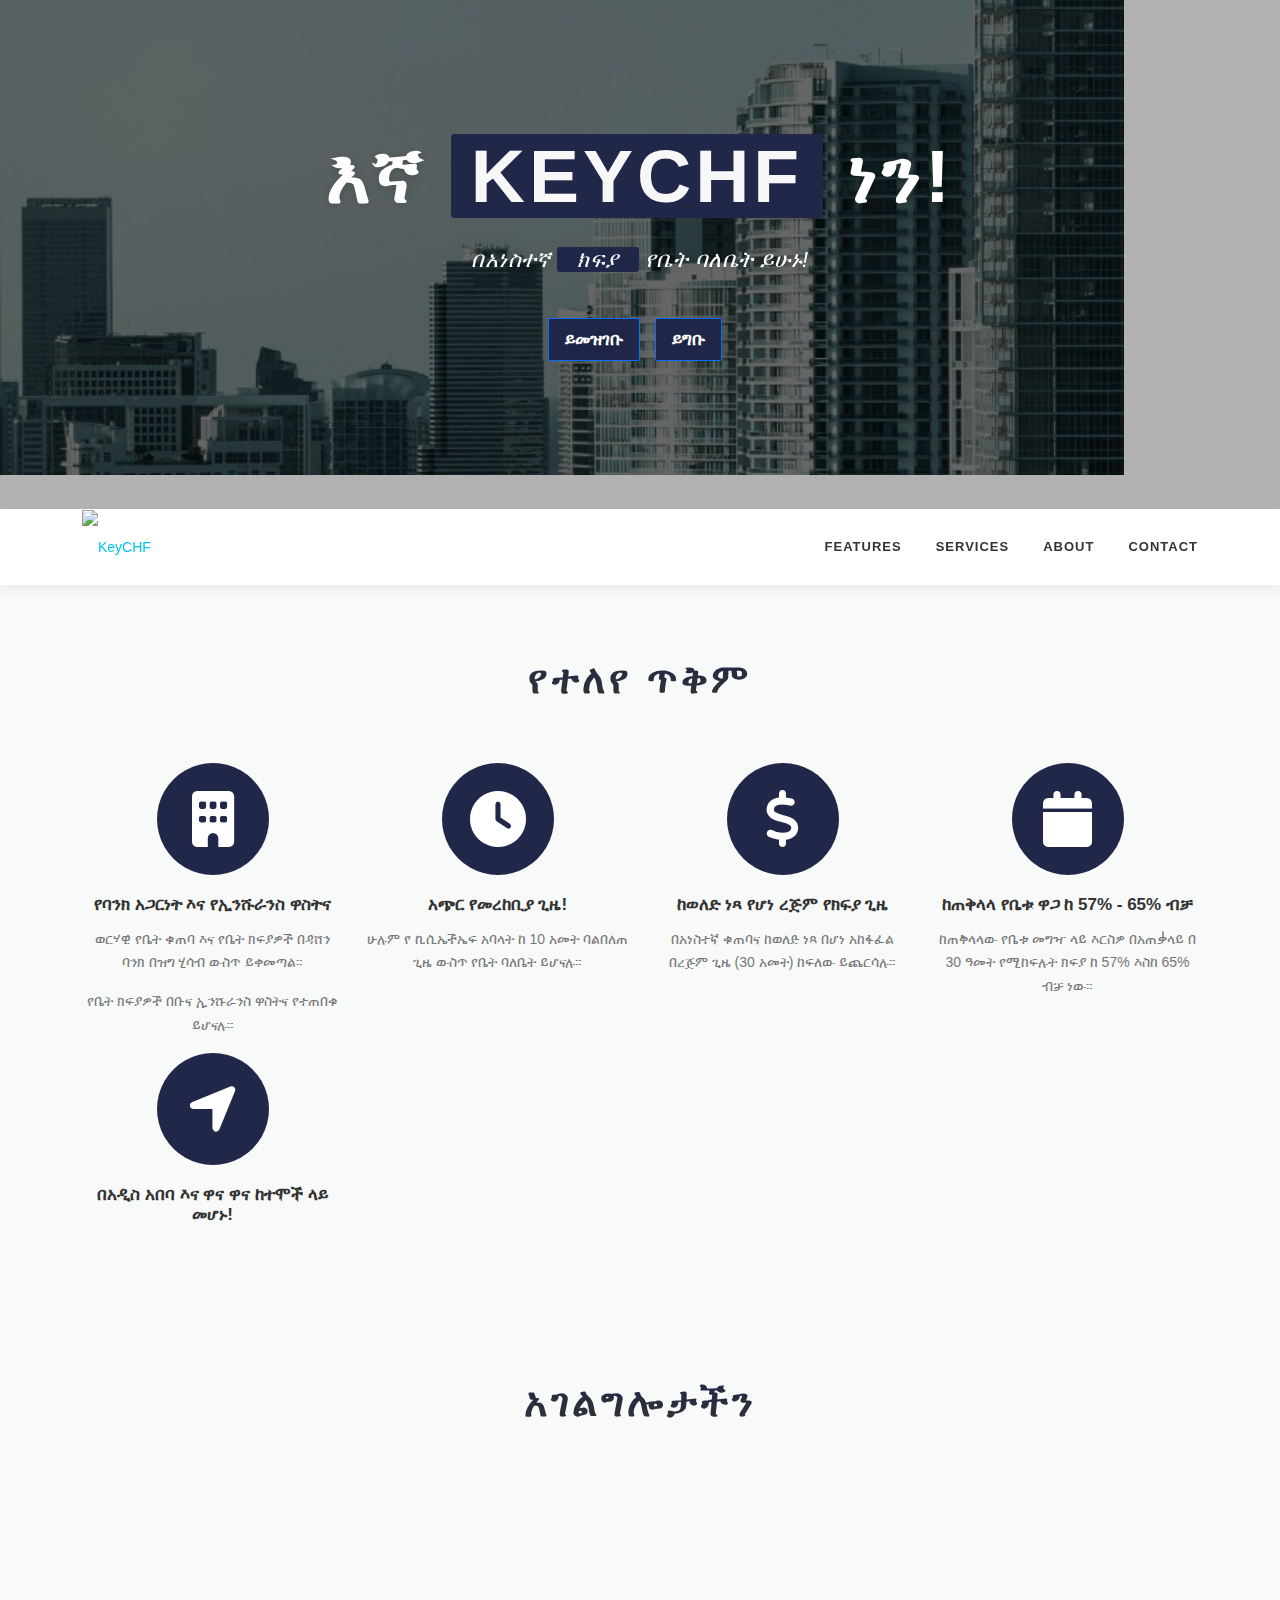
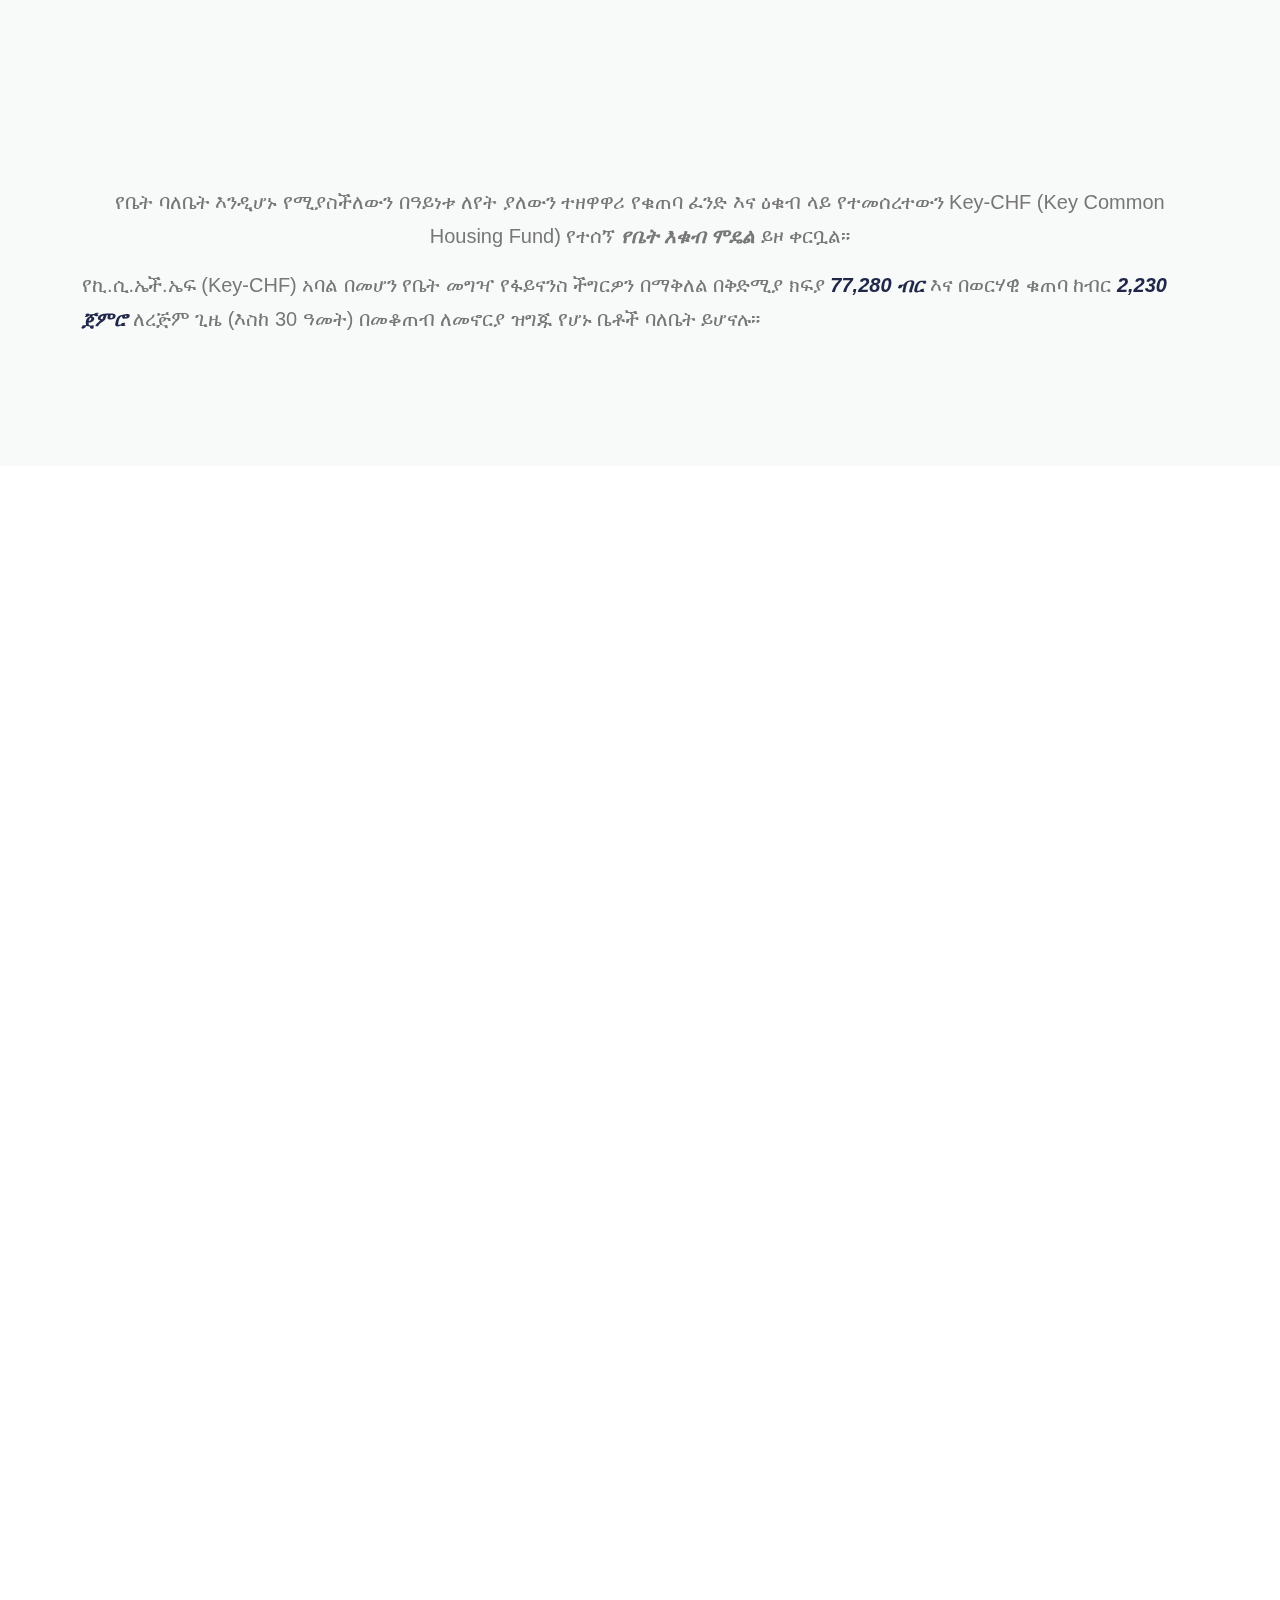
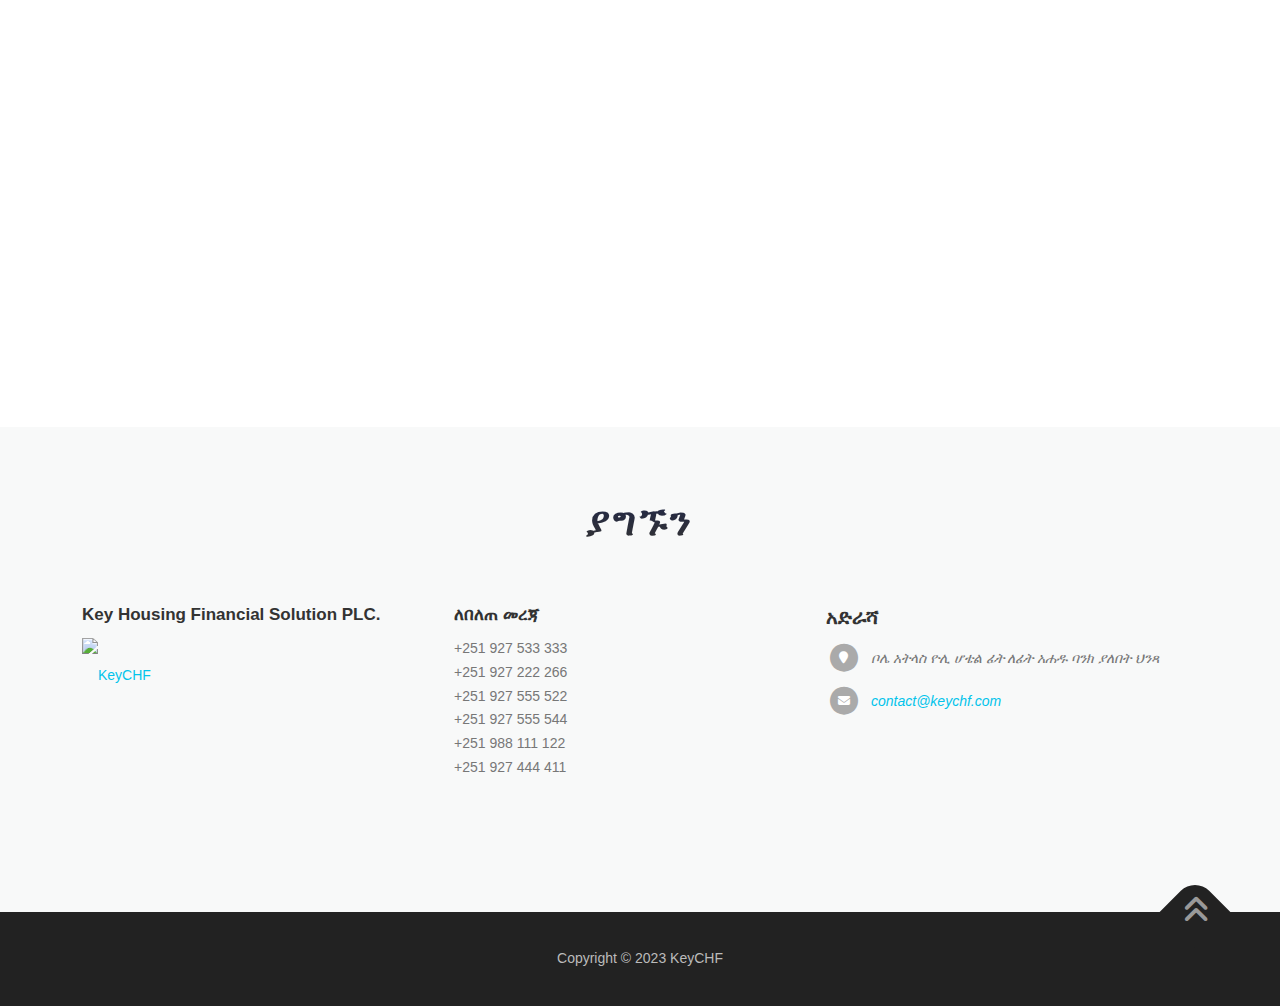
==== index.html @ 5c6b7f1f "push" ====
<!DOCTYPE html>
<html lang="en-US" data-redeviation-bs-uid="u0re3404f4" crosspilot="">

<head>
    <meta charset="UTF-8">
    <meta name="viewport" content="width=device-width, initial-scale=1">
    <link rel="profile" href="http://gmpg.org/xfn/11">
    <title>KeyCHF – KEY Housing Finance Solution</title>
    <meta name="robots" content="max-image-preview:large">
    <link rel="dns-prefetch" href="https://fonts.googleapis.com">
    <link rel="stylesheet" href="style.min.css">
    <link rel="stylesheet" href="style.css">

    <script type="text/javascript" src="./assets/jquery/jquery.min.js" id="jquery-core-js"></script>
    <!-- <script type="text/javascript" src="./assets/jquery/jquery-migrate.min.js" id="jquery-migrate-js"></script> -->
    <link rel="stylesheet" href="./assets/jquery/morphext.css">
    <script src="https://unpkg.com/aos@2.3.1/dist/aos.js"></script>

    <meta name="msapplication-TileImage"
        content="https://keychf.com/wp-content/uploads/2023/05/cropped-KeyCHF-Favicon-270x270.png">

</head>

<body
    class="home page-template page-template-template-frontpage page-template-template-frontpage-php page page-id-1200 wp-custom-logo theme-onepress woocommerce-js site-header-sticky site-header-transparent body-desktop"
    data-new-gr-c-s-check-loaded="14.1130.0" data-gr-ext-installed="">
    <div id="page" class="hfeed site">
        <a class="skip-link screen-reader-text" href="#content">Skip to content</a>
        <div id="header-section" class="h-below-hero no-transparent">
            <!-- Hero Section -->
            <section id="hero"
                data-images="[&quot;./assets/keychf-mobile.jpeg&quot;]"
                class="hero-slideshow-wrapper hero-slideshow-normal loaded"
                style="position: relative; z-index: 0; background: none;">
                <div class="container" data-aos="fade-down" data-aos-easing="linear" data-aos-duration="1500"
                    style="padding-top: 10%; padding-bottom: 10%;">
                    <div class="hero__content hero-content-style1">
                        <h2 class="hero-large-text">እኛ <span class="morphext"><span class=""
                                    id="text">KeyCHF</span></span> ነን!</h2>
                        <div class="hero-small-text">
                            <p>በአነስተኛ <span class="morphext"><span id="text1" class="">ክፍያ</span></span> የቤት
                                ባለቤት ይሁኑ!</p>
                        </div> <a href="#" class="btn btn-primary btn-lg">ይመዝገቡ</a>
                        <a href="#" class="btn btn-primary btn-lg">ይግቡ</a>
                    </div>
                </div>
                <div class="backstretch"
                    style="left: 0px; top: 0px; overflow: hidden; margin: 0px; padding: 0px; height: 475.125px; width: 1124px; z-index: -999998; position: absolute;">
                    <img src="./assets/keychf-mobile.jpeg"
                        style="position: absolute; margin: 0px; padding: 0px; border: none; width: 1124px; height: 746.406px; max-height: none; max-width: none; z-index: -999999; left: 0px; top: -135.641px;">
                </div>
            </section>

            <!-- NavBar -->
            <div class="followWrap" style="height: 75px;">
                <header id="masthead" class="site-header header-contained is-sticky is-t h-below-hero no-scroll"
                    role="banner">
                    <div class="container">
                        <div class="site-branding">
                            <div class="site-brand-inner has-logo-img no-desc">
                                <div class="site-logo-div"><a href="https://keychf.com/"
                                        class="custom-logo-link  no-t-logo" rel="home" itemprop="url"><img width="160"
                                            height="55"
                                            src="https://keychf.com/wp-content/uploads/2023/05/cropped-KeyCHF-Logo-New.png"
                                            class="custom-logo" alt="KeyCHF" decoding="async" itemprop="logo"
                                            srcset="https://keychf.com/wp-content/uploads/2023/05/cropped-KeyCHF-Logo-New.png 2x"></a>
                                </div>
                            </div>
                        </div>
                        <div class="header-right-wrapper">
                            <a href="#0" id="nav-toggle">Menu<span></span></a>
                            <nav id="site-navigation" class="main-navigation" role="navigation">
                                <ul class="onepress-menu">
                                    <li id="menu-item-1208"
                                        class="menu-item menu-item-type-custom menu-item-object-custom current-menu-item current_page_item menu-item-home menu-item-1208">
                                        <a href="#features" aria-current="page">Features</a>
                                    </li>
                                    <li id="menu-item-28"
                                        class="menu-item menu-item-type-custom menu-item-object-custom current-menu-item current_page_item menu-item-home menu-item-28">
                                        <a href="#services" aria-current="page">Services</a>
                                    </li>
                                    <li id="menu-item-27"
                                        class="menu-item menu-item-type-custom menu-item-object-custom current-menu-item current_page_item menu-item-home menu-item-27">
                                        <a href="#about" aria-current="page">About</a>
                                    </li>
                                    <li id="menu-item-32"
                                        class="menu-item menu-item-type-custom menu-item-object-custom current-menu-item current_page_item menu-item-home menu-item-32">
                                        <a href="#contact" aria-current="page">Contact</a>
                                    </li>
                                </ul>
                            </nav>

                        </div>
                    </div>
                </header>
            </div>
        </div>

        <div id="content" class="site-content">
            <main id="main" class="site-main" role="main">
                <section data-aos="fade-down" data-aos-easing="linear" data-aos-duration="1500" id="features"
                    class="section-features section-padding section-meta onepage-section">
                    <div class="container">
                        <div class="section-title-area">
                            <h2 class="section-title">የተለየ ጥቅም</h2>
                        </div>
                        <div class="section-content">
                            <div class="row">
                                <div class="feature-item col-lg-3 col-sm-6 wow slideInUp"
                                    style="visibility: visible; animation-name: slideInUp;">
                                    <div class="feature-media">
                                        <span class="fa-stack fa-5x"><i
                                                class="fa fa-circle fa-stack-2x icon-background-default"></i> <i
                                                class="feature-icon fa fa fa-building fa-stack-1x"></i></span>
                                    </div>
                                    <h4>የባንክ አጋርነት እና የኢንሹራንስ ዋስትና</h4>
                                    <div class="feature-item-content">
                                        <p>ወርሃዊ የቤት ቁጠባ እና የቤት ክፍያዎች በዳሸን ባንክ በዝግ ሂሳብ ውስጥ ይቀመጣል።</p>
                                        <p>የቤት ክፍያዎች በቡና ኢንሹራንስ ዋስትና የተጠበቁ ይሆናሉ።</p>
                                    </div>
                                </div>
                                <div class="feature-item col-lg-3 col-sm-6 wow slideInUp"
                                    style="visibility: visible; animation-name: slideInUp;">
                                    <div class="feature-media">
                                        <span class="fa-stack fa-5x"><i
                                                class="fa fa-circle fa-stack-2x icon-background-default"></i> <i
                                                class="feature-icon fa fa fa-clock-o fa-stack-1x"></i></span>
                                    </div>
                                    <h4>አጭር የመረከቢያ ጊዜ!</h4>
                                    <div class="feature-item-content">
                                        <p>ሁሉም የ ኪሲኤችኤፍ አባላት ከ 10 አመት ባልበለጠ ጊዜ ውስጥ የቤት ባለቤት ይሆናሉ።</p>
                                    </div>
                                </div>
                                <div class="feature-item col-lg-3 col-sm-6 wow slideInUp"
                                    style="visibility: visible; animation-name: slideInUp;">
                                    <div class="feature-media">
                                        <span class="fa-stack fa-5x"><i
                                                class="fa fa-circle fa-stack-2x icon-background-default"></i> <i
                                                class="feature-icon fa fa fa-usd fa-stack-1x"></i></span>
                                    </div>
                                    <h4>ከወለድ ነጻ የሆነ ረጅም የክፍያ ጊዜ</h4>
                                    <div class="feature-item-content">
                                        <p>በአነስተኛ ቁጠባና ከወለድ ነጻ በሆነ አከፋፈል በረጅም ጊዜ (30 አመት) ከፍለው ይጨርሳሉ።</p>
                                    </div>
                                </div>
                                <div class="feature-item col-lg-3 col-sm-6 wow slideInUp"
                                    style="visibility: visible; animation-name: slideInUp;">
                                    <div class="feature-media">
                                        <span class="fa-stack fa-5x"><i
                                                class="fa fa-circle fa-stack-2x icon-background-default"></i> <i
                                                class="feature-icon fa fa fa-calendar fa-stack-1x"></i></span>
                                    </div>
                                    <h4>ከጠቅላላ የቤቱ ዋጋ ከ 57% - 65% ብቻ</h4>
                                    <div class="feature-item-content">
                                        <p>ከጠቅላላው የቤቱ መግዣ ላይ እርስዎ በአጠቃላይ በ 30 ዓመት የሚከፍሉት ክፍያ ከ 57% እስከ 65% ብቻ ነው።</p>
                                    </div>
                                </div>
                                <div class="feature-item col-lg-3 col-sm-6 wow slideInUp"
                                    style="visibility: visible; animation-name: slideInUp;">
                                    <div class="feature-media">
                                        <span class="fa-stack fa-5x"><i
                                                class="fa fa-circle fa-stack-2x icon-background-default"></i> <i
                                                class="feature-icon fa fa fa-location-arrow fa-stack-1x"></i></span>
                                    </div>
                                    <h4>በአዲስ አበባ እና ዋና ዋና ከተሞች ላይ መሆኑ!</h4>
                                    <div class="feature-item-content"></div>
                                </div>
                            </div>
                        </div>
                    </div>
                </section>
                <section id="services" class="section-services section-padding section-meta onepage-section">
                    <div class="container">
                        <div class="section-title-area">
                            <h2 class="section-title">አገልግሎታችን</h2>
                            <div class="section-desc">

                                <div class="d-flex justify-content-between align-items-center pb-5"
                                    data-aos="fade-right" data-aos-easing="linear" data-aos-duration="1500">
                                    <!-- <div class="text-center pr-5 shadow-sm d-sm-none d-md-none d-lg-block"
                                        style="width: 60%;">
                                        <img src="https://www.indexsante.ca/chroniques/images/appartement-residence.jpg"
                                            class="rounded" style="width: 100%; height: 25rem;">
                                    </div> -->
                                    <div class="" style="width: 100%;" data-aos="fade-left" data-aos-easing="linear"
                                        data-aos-duration="1500">
                                        <p style="text-align: left;" class="about-hero">ኪ ሃውሲንግ ፋይናስ ሶሉሽን ከሰው ልጆች መሠረታዊ
                                            ፍላጎቶች አንዱ የሆነውን መጠለያ/መኖርያ ቤት የመግዣ አቅም ማነስን
                                            ለመቅረፍ፣</p>
                                        <ul style="list-style: none;">
                                            <li style="text-align: left; font-weight: 500;"
                                                data-mce-style="text-align: left;">
                                                <i class="fa-solid fa-check"></i>
                                                በአነስተኛ ዋጋ፣
                                            </li>
                                            <li style="text-align: left">
                                                <i class="fa-solid fa-check"></i>
                                                በአነስተኛ ቅድሚያ ክፍያ፣
                                            </li>
                                            <li style="text-align: left">
                                                <i class="fa-solid fa-check"></i>
                                                በአነስተኛ ወርሃዊ ተቀማጭ፣
                                            </li>
                                            <li style="text-align: left" data-mce-style="text-align: left;">
                                                <i class="fa-solid fa-check"></i>
                                                ከወለድ ነፃ በሆነ የረጅም
                                                ጊዜ
                                                ክፍያ ስርዓት፣
                                            </li>
                                        </ul>
                                    </div>
                                </div>

                                <p>የቤት ባለቤት እንዲሆኑ የሚያስችለውን በዓይነቱ ለየት ያለውን ተዘዋዋሪ የቁጠባ ፈንድ እና ዕቁብ ላይ የተመሰረተውን Key-CHF
                                    (Key
                                    Common Housing Fund) የተሰኘ <strong><em>የቤት</em></strong>
                                    <strong><em>እቁብ</em></strong> <strong><em>ሞዴል</em></strong> ይዞ ቀርቧል።
                                </p>
                                <p style="text-align: left" data-mce-style="text-align: left;">የኪ.ሲ.ኤች.ኤፍ (Key-CHF)
                                    አባል
                                    በመሆን የቤት መግዣ የፋይናንስ ችግርዎን በማቅለል በቅድሚያ ክፍያ <strong style="color: #202749"><em>77,280
                                            ብር </em></strong>እና በወርሃዊ ቁጠባ ከብር <strong style="color: #202749"><em>2,230
                                            ጀምሮ </em></strong>
                                    ለረጅም
                                    ጊዜ (እስከ 30 ዓመት) በመቆጠብ ለመኖርያ ዝግጁ የሆኑ ቤቶች ባለቤት ይሆናሉ።</p>
                            </div>
                        </div>
                        <div class="row">
                        </div>
                    </div>
                </section>
                <section id="videolightbox" data-aos="fade-down" data-aos-easing="linear" data-aos-duration="1500"
                    class="section-videolightbox section-padding section-padding-larger section-inverse onepage-section">
                    <div class="container">
                        <div class="">
                            <a href="https://www.youtube.com/watch?v=9gA3F2GXros"
                                data-scr="https://www.youtube.com/watch?v=9gA3F2GXros" class="popup-video"
                                data-effect="mfp-zoom-in" data-type="iframe"
                                title="KeyCHF - Explanation Video Press Release" target="_blank">
                                <span class="video_icon"><i class="fa fa-play"></i></span>
                            </a>
                        </div>
                        <h2 class="videolightbox__heading">KeyCHF - <strong>Explanation Video Press Release</strong>
                        </h2>
                    </div>
                </section>
                <section data-aos="fade-down" data-aos-easing="linear" data-aos-duration="1500" id="about"
                    class="section-about section-padding onepage-section">
                    <div class="container">
                        <div class="section-title-area">
                            <h2 class="section-title">ስለ እኛ</h2>
                            <div class="section-desc" style="text-align: left">
                                <p style="text-align: center" class="about-hero pb-3"
                                    data-mce-style="text-align: left;">ኪ
                                    ሃዉሲንግ ፋይናንስ ሶሉሽን አነስተኛ
                                    እና መካከለኛ ገቢ ያላቸውን የህብረተሰብ ክፍሎች የቤት ባለቤት ለማድረግ ዓላማ ያነገበ ድርጅት ነው።<br></p>
                                <div class="d-flex align-items-center">
                                    <div class="p-4">
                                        <p>ኪ ሃዉሲንግ ፋይናንስ ሶሉሽን በአገር ውስጥ እና ከአገር ውጪ ፣</p>
                                        <ul style="text-align: left; color:gray;" data-mce-style="text-align: left;">
                                            <li class="animate__animated animate__bounce"> በቤት ልማት ዘርፍ፣</li>
                                            <li class="animate__animated animate__bounce">በተዘዋዋሪ የቁጠባ ፈንድ፣</li>
                                            <li class="animate__animated animate__bounce">በማርኬቲንግ ፣</li>
                                            <li class="animate__animated animate__bounce">በኢንፎርሜሽን ቴክኖሎጂ</li>
                                            <li class="animate__animated animate__bounce">በሥራ አመራር፣ እና</li>
                                            <li class="animate__animated animate__bounce">በሌሎች የሙያ ዘርፎች፣</li>
                                        </ul>
                                        <p> የካበተ ልምድ ባላቸው ባለሙያዎች የተቋቋመ አገር በቀል ኩባንያ ነው፡፡</p>
                                    </div>

                                    <!-- <img style="width: 12%; height: 3rem;"
                                        src="https://keychf.com/wp-content/uploads/2023/05/cropped-KeyCHF-Logo-New.png" /> -->

                                </div>

                            </div>
                        </div>
                        <div class="row">
                        </div>
                    </div>
                </section>
                <section data-aos="fade-down" data-aos-easing="linear" data-aos-duration="1500" id="counter"
                    class="section-counter section-padding onepage-section">
                    <div class="container">
                        <div class="section-title-area">
                            <h2 class="section-title">ወሳኝ መረጃዎች</h2>
                        </div>
                        <div class="row">
                            <div class="col-sm-6 col-md-3">
                                <div class="counter_item">
                                    <div class="counter__number">
                                        <span class="n counter">100,000</span>
                                    </div>
                                    <div class="counter_title">ጠቅላላ ለተመዝጋቢዎች የሚተላለፉ ቤቶች ብዛት</div>
                                </div>
                            </div>
                            <div class="col-sm-6 col-md-3">
                                <div class="counter_item">
                                    <div class="counter__number">
                                        <span class="n counter">10</span>
                                        <span class="n-a">አመት</span>
                                    </div>
                                    <div class="counter_title">ሁሉም አባላት የቤት ባለቤት የሚሆኑበት አነስተኛ ጊዜ</div>
                                </div>
                            </div>
                            <div class="col-sm-6 col-md-3">
                                <div class="counter_item">
                                    <div class="counter__number">
                                        <span class="n counter">2230</span>
                                    </div>
                                    <div class="counter_title">ብር ጀምሮ ወርሃዊ ቁጠባ</div>
                                </div>
                            </div>
                            <div class="col-sm-6 col-md-3">
                                <div class="counter_item">
                                    <div class="counter__number">
                                        <span class="n counter">77,280</span>
                                    </div>
                                    <div class="counter_title">ቅድሚያ ክፍያ</div>
                                </div>
                            </div>
                        </div>
                    </div>
                </section>
                <section id="contact" class="section-contact section-padding  section-meta onepage-section">
                    <div class="container">
                        <div class="section-title-area">
                            <h2 class="section-title">ያግኙን</h2>
                        </div>
                        <div class="row">
                            <div class="row justify-content-around wow slideInUp"
                                style="visibility: visible; animation-name: slideInUp;">
                                <div class="site-branding col-sm-12 col-md-4">
                                    <div class="site-brand-inner has-logo-img no-desc">
                                        <h4 class="">Key Housing Financial Solution PLC.</h4>
                                        <div class="site-logo-div"><a href="https://keychf.com/"
                                                class="custom-logo-link  no-t-logo" rel="home" itemprop="url"><img
                                                    width="160" height="55"
                                                    src="https://keychf.com/wp-content/uploads/2023/05/cropped-KeyCHF-Logo-New.png"
                                                    class="custom-logo" alt="KeyCHF" decoding="async" itemprop="logo"
                                                    srcset="https://keychf.com/wp-content/uploads/2023/05/cropped-KeyCHF-Logo-New.png 2x"></a>
                                        </div>
                                    </div>
                                </div>
                                <div class=" col-sm-12 col-md-4">
                                    <h4>ለበለጠ መረጃ</h4>
                                    <p>+251 927 533 333<br>
                                        +251 927 222 266<br>
                                        +251 927 555 522<br>
                                        +251 927 555 544<br>
                                        +251 988 111 122<br>
                                        +251 927 444 411</p>
                                    <br><br>
                                </div>
                                <div class="address-box col-sm-12 col-md-4">
                                    <h3>አድራሻ</h3>

                                    <div class="address-contact">
                                        <span class="fa-stack"><i class="fa fa-circle fa-stack-2x"></i><i
                                                class="fa fa-map-marker fa-stack-1x fa-inverse"></i></span>

                                        <div class="address-content">ቦሌ አትላስ ዮሊ ሆቴል ፊት ለፊት አሐዱ ባንክ ያለበት ህንጻ</div>
                                    </div>


                                    <div class="address-contact">
                                        <span class="fa-stack"><i class="fa fa-circle fa-stack-2x"></i><i
                                                class="fa fa-envelope-o fa-stack-1x fa-inverse"></i></span>
                                        <div class="address-content"><a
                                                href="mailto:contact@yidnekachewtebeje@gmail.com">contact@keychf.com</a>
                                        </div>
                                    </div>

                                </div>

                            </div>
                        </div>
                    </div>
                </section>
            </main>
        </div>

        <footer id="colophon" class="site-footer" role="contentinfo">

            <div class="site-info">
                <div class="container">
                    <div class="btt">
                        <a class="back-to-top" href="#page" title="Back To Top"><i
                                class="fa fa-angle-double-up wow flash" data-wow-duration="2s"
                                style="visibility: visible; animation-duration: 2s; animation-name: flash;"></i></a>
                    </div>
                    Copyright © 2023 KeyCHF
                </div>
            </div>

        </footer>
    </div>
    <script>
        call();
        AOS.init();

        // Get the element to animate
        function call() {
            const textElement = document.querySelector("#text");
            const textElement2 = document.querySelector("#text1");

            // Create an array of words to animate
            const words = ["KeyCHF", "አስተማማኝ", "ገንዘብ ቆጣቢ", "ህልም አሳኪ"];
            const words2 = ["ክፍያ", "ቁጠባ", "ክፍያ", "ቁጠባ"];

            // Set the current word index
            let currentWordIndex = 1;

            // Start the animation loop
            setInterval(() => {
                // Get the next word in the array
                const nextWord = words[currentWordIndex];
                const nextWord2 = words2[currentWordIndex];


                // Update the text element with the next word
                textElement.textContent = nextWord;
                textElement2.textContent = nextWord2;

                // Add a CSS class to the text element to trigger the animation
                textElement.classList.add("animated");
                textElement.classList.add("flipInX");
                textElement2.classList.add("animated");
                textElement2.classList.add("flipInX");

                // Remove the CSS class after the animation is complete
                setTimeout(() => {
                    textElement.classList.remove("animated");
                    textElement.classList.remove("flipInX");
                    textElement2.classList.remove("animated");
                    textElement2.classList.remove("flipInX");
                }, 1000);

                // Increment the current word index
                currentWordIndex++;

                // If the current word index is greater than the array length, reset it to 0
                if (currentWordIndex >= words.length) {
                    currentWordIndex = 0;
                }
            }, 2000);
        }

    </script>
    <script type="text/javascript"
        src="https://keychf.com/wp-content/themes/onepress/assets/js/theme-all.min.js?ver=2.3.5"
        id="onepress-theme-js"></script>
    <script type="text/javascript" id="onepress-theme-js-extra">
        var onepress_js_settings = { "onepress_disable_animation": "0", "onepress_disable_sticky_header": "", "onepress_vertical_align_menu": "", "hero_animation": "flipInX", "hero_speed": "5000", "hero_fade": "750", "submenu_width": "0", "hero_duration": "5000", "hero_disable_preload": "", "disabled_google_font": "", "is_home": "", "gallery_enable": "1", "is_rtl": "", "parallax_speed": "0.5" };
    </script>
</html>
---- style.min.css ----
@charset "UTF-8";/*!
 * Bootstrap  v5.2.3 (https://getbootstrap.com/)
 * Copyright 2011-2022 The Bootstrap Authors
 * Copyright 2011-2022 Twitter, Inc.
 * Licensed under MIT (https://github.com/twbs/bootstrap/blob/main/LICENSE)
 */:root{--bs-blue:#0d6efd;--bs-indigo:#6610f2;--bs-purple:#6f42c1;--bs-pink:#d63384;--bs-red:#dc3545;--bs-orange:#fd7e14;--bs-yellow:#ffc107;--bs-green:#198754;--bs-teal:#20c997;--bs-cyan:#0dcaf0;--bs-black:#000;--bs-white:#fff;--bs-gray:#6c757d;--bs-gray-dark:#343a40;--bs-gray-100:#f8f9fa;--bs-gray-200:#e9ecef;--bs-gray-300:#dee2e6;--bs-gray-400:#ced4da;--bs-gray-500:#adb5bd;--bs-gray-600:#6c757d;--bs-gray-700:#495057;--bs-gray-800:#343a40;--bs-gray-900:#212529;--bs-primary:#0d6efd;--bs-secondary:#6c757d;--bs-success:#198754;--bs-info:#0dcaf0;--bs-warning:#ffc107;--bs-danger:#dc3545;--bs-light:#f8f9fa;--bs-dark:#212529;--bs-primary-rgb:13,110,253;--bs-secondary-rgb:108,117,125;--bs-success-rgb:25,135,84;--bs-info-rgb:13,202,240;--bs-warning-rgb:255,193,7;--bs-danger-rgb:220,53,69;--bs-light-rgb:248,249,250;--bs-dark-rgb:33,37,41;--bs-white-rgb:255,255,255;--bs-black-rgb:0,0,0;--bs-body-color-rgb:33,37,41;--bs-body-bg-rgb:255,255,255;--bs-font-sans-serif:system-ui,-apple-system,"Segoe UI",Roboto,"Helvetica Neue","Noto Sans","Liberation Sans",Arial,sans-serif,"Apple Color Emoji","Segoe UI Emoji","Segoe UI Symbol","Noto Color Emoji";--bs-font-monospace:SFMono-Regular,Menlo,Monaco,Consolas,"Liberation Mono","Courier New",monospace;--bs-gradient:linear-gradient(180deg, rgba(255, 255, 255, 0.15), rgba(255, 255, 255, 0));--bs-body-font-family:var(--bs-font-sans-serif);--bs-body-font-size:1rem;--bs-body-font-weight:400;--bs-body-line-height:1.5;--bs-body-color:#212529;--bs-body-bg:#fff;--bs-border-width:1px;--bs-border-style:solid;--bs-border-color:#dee2e6;--bs-border-color-translucent:rgba(0, 0, 0, 0.175);--bs-border-radius:0.375rem;--bs-border-radius-sm:0.25rem;--bs-border-radius-lg:0.5rem;--bs-border-radius-xl:1rem;--bs-border-radius-2xl:2rem;--bs-border-radius-pill:50rem;--bs-link-color:#0d6efd;--bs-link-hover-color:#0a58ca;--bs-code-color:#d63384;--bs-highlight-bg:#fff3cd}*,::after,::before{box-sizing:border-box}@media (prefers-reduced-motion:no-preference){:root{scroll-behavior:smooth}}body{margin:0;font-family:var(--bs-body-font-family);font-size:var(--bs-body-font-size);font-weight:var(--bs-body-font-weight);line-height:var(--bs-body-line-height);color:var(--bs-body-color);text-align:var(--bs-body-text-align);background-color:var(--bs-body-bg);-webkit-text-size-adjust:100%;-webkit-tap-highlight-color:transparent}.h1,.h2,.h3,.h4,.h5,.h6,h1,h2,h3,h4,h5,h6{margin-top:0;margin-bottom:.5rem;font-weight:500;line-height:1.2}.h1,h1{font-size:calc(1.375rem + 1.5vw)}@media (min-width:1200px){.h1,h1{font-size:2.5rem}}.h2,h2{font-size:calc(1.325rem + .9vw)}@media (min-width:1200px){.h2,h2{font-size:2rem}}.h3,h3{font-size:calc(1.3rem + .6vw)}@media (min-width:1200px){.h3,h3{font-size:1.75rem}}.h4,h4{font-size:calc(1.275rem + .3vw)}@media (min-width:1200px){.h4,h4{font-size:1.5rem}}.h5,h5{font-size:1.25rem}.h6,h6{font-size:1rem}p{margin-top:0;margin-bottom:1rem}address{margin-bottom:1rem;font-style:normal;line-height:inherit}ul{padding-left:2rem}ul{margin-top:0;margin-bottom:1rem}ul ul{margin-bottom:0}b,strong{font-weight:bolder}.small,small{font-size:.875em}a{color:var(--bs-link-color);text-decoration:underline}a:hover{color:var(--bs-link-hover-color)}a:not([href]):not([class]),a:not([href]):not([class]):hover{color:inherit;text-decoration:none}img{vertical-align:middle}table{caption-side:bottom;border-collapse:collapse}label{display:inline-block}[role=button]{cursor:pointer}[list]:not([type=date]):not([type=datetime-local]):not([type=month]):not([type=week]):not([type=time])::-webkit-calendar-picker-indicator{display:none!important}[type=button],[type=reset],[type=submit]{-webkit-appearance:button}[type=button]:not(:disabled),[type=reset]:not(:disabled),[type=submit]:not(:disabled){cursor:pointer}::-moz-focus-inner{padding:0;border-style:none}::-webkit-datetime-edit-day-field,::-webkit-datetime-edit-fields-wrapper,::-webkit-datetime-edit-hour-field,::-webkit-datetime-edit-minute,::-webkit-datetime-edit-month-field,::-webkit-datetime-edit-text,::-webkit-datetime-edit-year-field{padding:0}::-webkit-inner-spin-button{height:auto}[type=search]{outline-offset:-2px;-webkit-appearance:textfield}::-webkit-search-decoration{-webkit-appearance:none}::-webkit-color-swatch-wrapper{padding:0}::-webkit-file-upload-button{font:inherit;-webkit-appearance:button}::file-selector-button{font:inherit;-webkit-appearance:button}iframe{border:0}[hidden]{display:none!important}.display-1{font-size:calc(1.625rem + 4.5vw);font-weight:300;line-height:1.2}@media (min-width:1200px){.display-1{font-size:5rem}}.display-2{font-size:calc(1.575rem + 3.9vw);font-weight:300;line-height:1.2}@media (min-width:1200px){.display-2{font-size:4.5rem}}.display-3{font-size:calc(1.525rem + 3.3vw);font-weight:300;line-height:1.2}@media (min-width:1200px){.display-3{font-size:4rem}}.display-4{font-size:calc(1.475rem + 2.7vw);font-weight:300;line-height:1.2}@media (min-width:1200px){.display-4{font-size:3.5rem}}.display-5{font-size:calc(1.425rem + 2.1vw);font-weight:300;line-height:1.2}@media (min-width:1200px){.display-5{font-size:3rem}}.display-6{font-size:calc(1.375rem + 1.5vw);font-weight:300;line-height:1.2}@media (min-width:1200px){.display-6{font-size:2.5rem}}.container,.container-lg,.container-md,.container-sm{--bs-gutter-x:1.5rem;--bs-gutter-y:0;width:100%;padding-right:calc(var(--bs-gutter-x) * .5);padding-left:calc(var(--bs-gutter-x) * .5);margin-right:auto;margin-left:auto}@media (min-width:576px){.container,.container-sm{max-width:540px}}@media (min-width:768px){.container,.container-md,.container-sm{max-width:720px}}@media (min-width:992px){.container,.container-lg,.container-md,.container-sm{max-width:960px}}@media (min-width:1200px){.container,.container-lg,.container-md,.container-sm{max-width:1140px}}@media (min-width:1400px){.container,.container-lg,.container-md,.container-sm{max-width:1320px}}.row{--bs-gutter-x:1.5rem;--bs-gutter-y:0;display:flex;flex-wrap:wrap;margin-top:calc(-1 * var(--bs-gutter-y));margin-right:calc(-.5 * var(--bs-gutter-x));margin-left:calc(-.5 * var(--bs-gutter-x))}.row>*{flex-shrink:0;width:100%;max-width:100%;padding-right:calc(var(--bs-gutter-x) * .5);padding-left:calc(var(--bs-gutter-x) * .5);margin-top:var(--bs-gutter-y)}.col{flex:1 0 0%}.col-1{flex:0 0 auto;width:8.33333333%}.col-2{flex:0 0 auto;width:16.66666667%}.col-3{flex:0 0 auto;width:25%}.col-4{flex:0 0 auto;width:33.33333333%}.col-5{flex:0 0 auto;width:41.66666667%}.col-6{flex:0 0 auto;width:50%}.col-7{flex:0 0 auto;width:58.33333333%}.col-8{flex:0 0 auto;width:66.66666667%}.col-9{flex:0 0 auto;width:75%}.col-10{flex:0 0 auto;width:83.33333333%}.col-11{flex:0 0 auto;width:91.66666667%}.col-12{flex:0 0 auto;width:100%}@media (min-width:576px){.col-sm{flex:1 0 0%}.col-sm-1{flex:0 0 auto;width:8.33333333%}.col-sm-2{flex:0 0 auto;width:16.66666667%}.col-sm-3{flex:0 0 auto;width:25%}.col-sm-4{flex:0 0 auto;width:33.33333333%}.col-sm-5{flex:0 0 auto;width:41.66666667%}.col-sm-6{flex:0 0 auto;width:50%}.col-sm-7{flex:0 0 auto;width:58.33333333%}.col-sm-8{flex:0 0 auto;width:66.66666667%}.col-sm-9{flex:0 0 auto;width:75%}.col-sm-10{flex:0 0 auto;width:83.33333333%}.col-sm-11{flex:0 0 auto;width:91.66666667%}.col-sm-12{flex:0 0 auto;width:100%}}@media (min-width:768px){.col-md{flex:1 0 0%}.col-md-1{flex:0 0 auto;width:8.33333333%}.col-md-2{flex:0 0 auto;width:16.66666667%}.col-md-3{flex:0 0 auto;width:25%}.col-md-4{flex:0 0 auto;width:33.33333333%}.col-md-5{flex:0 0 auto;width:41.66666667%}.col-md-6{flex:0 0 auto;width:50%}.col-md-7{flex:0 0 auto;width:58.33333333%}.col-md-8{flex:0 0 auto;width:66.66666667%}.col-md-9{flex:0 0 auto;width:75%}.col-md-10{flex:0 0 auto;width:83.33333333%}.col-md-11{flex:0 0 auto;width:91.66666667%}.col-md-12{flex:0 0 auto;width:100%}}@media (min-width:992px){.col-lg{flex:1 0 0%}.col-lg-1{flex:0 0 auto;width:8.33333333%}.col-lg-2{flex:0 0 auto;width:16.66666667%}.col-lg-3{flex:0 0 auto;width:25%}.col-lg-4{flex:0 0 auto;width:33.33333333%}.col-lg-5{flex:0 0 auto;width:41.66666667%}.col-lg-6{flex:0 0 auto;width:50%}.col-lg-7{flex:0 0 auto;width:58.33333333%}.col-lg-8{flex:0 0 auto;width:66.66666667%}.col-lg-9{flex:0 0 auto;width:75%}.col-lg-10{flex:0 0 auto;width:83.33333333%}.col-lg-11{flex:0 0 auto;width:91.66666667%}.col-lg-12{flex:0 0 auto;width:100%}}.table{--bs-table-color:var(--bs-body-color);--bs-table-bg:transparent;--bs-table-border-color:var(--bs-border-color);--bs-table-accent-bg:transparent;--bs-table-striped-color:var(--bs-body-color);--bs-table-striped-bg:rgba(0, 0, 0, 0.05);--bs-table-active-color:var(--bs-body-color);--bs-table-active-bg:rgba(0, 0, 0, 0.1);--bs-table-hover-color:var(--bs-body-color);--bs-table-hover-bg:rgba(0, 0, 0, 0.075);width:100%;margin-bottom:1rem;color:var(--bs-table-color);vertical-align:top;border-color:var(--bs-table-border-color)}.table>:not(caption)>*>*{padding:.5rem .5rem;background-color:var(--bs-table-bg);border-bottom-width:1px;box-shadow:inset 0 0 0 9999px var(--bs-table-accent-bg)}.table-sm>:not(caption)>*>*{padding:.25rem .25rem}.table-active{--bs-table-accent-bg:var(--bs-table-active-bg);color:var(--bs-table-active-color)}.table-primary{--bs-table-color:#000;--bs-table-bg:#cfe2ff;--bs-table-border-color:#bacbe6;--bs-table-striped-bg:#c5d7f2;--bs-table-striped-color:#000;--bs-table-active-bg:#bacbe6;--bs-table-active-color:#000;--bs-table-hover-bg:#bfd1ec;--bs-table-hover-color:#000;color:var(--bs-table-color);border-color:var(--bs-table-border-color)}.table-info{--bs-table-color:#000;--bs-table-bg:#cff4fc;--bs-table-border-color:#badce3;--bs-table-striped-bg:#c5e8ef;--bs-table-striped-color:#000;--bs-table-active-bg:#badce3;--bs-table-active-color:#000;--bs-table-hover-bg:#bfe2e9;--bs-table-hover-color:#000;color:var(--bs-table-color);border-color:var(--bs-table-border-color)}.btn-check{position:absolute;clip:rect(0,0,0,0);pointer-events:none}.btn-check:disabled+.btn,.btn-check[disabled]+.btn{pointer-events:none;filter:none;opacity:.65}.btn{--bs-btn-padding-x:0.75rem;--bs-btn-padding-y:0.375rem;--bs-btn-font-size:1rem;--bs-btn-font-weight:400;--bs-btn-line-height:1.5;--bs-btn-color:#212529;--bs-btn-bg:transparent;--bs-btn-border-width:1px;--bs-btn-border-color:transparent;--bs-btn-border-radius:0.375rem;--bs-btn-hover-border-color:transparent;--bs-btn-box-shadow:inset 0 1px 0 rgba(255, 255, 255, 0.15),0 1px 1px rgba(0, 0, 0, 0.075);--bs-btn-disabled-opacity:0.65;--bs-btn-focus-box-shadow:0 0 0 0.25rem rgba(var(--bs-btn-focus-shadow-rgb), .5);display:inline-block;padding:var(--bs-btn-padding-y) var(--bs-btn-padding-x);font-family:var(--bs-btn-font-family);font-size:var(--bs-btn-font-size);font-weight:var(--bs-btn-font-weight);line-height:var(--bs-btn-line-height);color:var(--bs-btn-color);text-align:center;text-decoration:none;vertical-align:middle;cursor:pointer;-webkit-user-select:none;-moz-user-select:none;user-select:none;border:var(--bs-btn-border-width) solid var(--bs-btn-border-color);border-radius:var(--bs-btn-border-radius);background-color:var(--bs-btn-bg);transition:color .15s ease-in-out,background-color .15s ease-in-out,border-color .15s ease-in-out,box-shadow .15s ease-in-out}@media (prefers-reduced-motion:reduce){.btn{transition:none}}.btn:hover{color:var(--bs-btn-hover-color);background-color:var(--bs-btn-hover-bg);border-color:var(--bs-btn-hover-border-color)}.btn-check+.btn:hover{color:var(--bs-btn-color);background-color:var(--bs-btn-bg);border-color:var(--bs-btn-border-color)}.btn:focus-visible{color:var(--bs-btn-hover-color);background-color:var(--bs-btn-hover-bg);border-color:var(--bs-btn-hover-border-color);outline:0;box-shadow:var(--bs-btn-focus-box-shadow)}.btn-check:focus-visible+.btn{border-color:var(--bs-btn-hover-border-color);outline:0;box-shadow:var(--bs-btn-focus-box-shadow)}.btn-check:checked+.btn,.btn.active,.btn:first-child:active,:not(.btn-check)+.btn:active{color:var(--bs-btn-active-color);background-color:var(--bs-btn-active-bg);border-color:var(--bs-btn-active-border-color)}.btn-check:checked+.btn:focus-visible,.btn.active:focus-visible,.btn:first-child:active:focus-visible,:not(.btn-check)+.btn:active:focus-visible{box-shadow:var(--bs-btn-focus-box-shadow)}.btn.disabled,.btn:disabled{color:var(--bs-btn-disabled-color);pointer-events:none;background-color:var(--bs-btn-disabled-bg);border-color:var(--bs-btn-disabled-border-color);opacity:var(--bs-btn-disabled-opacity)}.btn-primary{--bs-btn-color:#fff;--bs-btn-bg:#0d6efd;--bs-btn-border-color:#0d6efd;--bs-btn-hover-color:#fff;--bs-btn-hover-bg:#0b5ed7;--bs-btn-hover-border-color:#0a58ca;--bs-btn-focus-shadow-rgb:49,132,253;--bs-btn-active-color:#fff;--bs-btn-active-bg:#0a58ca;--bs-btn-active-border-color:#0a53be;--bs-btn-active-shadow:inset 0 3px 5px rgba(0, 0, 0, 0.125);--bs-btn-disabled-color:#fff;--bs-btn-disabled-bg:#0d6efd;--bs-btn-disabled-border-color:#0d6efd}.btn-info{--bs-btn-color:#000;--bs-btn-bg:#0dcaf0;--bs-btn-border-color:#0dcaf0;--bs-btn-hover-color:#000;--bs-btn-hover-bg:#31d2f2;--bs-btn-hover-border-color:#25cff2;--bs-btn-focus-shadow-rgb:11,172,204;--bs-btn-active-color:#000;--bs-btn-active-bg:#3dd5f3;--bs-btn-active-border-color:#25cff2;--bs-btn-active-shadow:inset 0 3px 5px rgba(0, 0, 0, 0.125);--bs-btn-disabled-color:#000;--bs-btn-disabled-bg:#0dcaf0;--bs-btn-disabled-border-color:#0dcaf0}.btn-link{--bs-btn-font-weight:400;--bs-btn-color:var(--bs-link-color);--bs-btn-bg:transparent;--bs-btn-border-color:transparent;--bs-btn-hover-color:var(--bs-link-hover-color);--bs-btn-hover-border-color:transparent;--bs-btn-active-color:var(--bs-link-hover-color);--bs-btn-active-border-color:transparent;--bs-btn-disabled-color:#6c757d;--bs-btn-disabled-border-color:transparent;--bs-btn-box-shadow:none;--bs-btn-focus-shadow-rgb:49,132,253;text-decoration:underline}.btn-link:focus-visible{color:var(--bs-btn-color)}.btn-link:hover{color:var(--bs-btn-hover-color)}.btn-lg{--bs-btn-padding-y:0.5rem;--bs-btn-padding-x:1rem;--bs-btn-font-size:1.25rem;--bs-btn-border-radius:0.5rem}.btn-sm{--bs-btn-padding-y:0.25rem;--bs-btn-padding-x:0.5rem;--bs-btn-font-size:0.875rem;--bs-btn-border-radius:0.25rem}.fade{transition:opacity .15s linear}@media (prefers-reduced-motion:reduce){.fade{transition:none}}.fade:not(.show){opacity:0}.nav{--bs-nav-link-padding-x:1rem;--bs-nav-link-padding-y:0.5rem;--bs-nav-link-color:var(--bs-link-color);--bs-nav-link-hover-color:var(--bs-link-hover-color);--bs-nav-link-disabled-color:#6c757d;display:flex;flex-wrap:wrap;padding-left:0;margin-bottom:0;list-style:none}.nav-link{display:block;padding:var(--bs-nav-link-padding-y) var(--bs-nav-link-padding-x);font-size:var(--bs-nav-link-font-size);font-weight:var(--bs-nav-link-font-weight);color:var(--bs-nav-link-color);text-decoration:none;transition:color .15s ease-in-out,background-color .15s ease-in-out,border-color .15s ease-in-out}@media (prefers-reduced-motion:reduce){.nav-link{transition:none}}.nav-link:focus,.nav-link:hover{color:var(--bs-nav-link-hover-color)}.nav-link.disabled{color:var(--bs-nav-link-disabled-color);pointer-events:none;cursor:default}.navbar{--bs-navbar-padding-x:0;--bs-navbar-padding-y:0.5rem;--bs-navbar-color:rgba(0, 0, 0, 0.55);--bs-navbar-hover-color:rgba(0, 0, 0, 0.7);--bs-navbar-disabled-color:rgba(0, 0, 0, 0.3);--bs-navbar-active-color:rgba(0, 0, 0, 0.9);--bs-navbar-brand-padding-y:0.3125rem;--bs-navbar-brand-margin-end:1rem;--bs-navbar-brand-font-size:1.25rem;--bs-navbar-brand-color:rgba(0, 0, 0, 0.9);--bs-navbar-brand-hover-color:rgba(0, 0, 0, 0.9);--bs-navbar-nav-link-padding-x:0.5rem;--bs-navbar-toggler-padding-y:0.25rem;--bs-navbar-toggler-padding-x:0.75rem;--bs-navbar-toggler-font-size:1.25rem;--bs-navbar-toggler-icon-bg:url("data:image/svg+xml,%3csvg xmlns='http://www.w3.org/2000/svg' viewBox='0 0 30 30'%3e%3cpath stroke='rgba%280, 0, 0, 0.55%29' stroke-linecap='round' stroke-miterlimit='10' stroke-width='2' d='M4 7h22M4 15h22M4 23h22'/%3e%3c/svg%3e");--bs-navbar-toggler-border-color:rgba(0, 0, 0, 0.1);--bs-navbar-toggler-border-radius:0.375rem;--bs-navbar-toggler-focus-width:0.25rem;--bs-navbar-toggler-transition:box-shadow 0.15s ease-in-out;position:relative;display:flex;flex-wrap:wrap;align-items:center;justify-content:space-between;padding:var(--bs-navbar-padding-y) var(--bs-navbar-padding-x)}.navbar>.container,.navbar>.container-lg,.navbar>.container-md,.navbar>.container-sm{display:flex;flex-wrap:inherit;align-items:center;justify-content:space-between}.navbar-brand{padding-top:var(--bs-navbar-brand-padding-y);padding-bottom:var(--bs-navbar-brand-padding-y);margin-right:var(--bs-navbar-brand-margin-end);font-size:var(--bs-navbar-brand-font-size);color:var(--bs-navbar-brand-color);text-decoration:none;white-space:nowrap}.navbar-brand:focus,.navbar-brand:hover{color:var(--bs-navbar-brand-hover-color)}.navbar-nav{--bs-nav-link-padding-x:0;--bs-nav-link-padding-y:0.5rem;--bs-nav-link-color:var(--bs-navbar-color);--bs-nav-link-hover-color:var(--bs-navbar-hover-color);--bs-nav-link-disabled-color:var(--bs-navbar-disabled-color);display:flex;flex-direction:column;padding-left:0;margin-bottom:0;list-style:none}.navbar-nav .nav-link.active{color:var(--bs-navbar-active-color)}.navbar-text{padding-top:.5rem;padding-bottom:.5rem;color:var(--bs-navbar-color)}.navbar-text a,.navbar-text a:focus,.navbar-text a:hover{color:var(--bs-navbar-active-color)}.navbar-nav-scroll{max-height:var(--bs-scroll-height,75vh);overflow-y:auto}.page-link{position:relative;display:block;padding:var(--bs-pagination-padding-y) var(--bs-pagination-padding-x);font-size:var(--bs-pagination-font-size);color:var(--bs-pagination-color);text-decoration:none;background-color:var(--bs-pagination-bg);border:var(--bs-pagination-border-width) solid var(--bs-pagination-border-color);transition:color .15s ease-in-out,background-color .15s ease-in-out,border-color .15s ease-in-out,box-shadow .15s ease-in-out}@media (prefers-reduced-motion:reduce){.page-link{transition:none}}.page-link:hover{z-index:2;color:var(--bs-pagination-hover-color);background-color:var(--bs-pagination-hover-bg);border-color:var(--bs-pagination-hover-border-color)}.page-link:focus{z-index:3;color:var(--bs-pagination-focus-color);background-color:var(--bs-pagination-focus-bg);outline:0;box-shadow:var(--bs-pagination-focus-box-shadow)}.active>.page-link,.page-link.active{z-index:3;color:var(--bs-pagination-active-color);background-color:var(--bs-pagination-active-bg);border-color:var(--bs-pagination-active-border-color)}.disabled>.page-link,.page-link.disabled{color:var(--bs-pagination-disabled-color);pointer-events:none;background-color:var(--bs-pagination-disabled-bg);border-color:var(--bs-pagination-disabled-border-color)}.page-item:not(:first-child) .page-link{margin-left:-1px}.page-item:first-child .page-link{border-top-left-radius:var(--bs-pagination-border-radius);border-bottom-left-radius:var(--bs-pagination-border-radius)}.page-item:last-child .page-link{border-top-right-radius:var(--bs-pagination-border-radius);border-bottom-right-radius:var(--bs-pagination-border-radius)}@keyframes progress-bar-stripes{0%{background-position-x:1rem}}@keyframes spinner-border{to{transform:rotate(360deg)}}@keyframes spinner-grow{0%{transform:scale(0)}50%{opacity:1;transform:none}}@keyframes placeholder-glow{50%{opacity:.2}}@keyframes placeholder-wave{100%{-webkit-mask-position:-200% 0;mask-position:-200% 0}}.link-primary{color:#0d6efd!important}.link-primary:focus,.link-primary:hover{color:#0a58ca!important}.link-info{color:#0dcaf0!important}.link-info:focus,.link-info:hover{color:#3dd5f3!important}.sticky-top{position:-webkit-sticky;position:sticky;top:0;z-index:1020}.sticky-bottom{position:-webkit-sticky;position:sticky;bottom:0;z-index:1020}@media (min-width:576px){.sticky-sm-top{position:-webkit-sticky;position:sticky;top:0;z-index:1020}.sticky-sm-bottom{position:-webkit-sticky;position:sticky;bottom:0;z-index:1020}}@media (min-width:768px){.sticky-md-top{position:-webkit-sticky;position:sticky;top:0;z-index:1020}.sticky-md-bottom{position:-webkit-sticky;position:sticky;bottom:0;z-index:1020}}@media (min-width:992px){.sticky-lg-top{position:-webkit-sticky;position:sticky;top:0;z-index:1020}.sticky-lg-bottom{position:-webkit-sticky;position:sticky;bottom:0;z-index:1020}}.align-top{vertical-align:top!important}.align-bottom{vertical-align:bottom!important}.align-text-bottom{vertical-align:text-bottom!important}.align-text-top{vertical-align:text-top!important}.overflow-hidden{overflow:hidden!important}.overflow-visible{overflow:visible!important}.overflow-scroll{overflow:scroll!important}.d-block{display:block!important}.d-table{display:table!important}.d-table-row{display:table-row!important}.d-flex{display:flex!important}.d-none{display:none!important}.shadow{box-shadow:0 .5rem 1rem rgba(0,0,0,.15)!important}.shadow-sm{box-shadow:0 .125rem .25rem rgba(0,0,0,.075)!important}.shadow-lg{box-shadow:0 1rem 3rem rgba(0,0,0,.175)!important}.shadow-none{box-shadow:none!important}.position-relative{position:relative!important}.position-absolute{position:absolute!important}.position-sticky{position:-webkit-sticky!important;position:sticky!important}.top-0{top:0!important}.top-50{top:50%!important}.top-100{top:100%!important}.bottom-0{bottom:0!important}.bottom-50{bottom:50%!important}.bottom-100{bottom:100%!important}.start-0{left:0!important}.start-50{left:50%!important}.start-100{left:100%!important}.border{border:var(--bs-border-width) var(--bs-border-style) var(--bs-border-color)!important}.border-0{border:0!important}.border-top{border-top:var(--bs-border-width) var(--bs-border-style) var(--bs-border-color)!important}.border-top-0{border-top:0!important}.border-bottom{border-bottom:var(--bs-border-width) var(--bs-border-style) var(--bs-border-color)!important}.border-bottom-0{border-bottom:0!important}.border-start{border-left:var(--bs-border-width) var(--bs-border-style) var(--bs-border-color)!important}.border-start-0{border-left:0!important}.border-primary{--bs-border-opacity:1;border-color:rgba(var(--bs-primary-rgb),var(--bs-border-opacity))!important}.border-info{--bs-border-opacity:1;border-color:rgba(var(--bs-info-rgb),var(--bs-border-opacity))!important}.border-1{--bs-border-width:1px}.border-2{--bs-border-width:2px}.border-3{--bs-border-width:3px}.border-4{--bs-border-width:4px}.border-5{--bs-border-width:5px}.h-25{height:25%!important}.h-50{height:50%!important}.h-75{height:75%!important}.h-100{height:100%!important}.flex-row{flex-direction:row!important}.justify-content-start{justify-content:flex-start!important}.justify-content-center{justify-content:center!important}.justify-content-between{justify-content:space-between!important}.justify-content-around{justify-content:space-around!important}.align-items-start{align-items:flex-start!important}.align-items-center{align-items:center!important}.align-content-start{align-content:flex-start!important}.align-content-center{align-content:center!important}.align-content-between{align-content:space-between!important}.align-content-around{align-content:space-around!important}.p-0{padding:0!important}.p-1{padding:.25rem!important}.p-2{padding:.5rem!important}.p-3{padding:1rem!important}.p-4{padding:1.5rem!important}.p-5{padding:3rem!important}.px-0{padding-right:0!important;padding-left:0!important}.px-1{padding-right:.25rem!important;padding-left:.25rem!important}.px-2{padding-right:.5rem!important;padding-left:.5rem!important}.px-3{padding-right:1rem!important;padding-left:1rem!important}.px-4{padding-right:1.5rem!important;padding-left:1.5rem!important}.px-5{padding-right:3rem!important;padding-left:3rem!important}.pb-0{padding-bottom:0!important}.pb-1{padding-bottom:.25rem!important}.pb-2{padding-bottom:.5rem!important}.pb-3{padding-bottom:1rem!important}.pb-4{padding-bottom:1.5rem!important}.pb-5{padding-bottom:3rem!important}.text-start{text-align:left!important}.text-center{text-align:center!important}.text-primary{--bs-text-opacity:1;color:rgba(var(--bs-primary-rgb),var(--bs-text-opacity))!important}.text-info{--bs-text-opacity:1;color:rgba(var(--bs-info-rgb),var(--bs-text-opacity))!important}.text-body{--bs-text-opacity:1;color:rgba(var(--bs-body-color-rgb),var(--bs-text-opacity))!important}.text-reset{--bs-text-opacity:1;color:inherit!important}.rounded{border-radius:var(--bs-border-radius)!important}.rounded-0{border-radius:0!important}.rounded-1{border-radius:var(--bs-border-radius-sm)!important}.rounded-2{border-radius:var(--bs-border-radius)!important}.rounded-3{border-radius:var(--bs-border-radius-lg)!important}.rounded-4{border-radius:var(--bs-border-radius-xl)!important}.rounded-5{border-radius:var(--bs-border-radius-2xl)!important}.rounded-circle{border-radius:50%!important}.rounded-top{border-top-left-radius:var(--bs-border-radius)!important;border-top-right-radius:var(--bs-border-radius)!important}.rounded-bottom{border-bottom-right-radius:var(--bs-border-radius)!important;border-bottom-left-radius:var(--bs-border-radius)!important}.rounded-start{border-bottom-left-radius:var(--bs-border-radius)!important;border-top-left-radius:var(--bs-border-radius)!important}.visible{visibility:visible!important}@media (min-width:576px){.d-sm-block{display:block!important}.d-sm-table{display:table!important}.d-sm-table-row{display:table-row!important}.d-sm-flex{display:flex!important}.d-sm-none{display:none!important}.flex-sm-row{flex-direction:row!important}.justify-content-sm-start{justify-content:flex-start!important}.justify-content-sm-center{justify-content:center!important}.justify-content-sm-between{justify-content:space-between!important}.justify-content-sm-around{justify-content:space-around!important}.align-items-sm-start{align-items:flex-start!important}.align-items-sm-center{align-items:center!important}.align-content-sm-start{align-content:flex-start!important}.align-content-sm-center{align-content:center!important}.align-content-sm-between{align-content:space-between!important}.align-content-sm-around{align-content:space-around!important}.p-sm-0{padding:0!important}.p-sm-1{padding:.25rem!important}.p-sm-2{padding:.5rem!important}.p-sm-3{padding:1rem!important}.p-sm-4{padding:1.5rem!important}.p-sm-5{padding:3rem!important}.px-sm-0{padding-right:0!important;padding-left:0!important}.px-sm-1{padding-right:.25rem!important;padding-left:.25rem!important}.px-sm-2{padding-right:.5rem!important;padding-left:.5rem!important}.px-sm-3{padding-right:1rem!important;padding-left:1rem!important}.px-sm-4{padding-right:1.5rem!important;padding-left:1.5rem!important}.px-sm-5{padding-right:3rem!important;padding-left:3rem!important}.pb-sm-0{padding-bottom:0!important}.pb-sm-1{padding-bottom:.25rem!important}.pb-sm-2{padding-bottom:.5rem!important}.pb-sm-3{padding-bottom:1rem!important}.pb-sm-4{padding-bottom:1.5rem!important}.pb-sm-5{padding-bottom:3rem!important}.text-sm-start{text-align:left!important}.text-sm-center{text-align:center!important}}@media (min-width:768px){.d-md-block{display:block!important}.d-md-table{display:table!important}.d-md-table-row{display:table-row!important}.d-md-flex{display:flex!important}.d-md-none{display:none!important}.flex-md-row{flex-direction:row!important}.justify-content-md-start{justify-content:flex-start!important}.justify-content-md-center{justify-content:center!important}.justify-content-md-between{justify-content:space-between!important}.justify-content-md-around{justify-content:space-around!important}.align-items-md-start{align-items:flex-start!important}.align-items-md-center{align-items:center!important}.align-content-md-start{align-content:flex-start!important}.align-content-md-center{align-content:center!important}.align-content-md-between{align-content:space-between!important}.align-content-md-around{align-content:space-around!important}.p-md-0{padding:0!important}.p-md-1{padding:.25rem!important}.p-md-2{padding:.5rem!important}.p-md-3{padding:1rem!important}.p-md-4{padding:1.5rem!important}.p-md-5{padding:3rem!important}.px-md-0{padding-right:0!important;padding-left:0!important}.px-md-1{padding-right:.25rem!important;padding-left:.25rem!important}.px-md-2{padding-right:.5rem!important;padding-left:.5rem!important}.px-md-3{padding-right:1rem!important;padding-left:1rem!important}.px-md-4{padding-right:1.5rem!important;padding-left:1.5rem!important}.px-md-5{padding-right:3rem!important;padding-left:3rem!important}.pb-md-0{padding-bottom:0!important}.pb-md-1{padding-bottom:.25rem!important}.pb-md-2{padding-bottom:.5rem!important}.pb-md-3{padding-bottom:1rem!important}.pb-md-4{padding-bottom:1.5rem!important}.pb-md-5{padding-bottom:3rem!important}.text-md-start{text-align:left!important}.text-md-center{text-align:center!important}}@media (min-width:992px){.d-lg-block{display:block!important}.d-lg-table{display:table!important}.d-lg-table-row{display:table-row!important}.d-lg-flex{display:flex!important}.d-lg-none{display:none!important}.flex-lg-row{flex-direction:row!important}.justify-content-lg-start{justify-content:flex-start!important}.justify-content-lg-center{justify-content:center!important}.justify-content-lg-between{justify-content:space-between!important}.justify-content-lg-around{justify-content:space-around!important}.align-items-lg-start{align-items:flex-start!important}.align-items-lg-center{align-items:center!important}.align-content-lg-start{align-content:flex-start!important}.align-content-lg-center{align-content:center!important}.align-content-lg-between{align-content:space-between!important}.align-content-lg-around{align-content:space-around!important}.p-lg-0{padding:0!important}.p-lg-1{padding:.25rem!important}.p-lg-2{padding:.5rem!important}.p-lg-3{padding:1rem!important}.p-lg-4{padding:1.5rem!important}.p-lg-5{padding:3rem!important}.px-lg-0{padding-right:0!important;padding-left:0!important}.px-lg-1{padding-right:.25rem!important;padding-left:.25rem!important}.px-lg-2{padding-right:.5rem!important;padding-left:.5rem!important}.px-lg-3{padding-right:1rem!important;padding-left:1rem!important}.px-lg-4{padding-right:1.5rem!important;padding-left:1.5rem!important}.px-lg-5{padding-right:3rem!important;padding-left:3rem!important}.pb-lg-0{padding-bottom:0!important}.pb-lg-1{padding-bottom:.25rem!important}.pb-lg-2{padding-bottom:.5rem!important}.pb-lg-3{padding-bottom:1rem!important}.pb-lg-4{padding-bottom:1.5rem!important}.pb-lg-5{padding-bottom:3rem!important}.text-lg-start{text-align:left!important}.text-lg-center{text-align:center!important}}@keyframes caretBlink{from{opacity:1}to{opacity:0}}@keyframes rotateSpinner{from{transform:rotate(0)}to{transform:rotate(360deg)}}#main .video-section section.hero-slideshow-wrapper{background:0 0}.hero-slideshow-wrapper:after{position:absolute;top:0;left:0;width:100%;height:100%;background-color:rgba(45,114,217,0);display:block;content:""}.body-desktop .parallax-hero .hero-slideshow-wrapper:after{display:none!important}.body-desktop .parallax-hero .hero-slideshow-wrapper:after{display:none!important}.counter_item .counter__number,.highlight,.icon-background-default,.onepress-menu a:hover,.onepress-menu li.onepress-current-item>a,.onepress-menu ul li a:hover,.onepress-menu ul li.current-menu-item>a,.onepress-menu.onepress-menu-mobile li.onepress-current-item>a,.screen-reader-text:active,.screen-reader-text:focus,.screen-reader-text:hover,.site-footer .btt a:hover,.site-footer a,a{color:#202749}.btn-theme-primary{background:#202749}.pricing__item:hover{border-color:#202749}.feature-item:hover .icon-background-default{color:#0085bf}.hero-content-style1 .morphext{color:#f7f7f7}.hero-content-style1 .morphext{background:#202749;padding:0 20px;text-shadow:none;border-radius:3px}.wp-block-image{margin:0 0 1em}:where(.wp-block-group.has-background){padding:1.25em 2.375em}.wp-block-table{margin:0 0 1em}.wp-block-video{margin:0 0 1em}/*! This file is auto-generated */body{--wp--preset--color--black:#000000;--wp--preset--color--cyan-bluish-gray:#abb8c3;--wp--preset--color--white:#ffffff;--wp--preset--color--pale-pink:#f78da7;--wp--preset--color--vivid-red:#cf2e2e;--wp--preset--color--luminous-vivid-orange:#ff6900;--wp--preset--color--luminous-vivid-amber:#fcb900;--wp--preset--color--light-green-cyan:#7bdcb5;--wp--preset--color--vivid-green-cyan:#00d084;--wp--preset--color--pale-cyan-blue:#8ed1fc;--wp--preset--color--vivid-cyan-blue:#0693e3;--wp--preset--color--vivid-purple:#9b51e0;--wp--preset--gradient--vivid-cyan-blue-to-vivid-purple:linear-gradient(135deg, rgba(6, 147, 227, 1) 0%, rgb(155, 81, 224) 100%);--wp--preset--gradient--light-green-cyan-to-vivid-green-cyan:linear-gradient(135deg, rgb(122, 220, 180) 0%, rgb(0, 208, 130) 100%);--wp--preset--gradient--luminous-vivid-amber-to-luminous-vivid-orange:linear-gradient(135deg, rgba(252, 185, 0, 1) 0%, rgba(255, 105, 0, 1) 100%);--wp--preset--gradient--luminous-vivid-orange-to-vivid-red:linear-gradient(135deg, rgba(255, 105, 0, 1) 0%, rgb(207, 46, 46) 100%);--wp--preset--gradient--very-light-gray-to-cyan-bluish-gray:linear-gradient(135deg, rgb(238, 238, 238) 0%, rgb(169, 184, 195) 100%);--wp--preset--gradient--cool-to-warm-spectrum:linear-gradient(135deg, rgb(74, 234, 220) 0%, rgb(151, 120, 209) 20%, rgb(207, 42, 186) 40%, rgb(238, 44, 130) 60%, rgb(251, 105, 98) 80%, rgb(254, 248, 76) 100%);--wp--preset--gradient--blush-light-purple:linear-gradient(135deg, rgb(255, 206, 236) 0%, rgb(152, 150, 240) 100%);--wp--preset--gradient--blush-bordeaux:linear-gradient(135deg, rgb(254, 205, 165) 0%, rgb(254, 45, 45) 50%, rgb(107, 0, 62) 100%);--wp--preset--gradient--luminous-dusk:linear-gradient(135deg, rgb(255, 203, 112) 0%, rgb(199, 81, 192) 50%, rgb(65, 88, 208) 100%);--wp--preset--gradient--pale-ocean:linear-gradient(135deg, rgb(255, 245, 203) 0%, rgb(182, 227, 212) 50%, rgb(51, 167, 181) 100%);--wp--preset--gradient--electric-grass:linear-gradient(135deg, rgb(202, 248, 128) 0%, rgb(113, 206, 126) 100%);--wp--preset--gradient--midnight:linear-gradient(135deg, rgb(2, 3, 129) 0%, rgb(40, 116, 252) 100%);--wp--preset--font-size--small:13px;--wp--preset--font-size--medium:20px;--wp--preset--font-size--large:36px;--wp--preset--font-size--x-large:42px;--wp--preset--spacing--20:0.44rem;--wp--preset--spacing--30:0.67rem;--wp--preset--spacing--40:1rem;--wp--preset--spacing--50:1.5rem;--wp--preset--spacing--60:2.25rem;--wp--preset--spacing--70:3.38rem;--wp--preset--spacing--80:5.06rem;--wp--preset--shadow--natural:6px 6px 9px rgba(0, 0, 0, 0.2);--wp--preset--shadow--deep:12px 12px 50px rgba(0, 0, 0, 0.4);--wp--preset--shadow--sharp:6px 6px 0px rgba(0, 0, 0, 0.2);--wp--preset--shadow--outlined:6px 6px 0px -3px rgba(255, 255, 255, 1),6px 6px rgba(0, 0, 0, 1);--wp--preset--shadow--crisp:6px 6px 0px rgba(0, 0, 0, 1)}:where(.is-layout-flex){gap:.5em}:where(.is-layout-grid){gap:.5em}:where(.wp-block-columns.is-layout-flex){gap:2em}:where(.wp-block-columns.is-layout-grid){gap:2em}:where(.wp-block-post-template.is-layout-flex){gap:1.25em}:where(.wp-block-post-template.is-layout-grid){gap:1.25em}.wp-block-navigation a:where(:not(.wp-element-button)){color:inherit}:where(.wp-block-post-template.is-layout-flex){gap:1.25em}:where(.wp-block-post-template.is-layout-grid){gap:1.25em}:where(.wp-block-columns.is-layout-flex){gap:2em}:where(.wp-block-columns.is-layout-grid){gap:2em}.about-hero{font-size:1.5rem;font-weight:800}@charset "UTF-8";body,html{height:100%}body,html{margin:0;padding:0}html{box-sizing:border-box;-webkit-tap-highlight-color:transparent;font-size:16px}@media (max-width:991px){html{font-size:15px}}@media (max-width:767px){html{font-size:14px}}body{background:#fff}.site{background:#fff;position:relative}body{font-family:"Open Sans",Helvetica,Arial,sans-serif;font-size:14px;font-size:.875rem;line-height:1.7;color:#777}::-moz-selection{background:#000;color:#fff}::selection{background:#000;color:#fff}a{color:#03c4eb;text-decoration:none;outline:0}a:hover{text-decoration:none;color:#777;text-decoration:underline}a:active,a:focus,a:hover{outline:0}h1,h2,h3,h4,h5,h6{clear:both;font-family:Raleway,Helvetica,Arial,sans-serif;font-weight:600;margin-bottom:15px;margin-bottom:15px;margin-bottom:.9375rem;margin-top:0;color:#333}h1 a,h2 a,h3 a,h4 a,h5 a,h6 a{color:#333;text-decoration:none}h1{line-height:1.3;font-size:33px;font-size:2.0625rem}@media (min-width:768px){h1{font-size:40px;font-size:2.5rem}}h1 span{font-weight:700}h2{line-height:1.2;font-size:25px;font-size:1.5625rem}@media (min-width:768px){h2{font-size:32px;font-size:2rem}}h3{font-size:20px;font-size:1.25rem;font-weight:600}h4{font-size:17px;font-size:1.0625rem;margin-bottom:12px}h5{text-transform:uppercase;font-size:15px;font-size:.9375rem;font-weight:700}h6{font-weight:700;text-transform:uppercase;font-size:12px;font-size:.75rem;letter-spacing:1px}address,p,table,ul{margin-bottom:15px;margin-bottom:.9375rem;margin-top:0}img{height:auto;max-width:100%;vertical-align:middle}b,strong{font-weight:700}em,i{font-style:italic}address{margin:20px 0}var{font-family:Monaco,Consolas,"Andale Mono","DejaVu Sans Mono",monospace;background-color:#e9e9e9;padding:5px 7px;-webkit-border-radius:2px;-moz-border-radius:2px;border-radius:2px}small{font-size:82%}ul{padding-left:20px}ul{list-style:disc}ul li{margin:8px 0}table{width:100%;margin-bottom:20px;border:1px solid #e9e9e9;border-collapse:collapse;border-spacing:0}.screen-reader-text{clip:rect(1px,1px,1px,1px);position:absolute!important}.screen-reader-text:active,.screen-reader-text:focus,.screen-reader-text:hover{background-color:#f8f9f9;-webkit-border-radius:3px;-moz-border-radius:3px;border-radius:3px;clip:auto!important;color:#03c4eb;display:block;height:auto;left:5px;line-height:normal;padding:17px;text-decoration:none;top:5px;width:auto;z-index:100000}.site-content:after,.site-content:before,.site-footer:after,.site-footer:before,.site-header:after,.site-header:before{content:"";display:table;clear:both}.site-content:after,.site-footer:after,.site-header:after{clear:both}h1,h2,h3,h4,h5,h6,p,ul{word-break:break-word;word-wrap:break-word}body.mce-content-body{margin:20px 40px;font-size:13px}#primary{padding-bottom:40px;padding-top:40px}.content-area{width:100%;float:none}@media screen and (min-width:940px){.content-area{float:left}}.site-header{line-height:75px;position:relative;width:100%;background:#fff;z-index:1000;-webkit-transition:all 1s ease-out;transition:all .5s ease-out;box-shadow:0 5px 10px 0 rgba(50,50,50,.06)}.site-header .custom-logo-transparent{display:none}.followWrap{display:block}.is-transparent .followWrap{z-index:99;width:100%;background:0 0;position:absolute;top:0;display:block}.is-transparent .site-header{background:0 0;position:fixed;top:0}.is-transparent .site-header.no-sticky{position:absolute;top:auto}.is-transparent .site-header.no-scroll{box-shadow:none}.is-transparent .site-header.no-scroll .has-t-logo .custom-logo-transparent{display:inline-block}.is-transparent .site-header.no-scroll .has-t-logo .custom-logo{display:none}.is-transparent .site-header.no-scroll #nav-toggle span{background-color:#fff}.is-transparent .site-header.no-scroll #nav-toggle span::after,.is-transparent .site-header.no-scroll #nav-toggle span::before{background-color:#fff}.is-transparent .site-header.no-scroll #nav-toggle.nav-is-visible span{background-color:transparent}@media screen and (min-width:1140px){.is-transparent .no-scroll.site-header .onepress-menu>li>a{color:rgba(255,255,255,.9)}}.site-branding{float:left}.site-branding .site-text-logo,.site-branding .site-title{margin:0;line-height:1;font-family:Raleway,Helvetica,Arial,sans-serif;font-size:23px;letter-spacing:1px;text-transform:uppercase;color:#000;display:initial;vertical-align:middle;font-weight:600}.site-branding .site-text-logo:hover,.site-branding .site-title:hover{text-decoration:none}.site-branding .site-title{display:inline-block}.site-branding .site-image-logo{display:block}.site-branding .site-logo-div{line-height:75px}.site-branding .has-logo-img,.site-branding .no-logo-img.has-desc{line-height:60px}.site-branding .has-logo-img .site-title,.site-branding .no-logo-img.has-desc .site-title{margin-top:-5px;position:relative}.home.header-transparent .no-scroll .site-brand-inner,.home.header-transparent .no-scroll .site-text-logo{color:#fff}.header-btn{float:right}.onepress-menu,.onepress-menu *{margin:0;padding:0;list-style:none}.onepress-menu{float:right}.onepress-menu ul{position:absolute;display:block;height:1px;overflow:hidden;opacity:0;z-index:-1;top:100%;left:0}.onepress-menu ul ul{top:0;left:100%}.onepress-menu li{position:relative}.onepress-menu>li{float:left}.onepress-menu li:hover>ul{display:block;height:initial;overflow:initial;opacity:1;z-index:99}.onepress-menu a{display:block;position:relative}.onepress-menu ul{min-width:12em;width:fit-content;max-width:100vw;border:1px solid #e9e9e9;border-top:none}.onepress-menu li{white-space:nowrap;-webkit-transition:background .2s;transition:background .2s}.onepress-menu li:hover{-webkit-transition:none;transition:none}.onepress-menu a{color:#333;font-family:Raleway,Helvetica,Arial,sans-serif;padding-left:17px;padding-right:17px;font-size:13px;font-weight:600;text-transform:uppercase;text-decoration:none;zoom:1;letter-spacing:1px;white-space:nowrap}.onepress-menu a:hover{color:#03c4eb}.onepress-menu ul li{line-height:26px;width:fit-content;min-width:100%}.onepress-menu ul li a{border-top:1px solid #e9e9e9;padding:8px 18px;color:#999;font-size:13px;text-transform:none;background:#fff;letter-spacing:0}.onepress-menu ul li a:hover{color:#03c4eb}.onepress-menu li.onepress-current-item>a{color:#03c4eb}.onepress-menu ul li.current-menu-item>a{color:#03c4eb}.onepress-menu>li:last-child>a{padding-right:0}#nav-toggle{display:none;margin-left:15px}@media screen and (max-width:1140px){.main-navigation{position:static}.main-navigation .onepress-menu{width:100%!important;display:block;height:0;overflow:hidden;background:#fff}.onepress-menu.onepress-menu-mobile{position:absolute;top:75px;right:0;width:100%;z-index:800;overflow:auto!important;border-top:1px solid #e9e9e9;border-bottom:1px solid #e9e9e9}.onepress-menu.onepress-menu-mobile>li>a{padding:12px 20px}.onepress-menu.onepress-menu-mobile li:hover ul{display:none}.onepress-menu.onepress-menu-mobile ul{box-shadow:none;padding-bottom:0;border:none;position:relative}.onepress-menu.onepress-menu-mobile ul li:last-child{border-bottom:none}.onepress-menu.onepress-menu-mobile ul li a{padding:12px 35px;border-top:none;white-space:pre-line}.onepress-menu.onepress-menu-mobile ul li a:hover{background:0 0}.onepress-menu.onepress-menu-mobile ul li li a{padding:12px 70px;border-top:none}.onepress-menu.onepress-menu-mobile ul li li li a{padding:12px 105px}.onepress-menu.onepress-menu-mobile ul ul{left:0}.onepress-menu.onepress-menu-mobile li{line-height:20px;background:#fff;border-top:1px solid #e9e9e9;width:100%!important}.onepress-menu.onepress-menu-mobile>li:first-child{border-top:0 none}.onepress-menu.onepress-menu-mobile li.onepress-current-item>a{color:#03c4eb}.onepress-menu.onepress-menu-mobile a{color:#777}.onepress-menu.onepress-menu-mobile a:hover{color:#000}#nav-toggle{display:block}}#nav-toggle{float:right;position:relative;width:35px;overflow:hidden;white-space:nowrap;color:transparent}#nav-toggle span{position:absolute;top:50%;right:5px;margin-top:-2px;-webkit-transition:rotate .2s,translate .2s;-moz-transition:rotate .2s,translate .2s;transition:rotate .2s,translate .2s;display:inline-block;height:3px;width:24px;background:#000}#nav-toggle span:before{top:-8px}#nav-toggle span:after{top:8px}#nav-toggle span:after,#nav-toggle span:before{position:absolute;display:inline-block;height:3px;width:24px;background:#000;content:"";right:0;-webkit-transform:translateZ(0);-moz-transform:translateZ(0);-ms-transform:translateZ(0);-o-transform:translateZ(0);transform:translateZ(0);-webkit-backface-visibility:hidden;backface-visibility:hidden;-webkit-transform-origin:0 50%;-moz-transform-origin:0 50%;-ms-transform-origin:0 50%;-o-transform-origin:0 50%;transform-origin:0 50%;-webkit-transition:-webkit-transform .2s;-moz-transition:-moz-transform .2s;transition:transform .2s}#nav-toggle.nav-is-visible span{background:0 0}#nav-toggle.nav-is-visible span:before{-webkit-transform:translateX(4px) translateY(-1px) rotate(45deg);-moz-transform:translateX(4px) translateY(-1px) rotate(45deg);-ms-transform:translateX(4px) translateY(-1px) rotate(45deg);-o-transform:translateX(4px) translateY(-1px) rotate(45deg);transform:translateX(4px) translateY(-1px) rotate(45deg)}#nav-toggle.nav-is-visible span:after{-webkit-transform:translateX(4px) translateY(0) rotate(-45deg);-moz-transform:translateX(4px) translateY(0) rotate(-45deg);-ms-transform:translateX(4px) translateY(0) rotate(-45deg);-o-transform:translateX(4px) translateY(0) rotate(-45deg);transform:translateX(4px) translateY(0) rotate(-45deg)}#nav-toggle.nav-is-visible span:after,#nav-toggle.nav-is-visible span:before{background:#000}.site-content{border-top:1px solid #e9e9e9;margin-top:-1px}.site-content.no-border{border-top:none}.page-header{padding:30px 0;border-top:1px solid #e9e9e9;background:#f8f9f9;border-bottom:1px solid #e9e9e9;position:relative}.page-header:before{position:absolute;top:0;bottom:0;left:0;width:100%;display:block;content:" "}.page-header .page-title{margin-bottom:0;font-size:24px;font-weight:600;letter-spacing:1px;text-transform:uppercase}.page-header p{margin:6px 0 0 0}.site-footer{background:#111;color:#bbb;font-size:14px}.site-footer a{color:#03c4eb}.site-footer .site-info{position:relative;text-align:center;padding:35px 0;background:#222;font-weight:500;color:#bbb}.site-footer .site-info a{color:#ddd}.site-footer .site-info a:hover{text-decoration:underline}.site-footer .site-info .container{position:initial}.site-footer .btt a{border-radius:0 20px 0 0;color:#999;background:#222;display:block;font-size:30px;height:50px;line-height:50px;margin:auto;position:absolute;right:60px;top:-25px;transition:all .2s linear 0s;width:50px;z-index:99;-webkit-transform:rotate(-45deg);-moz-transform:rotate(-45deg);-ms-transform:rotate(-45deg);-o-transform:rotate(-45deg)}.site-footer .btt a:hover{color:#03c4eb}.site-footer .btt a i{-webkit-transform:rotate(45deg);-moz-transform:rotate(45deg);-ms-transform:rotate(45deg);-o-transform:rotate(45deg);margin-left:3px}@media screen and (max-width:940px){.site-footer .btt a{right:0;left:0}}.highlight{color:#03c4eb}.gallery{margin-bottom:1.5em}.gallery-item{display:inline-block;text-align:center;vertical-align:top;width:100%}.btn{text-transform:uppercase;-webkit-border-radius:2px;-moz-border-radius:2px;border-radius:2px;box-shadow:0 -1px 0 0 rgba(0,0,0,.1) inset;font-size:13px;font-size:.8125rem;font-weight:600}.btn:active,.btn:focus{outline:0}.btn-lg{font-size:17px;font-size:1.0625rem}.btn-primary{background:#202749;color:#fff}.btn-primary:hover{color:#fff}.double-bounce1,.double-bounce2{width:100%;height:100%;border-radius:50%;background-color:#fff;opacity:.6;position:absolute;top:0;left:0;-webkit-animation:sk-bounce 2s infinite ease-in-out;animation:sk-bounce 2s infinite ease-in-out}.double-bounce2{-webkit-animation-delay:-1s;animation-delay:-1s}@-webkit-keyframes sk-bounce{0%,100%{-webkit-transform:scale(0)}50%{-webkit-transform:scale(1)}}@keyframes sk-bounce{0%,100%{transform:scale(0);-webkit-transform:scale(0)}50%{transform:scale(1);-webkit-transform:scale(1)}}.section-padding{padding:70px 0;padding:4.375rem 0}.section-padding-lg{padding:90px 0;padding:5.625rem 0}.section-padding-larger{padding:140px 0;padding:8.75rem 0}.section-meta{background-color:#f8f9f9}.onepage-section{position:relative;overflow:hidden}.onepage-section:before{position:absolute;top:0;left:0;right:0;bottom:0;display:block;content:" ";z-index:1}.onepage-section .container{position:relative;z-index:5}.section-inverse{background:#222}.section-inverse .section-title-area .section-title{color:rgba(255,255,255,.99)}.section-inverse .pricing-table .pricing__item ul p{color:#777}.section-inverse{color:rgba(255,255,255,.5)}.section-inverse h1,.section-inverse h2,.section-inverse h3,.section-inverse h4,.section-inverse h5,.section-inverse h6{color:rgba(255,255,255,.9)}.section-inverse p{color:rgba(255,255,255,.5)}.section-title-area{margin-bottom:60px;text-align:center}.section-title-area .section-title{font-size:30px;letter-spacing:2px;font-weight:800;position:relative;margin-bottom:0;text-transform:uppercase}@media screen and (min-width:940px){.section-title-area .section-title{font-size:40px;letter-spacing:3.5px}}.section-desc{font-size:20px;font-size:1.25rem;margin-top:40px;margin-top:2.5rem}.hero-slideshow-wrapper{width:100%;position:relative;background-color:#222;overflow:hidden}.hero-slideshow-wrapper:after{position:absolute;top:0;left:0;width:100%;height:100%;background-color:rgba(0,0,0,.3);display:block;content:""}.hero-slideshow-wrapper .hero__content .btn,.hero-slideshow-wrapper .hero__content .hero-large-text,.hero-slideshow-wrapper .hero__content .hero-small-text{visibility:hidden;opacity:0;-webkit-transform:translateY(100px);transform:translateY(100px);-webkit-transition:all .5s linear;transition:all .5s linear}.hero-slideshow-wrapper .hero__content .hero-large-text{-webkit-transition-delay:.7s;transition-delay:.7s}.hero-slideshow-wrapper .hero__content .hero-small-text{-webkit-transition-delay:.8s;transition-delay:.8s}.hero-slideshow-wrapper .hero__content .btn{-webkit-transition-delay:1s;transition-delay:1s}.hero-slideshow-wrapper.loaded .container .hero__content:hover .btn,.hero-slideshow-wrapper.loaded .container .hero__content:hover .hero-large-text,.hero-slideshow-wrapper.loaded .container .hero__content:hover .hero-small-text{-webkit-transition-duration:.3s;transition-duration:.3s}.hero-slideshow-wrapper.loaded .container .hero__content:hover .hero-large-text{-webkit-transition-delay:0s;transition-delay:0s}.hero-slideshow-wrapper.loaded .container .hero__content:hover .hero-small-text{-webkit-transition-delay:0s;transition-delay:0s}.hero-slideshow-wrapper.loaded .container .hero__content:hover .btn{-webkit-transition-delay:0s;transition-delay:0s}.hero-slideshow-wrapper.loaded .container .hero__content .btn,.hero-slideshow-wrapper.loaded .container .hero__content .hero-large-text,.hero-slideshow-wrapper.loaded .container .hero__content .hero-small-text{visibility:visible;opacity:1;-webkit-transform:translateY(0);transform:translateY(0)}.animation-disable .hero-slideshow-wrapper .hero__content .btn,.animation-disable .hero-slideshow-wrapper .hero__content .hero-large-text,.animation-disable .hero-slideshow-wrapper .hero__content .hero-small-text{-webkit-transform:translateY(0);transform:translateY(0)}.animation-disable .hero-slideshow-wrapper .hero__content .hero-large-text{-webkit-transition-delay:0s;transition-delay:0s}.animation-disable .hero-slideshow-wrapper .hero__content .hero-small-text{-webkit-transition-delay:0s;transition-delay:0s}.animation-disable .hero-slideshow-wrapper .hero__content .btn{-webkit-transition-delay:0s;transition-delay:0s}.animation-disable .hero-slideshow-wrapper.loaded .container .hero__content:hover .btn,.animation-disable .hero-slideshow-wrapper.loaded .container .hero__content:hover .hero-large-text,.animation-disable .hero-slideshow-wrapper.loaded .container .hero__content:hover .hero-small-text{-webkit-transition-delay:0s;transition-delay:0s}.animation-disable .hero-slideshow-wrapper.loaded .container .hero__content:hover .hero-large-text{-webkit-transition-delay:0s;transition-delay:0s}.animation-disable .hero-slideshow-wrapper.loaded .container .hero__content:hover .hero-small-text{-webkit-transition-delay:0s;transition-delay:0s}.animation-disable .hero-slideshow-wrapper.loaded .container .hero__content:hover .btn{-webkit-transition-delay:0s;transition-delay:0s}.hero-slideshow-normal .container{padding:10% 0;position:relative;z-index:80}.hero__content{color:#fff;text-shadow:0 2px 8px rgba(0,0,0,.15);font-size:18px;font-size:1.125rem;font-weight:300}.hero__content h1,.hero__content h2,.hero__content h3,.hero__content h4,.hero__content h5,.hero__content h6{color:#fff;letter-spacing:2px;text-transform:uppercase}.hero__content a.btn{margin:10px 10px 20px 0;margin:.625rem .625rem 1.25rem 0}.hero__content p{margin-bottom:20px;margin-bottom:1.25rem}.hero-content-style2 h1{font-weight:800;font-size:50px;font-size:3.125rem;letter-spacing:3px}.hero-content-style1{text-align:center}.hero-content-style1 h2{color:#fff;font-size:35px;letter-spacing:2px;line-height:1.3;text-shadow:0 2px 8px rgba(0,0,0,.15);font-weight:800;text-transform:uppercase}@media screen and (min-width:720px){.hero-content-style1 h2{font-size:60px;letter-spacing:3px}}@media screen and (min-width:940px){.hero-content-style1 h2{font-size:75px;letter-spacing:4px}}.hero-content-style1 h2 strong{font-weight:900}.hero-content-style1 p{font-size:14px;font-style:italic;letter-spacing:.4px;text-shadow:0 2px 8px rgba(0,0,0,.15);color:#fff;text-align:center;font-weight:100;margin-bottom:30px;margin-bottom:1.875rem}@media screen and (min-width:940px){.hero-content-style1 p{font-size:18px}}@media screen and (min-width:1140px){.hero-content-style1 p{font-size:22px}}.hero-content-style1 p strong{letter-spacing:-.6px}@media (max-width:767px){.hero-content-style1 .btn{display:inline-block}}.hero-content-style1 .btn:active,.hero-content-style1 .btn:focus,.hero-content-style1 a:active,.hero-content-style1 a:focus{outline:0}#hero .btn{box-shadow:none}#hero .btn-primary:focus{color:#fff}.morphext>.animated{display:inline-block}.icon-background-default{color:#202749}.feature-item{text-align:center}.feature-item .feature-icon{color:#fff}.feature-item .fa-5x{font-size:4em}.feature-item:hover .icon-background-default{color:#333;-webkit-transition:all .5s ease-in-out;-moz-transition:all .5s ease-in-out;-o-transition:all .5s ease-in-out;transition:all .5s ease-in-out;transform:scale(1.1);-webkit-transform:scale(1.1);-moz-transform:scale(1.1);-ms-transform:scale(1.1);transform:scale(1.1)}@media screen and (min-width:940px){.feature-item.col-lg-3:nth-child(4n+1),.feature-item.col-lg-4:nth-child(3n+1),.feature-item.col-lg-6:nth-child(2n+1){clear:left}}.feature-media{text-align:center;margin-bottom:20px}.section-about .about-image{text-align:center}.section-about .about-image img{margin-bottom:30px}.section-about .section-title-area{margin-bottom:30px}.section-about .row>div{margin-top:30px}.counter_item{text-align:center;margin-bottom:35px;margin-bottom:2.1875rem}.counter_item .counter__number{font-size:50px;font-size:3.125rem;font-weight:800;color:#202749;line-height:1;font-family:serif,sans-serif;text-transform:uppercase}.counter_item .counter_title{font-size:18px;font-size:1.125rem}#parallax-hero{position:relative;background:0 0;overflow:hidden}#parallax-hero .hero-slideshow-wrapper{background:0 0}#parallax-hero .hero-slideshow-wrapper::after{background:0 0}#parallax-hero,.section-parallax{background:0 0;position:relative;overflow:hidden}#parallax-hero .onepage-section,#parallax-hero .section-inverse,#parallax-hero>section,.section-parallax .onepage-section,.section-parallax .section-inverse,.section-parallax>section{background:0 0}.parallax-content{z-index:10;position:relative;padding:100px 0;text-align:center}.parallax-content h1,.parallax-content h2,.parallax-content h3,.parallax-content h4,.parallax-content h5,.parallax-content h6{color:#fff;line-height:1.5}.parallax-content a,.parallax-content p{color:#fff}.section-team .row{margin-left:-.5px;margin-right:-.5px}.all-news{text-align:center;margin-top:40px;display:block}.section-news.section-inverse h1 a,.section-news.section-inverse h2 a,.section-news.section-inverse h3 a,.section-news.section-inverse h4 a,.section-news.section-inverse h5 a{color:rgba(255,255,255,.8)}.section-news.section-inverse h1 a:hover,.section-news.section-inverse h2 a:hover,.section-news.section-inverse h3 a:hover,.section-news.section-inverse h4 a:hover,.section-news.section-inverse h5 a:hover{color:#fff}.section-contact .address-contact{margin-top:5px;margin-bottom:15px}.section-contact .address-contact span{float:left;color:#aaa}.section-contact .address-contact .address-content{display:block;padding-left:45px;font-style:italic;line-height:2}.section-contact .address-contact .fa-inverse{font-size:12px}.section-videolightbox{text-align:center}.section-videolightbox .videolightbox__icon{margin-bottom:40px;margin-bottom:2.5rem}.section-videolightbox .videolightbox__heading{text-transform:uppercase;font-size:38px;font-size:2.375rem;letter-spacing:0;font-weight:500}.section-videolightbox .videolightbox__heading strong{font-weight:800}.section-videolightbox .video_icon{background:rgba(0,0,0,.2) none repeat scroll 0 0;border:4px solid #fff;border-radius:100px;height:50px;line-height:1;padding:10px;width:50px;display:inline-block}.section-videolightbox .video_icon i{color:#fff;font-size:20px;margin-left:6px;margin-top:1px;line-height:1}.section-videolightbox .video_icon:hover{background:#fff}.section-videolightbox .video_icon:hover i{color:#000}.all-gallery{text-align:center;margin-top:40px;display:block}.mfp-container{text-align:center;position:absolute;width:100%;height:100%;left:0;top:0;padding:0 8px;-webkit-box-sizing:border-box;-moz-box-sizing:border-box;box-sizing:border-box}.mfp-container:before{content:"";display:inline-block;height:100%;vertical-align:middle}.mfp-align-top .mfp-container:before{display:none}.mfp-content{position:relative;display:inline-block;vertical-align:middle;margin:0 auto;text-align:left;z-index:1045}.mfp-zoom{cursor:pointer;cursor:-webkit-zoom-in;cursor:-moz-zoom-in;cursor:zoom-in}.mfp-arrow,.mfp-counter{-webkit-user-select:none;-moz-user-select:none;user-select:none}.mfp-counter{position:absolute;top:0;right:0;color:#ccc;font-size:12px;line-height:18px;white-space:nowrap}.mfp-arrow{position:absolute;opacity:.65;margin:0;top:50%;margin-top:-55px;padding:0;width:90px;height:110px;-webkit-tap-highlight-color:transparent}.mfp-arrow:active{margin-top:-54px}.mfp-arrow:focus,.mfp-arrow:hover{opacity:1}.mfp-arrow .mfp-a,.mfp-arrow .mfp-b,.mfp-arrow:after,.mfp-arrow:before{content:"";display:block;width:0;height:0;position:absolute;left:0;top:0;margin-top:35px;margin-left:35px;border:medium inset transparent}.mfp-arrow .mfp-a,.mfp-arrow:after{border-top-width:13px;border-bottom-width:13px;top:8px}.mfp-arrow .mfp-b,.mfp-arrow:before{border-top-width:21px;border-bottom-width:21px;opacity:.7}.mfp-arrow-left{left:0}.mfp-arrow-left .mfp-a,.mfp-arrow-left:after{border-right:17px solid #fff;margin-left:31px}.mfp-arrow-left .mfp-b,.mfp-arrow-left:before{margin-left:25px;border-right:27px solid #3f3f3f}.mfp-arrow-right{right:0}.mfp-arrow-right .mfp-a,.mfp-arrow-right:after{border-left:17px solid #fff;margin-left:39px}.mfp-arrow-right .mfp-b,.mfp-arrow-right:before{border-left:27px solid #3f3f3f}img.mfp-img{width:auto;max-width:100%;height:auto;display:block;line-height:0;-webkit-box-sizing:border-box;-moz-box-sizing:border-box;box-sizing:border-box;padding:40px 0 40px;margin:0 auto}.mfp-title{text-align:left;line-height:18px;color:#f3f3f3;word-wrap:break-word;padding-right:36px}@media screen and (max-width:800px) and (orientation:landscape),screen and (max-height:300px){.mfp-img-mobile img.mfp-img{padding:0}#hero{background-image:url(https://keychf.com/wp-content/uploads/2023/05/KeyCHF-Background-2.png);background-size:cover;background-position:center center;background-repeat:no-repeat;background-attachment:fixed;position:relative;z-index:1;overflow:hidden;padding:0 0}.mfp-img-mobile .mfp-counter{right:5px;top:3px}}@media all and (max-width:900px){.mfp-arrow{-webkit-transform:scale(.75);transform:scale(.75)}.mfp-arrow-left{-webkit-transform-origin:0;transform-origin:0}.mfp-arrow-right{-webkit-transform-origin:100%;transform-origin:100%}.mfp-container{padding-left:6px;padding-right:6px}}@-webkit-keyframes fadeOut{0%{opacity:1}100%{opacity:0}}@keyframes fadeOut{0%{opacity:1}100%{opacity:0}}[class*=c-bully],[class*=c-bully]:after,[class*=c-bully]:before{box-sizing:border-box}.c-bully{position:fixed;top:50%;right:28px;font-size:12px;transform:translate(0,-50%);z-index:600;color:#333;text-transform:uppercase}@media screen and (max-width:940px){.c-bully{right:0}}.c-bully.c-bully--inversed{color:#fff}.c-bully__bullet{padding:8px;opacity:0;cursor:pointer;position:relative}@media screen and (max-width:940px){.c-bully__bullet{padding:8px 3px}}.c-bully__bullet:hover .c-bully__title{opacity:1;transform:scale(1)}.c-bully__title{position:absolute;right:26px;top:1px;left:auto;background:rgba(0,0,0,.7);padding:1px 10px;border-radius:2px;transition:all .2s ease-out;display:block;opacity:0;white-space:nowrap;color:rgba(255,255,255,.8);transform:scale(.6)}.c-bully__bullet:after{content:"";display:block;width:12px;height:12px;border:2px solid currentColor;border-radius:50%;will-change:transform}@media screen and (max-width:940px){.c-bully__bullet:after{width:9px;height:9px}}.c-bully__bullet--active{position:absolute;top:0;left:0;transition:top .2s ease-out}.c-bully__bullet--active:before{content:"";width:12px;height:12px;position:absolute;top:50%;left:50%;transform:translate(-50%,-50%);font-size:14px;background:currentColor;border-radius:50%}@media screen and (max-width:940px){.c-bully__bullet--active:before{width:9px;height:9px}}.c-bully__bullet--active:after{border-color:transparent}.c-bully__bullet--pop{animation:bully-pop .6s cubic-bezier(.485,1.63,.43,2) forwards,fade-in .2s .2s ease-out forwards}.c-bully__bullet--squash{opacity:1;animation:bully-squash .2s ease-out forwards}@keyframes fade-in{0%{opacity:0}100%{opacity:1}}@keyframes bully-pop{50%{transform:scale(.7)}100%{transform:scale(1)}}@keyframes bully-squash{50%{transform:scale(.6,1.8)}100%{transform:scale(1)}}.section-title{font-size:72px;background:-webkit-linear-gradient(#202749,#333);-webkit-background-clip:text;-webkit-text-fill-color:transparent}@font-face{font-family:'Open Sans';font-style:italic;font-weight:300;font-stretch:normal;font-display:swap;src:url(https://fonts.gstatic.com/s/opensans/v36/memQYaGs126MiZpBA-UFUIcVXSCEkx2cmqvXlWq8tWZ0Pw86hd0Rk5hkWV4exQ.ttf) format('truetype')}@font-face{font-family:'Open Sans';font-style:italic;font-weight:400;font-stretch:normal;font-display:swap;src:url(https://fonts.gstatic.com/s/opensans/v36/memQYaGs126MiZpBA-UFUIcVXSCEkx2cmqvXlWq8tWZ0Pw86hd0Rk8ZkWV4exQ.ttf) format('truetype')}@font-face{font-family:'Open Sans';font-style:italic;font-weight:600;font-stretch:normal;font-display:swap;src:url(https://fonts.gstatic.com/s/opensans/v36/memQYaGs126MiZpBA-UFUIcVXSCEkx2cmqvXlWq8tWZ0Pw86hd0RkxhjWV4exQ.ttf) format('truetype')}@font-face{font-family:'Open Sans';font-style:italic;font-weight:700;font-stretch:normal;font-display:swap;src:url(https://fonts.gstatic.com/s/opensans/v36/memQYaGs126MiZpBA-UFUIcVXSCEkx2cmqvXlWq8tWZ0Pw86hd0RkyFjWV4exQ.ttf) format('truetype')}@font-face{font-family:'Open Sans';font-style:normal;font-weight:300;font-stretch:normal;font-display:swap;src:url(https://fonts.gstatic.com/s/opensans/v36/memSYaGs126MiZpBA-UvWbX2vVnXBbObj2OVZyOOSr4dVJWUgsiH0B4uaVc.ttf) format('truetype')}@font-face{font-family:'Open Sans';font-style:normal;font-weight:400;font-stretch:normal;font-display:swap;src:url(https://fonts.gstatic.com/s/opensans/v36/memSYaGs126MiZpBA-UvWbX2vVnXBbObj2OVZyOOSr4dVJWUgsjZ0B4uaVc.ttf) format('truetype')}@font-face{font-family:'Open Sans';font-style:normal;font-weight:600;font-stretch:normal;font-display:swap;src:url(https://fonts.gstatic.com/s/opensans/v36/memSYaGs126MiZpBA-UvWbX2vVnXBbObj2OVZyOOSr4dVJWUgsgH1x4uaVc.ttf) format('truetype')}@font-face{font-family:'Open Sans';font-style:normal;font-weight:700;font-stretch:normal;font-display:swap;src:url(https://fonts.gstatic.com/s/opensans/v36/memSYaGs126MiZpBA-UvWbX2vVnXBbObj2OVZyOOSr4dVJWUgsg-1x4uaVc.ttf) format('truetype')}@font-face{font-family:Raleway;font-style:normal;font-weight:100;font-display:swap;src:url(https://fonts.gstatic.com/s/raleway/v29/1Ptxg8zYS_SKggPN4iEgvnHyvveLxVvao7CGPrQ.ttf) format('truetype')}@font-face{font-family:Raleway;font-style:normal;font-weight:300;font-display:swap;src:url(https://fonts.gstatic.com/s/raleway/v29/1Ptxg8zYS_SKggPN4iEgvnHyvveLxVuEorCGPrQ.ttf) format('truetype')}@font-face{font-family:Raleway;font-style:normal;font-weight:400;font-display:swap;src:url(https://fonts.gstatic.com/s/raleway/v29/1Ptxg8zYS_SKggPN4iEgvnHyvveLxVvaorCGPrQ.ttf) format('truetype')}@font-face{font-family:Raleway;font-style:normal;font-weight:500;font-display:swap;src:url(https://fonts.gstatic.com/s/raleway/v29/1Ptxg8zYS_SKggPN4iEgvnHyvveLxVvoorCGPrQ.ttf) format('truetype')}@font-face{font-family:Raleway;font-style:normal;font-weight:600;font-display:swap;src:url(https://fonts.gstatic.com/s/raleway/v29/1Ptxg8zYS_SKggPN4iEgvnHyvveLxVsEpbCGPrQ.ttf) format('truetype')}@font-face{font-family:Raleway;font-style:normal;font-weight:700;font-display:swap;src:url(https://fonts.gstatic.com/s/raleway/v29/1Ptxg8zYS_SKggPN4iEgvnHyvveLxVs9pbCGPrQ.ttf) format('truetype')}@font-face{font-family:Raleway;font-style:normal;font-weight:800;font-display:swap;src:url(https://fonts.gstatic.com/s/raleway/v29/1Ptxg8zYS_SKggPN4iEgvnHyvveLxVtapbCGPrQ.ttf) format('truetype')}@font-face{font-family:Raleway;font-style:normal;font-weight:900;font-display:swap;src:url(https://fonts.gstatic.com/s/raleway/v29/1Ptxg8zYS_SKggPN4iEgvnHyvveLxVtzpbCGPrQ.ttf) format('truetype')}/*!
 *  Font Awesome 4.7.0 by @davegandy - http://fontawesome.io - @fontawesome
 *  License - http://fontawesome.io/license (Font: SIL OFL 1.1, CSS: MIT License)
 */@font-face{font-family:FontAwesome;src:url(https://keychf.com/wp-content/themes/onepress/assets/fonts/fontawesome-webfont.eot?v=4.7.0);src:url(https://keychf.com/wp-content/themes/onepress/assets/fonts/fontawesome-webfont.eot?#iefix&v=4.7.0) format('embedded-opentype'),url(https://keychf.com/wp-content/themes/onepress/assets/fonts/fontawesome-webfont.woff2?v=4.7.0) format('woff2'),url(https://keychf.com/wp-content/themes/onepress/assets/fonts/fontawesome-webfont.woff?v=4.7.0) format('woff'),url(https://keychf.com/wp-content/themes/onepress/assets/fonts/fontawesome-webfont.ttf?v=4.7.0) format('truetype'),url(https://keychf.com/wp-content/themes/onepress/assets/fonts/fontawesome-webfont.svg?v=4.7.0#fontawesomeregular) format('svg');font-weight:400;font-style:normal}.fa{display:inline-block;font:normal normal normal 14px/1 FontAwesome;font-size:inherit;text-rendering:auto;-webkit-font-smoothing:antialiased;-moz-osx-font-smoothing:grayscale}.fa-lg{font-size:1.33333333em;line-height:.75em;vertical-align:-15%}.fa-2x{font-size:2em}.fa-3x{font-size:3em}.fa-4x{font-size:4em}.fa-5x{font-size:5em}.fa-ul{padding-left:0;margin-left:2.14285714em;list-style-type:none}.fa-ul>li{position:relative}.fa-li{position:absolute;left:-2.14285714em;width:2.14285714em;top:.14285714em;text-align:center}.fa-li.fa-lg{left:-1.85714286em}.fa-border{padding:.2em .25em .15em;border:solid .08em #eee;border-radius:.1em}@-webkit-keyframes fa-spin{0%{-webkit-transform:rotate(0);transform:rotate(0)}100%{-webkit-transform:rotate(359deg);transform:rotate(359deg)}}@keyframes fa-spin{0%{-webkit-transform:rotate(0);transform:rotate(0)}100%{-webkit-transform:rotate(359deg);transform:rotate(359deg)}}.fa-stack{position:relative;display:inline-block;width:2em;height:2em;line-height:2em;vertical-align:middle}.fa-stack-1x,.fa-stack-2x{position:absolute;left:0;width:100%;text-align:center}.fa-stack-1x{line-height:inherit}.fa-stack-2x{font-size:2em}.fa-inverse{color:#fff}.fa-envelope-o:before{content:"\f003"}.fa-check:before{content:"\f00c"}.fa-remove:before{content:"\f00d"}.fa-home:before{content:"\f015"}.fa-clock-o:before{content:"\f017"}.fa-arrow-circle-o-down:before{content:"\f01a"}.fa-arrow-circle-o-up:before{content:"\f01b"}.fa-play-circle-o:before{content:"\f01d"}.fa-list-alt:before{content:"\f022"}.fa-font:before{content:"\f031"}.fa-italic:before{content:"\f033"}.fa-text-height:before{content:"\f034"}.fa-text-width:before{content:"\f035"}.fa-align-left:before{content:"\f036"}.fa-align-center:before{content:"\f037"}.fa-align-right:before{content:"\f038"}.fa-align-justify:before{content:"\f039"}.fa-list:before{content:"\f03a"}.fa-image:before{content:"\f03e"}.fa-map-marker:before{content:"\f041"}.fa-play:before{content:"\f04b"}.fa-check-circle:before{content:"\f058"}.fa-info-circle:before{content:"\f05a"}.fa-check-circle-o:before{content:"\f05d"}.fa-arrow-left:before{content:"\f060"}.fa-arrow-right:before{content:"\f061"}.fa-arrow-up:before{content:"\f062"}.fa-arrow-down:before{content:"\f063"}.fa-calendar:before{content:"\f073"}.fa-key:before{content:"\f084"}.fa-arrow-circle-left:before{content:"\f0a8"}.fa-arrow-circle-right:before{content:"\f0a9"}.fa-arrow-circle-up:before{content:"\f0aa"}.fa-arrow-circle-down:before{content:"\f0ab"}.fa-link:before{content:"\f0c1"}.fa-list-ul:before{content:"\f0ca"}.fa-table:before{content:"\f0ce"}.fa-envelope:before{content:"\f0e0"}.fa-flash:before{content:"\f0e7"}.fa-building-o:before{content:"\f0f7"}.fa-angle-double-left:before{content:"\f100"}.fa-angle-double-right:before{content:"\f101"}.fa-angle-double-up:before{content:"\f102"}.fa-angle-double-down:before{content:"\f103"}.fa-angle-left:before{content:"\f104"}.fa-angle-right:before{content:"\f105"}.fa-angle-up:before{content:"\f106"}.fa-angle-down:before{content:"\f107"}.fa-desktop:before{content:"\f108"}.fa-mobile:before{content:"\f10b"}.fa-circle-o:before{content:"\f10c"}.fa-circle:before{content:"\f111"}.fa-location-arrow:before{content:"\f124"}.fa-info:before{content:"\f129"}.fa-calendar-o:before{content:"\f133"}.fa-html5:before{content:"\f13b"}.fa-css3:before{content:"\f13c"}.fa-play-circle:before{content:"\f144"}.fa-toggle-down:before{content:"\f150"}.fa-toggle-up:before{content:"\f151"}.fa-toggle-right:before{content:"\f152"}.fa-usd:before{content:"\f155"}.fa-youtube:before{content:"\f167"}.fa-youtube-play:before{content:"\f16a"}.fa-stack-overflow:before{content:"\f16c"}.fa-apple:before{content:"\f179"}.fa-arrow-circle-o-right:before{content:"\f18e"}.fa-arrow-circle-o-left:before{content:"\f190"}.fa-toggle-left:before{content:"\f191"}.fa-google:before{content:"\f1a0"}.fa-building:before{content:"\f1ad"}.fa-header:before{content:"\f1dc"}.fa-copyright:before{content:"\f1f9"}.fa-500px:before{content:"\f26e"}.fa-calendar-check-o:before{content:"\f274"}.fa-map-o:before{content:"\f278"}.fa-map:before{content:"\f279"}.fa-fa:before,.fa-font-awesome:before{content:"\f2b4"}.fa-s15:before{content:"\f2cd"}.morphext>.animated{display:inline-block}[data-aos][data-aos][data-aos-duration="50"],body[data-aos-duration="50"] [data-aos]{transition-duration:50ms}[data-aos][data-aos][data-aos-delay="50"],body[data-aos-delay="50"] [data-aos]{transition-delay:0}[data-aos][data-aos][data-aos-delay="50"].aos-animate,body[data-aos-delay="50"] [data-aos].aos-animate{transition-delay:50ms}[data-aos][data-aos][data-aos-duration="100"],body[data-aos-duration="100"] [data-aos]{transition-duration:.1s}[data-aos][data-aos][data-aos-delay="100"],body[data-aos-delay="100"] [data-aos]{transition-delay:0}[data-aos][data-aos][data-aos-delay="100"].aos-animate,body[data-aos-delay="100"] [data-aos].aos-animate{transition-delay:.1s}[data-aos][data-aos][data-aos-duration="150"],body[data-aos-duration="150"] [data-aos]{transition-duration:.15s}[data-aos][data-aos][data-aos-delay="150"],body[data-aos-delay="150"] [data-aos]{transition-delay:0}[data-aos][data-aos][data-aos-delay="150"].aos-animate,body[data-aos-delay="150"] [data-aos].aos-animate{transition-delay:.15s}[data-aos][data-aos][data-aos-duration="200"],body[data-aos-duration="200"] [data-aos]{transition-duration:.2s}[data-aos][data-aos][data-aos-delay="200"],body[data-aos-delay="200"] [data-aos]{transition-delay:0}[data-aos][data-aos][data-aos-delay="200"].aos-animate,body[data-aos-delay="200"] [data-aos].aos-animate{transition-delay:.2s}[data-aos][data-aos][data-aos-duration="250"],body[data-aos-duration="250"] [data-aos]{transition-duration:.25s}[data-aos][data-aos][data-aos-delay="250"],body[data-aos-delay="250"] [data-aos]{transition-delay:0}[data-aos][data-aos][data-aos-delay="250"].aos-animate,body[data-aos-delay="250"] [data-aos].aos-animate{transition-delay:.25s}[data-aos][data-aos][data-aos-duration="300"],body[data-aos-duration="300"] [data-aos]{transition-duration:.3s}[data-aos][data-aos][data-aos-delay="300"],body[data-aos-delay="300"] [data-aos]{transition-delay:0}[data-aos][data-aos][data-aos-delay="300"].aos-animate,body[data-aos-delay="300"] [data-aos].aos-animate{transition-delay:.3s}[data-aos][data-aos][data-aos-duration="350"],body[data-aos-duration="350"] [data-aos]{transition-duration:.35s}[data-aos][data-aos][data-aos-delay="350"],body[data-aos-delay="350"] [data-aos]{transition-delay:0}[data-aos][data-aos][data-aos-delay="350"].aos-animate,body[data-aos-delay="350"] [data-aos].aos-animate{transition-delay:.35s}[data-aos][data-aos][data-aos-duration="400"],body[data-aos-duration="400"] [data-aos]{transition-duration:.4s}[data-aos][data-aos][data-aos-delay="400"],body[data-aos-delay="400"] [data-aos]{transition-delay:0}[data-aos][data-aos][data-aos-delay="400"].aos-animate,body[data-aos-delay="400"] [data-aos].aos-animate{transition-delay:.4s}[data-aos][data-aos][data-aos-duration="450"],body[data-aos-duration="450"] [data-aos]{transition-duration:.45s}[data-aos][data-aos][data-aos-delay="450"],body[data-aos-delay="450"] [data-aos]{transition-delay:0}[data-aos][data-aos][data-aos-delay="450"].aos-animate,body[data-aos-delay="450"] [data-aos].aos-animate{transition-delay:.45s}[data-aos][data-aos][data-aos-duration="500"],body[data-aos-duration="500"] [data-aos]{transition-duration:.5s}[data-aos][data-aos][data-aos-delay="500"],body[data-aos-delay="500"] [data-aos]{transition-delay:0}[data-aos][data-aos][data-aos-delay="500"].aos-animate,body[data-aos-delay="500"] [data-aos].aos-animate{transition-delay:.5s}[data-aos][data-aos][data-aos-duration="550"],body[data-aos-duration="550"] [data-aos]{transition-duration:.55s}[data-aos][data-aos][data-aos-delay="550"],body[data-aos-delay="550"] [data-aos]{transition-delay:0}[data-aos][data-aos][data-aos-delay="550"].aos-animate,body[data-aos-delay="550"] [data-aos].aos-animate{transition-delay:.55s}[data-aos][data-aos][data-aos-duration="600"],body[data-aos-duration="600"] [data-aos]{transition-duration:.6s}[data-aos][data-aos][data-aos-delay="600"],body[data-aos-delay="600"] [data-aos]{transition-delay:0}[data-aos][data-aos][data-aos-delay="600"].aos-animate,body[data-aos-delay="600"] [data-aos].aos-animate{transition-delay:.6s}[data-aos][data-aos][data-aos-duration="650"],body[data-aos-duration="650"] [data-aos]{transition-duration:.65s}[data-aos][data-aos][data-aos-delay="650"],body[data-aos-delay="650"] [data-aos]{transition-delay:0}[data-aos][data-aos][data-aos-delay="650"].aos-animate,body[data-aos-delay="650"] [data-aos].aos-animate{transition-delay:.65s}[data-aos][data-aos][data-aos-duration="700"],body[data-aos-duration="700"] [data-aos]{transition-duration:.7s}[data-aos][data-aos][data-aos-delay="700"],body[data-aos-delay="700"] [data-aos]{transition-delay:0}[data-aos][data-aos][data-aos-delay="700"].aos-animate,body[data-aos-delay="700"] [data-aos].aos-animate{transition-delay:.7s}[data-aos][data-aos][data-aos-duration="750"],body[data-aos-duration="750"] [data-aos]{transition-duration:.75s}[data-aos][data-aos][data-aos-delay="750"],body[data-aos-delay="750"] [data-aos]{transition-delay:0}[data-aos][data-aos][data-aos-delay="750"].aos-animate,body[data-aos-delay="750"] [data-aos].aos-animate{transition-delay:.75s}[data-aos][data-aos][data-aos-duration="800"],body[data-aos-duration="800"] [data-aos]{transition-duration:.8s}[data-aos][data-aos][data-aos-delay="800"],body[data-aos-delay="800"] [data-aos]{transition-delay:0}[data-aos][data-aos][data-aos-delay="800"].aos-animate,body[data-aos-delay="800"] [data-aos].aos-animate{transition-delay:.8s}[data-aos][data-aos][data-aos-duration="850"],body[data-aos-duration="850"] [data-aos]{transition-duration:.85s}[data-aos][data-aos][data-aos-delay="850"],body[data-aos-delay="850"] [data-aos]{transition-delay:0}[data-aos][data-aos][data-aos-delay="850"].aos-animate,body[data-aos-delay="850"] [data-aos].aos-animate{transition-delay:.85s}[data-aos][data-aos][data-aos-duration="900"],body[data-aos-duration="900"] [data-aos]{transition-duration:.9s}[data-aos][data-aos][data-aos-delay="900"],body[data-aos-delay="900"] [data-aos]{transition-delay:0}[data-aos][data-aos][data-aos-delay="900"].aos-animate,body[data-aos-delay="900"] [data-aos].aos-animate{transition-delay:.9s}[data-aos][data-aos][data-aos-duration="950"],body[data-aos-duration="950"] [data-aos]{transition-duration:.95s}[data-aos][data-aos][data-aos-delay="950"],body[data-aos-delay="950"] [data-aos]{transition-delay:0}[data-aos][data-aos][data-aos-delay="950"].aos-animate,body[data-aos-delay="950"] [data-aos].aos-animate{transition-delay:.95s}[data-aos][data-aos][data-aos-duration="1000"],body[data-aos-duration="1000"] [data-aos]{transition-duration:1s}[data-aos][data-aos][data-aos-delay="1000"],body[data-aos-delay="1000"] [data-aos]{transition-delay:0}[data-aos][data-aos][data-aos-delay="1000"].aos-animate,body[data-aos-delay="1000"] [data-aos].aos-animate{transition-delay:1s}[data-aos][data-aos][data-aos-duration="1050"],body[data-aos-duration="1050"] [data-aos]{transition-duration:1.05s}[data-aos][data-aos][data-aos-delay="1050"],body[data-aos-delay="1050"] [data-aos]{transition-delay:0}[data-aos][data-aos][data-aos-delay="1050"].aos-animate,body[data-aos-delay="1050"] [data-aos].aos-animate{transition-delay:1.05s}[data-aos][data-aos][data-aos-duration="1100"],body[data-aos-duration="1100"] [data-aos]{transition-duration:1.1s}[data-aos][data-aos][data-aos-delay="1100"],body[data-aos-delay="1100"] [data-aos]{transition-delay:0}[data-aos][data-aos][data-aos-delay="1100"].aos-animate,body[data-aos-delay="1100"] [data-aos].aos-animate{transition-delay:1.1s}[data-aos][data-aos][data-aos-duration="1150"],body[data-aos-duration="1150"] [data-aos]{transition-duration:1.15s}[data-aos][data-aos][data-aos-delay="1150"],body[data-aos-delay="1150"] [data-aos]{transition-delay:0}[data-aos][data-aos][data-aos-delay="1150"].aos-animate,body[data-aos-delay="1150"] [data-aos].aos-animate{transition-delay:1.15s}[data-aos][data-aos][data-aos-duration="1200"],body[data-aos-duration="1200"] [data-aos]{transition-duration:1.2s}[data-aos][data-aos][data-aos-delay="1200"],body[data-aos-delay="1200"] [data-aos]{transition-delay:0}[data-aos][data-aos][data-aos-delay="1200"].aos-animate,body[data-aos-delay="1200"] [data-aos].aos-animate{transition-delay:1.2s}[data-aos][data-aos][data-aos-duration="1250"],body[data-aos-duration="1250"] [data-aos]{transition-duration:1.25s}[data-aos][data-aos][data-aos-delay="1250"],body[data-aos-delay="1250"] [data-aos]{transition-delay:0}[data-aos][data-aos][data-aos-delay="1250"].aos-animate,body[data-aos-delay="1250"] [data-aos].aos-animate{transition-delay:1.25s}[data-aos][data-aos][data-aos-duration="1300"],body[data-aos-duration="1300"] [data-aos]{transition-duration:1.3s}[data-aos][data-aos][data-aos-delay="1300"],body[data-aos-delay="1300"] [data-aos]{transition-delay:0}[data-aos][data-aos][data-aos-delay="1300"].aos-animate,body[data-aos-delay="1300"] [data-aos].aos-animate{transition-delay:1.3s}[data-aos][data-aos][data-aos-duration="1350"],body[data-aos-duration="1350"] [data-aos]{transition-duration:1.35s}[data-aos][data-aos][data-aos-delay="1350"],body[data-aos-delay="1350"] [data-aos]{transition-delay:0}[data-aos][data-aos][data-aos-delay="1350"].aos-animate,body[data-aos-delay="1350"] [data-aos].aos-animate{transition-delay:1.35s}[data-aos][data-aos][data-aos-duration="1400"],body[data-aos-duration="1400"] [data-aos]{transition-duration:1.4s}[data-aos][data-aos][data-aos-delay="1400"],body[data-aos-delay="1400"] [data-aos]{transition-delay:0}[data-aos][data-aos][data-aos-delay="1400"].aos-animate,body[data-aos-delay="1400"] [data-aos].aos-animate{transition-delay:1.4s}[data-aos][data-aos][data-aos-duration="1450"],body[data-aos-duration="1450"] [data-aos]{transition-duration:1.45s}[data-aos][data-aos][data-aos-delay="1450"],body[data-aos-delay="1450"] [data-aos]{transition-delay:0}[data-aos][data-aos][data-aos-delay="1450"].aos-animate,body[data-aos-delay="1450"] [data-aos].aos-animate{transition-delay:1.45s}[data-aos][data-aos][data-aos-duration="1500"],body[data-aos-duration="1500"] [data-aos]{transition-duration:1.5s}[data-aos][data-aos][data-aos-delay="1500"],body[data-aos-delay="1500"] [data-aos]{transition-delay:0}[data-aos][data-aos][data-aos-delay="1500"].aos-animate,body[data-aos-delay="1500"] [data-aos].aos-animate{transition-delay:1.5s}[data-aos][data-aos][data-aos-duration="1550"],body[data-aos-duration="1550"] [data-aos]{transition-duration:1.55s}[data-aos][data-aos][data-aos-delay="1550"],body[data-aos-delay="1550"] [data-aos]{transition-delay:0}[data-aos][data-aos][data-aos-delay="1550"].aos-animate,body[data-aos-delay="1550"] [data-aos].aos-animate{transition-delay:1.55s}[data-aos][data-aos][data-aos-duration="1600"],body[data-aos-duration="1600"] [data-aos]{transition-duration:1.6s}[data-aos][data-aos][data-aos-delay="1600"],body[data-aos-delay="1600"] [data-aos]{transition-delay:0}[data-aos][data-aos][data-aos-delay="1600"].aos-animate,body[data-aos-delay="1600"] [data-aos].aos-animate{transition-delay:1.6s}[data-aos][data-aos][data-aos-duration="1650"],body[data-aos-duration="1650"] [data-aos]{transition-duration:1.65s}[data-aos][data-aos][data-aos-delay="1650"],body[data-aos-delay="1650"] [data-aos]{transition-delay:0}[data-aos][data-aos][data-aos-delay="1650"].aos-animate,body[data-aos-delay="1650"] [data-aos].aos-animate{transition-delay:1.65s}[data-aos][data-aos][data-aos-duration="1700"],body[data-aos-duration="1700"] [data-aos]{transition-duration:1.7s}[data-aos][data-aos][data-aos-delay="1700"],body[data-aos-delay="1700"] [data-aos]{transition-delay:0}[data-aos][data-aos][data-aos-delay="1700"].aos-animate,body[data-aos-delay="1700"] [data-aos].aos-animate{transition-delay:1.7s}[data-aos][data-aos][data-aos-duration="1750"],body[data-aos-duration="1750"] [data-aos]{transition-duration:1.75s}[data-aos][data-aos][data-aos-delay="1750"],body[data-aos-delay="1750"] [data-aos]{transition-delay:0}[data-aos][data-aos][data-aos-delay="1750"].aos-animate,body[data-aos-delay="1750"] [data-aos].aos-animate{transition-delay:1.75s}[data-aos][data-aos][data-aos-duration="1800"],body[data-aos-duration="1800"] [data-aos]{transition-duration:1.8s}[data-aos][data-aos][data-aos-delay="1800"],body[data-aos-delay="1800"] [data-aos]{transition-delay:0}[data-aos][data-aos][data-aos-delay="1800"].aos-animate,body[data-aos-delay="1800"] [data-aos].aos-animate{transition-delay:1.8s}[data-aos][data-aos][data-aos-duration="1850"],body[data-aos-duration="1850"] [data-aos]{transition-duration:1.85s}[data-aos][data-aos][data-aos-delay="1850"],body[data-aos-delay="1850"] [data-aos]{transition-delay:0}[data-aos][data-aos][data-aos-delay="1850"].aos-animate,body[data-aos-delay="1850"] [data-aos].aos-animate{transition-delay:1.85s}[data-aos][data-aos][data-aos-duration="1900"],body[data-aos-duration="1900"] [data-aos]{transition-duration:1.9s}[data-aos][data-aos][data-aos-delay="1900"],body[data-aos-delay="1900"] [data-aos]{transition-delay:0}[data-aos][data-aos][data-aos-delay="1900"].aos-animate,body[data-aos-delay="1900"] [data-aos].aos-animate{transition-delay:1.9s}[data-aos][data-aos][data-aos-duration="1950"],body[data-aos-duration="1950"] [data-aos]{transition-duration:1.95s}[data-aos][data-aos][data-aos-delay="1950"],body[data-aos-delay="1950"] [data-aos]{transition-delay:0}[data-aos][data-aos][data-aos-delay="1950"].aos-animate,body[data-aos-delay="1950"] [data-aos].aos-animate{transition-delay:1.95s}[data-aos][data-aos][data-aos-duration="2000"],body[data-aos-duration="2000"] [data-aos]{transition-duration:2s}[data-aos][data-aos][data-aos-delay="2000"],body[data-aos-delay="2000"] [data-aos]{transition-delay:0}[data-aos][data-aos][data-aos-delay="2000"].aos-animate,body[data-aos-delay="2000"] [data-aos].aos-animate{transition-delay:2s}[data-aos][data-aos][data-aos-duration="2050"],body[data-aos-duration="2050"] [data-aos]{transition-duration:2.05s}[data-aos][data-aos][data-aos-delay="2050"],body[data-aos-delay="2050"] [data-aos]{transition-delay:0}[data-aos][data-aos][data-aos-delay="2050"].aos-animate,body[data-aos-delay="2050"] [data-aos].aos-animate{transition-delay:2.05s}[data-aos][data-aos][data-aos-duration="2100"],body[data-aos-duration="2100"] [data-aos]{transition-duration:2.1s}[data-aos][data-aos][data-aos-delay="2100"],body[data-aos-delay="2100"] [data-aos]{transition-delay:0}[data-aos][data-aos][data-aos-delay="2100"].aos-animate,body[data-aos-delay="2100"] [data-aos].aos-animate{transition-delay:2.1s}[data-aos][data-aos][data-aos-duration="2150"],body[data-aos-duration="2150"] [data-aos]{transition-duration:2.15s}[data-aos][data-aos][data-aos-delay="2150"],body[data-aos-delay="2150"] [data-aos]{transition-delay:0}[data-aos][data-aos][data-aos-delay="2150"].aos-animate,body[data-aos-delay="2150"] [data-aos].aos-animate{transition-delay:2.15s}[data-aos][data-aos][data-aos-duration="2200"],body[data-aos-duration="2200"] [data-aos]{transition-duration:2.2s}[data-aos][data-aos][data-aos-delay="2200"],body[data-aos-delay="2200"] [data-aos]{transition-delay:0}[data-aos][data-aos][data-aos-delay="2200"].aos-animate,body[data-aos-delay="2200"] [data-aos].aos-animate{transition-delay:2.2s}[data-aos][data-aos][data-aos-duration="2250"],body[data-aos-duration="2250"] [data-aos]{transition-duration:2.25s}[data-aos][data-aos][data-aos-delay="2250"],body[data-aos-delay="2250"] [data-aos]{transition-delay:0}[data-aos][data-aos][data-aos-delay="2250"].aos-animate,body[data-aos-delay="2250"] [data-aos].aos-animate{transition-delay:2.25s}[data-aos][data-aos][data-aos-duration="2300"],body[data-aos-duration="2300"] [data-aos]{transition-duration:2.3s}[data-aos][data-aos][data-aos-delay="2300"],body[data-aos-delay="2300"] [data-aos]{transition-delay:0}[data-aos][data-aos][data-aos-delay="2300"].aos-animate,body[data-aos-delay="2300"] [data-aos].aos-animate{transition-delay:2.3s}[data-aos][data-aos][data-aos-duration="2350"],body[data-aos-duration="2350"] [data-aos]{transition-duration:2.35s}[data-aos][data-aos][data-aos-delay="2350"],body[data-aos-delay="2350"] [data-aos]{transition-delay:0}[data-aos][data-aos][data-aos-delay="2350"].aos-animate,body[data-aos-delay="2350"] [data-aos].aos-animate{transition-delay:2.35s}[data-aos][data-aos][data-aos-duration="2400"],body[data-aos-duration="2400"] [data-aos]{transition-duration:2.4s}[data-aos][data-aos][data-aos-delay="2400"],body[data-aos-delay="2400"] [data-aos]{transition-delay:0}[data-aos][data-aos][data-aos-delay="2400"].aos-animate,body[data-aos-delay="2400"] [data-aos].aos-animate{transition-delay:2.4s}[data-aos][data-aos][data-aos-duration="2450"],body[data-aos-duration="2450"] [data-aos]{transition-duration:2.45s}[data-aos][data-aos][data-aos-delay="2450"],body[data-aos-delay="2450"] [data-aos]{transition-delay:0}[data-aos][data-aos][data-aos-delay="2450"].aos-animate,body[data-aos-delay="2450"] [data-aos].aos-animate{transition-delay:2.45s}[data-aos][data-aos][data-aos-duration="2500"],body[data-aos-duration="2500"] [data-aos]{transition-duration:2.5s}[data-aos][data-aos][data-aos-delay="2500"],body[data-aos-delay="2500"] [data-aos]{transition-delay:0}[data-aos][data-aos][data-aos-delay="2500"].aos-animate,body[data-aos-delay="2500"] [data-aos].aos-animate{transition-delay:2.5s}[data-aos][data-aos][data-aos-duration="2550"],body[data-aos-duration="2550"] [data-aos]{transition-duration:2.55s}[data-aos][data-aos][data-aos-delay="2550"],body[data-aos-delay="2550"] [data-aos]{transition-delay:0}[data-aos][data-aos][data-aos-delay="2550"].aos-animate,body[data-aos-delay="2550"] [data-aos].aos-animate{transition-delay:2.55s}[data-aos][data-aos][data-aos-duration="2600"],body[data-aos-duration="2600"] [data-aos]{transition-duration:2.6s}[data-aos][data-aos][data-aos-delay="2600"],body[data-aos-delay="2600"] [data-aos]{transition-delay:0}[data-aos][data-aos][data-aos-delay="2600"].aos-animate,body[data-aos-delay="2600"] [data-aos].aos-animate{transition-delay:2.6s}[data-aos][data-aos][data-aos-duration="2650"],body[data-aos-duration="2650"] [data-aos]{transition-duration:2.65s}[data-aos][data-aos][data-aos-delay="2650"],body[data-aos-delay="2650"] [data-aos]{transition-delay:0}[data-aos][data-aos][data-aos-delay="2650"].aos-animate,body[data-aos-delay="2650"] [data-aos].aos-animate{transition-delay:2.65s}[data-aos][data-aos][data-aos-duration="2700"],body[data-aos-duration="2700"] [data-aos]{transition-duration:2.7s}[data-aos][data-aos][data-aos-delay="2700"],body[data-aos-delay="2700"] [data-aos]{transition-delay:0}[data-aos][data-aos][data-aos-delay="2700"].aos-animate,body[data-aos-delay="2700"] [data-aos].aos-animate{transition-delay:2.7s}[data-aos][data-aos][data-aos-duration="2750"],body[data-aos-duration="2750"] [data-aos]{transition-duration:2.75s}[data-aos][data-aos][data-aos-delay="2750"],body[data-aos-delay="2750"] [data-aos]{transition-delay:0}[data-aos][data-aos][data-aos-delay="2750"].aos-animate,body[data-aos-delay="2750"] [data-aos].aos-animate{transition-delay:2.75s}[data-aos][data-aos][data-aos-duration="2800"],body[data-aos-duration="2800"] [data-aos]{transition-duration:2.8s}[data-aos][data-aos][data-aos-delay="2800"],body[data-aos-delay="2800"] [data-aos]{transition-delay:0}[data-aos][data-aos][data-aos-delay="2800"].aos-animate,body[data-aos-delay="2800"] [data-aos].aos-animate{transition-delay:2.8s}[data-aos][data-aos][data-aos-duration="2850"],body[data-aos-duration="2850"] [data-aos]{transition-duration:2.85s}[data-aos][data-aos][data-aos-delay="2850"],body[data-aos-delay="2850"] [data-aos]{transition-delay:0}[data-aos][data-aos][data-aos-delay="2850"].aos-animate,body[data-aos-delay="2850"] [data-aos].aos-animate{transition-delay:2.85s}[data-aos][data-aos][data-aos-duration="2900"],body[data-aos-duration="2900"] [data-aos]{transition-duration:2.9s}[data-aos][data-aos][data-aos-delay="2900"],body[data-aos-delay="2900"] [data-aos]{transition-delay:0}[data-aos][data-aos][data-aos-delay="2900"].aos-animate,body[data-aos-delay="2900"] [data-aos].aos-animate{transition-delay:2.9s}[data-aos][data-aos][data-aos-duration="2950"],body[data-aos-duration="2950"] [data-aos]{transition-duration:2.95s}[data-aos][data-aos][data-aos-delay="2950"],body[data-aos-delay="2950"] [data-aos]{transition-delay:0}[data-aos][data-aos][data-aos-delay="2950"].aos-animate,body[data-aos-delay="2950"] [data-aos].aos-animate{transition-delay:2.95s}[data-aos][data-aos][data-aos-duration="3000"],body[data-aos-duration="3000"] [data-aos]{transition-duration:3s}[data-aos][data-aos][data-aos-delay="3000"],body[data-aos-delay="3000"] [data-aos]{transition-delay:0}[data-aos][data-aos][data-aos-delay="3000"].aos-animate,body[data-aos-delay="3000"] [data-aos].aos-animate{transition-delay:3s}[data-aos][data-aos][data-aos-easing=linear],body[data-aos-easing=linear] [data-aos]{transition-timing-function:cubic-bezier(.25,.25,.75,.75)}[data-aos][data-aos][data-aos-easing=ease],body[data-aos-easing=ease] [data-aos]{transition-timing-function:ease}[data-aos][data-aos][data-aos-easing=ease-in],body[data-aos-easing=ease-in] [data-aos]{transition-timing-function:ease-in}[data-aos][data-aos][data-aos-easing=ease-out],body[data-aos-easing=ease-out] [data-aos]{transition-timing-function:ease-out}[data-aos][data-aos][data-aos-easing=ease-in-out],body[data-aos-easing=ease-in-out] [data-aos]{transition-timing-function:ease-in-out}[data-aos][data-aos][data-aos-easing=ease-in-back],body[data-aos-easing=ease-in-back] [data-aos]{transition-timing-function:cubic-bezier(.6,-.28,.735,.045)}[data-aos][data-aos][data-aos-easing=ease-out-back],body[data-aos-easing=ease-out-back] [data-aos]{transition-timing-function:cubic-bezier(.175,.885,.32,1.275)}[data-aos][data-aos][data-aos-easing=ease-in-out-back],body[data-aos-easing=ease-in-out-back] [data-aos]{transition-timing-function:cubic-bezier(.68,-.55,.265,1.55)}[data-aos][data-aos][data-aos-easing=ease-in-sine],body[data-aos-easing=ease-in-sine] [data-aos]{transition-timing-function:cubic-bezier(.47,0,.745,.715)}[data-aos][data-aos][data-aos-easing=ease-out-sine],body[data-aos-easing=ease-out-sine] [data-aos]{transition-timing-function:cubic-bezier(.39,.575,.565,1)}[data-aos][data-aos][data-aos-easing=ease-in-out-sine],body[data-aos-easing=ease-in-out-sine] [data-aos]{transition-timing-function:cubic-bezier(.445,.05,.55,.95)}[data-aos][data-aos][data-aos-easing=ease-in-quad],body[data-aos-easing=ease-in-quad] [data-aos]{transition-timing-function:cubic-bezier(.55,.085,.68,.53)}[data-aos][data-aos][data-aos-easing=ease-out-quad],body[data-aos-easing=ease-out-quad] [data-aos]{transition-timing-function:cubic-bezier(.25,.46,.45,.94)}[data-aos][data-aos][data-aos-easing=ease-in-out-quad],body[data-aos-easing=ease-in-out-quad] [data-aos]{transition-timing-function:cubic-bezier(.455,.03,.515,.955)}[data-aos][data-aos][data-aos-easing=ease-in-cubic],body[data-aos-easing=ease-in-cubic] [data-aos]{transition-timing-function:cubic-bezier(.55,.085,.68,.53)}[data-aos][data-aos][data-aos-easing=ease-out-cubic],body[data-aos-easing=ease-out-cubic] [data-aos]{transition-timing-function:cubic-bezier(.25,.46,.45,.94)}[data-aos][data-aos][data-aos-easing=ease-in-out-cubic],body[data-aos-easing=ease-in-out-cubic] [data-aos]{transition-timing-function:cubic-bezier(.455,.03,.515,.955)}[data-aos][data-aos][data-aos-easing=ease-in-quart],body[data-aos-easing=ease-in-quart] [data-aos]{transition-timing-function:cubic-bezier(.55,.085,.68,.53)}[data-aos][data-aos][data-aos-easing=ease-out-quart],body[data-aos-easing=ease-out-quart] [data-aos]{transition-timing-function:cubic-bezier(.25,.46,.45,.94)}[data-aos][data-aos][data-aos-easing=ease-in-out-quart],body[data-aos-easing=ease-in-out-quart] [data-aos]{transition-timing-function:cubic-bezier(.455,.03,.515,.955)}[data-aos^=fade][data-aos^=fade]{opacity:0;transition-property:opacity,transform}[data-aos^=fade][data-aos^=fade].aos-animate{opacity:1;transform:translateZ(0)}[data-aos=fade-up]{transform:translate3d(0,100px,0)}[data-aos=fade-down]{transform:translate3d(0,-100px,0)}[data-aos=fade-right]{transform:translate3d(-100px,0,0)}[data-aos=fade-left]{transform:translate3d(100px,0,0)}[data-aos=fade-up-right]{transform:translate3d(-100px,100px,0)}[data-aos=fade-up-left]{transform:translate3d(100px,100px,0)}[data-aos=fade-down-right]{transform:translate3d(-100px,-100px,0)}[data-aos=fade-down-left]{transform:translate3d(100px,-100px,0)}[data-aos^=zoom][data-aos^=zoom]{opacity:0;transition-property:opacity,transform}[data-aos^=zoom][data-aos^=zoom].aos-animate{opacity:1;transform:translateZ(0) scale(1)}[data-aos=zoom-in]{transform:scale(.6)}[data-aos=zoom-in-up]{transform:translate3d(0,100px,0) scale(.6)}[data-aos=zoom-in-down]{transform:translate3d(0,-100px,0) scale(.6)}[data-aos=zoom-in-right]{transform:translate3d(-100px,0,0) scale(.6)}[data-aos=zoom-in-left]{transform:translate3d(100px,0,0) scale(.6)}[data-aos=zoom-out]{transform:scale(1.2)}[data-aos=zoom-out-up]{transform:translate3d(0,100px,0) scale(1.2)}[data-aos=zoom-out-down]{transform:translate3d(0,-100px,0) scale(1.2)}[data-aos=zoom-out-right]{transform:translate3d(-100px,0,0) scale(1.2)}[data-aos=zoom-out-left]{transform:translate3d(100px,0,0) scale(1.2)}[data-aos^=slide][data-aos^=slide]{transition-property:transform}[data-aos^=slide][data-aos^=slide].aos-animate{transform:translateZ(0)}[data-aos=slide-up]{transform:translate3d(0,100%,0)}[data-aos=slide-down]{transform:translate3d(0,-100%,0)}[data-aos=slide-right]{transform:translate3d(-100%,0,0)}[data-aos=slide-left]{transform:translate3d(100%,0,0)}[data-aos^=flip][data-aos^=flip]{backface-visibility:hidden;transition-property:transform}[data-aos=flip-left]{transform:perspective(2500px) rotateY(-100deg)}[data-aos=flip-left].aos-animate{transform:perspective(2500px) rotateY(0)}[data-aos=flip-right]{transform:perspective(2500px) rotateY(100deg)}[data-aos=flip-right].aos-animate{transform:perspective(2500px) rotateY(0)}[data-aos=flip-up]{transform:perspective(2500px) rotateX(-100deg)}[data-aos=flip-up].aos-animate{transform:perspective(2500px) rotateX(0)}[data-aos=flip-down]{transform:perspective(2500px) rotateX(100deg)}[data-aos=flip-down].aos-animate{transform:perspective(2500px) rotateX(0)}@charset "UTF-8";/*!
Animate.css - http://daneden.me/animate
Licensed under the MIT license - http://opensource.org/licenses/MIT

Copyright (c) 2015 Daniel Eden
*/.animated{-webkit-animation-duration:1s;animation-duration:1s;-webkit-animation-fill-mode:both;animation-fill-mode:both}@-webkit-keyframes bounce{20%,53%,80%,from,to{-webkit-animation-timing-function:cubic-bezier(.215,.61,.355,1);animation-timing-function:cubic-bezier(.215,.61,.355,1);-webkit-transform:translate3d(0,0,0);transform:translate3d(0,0,0)}40%,43%{-webkit-animation-timing-function:cubic-bezier(.755,.050,.855,.060);animation-timing-function:cubic-bezier(.755,.050,.855,.060);-webkit-transform:translate3d(0,-30px,0);transform:translate3d(0,-30px,0)}70%{-webkit-animation-timing-function:cubic-bezier(.755,.050,.855,.060);animation-timing-function:cubic-bezier(.755,.050,.855,.060);-webkit-transform:translate3d(0,-15px,0);transform:translate3d(0,-15px,0)}90%{-webkit-transform:translate3d(0,-4px,0);transform:translate3d(0,-4px,0)}}@keyframes bounce{20%,53%,80%,from,to{-webkit-animation-timing-function:cubic-bezier(.215,.61,.355,1);animation-timing-function:cubic-bezier(.215,.61,.355,1);-webkit-transform:translate3d(0,0,0);transform:translate3d(0,0,0)}40%,43%{-webkit-animation-timing-function:cubic-bezier(.755,.050,.855,.060);animation-timing-function:cubic-bezier(.755,.050,.855,.060);-webkit-transform:translate3d(0,-30px,0);transform:translate3d(0,-30px,0)}70%{-webkit-animation-timing-function:cubic-bezier(.755,.050,.855,.060);animation-timing-function:cubic-bezier(.755,.050,.855,.060);-webkit-transform:translate3d(0,-15px,0);transform:translate3d(0,-15px,0)}90%{-webkit-transform:translate3d(0,-4px,0);transform:translate3d(0,-4px,0)}}.bounce{-webkit-animation-name:bounce;animation-name:bounce;-webkit-transform-origin:center bottom;-ms-transform-origin:center bottom;transform-origin:center bottom}@-webkit-keyframes flash{50%,from,to{opacity:1}25%,75%{opacity:0}}@keyframes flash{50%,from,to{opacity:1}25%,75%{opacity:0}}.flash{-webkit-animation-name:flash;animation-name:flash}@-webkit-keyframes pulse{from{-webkit-transform:scale3d(1,1,1);transform:scale3d(1,1,1)}50%{-webkit-transform:scale3d(1.05,1.05,1.05);transform:scale3d(1.05,1.05,1.05)}to{-webkit-transform:scale3d(1,1,1);transform:scale3d(1,1,1)}}@keyframes pulse{from{-webkit-transform:scale3d(1,1,1);transform:scale3d(1,1,1)}50%{-webkit-transform:scale3d(1.05,1.05,1.05);transform:scale3d(1.05,1.05,1.05)}to{-webkit-transform:scale3d(1,1,1);transform:scale3d(1,1,1)}}@-webkit-keyframes rubberBand{from{-webkit-transform:scale3d(1,1,1);transform:scale3d(1,1,1)}30%{-webkit-transform:scale3d(1.25,.75,1);transform:scale3d(1.25,.75,1)}40%{-webkit-transform:scale3d(.75,1.25,1);transform:scale3d(.75,1.25,1)}50%{-webkit-transform:scale3d(1.15,.85,1);transform:scale3d(1.15,.85,1)}65%{-webkit-transform:scale3d(.95,1.05,1);transform:scale3d(.95,1.05,1)}75%{-webkit-transform:scale3d(1.05,.95,1);transform:scale3d(1.05,.95,1)}to{-webkit-transform:scale3d(1,1,1);transform:scale3d(1,1,1)}}@keyframes rubberBand{from{-webkit-transform:scale3d(1,1,1);transform:scale3d(1,1,1)}30%{-webkit-transform:scale3d(1.25,.75,1);transform:scale3d(1.25,.75,1)}40%{-webkit-transform:scale3d(.75,1.25,1);transform:scale3d(.75,1.25,1)}50%{-webkit-transform:scale3d(1.15,.85,1);transform:scale3d(1.15,.85,1)}65%{-webkit-transform:scale3d(.95,1.05,1);transform:scale3d(.95,1.05,1)}75%{-webkit-transform:scale3d(1.05,.95,1);transform:scale3d(1.05,.95,1)}to{-webkit-transform:scale3d(1,1,1);transform:scale3d(1,1,1)}}@-webkit-keyframes shake{from,to{-webkit-transform:translate3d(0,0,0);transform:translate3d(0,0,0)}10%,30%,50%,70%,90%{-webkit-transform:translate3d(-10px,0,0);transform:translate3d(-10px,0,0)}20%,40%,60%,80%{-webkit-transform:translate3d(10px,0,0);transform:translate3d(10px,0,0)}}@keyframes shake{from,to{-webkit-transform:translate3d(0,0,0);transform:translate3d(0,0,0)}10%,30%,50%,70%,90%{-webkit-transform:translate3d(-10px,0,0);transform:translate3d(-10px,0,0)}20%,40%,60%,80%{-webkit-transform:translate3d(10px,0,0);transform:translate3d(10px,0,0)}}@-webkit-keyframes swing{20%{-webkit-transform:rotate3d(0,0,1,15deg);transform:rotate3d(0,0,1,15deg)}40%{-webkit-transform:rotate3d(0,0,1,-10deg);transform:rotate3d(0,0,1,-10deg)}60%{-webkit-transform:rotate3d(0,0,1,5deg);transform:rotate3d(0,0,1,5deg)}80%{-webkit-transform:rotate3d(0,0,1,-5deg);transform:rotate3d(0,0,1,-5deg)}to{-webkit-transform:rotate3d(0,0,1,0deg);transform:rotate3d(0,0,1,0deg)}}@keyframes swing{20%{-webkit-transform:rotate3d(0,0,1,15deg);transform:rotate3d(0,0,1,15deg)}40%{-webkit-transform:rotate3d(0,0,1,-10deg);transform:rotate3d(0,0,1,-10deg)}60%{-webkit-transform:rotate3d(0,0,1,5deg);transform:rotate3d(0,0,1,5deg)}80%{-webkit-transform:rotate3d(0,0,1,-5deg);transform:rotate3d(0,0,1,-5deg)}to{-webkit-transform:rotate3d(0,0,1,0deg);transform:rotate3d(0,0,1,0deg)}}@-webkit-keyframes tada{from{-webkit-transform:scale3d(1,1,1);transform:scale3d(1,1,1)}10%,20%{-webkit-transform:scale3d(.9,.9,.9) rotate3d(0,0,1,-3deg);transform:scale3d(.9,.9,.9) rotate3d(0,0,1,-3deg)}30%,50%,70%,90%{-webkit-transform:scale3d(1.1,1.1,1.1) rotate3d(0,0,1,3deg);transform:scale3d(1.1,1.1,1.1) rotate3d(0,0,1,3deg)}40%,60%,80%{-webkit-transform:scale3d(1.1,1.1,1.1) rotate3d(0,0,1,-3deg);transform:scale3d(1.1,1.1,1.1) rotate3d(0,0,1,-3deg)}to{-webkit-transform:scale3d(1,1,1);transform:scale3d(1,1,1)}}@keyframes tada{from{-webkit-transform:scale3d(1,1,1);transform:scale3d(1,1,1)}10%,20%{-webkit-transform:scale3d(.9,.9,.9) rotate3d(0,0,1,-3deg);transform:scale3d(.9,.9,.9) rotate3d(0,0,1,-3deg)}30%,50%,70%,90%{-webkit-transform:scale3d(1.1,1.1,1.1) rotate3d(0,0,1,3deg);transform:scale3d(1.1,1.1,1.1) rotate3d(0,0,1,3deg)}40%,60%,80%{-webkit-transform:scale3d(1.1,1.1,1.1) rotate3d(0,0,1,-3deg);transform:scale3d(1.1,1.1,1.1) rotate3d(0,0,1,-3deg)}to{-webkit-transform:scale3d(1,1,1);transform:scale3d(1,1,1)}}@-webkit-keyframes wobble{from{-webkit-transform:none;transform:none}15%{-webkit-transform:translate3d(-25%,0,0) rotate3d(0,0,1,-5deg);transform:translate3d(-25%,0,0) rotate3d(0,0,1,-5deg)}30%{-webkit-transform:translate3d(20%,0,0) rotate3d(0,0,1,3deg);transform:translate3d(20%,0,0) rotate3d(0,0,1,3deg)}45%{-webkit-transform:translate3d(-15%,0,0) rotate3d(0,0,1,-3deg);transform:translate3d(-15%,0,0) rotate3d(0,0,1,-3deg)}60%{-webkit-transform:translate3d(10%,0,0) rotate3d(0,0,1,2deg);transform:translate3d(10%,0,0) rotate3d(0,0,1,2deg)}75%{-webkit-transform:translate3d(-5%,0,0) rotate3d(0,0,1,-1deg);transform:translate3d(-5%,0,0) rotate3d(0,0,1,-1deg)}to{-webkit-transform:none;transform:none}}@keyframes wobble{from{-webkit-transform:none;transform:none}15%{-webkit-transform:translate3d(-25%,0,0) rotate3d(0,0,1,-5deg);transform:translate3d(-25%,0,0) rotate3d(0,0,1,-5deg)}30%{-webkit-transform:translate3d(20%,0,0) rotate3d(0,0,1,3deg);transform:translate3d(20%,0,0) rotate3d(0,0,1,3deg)}45%{-webkit-transform:translate3d(-15%,0,0) rotate3d(0,0,1,-3deg);transform:translate3d(-15%,0,0) rotate3d(0,0,1,-3deg)}60%{-webkit-transform:translate3d(10%,0,0) rotate3d(0,0,1,2deg);transform:translate3d(10%,0,0) rotate3d(0,0,1,2deg)}75%{-webkit-transform:translate3d(-5%,0,0) rotate3d(0,0,1,-1deg);transform:translate3d(-5%,0,0) rotate3d(0,0,1,-1deg)}to{-webkit-transform:none;transform:none}}@-webkit-keyframes jello{11.1%,from,to{-webkit-transform:none;transform:none}22.2%{-webkit-transform:skewX(-12.5deg) skewY(-12.5deg);transform:skewX(-12.5deg) skewY(-12.5deg)}33.3%{-webkit-transform:skewX(6.25deg) skewY(6.25deg);transform:skewX(6.25deg) skewY(6.25deg)}44.4%{-webkit-transform:skewX(-3.125deg) skewY(-3.125deg);transform:skewX(-3.125deg) skewY(-3.125deg)}55.5%{-webkit-transform:skewX(1.5625deg) skewY(1.5625deg);transform:skewX(1.5625deg) skewY(1.5625deg)}66.6%{-webkit-transform:skewX(-.78125deg) skewY(-.78125deg);transform:skewX(-.78125deg) skewY(-.78125deg)}77.7%{-webkit-transform:skewX(.390625deg) skewY(.390625deg);transform:skewX(.390625deg) skewY(.390625deg)}88.8%{-webkit-transform:skewX(-.1953125deg) skewY(-.1953125deg);transform:skewX(-.1953125deg) skewY(-.1953125deg)}}@keyframes jello{11.1%,from,to{-webkit-transform:none;transform:none}22.2%{-webkit-transform:skewX(-12.5deg) skewY(-12.5deg);transform:skewX(-12.5deg) skewY(-12.5deg)}33.3%{-webkit-transform:skewX(6.25deg) skewY(6.25deg);transform:skewX(6.25deg) skewY(6.25deg)}44.4%{-webkit-transform:skewX(-3.125deg) skewY(-3.125deg);transform:skewX(-3.125deg) skewY(-3.125deg)}55.5%{-webkit-transform:skewX(1.5625deg) skewY(1.5625deg);transform:skewX(1.5625deg) skewY(1.5625deg)}66.6%{-webkit-transform:skewX(-.78125deg) skewY(-.78125deg);transform:skewX(-.78125deg) skewY(-.78125deg)}77.7%{-webkit-transform:skewX(.390625deg) skewY(.390625deg);transform:skewX(.390625deg) skewY(.390625deg)}88.8%{-webkit-transform:skewX(-.1953125deg) skewY(-.1953125deg);transform:skewX(-.1953125deg) skewY(-.1953125deg)}}@-webkit-keyframes bounceIn{20%,40%,60%,80%,from,to{-webkit-animation-timing-function:cubic-bezier(.215,.61,.355,1);animation-timing-function:cubic-bezier(.215,.61,.355,1)}0%{opacity:0;-webkit-transform:scale3d(.3,.3,.3);transform:scale3d(.3,.3,.3)}20%{-webkit-transform:scale3d(1.1,1.1,1.1);transform:scale3d(1.1,1.1,1.1)}40%{-webkit-transform:scale3d(.9,.9,.9);transform:scale3d(.9,.9,.9)}60%{opacity:1;-webkit-transform:scale3d(1.03,1.03,1.03);transform:scale3d(1.03,1.03,1.03)}80%{-webkit-transform:scale3d(.97,.97,.97);transform:scale3d(.97,.97,.97)}to{opacity:1;-webkit-transform:scale3d(1,1,1);transform:scale3d(1,1,1)}}@keyframes bounceIn{20%,40%,60%,80%,from,to{-webkit-animation-timing-function:cubic-bezier(.215,.61,.355,1);animation-timing-function:cubic-bezier(.215,.61,.355,1)}0%{opacity:0;-webkit-transform:scale3d(.3,.3,.3);transform:scale3d(.3,.3,.3)}20%{-webkit-transform:scale3d(1.1,1.1,1.1);transform:scale3d(1.1,1.1,1.1)}40%{-webkit-transform:scale3d(.9,.9,.9);transform:scale3d(.9,.9,.9)}60%{opacity:1;-webkit-transform:scale3d(1.03,1.03,1.03);transform:scale3d(1.03,1.03,1.03)}80%{-webkit-transform:scale3d(.97,.97,.97);transform:scale3d(.97,.97,.97)}to{opacity:1;-webkit-transform:scale3d(1,1,1);transform:scale3d(1,1,1)}}@-webkit-keyframes bounceInDown{60%,75%,90%,from,to{-webkit-animation-timing-function:cubic-bezier(.215,.61,.355,1);animation-timing-function:cubic-bezier(.215,.61,.355,1)}0%{opacity:0;-webkit-transform:translate3d(0,-3000px,0);transform:translate3d(0,-3000px,0)}60%{opacity:1;-webkit-transform:translate3d(0,25px,0);transform:translate3d(0,25px,0)}75%{-webkit-transform:translate3d(0,-10px,0);transform:translate3d(0,-10px,0)}90%{-webkit-transform:translate3d(0,5px,0);transform:translate3d(0,5px,0)}to{-webkit-transform:none;transform:none}}@keyframes bounceInDown{60%,75%,90%,from,to{-webkit-animation-timing-function:cubic-bezier(.215,.61,.355,1);animation-timing-function:cubic-bezier(.215,.61,.355,1)}0%{opacity:0;-webkit-transform:translate3d(0,-3000px,0);transform:translate3d(0,-3000px,0)}60%{opacity:1;-webkit-transform:translate3d(0,25px,0);transform:translate3d(0,25px,0)}75%{-webkit-transform:translate3d(0,-10px,0);transform:translate3d(0,-10px,0)}90%{-webkit-transform:translate3d(0,5px,0);transform:translate3d(0,5px,0)}to{-webkit-transform:none;transform:none}}@-webkit-keyframes bounceInLeft{60%,75%,90%,from,to{-webkit-animation-timing-function:cubic-bezier(.215,.61,.355,1);animation-timing-function:cubic-bezier(.215,.61,.355,1)}0%{opacity:0;-webkit-transform:translate3d(-3000px,0,0);transform:translate3d(-3000px,0,0)}60%{opacity:1;-webkit-transform:translate3d(25px,0,0);transform:translate3d(25px,0,0)}75%{-webkit-transform:translate3d(-10px,0,0);transform:translate3d(-10px,0,0)}90%{-webkit-transform:translate3d(5px,0,0);transform:translate3d(5px,0,0)}to{-webkit-transform:none;transform:none}}@keyframes bounceInLeft{60%,75%,90%,from,to{-webkit-animation-timing-function:cubic-bezier(.215,.61,.355,1);animation-timing-function:cubic-bezier(.215,.61,.355,1)}0%{opacity:0;-webkit-transform:translate3d(-3000px,0,0);transform:translate3d(-3000px,0,0)}60%{opacity:1;-webkit-transform:translate3d(25px,0,0);transform:translate3d(25px,0,0)}75%{-webkit-transform:translate3d(-10px,0,0);transform:translate3d(-10px,0,0)}90%{-webkit-transform:translate3d(5px,0,0);transform:translate3d(5px,0,0)}to{-webkit-transform:none;transform:none}}@-webkit-keyframes bounceInRight{60%,75%,90%,from,to{-webkit-animation-timing-function:cubic-bezier(.215,.61,.355,1);animation-timing-function:cubic-bezier(.215,.61,.355,1)}from{opacity:0;-webkit-transform:translate3d(3000px,0,0);transform:translate3d(3000px,0,0)}60%{opacity:1;-webkit-transform:translate3d(-25px,0,0);transform:translate3d(-25px,0,0)}75%{-webkit-transform:translate3d(10px,0,0);transform:translate3d(10px,0,0)}90%{-webkit-transform:translate3d(-5px,0,0);transform:translate3d(-5px,0,0)}to{-webkit-transform:none;transform:none}}@keyframes bounceInRight{60%,75%,90%,from,to{-webkit-animation-timing-function:cubic-bezier(.215,.61,.355,1);animation-timing-function:cubic-bezier(.215,.61,.355,1)}from{opacity:0;-webkit-transform:translate3d(3000px,0,0);transform:translate3d(3000px,0,0)}60%{opacity:1;-webkit-transform:translate3d(-25px,0,0);transform:translate3d(-25px,0,0)}75%{-webkit-transform:translate3d(10px,0,0);transform:translate3d(10px,0,0)}90%{-webkit-transform:translate3d(-5px,0,0);transform:translate3d(-5px,0,0)}to{-webkit-transform:none;transform:none}}@-webkit-keyframes bounceInUp{60%,75%,90%,from,to{-webkit-animation-timing-function:cubic-bezier(.215,.61,.355,1);animation-timing-function:cubic-bezier(.215,.61,.355,1)}from{opacity:0;-webkit-transform:translate3d(0,3000px,0);transform:translate3d(0,3000px,0)}60%{opacity:1;-webkit-transform:translate3d(0,-20px,0);transform:translate3d(0,-20px,0)}75%{-webkit-transform:translate3d(0,10px,0);transform:translate3d(0,10px,0)}90%{-webkit-transform:translate3d(0,-5px,0);transform:translate3d(0,-5px,0)}to{-webkit-transform:translate3d(0,0,0);transform:translate3d(0,0,0)}}@keyframes bounceInUp{60%,75%,90%,from,to{-webkit-animation-timing-function:cubic-bezier(.215,.61,.355,1);animation-timing-function:cubic-bezier(.215,.61,.355,1)}from{opacity:0;-webkit-transform:translate3d(0,3000px,0);transform:translate3d(0,3000px,0)}60%{opacity:1;-webkit-transform:translate3d(0,-20px,0);transform:translate3d(0,-20px,0)}75%{-webkit-transform:translate3d(0,10px,0);transform:translate3d(0,10px,0)}90%{-webkit-transform:translate3d(0,-5px,0);transform:translate3d(0,-5px,0)}to{-webkit-transform:translate3d(0,0,0);transform:translate3d(0,0,0)}}@-webkit-keyframes bounceOut{20%{-webkit-transform:scale3d(.9,.9,.9);transform:scale3d(.9,.9,.9)}50%,55%{opacity:1;-webkit-transform:scale3d(1.1,1.1,1.1);transform:scale3d(1.1,1.1,1.1)}to{opacity:0;-webkit-transform:scale3d(.3,.3,.3);transform:scale3d(.3,.3,.3)}}@keyframes bounceOut{20%{-webkit-transform:scale3d(.9,.9,.9);transform:scale3d(.9,.9,.9)}50%,55%{opacity:1;-webkit-transform:scale3d(1.1,1.1,1.1);transform:scale3d(1.1,1.1,1.1)}to{opacity:0;-webkit-transform:scale3d(.3,.3,.3);transform:scale3d(.3,.3,.3)}}@-webkit-keyframes bounceOutDown{20%{-webkit-transform:translate3d(0,10px,0);transform:translate3d(0,10px,0)}40%,45%{opacity:1;-webkit-transform:translate3d(0,-20px,0);transform:translate3d(0,-20px,0)}to{opacity:0;-webkit-transform:translate3d(0,2000px,0);transform:translate3d(0,2000px,0)}}@keyframes bounceOutDown{20%{-webkit-transform:translate3d(0,10px,0);transform:translate3d(0,10px,0)}40%,45%{opacity:1;-webkit-transform:translate3d(0,-20px,0);transform:translate3d(0,-20px,0)}to{opacity:0;-webkit-transform:translate3d(0,2000px,0);transform:translate3d(0,2000px,0)}}@-webkit-keyframes bounceOutLeft{20%{opacity:1;-webkit-transform:translate3d(20px,0,0);transform:translate3d(20px,0,0)}to{opacity:0;-webkit-transform:translate3d(-2000px,0,0);transform:translate3d(-2000px,0,0)}}@keyframes bounceOutLeft{20%{opacity:1;-webkit-transform:translate3d(20px,0,0);transform:translate3d(20px,0,0)}to{opacity:0;-webkit-transform:translate3d(-2000px,0,0);transform:translate3d(-2000px,0,0)}}@-webkit-keyframes bounceOutRight{20%{opacity:1;-webkit-transform:translate3d(-20px,0,0);transform:translate3d(-20px,0,0)}to{opacity:0;-webkit-transform:translate3d(2000px,0,0);transform:translate3d(2000px,0,0)}}@keyframes bounceOutRight{20%{opacity:1;-webkit-transform:translate3d(-20px,0,0);transform:translate3d(-20px,0,0)}to{opacity:0;-webkit-transform:translate3d(2000px,0,0);transform:translate3d(2000px,0,0)}}@-webkit-keyframes bounceOutUp{20%{-webkit-transform:translate3d(0,-10px,0);transform:translate3d(0,-10px,0)}40%,45%{opacity:1;-webkit-transform:translate3d(0,20px,0);transform:translate3d(0,20px,0)}to{opacity:0;-webkit-transform:translate3d(0,-2000px,0);transform:translate3d(0,-2000px,0)}}@keyframes bounceOutUp{20%{-webkit-transform:translate3d(0,-10px,0);transform:translate3d(0,-10px,0)}40%,45%{opacity:1;-webkit-transform:translate3d(0,20px,0);transform:translate3d(0,20px,0)}to{opacity:0;-webkit-transform:translate3d(0,-2000px,0);transform:translate3d(0,-2000px,0)}}@-webkit-keyframes fadeIn{from{opacity:0}to{opacity:1}}@keyframes fadeIn{from{opacity:0}to{opacity:1}}@-webkit-keyframes fadeInDown{from{opacity:0;-webkit-transform:translate3d(0,-100%,0);transform:translate3d(0,-100%,0)}to{opacity:1;-webkit-transform:none;transform:none}}@keyframes fadeInDown{from{opacity:0;-webkit-transform:translate3d(0,-100%,0);transform:translate3d(0,-100%,0)}to{opacity:1;-webkit-transform:none;transform:none}}@-webkit-keyframes fadeInDownBig{from{opacity:0;-webkit-transform:translate3d(0,-2000px,0);transform:translate3d(0,-2000px,0)}to{opacity:1;-webkit-transform:none;transform:none}}@keyframes fadeInDownBig{from{opacity:0;-webkit-transform:translate3d(0,-2000px,0);transform:translate3d(0,-2000px,0)}to{opacity:1;-webkit-transform:none;transform:none}}@-webkit-keyframes fadeInLeft{from{opacity:0;-webkit-transform:translate3d(-100%,0,0);transform:translate3d(-100%,0,0)}to{opacity:1;-webkit-transform:none;transform:none}}@keyframes fadeInLeft{from{opacity:0;-webkit-transform:translate3d(-100%,0,0);transform:translate3d(-100%,0,0)}to{opacity:1;-webkit-transform:none;transform:none}}@-webkit-keyframes fadeInLeftBig{from{opacity:0;-webkit-transform:translate3d(-2000px,0,0);transform:translate3d(-2000px,0,0)}to{opacity:1;-webkit-transform:none;transform:none}}@keyframes fadeInLeftBig{from{opacity:0;-webkit-transform:translate3d(-2000px,0,0);transform:translate3d(-2000px,0,0)}to{opacity:1;-webkit-transform:none;transform:none}}@-webkit-keyframes fadeInRight{from{opacity:0;-webkit-transform:translate3d(100%,0,0);transform:translate3d(100%,0,0)}to{opacity:1;-webkit-transform:none;transform:none}}@keyframes fadeInRight{from{opacity:0;-webkit-transform:translate3d(100%,0,0);transform:translate3d(100%,0,0)}to{opacity:1;-webkit-transform:none;transform:none}}@-webkit-keyframes fadeInRightBig{from{opacity:0;-webkit-transform:translate3d(2000px,0,0);transform:translate3d(2000px,0,0)}to{opacity:1;-webkit-transform:none;transform:none}}@keyframes fadeInRightBig{from{opacity:0;-webkit-transform:translate3d(2000px,0,0);transform:translate3d(2000px,0,0)}to{opacity:1;-webkit-transform:none;transform:none}}@-webkit-keyframes fadeInUp{from{opacity:0;-webkit-transform:translate3d(0,100%,0);transform:translate3d(0,100%,0)}to{opacity:1;-webkit-transform:none;transform:none}}@keyframes fadeInUp{from{opacity:0;-webkit-transform:translate3d(0,100%,0);transform:translate3d(0,100%,0)}to{opacity:1;-webkit-transform:none;transform:none}}@-webkit-keyframes fadeInUpBig{from{opacity:0;-webkit-transform:translate3d(0,2000px,0);transform:translate3d(0,2000px,0)}to{opacity:1;-webkit-transform:none;transform:none}}@keyframes fadeInUpBig{from{opacity:0;-webkit-transform:translate3d(0,2000px,0);transform:translate3d(0,2000px,0)}to{opacity:1;-webkit-transform:none;transform:none}}@-webkit-keyframes fadeOut{from{opacity:1}to{opacity:0}}@keyframes fadeOut{from{opacity:1}to{opacity:0}}@-webkit-keyframes fadeOutDown{from{opacity:1}to{opacity:0;-webkit-transform:translate3d(0,100%,0);transform:translate3d(0,100%,0)}}@keyframes fadeOutDown{from{opacity:1}to{opacity:0;-webkit-transform:translate3d(0,100%,0);transform:translate3d(0,100%,0)}}@-webkit-keyframes fadeOutDownBig{from{opacity:1}to{opacity:0;-webkit-transform:translate3d(0,2000px,0);transform:translate3d(0,2000px,0)}}@keyframes fadeOutDownBig{from{opacity:1}to{opacity:0;-webkit-transform:translate3d(0,2000px,0);transform:translate3d(0,2000px,0)}}@-webkit-keyframes fadeOutLeft{from{opacity:1}to{opacity:0;-webkit-transform:translate3d(-100%,0,0);transform:translate3d(-100%,0,0)}}@keyframes fadeOutLeft{from{opacity:1}to{opacity:0;-webkit-transform:translate3d(-100%,0,0);transform:translate3d(-100%,0,0)}}@-webkit-keyframes fadeOutLeftBig{from{opacity:1}to{opacity:0;-webkit-transform:translate3d(-2000px,0,0);transform:translate3d(-2000px,0,0)}}@keyframes fadeOutLeftBig{from{opacity:1}to{opacity:0;-webkit-transform:translate3d(-2000px,0,0);transform:translate3d(-2000px,0,0)}}@-webkit-keyframes fadeOutRight{from{opacity:1}to{opacity:0;-webkit-transform:translate3d(100%,0,0);transform:translate3d(100%,0,0)}}@keyframes fadeOutRight{from{opacity:1}to{opacity:0;-webkit-transform:translate3d(100%,0,0);transform:translate3d(100%,0,0)}}@-webkit-keyframes fadeOutRightBig{from{opacity:1}to{opacity:0;-webkit-transform:translate3d(2000px,0,0);transform:translate3d(2000px,0,0)}}@keyframes fadeOutRightBig{from{opacity:1}to{opacity:0;-webkit-transform:translate3d(2000px,0,0);transform:translate3d(2000px,0,0)}}@-webkit-keyframes fadeOutUp{from{opacity:1}to{opacity:0;-webkit-transform:translate3d(0,-100%,0);transform:translate3d(0,-100%,0)}}@keyframes fadeOutUp{from{opacity:1}to{opacity:0;-webkit-transform:translate3d(0,-100%,0);transform:translate3d(0,-100%,0)}}@-webkit-keyframes fadeOutUpBig{from{opacity:1}to{opacity:0;-webkit-transform:translate3d(0,-2000px,0);transform:translate3d(0,-2000px,0)}}@keyframes fadeOutUpBig{from{opacity:1}to{opacity:0;-webkit-transform:translate3d(0,-2000px,0);transform:translate3d(0,-2000px,0)}}@-webkit-keyframes flip{from{-webkit-transform:perspective(400px) rotate3d(0,1,0,-360deg);transform:perspective(400px) rotate3d(0,1,0,-360deg);-webkit-animation-timing-function:ease-out;animation-timing-function:ease-out}40%{-webkit-transform:perspective(400px) translate3d(0,0,150px) rotate3d(0,1,0,-190deg);transform:perspective(400px) translate3d(0,0,150px) rotate3d(0,1,0,-190deg);-webkit-animation-timing-function:ease-out;animation-timing-function:ease-out}50%{-webkit-transform:perspective(400px) translate3d(0,0,150px) rotate3d(0,1,0,-170deg);transform:perspective(400px) translate3d(0,0,150px) rotate3d(0,1,0,-170deg);-webkit-animation-timing-function:ease-in;animation-timing-function:ease-in}80%{-webkit-transform:perspective(400px) scale3d(.95,.95,.95);transform:perspective(400px) scale3d(.95,.95,.95);-webkit-animation-timing-function:ease-in;animation-timing-function:ease-in}to{-webkit-transform:perspective(400px);transform:perspective(400px);-webkit-animation-timing-function:ease-in;animation-timing-function:ease-in}}@keyframes flip{from{-webkit-transform:perspective(400px) rotate3d(0,1,0,-360deg);transform:perspective(400px) rotate3d(0,1,0,-360deg);-webkit-animation-timing-function:ease-out;animation-timing-function:ease-out}40%{-webkit-transform:perspective(400px) translate3d(0,0,150px) rotate3d(0,1,0,-190deg);transform:perspective(400px) translate3d(0,0,150px) rotate3d(0,1,0,-190deg);-webkit-animation-timing-function:ease-out;animation-timing-function:ease-out}50%{-webkit-transform:perspective(400px) translate3d(0,0,150px) rotate3d(0,1,0,-170deg);transform:perspective(400px) translate3d(0,0,150px) rotate3d(0,1,0,-170deg);-webkit-animation-timing-function:ease-in;animation-timing-function:ease-in}80%{-webkit-transform:perspective(400px) scale3d(.95,.95,.95);transform:perspective(400px) scale3d(.95,.95,.95);-webkit-animation-timing-function:ease-in;animation-timing-function:ease-in}to{-webkit-transform:perspective(400px);transform:perspective(400px);-webkit-animation-timing-function:ease-in;animation-timing-function:ease-in}}@-webkit-keyframes flipInX{from{-webkit-transform:perspective(400px) rotate3d(1,0,0,90deg);transform:perspective(400px) rotate3d(1,0,0,90deg);-webkit-animation-timing-function:ease-in;animation-timing-function:ease-in;opacity:0}40%{-webkit-transform:perspective(400px) rotate3d(1,0,0,-20deg);transform:perspective(400px) rotate3d(1,0,0,-20deg);-webkit-animation-timing-function:ease-in;animation-timing-function:ease-in}60%{-webkit-transform:perspective(400px) rotate3d(1,0,0,10deg);transform:perspective(400px) rotate3d(1,0,0,10deg);opacity:1}80%{-webkit-transform:perspective(400px) rotate3d(1,0,0,-5deg);transform:perspective(400px) rotate3d(1,0,0,-5deg)}to{-webkit-transform:perspective(400px);transform:perspective(400px)}}@keyframes flipInX{from{-webkit-transform:perspective(400px) rotate3d(1,0,0,90deg);transform:perspective(400px) rotate3d(1,0,0,90deg);-webkit-animation-timing-function:ease-in;animation-timing-function:ease-in;opacity:0}40%{-webkit-transform:perspective(400px) rotate3d(1,0,0,-20deg);transform:perspective(400px) rotate3d(1,0,0,-20deg);-webkit-animation-timing-function:ease-in;animation-timing-function:ease-in}60%{-webkit-transform:perspective(400px) rotate3d(1,0,0,10deg);transform:perspective(400px) rotate3d(1,0,0,10deg);opacity:1}80%{-webkit-transform:perspective(400px) rotate3d(1,0,0,-5deg);transform:perspective(400px) rotate3d(1,0,0,-5deg)}to{-webkit-transform:perspective(400px);transform:perspective(400px)}}.flipInX{-webkit-backface-visibility:visible!important;backface-visibility:visible!important;-webkit-animation-name:flipInX;animation-name:flipInX}@-webkit-keyframes flipInY{from{-webkit-transform:perspective(400px) rotate3d(0,1,0,90deg);transform:perspective(400px) rotate3d(0,1,0,90deg);-webkit-animation-timing-function:ease-in;animation-timing-function:ease-in;opacity:0}40%{-webkit-transform:perspective(400px) rotate3d(0,1,0,-20deg);transform:perspective(400px) rotate3d(0,1,0,-20deg);-webkit-animation-timing-function:ease-in;animation-timing-function:ease-in}60%{-webkit-transform:perspective(400px) rotate3d(0,1,0,10deg);transform:perspective(400px) rotate3d(0,1,0,10deg);opacity:1}80%{-webkit-transform:perspective(400px) rotate3d(0,1,0,-5deg);transform:perspective(400px) rotate3d(0,1,0,-5deg)}to{-webkit-transform:perspective(400px);transform:perspective(400px)}}@keyframes flipInY{from{-webkit-transform:perspective(400px) rotate3d(0,1,0,90deg);transform:perspective(400px) rotate3d(0,1,0,90deg);-webkit-animation-timing-function:ease-in;animation-timing-function:ease-in;opacity:0}40%{-webkit-transform:perspective(400px) rotate3d(0,1,0,-20deg);transform:perspective(400px) rotate3d(0,1,0,-20deg);-webkit-animation-timing-function:ease-in;animation-timing-function:ease-in}60%{-webkit-transform:perspective(400px) rotate3d(0,1,0,10deg);transform:perspective(400px) rotate3d(0,1,0,10deg);opacity:1}80%{-webkit-transform:perspective(400px) rotate3d(0,1,0,-5deg);transform:perspective(400px) rotate3d(0,1,0,-5deg)}to{-webkit-transform:perspective(400px);transform:perspective(400px)}}@-webkit-keyframes flipOutX{from{-webkit-transform:perspective(400px);transform:perspective(400px)}30%{-webkit-transform:perspective(400px) rotate3d(1,0,0,-20deg);transform:perspective(400px) rotate3d(1,0,0,-20deg);opacity:1}to{-webkit-transform:perspective(400px) rotate3d(1,0,0,90deg);transform:perspective(400px) rotate3d(1,0,0,90deg);opacity:0}}@keyframes flipOutX{from{-webkit-transform:perspective(400px);transform:perspective(400px)}30%{-webkit-transform:perspective(400px) rotate3d(1,0,0,-20deg);transform:perspective(400px) rotate3d(1,0,0,-20deg);opacity:1}to{-webkit-transform:perspective(400px) rotate3d(1,0,0,90deg);transform:perspective(400px) rotate3d(1,0,0,90deg);opacity:0}}@-webkit-keyframes flipOutY{from{-webkit-transform:perspective(400px);transform:perspective(400px)}30%{-webkit-transform:perspective(400px) rotate3d(0,1,0,-15deg);transform:perspective(400px) rotate3d(0,1,0,-15deg);opacity:1}to{-webkit-transform:perspective(400px) rotate3d(0,1,0,90deg);transform:perspective(400px) rotate3d(0,1,0,90deg);opacity:0}}@keyframes flipOutY{from{-webkit-transform:perspective(400px);transform:perspective(400px)}30%{-webkit-transform:perspective(400px) rotate3d(0,1,0,-15deg);transform:perspective(400px) rotate3d(0,1,0,-15deg);opacity:1}to{-webkit-transform:perspective(400px) rotate3d(0,1,0,90deg);transform:perspective(400px) rotate3d(0,1,0,90deg);opacity:0}}@-webkit-keyframes lightSpeedIn{from{-webkit-transform:translate3d(100%,0,0) skewX(-30deg);transform:translate3d(100%,0,0) skewX(-30deg);opacity:0}60%{-webkit-transform:skewX(20deg);transform:skewX(20deg);opacity:1}80%{-webkit-transform:skewX(-5deg);transform:skewX(-5deg);opacity:1}to{-webkit-transform:none;transform:none;opacity:1}}@keyframes lightSpeedIn{from{-webkit-transform:translate3d(100%,0,0) skewX(-30deg);transform:translate3d(100%,0,0) skewX(-30deg);opacity:0}60%{-webkit-transform:skewX(20deg);transform:skewX(20deg);opacity:1}80%{-webkit-transform:skewX(-5deg);transform:skewX(-5deg);opacity:1}to{-webkit-transform:none;transform:none;opacity:1}}@-webkit-keyframes lightSpeedOut{from{opacity:1}to{-webkit-transform:translate3d(100%,0,0) skewX(30deg);transform:translate3d(100%,0,0) skewX(30deg);opacity:0}}@keyframes lightSpeedOut{from{opacity:1}to{-webkit-transform:translate3d(100%,0,0) skewX(30deg);transform:translate3d(100%,0,0) skewX(30deg);opacity:0}}@-webkit-keyframes rotateIn{from{-webkit-transform-origin:center;transform-origin:center;-webkit-transform:rotate3d(0,0,1,-200deg);transform:rotate3d(0,0,1,-200deg);opacity:0}to{-webkit-transform-origin:center;transform-origin:center;-webkit-transform:none;transform:none;opacity:1}}@keyframes rotateIn{from{-webkit-transform-origin:center;transform-origin:center;-webkit-transform:rotate3d(0,0,1,-200deg);transform:rotate3d(0,0,1,-200deg);opacity:0}to{-webkit-transform-origin:center;transform-origin:center;-webkit-transform:none;transform:none;opacity:1}}@-webkit-keyframes rotateInDownLeft{from{-webkit-transform-origin:left bottom;transform-origin:left bottom;-webkit-transform:rotate3d(0,0,1,-45deg);transform:rotate3d(0,0,1,-45deg);opacity:0}to{-webkit-transform-origin:left bottom;transform-origin:left bottom;-webkit-transform:none;transform:none;opacity:1}}@keyframes rotateInDownLeft{from{-webkit-transform-origin:left bottom;transform-origin:left bottom;-webkit-transform:rotate3d(0,0,1,-45deg);transform:rotate3d(0,0,1,-45deg);opacity:0}to{-webkit-transform-origin:left bottom;transform-origin:left bottom;-webkit-transform:none;transform:none;opacity:1}}@-webkit-keyframes rotateInDownRight{from{-webkit-transform-origin:right bottom;transform-origin:right bottom;-webkit-transform:rotate3d(0,0,1,45deg);transform:rotate3d(0,0,1,45deg);opacity:0}to{-webkit-transform-origin:right bottom;transform-origin:right bottom;-webkit-transform:none;transform:none;opacity:1}}@keyframes rotateInDownRight{from{-webkit-transform-origin:right bottom;transform-origin:right bottom;-webkit-transform:rotate3d(0,0,1,45deg);transform:rotate3d(0,0,1,45deg);opacity:0}to{-webkit-transform-origin:right bottom;transform-origin:right bottom;-webkit-transform:none;transform:none;opacity:1}}@-webkit-keyframes rotateInUpLeft{from{-webkit-transform-origin:left bottom;transform-origin:left bottom;-webkit-transform:rotate3d(0,0,1,45deg);transform:rotate3d(0,0,1,45deg);opacity:0}to{-webkit-transform-origin:left bottom;transform-origin:left bottom;-webkit-transform:none;transform:none;opacity:1}}@keyframes rotateInUpLeft{from{-webkit-transform-origin:left bottom;transform-origin:left bottom;-webkit-transform:rotate3d(0,0,1,45deg);transform:rotate3d(0,0,1,45deg);opacity:0}to{-webkit-transform-origin:left bottom;transform-origin:left bottom;-webkit-transform:none;transform:none;opacity:1}}@-webkit-keyframes rotateInUpRight{from{-webkit-transform-origin:right bottom;transform-origin:right bottom;-webkit-transform:rotate3d(0,0,1,-90deg);transform:rotate3d(0,0,1,-90deg);opacity:0}to{-webkit-transform-origin:right bottom;transform-origin:right bottom;-webkit-transform:none;transform:none;opacity:1}}@keyframes rotateInUpRight{from{-webkit-transform-origin:right bottom;transform-origin:right bottom;-webkit-transform:rotate3d(0,0,1,-90deg);transform:rotate3d(0,0,1,-90deg);opacity:0}to{-webkit-transform-origin:right bottom;transform-origin:right bottom;-webkit-transform:none;transform:none;opacity:1}}@-webkit-keyframes rotateOut{from{-webkit-transform-origin:center;transform-origin:center;opacity:1}to{-webkit-transform-origin:center;transform-origin:center;-webkit-transform:rotate3d(0,0,1,200deg);transform:rotate3d(0,0,1,200deg);opacity:0}}@keyframes rotateOut{from{-webkit-transform-origin:center;transform-origin:center;opacity:1}to{-webkit-transform-origin:center;transform-origin:center;-webkit-transform:rotate3d(0,0,1,200deg);transform:rotate3d(0,0,1,200deg);opacity:0}}@-webkit-keyframes rotateOutDownLeft{from{-webkit-transform-origin:left bottom;transform-origin:left bottom;opacity:1}to{-webkit-transform-origin:left bottom;transform-origin:left bottom;-webkit-transform:rotate3d(0,0,1,45deg);transform:rotate3d(0,0,1,45deg);opacity:0}}@keyframes rotateOutDownLeft{from{-webkit-transform-origin:left bottom;transform-origin:left bottom;opacity:1}to{-webkit-transform-origin:left bottom;transform-origin:left bottom;-webkit-transform:rotate3d(0,0,1,45deg);transform:rotate3d(0,0,1,45deg);opacity:0}}@-webkit-keyframes rotateOutDownRight{from{-webkit-transform-origin:right bottom;transform-origin:right bottom;opacity:1}to{-webkit-transform-origin:right bottom;transform-origin:right bottom;-webkit-transform:rotate3d(0,0,1,-45deg);transform:rotate3d(0,0,1,-45deg);opacity:0}}@keyframes rotateOutDownRight{from{-webkit-transform-origin:right bottom;transform-origin:right bottom;opacity:1}to{-webkit-transform-origin:right bottom;transform-origin:right bottom;-webkit-transform:rotate3d(0,0,1,-45deg);transform:rotate3d(0,0,1,-45deg);opacity:0}}@-webkit-keyframes rotateOutUpLeft{from{-webkit-transform-origin:left bottom;transform-origin:left bottom;opacity:1}to{-webkit-transform-origin:left bottom;transform-origin:left bottom;-webkit-transform:rotate3d(0,0,1,-45deg);transform:rotate3d(0,0,1,-45deg);opacity:0}}@keyframes rotateOutUpLeft{from{-webkit-transform-origin:left bottom;transform-origin:left bottom;opacity:1}to{-webkit-transform-origin:left bottom;transform-origin:left bottom;-webkit-transform:rotate3d(0,0,1,-45deg);transform:rotate3d(0,0,1,-45deg);opacity:0}}@-webkit-keyframes rotateOutUpRight{from{-webkit-transform-origin:right bottom;transform-origin:right bottom;opacity:1}to{-webkit-transform-origin:right bottom;transform-origin:right bottom;-webkit-transform:rotate3d(0,0,1,90deg);transform:rotate3d(0,0,1,90deg);opacity:0}}@keyframes rotateOutUpRight{from{-webkit-transform-origin:right bottom;transform-origin:right bottom;opacity:1}to{-webkit-transform-origin:right bottom;transform-origin:right bottom;-webkit-transform:rotate3d(0,0,1,90deg);transform:rotate3d(0,0,1,90deg);opacity:0}}@-webkit-keyframes hinge{0%{-webkit-transform-origin:top left;transform-origin:top left;-webkit-animation-timing-function:ease-in-out;animation-timing-function:ease-in-out}20%,60%{-webkit-transform:rotate3d(0,0,1,80deg);transform:rotate3d(0,0,1,80deg);-webkit-transform-origin:top left;transform-origin:top left;-webkit-animation-timing-function:ease-in-out;animation-timing-function:ease-in-out}40%,80%{-webkit-transform:rotate3d(0,0,1,60deg);transform:rotate3d(0,0,1,60deg);-webkit-transform-origin:top left;transform-origin:top left;-webkit-animation-timing-function:ease-in-out;animation-timing-function:ease-in-out;opacity:1}to{-webkit-transform:translate3d(0,700px,0);transform:translate3d(0,700px,0);opacity:0}}@keyframes hinge{0%{-webkit-transform-origin:top left;transform-origin:top left;-webkit-animation-timing-function:ease-in-out;animation-timing-function:ease-in-out}20%,60%{-webkit-transform:rotate3d(0,0,1,80deg);transform:rotate3d(0,0,1,80deg);-webkit-transform-origin:top left;transform-origin:top left;-webkit-animation-timing-function:ease-in-out;animation-timing-function:ease-in-out}40%,80%{-webkit-transform:rotate3d(0,0,1,60deg);transform:rotate3d(0,0,1,60deg);-webkit-transform-origin:top left;transform-origin:top left;-webkit-animation-timing-function:ease-in-out;animation-timing-function:ease-in-out;opacity:1}to{-webkit-transform:translate3d(0,700px,0);transform:translate3d(0,700px,0);opacity:0}}@-webkit-keyframes rollIn{from{opacity:0;-webkit-transform:translate3d(-100%,0,0) rotate3d(0,0,1,-120deg);transform:translate3d(-100%,0,0) rotate3d(0,0,1,-120deg)}to{opacity:1;-webkit-transform:none;transform:none}}@keyframes rollIn{from{opacity:0;-webkit-transform:translate3d(-100%,0,0) rotate3d(0,0,1,-120deg);transform:translate3d(-100%,0,0) rotate3d(0,0,1,-120deg)}to{opacity:1;-webkit-transform:none;transform:none}}@-webkit-keyframes rollOut{from{opacity:1}to{opacity:0;-webkit-transform:translate3d(100%,0,0) rotate3d(0,0,1,120deg);transform:translate3d(100%,0,0) rotate3d(0,0,1,120deg)}}@keyframes rollOut{from{opacity:1}to{opacity:0;-webkit-transform:translate3d(100%,0,0) rotate3d(0,0,1,120deg);transform:translate3d(100%,0,0) rotate3d(0,0,1,120deg)}}@-webkit-keyframes zoomIn{from{opacity:0;-webkit-transform:scale3d(.3,.3,.3);transform:scale3d(.3,.3,.3)}50%{opacity:1}}@keyframes zoomIn{from{opacity:0;-webkit-transform:scale3d(.3,.3,.3);transform:scale3d(.3,.3,.3)}50%{opacity:1}}@-webkit-keyframes zoomInDown{from{opacity:0;-webkit-transform:scale3d(.1,.1,.1) translate3d(0,-1000px,0);transform:scale3d(.1,.1,.1) translate3d(0,-1000px,0);-webkit-animation-timing-function:cubic-bezier(.55,.055,.675,.19);animation-timing-function:cubic-bezier(.55,.055,.675,.19)}60%{opacity:1;-webkit-transform:scale3d(.475,.475,.475) translate3d(0,60px,0);transform:scale3d(.475,.475,.475) translate3d(0,60px,0);-webkit-animation-timing-function:cubic-bezier(.175,.885,.32,1);animation-timing-function:cubic-bezier(.175,.885,.32,1)}}@keyframes zoomInDown{from{opacity:0;-webkit-transform:scale3d(.1,.1,.1) translate3d(0,-1000px,0);transform:scale3d(.1,.1,.1) translate3d(0,-1000px,0);-webkit-animation-timing-function:cubic-bezier(.55,.055,.675,.19);animation-timing-function:cubic-bezier(.55,.055,.675,.19)}60%{opacity:1;-webkit-transform:scale3d(.475,.475,.475) translate3d(0,60px,0);transform:scale3d(.475,.475,.475) translate3d(0,60px,0);-webkit-animation-timing-function:cubic-bezier(.175,.885,.32,1);animation-timing-function:cubic-bezier(.175,.885,.32,1)}}@-webkit-keyframes zoomInLeft{from{opacity:0;-webkit-transform:scale3d(.1,.1,.1) translate3d(-1000px,0,0);transform:scale3d(.1,.1,.1) translate3d(-1000px,0,0);-webkit-animation-timing-function:cubic-bezier(.55,.055,.675,.19);animation-timing-function:cubic-bezier(.55,.055,.675,.19)}60%{opacity:1;-webkit-transform:scale3d(.475,.475,.475) translate3d(10px,0,0);transform:scale3d(.475,.475,.475) translate3d(10px,0,0);-webkit-animation-timing-function:cubic-bezier(.175,.885,.32,1);animation-timing-function:cubic-bezier(.175,.885,.32,1)}}@keyframes zoomInLeft{from{opacity:0;-webkit-transform:scale3d(.1,.1,.1) translate3d(-1000px,0,0);transform:scale3d(.1,.1,.1) translate3d(-1000px,0,0);-webkit-animation-timing-function:cubic-bezier(.55,.055,.675,.19);animation-timing-function:cubic-bezier(.55,.055,.675,.19)}60%{opacity:1;-webkit-transform:scale3d(.475,.475,.475) translate3d(10px,0,0);transform:scale3d(.475,.475,.475) translate3d(10px,0,0);-webkit-animation-timing-function:cubic-bezier(.175,.885,.32,1);animation-timing-function:cubic-bezier(.175,.885,.32,1)}}@-webkit-keyframes zoomInRight{from{opacity:0;-webkit-transform:scale3d(.1,.1,.1) translate3d(1000px,0,0);transform:scale3d(.1,.1,.1) translate3d(1000px,0,0);-webkit-animation-timing-function:cubic-bezier(.55,.055,.675,.19);animation-timing-function:cubic-bezier(.55,.055,.675,.19)}60%{opacity:1;-webkit-transform:scale3d(.475,.475,.475) translate3d(-10px,0,0);transform:scale3d(.475,.475,.475) translate3d(-10px,0,0);-webkit-animation-timing-function:cubic-bezier(.175,.885,.32,1);animation-timing-function:cubic-bezier(.175,.885,.32,1)}}@keyframes zoomInRight{from{opacity:0;-webkit-transform:scale3d(.1,.1,.1) translate3d(1000px,0,0);transform:scale3d(.1,.1,.1) translate3d(1000px,0,0);-webkit-animation-timing-function:cubic-bezier(.55,.055,.675,.19);animation-timing-function:cubic-bezier(.55,.055,.675,.19)}60%{opacity:1;-webkit-transform:scale3d(.475,.475,.475) translate3d(-10px,0,0);transform:scale3d(.475,.475,.475) translate3d(-10px,0,0);-webkit-animation-timing-function:cubic-bezier(.175,.885,.32,1);animation-timing-function:cubic-bezier(.175,.885,.32,1)}}@-webkit-keyframes zoomInUp{from{opacity:0;-webkit-transform:scale3d(.1,.1,.1) translate3d(0,1000px,0);transform:scale3d(.1,.1,.1) translate3d(0,1000px,0);-webkit-animation-timing-function:cubic-bezier(.55,.055,.675,.19);animation-timing-function:cubic-bezier(.55,.055,.675,.19)}60%{opacity:1;-webkit-transform:scale3d(.475,.475,.475) translate3d(0,-60px,0);transform:scale3d(.475,.475,.475) translate3d(0,-60px,0);-webkit-animation-timing-function:cubic-bezier(.175,.885,.32,1);animation-timing-function:cubic-bezier(.175,.885,.32,1)}}@keyframes zoomInUp{from{opacity:0;-webkit-transform:scale3d(.1,.1,.1) translate3d(0,1000px,0);transform:scale3d(.1,.1,.1) translate3d(0,1000px,0);-webkit-animation-timing-function:cubic-bezier(.55,.055,.675,.19);animation-timing-function:cubic-bezier(.55,.055,.675,.19)}60%{opacity:1;-webkit-transform:scale3d(.475,.475,.475) translate3d(0,-60px,0);transform:scale3d(.475,.475,.475) translate3d(0,-60px,0);-webkit-animation-timing-function:cubic-bezier(.175,.885,.32,1);animation-timing-function:cubic-bezier(.175,.885,.32,1)}}@-webkit-keyframes zoomOut{from{opacity:1}50%{opacity:0;-webkit-transform:scale3d(.3,.3,.3);transform:scale3d(.3,.3,.3)}to{opacity:0}}@keyframes zoomOut{from{opacity:1}50%{opacity:0;-webkit-transform:scale3d(.3,.3,.3);transform:scale3d(.3,.3,.3)}to{opacity:0}}@-webkit-keyframes zoomOutDown{40%{opacity:1;-webkit-transform:scale3d(.475,.475,.475) translate3d(0,-60px,0);transform:scale3d(.475,.475,.475) translate3d(0,-60px,0);-webkit-animation-timing-function:cubic-bezier(.55,.055,.675,.19);animation-timing-function:cubic-bezier(.55,.055,.675,.19)}to{opacity:0;-webkit-transform:scale3d(.1,.1,.1) translate3d(0,2000px,0);transform:scale3d(.1,.1,.1) translate3d(0,2000px,0);-webkit-transform-origin:center bottom;transform-origin:center bottom;-webkit-animation-timing-function:cubic-bezier(.175,.885,.32,1);animation-timing-function:cubic-bezier(.175,.885,.32,1)}}@keyframes zoomOutDown{40%{opacity:1;-webkit-transform:scale3d(.475,.475,.475) translate3d(0,-60px,0);transform:scale3d(.475,.475,.475) translate3d(0,-60px,0);-webkit-animation-timing-function:cubic-bezier(.55,.055,.675,.19);animation-timing-function:cubic-bezier(.55,.055,.675,.19)}to{opacity:0;-webkit-transform:scale3d(.1,.1,.1) translate3d(0,2000px,0);transform:scale3d(.1,.1,.1) translate3d(0,2000px,0);-webkit-transform-origin:center bottom;transform-origin:center bottom;-webkit-animation-timing-function:cubic-bezier(.175,.885,.32,1);animation-timing-function:cubic-bezier(.175,.885,.32,1)}}@-webkit-keyframes zoomOutLeft{40%{opacity:1;-webkit-transform:scale3d(.475,.475,.475) translate3d(42px,0,0);transform:scale3d(.475,.475,.475) translate3d(42px,0,0)}to{opacity:0;-webkit-transform:scale(.1) translate3d(-2000px,0,0);transform:scale(.1) translate3d(-2000px,0,0);-webkit-transform-origin:left center;transform-origin:left center}}@keyframes zoomOutLeft{40%{opacity:1;-webkit-transform:scale3d(.475,.475,.475) translate3d(42px,0,0);transform:scale3d(.475,.475,.475) translate3d(42px,0,0)}to{opacity:0;-webkit-transform:scale(.1) translate3d(-2000px,0,0);transform:scale(.1) translate3d(-2000px,0,0);-webkit-transform-origin:left center;transform-origin:left center}}@-webkit-keyframes zoomOutRight{40%{opacity:1;-webkit-transform:scale3d(.475,.475,.475) translate3d(-42px,0,0);transform:scale3d(.475,.475,.475) translate3d(-42px,0,0)}to{opacity:0;-webkit-transform:scale(.1) translate3d(2000px,0,0);transform:scale(.1) translate3d(2000px,0,0);-webkit-transform-origin:right center;transform-origin:right center}}@keyframes zoomOutRight{40%{opacity:1;-webkit-transform:scale3d(.475,.475,.475) translate3d(-42px,0,0);transform:scale3d(.475,.475,.475) translate3d(-42px,0,0)}to{opacity:0;-webkit-transform:scale(.1) translate3d(2000px,0,0);transform:scale(.1) translate3d(2000px,0,0);-webkit-transform-origin:right center;transform-origin:right center}}@-webkit-keyframes zoomOutUp{40%{opacity:1;-webkit-transform:scale3d(.475,.475,.475) translate3d(0,60px,0);transform:scale3d(.475,.475,.475) translate3d(0,60px,0);-webkit-animation-timing-function:cubic-bezier(.55,.055,.675,.19);animation-timing-function:cubic-bezier(.55,.055,.675,.19)}to{opacity:0;-webkit-transform:scale3d(.1,.1,.1) translate3d(0,-2000px,0);transform:scale3d(.1,.1,.1) translate3d(0,-2000px,0);-webkit-transform-origin:center bottom;transform-origin:center bottom;-webkit-animation-timing-function:cubic-bezier(.175,.885,.32,1);animation-timing-function:cubic-bezier(.175,.885,.32,1)}}@keyframes zoomOutUp{40%{opacity:1;-webkit-transform:scale3d(.475,.475,.475) translate3d(0,60px,0);transform:scale3d(.475,.475,.475) translate3d(0,60px,0);-webkit-animation-timing-function:cubic-bezier(.55,.055,.675,.19);animation-timing-function:cubic-bezier(.55,.055,.675,.19)}to{opacity:0;-webkit-transform:scale3d(.1,.1,.1) translate3d(0,-2000px,0);transform:scale3d(.1,.1,.1) translate3d(0,-2000px,0);-webkit-transform-origin:center bottom;transform-origin:center bottom;-webkit-animation-timing-function:cubic-bezier(.175,.885,.32,1);animation-timing-function:cubic-bezier(.175,.885,.32,1)}}@-webkit-keyframes slideInDown{from{-webkit-transform:translate3d(0,-100%,0);transform:translate3d(0,-100%,0);visibility:visible}to{-webkit-transform:translate3d(0,0,0);transform:translate3d(0,0,0)}}@keyframes slideInDown{from{-webkit-transform:translate3d(0,-100%,0);transform:translate3d(0,-100%,0);visibility:visible}to{-webkit-transform:translate3d(0,0,0);transform:translate3d(0,0,0)}}@-webkit-keyframes slideInLeft{from{-webkit-transform:translate3d(-100%,0,0);transform:translate3d(-100%,0,0);visibility:visible}to{-webkit-transform:translate3d(0,0,0);transform:translate3d(0,0,0)}}@keyframes slideInLeft{from{-webkit-transform:translate3d(-100%,0,0);transform:translate3d(-100%,0,0);visibility:visible}to{-webkit-transform:translate3d(0,0,0);transform:translate3d(0,0,0)}}@-webkit-keyframes slideInRight{from{-webkit-transform:translate3d(100%,0,0);transform:translate3d(100%,0,0);visibility:visible}to{-webkit-transform:translate3d(0,0,0);transform:translate3d(0,0,0)}}@keyframes slideInRight{from{-webkit-transform:translate3d(100%,0,0);transform:translate3d(100%,0,0);visibility:visible}to{-webkit-transform:translate3d(0,0,0);transform:translate3d(0,0,0)}}@-webkit-keyframes slideInUp{from{-webkit-transform:translate3d(0,100%,0);transform:translate3d(0,100%,0);visibility:visible}to{-webkit-transform:translate3d(0,0,0);transform:translate3d(0,0,0)}}@keyframes slideInUp{from{-webkit-transform:translate3d(0,100%,0);transform:translate3d(0,100%,0);visibility:visible}to{-webkit-transform:translate3d(0,0,0);transform:translate3d(0,0,0)}}.slideInUp{-webkit-animation-name:slideInUp;animation-name:slideInUp}@-webkit-keyframes slideOutDown{from{-webkit-transform:translate3d(0,0,0);transform:translate3d(0,0,0)}to{visibility:hidden;-webkit-transform:translate3d(0,100%,0);transform:translate3d(0,100%,0)}}@keyframes slideOutDown{from{-webkit-transform:translate3d(0,0,0);transform:translate3d(0,0,0)}to{visibility:hidden;-webkit-transform:translate3d(0,100%,0);transform:translate3d(0,100%,0)}}@-webkit-keyframes slideOutLeft{from{-webkit-transform:translate3d(0,0,0);transform:translate3d(0,0,0)}to{visibility:hidden;-webkit-transform:translate3d(-100%,0,0);transform:translate3d(-100%,0,0)}}@keyframes slideOutLeft{from{-webkit-transform:translate3d(0,0,0);transform:translate3d(0,0,0)}to{visibility:hidden;-webkit-transform:translate3d(-100%,0,0);transform:translate3d(-100%,0,0)}}@-webkit-keyframes slideOutRight{from{-webkit-transform:translate3d(0,0,0);transform:translate3d(0,0,0)}to{visibility:hidden;-webkit-transform:translate3d(100%,0,0);transform:translate3d(100%,0,0)}}@keyframes slideOutRight{from{-webkit-transform:translate3d(0,0,0);transform:translate3d(0,0,0)}to{visibility:hidden;-webkit-transform:translate3d(100%,0,0);transform:translate3d(100%,0,0)}}@-webkit-keyframes slideOutUp{from{-webkit-transform:translate3d(0,0,0);transform:translate3d(0,0,0)}to{visibility:hidden;-webkit-transform:translate3d(0,-100%,0);transform:translate3d(0,-100%,0)}}@keyframes slideOutUp{from{-webkit-transform:translate3d(0,0,0);transform:translate3d(0,0,0)}to{visibility:hidden;-webkit-transform:translate3d(0,-100%,0);transform:translate3d(0,-100%,0)}}/*!
 * Font Awesome Free 6.4.2 by @fontawesome - https://fontawesome.com
 * License - https://fontawesome.com/license/free (Icons: CC BY 4.0, Fonts: SIL OFL 1.1, Code: MIT License)
 * Copyright 2023 Fonticons, Inc.
 */.fa{font-family:var(--fa-style-family,"Font Awesome 6 Free");font-weight:var(--fa-style,900)}.fa,.fa-solid{-moz-osx-font-smoothing:grayscale;-webkit-font-smoothing:antialiased;display:var(--fa-display,inline-block);font-style:normal;font-variant:normal;line-height:1;text-rendering:auto}.fa-solid{font-family:"Font Awesome 6 Free"}.fa-1x{font-size:1em}.fa-2x{font-size:2em}.fa-3x{font-size:3em}.fa-4x{font-size:4em}.fa-5x{font-size:5em}.fa-6x{font-size:6em}.fa-7x{font-size:7em}.fa-8x{font-size:8em}.fa-9x{font-size:9em}.fa-10x{font-size:10em}.fa-sm{font-size:.875em;line-height:.07143em;vertical-align:.05357em}.fa-lg{font-size:1.25em;line-height:.05em;vertical-align:-.075em}.fa-ul{list-style-type:none;margin-left:var(--fa-li-margin,2.5em);padding-left:0}.fa-ul>li{position:relative}.fa-li{left:calc(var(--fa-li-width,2em)*-1);position:absolute;text-align:center;width:var(--fa-li-width,2em);line-height:inherit}.fa-border{border-radius:var(--fa-border-radius,.1em);border:var(--fa-border-width,.08em) var(--fa-border-style,solid) var(--fa-border-color,#eee);padding:var(--fa-border-padding,.2em .25em .15em)}.fa-bounce{-webkit-animation-name:fa-bounce;animation-name:fa-bounce;-webkit-animation-delay:var(--fa-animation-delay,0s);animation-delay:var(--fa-animation-delay,0s);-webkit-animation-direction:var(--fa-animation-direction,normal);animation-direction:var(--fa-animation-direction,normal);-webkit-animation-duration:var(--fa-animation-duration,1s);animation-duration:var(--fa-animation-duration,1s);-webkit-animation-iteration-count:var(--fa-animation-iteration-count,infinite);animation-iteration-count:var(--fa-animation-iteration-count,infinite);-webkit-animation-timing-function:var(--fa-animation-timing,cubic-bezier(.28,.84,.42,1));animation-timing-function:var(--fa-animation-timing,cubic-bezier(.28,.84,.42,1))}.fa-fade{-webkit-animation-name:fa-fade;animation-name:fa-fade;-webkit-animation-iteration-count:var(--fa-animation-iteration-count,infinite);animation-iteration-count:var(--fa-animation-iteration-count,infinite);-webkit-animation-timing-function:var(--fa-animation-timing,cubic-bezier(.4,0,.6,1));animation-timing-function:var(--fa-animation-timing,cubic-bezier(.4,0,.6,1))}.fa-fade{-webkit-animation-delay:var(--fa-animation-delay,0s);animation-delay:var(--fa-animation-delay,0s);-webkit-animation-direction:var(--fa-animation-direction,normal);animation-direction:var(--fa-animation-direction,normal);-webkit-animation-duration:var(--fa-animation-duration,1s);animation-duration:var(--fa-animation-duration,1s)}@media (prefers-reduced-motion:reduce){.fa-bounce,.fa-fade{-webkit-animation-delay:-1ms;animation-delay:-1ms;-webkit-animation-duration:1ms;animation-duration:1ms;-webkit-animation-iteration-count:1;animation-iteration-count:1;-webkit-transition-delay:0s;transition-delay:0s;-webkit-transition-duration:0s;transition-duration:0s}}@-webkit-keyframes fa-beat{0%,90%{-webkit-transform:scale(1);transform:scale(1)}45%{-webkit-transform:scale(var(--fa-beat-scale,1.25));transform:scale(var(--fa-beat-scale,1.25))}}@keyframes fa-beat{0%,90%{-webkit-transform:scale(1);transform:scale(1)}45%{-webkit-transform:scale(var(--fa-beat-scale,1.25));transform:scale(var(--fa-beat-scale,1.25))}}@-webkit-keyframes fa-bounce{0%{-webkit-transform:scale(1) translateY(0);transform:scale(1) translateY(0)}10%{-webkit-transform:scale(var(--fa-bounce-start-scale-x,1.1),var(--fa-bounce-start-scale-y,.9)) translateY(0);transform:scale(var(--fa-bounce-start-scale-x,1.1),var(--fa-bounce-start-scale-y,.9)) translateY(0)}30%{-webkit-transform:scale(var(--fa-bounce-jump-scale-x,.9),var(--fa-bounce-jump-scale-y,1.1)) translateY(var(--fa-bounce-height,-.5em));transform:scale(var(--fa-bounce-jump-scale-x,.9),var(--fa-bounce-jump-scale-y,1.1)) translateY(var(--fa-bounce-height,-.5em))}50%{-webkit-transform:scale(var(--fa-bounce-land-scale-x,1.05),var(--fa-bounce-land-scale-y,.95)) translateY(0);transform:scale(var(--fa-bounce-land-scale-x,1.05),var(--fa-bounce-land-scale-y,.95)) translateY(0)}57%{-webkit-transform:scale(1) translateY(var(--fa-bounce-rebound,-.125em));transform:scale(1) translateY(var(--fa-bounce-rebound,-.125em))}64%{-webkit-transform:scale(1) translateY(0);transform:scale(1) translateY(0)}to{-webkit-transform:scale(1) translateY(0);transform:scale(1) translateY(0)}}@keyframes fa-bounce{0%{-webkit-transform:scale(1) translateY(0);transform:scale(1) translateY(0)}10%{-webkit-transform:scale(var(--fa-bounce-start-scale-x,1.1),var(--fa-bounce-start-scale-y,.9)) translateY(0);transform:scale(var(--fa-bounce-start-scale-x,1.1),var(--fa-bounce-start-scale-y,.9)) translateY(0)}30%{-webkit-transform:scale(var(--fa-bounce-jump-scale-x,.9),var(--fa-bounce-jump-scale-y,1.1)) translateY(var(--fa-bounce-height,-.5em));transform:scale(var(--fa-bounce-jump-scale-x,.9),var(--fa-bounce-jump-scale-y,1.1)) translateY(var(--fa-bounce-height,-.5em))}50%{-webkit-transform:scale(var(--fa-bounce-land-scale-x,1.05),var(--fa-bounce-land-scale-y,.95)) translateY(0);transform:scale(var(--fa-bounce-land-scale-x,1.05),var(--fa-bounce-land-scale-y,.95)) translateY(0)}57%{-webkit-transform:scale(1) translateY(var(--fa-bounce-rebound,-.125em));transform:scale(1) translateY(var(--fa-bounce-rebound,-.125em))}64%{-webkit-transform:scale(1) translateY(0);transform:scale(1) translateY(0)}to{-webkit-transform:scale(1) translateY(0);transform:scale(1) translateY(0)}}@-webkit-keyframes fa-fade{50%{opacity:var(--fa-fade-opacity,.4)}}@keyframes fa-fade{50%{opacity:var(--fa-fade-opacity,.4)}}@-webkit-keyframes fa-beat-fade{0%,to{opacity:var(--fa-beat-fade-opacity,.4);-webkit-transform:scale(1);transform:scale(1)}50%{opacity:1;-webkit-transform:scale(var(--fa-beat-fade-scale,1.125));transform:scale(var(--fa-beat-fade-scale,1.125))}}@keyframes fa-beat-fade{0%,to{opacity:var(--fa-beat-fade-opacity,.4);-webkit-transform:scale(1);transform:scale(1)}50%{opacity:1;-webkit-transform:scale(var(--fa-beat-fade-scale,1.125));transform:scale(var(--fa-beat-fade-scale,1.125))}}@-webkit-keyframes fa-flip{50%{-webkit-transform:rotate3d(var(--fa-flip-x,0),var(--fa-flip-y,1),var(--fa-flip-z,0),var(--fa-flip-angle,-180deg));transform:rotate3d(var(--fa-flip-x,0),var(--fa-flip-y,1),var(--fa-flip-z,0),var(--fa-flip-angle,-180deg))}}@keyframes fa-flip{50%{-webkit-transform:rotate3d(var(--fa-flip-x,0),var(--fa-flip-y,1),var(--fa-flip-z,0),var(--fa-flip-angle,-180deg));transform:rotate3d(var(--fa-flip-x,0),var(--fa-flip-y,1),var(--fa-flip-z,0),var(--fa-flip-angle,-180deg))}}@-webkit-keyframes fa-shake{0%{-webkit-transform:rotate(-15deg);transform:rotate(-15deg)}4%{-webkit-transform:rotate(15deg);transform:rotate(15deg)}24%,8%{-webkit-transform:rotate(-18deg);transform:rotate(-18deg)}12%,28%{-webkit-transform:rotate(18deg);transform:rotate(18deg)}16%{-webkit-transform:rotate(-22deg);transform:rotate(-22deg)}20%{-webkit-transform:rotate(22deg);transform:rotate(22deg)}32%{-webkit-transform:rotate(-12deg);transform:rotate(-12deg)}36%{-webkit-transform:rotate(12deg);transform:rotate(12deg)}40%,to{-webkit-transform:rotate(0);transform:rotate(0)}}@keyframes fa-shake{0%{-webkit-transform:rotate(-15deg);transform:rotate(-15deg)}4%{-webkit-transform:rotate(15deg);transform:rotate(15deg)}24%,8%{-webkit-transform:rotate(-18deg);transform:rotate(-18deg)}12%,28%{-webkit-transform:rotate(18deg);transform:rotate(18deg)}16%{-webkit-transform:rotate(-22deg);transform:rotate(-22deg)}20%{-webkit-transform:rotate(22deg);transform:rotate(22deg)}32%{-webkit-transform:rotate(-12deg);transform:rotate(-12deg)}36%{-webkit-transform:rotate(12deg);transform:rotate(12deg)}40%,to{-webkit-transform:rotate(0);transform:rotate(0)}}@-webkit-keyframes fa-spin{0%{-webkit-transform:rotate(0);transform:rotate(0)}to{-webkit-transform:rotate(1turn);transform:rotate(1turn)}}@keyframes fa-spin{0%{-webkit-transform:rotate(0);transform:rotate(0)}to{-webkit-transform:rotate(1turn);transform:rotate(1turn)}}.fa-stack{display:inline-block;height:2em;line-height:2em;position:relative;vertical-align:middle;width:2.5em}.fa-stack-1x,.fa-stack-2x{left:0;position:absolute;text-align:center;width:100%;z-index:var(--fa-stack-z-index,auto)}.fa-stack-1x{line-height:inherit}.fa-stack-2x{font-size:2em}.fa-inverse{color:var(--fa-inverse,#fff)}.fa-0:before{content:"\30"}.fa-1:before{content:"\31"}.fa-2:before{content:"\32"}.fa-3:before{content:"\33"}.fa-4:before{content:"\34"}.fa-5:before{content:"\35"}.fa-6:before{content:"\36"}.fa-7:before{content:"\37"}.fa-8:before{content:"\38"}.fa-9:before{content:"\39"}.fa-text-height:before{content:"\f034"}.fa-info:before{content:"\f129"}.fa-calendar-alt:before{content:"\f073"}.fa-building-circle-arrow-right:before{content:"\e4d1"}.fa-angle-double-down:before{content:"\f103"}.fa-circle-h:before{content:"\f47e"}.fa-arrow-down-9-1:before{content:"\f886"}.fa-table:before{content:"\f0ce"}.fa-header:before,.fa-heading:before{content:"\f1dc"}.fa-list:before{content:"\f03a"}.fa-map-location:before{content:"\f59f"}.fa-arrow-down-z-a:before{content:"\f881"}.fa-i:before{content:"\49"}.fa-v:before{content:"\56"}.fa-angle-right:before{content:"\f105"}.fa-align-justify:before{content:"\f039"}.fa-e:before{content:"\45"}.fa-key:before{content:"\f084"}.fa-location-arrow:before{content:"\f124"}.fa-c:before{content:"\43"}.fa-box:before{content:"\f466"}.fa-weight-scale:before,.fa-weight:before{content:"\f496"}.fa-arrow-up-a-z:before{content:"\f15e"}.fa-arrow-circle-up:before,.fa-circle-arrow-up:before{content:"\f0aa"}.fa-border-style:before,.fa-border-top-left:before{content:"\f853"}.fa-building-circle-check:before{content:"\e4d2"}.fa-image:before{content:"\f03e"}.fa-angle-double-right:before{content:"\f101"}.fa-circle-play:before,.fa-play-circle:before{content:"\f144"}.fa-check-circle:before,.fa-circle-check:before{content:"\f058"}.fa-marker:before{content:"\f5a1"}.fa-arrow-circle-down:before,.fa-circle-arrow-down:before{content:"\f0ab"}.fa-scroll:before{content:"\f70e"}.fa-left-right:before{content:"\f337"}.fa-arrow-circle-left:before,.fa-circle-arrow-left:before{content:"\f0a8"}.fa-envelope-circle-check:before{content:"\e4e8"}.fa-italic:before{content:"\f033"}.fa-z:before{content:"\5a"}.fa-a:before{content:"\41"}.fa-p:before{content:"\50"}.fa-arrow-circle-right:before,.fa-circle-arrow-right:before{content:"\f0a9"}.fa-list-1-2:before{content:"\f0cb"}.fa-up-down-left-right:before{content:"\f0b2"}.fa-f:before{content:"\46"}.fa-map-marker:before{content:"\f041"}.fa-arrow-alt-circle-right:before,.fa-circle-right:before{content:"\f35a"}.fa-arrow-right:before{content:"\f061"}.fa-h:before{content:"\48"}.fa-apple-alt:before{content:"\f5d1"}.fa-circle:before{content:"\f111"}.fa-arrow-alt-circle-up:before,.fa-circle-up:before{content:"\f35b"}.fa-mobile-alt:before{content:"\f3cd"}.fa-home-lg:before{content:"\e3af"}.fa-location:before{content:"\f601"}.fa-arrow-up-1-9:before{content:"\f163"}.fa-text-width:before{content:"\f035"}.fa-arrow-left:before{content:"\f060"}.fa-align-left:before{content:"\f036"}.fa-o:before{content:"\4f"}.fa-envelope:before{content:"\f0e0"}.fa-angle-double-up:before{content:"\f102"}.fa-arrow-up-9-1:before{content:"\f887"}.fa-border-none:before{content:"\f850"}.fa-circle-info:before,.fa-info-circle:before{content:"\f05a"}.fa-arrow-down-1-9:before{content:"\f162"}.fa-calendar-check:before{content:"\f274"}.fa-check-double:before{content:"\f560"}.fa-arrow-down-a-z:before{content:"\f15d"}.fa-list-alt:before{content:"\f022"}.fa-arrow-alt-circle-left:before,.fa-circle-left:before{content:"\f359"}.fa-u:before{content:"\55"}.fa-clock:before{content:"\f017"}.fa-s:before{content:"\53"}.fa-mobile-screen:before{content:"\f3cf"}.fa-images:before{content:"\f302"}.fa-n:before{content:"\4e"}.fa-mobile:before{content:"\f3ce"}.fa-align-center:before{content:"\f037"}.fa-home-alt:before,.fa-home-lg-alt:before,.fa-home:before{content:"\f015"}.fa-b:before{content:"\42"}.fa-arrow-right-arrow-left:before{content:"\f0ec"}.fa-arrow-alt-circle-down:before,.fa-circle-down:before{content:"\f358"}.fa-angle-down:before{content:"\f107"}.fa-map-marker-alt:before{content:"\f3c5"}.fa-greater-than:before{content:"\3e"}.fa-arrow-down:before{content:"\f063"}.fa-section:before{content:"\e447"}.fa-link:before{content:"\f0c1"}.fa-play:before{content:"\f04b"}.fa-font:before{content:"\f031"}.fa-list-ul:before{content:"\f0ca"}.fa-arrow-up:before{content:"\f062"}.fa-list-check:before{content:"\f0ae"}.fa-add:before{content:"\2b"}.fa-remove:before{content:"\f00d"}.fa-copyright:before{content:"\f1f9"}.fa-map:before{content:"\f279"}.fa-angle-up:before{content:"\f106"}.fa-display:before{content:"\e163"}.fa-building:before{content:"\f1ad"}.fa-angle-double-left:before{content:"\f100"}.fa-t:before{content:"\54"}.fa-up-down:before{content:"\f338"}.fa-calendar:before{content:"\f133"}.fa-arrow-up-z-a:before{content:"\f882"}.fa-border-all:before{content:"\f84c"}.fa-desktop-alt:before,.fa-desktop:before{content:"\f390"}.fa-table-list:before{content:"\f00b"}.fa-check:before{content:"\f00c"}.fa-angle-left:before{content:"\f104"}.fa-right-left:before{content:"\f362"}.fa-align-right:before{content:"\f038"}.fa-usd:before{content:"\24"}.fa-x:before{content:"\58"}.fa-d:before{content:"\44"}.fa-video:before{content:"\f03d"}:host,:root{--fa-style-family-brands:"Font Awesome 6 Brands";--fa-font-brands:normal 400 1em/1 "Font Awesome 6 Brands"}@font-face{font-family:"Font Awesome 6 Brands";font-style:normal;font-weight:400;font-display:block;src:url(https://cdnjs.cloudflare.com/ajax/libs/font-awesome/6.4.2/webfonts/fa-brands-400.woff2) format("woff2"),url(https://cdnjs.cloudflare.com/ajax/libs/font-awesome/6.4.2/webfonts/fa-brands-400.ttf) format("truetype")}.fa-cloudflare:before{content:"\e07d"}.fa-css3-alt:before{content:"\f38b"}.fa-stack-overflow:before{content:"\f16c"}.fa-google:before{content:"\f1a0"}.fa-font-awesome-alt:before{content:"\f35c"}.fa-meta:before{content:"\e49b"}.fa-500px:before{content:"\f26e"}.fa-font-awesome:before{content:"\f2b4"}.fa-apple:before{content:"\f179"}.fa-page4:before{content:"\f3d7"}.fa-bootstrap:before{content:"\f836"}.fa-google-play:before{content:"\f3ab"}.fa-html5:before{content:"\f13b"}.fa-css3:before{content:"\f13c"}.fa-js:before{content:"\f3b8"}.fa-php:before{content:"\f457"}.fa-youtube:before{content:"\f167"}.fa-npm:before{content:"\f3d4"}:host,:root{--fa-font-regular:normal 400 1em/1 "Font Awesome 6 Free"}@font-face{font-family:"Font Awesome 6 Free";font-style:normal;font-weight:400;font-display:block;src:url(https://cdnjs.cloudflare.com/ajax/libs/font-awesome/6.4.2/webfonts/fa-regular-400.woff2) format("woff2"),url(https://cdnjs.cloudflare.com/ajax/libs/font-awesome/6.4.2/webfonts/fa-regular-400.ttf) format("truetype")}:host,:root{--fa-style-family-classic:"Font Awesome 6 Free";--fa-font-solid:normal 900 1em/1 "Font Awesome 6 Free"}@font-face{font-family:"Font Awesome 6 Free";font-style:normal;font-weight:900;font-display:block;src:url(https://cdnjs.cloudflare.com/ajax/libs/font-awesome/6.4.2/webfonts/fa-solid-900.woff2) format("woff2"),url(https://cdnjs.cloudflare.com/ajax/libs/font-awesome/6.4.2/webfonts/fa-solid-900.ttf) format("truetype")}.fa-solid{font-weight:900}@font-face{font-family:"Font Awesome 5 Brands";font-display:block;font-weight:400;src:url(https://cdnjs.cloudflare.com/ajax/libs/font-awesome/6.4.2/webfonts/fa-brands-400.woff2) format("woff2"),url(https://cdnjs.cloudflare.com/ajax/libs/font-awesome/6.4.2/webfonts/fa-brands-400.ttf) format("truetype")}@font-face{font-family:"Font Awesome 5 Free";font-display:block;font-weight:900;src:url(https://cdnjs.cloudflare.com/ajax/libs/font-awesome/6.4.2/webfonts/fa-solid-900.woff2) format("woff2"),url(https://cdnjs.cloudflare.com/ajax/libs/font-awesome/6.4.2/webfonts/fa-solid-900.ttf) format("truetype")}@font-face{font-family:"Font Awesome 5 Free";font-display:block;font-weight:400;src:url(https://cdnjs.cloudflare.com/ajax/libs/font-awesome/6.4.2/webfonts/fa-regular-400.woff2) format("woff2"),url(https://cdnjs.cloudflare.com/ajax/libs/font-awesome/6.4.2/webfonts/fa-regular-400.ttf) format("truetype")}@font-face{font-family:FontAwesome;font-display:block;src:url(https://cdnjs.cloudflare.com/ajax/libs/font-awesome/6.4.2/webfonts/fa-solid-900.woff2) format("woff2"),url(https://cdnjs.cloudflare.com/ajax/libs/font-awesome/6.4.2/webfonts/fa-solid-900.ttf) format("truetype")}@font-face{font-family:FontAwesome;font-display:block;src:url(https://cdnjs.cloudflare.com/ajax/libs/font-awesome/6.4.2/webfonts/fa-brands-400.woff2) format("woff2"),url(https://cdnjs.cloudflare.com/ajax/libs/font-awesome/6.4.2/webfonts/fa-brands-400.ttf) format("truetype")}@font-face{font-family:FontAwesome;font-display:block;src:url(https://cdnjs.cloudflare.com/ajax/libs/font-awesome/6.4.2/webfonts/fa-regular-400.woff2) format("woff2"),url(https://cdnjs.cloudflare.com/ajax/libs/font-awesome/6.4.2/webfonts/fa-regular-400.ttf) format("truetype");unicode-range:u+f003,u+f006,u+f014,u+f016-f017,u+f01a-f01b,u+f01d,u+f022,u+f03e,u+f044,u+f046,u+f05c-f05d,u+f06e,u+f070,u+f087-f088,u+f08a,u+f094,u+f096-f097,u+f09d,u+f0a0,u+f0a2,u+f0a4-f0a7,u+f0c5,u+f0c7,u+f0e5-f0e6,u+f0eb,u+f0f6-f0f8,u+f10c,u+f114-f115,u+f118-f11a,u+f11c-f11d,u+f133,u+f147,u+f14e,u+f150-f152,u+f185-f186,u+f18e,u+f190-f192,u+f196,u+f1c1-f1c9,u+f1d9,u+f1db,u+f1e3,u+f1ea,u+f1f7,u+f1f9,u+f20a,u+f247-f248,u+f24a,u+f24d,u+f255-f25b,u+f25d,u+f271-f274,u+f278,u+f27b,u+f28c,u+f28e,u+f29c,u+f2b5,u+f2b7,u+f2ba,u+f2bc,u+f2be,u+f2c0-f2c1,u+f2c3,u+f2d0,u+f2d2,u+f2d4,u+f2dc}@font-face{font-family:FontAwesome;font-display:block;src:url(https://cdnjs.cloudflare.com/ajax/libs/font-awesome/6.4.2/webfonts/fa-v4compatibility.woff2) format("woff2"),url(https://cdnjs.cloudflare.com/ajax/libs/font-awesome/6.4.2/webfonts/fa-v4compatibility.ttf) format("truetype");unicode-range:u+f041,u+f047,u+f065-f066,u+f07d-f07e,u+f080,u+f08b,u+f08e,u+f090,u+f09a,u+f0ac,u+f0ae,u+f0b2,u+f0d0,u+f0d6,u+f0e4,u+f0ec,u+f10a-f10b,u+f123,u+f13e,u+f148-f149,u+f14c,u+f156,u+f15e,u+f160-f161,u+f163,u+f175-f178,u+f195,u+f1f8,u+f219,u+f27a}
---- style.css ----
@charset "UTF-8";
/*
Theme Name: OnePress
Theme URI: https://www.famethemes.com/themes/onepress/
Author: FameThemes
Author URI: http://www.famethemes.com
Description: OnePress is an outstanding creative and flexible WordPress one page theme well suited for business website, portfolio, digital agency, product showcase, freelancers and everyone else who appreciate good design. The theme overall is an elegant and classic one, a fine example of Bootstrap 4 WordPress theme which compatibility with latest version of WooCommerce. (Live preview : https://demos.famethemes.com/onepress)
Version: 2.3.5
License: GNU General Public License v2 or later
License URI: http://www.gnu.org/licenses/gpl-2.0.html
Text Domain: onepress
Tested up to: 6.0.2
Requires PHP: 5.6
Tags: one-column, two-columns, left-sidebar, right-sidebar, custom-menu, featured-images, full-width-template, sticky-post, theme-options, threaded-comments, translation-ready, e-commerce, blog, portfolio

This theme, like WordPress, is licensed under the GPL.
Use it to make something cool, have fun, and share what you've learned with others.

OnePress is based on Underscores http://underscores.me/, (C) 2012-2015 Automattic, Inc.
Underscores is distributed under the terms of the GNU GPL v2 or later.

Normalizing styles have been helped along thanks to the fine work of
Nicolas Gallagher and Jonathan Neal http://necolas.github.com/normalize.css/
*/
/*--------------------------------------------------------------
>>> TABLE OF CONTENTS:
----------------------------------------------------------------
1.0  Reset
2.0  Document
3.0  Layout
4.0  Structure
5.0  Contents
6.0  Elements
7.0  Widgets
8.0  Sections
9.0  External Plugins

--------------------------------------------------------------*/
/*--------------------------------------------------------------
1.0 Reset
--------------------------------------------------------------*/
/* Reset already include in bootstrap */
/*--------------------------------------------------------------
2.0 Document Setup
--------------------------------------------------------------*/
html, body {
  height: 100%;
}

/*------------------------------
	2.1 Typography
------------------------------*/
html, body {
  margin: 0;
  padding: 0;
}

html {
  box-sizing: border-box;
  -webkit-tap-highlight-color: rgba(0, 0, 0, 0);
  font-size: 16px;
}
@media (max-width: 991px) {
  html {
    font-size: 15px;
  }
}
@media (max-width: 767px) {
  html {
    font-size: 14px;
  }
}

body {
  background: #ffffff;
}

.site {
  background: #FFFFFF;
  position: relative;
}

body, button, input, select, textarea {
  font-family: "Open Sans", Helvetica, Arial, sans-serif;
  font-size: 14px;
  font-size: 0.875rem;
  line-height: 1.7;
  color: #777777;
}

pre,
code,
input,
textarea {
  font: inherit;
}

::-moz-selection {
  background: #000000;
  color: #FFFFFF;
}

::selection {
  background: #000000;
  color: #FFFFFF;
}

/*------------------------------
	2.2 Links
------------------------------*/
a {
  color: #03c4eb;
  text-decoration: none;
  outline: none;
}
a:hover {
  text-decoration: none;
  color: #777777;
  text-decoration: underline;
}
a:active, a:focus, a:hover {
  outline: none;
}

/*------------------------------
	2.3 Heading
------------------------------*/
h1,
h2,
h3,
h4,
h5,
h6 {
  clear: both;
  font-family: "Raleway", Helvetica, Arial, sans-serif;
  font-weight: 600;
  margin-bottom: 15px;
  margin-bottom: 15px;
  margin-bottom: 0.9375rem;
  margin-top: 0;
  color: #333333;
}
h1 a,
h2 a,
h3 a,
h4 a,
h5 a,
h6 a {
  color: #333333;
  text-decoration: none;
}

h1 {
  line-height: 1.3;
  font-size: 33px;
  font-size: 2.0625rem;
}
@media (min-width: 768px) {
  h1 {
    font-size: 40px;
    font-size: 2.5rem;
  }
}
h1 span {
  font-weight: bold;
}

h2 {
  line-height: 1.2;
  font-size: 25px;
  font-size: 1.5625rem;
}
@media (min-width: 768px) {
  h2 {
    font-size: 32px;
    font-size: 2rem;
  }
}

h3 {
  font-size: 20px;
  font-size: 1.25rem;
  font-weight: 600;
}

h4 {
  font-size: 17px;
  font-size: 1.0625rem;
  margin-bottom: 12px;
}

h5 {
  text-transform: uppercase;
  font-size: 15px;
  font-size: 0.9375rem;
  font-weight: 700;
}

h6 {
  font-weight: 700;
  text-transform: uppercase;
  font-size: 12px;
  font-size: 0.75rem;
  letter-spacing: 1px;
}

/*------------------------------
	2.4 Base
------------------------------*/
ul, ol, dl, p, details, address, .vcard, figure, pre, fieldset, table, dt, dd, hr {
  margin-bottom: 15px;
  margin-bottom: 0.9375rem;
  margin-top: 0;
}

/*------------------------------
	2.5 Content
------------------------------*/
img {
  height: auto;
  max-width: 100%;
  vertical-align: middle;
}

b,
strong {
  font-weight: bold;
}

blockquote {
  clear: both;
  margin: 20px 0;
}
blockquote p {
  font-style: italic;
}
blockquote cite {
  font-style: normal;
  margin-bottom: 20px;
  font-size: 13px;
}

dfn,
cite,
em,
i {
  font-style: italic;
}

figure {
  margin: 0;
}

address {
  margin: 20px 0;
}

hr {
  border: 0;
  border-top: 1px solid #e9e9e9;
  height: 1px;
  margin-bottom: 20px;
}

tt,
kbd,
pre,
code,
samp,
var {
  font-family: Monaco, Consolas, "Andale Mono", "DejaVu Sans Mono", monospace;
  background-color: #e9e9e9;
  padding: 5px 7px;
  -webkit-border-radius: 2px;
  -moz-border-radius: 2px;
  border-radius: 2px;
}

pre {
  overflow: auto;
  white-space: pre-wrap;
  max-width: 100%;
  line-height: 1.7;
  margin: 20px 0;
  padding: 20px;
}

details summary {
  font-weight: bold;
  margin-bottom: 20px;
}
details :focus {
  outline: none;
}

abbr,
acronym,
dfn {
  cursor: help;
  font-size: 0.95em;
  text-transform: uppercase;
  border-bottom: 1px dotted #e9e9e9;
  letter-spacing: 1px;
}

mark {
  background-color: #fff9c0;
  text-decoration: none;
}

small {
  font-size: 82%;
}

big {
  font-size: 125%;
}

ul, ol {
  padding-left: 20px;
}

ul {
  list-style: disc;
}

ol {
  list-style: decimal;
}

ul li, ol li {
  margin: 8px 0;
}

dt {
  font-weight: bold;
}

dd {
  margin: 0 20px 20px;
}

/*------------------------------
	2.6 Table
------------------------------*/
table {
  width: 100%;
  margin-bottom: 20px;
  border: 1px solid #e9e9e9;
  border-collapse: collapse;
  border-spacing: 0;
}

table > thead > tr > th,
table > tbody > tr > th,
table > tfoot > tr > th,
table > thead > tr > td,
table > tbody > tr > td,
table > tfoot > tr > td {
  border: 1px solid #e9e9e9;
  line-height: 1.42857;
  padding: 5px;
  vertical-align: middle;
}

table > thead > tr > th, table > thead > tr > td {
  border-bottom-width: 2px;
}

table th {
  font-size: 14px;
  letter-spacing: 2px;
  text-transform: uppercase;
}

/*------------------------------
	2.7 Form
------------------------------*/
fieldset {
  padding: 20px;
  border: 1px solid #e9e9e9;
}

input[type=reset], input[type=submit], input[type=submit],
.pirate-forms-submit-button, .contact-form div.wpforms-container-full .wpforms-form .wpforms-submit {
  cursor: pointer;
  background: #03c4eb;
  border: none;
  display: inline-block;
  color: #FFFFFF;
  letter-spacing: 1px;
  text-transform: uppercase;
  line-height: 1;
  text-align: center;
  padding: 15px 23px 15px 23px;
  -webkit-border-radius: 2px;
  -moz-border-radius: 2px;
  border-radius: 2px;
  box-shadow: 0 -1px 0 0 rgba(0, 0, 0, 0.1) inset;
  margin: 3px 0;
  text-decoration: none;
  font-weight: 600;
  font-size: 13px;
}
input[type=reset]:hover, input[type=submit]:hover, input[type=submit]:hover,
.pirate-forms-submit-button:hover, .contact-form div.wpforms-container-full .wpforms-form .wpforms-submit:hover {
  opacity: 0.8;
  background: #03c4eb;
  border: none;
}

input[type=button]:hover, input[type=button]:focus, input[type=reset]:hover,
input[type=reset]:focus, input[type=submit]:hover, input[type=submit]:focus,
button:hover, button:focus {
  cursor: pointer;
}

textarea {
  resize: vertical;
}

select {
  max-width: 100%;
  overflow: auto;
  vertical-align: top;
  outline: none;
  border: 1px solid #e9e9e9;
  padding: 10px;
}

textarea:not(.editor-post-title__input),
input[type=date],
input[type=datetime],
input[type=datetime-local],
input[type=email],
input[type=month],
input[type=number],
input[type=password],
input[type=search],
input[type=tel],
input[type=text],
input[type=time],
input[type=url],
input[type=week] {
  padding: 10px;
  max-width: 100%;
  border: 0px;
  font-size: 15px;
  font-weight: normal;
  line-height: 22px;
  box-shadow: 0 1px 2px rgba(0, 0, 0, 0.12) inset;
  -moz-box-shadow: 0 1px 2px rgba(0, 0, 0, 0.12) inset;
  -webkit-box-shadow: 0 1px 2px rgba(0, 0, 0, 0.12) inset;
  -o-box-shadow: 0 1px 2px rgba(0, 0, 0, 0.12) inset;
  transition: all 0.2s linear;
  -moz-transition: all 0.2s linear;
  -webkit-transition: all 0.2s linear;
  -o-transition: all 0.2s linear;
  background-color: #f2f2f2;
  border-bottom: 1px solid #fff;
  box-sizing: border-box;
  color: #000000;
}
textarea:not(.editor-post-title__input):focus,
input[type=date]:focus,
input[type=datetime]:focus,
input[type=datetime-local]:focus,
input[type=email]:focus,
input[type=month]:focus,
input[type=number]:focus,
input[type=password]:focus,
input[type=search]:focus,
input[type=tel]:focus,
input[type=text]:focus,
input[type=time]:focus,
input[type=url]:focus,
input[type=week]:focus {
  box-shadow: 0 1px 2px rgba(0, 0, 0, 0.12) inset;
  -moz-box-shadow: 0 1px 2px rgba(0, 0, 0, 0.12) inset;
  -webkit-box-shadow: 0 1px 2px rgba(0, 0, 0, 0.12) inset;
  -o-box-shadow: 0 1px 2px rgba(0, 0, 0, 0.12) inset;
  transition: all 0.2s linear;
  -moz-transition: all 0.2s linear;
  -webkit-transition: all 0.2s linear;
  -o-transition: all 0.2s linear;
  border-color: #EBEBEB;
  border-bottom: 1px solid #fff !important;
  background: #e9e9e9;
}

button::-moz-focus-inner {
  border: 0;
  padding: 0;
}

input[type=radio], input[type=checkbox] {
  margin: 0 10px;
}

/*------------------------------
	2.8 Accessibility
------------------------------*/
/* Text meant only for screen readers */
.screen-reader-text {
  clip: rect(1px, 1px, 1px, 1px);
  position: absolute !important;
}

.screen-reader-text:hover,
.screen-reader-text:active,
.screen-reader-text:focus {
  background-color: #f8f9f9;
  -webkit-border-radius: 3px;
  -moz-border-radius: 3px;
  border-radius: 3px;
  clip: auto !important;
  color: #03c4eb;
  display: block;
  height: auto;
  left: 5px;
  line-height: normal;
  padding: 17px;
  text-decoration: none;
  top: 5px;
  width: auto;
  z-index: 100000;
  /* Above WP toolbar */
}

/*------------------------------
	2.8 Accessibility
------------------------------*/
/*------------------------------
	2.9 Alignments
------------------------------*/
.alignleft {
  display: inline;
  float: left;
  margin-right: 3.5em;
}

.alignright {
  display: inline;
  float: right;
  margin-left: 3.5em;
}

.aligncenter {
  clear: both;
  display: block;
  margin-left: auto;
  margin-right: auto;
}

/*------------------------------
	3.0 Clearings
------------------------------*/
.clear:before,
.clear:after,
.entry-content:before,
.entry-content:after,
.comment-content:before,
.comment-content:after,
.site-header:before,
.site-header:after,
.site-content:before,
.site-content:after,
.site-footer:before,
.site-footer:after {
  content: "";
  display: table;
  clear: both;
}

.clear:after,
.entry-content:after,
.comment-content:after,
.site-header:after,
.site-content:after,
.site-footer:after {
  clear: both;
}

/*------------------------------
	3.1 Infinite Scroll
------------------------------*/
/* Globally hidden elements when Infinite Scroll is supported and in use. */
.infinite-scroll .posts-navigation,
.infinite-scroll.neverending .site-footer {
  /* Theme Footer (when set to scrolling) */
  display: none;
}

/* When Infinite Scroll has reached its end we need to re-display elements that were hidden (via .neverending) before. */
.infinity-end.neverending .site-footer {
  display: block;
}

/*------------------------------
	3.1 Helper.
------------------------------*/
.hide {
  display: none;
}

.clearleft {
  clear: left;
}

.break, h1,
h2,
h3,
h4,
h5,
h6, p, ul, ol, dl, blockquote, pre {
  word-break: break-word;
  word-wrap: break-word;
}

body.mce-content-body {
  margin: 20px 40px;
  font-size: 13px;
}

/*--------------------------------------------------------------
3.0 Layout
--------------------------------------------------------------*/
#primary {
  padding-bottom: 40px;
  padding-top: 40px;
}

.template-fullwidth-stretched #primary,
.siteorigin-panels #primary {
  padding: 0;
}
.template-fullwidth-stretched .entry-content,
.siteorigin-panels .entry-content {
  margin-bottom: 0px;
}

#secondary {
  padding-bottom: 40px;
  padding-top: 0;
}
@media screen and (min-width: 940px) {
  #secondary {
    padding-top: 40px;
  }
}

.content-area {
  width: 100%;
  float: none;
}
@media screen and (min-width: 940px) {
  .content-area {
    float: left;
  }
}

.sidebar {
  width: 100%;
  float: none;
}
@media screen and (min-width: 940px) {
  .sidebar {
    width: 25.2252252252%;
    float: left;
  }
}

.left-sidebar .site-main {
  margin-left: auto;
}

.no-sidebar .content-area {
  width: 100%;
}

.single-post .no-sidebar .site-main,
.single-post .no-sidebar .entry-content > * {
  margin-left: auto;
  margin-right: auto;
}

@media screen and (min-width: 940px) {
  .left-sidebar .content-area {
    float: right;
    padding-left: 39px;
    border-left: 1px solid #e9e9e9;
    margin-right: 1px;
    width: 74.7747747748%;
  }

  .left-sidebar .sidebar {
    padding-right: 39px;
    border-right: 1px solid #e9e9e9;
    margin-right: -1px;
  }

  .right-sidebar .content-area {
    padding-right: 39px;
    border-right: 1px solid #e9e9e9;
    width: 74.7747747748%;
  }

  .right-sidebar .sidebar {
    padding-left: 39px;
    border-left: 1px solid #e9e9e9;
    margin-left: -1px;
  }
}
/**
Footer widgets
 */
.footer-widgets {
  background: #050505;
}
.footer-widgets.section-padding {
  padding: 70px 0px 35px;
  padding: 4.375rem 0rem 2.1875rem;
}
.footer-widgets table {
  border-collapse: collapse;
}
.footer-widgets table > thead > tr > th,
.footer-widgets table > thead > tr > td {
  border-width: 1px;
}
.footer-widgets table th,
.footer-widgets table td {
  border-color: rgba(233, 233, 233, 0.4);
}
.footer-widgets .widget-title {
  color: #ffffff;
}
.footer-widgets .widget-area .widget_categories li,
.footer-widgets .widget-area .widget_archive li,
.footer-widgets .widget-area .widget_meta li {
  width: 100% !important;
  float: none;
}
.footer-widgets .widget_recent_entries ul li,
.footer-widgets .widget_recent_comments ul li {
  border-bottom: 0px none;
  padding: 5px 0px;
  margin-bottom: 0px;
}
.footer-widgets .sidebar .widget {
  margin-bottom: 30px;
}

/*--------------------------------------------------------------
4.0 Structure
--------------------------------------------------------------*/
/* Header
------------------------------*/
.site-header {
  line-height: 75px;
  position: relative;
  width: 100%;
  background: #ffffff;
  z-index: 1000;
  -webkit-transition: all 1s ease-out;
  /* Safari */
  transition: all 0.5s ease-out;
  box-shadow: 0 5px 10px 0 rgba(50, 50, 50, 0.06);
}
.site-header.header-fixed {
  top: 0px;
  left: 0px;
  position: fixed;
}
.site-header .custom-logo-transparent {
  display: none;
}

.followWrap {
  display: block;
}

.header-full-width .container {
  max-width: auto;
  width: auto;
}
@media screen and (min-width: 940px) {
  .header-full-width .container {
    padding-left: 30px;
    padding-right: 30px;
  }
}

.is-transparent .followWrap {
  z-index: 99;
  width: 100%;
  background: transparent;
  position: absolute;
  top: 0px;
  display: block;
}
.is-transparent .site-header {
  background: transparent;
  position: fixed;
  top: 0px;
}
.is-transparent .site-header.no-sticky {
  position: absolute;
  top: auto;
}
.is-transparent .site-header.no-scroll {
  box-shadow: none;
}
.is-transparent .site-header.no-scroll .has-t-logo .custom-logo-transparent {
  display: inline-block;
}
.is-transparent .site-header.no-scroll .has-t-logo .custom-logo {
  display: none;
}
.is-transparent .site-header.no-scroll #nav-toggle span {
  background-color: #ffffff;
}
.is-transparent .site-header.no-scroll #nav-toggle span::before, .is-transparent .site-header.no-scroll #nav-toggle span::after {
  background-color: #ffffff;
}
.is-transparent .site-header.no-scroll #nav-toggle.nav-is-visible span {
  background-color: transparent;
}
.is-transparent .site-header.header-fixed {
  background: #ffffff;
}
.is-transparent .site-header.header-fixed.no-scroll {
  background: transparent;
  box-shadow: none;
}

@media screen and (min-width: 1140px) {
  .is-transparent .no-scroll.site-header .onepress-menu > li > a {
    color: rgba(255, 255, 255, 0.9);
  }
}
.is-transparent .hero-slideshow-fullscreen .hero__content {
  padding-top: 50px;
  padding-top: 3.125rem;
}

.site-branding {
  float: left;
}

.site-branding .site-title,
.site-branding .site-text-logo {
  margin: 0px;
  line-height: 1;
  font-family: "Raleway", Helvetica, Arial, sans-serif;
  font-size: 23px;
  letter-spacing: 1px;
  text-transform: uppercase;
  color: #000000;
  display: initial;
  vertical-align: middle;
  font-weight: 600;
}
.site-branding .site-title:hover,
.site-branding .site-text-logo:hover {
  text-decoration: none;
}
.site-branding .site-title {
  display: inline-block;
}
.site-branding .site-image-logo {
  display: block;
}
.site-branding .site-logo-div {
  line-height: 75px;
}
.site-branding .no-logo-img.has-desc,
.site-branding .has-logo-img {
  line-height: 60px;
}
.site-branding .no-logo-img.has-desc .site-title,
.site-branding .has-logo-img .site-title {
  margin-top: -5px;
  position: relative;
}
.site-branding .no-logo-img.has-desc .site-description,
.site-branding .has-logo-img .site-description {
  font-size: 12px;
  line-height: 14px;
  margin-bottom: 0;
  position: relative;
  top: -15px;
  color: #000000;
}

.home.header-transparent .no-scroll .site-brand-inner,
.home.header-transparent .no-scroll .site-text-logo {
  color: #fff;
}

.header-social {
  margin-left: 0px;
  float: right;
}
@media screen and (min-width: 940px) {
  .header-social {
    margin-left: 10px;
  }
}
@media screen and (max-width: 576px) {
  .header-social {
    display: none;
  }
}
.header-social a {
  display: block;
  height: 100%;
  float: left;
  margin-left: 0px;
  margin-top: -2px;
  color: #03c4eb;
}
@media screen and (min-width: 940px) {
  .header-social a {
    margin-left: 3px;
  }
}
.header-social a:hover {
  color: #000000;
  transition: all 0.2s linear 0s;
}
.header-social .fa-stack-1x,
.header-social .fa-stack-2x {
  position: absolute;
  left: 0;
  width: 100%;
  text-align: center;
}
.header-social .fa-stack-1x {
  line-height: inherit;
}
.header-social .fa-stack-2x {
  font-size: 2em;
}
.header-social .fa-inverse {
  color: #ffffff;
}

.header-btn {
  float: right;
}

/* Site Navigation */
.onepress-menu,
.onepress-menu * {
  margin: 0;
  padding: 0;
  list-style: none;
}

.onepress-menu {
  float: right;
}
.onepress-menu ul {
  position: absolute;
  display: block;
  height: 1px;
  overflow: hidden;
  opacity: 0;
  z-index: -1;
  top: 100%;
  left: 0;
}
.onepress-menu ul.sub-ul-r {
  left: auto;
  right: 0px;
}
.onepress-menu ul ul {
  top: 0;
  left: 100%;
}
.onepress-menu li {
  position: relative;
}
.onepress-menu > li {
  float: left;
}
.onepress-menu li:hover > ul,
.onepress-menu li.sfHover > ul {
  display: block;
  height: initial;
  overflow: initial;
  opacity: 1;
  z-index: 99;
}
.onepress-menu a {
  display: block;
  position: relative;
}

.onepress-menu ul {
  min-width: 12em;
  width: fit-content;
  max-width: 100vw;
  border: 1px solid #e9e9e9;
  border-top: none;
}
.onepress-menu li {
  white-space: nowrap;
  *white-space: normal;
  -webkit-transition: background 0.2s;
  transition: background 0.2s;
}
.onepress-menu li:hover,
.onepress-menu li.sfHover {
  -webkit-transition: none;
  transition: none;
}
.onepress-menu a {
  color: #333333;
  font-family: "Raleway", Helvetica, Arial, sans-serif;
  padding-left: 17px;
  padding-right: 17px;
  font-size: 13px;
  font-weight: 600;
  text-transform: uppercase;
  text-decoration: none;
  zoom: 1;
  letter-spacing: 1px;
  white-space: nowrap;
}
.onepress-menu a:hover {
  color: #03c4eb;
}
.onepress-menu ul li {
  line-height: 26px;
  width: fit-content;
  min-width: 100%;
}
.onepress-menu ul li a {
  border-top: 1px solid #e9e9e9;
  padding: 8px 18px;
  color: #999999;
  font-size: 13px;
  text-transform: none;
  background: #ffffff;
  letter-spacing: 0;
}
.onepress-menu ul li a:hover {
  color: #03c4eb;
}
.onepress-menu li.onepress-current-item > a {
  color: #03c4eb;
}
.onepress-menu ul li.current-menu-item > a {
  color: #03c4eb;
}
.onepress-menu > li:last-child > a {
  padding-right: 0px;
}
.onepress-menu > li a.menu-actived {
  color: #03c4eb;
}
.onepress-menu .nav-toggle-subarrow {
  display: none;
}

#nav-toggle {
  display: none;
  margin-left: 15px;
}

@media screen and (max-width: 1140px) {
  .main-navigation {
    position: static;
  }

  .main-navigation .onepress-menu {
    width: 100% !important;
    display: block;
    height: 0px;
    overflow: hidden;
    background: #fff;
  }

  .onepress-menu.onepress-menu-mobile {
    position: absolute;
    top: 75px;
    right: 0;
    width: 100%;
    z-index: 800;
    overflow: auto !important;
    border-top: 1px solid #e9e9e9;
    border-bottom: 1px solid #e9e9e9;
  }
  .onepress-menu.onepress-menu-mobile .sub-menu {
    width: auto;
  }
  .onepress-menu.onepress-menu-mobile > li > a {
    padding: 12px 20px;
  }
  .onepress-menu.onepress-menu-mobile li:hover ul {
    display: none;
  }
  .onepress-menu.onepress-menu-mobile ul {
    box-shadow: none;
    padding-bottom: 0;
    border: none;
    position: relative;
  }
  .onepress-menu.onepress-menu-mobile ul li:last-child {
    border-bottom: none;
  }
  .onepress-menu.onepress-menu-mobile ul li a {
    padding: 12px 35px;
    border-top: none;
    white-space: pre-line;
  }
  .onepress-menu.onepress-menu-mobile ul li a:hover {
    background: transparent;
  }
  .onepress-menu.onepress-menu-mobile ul li li a {
    padding: 12px 70px;
    border-top: none;
  }
  .onepress-menu.onepress-menu-mobile ul li li li a {
    padding: 12px 105px;
  }
  .onepress-menu.onepress-menu-mobile ul ul {
    left: 0px;
  }
  .onepress-menu.onepress-menu-mobile li {
    line-height: 20px;
    background: #ffffff;
    border-top: 1px solid #e9e9e9;
    width: 100% !important;
  }
  .onepress-menu.onepress-menu-mobile > li:first-child {
    border-top: 0px none;
  }
  .onepress-menu.onepress-menu-mobile li.onepress-current-item > a {
    color: #03c4eb;
  }
  .onepress-menu.onepress-menu-mobile a {
    color: #777777;
  }
  .onepress-menu.onepress-menu-mobile a:hover {
    color: #000000;
  }
  .onepress-menu.onepress-menu-mobile .nav-toggle-subarrow {
    display: block;
    color: #999999;
    border-left: 1px solid #e9e9e9;
    font-weight: normal;
    position: absolute;
    top: 0;
    right: 0;
    cursor: pointer;
    text-align: center;
    padding: 11px 20px;
    z-index: 10;
    font-size: 22px;
  }
  .onepress-menu.onepress-menu-mobile .nav-toggle-dropdown > .nav-toggle-subarrow .fa-angle-down:before {
    content: "" !important;
  }
  .onepress-menu.onepress-menu-mobile .nav-toggle-dropdown > ul {
    left: 0px;
    display: block !important;
    height: initial;
    overflow: initial;
    opacity: 1;
    z-index: inherit;
  }

  #nav-toggle {
    display: block;
  }
}
#nav-toggle {
  float: right;
  position: relative;
  width: 35px;
  overflow: hidden;
  white-space: nowrap;
  color: transparent;
}
#nav-toggle span {
  position: absolute;
  top: 50%;
  right: 5px;
  margin-top: -2px;
  -webkit-transition: rotate 0.2s, translate 0.2s;
  -moz-transition: rotate 0.2s, translate 0.2s;
  transition: rotate 0.2s, translate 0.2s;
  display: inline-block;
  height: 3px;
  width: 24px;
  background: #000000;
}
#nav-toggle span:before {
  top: -8px;
}
#nav-toggle span:after {
  top: 8px;
}
#nav-toggle span:before, #nav-toggle span:after {
  position: absolute;
  display: inline-block;
  height: 3px;
  width: 24px;
  background: #000000;
  content: "";
  right: 0;
  -webkit-transform: translateZ(0);
  -moz-transform: translateZ(0);
  -ms-transform: translateZ(0);
  -o-transform: translateZ(0);
  transform: translateZ(0);
  -webkit-backface-visibility: hidden;
  backface-visibility: hidden;
  -webkit-transform-origin: 0% 50%;
  -moz-transform-origin: 0% 50%;
  -ms-transform-origin: 0% 50%;
  -o-transform-origin: 0% 50%;
  transform-origin: 0% 50%;
  -webkit-transition: -webkit-transform 0.2s;
  -moz-transition: -moz-transform 0.2s;
  transition: transform 0.2s;
}

#nav-toggle.nav-is-visible span {
  background: transparent;
}
#nav-toggle.nav-is-visible span:before {
  -webkit-transform: translateX(4px) translateY(-1px) rotate(45deg);
  -moz-transform: translateX(4px) translateY(-1px) rotate(45deg);
  -ms-transform: translateX(4px) translateY(-1px) rotate(45deg);
  -o-transform: translateX(4px) translateY(-1px) rotate(45deg);
  transform: translateX(4px) translateY(-1px) rotate(45deg);
}
#nav-toggle.nav-is-visible span:after {
  -webkit-transform: translateX(4px) translateY(0px) rotate(-45deg);
  -moz-transform: translateX(4px) translateY(0px) rotate(-45deg);
  -ms-transform: translateX(4px) translateY(0px) rotate(-45deg);
  -o-transform: translateX(4px) translateY(0px) rotate(-45deg);
  transform: translateX(4px) translateY(0px) rotate(-45deg);
}
#nav-toggle.nav-is-visible span:before, #nav-toggle.nav-is-visible span:after {
  background: #000000;
}

/* Content
------------------------------*/
.site-content {
  border-top: 1px solid #e9e9e9;
  margin-top: -1px;
}

.site-content.no-border {
  border-top: none;
}

.blog .site-content,
.tax-portfolio_cat .site-content,
.single-post .site-content,
.hiding-page-title .site-content {
  margin-top: 0;
}

.page-header {
  padding: 30px 0px;
  border-top: 1px solid #e9e9e9;
  background: #f8f9f9;
  border-bottom: 1px solid #e9e9e9;
  position: relative;
}
.page-header:before {
  position: absolute;
  top: 0px;
  bottom: 0;
  left: 0;
  width: 100%;
  display: block;
  content: " ";
}
.page-header .entry-title,
.page-header .page-title {
  margin-bottom: 0px;
  font-size: 24px;
  font-weight: 600;
  letter-spacing: 1px;
  text-transform: uppercase;
}
.page-header p {
  margin: 6px 0px 0px 0px;
}
.page-header.page--cover {
  position: relative;
  padding: 8% 0px;
  text-align: center;
  border-top: 0 none;
  border-bottom: 0 none;
  -webkit-background-size: cover;
  -moz-background-size: cover;
  -o-background-size: cover;
  background-size: cover;
  background-position: center center;
  background-repeat: no-repeat;
}
.page-header.page--cover:before {
  position: absolute;
  top: 0px;
  bottom: 0;
  left: 0;
  width: 100%;
  display: block;
  background: rgba(0, 0, 0, 0.3);
  content: " ";
}
.page-header.page--cover .entry-title {
  font-size: 2.5rem;
  font-weight: 800;
  color: #ffffff;
}
.page-header.page--cover .entry-tagline {
  color: #ffffff;
  font-style: italic;
  font-weight: 300;
}
@media screen and (min-width: 1140px) {
  .page-header.page--cover .entry-tagline {
    font-size: 20px;
  }
}
@media screen and (max-width: 940px) {
  .page-header.page--cover .entry-tagline {
    font-size: 18px;
  }
}
@media screen and (max-width: 720px) {
  .page-header.page--cover .entry-tagline {
    font-size: 16px;
  }
}
.page-header.page--cover.is-t-above .container {
  margin-top: 30px;
}

/* Footer
------------------------------*/
.site-footer {
  background: #111111;
  color: #bbbbbb;
  font-size: 14px;
}
.site-footer a {
  color: #03c4eb;
}
.site-footer .footer-connect {
  padding: 90px 0px;
  padding: 80px 0px;
  padding: 5rem 0rem;
  text-align: center;
}
@media (max-width: 767px) {
  .site-footer .footer-connect .footer-subscribe {
    margin-bottom: 40px;
  }
}
.site-footer .footer-connect .follow-heading {
  color: #ffffff;
  margin-bottom: 20px;
  letter-spacing: 0.8px;
}
.site-footer .footer-connect .subs_input {
  background-color: rgba(255, 255, 255, 0.145);
  color: #cccccc;
  border-bottom: none;
  box-shadow: none;
  padding: 12px 15px 12px;
  border-radius: 2px;
  width: 60%;
  font-size: 13px;
}
.site-footer .footer-connect .subs_input:focus {
  border: none;
}
@media screen and (max-width: 1140px) {
  .site-footer .footer-connect .subs_input {
    width: 100%;
    margin-bottom: 4px;
  }
}
@media screen and (max-width: 940px) {
  .site-footer .footer-connect .subs_input {
    width: 70%;
    margin-bottom: 4px;
  }
}
@media screen and (max-width: 720px) {
  .site-footer .footer-connect .subs_input {
    width: 100%;
    margin-bottom: 4px;
  }
}
.site-footer .footer-connect .subs-button {
  margin: 0px;
  position: relative;
  top: 0px;
  padding: 16px 23px 16px;
}
@media screen and (max-width: 1140px) {
  .site-footer .footer-connect .subs-button {
    width: 100%;
  }
}
@media screen and (max-width: 940px) {
  .site-footer .footer-connect .subs-button {
    width: 70%;
  }
}
@media screen and (max-width: 720px) {
  .site-footer .footer-connect .subs-button {
    width: 100%;
  }
}
.site-footer .footer-connect input[type=text]:focus {
  border: none !important;
}
.site-footer .footer-social {
  text-align: center;
}
.site-footer .footer-social a {
  font-size: 30px;
  margin: 0px 13px;
  color: #ffffff;
}
.site-footer .footer-social a:hover {
  color: #03c4eb;
}
.site-footer .site-info {
  position: relative;
  text-align: center;
  padding: 35px 0px;
  background: #222222;
  font-weight: 500;
  color: #bbbbbb;
}
.site-footer .site-info a {
  color: #dddddd;
}
.site-footer .site-info a:hover {
  text-decoration: underline;
}
.site-footer .site-info .container {
  position: initial;
}
.site-footer .btt a {
  border-radius: 0px 20px 0 0;
  color: #999999;
  background: #222222;
  display: block;
  font-size: 30px;
  height: 50px;
  line-height: 50px;
  margin: auto;
  position: absolute;
  right: 60px;
  top: -25px;
  transition: all 0.2s linear 0s;
  width: 50px;
  z-index: 99;
  -webkit-transform: rotate(-45deg);
  -moz-transform: rotate(-45deg);
  -ms-transform: rotate(-45deg);
  -o-transform: rotate(-45deg);
}
.site-footer .btt a:hover {
  color: #03c4eb;
}
.site-footer .btt a i {
  -webkit-transform: rotate(45deg);
  -moz-transform: rotate(45deg);
  -ms-transform: rotate(45deg);
  -o-transform: rotate(45deg);
  margin-left: 3px;
}
@media screen and (max-width: 940px) {
  .site-footer .btt a {
    right: 0;
    left: 0;
  }
}

/*--------------------------------------------------------------
5.0 Contents
--------------------------------------------------------------*/
/* Page: 404
------------------------------*/
.error-404 .search-form,
.error-404 .widget {
  margin-bottom: 40px;
}
.error-404 .widgettitle,
.error-404 .widget-title {
  font-size: 15px;
  text-transform: uppercase;
  letter-spacing: 2px;
  margin-bottom: 13px;
  font-weight: 700;
}
.error-404 ul {
  padding-left: 0px;
}
.error-404 ul li {
  list-style: none;
}

/* Page: Search
------------------------------*/
.search-results .hentry {
  border-bottom: 1px solid #e9e9e9;
  padding-bottom: 25px;
  margin-bottom: 25px;
}
.search-results .entry-summary p {
  margin-bottom: 0px;
}
.search-results .entry-header .entry-title {
  font-size: 22px;
  line-height: 1.5;
  font-weight: 500;
}
.search-results .entry-header .entry-title a:hover {
  text-decoration: none;
}

/* Entry Header
------------------------------*/
.entry-header .entry-title {
  font-weight: 500;
  text-transform: none;
  letter-spacing: -0.6px;
  font-family: "Open Sans", Helvetica, Arial, sans-serif;
  font-size: 25px;
  line-height: 1.3;
}
@media screen and (min-width: 940px) {
  .entry-header .entry-title {
    font-size: 32px;
    line-height: 1.5;
  }
}

.entry-thumbnail {
  margin-bottom: 30px;
}

.single .entry-header .entry-title {
  margin-bottom: 10px;
}

.highlight {
  color: #03c4eb;
}

/* Entry Content
------------------------------*/
.entry-content {
  margin-bottom: 30px;
}
.entry-content blockquote {
  padding: 30px;
  position: relative;
  background: #f8f9f9;
  border-left: 3px solid #03c4eb;
  font-style: italic;
}
.entry-content blockquote p {
  margin: 0px;
}

/* Entry Stuff
------------------------------*/
.entry-meta {
  margin-bottom: 30px;
  text-transform: uppercase;
  letter-spacing: 1.5px;
  font-size: 12px;
  font-weight: 600;
  padding-bottom: 30px;
  border-bottom: 1px solid #e9e9e9;
}

.entry-footer {
  margin-bottom: 30px;
  padding-top: 30px;
  border-top: 1px solid #e9e9e9;
}
.entry-footer .cat-links,
.entry-footer .tags-links {
  display: block;
  text-transform: uppercase;
  letter-spacing: 1.5px;
  font-size: 12px;
  font-weight: 600;
  margin-top: 5px;
}

.nav-links {
  padding: 30px 0px;
  border-left: none;
  border-right: none;
  margin-bottom: 50px;
  flex-basis: 100%;
  text-align: center;
}
.nav-links .nav-previous {
  float: left;
}
.nav-links .nav-next {
  float: right;
}
.nav-links a,
.nav-links .page-numbers {
  background: #cccccc;
  color: #FFFFFF;
  padding: 12px 20px;
  font-weight: 600;
  font-size: 12px;
  letter-spacing: 1px;
  text-transform: uppercase;
  border-radius: 2px;
}
@media screen and (max-width: 940px) {
  .nav-links a,
.nav-links .page-numbers {
    padding: 6px 10px;
  }
}
.nav-links a:hover, .nav-links a.current,
.nav-links .page-numbers:hover,
.nav-links .page-numbers.current {
  background: #03c4eb;
  text-decoration: none;
}

.bypostauthor {
  margin: 0;
}

/* Sticky Post
------------------------------*/
.sticky .entry-title {
  padding-left: 20px;
  position: relative;
}
.sticky .entry-title:after {
  content: "";
  display: inline-block;
  font-family: "FontAwesome";
  font-style: normal;
  font-weight: normal;
  width: 12px;
  height: 12px;
  position: absolute;
  left: 0px;
  top: 2px;
  font-size: 22px;
  color: #aaaaaa;
}

/* WordPress caption style
------------------------------*/
.wp-caption {
  max-width: 100%;
  font-style: italic;
  line-height: 1.35;
  margin-bottom: 15px;
  margin-top: 5px;
}
.wp-caption img[class*=wp-image-] {
  display: block;
  max-width: 100%;
}
.wp-caption .wp-caption-text {
  margin: 10px 0px;
}

.wp-caption-text,
.entry-thumbnail-caption,
.cycle-caption {
  font-style: italic;
  line-height: 1.35;
  font-size: 13px;
}

/* WordPress Gallery
------------------------------*/
.gallery {
  margin-bottom: 1.5em;
}

.gallery-item {
  display: inline-block;
  text-align: center;
  vertical-align: top;
  width: 100%;
}
.gallery-columns-2 .gallery-item {
  max-width: 50%;
}
.gallery-columns-3 .gallery-item {
  max-width: 33.33%;
}
.gallery-columns-4 .gallery-item {
  max-width: 25%;
}
.gallery-columns-5 .gallery-item {
  max-width: 20%;
}
.gallery-columns-6 .gallery-item {
  max-width: 16.66%;
}
.gallery-columns-7 .gallery-item {
  max-width: 14.28%;
}
.gallery-columns-8 .gallery-item {
  max-width: 12.5%;
}
.gallery-columns-9 .gallery-item {
  max-width: 11.11%;
}

.gallery-caption {
  display: block;
}

/* Comments
------------------------------*/
#comments {
  padding-top: 30px;
  border-top: 1px solid #e9e9e9;
}
#comments .comments-title {
  margin-bottom: 20px;
  font-size: 18px;
  line-height: 26px;
  letter-spacing: 1.5px;
  text-transform: uppercase;
}
#comments .comment-list {
  list-style: none;
  padding-left: 0px;
}
#comments .comment-list .pingback {
  border-bottom: 1px solid #e9e9e9;
  padding: 20px 0;
  margin: 0;
}
#comments .comment-list .pingback p {
  margin: 0px;
}
#comments .comment-list .pingback:last-child {
  margin-bottom: 40px;
}
#comments .comment-content.entry-content {
  margin-bottom: 0px;
}
#comments .comment {
  list-style: none;
  margin: 30px 0;
}
#comments .comment .avatar {
  width: 60px;
  float: left;
  -webkit-border-radius: 3px;
  -moz-border-radius: 3px;
  border-radius: 3px;
}
#comments .comment .comment-wrapper {
  margin-left: 90px;
  padding: 25px 30px 15px 30px;
  background: #f8f9f9;
  position: relative;
}
#comments .comment .comment-wrapper:before {
  border-color: rgba(0, 0, 0, 0) #f6f7f9 rgba(0, 0, 0, 0) rgba(0, 0, 0, 0);
  border-style: solid;
  border-width: 0 10px 10px 0;
  content: "";
  height: 0;
  left: -9px;
  position: absolute;
  top: 0;
  width: 0;
}
#comments .comment .comment-wrapper .comment-meta .comment-time,
#comments .comment .comment-wrapper .comment-meta .comment-reply-link,
#comments .comment .comment-wrapper .comment-meta .comment-edit-link {
  color: #aaaaaa;
  text-transform: uppercase;
  letter-spacing: 0.3px;
  font-size: 11px;
}
#comments .comment .comment-wrapper .comment-meta .comment-time:hover,
#comments .comment .comment-wrapper .comment-meta .comment-reply-link:hover,
#comments .comment .comment-wrapper .comment-meta .comment-edit-link:hover {
  color: #03c4eb;
}
#comments .comment .comment-wrapper .comment-meta .comment-time:after,
#comments .comment .comment-wrapper .comment-meta .comment-reply-link:after,
#comments .comment .comment-wrapper .comment-meta .comment-edit-link:after {
  content: "/";
  padding: 0px 5px;
}
#comments .comment .comment-wrapper .comment-meta a:last-child:after {
  content: "";
}
#comments .comment .comment-wrapper .comment-meta cite .fn {
  font-weight: bold;
  font-style: normal;
  margin-right: 5px;
  text-transform: uppercase;
  letter-spacing: 1.5px;
  font-size: 14px;
}
#comments .comment .comment-wrapper .comment-meta cite span {
  padding: 3px 10px;
  background: #e9e9e9;
  -webkit-border-radius: 4px;
  -moz-border-radius: 4px;
  border-radius: 4px;
  margin-right: 10px;
}
#comments .comment .comment-wrapper a {
  text-decoration: none;
}
#comments .comment .children {
  padding-left: 30px;
}
#comments .comment .children .children {
  padding-left: 30px;
}
#comments .comment .children .children .children {
  padding-left: 0px;
}
@media screen and (min-width: 940px) {
  #comments .comment .children {
    padding-left: 90px;
  }
  #comments .comment .children .children {
    padding-left: 90px;
  }
  #comments .comment .children .children .children {
    padding-left: 90px;
  }
}
#comments .form-allowed-tags {
  display: none;
}
#comments a {
  text-decoration: none;
}
#comments a:hover {
  text-decoration: underline;
}

.comment-respond textarea,
.comment-respond textarea {
  width: 100%;
}

/* Comment Form
------------------------------*/
#respond {
  padding-top: 20px;
}
#respond .comment-form label {
  display: block;
  margin-bottom: 4px;
}
#respond .form-allowed-tags {
  font-size: 12px;
}
#respond .form-allowed-tags code {
  background: none;
}
#respond .comment-reply-title {
  font-size: 18px;
  letter-spacing: 1.5px;
  margin-bottom: 20px;
  text-transform: uppercase;
}
#respond .comment-notes {
  display: none;
}
#respond label {
  font-size: 13px;
  text-transform: uppercase;
  letter-spacing: 1.5px;
}

.full-screen .comments-area {
  max-width: 1110px;
  margin: 0 auto;
}


/* woocommerce
------------------------------*/
.woocommerce div.product form.cart .variations td.label {
  color: #777;
}

/* . Gutenberg  Editor  - Block Editor */
.wp-block-gallery.is-layout-flex {
  display: flex;
  flex-wrap: wrap;
}

/*--------------------------------------------------------------
6.0 Elements
--------------------------------------------------------------*/
/* Button
------------------------------*/
.btn {
  text-transform: uppercase;
  -webkit-border-radius: 2px;
  -moz-border-radius: 2px;
  border-radius: 2px;
  box-shadow: 0 -1px 0 0 rgba(0, 0, 0, 0.1) inset;
  font-size: 13px;
  font-size: 0.8125rem;
  font-weight: 600;
}
.btn:active, .btn:focus {
  outline: none;
}
.btn.btn-secondary-outline {
  box-shadow: none;
  border-color: rgba(255, 255, 255, 0.9);
  color: rgba(255, 255, 255, 0.9);
}
.btn.btn-secondary-outline:hover {
  background: #FFF;
  color: #333;
}

.btn-lg {
  font-size: 17px;
  font-size: 1.0625rem;
}

.btn-primary {
  background: #202749;
  color: #FFFFFF;
}
.btn-primary:hover {
  color: #FFFFFF;
}

.btn-primary-outline {
  background-color: transparent;
  background-image: none;
  border-color: #03c4eb;
  color: #03c4eb;
}
.btn-primary-outline:hover {
  color: #FFF;
  background-color: #03c4eb;
  border-color: #03c4eb;
}

/* Loading
------------------------------*/
.slider-spinner {
  width: 40px;
  height: 40px;
  position: relative;
  margin: 100px auto;
}

.double-bounce1, .double-bounce2 {
  width: 100%;
  height: 100%;
  border-radius: 50%;
  background-color: #fff;
  opacity: 0.6;
  position: absolute;
  top: 0;
  left: 0;
  -webkit-animation: sk-bounce 2s infinite ease-in-out;
  animation: sk-bounce 2s infinite ease-in-out;
}

.double-bounce2 {
  -webkit-animation-delay: -1s;
  animation-delay: -1s;
}

@-webkit-keyframes sk-bounce {
  0%, 100% {
    -webkit-transform: scale(0);
  }
  50% {
    -webkit-transform: scale(1);
  }
}
@keyframes sk-bounce {
  0%, 100% {
    transform: scale(0);
    -webkit-transform: scale(0);
  }
  50% {
    transform: scale(1);
    -webkit-transform: scale(1);
  }
}
/* WP 4.7 Shortcut */
section > .customize-partial-edit-shortcut {
  z-index: 95;
}
section > .customize-partial-edit-shortcut button {
  left: 30px;
}

/*--------------------------------------------------------------
7.0 Widgets
--------------------------------------------------------------*/
.sidebar .widget {
  margin-bottom: 40px;
}
.sidebar .widget .widget-title {
  font-size: 15px;
  text-transform: uppercase;
  letter-spacing: 2px;
  margin-bottom: 13px;
  font-weight: 700;
}
.sidebar .widget ul {
  list-style: none;
  padding: 0px;
}
.sidebar .widget ul:after {
  clear: both;
  content: ".";
  display: block;
  height: 0;
  visibility: hidden;
}
.sidebar .widget a {
  color: #777777;
  font-size: 14px;
}
.sidebar .widget a:hover {
  color: #03c4eb;
  text-decoration: underline;
}

/* Search
------------------------------*/
.search-form {
  display: flex;
  width: 100%;
  align-items: center;
}
.search-form .search-field {
  width: 100% !important;
  padding: 10px 15px;
  padding: 0.625rem 0.9375rem;
}
.search-form .search-submit {
  width: auto;
  margin: 0px 0 0 0.5em;
  height: 100%;
}
.search-form label {
  flex-grow: 2;
  margin: 0px;
}

/* Recent Comment
------------------------------*/
.widget_recent_comments ul {
  margin-top: 25px;
}
.widget_recent_comments ul li {
  margin-bottom: 20px;
  padding-bottom: 20px;
  border-bottom: 1px solid #e9e9e9;
}
.widget_recent_comments ul a {
  font-style: italic;
}
.widget_recent_comments .comment-author-link a {
  font-weight: bold;
  font-style: normal;
}

/* Recent Categories, Archive, Meta
------------------------------*/
.widget-area .widget_categories li, .widget-area .widget_archive li, .widget-area .widget_meta li {
  float: left;
  margin-bottom: 0;
  width: 50%;
}
@media screen and (min-width: 720px) {
  .widget-area .widget_categories li, .widget-area .widget_archive li, .widget-area .widget_meta li {
    width: 50%;
  }
}
@media screen and (min-width: 940px) {
  .widget-area .widget_categories li, .widget-area .widget_archive li, .widget-area .widget_meta li {
    width: 100%;
    float: none;
  }
}
@media screen and (min-width: 1140px) {
  .widget-area .widget_categories li, .widget-area .widget_archive li, .widget-area .widget_meta li {
    width: 50%;
    float: left;
  }
}

.widget_recent_entries ul li {
  margin: 0px;
  padding: 10px 0px 10px 0px;
  border-bottom: 1px solid #e9e9e9;
}

.sidebar .widget_calendar a {
  color: #03c4eb;
  text-decoration: underline;
}

/*--------------------------------------------------------------
8.0 Sections
--------------------------------------------------------------*/
/* Section Stuffs
------------------------------*/
.section-padding {
  padding: 70px 0px;
  padding: 4.375rem 0rem;
}

.section-padding-lg {
  padding: 90px 0px;
  padding: 5.625rem 0rem;
}

.section-padding-larger {
  padding: 140px 0px;
  padding: 8.75rem 0rem;
}

.section-meta {
  background-color: #f8f9f9;
}

.onepage-section {
  position: relative;
  overflow: hidden;
}
.onepage-section:before {
  position: absolute;
  top: 0px;
  left: 0px;
  right: 0px;
  bottom: 0px;
  display: block;
  content: " ";
  z-index: 1;
}
.onepage-section .container-fluid,
.onepage-section .container {
  position: relative;
  z-index: 5;
}

.section-inverse {
  background: #222222;
}
.section-inverse .section-title-area .section-title {
  color: rgba(255, 255, 255, 0.99);
}
.section-inverse .section-title-area .section-subtitle {
  color: rgba(255, 255, 255, 0.7);
}
.section-inverse .section-title-area .section-subtitle::after {
  background: rgba(255, 255, 255, 0.8);
}
.section-inverse .pricing-table .pricing__item ul p {
  color: #777777;
}

.section-inverse-extended {
  background: #333333;
}
.section-inverse-extended .section-title-area .section-title {
  color: rgba(255, 255, 255, 0.99);
}
.section-inverse-extended .section-title-area .section-subtitle {
  color: rgba(255, 255, 255, 0.7);
}
.section-inverse-extended .section-title-area .section-subtitle::after {
  background: rgba(255, 255, 255, 0.8);
}

.section-inverse {
  color: rgba(255, 255, 255, 0.5);
}
.section-inverse h1, .section-inverse h2, .section-inverse h3, .section-inverse h4, .section-inverse h5, .section-inverse h6 {
  color: rgba(255, 255, 255, 0.9);
}
.section-inverse p {
  color: rgba(255, 255, 255, 0.5);
}

.section-title-area {
  margin-bottom: 60px;
  text-align: center;
}
.section-title-area .section-title {
  font-size: 30px;
  letter-spacing: 2px;
  font-weight: 800;
  position: relative;
  margin-bottom: 0px;
  text-transform: uppercase;
}
@media screen and (min-width: 940px) {
  .section-title-area .section-title {
    font-size: 40px;
    letter-spacing: 3.5px;
  }
}
.section-title-area .section-subtitle {
  color: #aaaaaa;
  font-size: 12px;
  display: inline-block;
  position: relative;
  margin-bottom: 13px;
  margin-bottom: 0.8125rem;
  text-transform: uppercase;
  letter-spacing: 2px;
}
@media screen and (min-width: 940px) {
  .section-title-area .section-subtitle {
    font-size: 14px;
  }
}

.section-desc {
  font-size: 20px;
  font-size: 1.25rem;
  margin-top: 40px;
  margin-top: 2.5rem;
}

/* Section: Hero
------------------------------*/
.hero-slideshow-wrapper {
  width: 100%;
  position: relative;
  background-color: #222222;
  overflow: hidden;
  /* Loading icon */
}
.hero-slideshow-wrapper:after {
  position: absolute;
  top: 0px;
  left: 0px;
  width: 100%;
  height: 100%;
  background-color: rgba(0, 0, 0, 0.3);
  display: block;
  content: "";
}
.hero-slideshow-wrapper .hero__content .hero-large-text, .hero-slideshow-wrapper .hero__content .hero-small-text, .hero-slideshow-wrapper .hero__content .btn,
.hero-slideshow-wrapper .hero__content .hcl2-content {
  visibility: hidden;
  opacity: 0;
  -webkit-transform: translateY(100px);
  transform: translateY(100px);
  -webkit-transition: all 0.5s linear;
  transition: all 0.5s linear;
}
.hero-slideshow-wrapper .hero__content .hero-large-text {
  -webkit-transition-delay: 0.7s;
  /* Safari */
  transition-delay: 0.7s;
}
.hero-slideshow-wrapper .hero__content .hero-small-text {
  -webkit-transition-delay: 0.8s;
  /* Safari */
  transition-delay: 0.8s;
}
.hero-slideshow-wrapper .hero__content .btn {
  -webkit-transition-delay: 1s;
  /* Safari */
  transition-delay: 1s;
}
.hero-slideshow-wrapper .hero__content .hcl2-content {
  -webkit-transition-delay: 0.7s;
  /* Safari */
  transition-delay: 0.7s;
}
.hero-slideshow-wrapper.loaded .container .hero__content:hover .hero-large-text, .hero-slideshow-wrapper.loaded .container .hero__content:hover .hero-small-text, .hero-slideshow-wrapper.loaded .container .hero__content:hover .btn {
  -webkit-transition-duration: 0.3s;
  transition-duration: 0.3s;
}
.hero-slideshow-wrapper.loaded .container .hero__content:hover .hero-large-text {
  -webkit-transition-delay: 0s;
  /* Safari */
  transition-delay: 0s;
}
.hero-slideshow-wrapper.loaded .container .hero__content:hover .hero-small-text {
  -webkit-transition-delay: 0s;
  /* Safari */
  transition-delay: 0s;
}
.hero-slideshow-wrapper.loaded .container .hero__content:hover .btn {
  -webkit-transition-delay: 0s;
  /* Safari */
  transition-delay: 0s;
}
.hero-slideshow-wrapper.loaded .container .hero__content .hero-large-text,
.hero-slideshow-wrapper.loaded .container .hero__content .hero-small-text,
.hero-slideshow-wrapper.loaded .container .hero__content .btn, .hero-slideshow-wrapper.loaded .container .hero__content .hcl2-content {
  visibility: visible;
  opacity: 1;
  -webkit-transform: translateY(0);
  transform: translateY(0);
}
.hero-slideshow-wrapper .slider-spinner {
  position: absolute;
  top: 50%;
  left: 50%;
  z-index: 9999999;
  margin: 0px;
  -webkit-transform: translate(-50%, -50%);
  transform: translate(-50%, -50%);
}

.animation-disable .hero-slideshow-wrapper {
  /* Loading icon */
}
.animation-disable .hero-slideshow-wrapper .hero__content .hero-large-text, .animation-disable .hero-slideshow-wrapper .hero__content .hero-small-text, .animation-disable .hero-slideshow-wrapper .hero__content .btn, .animation-disable .hero-slideshow-wrapper .hero__content .hcl2-content {
  -webkit-transform: translateY(0px);
  transform: translateY(0px);
}
.animation-disable .hero-slideshow-wrapper .hero__content .hero-large-text {
  -webkit-transition-delay: 0s;
  /* Safari */
  transition-delay: 0s;
}
.animation-disable .hero-slideshow-wrapper .hero__content .hero-small-text {
  -webkit-transition-delay: 0s;
  /* Safari */
  transition-delay: 0s;
}
.animation-disable .hero-slideshow-wrapper .hero__content .btn {
  -webkit-transition-delay: 0s;
  /* Safari */
  transition-delay: 0s;
}
.animation-disable .hero-slideshow-wrapper .hero__content .hcl2-content {
  -webkit-transition-delay: 0s;
  /* Safari */
  transition-delay: 0s;
}
.animation-disable .hero-slideshow-wrapper.loaded .container .hero__content:hover .hero-large-text, .animation-disable .hero-slideshow-wrapper.loaded .container .hero__content:hover .hero-small-text, .animation-disable .hero-slideshow-wrapper.loaded .container .hero__content:hover .btn, .animation-disable .hero-slideshow-wrapper.loaded .container .hero__content:hover .hcl2-content {
  -webkit-transition-delay: 0s;
  /* Safari */
  transition-delay: 0s;
}
.animation-disable .hero-slideshow-wrapper.loaded .container .hero__content:hover .hero-large-text {
  -webkit-transition-delay: 0s;
  /* Safari */
  transition-delay: 0s;
}
.animation-disable .hero-slideshow-wrapper.loaded .container .hero__content:hover .hero-small-text {
  -webkit-transition-delay: 0s;
  /* Safari */
  transition-delay: 0s;
}
.animation-disable .hero-slideshow-wrapper.loaded .container .hero__content:hover .btn {
  -webkit-transition-delay: 0s;
  /* Safari */
  transition-delay: 0s;
}
.animation-disable .hero-slideshow-wrapper.loaded .container .hero__content:hover .hcl2-content {
  -webkit-transition-delay: 0s;
  /* Safari */
  transition-delay: 0s;
}
.animation-disable .hero-slideshow-wrapper .slider-spinner {
  position: absolute;
  top: 50%;
  left: 50%;
  z-index: 9999999;
  margin: 0px;
  -webkit-transform: translate(-50%, -50%);
  transform: translate(-50%, -50%);
}

.js-rotating {
  display: none;
}
.js-rotating.morphext {
  display: inline-block;
}

.is-customize-preview .slider-spinner {
  display: none !important;
}
.is-customize-preview .hero-slideshow-wrapper .hero__content .hero-large-text, .is-customize-preview .hero-slideshow-wrapper .hero__content .hero-small-text, .is-customize-preview .hero-slideshow-wrapper .hero__content .btn, .is-customize-preview .hero-slideshow-wrapper .hero__content .hcl2-content {
  visibility: visible;
  opacity: 1;
  -webkit-transform: translateY(0px);
  transform: translateY(0px);
  -webkit-transition: all 0s linear;
  transition: all 0s linear;
}
.is-customize-preview .hero-slideshow-wrapper .hero__content .hero-large-text {
  -webkit-transition-delay: 0s;
  /* Safari */
  transition-delay: 0s;
}
.is-customize-preview .hero-slideshow-wrapper .hero__content .hero-small-text {
  -webkit-transition-delay: 0s;
  /* Safari */
  transition-delay: 0s;
}
.is-customize-preview .hero-slideshow-wrapper .hero__content .btn {
  -webkit-transition-delay: 0s;
  /* Safari */
  transition-delay: 0s;
}
.is-customize-preview .hero-slideshow-wrapper .hero__content .hcl2-content {
  -webkit-transition-delay: 0s;
  /* Safari */
  transition-delay: 0s;
}
.is-customize-preview .hero-slideshow-wrapper.loaded .container .hero__content:hover .hero-large-text, .is-customize-preview .hero-slideshow-wrapper.loaded .container .hero__content:hover .hero-small-text, .is-customize-preview .hero-slideshow-wrapper.loaded .container .hero__content:hover .btn, .is-customize-preview .hero-slideshow-wrapper.loaded .container .hero__content:hover .hcl2-content {
  -webkit-transition-duration: 0s;
  transition-duration: 0s;
}
.is-customize-preview .hero-slideshow-wrapper.loaded .container .hero__content:hover .hero-large-text {
  -webkit-transition-delay: 0s;
  /* Safari */
  transition-delay: 0s;
}
.is-customize-preview .hero-slideshow-wrapper.loaded .container .hero__content:hover .hero-small-text {
  -webkit-transition-delay: 0s;
  /* Safari */
  transition-delay: 0s;
}
.is-customize-preview .hero-slideshow-wrapper.loaded .container .hero__content:hover .btn {
  -webkit-transition-delay: 0s;
  /* Safari */
  transition-delay: 0s;
}
.is-customize-preview .hero-slideshow-wrapper.loaded .container .hero__content:hover .hcl2-content {
  -webkit-transition-delay: 0s;
  /* Safari */
  transition-delay: 0s;
}
.is-customize-preview .hero-slideshow-wrapper.loaded .container .hero__content .hero-large-text,
.is-customize-preview .hero-slideshow-wrapper.loaded .container .hero__content .hero-small-text,
.is-customize-preview .hero-slideshow-wrapper.loaded .container .hero__content .btn,
.is-customize-preview .hero-slideshow-wrapper.loaded .container .hero__content .hcl2-content {
  visibility: visible;
  opacity: 1;
  -webkit-transform: translateY(0);
  transform: translateY(0);
}

.hero-slideshow-normal .container {
  padding: 10% 0px;
  position: relative;
  z-index: 80;
}

.hero-slideshow-fullscreen .container {
  z-index: 80;
  position: relative;
  top: 50%;
  transform: translateY(-50%);
}

.hero__content {
  color: #FFF;
  text-shadow: 0 2px 8px rgba(0, 0, 0, 0.15);
  font-size: 18px;
  font-size: 1.125rem;
  font-weight: 300;
}
.hero__content h1, .hero__content h2, .hero__content h3, .hero__content h4, .hero__content h5, .hero__content h6 {
  color: #FFF;
  letter-spacing: 2px;
  text-transform: uppercase;
}
.hero__content a.btn {
  margin: 10px 10px 20px 0px;
  margin: 0.625rem 0.625rem 1.25rem 0rem;
}
.hero__content p {
  margin-bottom: 20px;
  margin-bottom: 1.25rem;
}

/* Hero Content Style 2. */
.hero-content-style2 h1 {
  font-weight: 800;
  font-size: 50px;
  font-size: 3.125rem;
  letter-spacing: 3px;
}
.hero-content-style2 .hcl2-content {
  padding: 50px 0px;
  padding: 3.125rem 0rem;
}
.hero-content-style2 .hcl2-image {
  text-align: right;
}
@media (max-width: 1199px) {
  .hero-content-style2 .hcl2-content, .hero-content-style2 .hcl2-image {
    text-align: center;
  }
}

/* Hero Text Style1. */
.hero-content-style1 {
  text-align: center;
}
.hero-content-style1 h2 {
  color: #FFFFFF;
  font-size: 35px;
  letter-spacing: 2px;
  line-height: 1.3;
  text-shadow: 0 2px 8px rgba(0, 0, 0, 0.15);
  font-weight: 800;
  text-transform: uppercase;
}
@media screen and (min-width: 720px) {
  .hero-content-style1 h2 {
    font-size: 60px;
    letter-spacing: 3px;
  }
}
@media screen and (min-width: 940px) {
  .hero-content-style1 h2 {
    font-size: 75px;
    letter-spacing: 4px;
  }
}
.hero-content-style1 h2 strong {
  font-weight: 900;
}
.hero-content-style1 p {
  font-size: 14px;
  font-style: italic;
  letter-spacing: 0.4px;
  text-shadow: 0 2px 8px rgba(0, 0, 0, 0.15);
  color: #FFFFFF;
  text-align: center;
  font-weight: 100;
  margin-bottom: 30px;
  margin-bottom: 1.875rem;
}
@media screen and (min-width: 940px) {
  .hero-content-style1 p {
    font-size: 18px;
  }
}
@media screen and (min-width: 1140px) {
  .hero-content-style1 p {
    font-size: 22px;
  }
}
.hero-content-style1 p strong {
  letter-spacing: -0.6px;
}
@media (max-width: 767px) {
  .hero-content-style1 .btn {
    display: inline-block;
  }
}
.hero-content-style1 a:active, .hero-content-style1 a:focus, .hero-content-style1 .btn:active, .hero-content-style1 .btn:focus {
  outline: none;
}

#hero .btn {
  box-shadow: none;
}
#hero .btn-primary:focus {
  color: #fff;
}

.h-on-top.is-transparent #hero .container .hero__content {
  margin-top: 75px;
}

/* Text Rotator */
.morphext > .animated {
  display: inline-block;
}

/* Section: Features
------------------------------*/
.icon-background-default {
  color: #202749;
}

.feature-item {
  text-align: center;
}
.feature-item .feature-icon {
  color: #fff;
}
.feature-item .fa-5x {
  font-size: 4em;
}
.feature-item:hover .icon-background-default {
  color: #333333;
  -webkit-transition: all 0.5s ease-in-out;
  -moz-transition: all 0.5s ease-in-out;
  -o-transition: all 0.5s ease-in-out;
  transition: all 0.5s ease-in-out;
  transform: scale(1.1);
  -webkit-transform: scale(1.1);
  -moz-transform: scale(1.1);
  -ms-transform: scale(1.1);
  transform: scale(1.1);
}
@media screen and (min-width: 940px) {
  .feature-item.col-lg-3:nth-child(4n+1), .feature-item.col-lg-4:nth-child(3n+1), .feature-item.col-lg-6:nth-child(2n+1) {
    clear: left;
  }
}

.feature-media {
  text-align: center;
  margin-bottom: 20px;
}

/* Section: About Us
------------------------------*/
.section-about .about-image {
  text-align: center;
}
.section-about .about-image img {
  margin-bottom: 30px;
}
.section-about .section-title-area {
  margin-bottom: 30px;
}
.section-about .row > div {
  margin-top: 30px;
}

/* Section: Services
------------------------------*/
.section-services .service-item {
  background: #FFFFFF;
  padding: 30px;
  margin-bottom: 30px;
  position: relative;
  box-shadow: 0 1px 1px rgba(0, 0, 0, 0.08);
  -moz-box-shadow: 0 1px 1px rgba(0, 0, 0, 0.08);
  -webkit-box-shadow: 0 1px 1px rgba(0, 0, 0, 0.08);
  transition: all 100ms ease-out 0s;
}
@media screen and (max-width: 720px) {
  .section-services .service-item {
    padding: 20px;
  }
}
.section-services .service-item:after {
  content: "";
  display: table;
  clear: both;
  clear: both;
}
.section-services .service-item:hover {
  box-shadow: 0 6px 9px rgba(0, 0, 0, 0.09);
}
.section-services .service-item .service-image {
  float: left;
  margin-right: 30px;
}
.section-services .service-item .service-image img {
  max-width: 120px;
  height: auto;
}
.section-services .service-item .service-image i {
  color: #03c4eb;
}
@media screen and (max-width: 720px) {
  .section-services .service-item .service-image {
    float: none;
    margin-bottom: 30px;
    margin-top: 10px;
    margin-right: 0px;
    text-align: center;
  }
}
.section-services .service-item .service-thumbnail {
  margin-bottom: 25px;
  margin-bottom: 1.5625rem;
}
.section-services .service-item .service-content {
  overflow: hidden;
}
.section-services .service-item .service-content p {
  margin: 0px;
  font-size: 14px;
  color: #777777;
}
@media screen and (max-width: 720px) {
  .section-services .service-item .service-content {
    text-align: center;
    overflow: auto;
  }
}
.section-services .service-item .service-title {
    font-size: 72px;
  background: -webkit-linear-gradient(#eee, #333);
  -webkit-background-clip: text;
  -webkit-text-fill-color: transparent;
  margin-bottom: 10px;
  margin-bottom: 0.625rem;
  color: #333333;
}
.section-services .service-item .service-link:before {
  width: 100%;
  height: 100%;
  display: block;
  position: absolute;
  top: 0px;
  left: 0px;
  content: "";
}

/* Section: Counter
------------------------------*/
.counter_item {
  text-align: center;
  margin-bottom: 35px;
  margin-bottom: 2.1875rem;
}
.counter_item .counter__number {
  font-size: 50px;
  font-size: 3.125rem;
  font-weight: 800;
  color: #202749;
  line-height: 1;
  font-family: serif, sans-serif;
  text-transform: uppercase;
}
.counter_item .counter_title {
  font-size: 18px;
  font-size: 1.125rem;
}

/* Section: Parallax
------------------------------*/
#parallax-hero {
  position: relative;
  background: none;
  overflow: hidden;
}
#parallax-hero .hero-slideshow-wrapper {
  background: none;
}
#parallax-hero .hero-slideshow-wrapper::after {
  background: none;
}

.section-parallax, #parallax-hero {
  background: none;
  position: relative;
  overflow: hidden;
}
.section-parallax > section, .section-parallax .onepage-section, .section-parallax .section-inverse, #parallax-hero > section, #parallax-hero .onepage-section, #parallax-hero .section-inverse {
  background: none;
}
.section-parallax .parallax-bg, #parallax-hero .parallax-bg {
  position: absolute;
  top: 0px;
  left: 0px;
  width: 100%;
  height: auto;
  min-height: 100%;
  display: block;
  -webkit-background-size: 100% auto;
  -moz-background-size: 100% auto;
  background-size: 100% auto;
  background-repeat: no-repeat;
  background-attachment: scroll;
  background-position: 50% 50%;
}
.section-parallax .parallax-bg:before, #parallax-hero .parallax-bg:before {
  content: " ";
  position: absolute;
  top: 0px;
  left: 0px;
  right: 0px;
  bottom: 0px;
  background: rgba(0, 0, 0, 0.3);
  display: block;
  width: 100%;
  height: 100%;
  z-index: 2;
}
.section-parallax .parallax-bg img, #parallax-hero .parallax-bg img {
  position: absolute;
  left: 0;
  display: none;
  bottom: 0;
  min-width: 100%;
  min-height: 100%;
  display: block;
  object-fit: cover;
  width: 100%;
  height: auto;
}
.section-parallax .parallax-bg.no-img, #parallax-hero .parallax-bg.no-img {
  height: 120%;
  -webkit-background-size: cover;
  -moz-background-size: cover;
  background-size: cover;
  background-repeat: no-repeat;
  background-attachment: scroll;
  background-attachment: scroll;
  background-position: 50% 0;
}

.parallax_bg_overlay {
  position: absolute;
  width: 100%;
  height: 100%;
  left: 0;
  top: 0;
  z-index: 5;
  opacity: 0.4;
}

.parallax-content {
  z-index: 10;
  position: relative;
  padding: 100px 0px;
  text-align: center;
}
.parallax-content h1, .parallax-content h2, .parallax-content h3, .parallax-content h4, .parallax-content h5, .parallax-content h6 {
  color: #FFFFFF;
  line-height: 1.5;
}
.parallax-content p, .parallax-content a {
  color: #FFFFFF;
}

/* Section: Team
------------------------------*/
.section-team .team-member {
  padding: 0px 0.5px;
  text-align: center;
}
.section-team .row {
  margin-left: -0.5px;
  margin-right: -0.5px;
}

.team-members.row {
  margin-left: 0px;
  margin-left: 0rem;
  margin-right: 0px;
  margin-right: 0rem;
}
@media screen and (min-width: 940px) {
  .team-members.row.team-layout-4 .team-member {
    width: 25%;
  }
  .team-members.row.team-layout-4 .team-member:nth-child(4n+1) {
    clear: left;
  }
  .team-members.row.team-layout-3 .team-member {
    width: 33.3333333333%;
  }
  .team-members.row.team-layout-3 .team-member:nth-child(3n+1) {
    clear: left;
  }
  .team-members.row.team-layout-2 .team-member {
    width: 50%;
  }
  .team-members.row.team-layout-2 .team-member:nth-child(2n+1) {
    clear: left;
  }
}
@media screen and (max-width: 940px) {
  .team-members.row .team-member {
    width: 50%;
  }
  .team-members.row .team-member:nth-child(2n+1) {
    clear: left;
  }
}
@media screen and (max-width: 720px) {
  .team-members.row .team-member {
    width: 50%;
  }
  .team-members.row .team-member:nth-child(2n+1) {
    clear: left;
  }
}
@media screen and (max-width: 576px) {
  .team-members.row .team-member {
    width: 100%;
  }
}

.team-member {
  margin-bottom: 20px;
  float: left;
}
.team-member .member-thumb {
  margin-bottom: 20px;
  position: relative;
  overflow: hidden;
}
.team-member .member-thumb:hover .member-profile {
  bottom: 8px;
  transition: all 0.1s linear;
}
.team-member .member-thumb:hover img {
  opacity: 0.7;
  transition: all 0.1s linear;
}
.team-member .member-thumb .member-profile {
  position: absolute;
  text-align: center;
  bottom: -35px;
  left: auto;
  right: auto;
  width: 100%;
}
.team-member .member-thumb .member-profile a {
  color: #000000;
}
.team-member .member-thumb .member-profile a .fa-inverse {
  color: #ffffff;
}
.team-member .member-thumb .member-profile a:hover {
  color: #03c4eb;
}
.team-member .member-info {
  margin-top: 0px;
  position: relative;
  z-index: 30;
  text-align: center;
}
.team-member .member-name {
  letter-spacing: 2px;
  margin-bottom: 15px;
  position: relative;
}
.team-member .member-name:after {
  content: "";
  display: block;
  position: absolute;
  left: 50%;
  margin-left: -15%;
  bottom: -11px;
  width: 30%;
  height: 1px;
  background: #cccccc;
}
.team-member .member-position {
  text-transform: uppercase;
  font-size: 10px;
  letter-spacing: 1.3px;
}

/* Section: News
------------------------------*/
.all-news {
  text-align: center;
  margin-top: 40px;
  display: block;
}

.section-news .list-article, .archive .list-article, .blog .list-article {
  border-top: 1px solid #e9e9e9;
  padding: 25px 0px;
}
.section-news .list-article:last-of-type, .archive .list-article:last-of-type, .blog .list-article:last-of-type {
  border-bottom: 1px solid #e9e9e9;
}
.section-news .list-article-thumb, .archive .list-article-thumb, .blog .list-article-thumb {
  float: left;
  margin-right: 30px;
}
.section-news .list-article-thumb a img:hover, .archive .list-article-thumb a img:hover, .blog .list-article-thumb a img:hover {
  opacity: 0.8;
}
@media screen and (max-width: 940px) {
  .section-news .list-article-thumb, .archive .list-article-thumb, .blog .list-article-thumb {
    display: none;
  }
}
@media screen and (max-width: 720px) {
  .section-news .list-article-thumb, .archive .list-article-thumb, .blog .list-article-thumb {
    width: 100%;
    float: none;
    margin-right: 0px;
    margin-bottom: 30px;
    display: block;
  }
  .section-news .list-article-thumb img, .archive .list-article-thumb img, .blog .list-article-thumb img {
    width: 100%;
  }
}
.section-news .list-article-content, .archive .list-article-content, .blog .list-article-content {
  float: none;
  overflow: hidden;
}
.section-news .list-article-meta, .archive .list-article-meta, .blog .list-article-meta {
  font-size: 11px;
  font-weight: bold;
  text-transform: uppercase;
  letter-spacing: 1.2px;
  margin-bottom: 10px;
}
.section-news .entry-title, .archive .entry-title, .blog .entry-title {
  font-size: 22px;
  line-height: 1.5;
}
.section-news .entry-title a:hover, .archive .entry-title a:hover, .blog .entry-title a:hover {
  text-decoration: none;
}
.section-news .entry-excerpt p, .archive .entry-excerpt p, .blog .entry-excerpt p {
  margin-bottom: 0px;
}

.archive .site-main .list-article:first-child,
.blog .site-main .list-article:first-of-type {
  border-top: none;
  padding-top: 0px;
}

.page-template-template-blog .section-news .list-article {
  padding: 30px 0px;
}
.page-template-template-blog .section-news .list-article:first-of-type {
  border-top: none;
  padding-top: 0px;
}
.page-template-template-blog .section-news .list-article:last-of-type {
  border-bottom: none;
}

.section-news.section-inverse .list-article {
  border-top: 1px solid rgba(255, 255, 255, 0.2);
}
.section-news.section-inverse .list-article:last-of-type {
  border-bottom: 1px solid rgba(255, 255, 255, 0.2);
}
.section-news.section-inverse h1 a, .section-news.section-inverse h2 a, .section-news.section-inverse h3 a, .section-news.section-inverse h4 a, .section-news.section-inverse h5 a {
  color: rgba(255, 255, 255, 0.8);
}
.section-news.section-inverse h1 a:hover, .section-news.section-inverse h2 a:hover, .section-news.section-inverse h3 a:hover, .section-news.section-inverse h4 a:hover, .section-news.section-inverse h5 a:hover {
  color: #FFF;
}

/* Section: Contact
------------------------------*/
.section-contact input, .section-contact textarea {
  width: 100%;
}
.section-contact .address-contact {
  margin-top: 5px;
  margin-bottom: 15px;
}
.section-contact .address-contact span {
  float: left;
  color: #aaaaaa;
}
.section-contact .address-contact .address-content {
  display: block;
  padding-left: 45px;
  font-style: italic;
  line-height: 2;
}
.section-contact .address-contact .fa-inverse {
  font-size: 12px;
}
.section-contact textarea {
  max-height: 190px;
}

.wpcf7-form {
  text-transform: uppercase;
  font-size: 11px;
  letter-spacing: 2px;
  font-weight: 600;
}
.wpcf7-form br {
  margin-bottom: 5px;
}
.wpcf7-form label {
  width: 100%;
}

div.wpcf7-validation-errors {
  margin: 20px 0px;
  padding: 15px;
}

div.wpcf7-response-output {
  margin: 20px 0px;
}

/* Section: Videolightbox
------------------------------*/
.section-videolightbox {
  text-align: center;
}
.section-videolightbox .videolightbox__icon {
  margin-bottom: 40px;
  margin-bottom: 2.5rem;
}
.section-videolightbox .videolightbox__heading {
  text-transform: uppercase;
  font-size: 38px;
  font-size: 2.375rem;
  letter-spacing: 0px;
  font-weight: 500;
}
.section-videolightbox .videolightbox__heading strong {
  font-weight: 800;
}
.section-videolightbox .video_icon {
  background: rgba(0, 0, 0, 0.2) none repeat scroll 0 0;
  border: 4px solid #fff;
  border-radius: 100px;
  height: 50px;
  line-height: 1;
  padding: 10px;
  width: 50px;
  display: inline-block;
}
.section-videolightbox .video_icon i {
  color: #fff;
  font-size: 20px;
  margin-left: 6px;
  margin-top: 1px;
  line-height: 1;
}
.section-videolightbox .video_icon:hover {
  background: #FFFFFF;
}
.section-videolightbox .video_icon:hover i {
  color: #000;
}

/* Section: Gallery
------------------------------*/
.gallery-grid .g-item {
  padding: 10px;
  float: left;
}

.all-gallery {
  text-align: center;
  margin-top: 40px;
  display: block;
}

.g-zoom-in .g-item {
  display: block;
  overflow: hidden;
}
.g-zoom-in .g-item .inner-content {
  display: block;
  width: 100%;
  height: 100%;
  overflow: hidden;
}
.g-zoom-in .g-item img {
  display: block;
  overflow: hidden;
  -webkit-transition: all 0.5s linear;
  transition: all 0.5s linear;
}
.g-zoom-in .g-item:hover img {
  -ms-transform: scale(1.5, 1.5);
  /* IE 9 */
  -webkit-transform: scale(1.5, 1.5);
  /* Safari */
  transform: scale(1.5, 1.5);
}

.g-layout-full-width.container {
  width: 100%;
  max-width: none;
  padding: 0px;
}

@media screen and (min-width: 720px) {
  .g-col-1 .g-item {
    width: 100%;
  }
  .g-col-1 .g-item:nth-child(1n+1) {
    clear: left;
  }

  .g-col-2 .g-item {
    width: 50%;
  }
  .g-col-2 .g-item:nth-child(2n+1) {
    clear: left;
  }

  .g-col-3 .g-item {
    width: 33.3333333333%;
  }
  .g-col-3 .g-item:nth-child(3n+1) {
    clear: left;
  }

  .g-col-4 .g-item {
    width: 25%;
  }
  .g-col-4 .g-item:nth-child(4n+1) {
    clear: left;
  }

  .g-col-5 .g-item {
    width: 20%;
  }
  .g-col-5 .g-item:nth-child(5n+1) {
    clear: left;
  }

  .g-col-6 .g-item {
    width: 16.6666666667%;
  }
  .g-col-6 .g-item:nth-child(6n+1) {
    clear: left;
  }
}
@media screen and (min-width: 576px) and (max-width: 720px) {
  .g-col-1 .g-item {
    width: 100%;
  }
  .g-col-1 .g-item:nth-child(1n+1) {
    clear: left;
  }

  .g-col-2 .g-item {
    width: 50%;
  }
  .g-col-2 .g-item:nth-child(2n+1) {
    clear: left;
  }

  .g-col-3 .g-item {
    width: 33.3333333333%;
  }
  .g-col-3 .g-item:nth-child(3n+1) {
    clear: left;
  }

  .g-col-4 .g-item {
    width: 25%;
  }
  .g-col-4 .g-item:nth-child(4n+1) {
    clear: left;
  }

  .g-col-5 .g-item {
    width: 20%;
  }
  .g-col-5 .g-item:nth-child(5n+1) {
    clear: left;
  }

  .g-col-6 .g-item {
    width: 16.6666666667%;
  }
  .g-col-6 .g-item:nth-child(6n+1) {
    clear: left;
  }
}
@media screen and (max-width: 576px) {
  .g-col-1 .g-item {
    width: 100%;
  }
  .g-col-1 .g-item:nth-child(1n+1) {
    clear: left;
  }

  .g-col-2 .g-item {
    width: 50%;
  }
  .g-col-2 .g-item:nth-child(2n+1) {
    clear: left;
  }

  .g-col-3 .g-item {
    width: 33.3333333333%;
  }
  .g-col-3 .g-item:nth-child(3n+1) {
    clear: left;
  }

  .g-col-4 .g-item {
    width: 25%;
  }
  .g-col-4 .g-item:nth-child(4n+1) {
    clear: left;
  }

  .g-col-5 .g-item {
    width: 20%;
  }
  .g-col-5 .g-item:nth-child(5n+1) {
    clear: left;
  }

  .g-col-6 .g-item {
    width: 16.6666666667%;
  }
  .g-col-6 .g-item:nth-child(6n+1) {
    clear: left;
  }
}
.gallery-justified {
  width: 100%;
  position: relative;
  overflow: hidden;
}
.gallery-justified img {
  max-width: none;
  position: absolute;
  top: 50%;
  left: 50%;
  margin: 0;
  padding: 0;
  border: none;
}

.gallery-justified > a,
.gallery-justified > div {
  position: absolute;
  display: inline-block;
  overflow: hidden;
  float: left;
}

.gallery-masonry {
  width: 100%;
  position: relative;
  display: block;
}
.gallery-masonry:after {
  clear: both;
}
.gallery-masonry .inner {
  display: block;
}

/*--------------------------------------------------------------
9.0 External Plugins
--------------------------------------------------------------*/
/* Magnific Popup CSS */
.mfp-bg {
  top: 0;
  left: 0;
  width: 100%;
  height: 100%;
  z-index: 1042;
  overflow: hidden;
  position: fixed;
  background: #0b0b0b;
  opacity: 0.8;
  filter: alpha(opacity=80);
}

.mfp-wrap {
  top: 0;
  left: 0;
  width: 100%;
  height: 100%;
  z-index: 1043;
  position: fixed;
  outline: none !important;
  -webkit-backface-visibility: hidden;
}

.mfp-container {
  text-align: center;
  position: absolute;
  width: 100%;
  height: 100%;
  left: 0;
  top: 0;
  padding: 0 8px;
  -webkit-box-sizing: border-box;
  -moz-box-sizing: border-box;
  box-sizing: border-box;
}

.mfp-container:before {
  content: "";
  display: inline-block;
  height: 100%;
  vertical-align: middle;
}

.mfp-align-top .mfp-container:before {
  display: none;
}

.mfp-content {
  position: relative;
  display: inline-block;
  vertical-align: middle;
  margin: 0 auto;
  text-align: left;
  z-index: 1045;
}

.mfp-inline-holder .mfp-content,
.mfp-ajax-holder .mfp-content {
  width: 100%;
  cursor: auto;
}

.mfp-ajax-cur {
  cursor: progress;
}

.mfp-zoom-out-cur, .mfp-zoom-out-cur .mfp-image-holder .mfp-close {
  cursor: -moz-zoom-out;
  cursor: -webkit-zoom-out;
  cursor: zoom-out;
}

.mfp-zoom {
  cursor: pointer;
  cursor: -webkit-zoom-in;
  cursor: -moz-zoom-in;
  cursor: zoom-in;
}

.mfp-auto-cursor .mfp-content {
  cursor: auto;
}

.mfp-close,
.mfp-arrow,
.mfp-preloader,
.mfp-counter {
  -webkit-user-select: none;
  -moz-user-select: none;
  user-select: none;
}

.mfp-loading.mfp-figure {
  display: none;
}

.mfp-hide {
  display: none !important;
}

.mfp-preloader {
  color: #CCC;
  position: absolute;
  top: 50%;
  width: auto;
  text-align: center;
  margin-top: -0.8em;
  left: 8px;
  right: 8px;
  z-index: 1044;
}
.mfp-preloader a {
  color: #CCC;
}
.mfp-preloader a:hover {
  color: #FFF;
}

.mfp-s-ready .mfp-preloader {
  display: none;
}

.mfp-s-error .mfp-content {
  display: none;
}

button.mfp-close, button.mfp-arrow {
  overflow: visible;
  cursor: pointer;
  background: transparent;
  border: 0;
  -webkit-appearance: none;
  display: block;
  outline: none;
  padding: 0;
  z-index: 1046;
  -webkit-box-shadow: none;
  box-shadow: none;
}
button::-moz-focus-inner {
  padding: 0;
  border: 0;
}

.mfp-close {
  width: 44px;
  height: 44px;
  line-height: 44px;
  position: absolute;
  right: 0;
  top: 0;
  text-decoration: none;
  text-align: center;
  opacity: 0.65;
  filter: alpha(opacity=65);
  padding: 0 0 18px 10px;
  color: #FFF;
  font-style: normal;
  font-size: 28px;
  font-family: Arial, Baskerville, monospace;
}
.mfp-close:hover, .mfp-close:focus {
  opacity: 1;
  filter: alpha(opacity=100);
}
.mfp-close:active {
  top: 1px;
}

.mfp-close-btn-in .mfp-close {
  color: #333;
}

.mfp-image-holder .mfp-close,
.mfp-iframe-holder .mfp-close {
  color: #FFF;
  right: -6px;
  text-align: right;
  padding-right: 6px;
  width: 100%;
}

.mfp-counter {
  position: absolute;
  top: 0;
  right: 0;
  color: #CCC;
  font-size: 12px;
  line-height: 18px;
  white-space: nowrap;
}

.mfp-arrow {
  position: absolute;
  opacity: 0.65;
  filter: alpha(opacity=65);
  margin: 0;
  top: 50%;
  margin-top: -55px;
  padding: 0;
  width: 90px;
  height: 110px;
  -webkit-tap-highlight-color: rgba(0, 0, 0, 0);
}
.mfp-arrow:active {
  margin-top: -54px;
}
.mfp-arrow:hover, .mfp-arrow:focus {
  opacity: 1;
  filter: alpha(opacity=100);
}
.mfp-arrow:before, .mfp-arrow:after,
.mfp-arrow .mfp-b,
.mfp-arrow .mfp-a {
  content: "";
  display: block;
  width: 0;
  height: 0;
  position: absolute;
  left: 0;
  top: 0;
  margin-top: 35px;
  margin-left: 35px;
  border: medium inset transparent;
}
.mfp-arrow:after,
.mfp-arrow .mfp-a {
  border-top-width: 13px;
  border-bottom-width: 13px;
  top: 8px;
}
.mfp-arrow:before,
.mfp-arrow .mfp-b {
  border-top-width: 21px;
  border-bottom-width: 21px;
  opacity: 0.7;
}

.mfp-arrow-left {
  left: 0;
}
.mfp-arrow-left:after,
.mfp-arrow-left .mfp-a {
  border-right: 17px solid #FFF;
  margin-left: 31px;
}
.mfp-arrow-left:before,
.mfp-arrow-left .mfp-b {
  margin-left: 25px;
  border-right: 27px solid #3F3F3F;
}

.mfp-arrow-right {
  right: 0;
}
.mfp-arrow-right:after,
.mfp-arrow-right .mfp-a {
  border-left: 17px solid #FFF;
  margin-left: 39px;
}
.mfp-arrow-right:before,
.mfp-arrow-right .mfp-b {
  border-left: 27px solid #3F3F3F;
}

.mfp-iframe-holder {
  padding-top: 40px;
  padding-bottom: 40px;
}
.mfp-iframe-holder .mfp-content {
  line-height: 0;
  width: 100%;
  max-width: 900px;
}
.mfp-iframe-holder .mfp-close {
  top: -40px;
}

.mfp-iframe-scaler {
  width: 100%;
  height: 0;
  overflow: hidden;
  padding-top: 56.25%;
}
.mfp-iframe-scaler iframe {
  position: absolute;
  display: block;
  top: 0;
  left: 0;
  width: 100%;
  height: 100%;
  box-shadow: 0 0 8px rgba(0, 0, 0, 0.6);
  background: #000;
}

/* Main image in popup */
img.mfp-img {
  width: auto;
  max-width: 100%;
  height: auto;
  display: block;
  line-height: 0;
  -webkit-box-sizing: border-box;
  -moz-box-sizing: border-box;
  box-sizing: border-box;
  padding: 40px 0 40px;
  margin: 0 auto;
}

/* The shadow behind the image */
.mfp-figure {
  line-height: 0;
}
.mfp-figure:after {
  content: "";
  position: absolute;
  left: 0;
  top: 40px;
  bottom: 40px;
  display: block;
  right: 0;
  width: auto;
  height: auto;
  z-index: -1;
  box-shadow: 0 0 8px rgba(0, 0, 0, 0.6);
  background: #444;
}
.mfp-figure small {
  color: #BDBDBD;
  display: block;
  font-size: 12px;
  line-height: 14px;
}
.mfp-figure figure {
  margin: 0;
}

.mfp-bottom-bar {
  margin-top: -36px;
  position: absolute;
  top: 100%;
  left: 0;
  width: 100%;
  cursor: auto;
}

.mfp-title {
  text-align: left;
  line-height: 18px;
  color: #F3F3F3;
  word-wrap: break-word;
  padding-right: 36px;
}

.mfp-image-holder .mfp-content {
  max-width: 100%;
}

.mfp-gallery .mfp-image-holder .mfp-figure {
  cursor: pointer;
}

@media screen and (max-width: 800px) and (orientation: landscape), screen and (max-height: 300px) {
  /**
   * Remove all paddings around the image on small screen
   */
  .mfp-img-mobile .mfp-image-holder {
    padding-left: 0;
    padding-right: 0;
  }
  .mfp-img-mobile img.mfp-img {
    padding: 0;
  }
  .mfp-img-mobile .mfp-figure:after {
    top: 0;
    bottom: 0;
  }
  .mfp-img-mobile .mfp-figure small {
    display: inline;
    margin-left: 5px;
  }
  .mfp-img-mobile .mfp-bottom-bar {
    background: rgba(0, 0, 0, 0.6);
    bottom: 0;
    margin: 0;
    top: auto;
    padding: 3px 5px;
    position: fixed;
    -webkit-box-sizing: border-box;
    -moz-box-sizing: border-box;
    box-sizing: border-box;
  }
  #hero {
    background-image: url("https://keychf.com/wp-content/uploads/2023/05/KeyCHF-Background-2.png");
    background-size: cover;
    background-position: center center;
    background-repeat: no-repeat;
    background-attachment: fixed;
    position: relative;
    z-index: 1;
    overflow: hidden;
    padding: 0px 0px;
  }
  .mfp-img-mobile .mfp-bottom-bar:empty {
    padding: 0;
  }
  .mfp-img-mobile .mfp-counter {
    right: 5px;
    top: 3px;
  }
  .mfp-img-mobile .mfp-close {
    top: 0;
    right: 0;
    width: 35px;
    height: 35px;
    line-height: 35px;
    background: rgba(0, 0, 0, 0.6);
    position: fixed;
    text-align: center;
    padding: 0;
  }
}
@media all and (max-width: 900px) {
  .mfp-arrow {
    -webkit-transform: scale(0.75);
    transform: scale(0.75);
  }

  .mfp-arrow-left {
    -webkit-transform-origin: 0;
    transform-origin: 0;
  }

  .mfp-arrow-right {
    -webkit-transform-origin: 100%;
    transform-origin: 100%;
  }

  .mfp-container {
    padding-left: 6px;
    padding-right: 6px;
  }
}
.mfp-ie7 .mfp-img {
  padding: 0;
}
.mfp-ie7 .mfp-bottom-bar {
  width: 600px;
  left: 50%;
  margin-left: -300px;
  margin-top: 5px;
  padding-bottom: 5px;
}
.mfp-ie7 .mfp-container {
  padding: 0;
}
.mfp-ie7 .mfp-content {
  padding-top: 44px;
}
.mfp-ie7 .mfp-close {
  top: 0;
  right: 0;
  padding-top: 0;
}

/* WooCommerce support */
.woocommerce-result-count {
  font-style: italic;
}

.woocommerce .woocommerce-ordering, .woocommerce .woocommerce-result-count {
  margin-bottom: 1.5em;
}

.woocommerce-ordering select {
  padding: 7px;
  margin-top: -10px;
}

.woocommerce ul.products li.product h3 {
  font-size: 18px;
  font-size: 1.125rem;
  margin-bottom: 7px;
}

.woocommerce #respond input#submit, .woocommerce a.button, .woocommerce button.button, .woocommerce input.button, .woocommerce button.button.alt {
  background-color: #03c4eb;
  padding: 10px 20px;
  padding: 0.625rem 1.25rem;
  color: #FFF;
  font-weight: 700;
  text-transform: uppercase;
  letter-spacing: 0.5px;
  font-size: 13px;
  font-size: 0.8125rem;
  border-radius: 2px;
}
.woocommerce #respond input#submit:hover, .woocommerce a.button:hover, .woocommerce button.button:hover, .woocommerce input.button:hover, .woocommerce button.button.alt:hover {
  background: #222222;
  color: #FFF;
  -webkit-transition: all 0.2s ease-in-out;
  -moz-transition: all 0.2s ease-in-out;
  -o-transition: all 0.2s ease-in-out;
  transition: all 0.2s ease-in-out;
}

.woocommerce table.shop_table {
  border-collapse: collapse;
}

.woocommerce .quantity .qty {
  padding: 5px;
}

.woocommerce span.onsale {
  padding: inherit;
}

.related.products h2, #tab-description h2 {
  font-size: 17px;
  font-size: 1.0625rem;
  margin-bottom: 20px;
  text-transform: uppercase;
  letter-spacing: 1px;
}

.woocommerce nav.woocommerce-pagination ul li a, .woocommerce nav.woocommerce-pagination ul li span {
  padding: 9px 14px;
  font-weight: bold;
}

.woocommerce #customer_details .col-1, .woocommerce #customer_details .col-2, .woocommerce #customer_login .col-1, .woocommerce #customer_login .col-2,
.woocommerce .woocommerce-Addresses .col-1,
.woocommerce .woocommerce-Addresses .col-2,
.woocommerce .woocommerce-customer-details .col-1,
.woocommerce .woocommerce-customer-details .col-2 {
  max-width: 100%;
  padding-left: 0px;
  padding-right: 0px;
}
.woocommerce .woocommerce-additional-fields h3 {
  margin-top: 20px;
}
.woocommerce .cart_totals th {
  text-align: left;
}
.woocommerce .cart_totals h2 {
  font-size: 20px;
  font-size: 1.25rem;
}
.woocommerce .wc-proceed-to-checkout {
  text-align: center;
}
.woocommerce .woocommerce-order-details__title,
.woocommerce .woocommerce-customer-details h2 {
  font-size: 20px;
  font-size: 1.25rem;
}

.woocommerce ul.products li.product .price del {
  display: inline-block;
}

.woocommerce .cart-collaterals .cart_totals, .woocommerce-page .cart-collaterals .cart_totals {
  width: 100%;
  float: none;
}

#add_payment_method .wc-proceed-to-checkout a.checkout-button,
.woocommerce-cart .wc-proceed-to-checkout a.checkout-button,
.woocommerce-checkout .wc-proceed-to-checkout a.checkout-button {
  display: inline-block;
  margin: 0 auto;
}

.woocommerce #respond input#submit.alt,
.woocommerce a.button.alt,
.woocommerce button.button.alt,
.woocommerce input.button.alt {
  background-color: #03c4eb;
}
.woocommerce #respond input#submit.alt:hover,
.woocommerce a.button.alt:hover,
.woocommerce button.button.alt:hover,
.woocommerce input.button.alt:hover {
  background-color: #03c4eb;
  opacity: 0.8;
}

.woocommerce-MyAccount-navigation ul {
  margin: 0px;
  padding-left: 0px;
}
.woocommerce-MyAccount-navigation li {
  list-style: none;
}

/* Breadcrumbs
------------------------------*/
.breadcrumbs {
  font-size: 10px;
  padding: 15px 0px;
  border-bottom: 1px solid #e9e9e9;
  color: #858585;
}
@media screen and (min-width: 720px) {
  .breadcrumbs {
    font-size: 12px;
  }
}
.breadcrumbs i {
  margin: 0px 6px;
}
.breadcrumbs a {
  text-decoration: none;
  color: #777777;
  font-weight: 600;
}
.breadcrumbs a:hover {
  text-decoration: underline;
}
.breadcrumbs span {
  margin-right: 20px;
  position: relative;
}
@media screen and (min-width: 720px) {
  .breadcrumbs span {
    margin-right: 40px;
  }
}
.breadcrumbs span span {
  margin-right: 0;
}
.breadcrumbs a:before {
  border-bottom: 6px solid transparent;
  border-left: 6px solid rgba(0, 0, 0, 0.2);
  border-top: 6px solid transparent;
  content: "";
  display: inline-block;
  position: absolute;
  right: -11px;
  top: 2px;
}
@media screen and (min-width: 720px) {
  .breadcrumbs a:before {
    right: -23px;
    top: 3px;
  }
}
.breadcrumbs a:after {
  border-bottom: 5px solid transparent;
  border-left: 5px solid #ffffff;
  border-top: 5px solid transparent;
  content: "";
  display: inline-block;
  position: absolute;
  right: -10px;
  top: 3px;
}
@media screen and (min-width: 720px) {
  .breadcrumbs a:after {
    right: -22px;
    top: 4px;
  }
}

/* Coursel and slider */
/**
 * Owl Carousel v2.3.0
 * Copyright 2013-2017 David Deutsch
 * Licensed under  ()
 */
/*
 *  Owl Carousel - Core
 */
.owl-carousel {
  display: none;
  width: 100%;
  -webkit-tap-highlight-color: transparent;
  /* position relative and z-index fix webkit rendering fonts issue */
  position: relative;
  z-index: 1;
}

.owl-carousel .owl-stage {
  position: relative;
  -ms-touch-action: pan-Y;
  touch-action: manipulation;
  -moz-backface-visibility: hidden;
  /* fix firefox animation glitch */
}

.owl-carousel .owl-stage:after {
  content: ".";
  display: block;
  clear: both;
  visibility: hidden;
  line-height: 0;
  height: 0;
}

.owl-carousel .owl-stage-outer {
  position: relative;
  overflow: hidden;
  /* fix for flashing background */
  -webkit-transform: translate3d(0px, 0px, 0px);
}

.owl-carousel .owl-wrapper,
.owl-carousel .owl-item {
  -webkit-backface-visibility: hidden;
  -moz-backface-visibility: hidden;
  -ms-backface-visibility: hidden;
  -webkit-transform: translate3d(0, 0, 0);
  -moz-transform: translate3d(0, 0, 0);
  -ms-transform: translate3d(0, 0, 0);
}

.owl-carousel .owl-item {
  position: relative;
  min-height: 1px;
  float: left;
  -webkit-backface-visibility: hidden;
  -webkit-tap-highlight-color: transparent;
  -webkit-touch-callout: none;
}

.owl-carousel .owl-item img {
  display: block;
  width: 100%;
}

.owl-carousel .owl-nav.disabled,
.owl-carousel .owl-dots.disabled {
  display: none;
}

.owl-carousel .owl-nav .owl-prev,
.owl-carousel .owl-nav .owl-next,
.owl-carousel .owl-dot {
  cursor: pointer;
  cursor: hand;
  -webkit-user-select: none;
  -khtml-user-select: none;
  -moz-user-select: none;
  -ms-user-select: none;
  user-select: none;
}

.owl-carousel.owl-loaded {
  display: block;
}

.owl-carousel.owl-loading {
  opacity: 0;
  display: block;
}

.owl-carousel.owl-hidden {
  opacity: 0;
}

.owl-carousel.owl-refresh .owl-item {
  visibility: hidden;
}

.owl-carousel.owl-drag .owl-item {
  -ms-touch-action: none;
  touch-action: none;
  -webkit-user-select: none;
  -moz-user-select: none;
  -ms-user-select: none;
  user-select: none;
}

.owl-carousel.owl-grab {
  cursor: move;
  cursor: grab;
}

.owl-carousel.owl-rtl {
  direction: rtl;
}

.owl-carousel.owl-rtl .owl-item {
  float: right;
}

/* No Js */
.no-js .owl-carousel {
  display: block;
}

/*
 *  Owl Carousel - Animate Plugin
 */
.owl-carousel .animated {
  -webkit-animation-duration: 1000ms;
  animation-duration: 1000ms;
  -webkit-animation-fill-mode: both;
  animation-fill-mode: both;
}

.owl-carousel .owl-animated-in {
  z-index: 0;
}

.owl-carousel .owl-animated-out {
  z-index: 1;
}

.owl-carousel .fadeOut {
  -webkit-animation-name: fadeOut;
  animation-name: fadeOut;
}

@-webkit-keyframes fadeOut {
  0% {
    opacity: 1;
  }
  100% {
    opacity: 0;
  }
}
@keyframes fadeOut {
  0% {
    opacity: 1;
  }
  100% {
    opacity: 0;
  }
}
/*
 * 	Owl Carousel - Auto Height Plugin
 */
.owl-height {
  transition: height 500ms ease-in-out;
}

/*
 * 	Owl Carousel - Lazy Load Plugin
 */
.owl-carousel .owl-item .owl-lazy {
  opacity: 0;
  transition: opacity 400ms ease;
}

.owl-carousel .owl-item img.owl-lazy {
  -webkit-transform-style: preserve-3d;
  transform-style: preserve-3d;
}

/*
 * 	Owl Carousel - Video Plugin
 */
.owl-carousel .owl-video-wrapper {
  position: relative;
  height: 100%;
  background: #000;
}

.owl-carousel .owl-video-playing .owl-video-tn,
.owl-carousel .owl-video-playing .owl-video-play-icon {
  display: none;
}

.owl-carousel .owl-video-tn {
  opacity: 0;
  height: 100%;
  background-position: center center;
  background-repeat: no-repeat;
  background-size: contain;
  transition: opacity 400ms ease;
}

.owl-carousel .owl-video-frame {
  position: relative;
  z-index: 1;
  height: 100%;
  width: 100%;
}

/**
 * Owl Carousel v2.2.1
 * Copyright 2013-2017 David Deutsch
 * Licensed under  ()
 */
/*
 * 	Default theme - Owl Carousel CSS File
 */
.owl-theme {
  position: relative;
}
.owl-theme .owl-nav button {
  position: absolute;
  top: 50%;
  background-color: rgba(0, 0, 0, 0.45);
  border-radius: 2px;
  color: #999;
  cursor: pointer;
  display: block;
  font-size: 22px;
  margin-top: 0px;
  padding: 4px 10px 5px;
  transform: translateY(-50%);
  border: 0px none;
}
.owl-theme .owl-nav button:focus {
  box-shadow: none;
  outline: none;
}
.owl-theme .owl-nav:hover {
  background-color: rgba(0, 0, 0, 0.6);
  color: #fff;
}
.owl-theme .owl-nav .owl-prev {
  left: 15px;
}
.owl-theme .owl-nav .owl-prev .lg-icon::before {
  content: "";
}
.owl-theme .owl-nav .owl-next {
  right: 15px;
}
.owl-theme .owl-nav .owl-next .lg-icon::before {
  content: "";
}

.owl-theme .owl-nav {
  margin-top: 0px;
  text-align: center;
  -webkit-tap-highlight-color: transparent;
}

.gallery-carousel.owl-theme .owl-nav [class*=owl-] {
  color: #FFF;
  font-size: 14px;
  margin: 5px;
  padding: 4px 7px;
  display: inline-block;
  cursor: pointer;
  border-radius: 3px;
}

.owl-theme .owl-nav [class*=owl-]:hover {
  background: #869791;
  color: #FFF;
  text-decoration: none;
}

.owl-theme .owl-nav .disabled {
  opacity: 0.5;
  cursor: default;
}

.owl-theme .owl-nav.disabled + .owl-dots {
  margin-top: 10px;
}

.owl-theme .owl-dots {
  text-align: center;
  -webkit-tap-highlight-color: transparent;
}

.owl-theme .owl-dots .owl-dot {
  display: inline-block;
  zoom: 1;
  *display: inline;
  background: none !important;
  box-shadow: none !important;
  outline: none !important;
  border: 0px none;
  padding: 0px;
}

.owl-theme .owl-dots .owl-dot span {
  width: 10px;
  height: 10px;
  margin: 5px 7px;
  background: #D6D6D6;
  display: block;
  -webkit-backface-visibility: visible;
  transition: opacity 200ms ease;
  border-radius: 30px;
}

.owl-theme .owl-dots .owl-dot.active span, .owl-theme .owl-dots .owl-dot:hover span {
  background: #869791;
}

/* WP FORMS */
div.wpforms-container .wpforms-form .wpforms-field .wpforms-field-label, div.wpforms-container .wpforms-form .wpforms-field .wpforms-field-sublabel {
  text-transform: uppercase;
  font-size: 11px;
  letter-spacing: 2px;
  font-weight: 600;
}
div.wpforms-container .wpforms-form .wpforms-field-row.wpforms-field-medium {
  max-width: 100% !important;
}
div.wpforms-container .wpforms-form .wpforms-field input[type=date],
div.wpforms-container .wpforms-form .wpforms-field input[type=datetime],
div.wpforms-container .wpforms-form .wpforms-field input[type=datetime-local],
div.wpforms-container .wpforms-form .wpforms-field input[type=email],
div.wpforms-container .wpforms-form .wpforms-field input[type=month],
div.wpforms-container .wpforms-form .wpforms-field input[type=number],
div.wpforms-container .wpforms-form .wpforms-field input[type=password],
div.wpforms-container .wpforms-form .wpforms-field input[type=range],
div.wpforms-container .wpforms-form .wpforms-field input[type=search],
div.wpforms-container .wpforms-form .wpforms-field input[type=tel],
div.wpforms-container .wpforms-form .wpforms-field input[type=text],
div.wpforms-container .wpforms-form .wpforms-field input[type=time],
div.wpforms-container .wpforms-form .wpforms-field input[type=url],
div.wpforms-container .wpforms-form .wpforms-field input[type=week],
div.wpforms-container .wpforms-form .wpforms-field select,
div.wpforms-container .wpforms-form .wpforms-field textarea {
  padding: 10px;
  max-width: 100%;
  border: 0px;
  font-size: 15px;
  font-weight: normal;
  line-height: 22px;
  box-shadow: 0 1px 2px rgba(0, 0, 0, 0.12) inset;
  -moz-box-shadow: 0 1px 2px rgba(0, 0, 0, 0.12) inset;
  -webkit-box-shadow: 0 1px 2px rgba(0, 0, 0, 0.12) inset;
  -o-box-shadow: 0 1px 2px rgba(0, 0, 0, 0.12) inset;
  transition: all 0.2s linear;
  -moz-transition: all 0.2s linear;
  -webkit-transition: all 0.2s linear;
  -o-transition: all 0.2s linear;
  background-color: #f2f2f2;
  border-bottom: 1px solid #fff;
  box-sizing: border-box;
  color: #000000;
  border-bottom: 1px solid #fff;
}
div.wpforms-container .wpforms-form .wpforms-field input[type=date]:hover, div.wpforms-container .wpforms-form .wpforms-field input[type=date]:focus,
div.wpforms-container .wpforms-form .wpforms-field input[type=datetime]:hover,
div.wpforms-container .wpforms-form .wpforms-field input[type=datetime]:focus,
div.wpforms-container .wpforms-form .wpforms-field input[type=datetime-local]:hover,
div.wpforms-container .wpforms-form .wpforms-field input[type=datetime-local]:focus,
div.wpforms-container .wpforms-form .wpforms-field input[type=email]:hover,
div.wpforms-container .wpforms-form .wpforms-field input[type=email]:focus,
div.wpforms-container .wpforms-form .wpforms-field input[type=month]:hover,
div.wpforms-container .wpforms-form .wpforms-field input[type=month]:focus,
div.wpforms-container .wpforms-form .wpforms-field input[type=number]:hover,
div.wpforms-container .wpforms-form .wpforms-field input[type=number]:focus,
div.wpforms-container .wpforms-form .wpforms-field input[type=password]:hover,
div.wpforms-container .wpforms-form .wpforms-field input[type=password]:focus,
div.wpforms-container .wpforms-form .wpforms-field input[type=range]:hover,
div.wpforms-container .wpforms-form .wpforms-field input[type=range]:focus,
div.wpforms-container .wpforms-form .wpforms-field input[type=search]:hover,
div.wpforms-container .wpforms-form .wpforms-field input[type=search]:focus,
div.wpforms-container .wpforms-form .wpforms-field input[type=tel]:hover,
div.wpforms-container .wpforms-form .wpforms-field input[type=tel]:focus,
div.wpforms-container .wpforms-form .wpforms-field input[type=text]:hover,
div.wpforms-container .wpforms-form .wpforms-field input[type=text]:focus,
div.wpforms-container .wpforms-form .wpforms-field input[type=time]:hover,
div.wpforms-container .wpforms-form .wpforms-field input[type=time]:focus,
div.wpforms-container .wpforms-form .wpforms-field input[type=url]:hover,
div.wpforms-container .wpforms-form .wpforms-field input[type=url]:focus,
div.wpforms-container .wpforms-form .wpforms-field input[type=week]:hover,
div.wpforms-container .wpforms-form .wpforms-field input[type=week]:focus,
div.wpforms-container .wpforms-form .wpforms-field select:hover,
div.wpforms-container .wpforms-form .wpforms-field select:focus,
div.wpforms-container .wpforms-form .wpforms-field textarea:hover,
div.wpforms-container .wpforms-form .wpforms-field textarea:focus {
  border: none;
  box-shadow: 0 1px 2px rgba(0, 0, 0, 0.12) inset;
  -moz-box-shadow: 0 1px 2px rgba(0, 0, 0, 0.12) inset;
  -webkit-box-shadow: 0 1px 2px rgba(0, 0, 0, 0.12) inset;
  -o-box-shadow: 0 1px 2px rgba(0, 0, 0, 0.12) inset;
  transition: all 0.2s linear;
  -moz-transition: all 0.2s linear;
  -webkit-transition: all 0.2s linear;
  -o-transition: all 0.2s linear;
  border-color: #EBEBEB;
  border-bottom: 1px solid #fff !important;
  background: #e9e9e9;
}
div.wpforms-container .wpforms-form .wpforms-field textarea {
  min-height: 215px;
}
div.wpforms-container .wpforms-form button[type=submit] {
  width: 100%;
  text-align: center;
  display: block;
}

/* Pirate Forms */
.pirate_forms .pirate-forms-fields-container .form_field_wrap {
  width: 100%;
  max-width: 100%;
  padding: 0px;
}
.pirate_forms .pirate-forms-fields-container .form_field_wrap .form-control {
  border-radius: 0px;
}
.pirate_forms .pirate-forms-fields-container .form_field_wrap .pirate-forms-submit-button {
  display: block;
  width: 100%;
}
.pirate_forms .contact_message_wrap #pirate-forms-contact-message {
  border-radius: 0px;
  background-color: #f2f2f2;
  border: 0 none;
  min-height: 245px;
  max-height: 999px;
}

/**
* JQuery Bullly
* @see https://github.com/pixelgrade/rellax/blob/gh-pages/assets/css/bully.css
 */
[class*=c-bully],
[class*=c-bully]:before,
[class*=c-bully]:after {
  box-sizing: border-box;
}

.c-bully {
  position: fixed;
  top: 50%;
  right: 28px;
  font-size: 12px;
  transform: translate(0, -50%);
  z-index: 600;
  color: #333;
  text-transform: uppercase;
}
@media screen and (max-width: 940px) {
  .c-bully {
    right: 0px;
  }
}
.c-bully.c-bully--inversed {
  color: #fff;
}
@media screen and (max-width: 940px) {
  .c-bully.c-bully-hide-on-mobile {
    display: none;
  }
}

.onepress-menu-mobile-opening .c-bully {
  z-index: 10;
}

.c-bully__bullet {
  padding: 8px;
  opacity: 0;
  cursor: pointer;
  position: relative;
}
@media screen and (max-width: 940px) {
  .c-bully__bullet {
    padding: 8px 3px;
  }
}
.c-bully__bullet:hover .c-bully__title {
  opacity: 1;
  transform: scale(1);
}
.c-bully__title {
  position: absolute;
  right: 26px;
  top: 1px;
  left: auto;
  background: rgba(0, 0, 0, 0.7);
  padding: 1px 10px;
  border-radius: 2px;
  transition: all 0.2s ease-out;
  display: block;
  opacity: 0;
  white-space: nowrap;
  color: rgba(255, 255, 255, 0.8);
  transform: scale(0.6);
}

.c-bully__bullet:after {
  content: "";
  display: block;
  width: 12px;
  height: 12px;
  border: 2px solid currentColor;
  border-radius: 50%;
  will-change: transform;
}
@media screen and (max-width: 940px) {
  .c-bully__bullet:after {
    width: 9px;
    height: 9px;
  }
}

.c-bully__bullet--active {
  position: absolute;
  top: 0;
  left: 0;
  transition: top 0.2s ease-out;
}

.c-bully__bullet--active:before {
  content: "";
  width: 12px;
  height: 12px;
  position: absolute;
  top: 50%;
  left: 50%;
  transform: translate(-50%, -50%);
  font-size: 14px;
  background: currentColor;
  border-radius: 50%;
}
@media screen and (max-width: 940px) {
  .c-bully__bullet--active:before {
    width: 9px;
    height: 9px;
  }
}

.c-bully__bullet--active:after {
  border-color: transparent;
}

.c-bully__bullet--pop {
  animation: bully-pop 0.6s cubic-bezier(0.485, 1.63, 0.43, 2) forwards, fade-in 0.2s 0.2s ease-out forwards;
}

.c-bully__bullet--squash {
  opacity: 1;
  animation: bully-squash 0.2s ease-out forwards;
}

@keyframes fade-in {
  0% {
    opacity: 0;
  }
  100% {
    opacity: 1;
  }
}
@keyframes bully-pop {
  50% {
    transform: scale(0.7);
  }
  100% {
    transform: scale(1);
  }
}
@keyframes bully-squash {
  50% {
    transform: scale(0.6, 1.8);
  }
  100% {
    transform: scale(1);
  }
}
.single-post .content-inner {
  margin-left: auto;
  margin-right: auto;
}

.single-post .right-sidebar .content-inner {
  margin-left: 0px;
}

.single-post .left-sidebar .content-inner {
  margin-right: 0px;
}

.entry-content ul,
.entry-content ol {
  margin: 1.5em auto;
  list-style-position: outside;
}

.entry-content li {
  margin-left: 2.5em;
  margin-bottom: 6px;
}

.entry-content ul ul,
.entry-content ol ol,
.entry-content ul ol,
.entry-content ol ul {
  margin: 0 auto;
}

.entry-content ul ul li,
.entry-content ol ol li,
.entry-content ul ol li,
.entry-content ol ul li {
  margin-left: 0;
}

/*--------------------------------------------------------------
  # Block Color Palette Colors
  --------------------------------------------------------------*/
.has-strong-blue-color {
  color: #0073aa;
}

.has-strong-blue-background-color {
  background-color: #0073aa;
}

.has-lighter-blue-color {
  color: #229fd8;
}

.has-lighter-blue-background-color {
  background-color: #229fd8;
}

.has-very-light-gray-color {
  color: #eee;
}

.has-very-light-gray-background-color {
  background-color: #eee;
}

.has-very-dark-gray-color {
  color: #444;
}

.has-very-dark-gray-background-color {
  background-color: #444;
}
.section-title {
    font-size: 72px;
  background: -webkit-linear-gradient(#202749, #333);
  -webkit-background-clip: text;
  -webkit-text-fill-color: transparent;
}
---- assets/jquery/morphext.css ----
.morphext > .animated {
    display: inline-block;
}
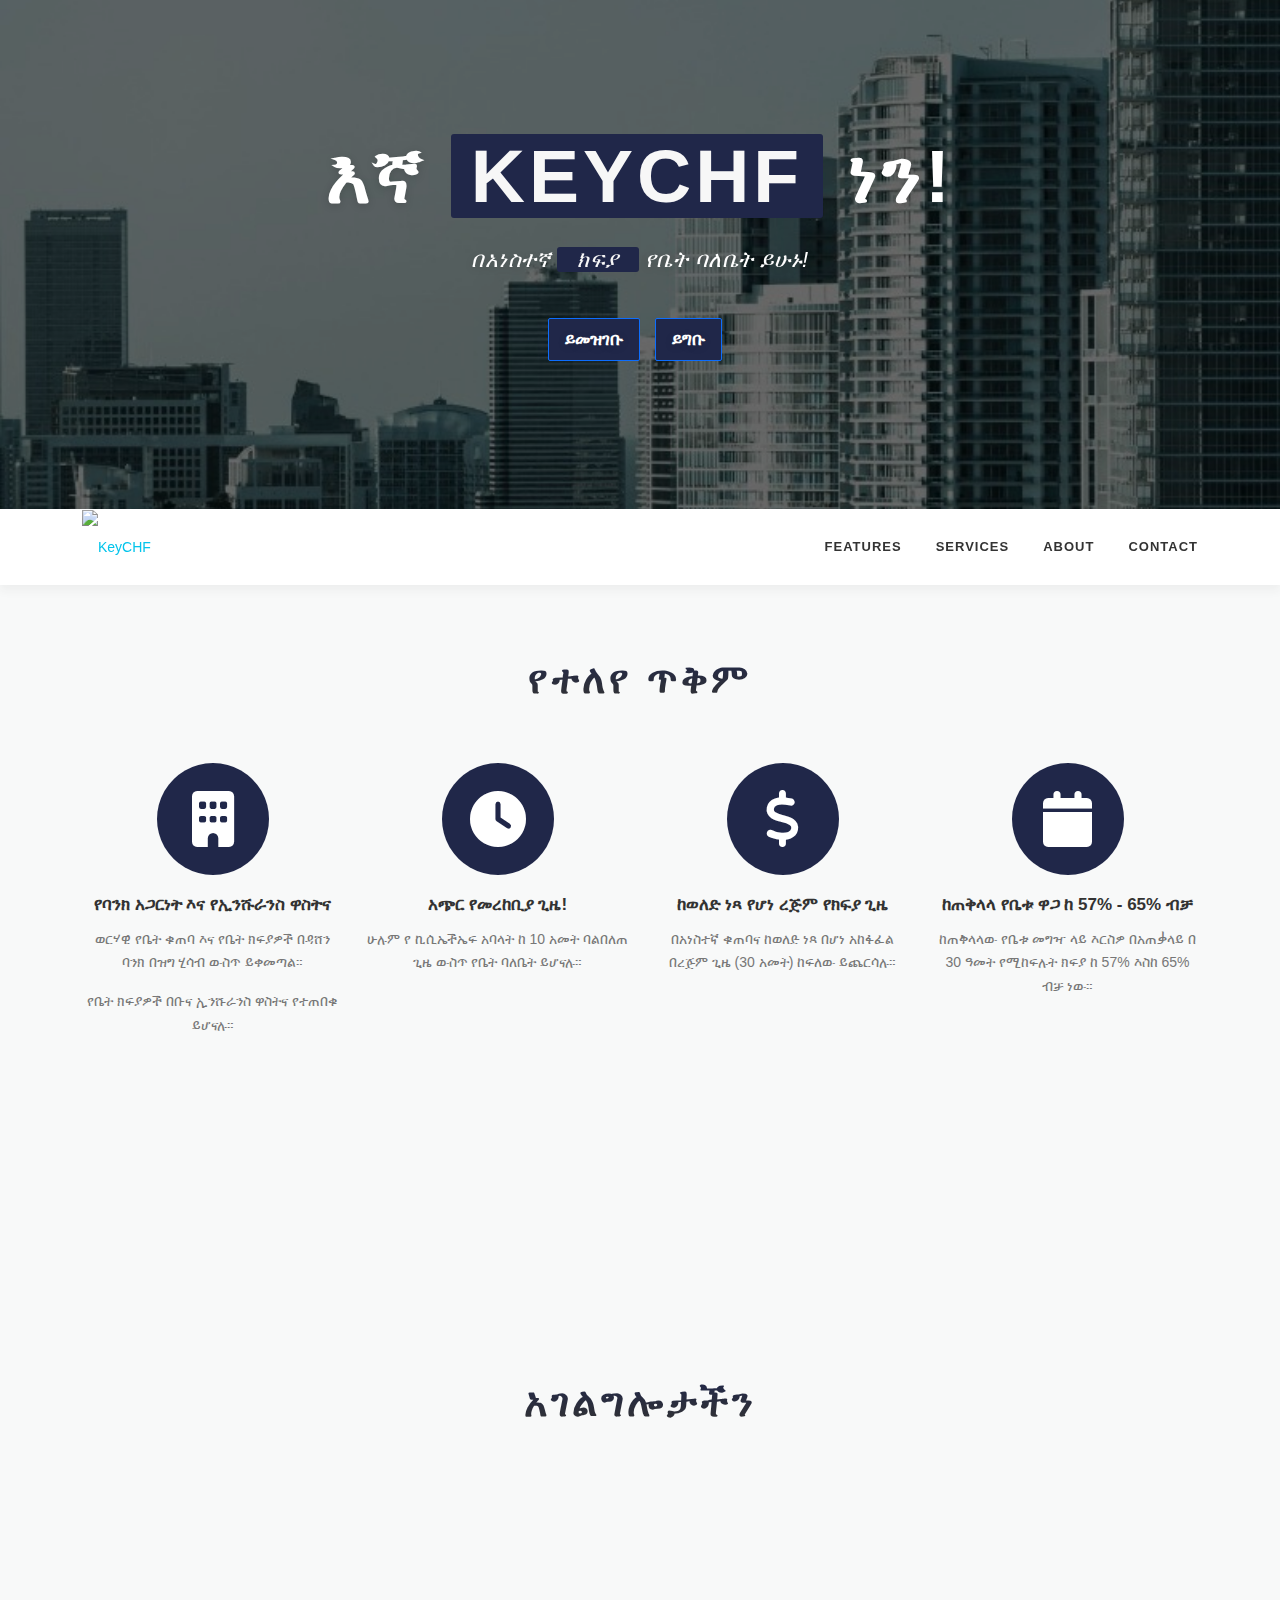
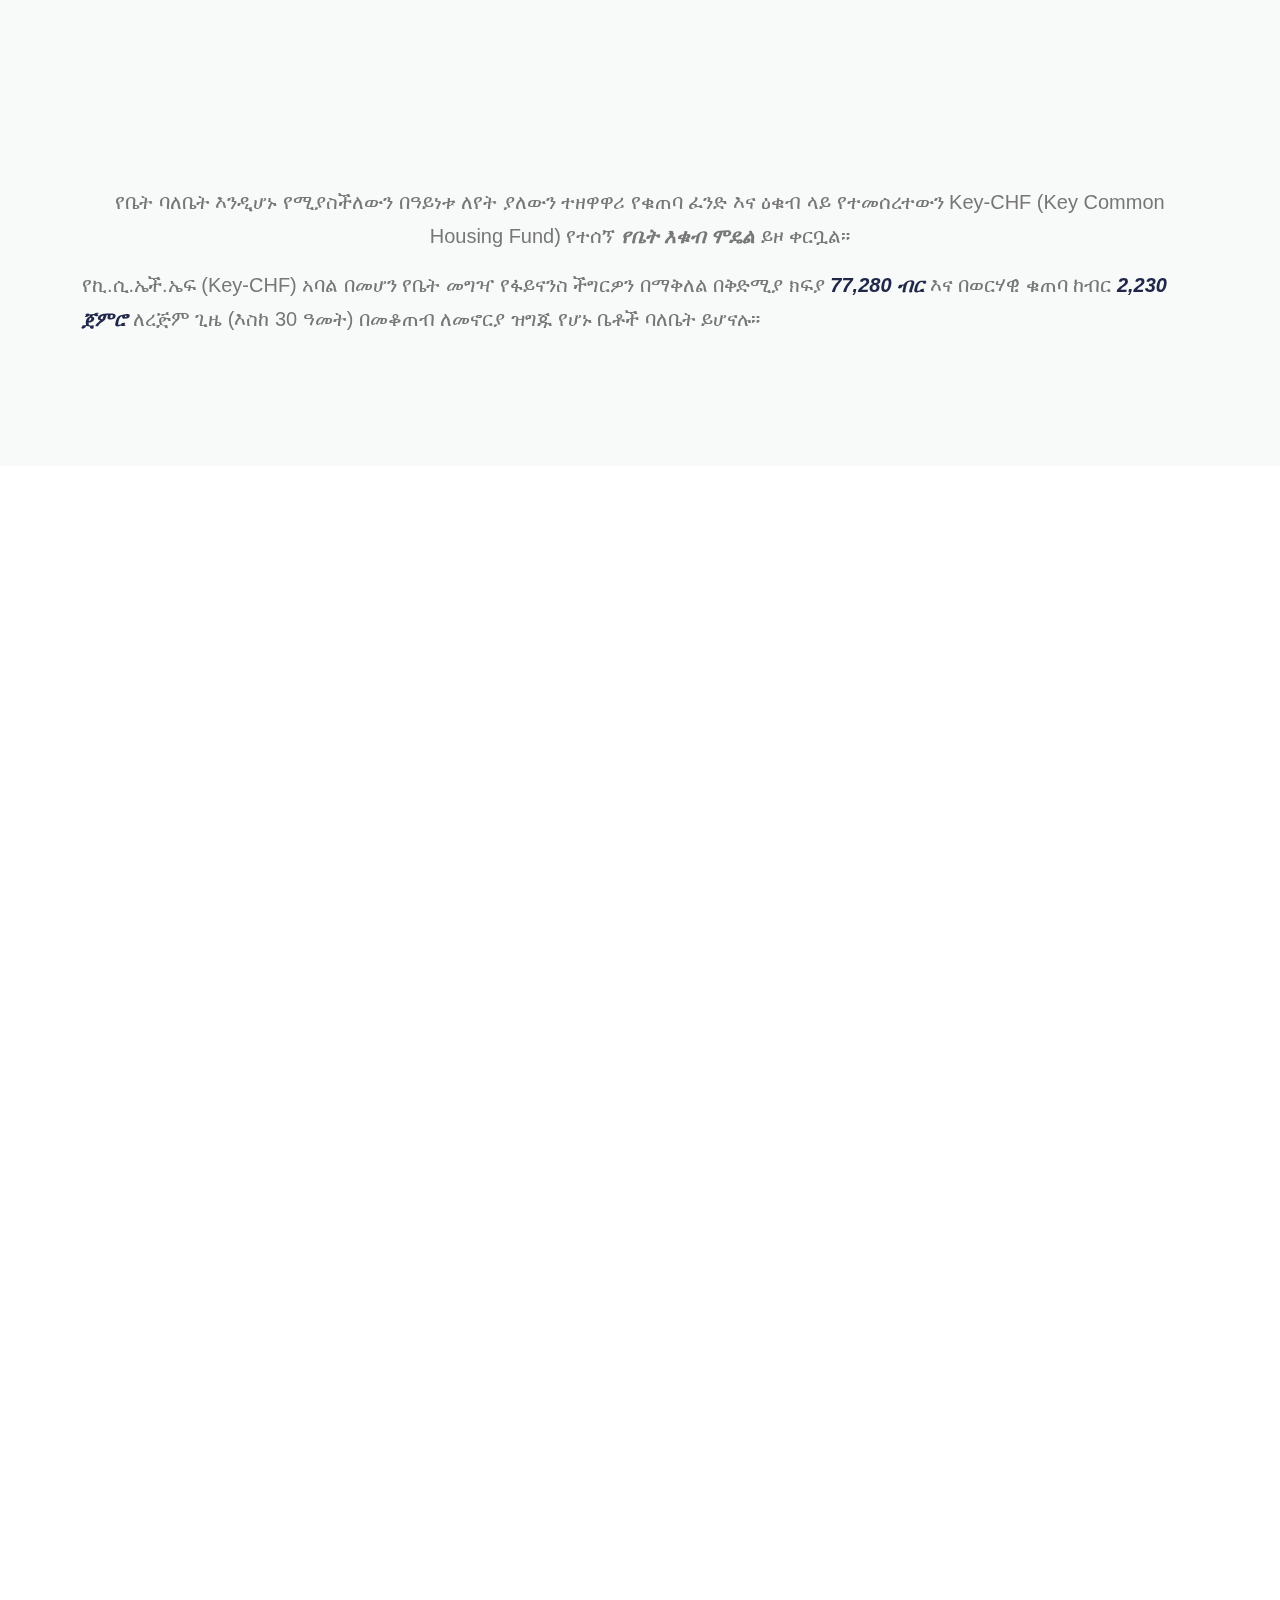
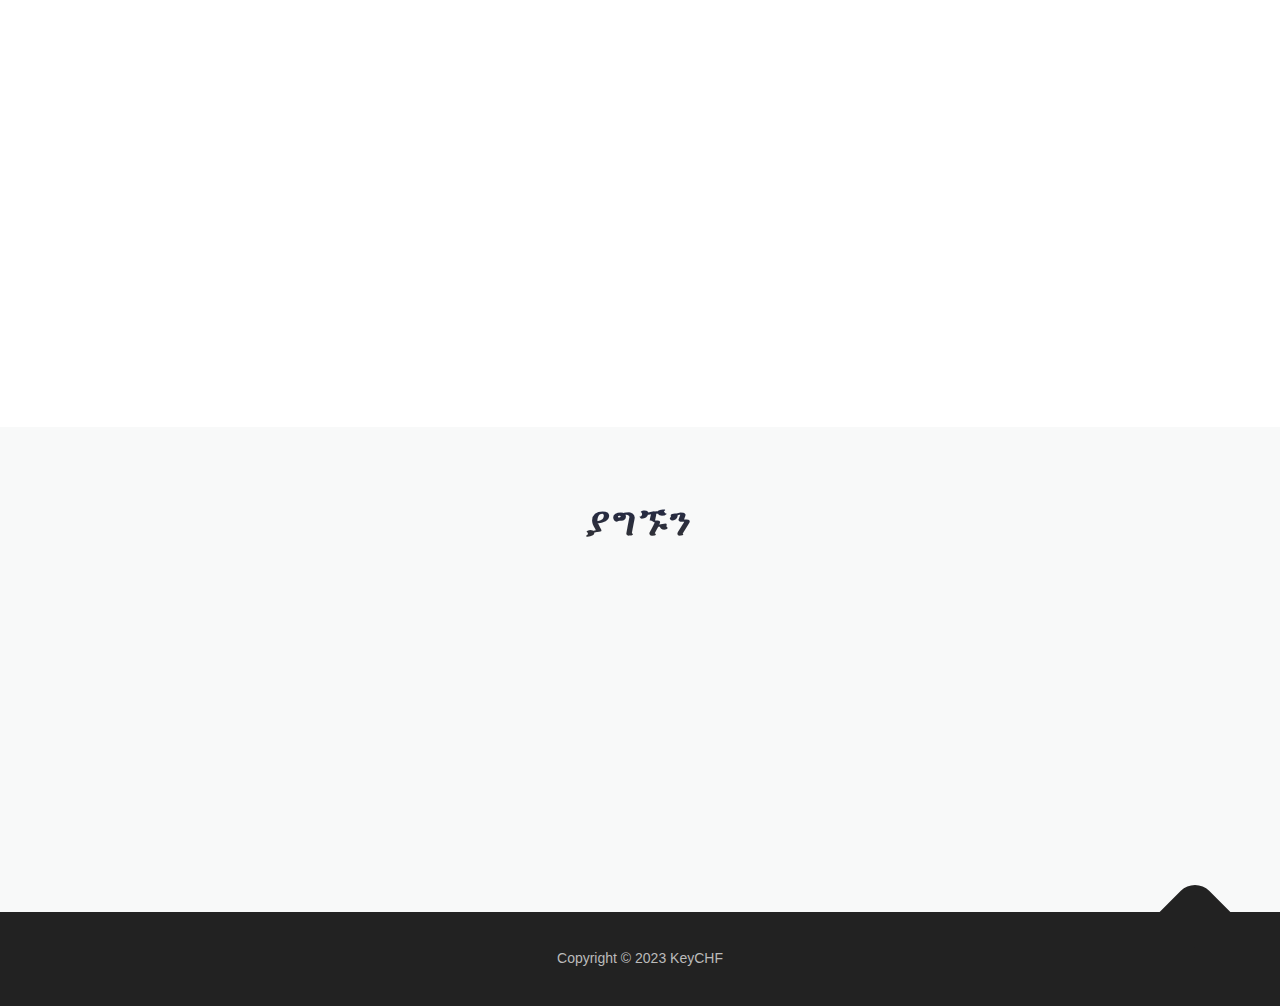
==== commit 642dc267: "update" ====
--- a/index.html
+++ b/index.html
@@ -9,11 +9,10 @@
     <meta name="robots" content="max-image-preview:large">
     <link rel="dns-prefetch" href="https://fonts.googleapis.com">
     <link rel="stylesheet" href="style.min.css">
-    <link rel="stylesheet" href="style.css">
-
-    <script type="text/javascript" src="./assets/jquery/jquery.min.js" id="jquery-core-js"></script>
-    <!-- <script type="text/javascript" src="./assets/jquery/jquery-migrate.min.js" id="jquery-migrate-js"></script> -->
-    <link rel="stylesheet" href="./assets/jquery/morphext.css">
+    <!-- <link rel="stylesheet" href="style.css"> -->
+
+    <script defer type="text/javascript" src="./assets/jquery/jquery.min.js" id="jquery-core-js"></script>
+    
     <script src="https://unpkg.com/aos@2.3.1/dist/aos.js"></script>
 
     <meta name="msapplication-TileImage"
@@ -447,8 +446,8 @@
         }
 
     </script>
-    <script type="text/javascript"
-        src="https://keychf.com/wp-content/themes/onepress/assets/js/theme-all.min.js?ver=2.3.5"
+    <script defer type="text/javascript"
+        src="./assets/jquery/theme.all.min.js"
         id="onepress-theme-js"></script>
     <script type="text/javascript" id="onepress-theme-js-extra">
         var onepress_js_settings = { "onepress_disable_animation": "0", "onepress_disable_sticky_header": "", "onepress_vertical_align_menu": "", "hero_animation": "flipInX", "hero_speed": "5000", "hero_fade": "750", "submenu_width": "0", "hero_duration": "5000", "hero_disable_preload": "", "disabled_google_font": "", "is_home": "", "gallery_enable": "1", "is_rtl": "", "parallax_speed": "0.5" };
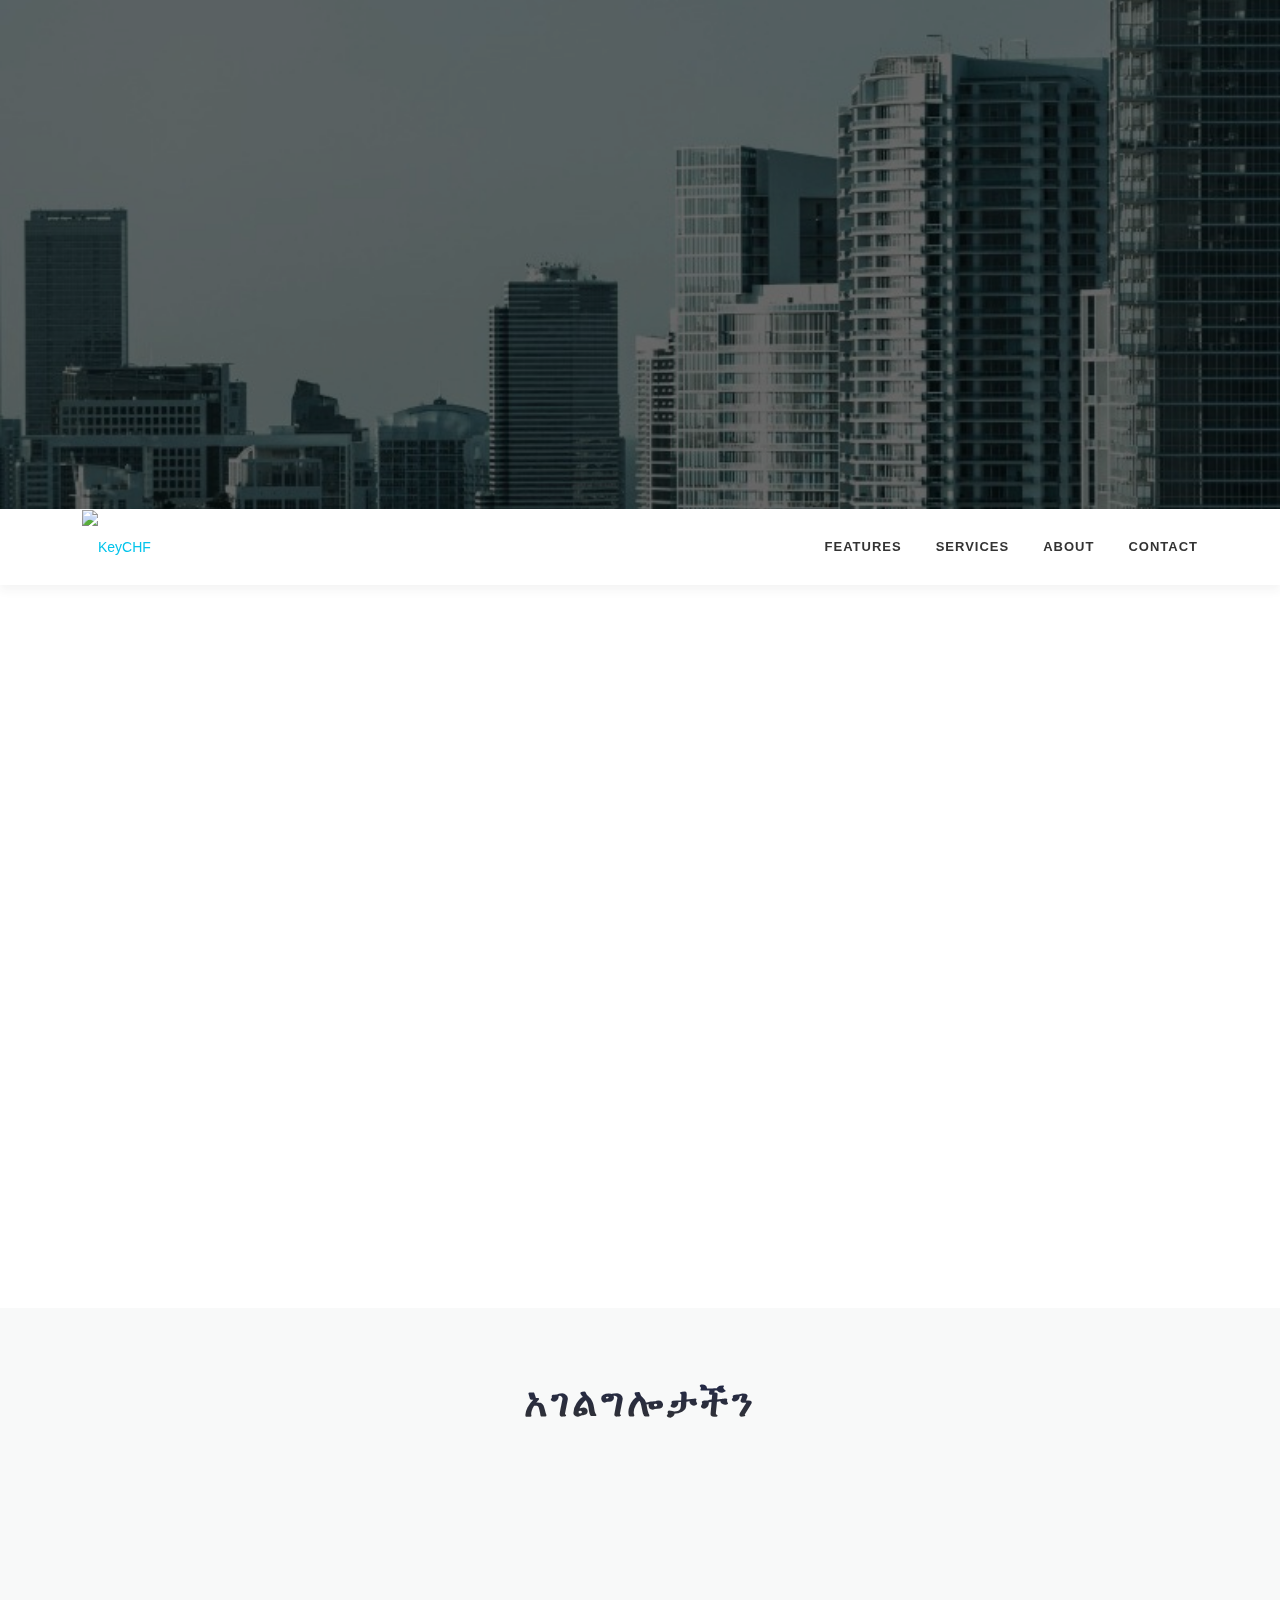
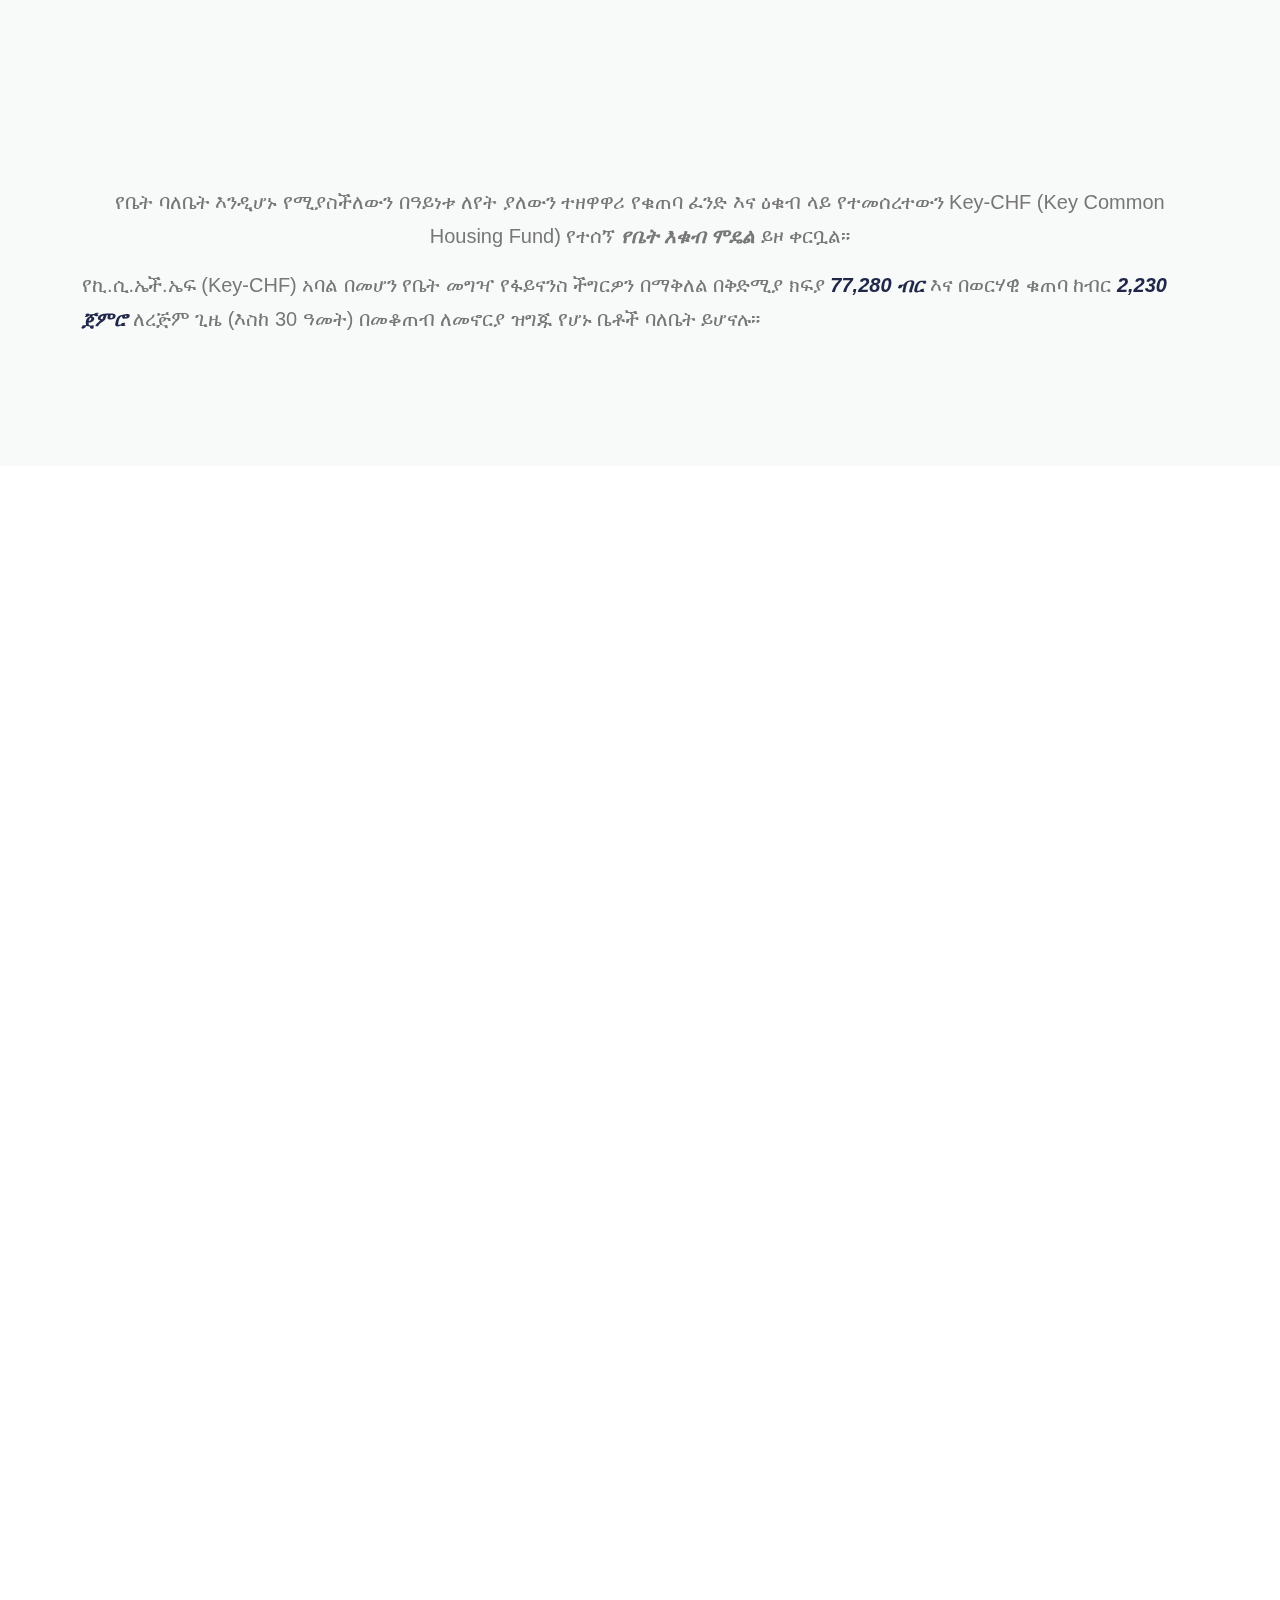
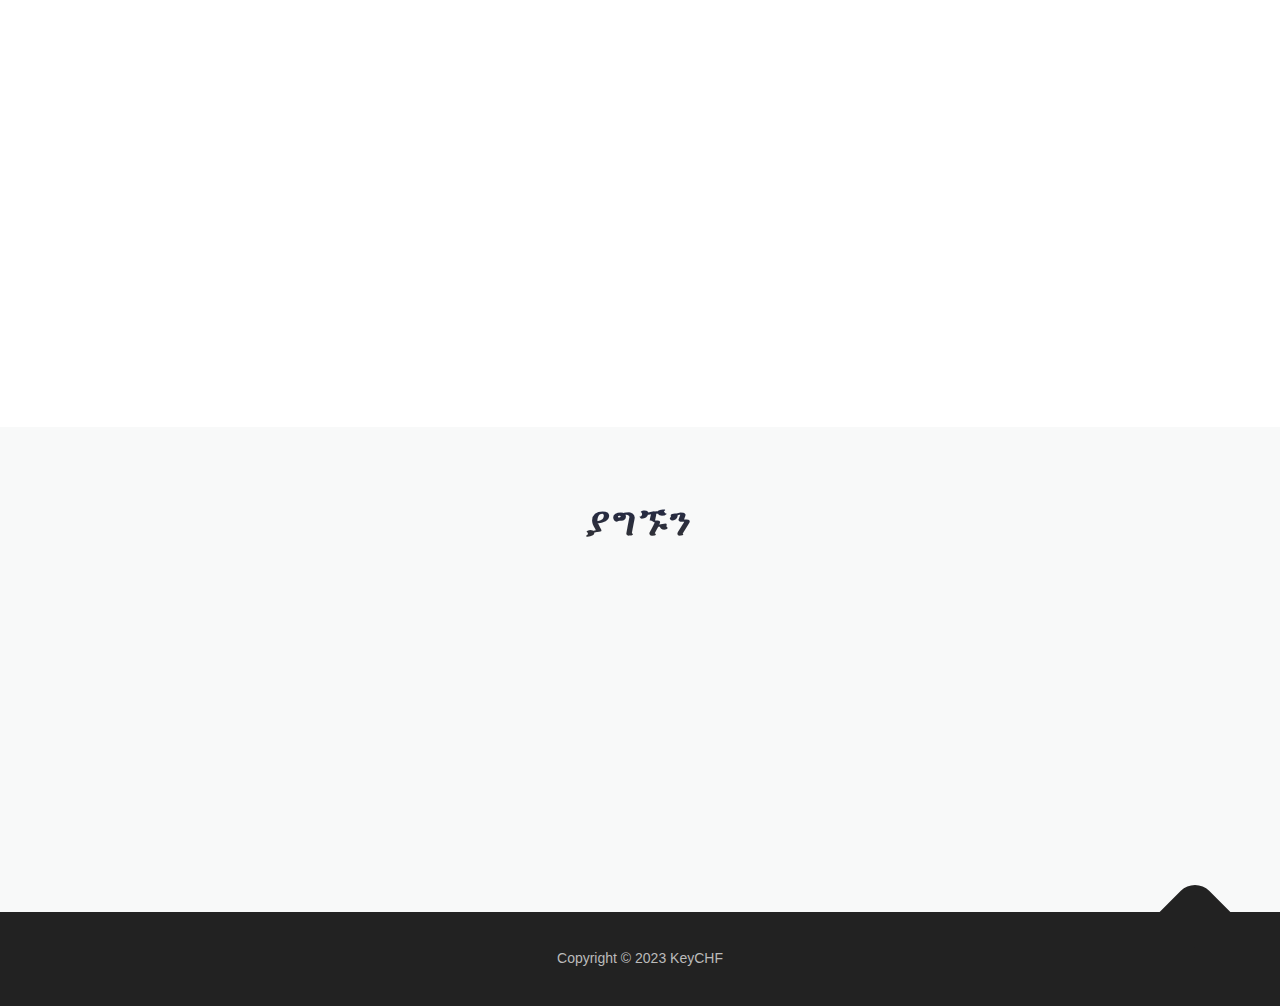
==== commit 186e495b: "update" ====
--- a/index.html
+++ b/index.html
@@ -396,7 +396,7 @@
     </div>
     <script>
         call();
-        AOS.init();
+        // AOS.init();
 
         // Get the element to animate
         function call() {
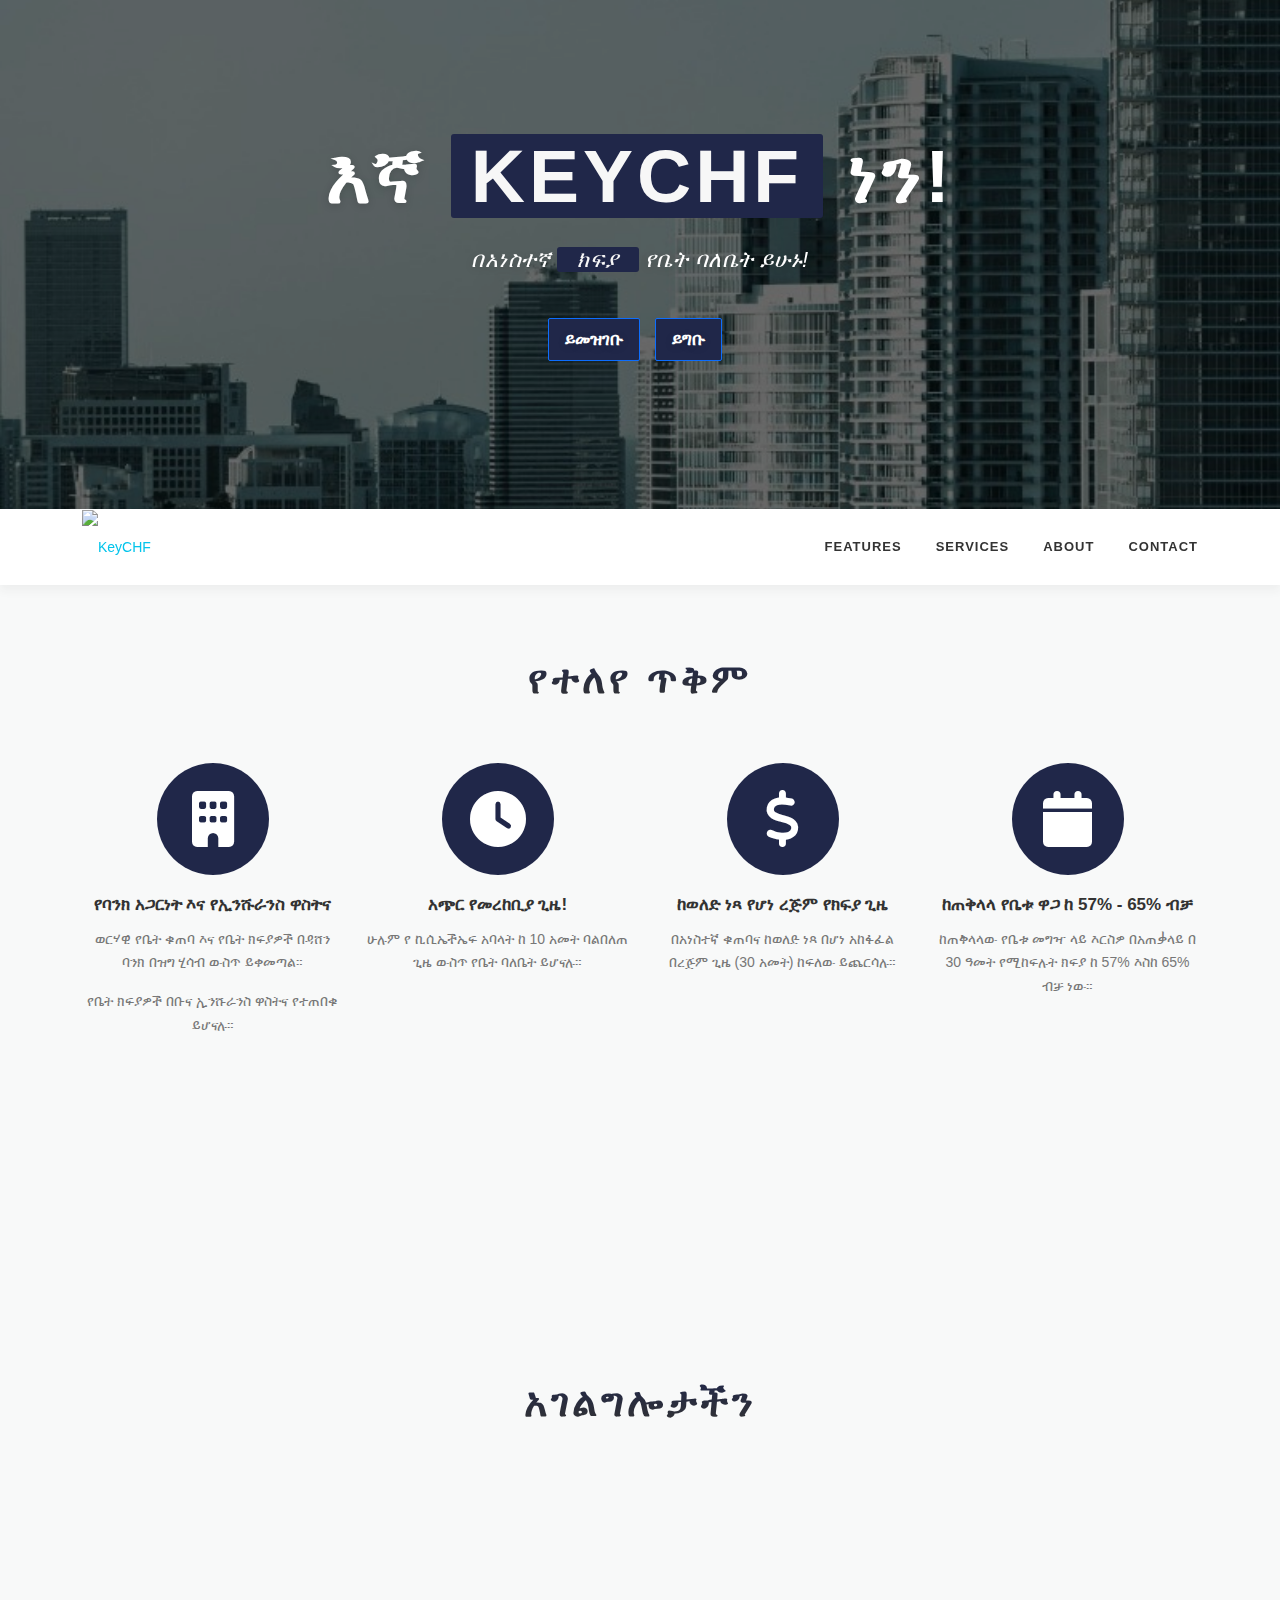
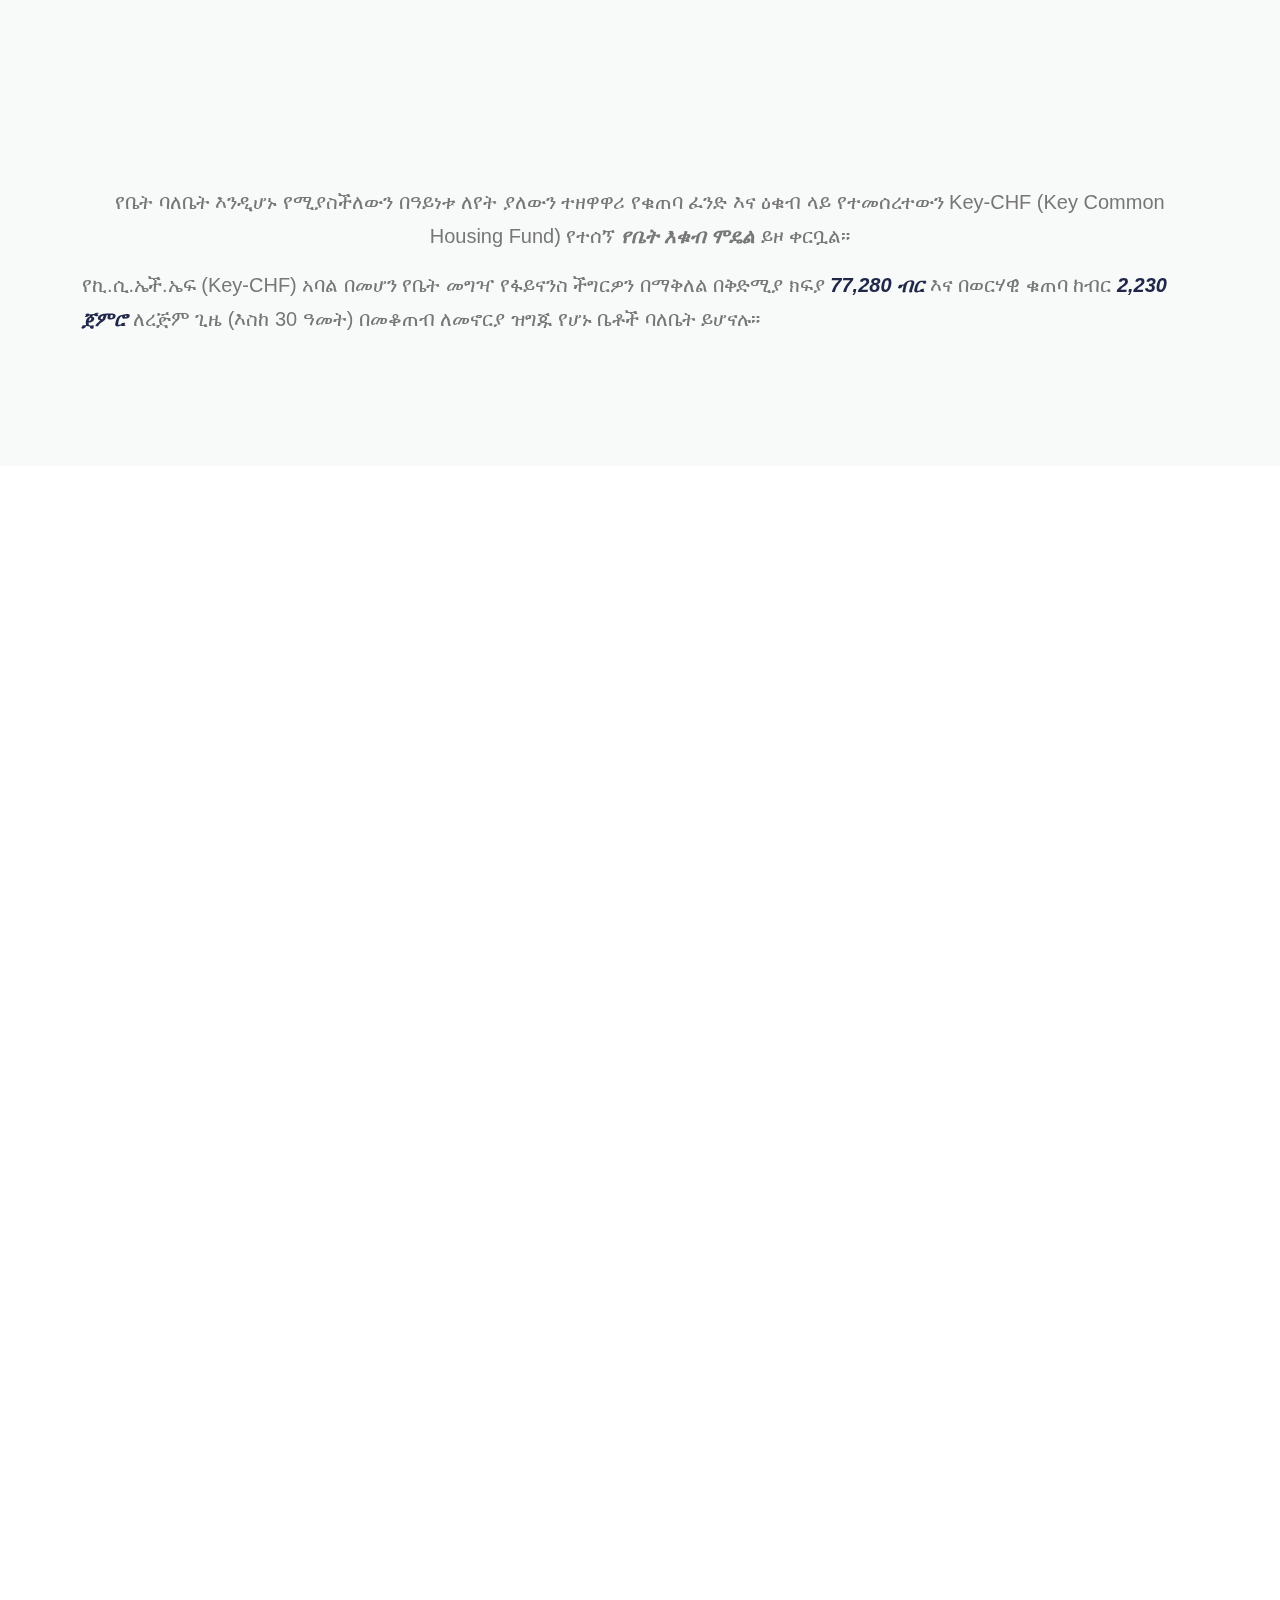
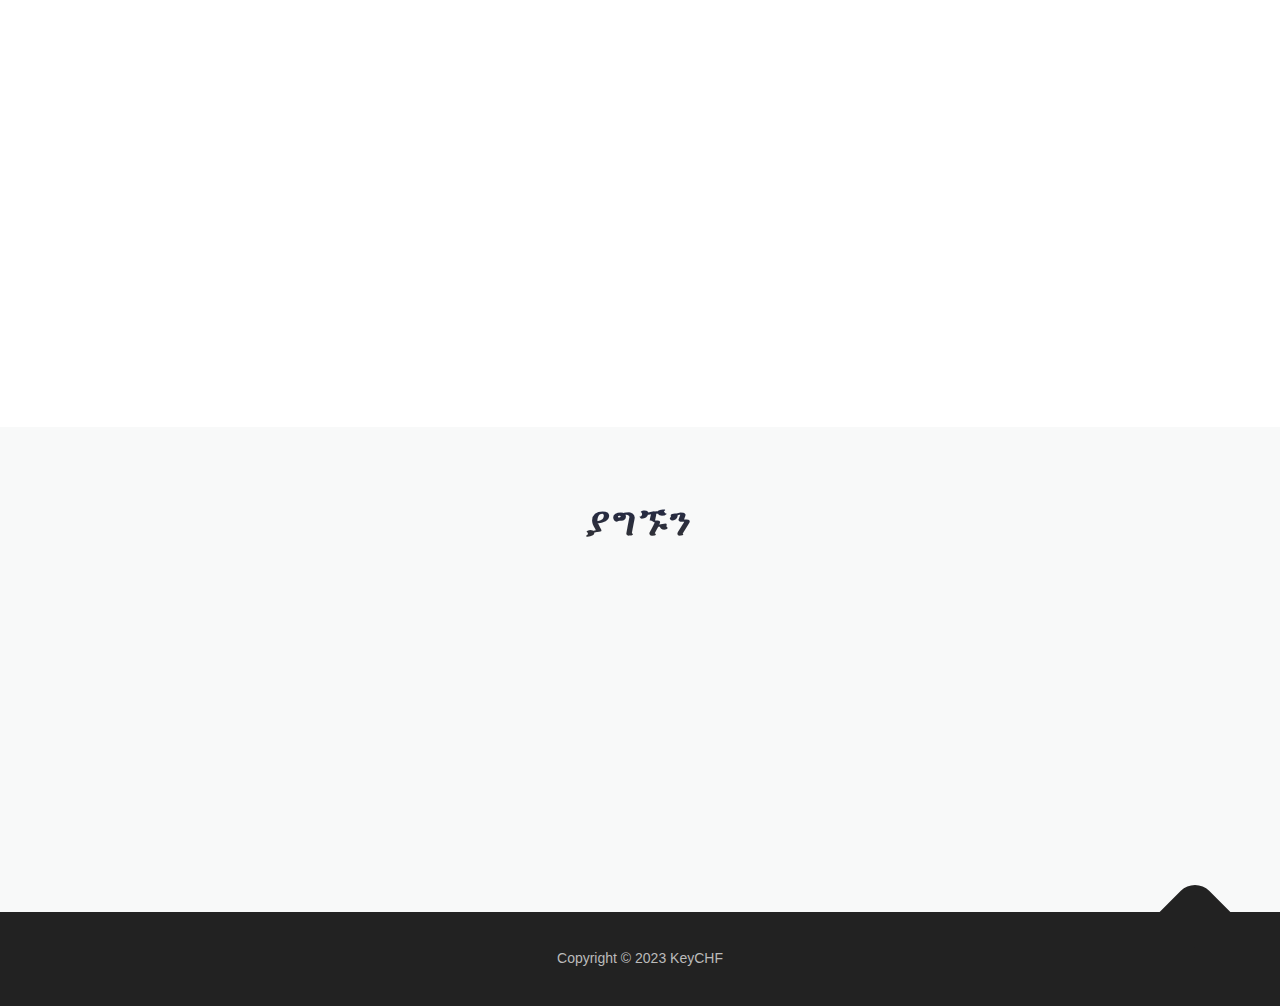
==== commit 1e8b8e23: "update" ====
--- a/index.html
+++ b/index.html
@@ -7,7 +7,6 @@
     <link rel="profile" href="http://gmpg.org/xfn/11">
     <title>KeyCHF – KEY Housing Finance Solution</title>
     <meta name="robots" content="max-image-preview:large">
-    <link rel="dns-prefetch" href="https://fonts.googleapis.com">
     <link rel="stylesheet" href="style.min.css">
     <!-- <link rel="stylesheet" href="style.css"> -->
 
@@ -396,7 +395,7 @@
     </div>
     <script>
         call();
-        // AOS.init();
+        AOS.init();
 
         // Get the element to animate
         function call() {
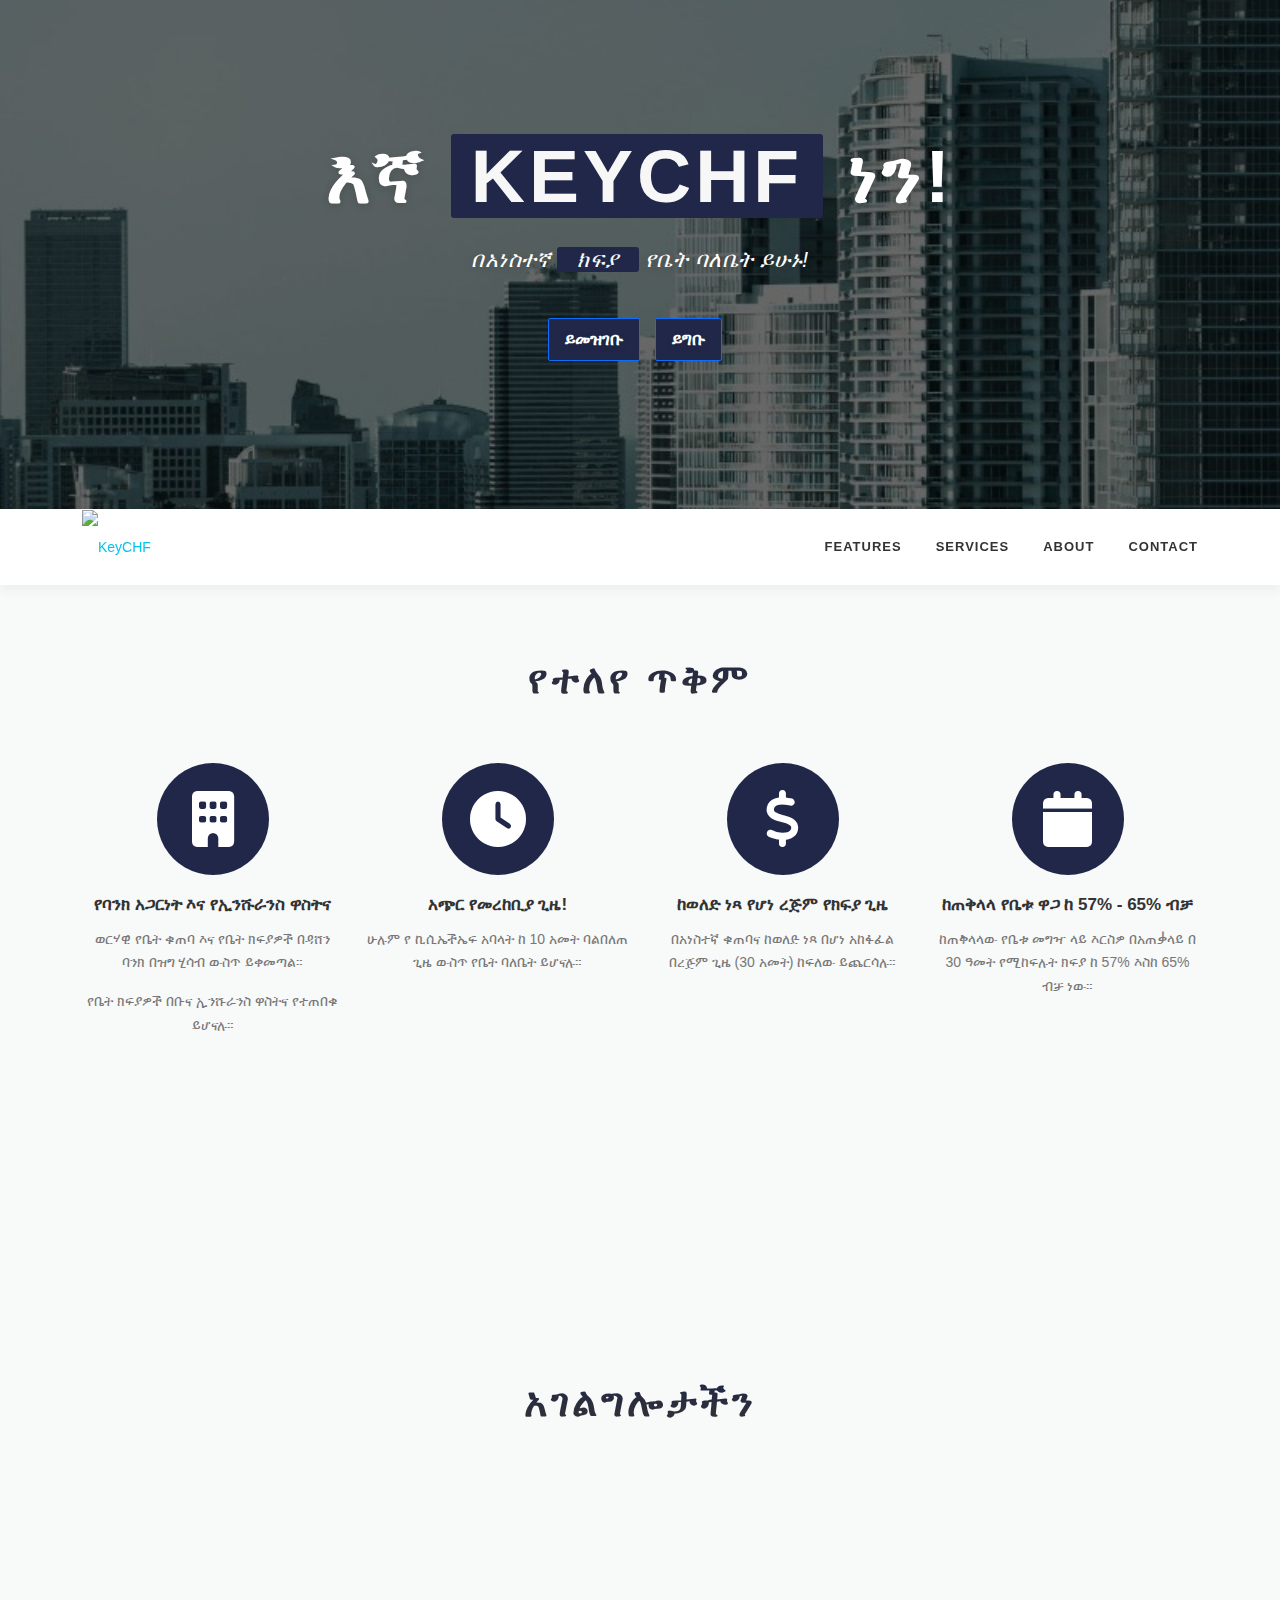
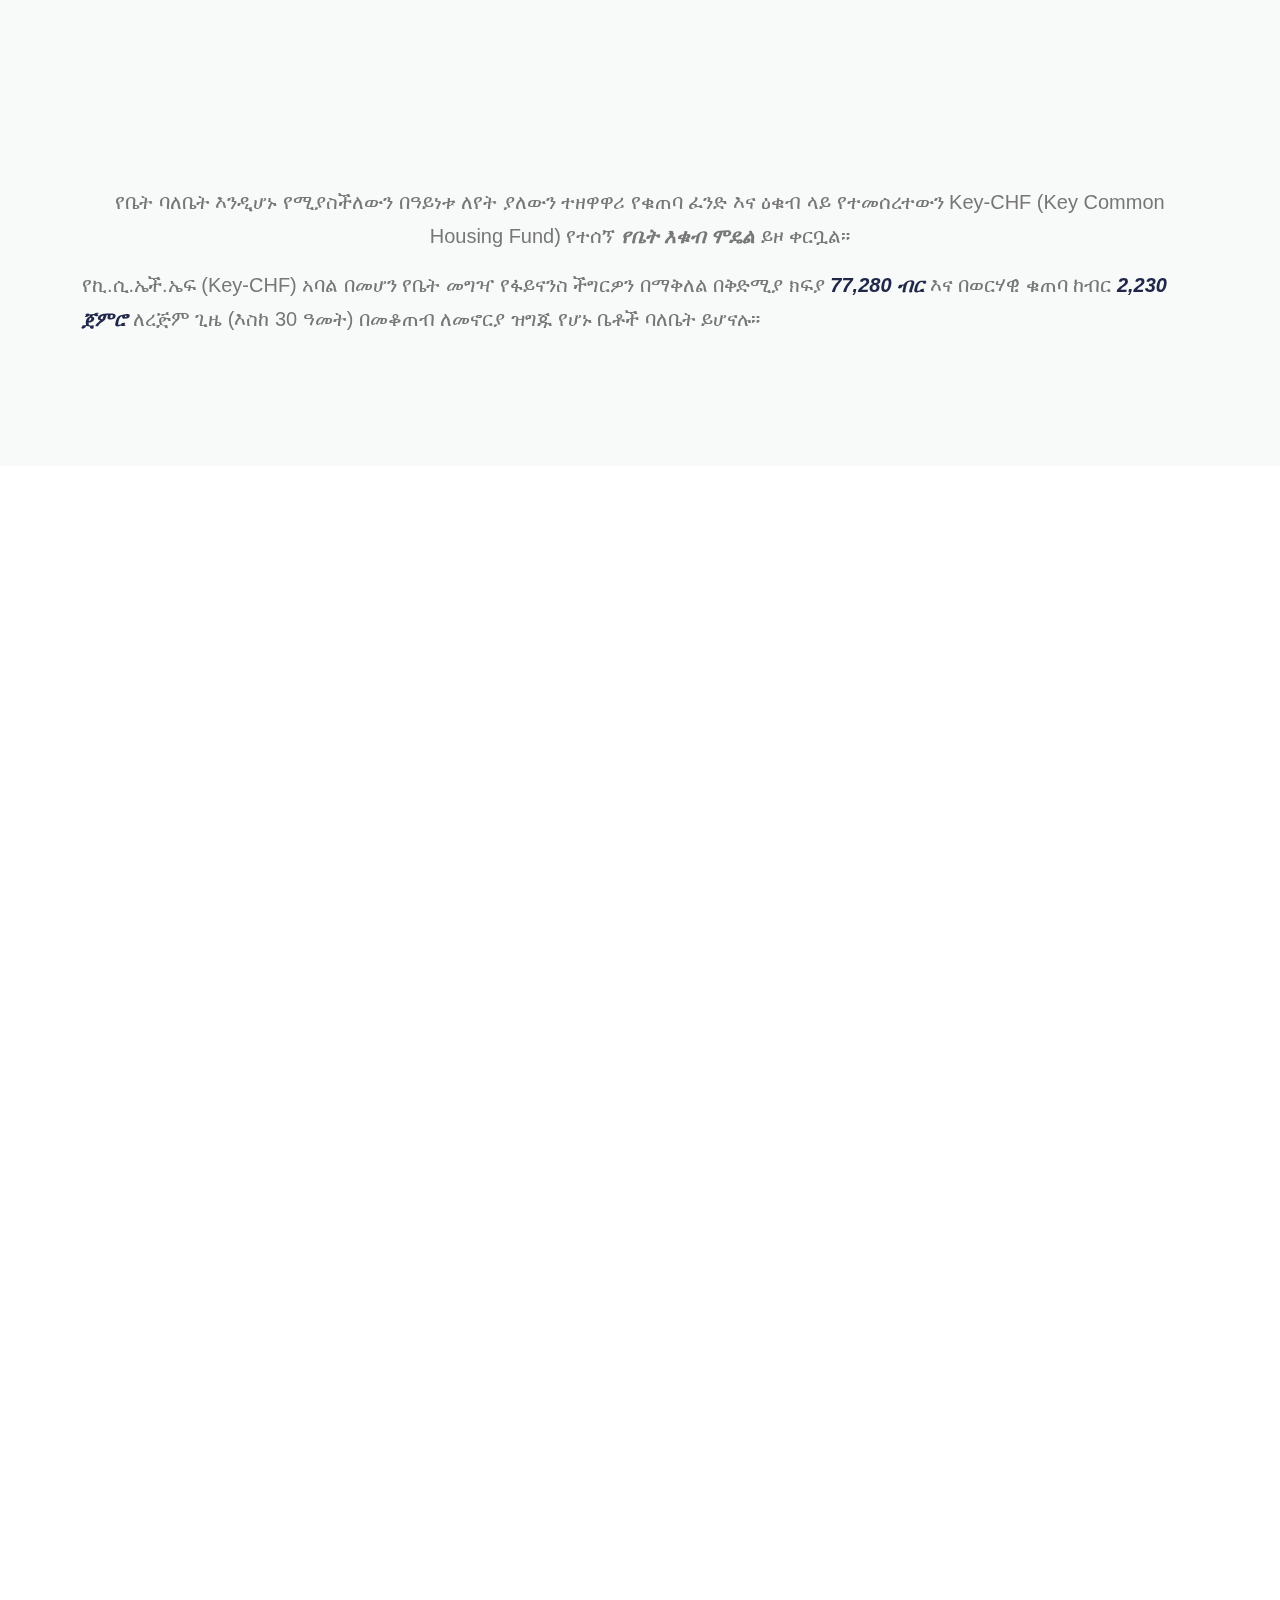
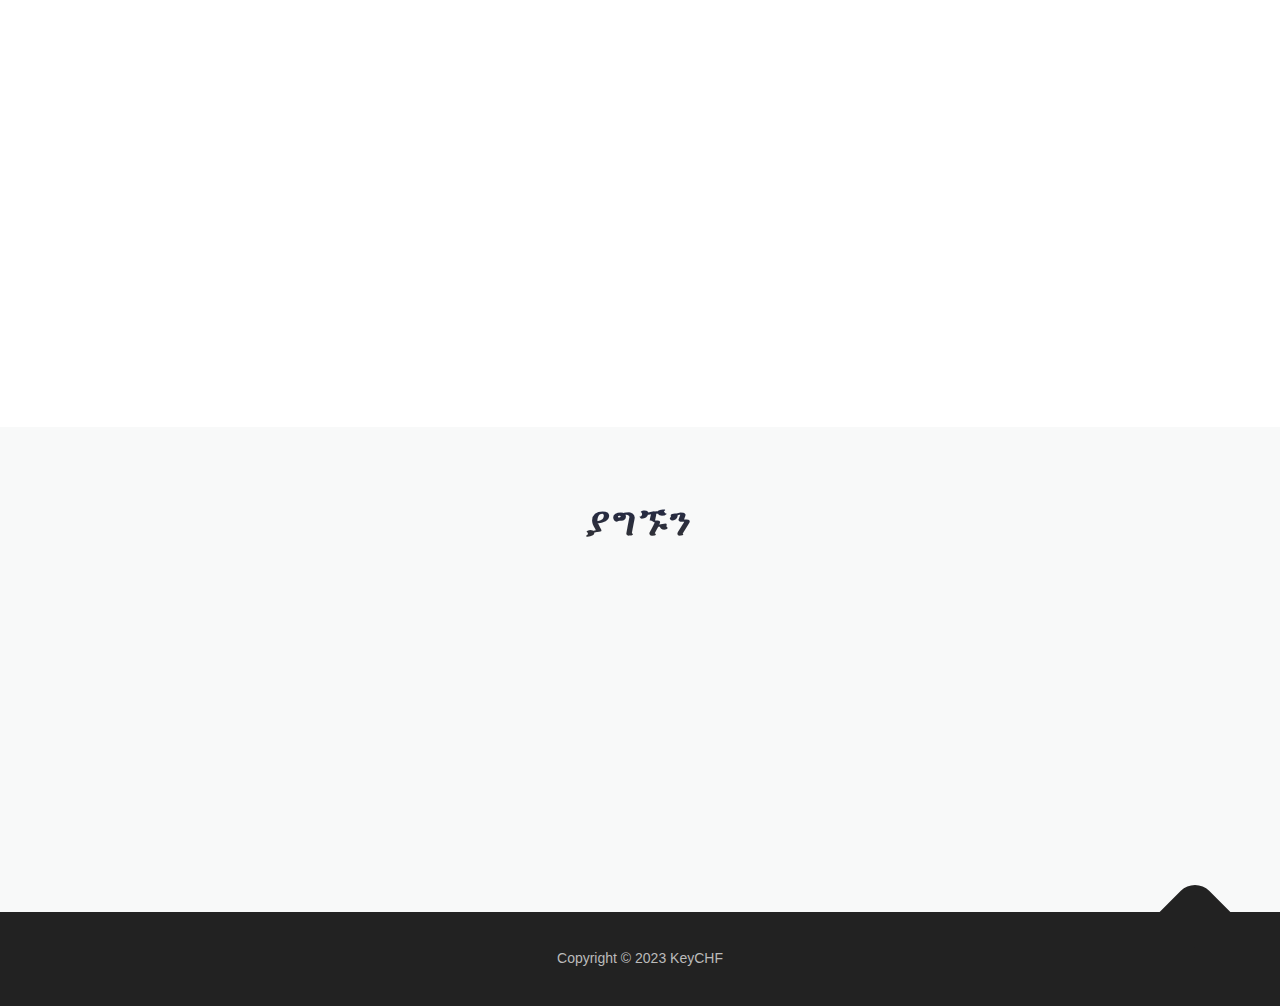
==== commit 11ab833f: "keychef" ====
--- a/index.html
+++ b/index.html
@@ -8,30 +8,23 @@
     <title>KeyCHF – KEY Housing Finance Solution</title>
     <meta name="robots" content="max-image-preview:large">
     <link rel="stylesheet" href="style.min.css">
-    <!-- <link rel="stylesheet" href="style.css"> -->
-
     <script defer type="text/javascript" src="./assets/jquery/jquery.min.js" id="jquery-core-js"></script>
-    
     <script src="https://unpkg.com/aos@2.3.1/dist/aos.js"></script>
-
     <meta name="msapplication-TileImage"
         content="https://keychf.com/wp-content/uploads/2023/05/cropped-KeyCHF-Favicon-270x270.png">
 
 </head>
 
 <body
-    class="home page-template page-template-template-frontpage page-template-template-frontpage-php page page-id-1200 wp-custom-logo theme-onepress woocommerce-js site-header-sticky site-header-transparent body-desktop"
-    data-new-gr-c-s-check-loaded="14.1130.0" data-gr-ext-installed="">
+    class="home page-template page-template-template-frontpage page-template-template-frontpage-php page page-id-1200 wp-custom-logo theme-onepress woocommerce-js site-header-sticky site-header-transparent body-desktop">
     <div id="page" class="hfeed site">
         <a class="skip-link screen-reader-text" href="#content">Skip to content</a>
         <div id="header-section" class="h-below-hero no-transparent">
             <!-- Hero Section -->
-            <section id="hero"
-                data-images="[&quot;./assets/keychf-mobile.jpeg&quot;]"
+            <section id="hero" data-images="[&quot;./assets/keychf-mobile.jpeg&quot;]"
                 class="hero-slideshow-wrapper hero-slideshow-normal loaded"
                 style="position: relative; z-index: 0; background: none;">
-                <div class="container" data-aos="fade-down" data-aos-easing="linear" data-aos-duration="1500"
-                    style="padding-top: 10%; padding-bottom: 10%;">
+                <div class="container" style="padding-top: 10%; padding-bottom: 10%;">
                     <div class="hero__content hero-content-style1">
                         <h2 class="hero-large-text">እኛ <span class="morphext"><span class=""
                                     id="text">KeyCHF</span></span> ነን!</h2>
@@ -96,7 +89,7 @@
 
         <div id="content" class="site-content">
             <main id="main" class="site-main" role="main">
-                <section data-aos="fade-down" data-aos-easing="linear" data-aos-duration="1500" id="features"
+                <section data-aos="fade-down" data-aos-easing="linear" data-aos-duration="500" id="features"
                     class="section-features section-padding section-meta onepage-section">
                     <div class="container">
                         <div class="section-title-area">
@@ -174,12 +167,7 @@
                             <div class="section-desc">
 
                                 <div class="d-flex justify-content-between align-items-center pb-5"
-                                    data-aos="fade-right" data-aos-easing="linear" data-aos-duration="1500">
-                                    <!-- <div class="text-center pr-5 shadow-sm d-sm-none d-md-none d-lg-block"
-                                        style="width: 60%;">
-                                        <img src="https://www.indexsante.ca/chroniques/images/appartement-residence.jpg"
-                                            class="rounded" style="width: 100%; height: 25rem;">
-                                    </div> -->
+                                    data-aos="fade-right" data-aos-easing="linear" data-aos-duration="500">
                                     <div class="" style="width: 100%;" data-aos="fade-left" data-aos-easing="linear"
                                         data-aos-duration="1500">
                                         <p style="text-align: left;" class="about-hero">ኪ ሃውሲንግ ፋይናስ ሶሉሽን ከሰው ልጆች መሠረታዊ
@@ -227,7 +215,7 @@
                         </div>
                     </div>
                 </section>
-                <section id="videolightbox" data-aos="fade-down" data-aos-easing="linear" data-aos-duration="1500"
+                <section id="videolightbox" data-aos="fade-down" data-aos-easing="linear" data-aos-duration="500"
                     class="section-videolightbox section-padding section-padding-larger section-inverse onepage-section">
                     <div class="container">
                         <div class="">
@@ -242,7 +230,7 @@
                         </h2>
                     </div>
                 </section>
-                <section data-aos="fade-down" data-aos-easing="linear" data-aos-duration="1500" id="about"
+                <section data-aos="fade-down" data-aos-easing="linear" data-aos-duration="500" id="about"
                     class="section-about section-padding onepage-section">
                     <div class="container">
                         <div class="section-title-area">
@@ -277,7 +265,7 @@
                         </div>
                     </div>
                 </section>
-                <section data-aos="fade-down" data-aos-easing="linear" data-aos-duration="1500" id="counter"
+                <section data-aos="fade-down" data-aos-easing="linear" data-aos-duration="500" id="counter"
                     class="section-counter section-padding onepage-section">
                     <div class="container">
                         <div class="section-title-area">
@@ -445,10 +433,9 @@
         }
 
     </script>
-    <script defer type="text/javascript"
-        src="./assets/jquery/theme.all.min.js"
-        id="onepress-theme-js"></script>
+    <script defer type="text/javascript" src="./assets/jquery/theme.all.min.js" id="onepress-theme-js"></script>
     <script type="text/javascript" id="onepress-theme-js-extra">
         var onepress_js_settings = { "onepress_disable_animation": "0", "onepress_disable_sticky_header": "", "onepress_vertical_align_menu": "", "hero_animation": "flipInX", "hero_speed": "5000", "hero_fade": "750", "submenu_width": "0", "hero_duration": "5000", "hero_disable_preload": "", "disabled_google_font": "", "is_home": "", "gallery_enable": "1", "is_rtl": "", "parallax_speed": "0.5" };
     </script>
+
 </html>--- a/style.min.css
+++ b/style.min.css
@@ -3,10 +3,10 @@
  * Copyright 2011-2022 The Bootstrap Authors
  * Copyright 2011-2022 Twitter, Inc.
  * Licensed under MIT (https://github.com/twbs/bootstrap/blob/main/LICENSE)
- */:root{--bs-blue:#0d6efd;--bs-indigo:#6610f2;--bs-purple:#6f42c1;--bs-pink:#d63384;--bs-red:#dc3545;--bs-orange:#fd7e14;--bs-yellow:#ffc107;--bs-green:#198754;--bs-teal:#20c997;--bs-cyan:#0dcaf0;--bs-black:#000;--bs-white:#fff;--bs-gray:#6c757d;--bs-gray-dark:#343a40;--bs-gray-100:#f8f9fa;--bs-gray-200:#e9ecef;--bs-gray-300:#dee2e6;--bs-gray-400:#ced4da;--bs-gray-500:#adb5bd;--bs-gray-600:#6c757d;--bs-gray-700:#495057;--bs-gray-800:#343a40;--bs-gray-900:#212529;--bs-primary:#0d6efd;--bs-secondary:#6c757d;--bs-success:#198754;--bs-info:#0dcaf0;--bs-warning:#ffc107;--bs-danger:#dc3545;--bs-light:#f8f9fa;--bs-dark:#212529;--bs-primary-rgb:13,110,253;--bs-secondary-rgb:108,117,125;--bs-success-rgb:25,135,84;--bs-info-rgb:13,202,240;--bs-warning-rgb:255,193,7;--bs-danger-rgb:220,53,69;--bs-light-rgb:248,249,250;--bs-dark-rgb:33,37,41;--bs-white-rgb:255,255,255;--bs-black-rgb:0,0,0;--bs-body-color-rgb:33,37,41;--bs-body-bg-rgb:255,255,255;--bs-font-sans-serif:system-ui,-apple-system,"Segoe UI",Roboto,"Helvetica Neue","Noto Sans","Liberation Sans",Arial,sans-serif,"Apple Color Emoji","Segoe UI Emoji","Segoe UI Symbol","Noto Color Emoji";--bs-font-monospace:SFMono-Regular,Menlo,Monaco,Consolas,"Liberation Mono","Courier New",monospace;--bs-gradient:linear-gradient(180deg, rgba(255, 255, 255, 0.15), rgba(255, 255, 255, 0));--bs-body-font-family:var(--bs-font-sans-serif);--bs-body-font-size:1rem;--bs-body-font-weight:400;--bs-body-line-height:1.5;--bs-body-color:#212529;--bs-body-bg:#fff;--bs-border-width:1px;--bs-border-style:solid;--bs-border-color:#dee2e6;--bs-border-color-translucent:rgba(0, 0, 0, 0.175);--bs-border-radius:0.375rem;--bs-border-radius-sm:0.25rem;--bs-border-radius-lg:0.5rem;--bs-border-radius-xl:1rem;--bs-border-radius-2xl:2rem;--bs-border-radius-pill:50rem;--bs-link-color:#0d6efd;--bs-link-hover-color:#0a58ca;--bs-code-color:#d63384;--bs-highlight-bg:#fff3cd}*,::after,::before{box-sizing:border-box}@media (prefers-reduced-motion:no-preference){:root{scroll-behavior:smooth}}body{margin:0;font-family:var(--bs-body-font-family);font-size:var(--bs-body-font-size);font-weight:var(--bs-body-font-weight);line-height:var(--bs-body-line-height);color:var(--bs-body-color);text-align:var(--bs-body-text-align);background-color:var(--bs-body-bg);-webkit-text-size-adjust:100%;-webkit-tap-highlight-color:transparent}.h1,.h2,.h3,.h4,.h5,.h6,h1,h2,h3,h4,h5,h6{margin-top:0;margin-bottom:.5rem;font-weight:500;line-height:1.2}.h1,h1{font-size:calc(1.375rem + 1.5vw)}@media (min-width:1200px){.h1,h1{font-size:2.5rem}}.h2,h2{font-size:calc(1.325rem + .9vw)}@media (min-width:1200px){.h2,h2{font-size:2rem}}.h3,h3{font-size:calc(1.3rem + .6vw)}@media (min-width:1200px){.h3,h3{font-size:1.75rem}}.h4,h4{font-size:calc(1.275rem + .3vw)}@media (min-width:1200px){.h4,h4{font-size:1.5rem}}.h5,h5{font-size:1.25rem}.h6,h6{font-size:1rem}p{margin-top:0;margin-bottom:1rem}address{margin-bottom:1rem;font-style:normal;line-height:inherit}ul{padding-left:2rem}ul{margin-top:0;margin-bottom:1rem}ul ul{margin-bottom:0}b,strong{font-weight:bolder}.small,small{font-size:.875em}a{color:var(--bs-link-color);text-decoration:underline}a:hover{color:var(--bs-link-hover-color)}a:not([href]):not([class]),a:not([href]):not([class]):hover{color:inherit;text-decoration:none}img{vertical-align:middle}table{caption-side:bottom;border-collapse:collapse}label{display:inline-block}[role=button]{cursor:pointer}[list]:not([type=date]):not([type=datetime-local]):not([type=month]):not([type=week]):not([type=time])::-webkit-calendar-picker-indicator{display:none!important}[type=button],[type=reset],[type=submit]{-webkit-appearance:button}[type=button]:not(:disabled),[type=reset]:not(:disabled),[type=submit]:not(:disabled){cursor:pointer}::-moz-focus-inner{padding:0;border-style:none}::-webkit-datetime-edit-day-field,::-webkit-datetime-edit-fields-wrapper,::-webkit-datetime-edit-hour-field,::-webkit-datetime-edit-minute,::-webkit-datetime-edit-month-field,::-webkit-datetime-edit-text,::-webkit-datetime-edit-year-field{padding:0}::-webkit-inner-spin-button{height:auto}[type=search]{outline-offset:-2px;-webkit-appearance:textfield}::-webkit-search-decoration{-webkit-appearance:none}::-webkit-color-swatch-wrapper{padding:0}::-webkit-file-upload-button{font:inherit;-webkit-appearance:button}::file-selector-button{font:inherit;-webkit-appearance:button}iframe{border:0}[hidden]{display:none!important}.display-1{font-size:calc(1.625rem + 4.5vw);font-weight:300;line-height:1.2}@media (min-width:1200px){.display-1{font-size:5rem}}.display-2{font-size:calc(1.575rem + 3.9vw);font-weight:300;line-height:1.2}@media (min-width:1200px){.display-2{font-size:4.5rem}}.display-3{font-size:calc(1.525rem + 3.3vw);font-weight:300;line-height:1.2}@media (min-width:1200px){.display-3{font-size:4rem}}.display-4{font-size:calc(1.475rem + 2.7vw);font-weight:300;line-height:1.2}@media (min-width:1200px){.display-4{font-size:3.5rem}}.display-5{font-size:calc(1.425rem + 2.1vw);font-weight:300;line-height:1.2}@media (min-width:1200px){.display-5{font-size:3rem}}.display-6{font-size:calc(1.375rem + 1.5vw);font-weight:300;line-height:1.2}@media (min-width:1200px){.display-6{font-size:2.5rem}}.container,.container-lg,.container-md,.container-sm{--bs-gutter-x:1.5rem;--bs-gutter-y:0;width:100%;padding-right:calc(var(--bs-gutter-x) * .5);padding-left:calc(var(--bs-gutter-x) * .5);margin-right:auto;margin-left:auto}@media (min-width:576px){.container,.container-sm{max-width:540px}}@media (min-width:768px){.container,.container-md,.container-sm{max-width:720px}}@media (min-width:992px){.container,.container-lg,.container-md,.container-sm{max-width:960px}}@media (min-width:1200px){.container,.container-lg,.container-md,.container-sm{max-width:1140px}}@media (min-width:1400px){.container,.container-lg,.container-md,.container-sm{max-width:1320px}}.row{--bs-gutter-x:1.5rem;--bs-gutter-y:0;display:flex;flex-wrap:wrap;margin-top:calc(-1 * var(--bs-gutter-y));margin-right:calc(-.5 * var(--bs-gutter-x));margin-left:calc(-.5 * var(--bs-gutter-x))}.row>*{flex-shrink:0;width:100%;max-width:100%;padding-right:calc(var(--bs-gutter-x) * .5);padding-left:calc(var(--bs-gutter-x) * .5);margin-top:var(--bs-gutter-y)}.col{flex:1 0 0%}.col-1{flex:0 0 auto;width:8.33333333%}.col-2{flex:0 0 auto;width:16.66666667%}.col-3{flex:0 0 auto;width:25%}.col-4{flex:0 0 auto;width:33.33333333%}.col-5{flex:0 0 auto;width:41.66666667%}.col-6{flex:0 0 auto;width:50%}.col-7{flex:0 0 auto;width:58.33333333%}.col-8{flex:0 0 auto;width:66.66666667%}.col-9{flex:0 0 auto;width:75%}.col-10{flex:0 0 auto;width:83.33333333%}.col-11{flex:0 0 auto;width:91.66666667%}.col-12{flex:0 0 auto;width:100%}@media (min-width:576px){.col-sm{flex:1 0 0%}.col-sm-1{flex:0 0 auto;width:8.33333333%}.col-sm-2{flex:0 0 auto;width:16.66666667%}.col-sm-3{flex:0 0 auto;width:25%}.col-sm-4{flex:0 0 auto;width:33.33333333%}.col-sm-5{flex:0 0 auto;width:41.66666667%}.col-sm-6{flex:0 0 auto;width:50%}.col-sm-7{flex:0 0 auto;width:58.33333333%}.col-sm-8{flex:0 0 auto;width:66.66666667%}.col-sm-9{flex:0 0 auto;width:75%}.col-sm-10{flex:0 0 auto;width:83.33333333%}.col-sm-11{flex:0 0 auto;width:91.66666667%}.col-sm-12{flex:0 0 auto;width:100%}}@media (min-width:768px){.col-md{flex:1 0 0%}.col-md-1{flex:0 0 auto;width:8.33333333%}.col-md-2{flex:0 0 auto;width:16.66666667%}.col-md-3{flex:0 0 auto;width:25%}.col-md-4{flex:0 0 auto;width:33.33333333%}.col-md-5{flex:0 0 auto;width:41.66666667%}.col-md-6{flex:0 0 auto;width:50%}.col-md-7{flex:0 0 auto;width:58.33333333%}.col-md-8{flex:0 0 auto;width:66.66666667%}.col-md-9{flex:0 0 auto;width:75%}.col-md-10{flex:0 0 auto;width:83.33333333%}.col-md-11{flex:0 0 auto;width:91.66666667%}.col-md-12{flex:0 0 auto;width:100%}}@media (min-width:992px){.col-lg{flex:1 0 0%}.col-lg-1{flex:0 0 auto;width:8.33333333%}.col-lg-2{flex:0 0 auto;width:16.66666667%}.col-lg-3{flex:0 0 auto;width:25%}.col-lg-4{flex:0 0 auto;width:33.33333333%}.col-lg-5{flex:0 0 auto;width:41.66666667%}.col-lg-6{flex:0 0 auto;width:50%}.col-lg-7{flex:0 0 auto;width:58.33333333%}.col-lg-8{flex:0 0 auto;width:66.66666667%}.col-lg-9{flex:0 0 auto;width:75%}.col-lg-10{flex:0 0 auto;width:83.33333333%}.col-lg-11{flex:0 0 auto;width:91.66666667%}.col-lg-12{flex:0 0 auto;width:100%}}.table{--bs-table-color:var(--bs-body-color);--bs-table-bg:transparent;--bs-table-border-color:var(--bs-border-color);--bs-table-accent-bg:transparent;--bs-table-striped-color:var(--bs-body-color);--bs-table-striped-bg:rgba(0, 0, 0, 0.05);--bs-table-active-color:var(--bs-body-color);--bs-table-active-bg:rgba(0, 0, 0, 0.1);--bs-table-hover-color:var(--bs-body-color);--bs-table-hover-bg:rgba(0, 0, 0, 0.075);width:100%;margin-bottom:1rem;color:var(--bs-table-color);vertical-align:top;border-color:var(--bs-table-border-color)}.table>:not(caption)>*>*{padding:.5rem .5rem;background-color:var(--bs-table-bg);border-bottom-width:1px;box-shadow:inset 0 0 0 9999px var(--bs-table-accent-bg)}.table-sm>:not(caption)>*>*{padding:.25rem .25rem}.table-active{--bs-table-accent-bg:var(--bs-table-active-bg);color:var(--bs-table-active-color)}.table-primary{--bs-table-color:#000;--bs-table-bg:#cfe2ff;--bs-table-border-color:#bacbe6;--bs-table-striped-bg:#c5d7f2;--bs-table-striped-color:#000;--bs-table-active-bg:#bacbe6;--bs-table-active-color:#000;--bs-table-hover-bg:#bfd1ec;--bs-table-hover-color:#000;color:var(--bs-table-color);border-color:var(--bs-table-border-color)}.table-info{--bs-table-color:#000;--bs-table-bg:#cff4fc;--bs-table-border-color:#badce3;--bs-table-striped-bg:#c5e8ef;--bs-table-striped-color:#000;--bs-table-active-bg:#badce3;--bs-table-active-color:#000;--bs-table-hover-bg:#bfe2e9;--bs-table-hover-color:#000;color:var(--bs-table-color);border-color:var(--bs-table-border-color)}.btn-check{position:absolute;clip:rect(0,0,0,0);pointer-events:none}.btn-check:disabled+.btn,.btn-check[disabled]+.btn{pointer-events:none;filter:none;opacity:.65}.btn{--bs-btn-padding-x:0.75rem;--bs-btn-padding-y:0.375rem;--bs-btn-font-size:1rem;--bs-btn-font-weight:400;--bs-btn-line-height:1.5;--bs-btn-color:#212529;--bs-btn-bg:transparent;--bs-btn-border-width:1px;--bs-btn-border-color:transparent;--bs-btn-border-radius:0.375rem;--bs-btn-hover-border-color:transparent;--bs-btn-box-shadow:inset 0 1px 0 rgba(255, 255, 255, 0.15),0 1px 1px rgba(0, 0, 0, 0.075);--bs-btn-disabled-opacity:0.65;--bs-btn-focus-box-shadow:0 0 0 0.25rem rgba(var(--bs-btn-focus-shadow-rgb), .5);display:inline-block;padding:var(--bs-btn-padding-y) var(--bs-btn-padding-x);font-family:var(--bs-btn-font-family);font-size:var(--bs-btn-font-size);font-weight:var(--bs-btn-font-weight);line-height:var(--bs-btn-line-height);color:var(--bs-btn-color);text-align:center;text-decoration:none;vertical-align:middle;cursor:pointer;-webkit-user-select:none;-moz-user-select:none;user-select:none;border:var(--bs-btn-border-width) solid var(--bs-btn-border-color);border-radius:var(--bs-btn-border-radius);background-color:var(--bs-btn-bg);transition:color .15s ease-in-out,background-color .15s ease-in-out,border-color .15s ease-in-out,box-shadow .15s ease-in-out}@media (prefers-reduced-motion:reduce){.btn{transition:none}}.btn:hover{color:var(--bs-btn-hover-color);background-color:var(--bs-btn-hover-bg);border-color:var(--bs-btn-hover-border-color)}.btn-check+.btn:hover{color:var(--bs-btn-color);background-color:var(--bs-btn-bg);border-color:var(--bs-btn-border-color)}.btn:focus-visible{color:var(--bs-btn-hover-color);background-color:var(--bs-btn-hover-bg);border-color:var(--bs-btn-hover-border-color);outline:0;box-shadow:var(--bs-btn-focus-box-shadow)}.btn-check:focus-visible+.btn{border-color:var(--bs-btn-hover-border-color);outline:0;box-shadow:var(--bs-btn-focus-box-shadow)}.btn-check:checked+.btn,.btn.active,.btn:first-child:active,:not(.btn-check)+.btn:active{color:var(--bs-btn-active-color);background-color:var(--bs-btn-active-bg);border-color:var(--bs-btn-active-border-color)}.btn-check:checked+.btn:focus-visible,.btn.active:focus-visible,.btn:first-child:active:focus-visible,:not(.btn-check)+.btn:active:focus-visible{box-shadow:var(--bs-btn-focus-box-shadow)}.btn.disabled,.btn:disabled{color:var(--bs-btn-disabled-color);pointer-events:none;background-color:var(--bs-btn-disabled-bg);border-color:var(--bs-btn-disabled-border-color);opacity:var(--bs-btn-disabled-opacity)}.btn-primary{--bs-btn-color:#fff;--bs-btn-bg:#0d6efd;--bs-btn-border-color:#0d6efd;--bs-btn-hover-color:#fff;--bs-btn-hover-bg:#0b5ed7;--bs-btn-hover-border-color:#0a58ca;--bs-btn-focus-shadow-rgb:49,132,253;--bs-btn-active-color:#fff;--bs-btn-active-bg:#0a58ca;--bs-btn-active-border-color:#0a53be;--bs-btn-active-shadow:inset 0 3px 5px rgba(0, 0, 0, 0.125);--bs-btn-disabled-color:#fff;--bs-btn-disabled-bg:#0d6efd;--bs-btn-disabled-border-color:#0d6efd}.btn-info{--bs-btn-color:#000;--bs-btn-bg:#0dcaf0;--bs-btn-border-color:#0dcaf0;--bs-btn-hover-color:#000;--bs-btn-hover-bg:#31d2f2;--bs-btn-hover-border-color:#25cff2;--bs-btn-focus-shadow-rgb:11,172,204;--bs-btn-active-color:#000;--bs-btn-active-bg:#3dd5f3;--bs-btn-active-border-color:#25cff2;--bs-btn-active-shadow:inset 0 3px 5px rgba(0, 0, 0, 0.125);--bs-btn-disabled-color:#000;--bs-btn-disabled-bg:#0dcaf0;--bs-btn-disabled-border-color:#0dcaf0}.btn-link{--bs-btn-font-weight:400;--bs-btn-color:var(--bs-link-color);--bs-btn-bg:transparent;--bs-btn-border-color:transparent;--bs-btn-hover-color:var(--bs-link-hover-color);--bs-btn-hover-border-color:transparent;--bs-btn-active-color:var(--bs-link-hover-color);--bs-btn-active-border-color:transparent;--bs-btn-disabled-color:#6c757d;--bs-btn-disabled-border-color:transparent;--bs-btn-box-shadow:none;--bs-btn-focus-shadow-rgb:49,132,253;text-decoration:underline}.btn-link:focus-visible{color:var(--bs-btn-color)}.btn-link:hover{color:var(--bs-btn-hover-color)}.btn-lg{--bs-btn-padding-y:0.5rem;--bs-btn-padding-x:1rem;--bs-btn-font-size:1.25rem;--bs-btn-border-radius:0.5rem}.btn-sm{--bs-btn-padding-y:0.25rem;--bs-btn-padding-x:0.5rem;--bs-btn-font-size:0.875rem;--bs-btn-border-radius:0.25rem}.fade{transition:opacity .15s linear}@media (prefers-reduced-motion:reduce){.fade{transition:none}}.fade:not(.show){opacity:0}.nav{--bs-nav-link-padding-x:1rem;--bs-nav-link-padding-y:0.5rem;--bs-nav-link-color:var(--bs-link-color);--bs-nav-link-hover-color:var(--bs-link-hover-color);--bs-nav-link-disabled-color:#6c757d;display:flex;flex-wrap:wrap;padding-left:0;margin-bottom:0;list-style:none}.nav-link{display:block;padding:var(--bs-nav-link-padding-y) var(--bs-nav-link-padding-x);font-size:var(--bs-nav-link-font-size);font-weight:var(--bs-nav-link-font-weight);color:var(--bs-nav-link-color);text-decoration:none;transition:color .15s ease-in-out,background-color .15s ease-in-out,border-color .15s ease-in-out}@media (prefers-reduced-motion:reduce){.nav-link{transition:none}}.nav-link:focus,.nav-link:hover{color:var(--bs-nav-link-hover-color)}.nav-link.disabled{color:var(--bs-nav-link-disabled-color);pointer-events:none;cursor:default}.navbar{--bs-navbar-padding-x:0;--bs-navbar-padding-y:0.5rem;--bs-navbar-color:rgba(0, 0, 0, 0.55);--bs-navbar-hover-color:rgba(0, 0, 0, 0.7);--bs-navbar-disabled-color:rgba(0, 0, 0, 0.3);--bs-navbar-active-color:rgba(0, 0, 0, 0.9);--bs-navbar-brand-padding-y:0.3125rem;--bs-navbar-brand-margin-end:1rem;--bs-navbar-brand-font-size:1.25rem;--bs-navbar-brand-color:rgba(0, 0, 0, 0.9);--bs-navbar-brand-hover-color:rgba(0, 0, 0, 0.9);--bs-navbar-nav-link-padding-x:0.5rem;--bs-navbar-toggler-padding-y:0.25rem;--bs-navbar-toggler-padding-x:0.75rem;--bs-navbar-toggler-font-size:1.25rem;--bs-navbar-toggler-icon-bg:url("data:image/svg+xml,%3csvg xmlns='http://www.w3.org/2000/svg' viewBox='0 0 30 30'%3e%3cpath stroke='rgba%280, 0, 0, 0.55%29' stroke-linecap='round' stroke-miterlimit='10' stroke-width='2' d='M4 7h22M4 15h22M4 23h22'/%3e%3c/svg%3e");--bs-navbar-toggler-border-color:rgba(0, 0, 0, 0.1);--bs-navbar-toggler-border-radius:0.375rem;--bs-navbar-toggler-focus-width:0.25rem;--bs-navbar-toggler-transition:box-shadow 0.15s ease-in-out;position:relative;display:flex;flex-wrap:wrap;align-items:center;justify-content:space-between;padding:var(--bs-navbar-padding-y) var(--bs-navbar-padding-x)}.navbar>.container,.navbar>.container-lg,.navbar>.container-md,.navbar>.container-sm{display:flex;flex-wrap:inherit;align-items:center;justify-content:space-between}.navbar-brand{padding-top:var(--bs-navbar-brand-padding-y);padding-bottom:var(--bs-navbar-brand-padding-y);margin-right:var(--bs-navbar-brand-margin-end);font-size:var(--bs-navbar-brand-font-size);color:var(--bs-navbar-brand-color);text-decoration:none;white-space:nowrap}.navbar-brand:focus,.navbar-brand:hover{color:var(--bs-navbar-brand-hover-color)}.navbar-nav{--bs-nav-link-padding-x:0;--bs-nav-link-padding-y:0.5rem;--bs-nav-link-color:var(--bs-navbar-color);--bs-nav-link-hover-color:var(--bs-navbar-hover-color);--bs-nav-link-disabled-color:var(--bs-navbar-disabled-color);display:flex;flex-direction:column;padding-left:0;margin-bottom:0;list-style:none}.navbar-nav .nav-link.active{color:var(--bs-navbar-active-color)}.navbar-text{padding-top:.5rem;padding-bottom:.5rem;color:var(--bs-navbar-color)}.navbar-text a,.navbar-text a:focus,.navbar-text a:hover{color:var(--bs-navbar-active-color)}.navbar-nav-scroll{max-height:var(--bs-scroll-height,75vh);overflow-y:auto}.page-link{position:relative;display:block;padding:var(--bs-pagination-padding-y) var(--bs-pagination-padding-x);font-size:var(--bs-pagination-font-size);color:var(--bs-pagination-color);text-decoration:none;background-color:var(--bs-pagination-bg);border:var(--bs-pagination-border-width) solid var(--bs-pagination-border-color);transition:color .15s ease-in-out,background-color .15s ease-in-out,border-color .15s ease-in-out,box-shadow .15s ease-in-out}@media (prefers-reduced-motion:reduce){.page-link{transition:none}}.page-link:hover{z-index:2;color:var(--bs-pagination-hover-color);background-color:var(--bs-pagination-hover-bg);border-color:var(--bs-pagination-hover-border-color)}.page-link:focus{z-index:3;color:var(--bs-pagination-focus-color);background-color:var(--bs-pagination-focus-bg);outline:0;box-shadow:var(--bs-pagination-focus-box-shadow)}.active>.page-link,.page-link.active{z-index:3;color:var(--bs-pagination-active-color);background-color:var(--bs-pagination-active-bg);border-color:var(--bs-pagination-active-border-color)}.disabled>.page-link,.page-link.disabled{color:var(--bs-pagination-disabled-color);pointer-events:none;background-color:var(--bs-pagination-disabled-bg);border-color:var(--bs-pagination-disabled-border-color)}.page-item:not(:first-child) .page-link{margin-left:-1px}.page-item:first-child .page-link{border-top-left-radius:var(--bs-pagination-border-radius);border-bottom-left-radius:var(--bs-pagination-border-radius)}.page-item:last-child .page-link{border-top-right-radius:var(--bs-pagination-border-radius);border-bottom-right-radius:var(--bs-pagination-border-radius)}@keyframes progress-bar-stripes{0%{background-position-x:1rem}}@keyframes spinner-border{to{transform:rotate(360deg)}}@keyframes spinner-grow{0%{transform:scale(0)}50%{opacity:1;transform:none}}@keyframes placeholder-glow{50%{opacity:.2}}@keyframes placeholder-wave{100%{-webkit-mask-position:-200% 0;mask-position:-200% 0}}.link-primary{color:#0d6efd!important}.link-primary:focus,.link-primary:hover{color:#0a58ca!important}.link-info{color:#0dcaf0!important}.link-info:focus,.link-info:hover{color:#3dd5f3!important}.sticky-top{position:-webkit-sticky;position:sticky;top:0;z-index:1020}.sticky-bottom{position:-webkit-sticky;position:sticky;bottom:0;z-index:1020}@media (min-width:576px){.sticky-sm-top{position:-webkit-sticky;position:sticky;top:0;z-index:1020}.sticky-sm-bottom{position:-webkit-sticky;position:sticky;bottom:0;z-index:1020}}@media (min-width:768px){.sticky-md-top{position:-webkit-sticky;position:sticky;top:0;z-index:1020}.sticky-md-bottom{position:-webkit-sticky;position:sticky;bottom:0;z-index:1020}}@media (min-width:992px){.sticky-lg-top{position:-webkit-sticky;position:sticky;top:0;z-index:1020}.sticky-lg-bottom{position:-webkit-sticky;position:sticky;bottom:0;z-index:1020}}.align-top{vertical-align:top!important}.align-bottom{vertical-align:bottom!important}.align-text-bottom{vertical-align:text-bottom!important}.align-text-top{vertical-align:text-top!important}.overflow-hidden{overflow:hidden!important}.overflow-visible{overflow:visible!important}.overflow-scroll{overflow:scroll!important}.d-block{display:block!important}.d-table{display:table!important}.d-table-row{display:table-row!important}.d-flex{display:flex!important}.d-none{display:none!important}.shadow{box-shadow:0 .5rem 1rem rgba(0,0,0,.15)!important}.shadow-sm{box-shadow:0 .125rem .25rem rgba(0,0,0,.075)!important}.shadow-lg{box-shadow:0 1rem 3rem rgba(0,0,0,.175)!important}.shadow-none{box-shadow:none!important}.position-relative{position:relative!important}.position-absolute{position:absolute!important}.position-sticky{position:-webkit-sticky!important;position:sticky!important}.top-0{top:0!important}.top-50{top:50%!important}.top-100{top:100%!important}.bottom-0{bottom:0!important}.bottom-50{bottom:50%!important}.bottom-100{bottom:100%!important}.start-0{left:0!important}.start-50{left:50%!important}.start-100{left:100%!important}.border{border:var(--bs-border-width) var(--bs-border-style) var(--bs-border-color)!important}.border-0{border:0!important}.border-top{border-top:var(--bs-border-width) var(--bs-border-style) var(--bs-border-color)!important}.border-top-0{border-top:0!important}.border-bottom{border-bottom:var(--bs-border-width) var(--bs-border-style) var(--bs-border-color)!important}.border-bottom-0{border-bottom:0!important}.border-start{border-left:var(--bs-border-width) var(--bs-border-style) var(--bs-border-color)!important}.border-start-0{border-left:0!important}.border-primary{--bs-border-opacity:1;border-color:rgba(var(--bs-primary-rgb),var(--bs-border-opacity))!important}.border-info{--bs-border-opacity:1;border-color:rgba(var(--bs-info-rgb),var(--bs-border-opacity))!important}.border-1{--bs-border-width:1px}.border-2{--bs-border-width:2px}.border-3{--bs-border-width:3px}.border-4{--bs-border-width:4px}.border-5{--bs-border-width:5px}.h-25{height:25%!important}.h-50{height:50%!important}.h-75{height:75%!important}.h-100{height:100%!important}.flex-row{flex-direction:row!important}.justify-content-start{justify-content:flex-start!important}.justify-content-center{justify-content:center!important}.justify-content-between{justify-content:space-between!important}.justify-content-around{justify-content:space-around!important}.align-items-start{align-items:flex-start!important}.align-items-center{align-items:center!important}.align-content-start{align-content:flex-start!important}.align-content-center{align-content:center!important}.align-content-between{align-content:space-between!important}.align-content-around{align-content:space-around!important}.p-0{padding:0!important}.p-1{padding:.25rem!important}.p-2{padding:.5rem!important}.p-3{padding:1rem!important}.p-4{padding:1.5rem!important}.p-5{padding:3rem!important}.px-0{padding-right:0!important;padding-left:0!important}.px-1{padding-right:.25rem!important;padding-left:.25rem!important}.px-2{padding-right:.5rem!important;padding-left:.5rem!important}.px-3{padding-right:1rem!important;padding-left:1rem!important}.px-4{padding-right:1.5rem!important;padding-left:1.5rem!important}.px-5{padding-right:3rem!important;padding-left:3rem!important}.pb-0{padding-bottom:0!important}.pb-1{padding-bottom:.25rem!important}.pb-2{padding-bottom:.5rem!important}.pb-3{padding-bottom:1rem!important}.pb-4{padding-bottom:1.5rem!important}.pb-5{padding-bottom:3rem!important}.text-start{text-align:left!important}.text-center{text-align:center!important}.text-primary{--bs-text-opacity:1;color:rgba(var(--bs-primary-rgb),var(--bs-text-opacity))!important}.text-info{--bs-text-opacity:1;color:rgba(var(--bs-info-rgb),var(--bs-text-opacity))!important}.text-body{--bs-text-opacity:1;color:rgba(var(--bs-body-color-rgb),var(--bs-text-opacity))!important}.text-reset{--bs-text-opacity:1;color:inherit!important}.rounded{border-radius:var(--bs-border-radius)!important}.rounded-0{border-radius:0!important}.rounded-1{border-radius:var(--bs-border-radius-sm)!important}.rounded-2{border-radius:var(--bs-border-radius)!important}.rounded-3{border-radius:var(--bs-border-radius-lg)!important}.rounded-4{border-radius:var(--bs-border-radius-xl)!important}.rounded-5{border-radius:var(--bs-border-radius-2xl)!important}.rounded-circle{border-radius:50%!important}.rounded-top{border-top-left-radius:var(--bs-border-radius)!important;border-top-right-radius:var(--bs-border-radius)!important}.rounded-bottom{border-bottom-right-radius:var(--bs-border-radius)!important;border-bottom-left-radius:var(--bs-border-radius)!important}.rounded-start{border-bottom-left-radius:var(--bs-border-radius)!important;border-top-left-radius:var(--bs-border-radius)!important}.visible{visibility:visible!important}@media (min-width:576px){.d-sm-block{display:block!important}.d-sm-table{display:table!important}.d-sm-table-row{display:table-row!important}.d-sm-flex{display:flex!important}.d-sm-none{display:none!important}.flex-sm-row{flex-direction:row!important}.justify-content-sm-start{justify-content:flex-start!important}.justify-content-sm-center{justify-content:center!important}.justify-content-sm-between{justify-content:space-between!important}.justify-content-sm-around{justify-content:space-around!important}.align-items-sm-start{align-items:flex-start!important}.align-items-sm-center{align-items:center!important}.align-content-sm-start{align-content:flex-start!important}.align-content-sm-center{align-content:center!important}.align-content-sm-between{align-content:space-between!important}.align-content-sm-around{align-content:space-around!important}.p-sm-0{padding:0!important}.p-sm-1{padding:.25rem!important}.p-sm-2{padding:.5rem!important}.p-sm-3{padding:1rem!important}.p-sm-4{padding:1.5rem!important}.p-sm-5{padding:3rem!important}.px-sm-0{padding-right:0!important;padding-left:0!important}.px-sm-1{padding-right:.25rem!important;padding-left:.25rem!important}.px-sm-2{padding-right:.5rem!important;padding-left:.5rem!important}.px-sm-3{padding-right:1rem!important;padding-left:1rem!important}.px-sm-4{padding-right:1.5rem!important;padding-left:1.5rem!important}.px-sm-5{padding-right:3rem!important;padding-left:3rem!important}.pb-sm-0{padding-bottom:0!important}.pb-sm-1{padding-bottom:.25rem!important}.pb-sm-2{padding-bottom:.5rem!important}.pb-sm-3{padding-bottom:1rem!important}.pb-sm-4{padding-bottom:1.5rem!important}.pb-sm-5{padding-bottom:3rem!important}.text-sm-start{text-align:left!important}.text-sm-center{text-align:center!important}}@media (min-width:768px){.d-md-block{display:block!important}.d-md-table{display:table!important}.d-md-table-row{display:table-row!important}.d-md-flex{display:flex!important}.d-md-none{display:none!important}.flex-md-row{flex-direction:row!important}.justify-content-md-start{justify-content:flex-start!important}.justify-content-md-center{justify-content:center!important}.justify-content-md-between{justify-content:space-between!important}.justify-content-md-around{justify-content:space-around!important}.align-items-md-start{align-items:flex-start!important}.align-items-md-center{align-items:center!important}.align-content-md-start{align-content:flex-start!important}.align-content-md-center{align-content:center!important}.align-content-md-between{align-content:space-between!important}.align-content-md-around{align-content:space-around!important}.p-md-0{padding:0!important}.p-md-1{padding:.25rem!important}.p-md-2{padding:.5rem!important}.p-md-3{padding:1rem!important}.p-md-4{padding:1.5rem!important}.p-md-5{padding:3rem!important}.px-md-0{padding-right:0!important;padding-left:0!important}.px-md-1{padding-right:.25rem!important;padding-left:.25rem!important}.px-md-2{padding-right:.5rem!important;padding-left:.5rem!important}.px-md-3{padding-right:1rem!important;padding-left:1rem!important}.px-md-4{padding-right:1.5rem!important;padding-left:1.5rem!important}.px-md-5{padding-right:3rem!important;padding-left:3rem!important}.pb-md-0{padding-bottom:0!important}.pb-md-1{padding-bottom:.25rem!important}.pb-md-2{padding-bottom:.5rem!important}.pb-md-3{padding-bottom:1rem!important}.pb-md-4{padding-bottom:1.5rem!important}.pb-md-5{padding-bottom:3rem!important}.text-md-start{text-align:left!important}.text-md-center{text-align:center!important}}@media (min-width:992px){.d-lg-block{display:block!important}.d-lg-table{display:table!important}.d-lg-table-row{display:table-row!important}.d-lg-flex{display:flex!important}.d-lg-none{display:none!important}.flex-lg-row{flex-direction:row!important}.justify-content-lg-start{justify-content:flex-start!important}.justify-content-lg-center{justify-content:center!important}.justify-content-lg-between{justify-content:space-between!important}.justify-content-lg-around{justify-content:space-around!important}.align-items-lg-start{align-items:flex-start!important}.align-items-lg-center{align-items:center!important}.align-content-lg-start{align-content:flex-start!important}.align-content-lg-center{align-content:center!important}.align-content-lg-between{align-content:space-between!important}.align-content-lg-around{align-content:space-around!important}.p-lg-0{padding:0!important}.p-lg-1{padding:.25rem!important}.p-lg-2{padding:.5rem!important}.p-lg-3{padding:1rem!important}.p-lg-4{padding:1.5rem!important}.p-lg-5{padding:3rem!important}.px-lg-0{padding-right:0!important;padding-left:0!important}.px-lg-1{padding-right:.25rem!important;padding-left:.25rem!important}.px-lg-2{padding-right:.5rem!important;padding-left:.5rem!important}.px-lg-3{padding-right:1rem!important;padding-left:1rem!important}.px-lg-4{padding-right:1.5rem!important;padding-left:1.5rem!important}.px-lg-5{padding-right:3rem!important;padding-left:3rem!important}.pb-lg-0{padding-bottom:0!important}.pb-lg-1{padding-bottom:.25rem!important}.pb-lg-2{padding-bottom:.5rem!important}.pb-lg-3{padding-bottom:1rem!important}.pb-lg-4{padding-bottom:1.5rem!important}.pb-lg-5{padding-bottom:3rem!important}.text-lg-start{text-align:left!important}.text-lg-center{text-align:center!important}}@keyframes caretBlink{from{opacity:1}to{opacity:0}}@keyframes rotateSpinner{from{transform:rotate(0)}to{transform:rotate(360deg)}}#main .video-section section.hero-slideshow-wrapper{background:0 0}.hero-slideshow-wrapper:after{position:absolute;top:0;left:0;width:100%;height:100%;background-color:rgba(45,114,217,0);display:block;content:""}.body-desktop .parallax-hero .hero-slideshow-wrapper:after{display:none!important}.body-desktop .parallax-hero .hero-slideshow-wrapper:after{display:none!important}.counter_item .counter__number,.highlight,.icon-background-default,.onepress-menu a:hover,.onepress-menu li.onepress-current-item>a,.onepress-menu ul li a:hover,.onepress-menu ul li.current-menu-item>a,.onepress-menu.onepress-menu-mobile li.onepress-current-item>a,.screen-reader-text:active,.screen-reader-text:focus,.screen-reader-text:hover,.site-footer .btt a:hover,.site-footer a,a{color:#202749}.btn-theme-primary{background:#202749}.pricing__item:hover{border-color:#202749}.feature-item:hover .icon-background-default{color:#0085bf}.hero-content-style1 .morphext{color:#f7f7f7}.hero-content-style1 .morphext{background:#202749;padding:0 20px;text-shadow:none;border-radius:3px}.wp-block-image{margin:0 0 1em}:where(.wp-block-group.has-background){padding:1.25em 2.375em}.wp-block-table{margin:0 0 1em}.wp-block-video{margin:0 0 1em}/*! This file is auto-generated */body{--wp--preset--color--black:#000000;--wp--preset--color--cyan-bluish-gray:#abb8c3;--wp--preset--color--white:#ffffff;--wp--preset--color--pale-pink:#f78da7;--wp--preset--color--vivid-red:#cf2e2e;--wp--preset--color--luminous-vivid-orange:#ff6900;--wp--preset--color--luminous-vivid-amber:#fcb900;--wp--preset--color--light-green-cyan:#7bdcb5;--wp--preset--color--vivid-green-cyan:#00d084;--wp--preset--color--pale-cyan-blue:#8ed1fc;--wp--preset--color--vivid-cyan-blue:#0693e3;--wp--preset--color--vivid-purple:#9b51e0;--wp--preset--gradient--vivid-cyan-blue-to-vivid-purple:linear-gradient(135deg, rgba(6, 147, 227, 1) 0%, rgb(155, 81, 224) 100%);--wp--preset--gradient--light-green-cyan-to-vivid-green-cyan:linear-gradient(135deg, rgb(122, 220, 180) 0%, rgb(0, 208, 130) 100%);--wp--preset--gradient--luminous-vivid-amber-to-luminous-vivid-orange:linear-gradient(135deg, rgba(252, 185, 0, 1) 0%, rgba(255, 105, 0, 1) 100%);--wp--preset--gradient--luminous-vivid-orange-to-vivid-red:linear-gradient(135deg, rgba(255, 105, 0, 1) 0%, rgb(207, 46, 46) 100%);--wp--preset--gradient--very-light-gray-to-cyan-bluish-gray:linear-gradient(135deg, rgb(238, 238, 238) 0%, rgb(169, 184, 195) 100%);--wp--preset--gradient--cool-to-warm-spectrum:linear-gradient(135deg, rgb(74, 234, 220) 0%, rgb(151, 120, 209) 20%, rgb(207, 42, 186) 40%, rgb(238, 44, 130) 60%, rgb(251, 105, 98) 80%, rgb(254, 248, 76) 100%);--wp--preset--gradient--blush-light-purple:linear-gradient(135deg, rgb(255, 206, 236) 0%, rgb(152, 150, 240) 100%);--wp--preset--gradient--blush-bordeaux:linear-gradient(135deg, rgb(254, 205, 165) 0%, rgb(254, 45, 45) 50%, rgb(107, 0, 62) 100%);--wp--preset--gradient--luminous-dusk:linear-gradient(135deg, rgb(255, 203, 112) 0%, rgb(199, 81, 192) 50%, rgb(65, 88, 208) 100%);--wp--preset--gradient--pale-ocean:linear-gradient(135deg, rgb(255, 245, 203) 0%, rgb(182, 227, 212) 50%, rgb(51, 167, 181) 100%);--wp--preset--gradient--electric-grass:linear-gradient(135deg, rgb(202, 248, 128) 0%, rgb(113, 206, 126) 100%);--wp--preset--gradient--midnight:linear-gradient(135deg, rgb(2, 3, 129) 0%, rgb(40, 116, 252) 100%);--wp--preset--font-size--small:13px;--wp--preset--font-size--medium:20px;--wp--preset--font-size--large:36px;--wp--preset--font-size--x-large:42px;--wp--preset--spacing--20:0.44rem;--wp--preset--spacing--30:0.67rem;--wp--preset--spacing--40:1rem;--wp--preset--spacing--50:1.5rem;--wp--preset--spacing--60:2.25rem;--wp--preset--spacing--70:3.38rem;--wp--preset--spacing--80:5.06rem;--wp--preset--shadow--natural:6px 6px 9px rgba(0, 0, 0, 0.2);--wp--preset--shadow--deep:12px 12px 50px rgba(0, 0, 0, 0.4);--wp--preset--shadow--sharp:6px 6px 0px rgba(0, 0, 0, 0.2);--wp--preset--shadow--outlined:6px 6px 0px -3px rgba(255, 255, 255, 1),6px 6px rgba(0, 0, 0, 1);--wp--preset--shadow--crisp:6px 6px 0px rgba(0, 0, 0, 1)}:where(.is-layout-flex){gap:.5em}:where(.is-layout-grid){gap:.5em}:where(.wp-block-columns.is-layout-flex){gap:2em}:where(.wp-block-columns.is-layout-grid){gap:2em}:where(.wp-block-post-template.is-layout-flex){gap:1.25em}:where(.wp-block-post-template.is-layout-grid){gap:1.25em}.wp-block-navigation a:where(:not(.wp-element-button)){color:inherit}:where(.wp-block-post-template.is-layout-flex){gap:1.25em}:where(.wp-block-post-template.is-layout-grid){gap:1.25em}:where(.wp-block-columns.is-layout-flex){gap:2em}:where(.wp-block-columns.is-layout-grid){gap:2em}.about-hero{font-size:1.5rem;font-weight:800}@charset "UTF-8";body,html{height:100%}body,html{margin:0;padding:0}html{box-sizing:border-box;-webkit-tap-highlight-color:transparent;font-size:16px}@media (max-width:991px){html{font-size:15px}}@media (max-width:767px){html{font-size:14px}}body{background:#fff}.site{background:#fff;position:relative}body{font-family:"Open Sans",Helvetica,Arial,sans-serif;font-size:14px;font-size:.875rem;line-height:1.7;color:#777}::-moz-selection{background:#000;color:#fff}::selection{background:#000;color:#fff}a{color:#03c4eb;text-decoration:none;outline:0}a:hover{text-decoration:none;color:#777;text-decoration:underline}a:active,a:focus,a:hover{outline:0}h1,h2,h3,h4,h5,h6{clear:both;font-family:Raleway,Helvetica,Arial,sans-serif;font-weight:600;margin-bottom:15px;margin-bottom:15px;margin-bottom:.9375rem;margin-top:0;color:#333}h1 a,h2 a,h3 a,h4 a,h5 a,h6 a{color:#333;text-decoration:none}h1{line-height:1.3;font-size:33px;font-size:2.0625rem}@media (min-width:768px){h1{font-size:40px;font-size:2.5rem}}h1 span{font-weight:700}h2{line-height:1.2;font-size:25px;font-size:1.5625rem}@media (min-width:768px){h2{font-size:32px;font-size:2rem}}h3{font-size:20px;font-size:1.25rem;font-weight:600}h4{font-size:17px;font-size:1.0625rem;margin-bottom:12px}h5{text-transform:uppercase;font-size:15px;font-size:.9375rem;font-weight:700}h6{font-weight:700;text-transform:uppercase;font-size:12px;font-size:.75rem;letter-spacing:1px}address,p,table,ul{margin-bottom:15px;margin-bottom:.9375rem;margin-top:0}img{height:auto;max-width:100%;vertical-align:middle}b,strong{font-weight:700}em,i{font-style:italic}address{margin:20px 0}var{font-family:Monaco,Consolas,"Andale Mono","DejaVu Sans Mono",monospace;background-color:#e9e9e9;padding:5px 7px;-webkit-border-radius:2px;-moz-border-radius:2px;border-radius:2px}small{font-size:82%}ul{padding-left:20px}ul{list-style:disc}ul li{margin:8px 0}table{width:100%;margin-bottom:20px;border:1px solid #e9e9e9;border-collapse:collapse;border-spacing:0}.screen-reader-text{clip:rect(1px,1px,1px,1px);position:absolute!important}.screen-reader-text:active,.screen-reader-text:focus,.screen-reader-text:hover{background-color:#f8f9f9;-webkit-border-radius:3px;-moz-border-radius:3px;border-radius:3px;clip:auto!important;color:#03c4eb;display:block;height:auto;left:5px;line-height:normal;padding:17px;text-decoration:none;top:5px;width:auto;z-index:100000}.site-content:after,.site-content:before,.site-footer:after,.site-footer:before,.site-header:after,.site-header:before{content:"";display:table;clear:both}.site-content:after,.site-footer:after,.site-header:after{clear:both}h1,h2,h3,h4,h5,h6,p,ul{word-break:break-word;word-wrap:break-word}body.mce-content-body{margin:20px 40px;font-size:13px}#primary{padding-bottom:40px;padding-top:40px}.content-area{width:100%;float:none}@media screen and (min-width:940px){.content-area{float:left}}.site-header{line-height:75px;position:relative;width:100%;background:#fff;z-index:1000;-webkit-transition:all 1s ease-out;transition:all .5s ease-out;box-shadow:0 5px 10px 0 rgba(50,50,50,.06)}.site-header .custom-logo-transparent{display:none}.followWrap{display:block}.is-transparent .followWrap{z-index:99;width:100%;background:0 0;position:absolute;top:0;display:block}.is-transparent .site-header{background:0 0;position:fixed;top:0}.is-transparent .site-header.no-sticky{position:absolute;top:auto}.is-transparent .site-header.no-scroll{box-shadow:none}.is-transparent .site-header.no-scroll .has-t-logo .custom-logo-transparent{display:inline-block}.is-transparent .site-header.no-scroll .has-t-logo .custom-logo{display:none}.is-transparent .site-header.no-scroll #nav-toggle span{background-color:#fff}.is-transparent .site-header.no-scroll #nav-toggle span::after,.is-transparent .site-header.no-scroll #nav-toggle span::before{background-color:#fff}.is-transparent .site-header.no-scroll #nav-toggle.nav-is-visible span{background-color:transparent}@media screen and (min-width:1140px){.is-transparent .no-scroll.site-header .onepress-menu>li>a{color:rgba(255,255,255,.9)}}.site-branding{float:left}.site-branding .site-text-logo,.site-branding .site-title{margin:0;line-height:1;font-family:Raleway,Helvetica,Arial,sans-serif;font-size:23px;letter-spacing:1px;text-transform:uppercase;color:#000;display:initial;vertical-align:middle;font-weight:600}.site-branding .site-text-logo:hover,.site-branding .site-title:hover{text-decoration:none}.site-branding .site-title{display:inline-block}.site-branding .site-image-logo{display:block}.site-branding .site-logo-div{line-height:75px}.site-branding .has-logo-img,.site-branding .no-logo-img.has-desc{line-height:60px}.site-branding .has-logo-img .site-title,.site-branding .no-logo-img.has-desc .site-title{margin-top:-5px;position:relative}.home.header-transparent .no-scroll .site-brand-inner,.home.header-transparent .no-scroll .site-text-logo{color:#fff}.header-btn{float:right}.onepress-menu,.onepress-menu *{margin:0;padding:0;list-style:none}.onepress-menu{float:right}.onepress-menu ul{position:absolute;display:block;height:1px;overflow:hidden;opacity:0;z-index:-1;top:100%;left:0}.onepress-menu ul ul{top:0;left:100%}.onepress-menu li{position:relative}.onepress-menu>li{float:left}.onepress-menu li:hover>ul{display:block;height:initial;overflow:initial;opacity:1;z-index:99}.onepress-menu a{display:block;position:relative}.onepress-menu ul{min-width:12em;width:fit-content;max-width:100vw;border:1px solid #e9e9e9;border-top:none}.onepress-menu li{white-space:nowrap;-webkit-transition:background .2s;transition:background .2s}.onepress-menu li:hover{-webkit-transition:none;transition:none}.onepress-menu a{color:#333;font-family:Raleway,Helvetica,Arial,sans-serif;padding-left:17px;padding-right:17px;font-size:13px;font-weight:600;text-transform:uppercase;text-decoration:none;zoom:1;letter-spacing:1px;white-space:nowrap}.onepress-menu a:hover{color:#03c4eb}.onepress-menu ul li{line-height:26px;width:fit-content;min-width:100%}.onepress-menu ul li a{border-top:1px solid #e9e9e9;padding:8px 18px;color:#999;font-size:13px;text-transform:none;background:#fff;letter-spacing:0}.onepress-menu ul li a:hover{color:#03c4eb}.onepress-menu li.onepress-current-item>a{color:#03c4eb}.onepress-menu ul li.current-menu-item>a{color:#03c4eb}.onepress-menu>li:last-child>a{padding-right:0}#nav-toggle{display:none;margin-left:15px}@media screen and (max-width:1140px){.main-navigation{position:static}.main-navigation .onepress-menu{width:100%!important;display:block;height:0;overflow:hidden;background:#fff}.onepress-menu.onepress-menu-mobile{position:absolute;top:75px;right:0;width:100%;z-index:800;overflow:auto!important;border-top:1px solid #e9e9e9;border-bottom:1px solid #e9e9e9}.onepress-menu.onepress-menu-mobile>li>a{padding:12px 20px}.onepress-menu.onepress-menu-mobile li:hover ul{display:none}.onepress-menu.onepress-menu-mobile ul{box-shadow:none;padding-bottom:0;border:none;position:relative}.onepress-menu.onepress-menu-mobile ul li:last-child{border-bottom:none}.onepress-menu.onepress-menu-mobile ul li a{padding:12px 35px;border-top:none;white-space:pre-line}.onepress-menu.onepress-menu-mobile ul li a:hover{background:0 0}.onepress-menu.onepress-menu-mobile ul li li a{padding:12px 70px;border-top:none}.onepress-menu.onepress-menu-mobile ul li li li a{padding:12px 105px}.onepress-menu.onepress-menu-mobile ul ul{left:0}.onepress-menu.onepress-menu-mobile li{line-height:20px;background:#fff;border-top:1px solid #e9e9e9;width:100%!important}.onepress-menu.onepress-menu-mobile>li:first-child{border-top:0 none}.onepress-menu.onepress-menu-mobile li.onepress-current-item>a{color:#03c4eb}.onepress-menu.onepress-menu-mobile a{color:#777}.onepress-menu.onepress-menu-mobile a:hover{color:#000}#nav-toggle{display:block}}#nav-toggle{float:right;position:relative;width:35px;overflow:hidden;white-space:nowrap;color:transparent}#nav-toggle span{position:absolute;top:50%;right:5px;margin-top:-2px;-webkit-transition:rotate .2s,translate .2s;-moz-transition:rotate .2s,translate .2s;transition:rotate .2s,translate .2s;display:inline-block;height:3px;width:24px;background:#000}#nav-toggle span:before{top:-8px}#nav-toggle span:after{top:8px}#nav-toggle span:after,#nav-toggle span:before{position:absolute;display:inline-block;height:3px;width:24px;background:#000;content:"";right:0;-webkit-transform:translateZ(0);-moz-transform:translateZ(0);-ms-transform:translateZ(0);-o-transform:translateZ(0);transform:translateZ(0);-webkit-backface-visibility:hidden;backface-visibility:hidden;-webkit-transform-origin:0 50%;-moz-transform-origin:0 50%;-ms-transform-origin:0 50%;-o-transform-origin:0 50%;transform-origin:0 50%;-webkit-transition:-webkit-transform .2s;-moz-transition:-moz-transform .2s;transition:transform .2s}#nav-toggle.nav-is-visible span{background:0 0}#nav-toggle.nav-is-visible span:before{-webkit-transform:translateX(4px) translateY(-1px) rotate(45deg);-moz-transform:translateX(4px) translateY(-1px) rotate(45deg);-ms-transform:translateX(4px) translateY(-1px) rotate(45deg);-o-transform:translateX(4px) translateY(-1px) rotate(45deg);transform:translateX(4px) translateY(-1px) rotate(45deg)}#nav-toggle.nav-is-visible span:after{-webkit-transform:translateX(4px) translateY(0) rotate(-45deg);-moz-transform:translateX(4px) translateY(0) rotate(-45deg);-ms-transform:translateX(4px) translateY(0) rotate(-45deg);-o-transform:translateX(4px) translateY(0) rotate(-45deg);transform:translateX(4px) translateY(0) rotate(-45deg)}#nav-toggle.nav-is-visible span:after,#nav-toggle.nav-is-visible span:before{background:#000}.site-content{border-top:1px solid #e9e9e9;margin-top:-1px}.site-content.no-border{border-top:none}.page-header{padding:30px 0;border-top:1px solid #e9e9e9;background:#f8f9f9;border-bottom:1px solid #e9e9e9;position:relative}.page-header:before{position:absolute;top:0;bottom:0;left:0;width:100%;display:block;content:" "}.page-header .page-title{margin-bottom:0;font-size:24px;font-weight:600;letter-spacing:1px;text-transform:uppercase}.page-header p{margin:6px 0 0 0}.site-footer{background:#111;color:#bbb;font-size:14px}.site-footer a{color:#03c4eb}.site-footer .site-info{position:relative;text-align:center;padding:35px 0;background:#222;font-weight:500;color:#bbb}.site-footer .site-info a{color:#ddd}.site-footer .site-info a:hover{text-decoration:underline}.site-footer .site-info .container{position:initial}.site-footer .btt a{border-radius:0 20px 0 0;color:#999;background:#222;display:block;font-size:30px;height:50px;line-height:50px;margin:auto;position:absolute;right:60px;top:-25px;transition:all .2s linear 0s;width:50px;z-index:99;-webkit-transform:rotate(-45deg);-moz-transform:rotate(-45deg);-ms-transform:rotate(-45deg);-o-transform:rotate(-45deg)}.site-footer .btt a:hover{color:#03c4eb}.site-footer .btt a i{-webkit-transform:rotate(45deg);-moz-transform:rotate(45deg);-ms-transform:rotate(45deg);-o-transform:rotate(45deg);margin-left:3px}@media screen and (max-width:940px){.site-footer .btt a{right:0;left:0}}.highlight{color:#03c4eb}.gallery{margin-bottom:1.5em}.gallery-item{display:inline-block;text-align:center;vertical-align:top;width:100%}.btn{text-transform:uppercase;-webkit-border-radius:2px;-moz-border-radius:2px;border-radius:2px;box-shadow:0 -1px 0 0 rgba(0,0,0,.1) inset;font-size:13px;font-size:.8125rem;font-weight:600}.btn:active,.btn:focus{outline:0}.btn-lg{font-size:17px;font-size:1.0625rem}.btn-primary{background:#202749;color:#fff}.btn-primary:hover{color:#fff}.double-bounce1,.double-bounce2{width:100%;height:100%;border-radius:50%;background-color:#fff;opacity:.6;position:absolute;top:0;left:0;-webkit-animation:sk-bounce 2s infinite ease-in-out;animation:sk-bounce 2s infinite ease-in-out}.double-bounce2{-webkit-animation-delay:-1s;animation-delay:-1s}@-webkit-keyframes sk-bounce{0%,100%{-webkit-transform:scale(0)}50%{-webkit-transform:scale(1)}}@keyframes sk-bounce{0%,100%{transform:scale(0);-webkit-transform:scale(0)}50%{transform:scale(1);-webkit-transform:scale(1)}}.section-padding{padding:70px 0;padding:4.375rem 0}.section-padding-lg{padding:90px 0;padding:5.625rem 0}.section-padding-larger{padding:140px 0;padding:8.75rem 0}.section-meta{background-color:#f8f9f9}.onepage-section{position:relative;overflow:hidden}.onepage-section:before{position:absolute;top:0;left:0;right:0;bottom:0;display:block;content:" ";z-index:1}.onepage-section .container{position:relative;z-index:5}.section-inverse{background:#222}.section-inverse .section-title-area .section-title{color:rgba(255,255,255,.99)}.section-inverse .pricing-table .pricing__item ul p{color:#777}.section-inverse{color:rgba(255,255,255,.5)}.section-inverse h1,.section-inverse h2,.section-inverse h3,.section-inverse h4,.section-inverse h5,.section-inverse h6{color:rgba(255,255,255,.9)}.section-inverse p{color:rgba(255,255,255,.5)}.section-title-area{margin-bottom:60px;text-align:center}.section-title-area .section-title{font-size:30px;letter-spacing:2px;font-weight:800;position:relative;margin-bottom:0;text-transform:uppercase}@media screen and (min-width:940px){.section-title-area .section-title{font-size:40px;letter-spacing:3.5px}}.section-desc{font-size:20px;font-size:1.25rem;margin-top:40px;margin-top:2.5rem}.hero-slideshow-wrapper{width:100%;position:relative;background-color:#222;overflow:hidden}.hero-slideshow-wrapper:after{position:absolute;top:0;left:0;width:100%;height:100%;background-color:rgba(0,0,0,.3);display:block;content:""}.hero-slideshow-wrapper .hero__content .btn,.hero-slideshow-wrapper .hero__content .hero-large-text,.hero-slideshow-wrapper .hero__content .hero-small-text{visibility:hidden;opacity:0;-webkit-transform:translateY(100px);transform:translateY(100px);-webkit-transition:all .5s linear;transition:all .5s linear}.hero-slideshow-wrapper .hero__content .hero-large-text{-webkit-transition-delay:.7s;transition-delay:.7s}.hero-slideshow-wrapper .hero__content .hero-small-text{-webkit-transition-delay:.8s;transition-delay:.8s}.hero-slideshow-wrapper .hero__content .btn{-webkit-transition-delay:1s;transition-delay:1s}.hero-slideshow-wrapper.loaded .container .hero__content:hover .btn,.hero-slideshow-wrapper.loaded .container .hero__content:hover .hero-large-text,.hero-slideshow-wrapper.loaded .container .hero__content:hover .hero-small-text{-webkit-transition-duration:.3s;transition-duration:.3s}.hero-slideshow-wrapper.loaded .container .hero__content:hover .hero-large-text{-webkit-transition-delay:0s;transition-delay:0s}.hero-slideshow-wrapper.loaded .container .hero__content:hover .hero-small-text{-webkit-transition-delay:0s;transition-delay:0s}.hero-slideshow-wrapper.loaded .container .hero__content:hover .btn{-webkit-transition-delay:0s;transition-delay:0s}.hero-slideshow-wrapper.loaded .container .hero__content .btn,.hero-slideshow-wrapper.loaded .container .hero__content .hero-large-text,.hero-slideshow-wrapper.loaded .container .hero__content .hero-small-text{visibility:visible;opacity:1;-webkit-transform:translateY(0);transform:translateY(0)}.animation-disable .hero-slideshow-wrapper .hero__content .btn,.animation-disable .hero-slideshow-wrapper .hero__content .hero-large-text,.animation-disable .hero-slideshow-wrapper .hero__content .hero-small-text{-webkit-transform:translateY(0);transform:translateY(0)}.animation-disable .hero-slideshow-wrapper .hero__content .hero-large-text{-webkit-transition-delay:0s;transition-delay:0s}.animation-disable .hero-slideshow-wrapper .hero__content .hero-small-text{-webkit-transition-delay:0s;transition-delay:0s}.animation-disable .hero-slideshow-wrapper .hero__content .btn{-webkit-transition-delay:0s;transition-delay:0s}.animation-disable .hero-slideshow-wrapper.loaded .container .hero__content:hover .btn,.animation-disable .hero-slideshow-wrapper.loaded .container .hero__content:hover .hero-large-text,.animation-disable .hero-slideshow-wrapper.loaded .container .hero__content:hover .hero-small-text{-webkit-transition-delay:0s;transition-delay:0s}.animation-disable .hero-slideshow-wrapper.loaded .container .hero__content:hover .hero-large-text{-webkit-transition-delay:0s;transition-delay:0s}.animation-disable .hero-slideshow-wrapper.loaded .container .hero__content:hover .hero-small-text{-webkit-transition-delay:0s;transition-delay:0s}.animation-disable .hero-slideshow-wrapper.loaded .container .hero__content:hover .btn{-webkit-transition-delay:0s;transition-delay:0s}.hero-slideshow-normal .container{padding:10% 0;position:relative;z-index:80}.hero__content{color:#fff;text-shadow:0 2px 8px rgba(0,0,0,.15);font-size:18px;font-size:1.125rem;font-weight:300}.hero__content h1,.hero__content h2,.hero__content h3,.hero__content h4,.hero__content h5,.hero__content h6{color:#fff;letter-spacing:2px;text-transform:uppercase}.hero__content a.btn{margin:10px 10px 20px 0;margin:.625rem .625rem 1.25rem 0}.hero__content p{margin-bottom:20px;margin-bottom:1.25rem}.hero-content-style2 h1{font-weight:800;font-size:50px;font-size:3.125rem;letter-spacing:3px}.hero-content-style1{text-align:center}.hero-content-style1 h2{color:#fff;font-size:35px;letter-spacing:2px;line-height:1.3;text-shadow:0 2px 8px rgba(0,0,0,.15);font-weight:800;text-transform:uppercase}@media screen and (min-width:720px){.hero-content-style1 h2{font-size:60px;letter-spacing:3px}}@media screen and (min-width:940px){.hero-content-style1 h2{font-size:75px;letter-spacing:4px}}.hero-content-style1 h2 strong{font-weight:900}.hero-content-style1 p{font-size:14px;font-style:italic;letter-spacing:.4px;text-shadow:0 2px 8px rgba(0,0,0,.15);color:#fff;text-align:center;font-weight:100;margin-bottom:30px;margin-bottom:1.875rem}@media screen and (min-width:940px){.hero-content-style1 p{font-size:18px}}@media screen and (min-width:1140px){.hero-content-style1 p{font-size:22px}}.hero-content-style1 p strong{letter-spacing:-.6px}@media (max-width:767px){.hero-content-style1 .btn{display:inline-block}}.hero-content-style1 .btn:active,.hero-content-style1 .btn:focus,.hero-content-style1 a:active,.hero-content-style1 a:focus{outline:0}#hero .btn{box-shadow:none}#hero .btn-primary:focus{color:#fff}.morphext>.animated{display:inline-block}.icon-background-default{color:#202749}.feature-item{text-align:center}.feature-item .feature-icon{color:#fff}.feature-item .fa-5x{font-size:4em}.feature-item:hover .icon-background-default{color:#333;-webkit-transition:all .5s ease-in-out;-moz-transition:all .5s ease-in-out;-o-transition:all .5s ease-in-out;transition:all .5s ease-in-out;transform:scale(1.1);-webkit-transform:scale(1.1);-moz-transform:scale(1.1);-ms-transform:scale(1.1);transform:scale(1.1)}@media screen and (min-width:940px){.feature-item.col-lg-3:nth-child(4n+1),.feature-item.col-lg-4:nth-child(3n+1),.feature-item.col-lg-6:nth-child(2n+1){clear:left}}.feature-media{text-align:center;margin-bottom:20px}.section-about .about-image{text-align:center}.section-about .about-image img{margin-bottom:30px}.section-about .section-title-area{margin-bottom:30px}.section-about .row>div{margin-top:30px}.counter_item{text-align:center;margin-bottom:35px;margin-bottom:2.1875rem}.counter_item .counter__number{font-size:50px;font-size:3.125rem;font-weight:800;color:#202749;line-height:1;font-family:serif,sans-serif;text-transform:uppercase}.counter_item .counter_title{font-size:18px;font-size:1.125rem}#parallax-hero{position:relative;background:0 0;overflow:hidden}#parallax-hero .hero-slideshow-wrapper{background:0 0}#parallax-hero .hero-slideshow-wrapper::after{background:0 0}#parallax-hero,.section-parallax{background:0 0;position:relative;overflow:hidden}#parallax-hero .onepage-section,#parallax-hero .section-inverse,#parallax-hero>section,.section-parallax .onepage-section,.section-parallax .section-inverse,.section-parallax>section{background:0 0}.parallax-content{z-index:10;position:relative;padding:100px 0;text-align:center}.parallax-content h1,.parallax-content h2,.parallax-content h3,.parallax-content h4,.parallax-content h5,.parallax-content h6{color:#fff;line-height:1.5}.parallax-content a,.parallax-content p{color:#fff}.section-team .row{margin-left:-.5px;margin-right:-.5px}.all-news{text-align:center;margin-top:40px;display:block}.section-news.section-inverse h1 a,.section-news.section-inverse h2 a,.section-news.section-inverse h3 a,.section-news.section-inverse h4 a,.section-news.section-inverse h5 a{color:rgba(255,255,255,.8)}.section-news.section-inverse h1 a:hover,.section-news.section-inverse h2 a:hover,.section-news.section-inverse h3 a:hover,.section-news.section-inverse h4 a:hover,.section-news.section-inverse h5 a:hover{color:#fff}.section-contact .address-contact{margin-top:5px;margin-bottom:15px}.section-contact .address-contact span{float:left;color:#aaa}.section-contact .address-contact .address-content{display:block;padding-left:45px;font-style:italic;line-height:2}.section-contact .address-contact .fa-inverse{font-size:12px}.section-videolightbox{text-align:center}.section-videolightbox .videolightbox__icon{margin-bottom:40px;margin-bottom:2.5rem}.section-videolightbox .videolightbox__heading{text-transform:uppercase;font-size:38px;font-size:2.375rem;letter-spacing:0;font-weight:500}.section-videolightbox .videolightbox__heading strong{font-weight:800}.section-videolightbox .video_icon{background:rgba(0,0,0,.2) none repeat scroll 0 0;border:4px solid #fff;border-radius:100px;height:50px;line-height:1;padding:10px;width:50px;display:inline-block}.section-videolightbox .video_icon i{color:#fff;font-size:20px;margin-left:6px;margin-top:1px;line-height:1}.section-videolightbox .video_icon:hover{background:#fff}.section-videolightbox .video_icon:hover i{color:#000}.all-gallery{text-align:center;margin-top:40px;display:block}.mfp-container{text-align:center;position:absolute;width:100%;height:100%;left:0;top:0;padding:0 8px;-webkit-box-sizing:border-box;-moz-box-sizing:border-box;box-sizing:border-box}.mfp-container:before{content:"";display:inline-block;height:100%;vertical-align:middle}.mfp-align-top .mfp-container:before{display:none}.mfp-content{position:relative;display:inline-block;vertical-align:middle;margin:0 auto;text-align:left;z-index:1045}.mfp-zoom{cursor:pointer;cursor:-webkit-zoom-in;cursor:-moz-zoom-in;cursor:zoom-in}.mfp-arrow,.mfp-counter{-webkit-user-select:none;-moz-user-select:none;user-select:none}.mfp-counter{position:absolute;top:0;right:0;color:#ccc;font-size:12px;line-height:18px;white-space:nowrap}.mfp-arrow{position:absolute;opacity:.65;margin:0;top:50%;margin-top:-55px;padding:0;width:90px;height:110px;-webkit-tap-highlight-color:transparent}.mfp-arrow:active{margin-top:-54px}.mfp-arrow:focus,.mfp-arrow:hover{opacity:1}.mfp-arrow .mfp-a,.mfp-arrow .mfp-b,.mfp-arrow:after,.mfp-arrow:before{content:"";display:block;width:0;height:0;position:absolute;left:0;top:0;margin-top:35px;margin-left:35px;border:medium inset transparent}.mfp-arrow .mfp-a,.mfp-arrow:after{border-top-width:13px;border-bottom-width:13px;top:8px}.mfp-arrow .mfp-b,.mfp-arrow:before{border-top-width:21px;border-bottom-width:21px;opacity:.7}.mfp-arrow-left{left:0}.mfp-arrow-left .mfp-a,.mfp-arrow-left:after{border-right:17px solid #fff;margin-left:31px}.mfp-arrow-left .mfp-b,.mfp-arrow-left:before{margin-left:25px;border-right:27px solid #3f3f3f}.mfp-arrow-right{right:0}.mfp-arrow-right .mfp-a,.mfp-arrow-right:after{border-left:17px solid #fff;margin-left:39px}.mfp-arrow-right .mfp-b,.mfp-arrow-right:before{border-left:27px solid #3f3f3f}img.mfp-img{width:auto;max-width:100%;height:auto;display:block;line-height:0;-webkit-box-sizing:border-box;-moz-box-sizing:border-box;box-sizing:border-box;padding:40px 0 40px;margin:0 auto}.mfp-title{text-align:left;line-height:18px;color:#f3f3f3;word-wrap:break-word;padding-right:36px}@media screen and (max-width:800px) and (orientation:landscape),screen and (max-height:300px){.mfp-img-mobile img.mfp-img{padding:0}#hero{background-image:url(https://keychf.com/wp-content/uploads/2023/05/KeyCHF-Background-2.png);background-size:cover;background-position:center center;background-repeat:no-repeat;background-attachment:fixed;position:relative;z-index:1;overflow:hidden;padding:0 0}.mfp-img-mobile .mfp-counter{right:5px;top:3px}}@media all and (max-width:900px){.mfp-arrow{-webkit-transform:scale(.75);transform:scale(.75)}.mfp-arrow-left{-webkit-transform-origin:0;transform-origin:0}.mfp-arrow-right{-webkit-transform-origin:100%;transform-origin:100%}.mfp-container{padding-left:6px;padding-right:6px}}@-webkit-keyframes fadeOut{0%{opacity:1}100%{opacity:0}}@keyframes fadeOut{0%{opacity:1}100%{opacity:0}}[class*=c-bully],[class*=c-bully]:after,[class*=c-bully]:before{box-sizing:border-box}.c-bully{position:fixed;top:50%;right:28px;font-size:12px;transform:translate(0,-50%);z-index:600;color:#333;text-transform:uppercase}@media screen and (max-width:940px){.c-bully{right:0}}.c-bully.c-bully--inversed{color:#fff}.c-bully__bullet{padding:8px;opacity:0;cursor:pointer;position:relative}@media screen and (max-width:940px){.c-bully__bullet{padding:8px 3px}}.c-bully__bullet:hover .c-bully__title{opacity:1;transform:scale(1)}.c-bully__title{position:absolute;right:26px;top:1px;left:auto;background:rgba(0,0,0,.7);padding:1px 10px;border-radius:2px;transition:all .2s ease-out;display:block;opacity:0;white-space:nowrap;color:rgba(255,255,255,.8);transform:scale(.6)}.c-bully__bullet:after{content:"";display:block;width:12px;height:12px;border:2px solid currentColor;border-radius:50%;will-change:transform}@media screen and (max-width:940px){.c-bully__bullet:after{width:9px;height:9px}}.c-bully__bullet--active{position:absolute;top:0;left:0;transition:top .2s ease-out}.c-bully__bullet--active:before{content:"";width:12px;height:12px;position:absolute;top:50%;left:50%;transform:translate(-50%,-50%);font-size:14px;background:currentColor;border-radius:50%}@media screen and (max-width:940px){.c-bully__bullet--active:before{width:9px;height:9px}}.c-bully__bullet--active:after{border-color:transparent}.c-bully__bullet--pop{animation:bully-pop .6s cubic-bezier(.485,1.63,.43,2) forwards,fade-in .2s .2s ease-out forwards}.c-bully__bullet--squash{opacity:1;animation:bully-squash .2s ease-out forwards}@keyframes fade-in{0%{opacity:0}100%{opacity:1}}@keyframes bully-pop{50%{transform:scale(.7)}100%{transform:scale(1)}}@keyframes bully-squash{50%{transform:scale(.6,1.8)}100%{transform:scale(1)}}.section-title{font-size:72px;background:-webkit-linear-gradient(#202749,#333);-webkit-background-clip:text;-webkit-text-fill-color:transparent}@font-face{font-family:'Open Sans';font-style:italic;font-weight:300;font-stretch:normal;font-display:swap;src:url(https://fonts.gstatic.com/s/opensans/v36/memQYaGs126MiZpBA-UFUIcVXSCEkx2cmqvXlWq8tWZ0Pw86hd0Rk5hkWV4exQ.ttf) format('truetype')}@font-face{font-family:'Open Sans';font-style:italic;font-weight:400;font-stretch:normal;font-display:swap;src:url(https://fonts.gstatic.com/s/opensans/v36/memQYaGs126MiZpBA-UFUIcVXSCEkx2cmqvXlWq8tWZ0Pw86hd0Rk8ZkWV4exQ.ttf) format('truetype')}@font-face{font-family:'Open Sans';font-style:italic;font-weight:600;font-stretch:normal;font-display:swap;src:url(https://fonts.gstatic.com/s/opensans/v36/memQYaGs126MiZpBA-UFUIcVXSCEkx2cmqvXlWq8tWZ0Pw86hd0RkxhjWV4exQ.ttf) format('truetype')}@font-face{font-family:'Open Sans';font-style:italic;font-weight:700;font-stretch:normal;font-display:swap;src:url(https://fonts.gstatic.com/s/opensans/v36/memQYaGs126MiZpBA-UFUIcVXSCEkx2cmqvXlWq8tWZ0Pw86hd0RkyFjWV4exQ.ttf) format('truetype')}@font-face{font-family:'Open Sans';font-style:normal;font-weight:300;font-stretch:normal;font-display:swap;src:url(https://fonts.gstatic.com/s/opensans/v36/memSYaGs126MiZpBA-UvWbX2vVnXBbObj2OVZyOOSr4dVJWUgsiH0B4uaVc.ttf) format('truetype')}@font-face{font-family:'Open Sans';font-style:normal;font-weight:400;font-stretch:normal;font-display:swap;src:url(https://fonts.gstatic.com/s/opensans/v36/memSYaGs126MiZpBA-UvWbX2vVnXBbObj2OVZyOOSr4dVJWUgsjZ0B4uaVc.ttf) format('truetype')}@font-face{font-family:'Open Sans';font-style:normal;font-weight:600;font-stretch:normal;font-display:swap;src:url(https://fonts.gstatic.com/s/opensans/v36/memSYaGs126MiZpBA-UvWbX2vVnXBbObj2OVZyOOSr4dVJWUgsgH1x4uaVc.ttf) format('truetype')}@font-face{font-family:'Open Sans';font-style:normal;font-weight:700;font-stretch:normal;font-display:swap;src:url(https://fonts.gstatic.com/s/opensans/v36/memSYaGs126MiZpBA-UvWbX2vVnXBbObj2OVZyOOSr4dVJWUgsg-1x4uaVc.ttf) format('truetype')}@font-face{font-family:Raleway;font-style:normal;font-weight:100;font-display:swap;src:url(https://fonts.gstatic.com/s/raleway/v29/1Ptxg8zYS_SKggPN4iEgvnHyvveLxVvao7CGPrQ.ttf) format('truetype')}@font-face{font-family:Raleway;font-style:normal;font-weight:300;font-display:swap;src:url(https://fonts.gstatic.com/s/raleway/v29/1Ptxg8zYS_SKggPN4iEgvnHyvveLxVuEorCGPrQ.ttf) format('truetype')}@font-face{font-family:Raleway;font-style:normal;font-weight:400;font-display:swap;src:url(https://fonts.gstatic.com/s/raleway/v29/1Ptxg8zYS_SKggPN4iEgvnHyvveLxVvaorCGPrQ.ttf) format('truetype')}@font-face{font-family:Raleway;font-style:normal;font-weight:500;font-display:swap;src:url(https://fonts.gstatic.com/s/raleway/v29/1Ptxg8zYS_SKggPN4iEgvnHyvveLxVvoorCGPrQ.ttf) format('truetype')}@font-face{font-family:Raleway;font-style:normal;font-weight:600;font-display:swap;src:url(https://fonts.gstatic.com/s/raleway/v29/1Ptxg8zYS_SKggPN4iEgvnHyvveLxVsEpbCGPrQ.ttf) format('truetype')}@font-face{font-family:Raleway;font-style:normal;font-weight:700;font-display:swap;src:url(https://fonts.gstatic.com/s/raleway/v29/1Ptxg8zYS_SKggPN4iEgvnHyvveLxVs9pbCGPrQ.ttf) format('truetype')}@font-face{font-family:Raleway;font-style:normal;font-weight:800;font-display:swap;src:url(https://fonts.gstatic.com/s/raleway/v29/1Ptxg8zYS_SKggPN4iEgvnHyvveLxVtapbCGPrQ.ttf) format('truetype')}@font-face{font-family:Raleway;font-style:normal;font-weight:900;font-display:swap;src:url(https://fonts.gstatic.com/s/raleway/v29/1Ptxg8zYS_SKggPN4iEgvnHyvveLxVtzpbCGPrQ.ttf) format('truetype')}/*!
+ */:root{--bs-blue:#0d6efd;--bs-indigo:#6610f2;--bs-purple:#6f42c1;--bs-pink:#d63384;--bs-red:#dc3545;--bs-orange:#fd7e14;--bs-yellow:#ffc107;--bs-green:#198754;--bs-teal:#20c997;--bs-cyan:#0dcaf0;--bs-black:#000;--bs-white:#fff;--bs-gray:#6c757d;--bs-gray-dark:#343a40;--bs-gray-100:#f8f9fa;--bs-gray-200:#e9ecef;--bs-gray-300:#dee2e6;--bs-gray-400:#ced4da;--bs-gray-500:#adb5bd;--bs-gray-600:#6c757d;--bs-gray-700:#495057;--bs-gray-800:#343a40;--bs-gray-900:#212529;--bs-primary:#0d6efd;--bs-secondary:#6c757d;--bs-success:#198754;--bs-info:#0dcaf0;--bs-warning:#ffc107;--bs-danger:#dc3545;--bs-light:#f8f9fa;--bs-dark:#212529;--bs-primary-rgb:13,110,253;--bs-secondary-rgb:108,117,125;--bs-success-rgb:25,135,84;--bs-info-rgb:13,202,240;--bs-warning-rgb:255,193,7;--bs-danger-rgb:220,53,69;--bs-light-rgb:248,249,250;--bs-dark-rgb:33,37,41;--bs-white-rgb:255,255,255;--bs-black-rgb:0,0,0;--bs-body-color-rgb:33,37,41;--bs-body-bg-rgb:255,255,255;--bs-font-sans-serif:system-ui,-apple-system,"Segoe UI",Roboto,"Helvetica Neue","Noto Sans","Liberation Sans",Arial,sans-serif,"Apple Color Emoji","Segoe UI Emoji","Segoe UI Symbol","Noto Color Emoji";--bs-font-monospace:SFMono-Regular,Menlo,Monaco,Consolas,"Liberation Mono","Courier New",monospace;--bs-gradient:linear-gradient(180deg, rgba(255, 255, 255, 0.15), rgba(255, 255, 255, 0));--bs-body-font-family:var(--bs-font-sans-serif);--bs-body-font-size:1rem;--bs-body-font-weight:400;--bs-body-line-height:1.5;--bs-body-color:#212529;--bs-body-bg:#fff;--bs-border-width:1px;--bs-border-style:solid;--bs-border-color:#dee2e6;--bs-border-color-translucent:rgba(0, 0, 0, 0.175);--bs-border-radius:0.375rem;--bs-border-radius-sm:0.25rem;--bs-border-radius-lg:0.5rem;--bs-border-radius-xl:1rem;--bs-border-radius-2xl:2rem;--bs-border-radius-pill:50rem;--bs-link-color:#0d6efd;--bs-link-hover-color:#0a58ca;--bs-code-color:#d63384;--bs-highlight-bg:#fff3cd}*,::after,::before{box-sizing:border-box}@media (prefers-reduced-motion:no-preference){:root{scroll-behavior:smooth}}body{margin:0;font-family:var(--bs-body-font-family);font-size:var(--bs-body-font-size);font-weight:var(--bs-body-font-weight);line-height:var(--bs-body-line-height);color:var(--bs-body-color);text-align:var(--bs-body-text-align);background-color:var(--bs-body-bg);-webkit-text-size-adjust:100%;-webkit-tap-highlight-color:transparent}.h1,.h2,.h3,.h4,.h5,.h6,h1,h2,h3,h4,h5,h6{margin-top:0;margin-bottom:.5rem;font-weight:500;line-height:1.2}.h1,h1{font-size:calc(1.375rem + 1.5vw)}@media (min-width:1200px){.h1,h1{font-size:2.5rem}}.h2,h2{font-size:calc(1.325rem + .9vw)}@media (min-width:1200px){.h2,h2{font-size:2rem}}.h3,h3{font-size:calc(1.3rem + .6vw)}@media (min-width:1200px){.h3,h3{font-size:1.75rem}}.h4,h4{font-size:calc(1.275rem + .3vw)}@media (min-width:1200px){.h4,h4{font-size:1.5rem}}.h5,h5{font-size:1.25rem}.h6,h6{font-size:1rem}p{margin-top:0;margin-bottom:1rem}address{margin-bottom:1rem;font-style:normal;line-height:inherit}ul{padding-left:2rem}ul{margin-top:0;margin-bottom:1rem}ul ul{margin-bottom:0}b,strong{font-weight:bolder}.small,small{font-size:.875em}a{color:var(--bs-link-color);text-decoration:underline}a:hover{color:var(--bs-link-hover-color)}a:not([href]):not([class]),a:not([href]):not([class]):hover{color:inherit;text-decoration:none}img{vertical-align:middle}table{caption-side:bottom;border-collapse:collapse}label{display:inline-block}[role=button]{cursor:pointer}[list]:not([type=date]):not([type=datetime-local]):not([type=month]):not([type=week]):not([type=time])::-webkit-calendar-picker-indicator{display:none!important}[type=button],[type=reset],[type=submit]{-webkit-appearance:button}[type=button]:not(:disabled),[type=reset]:not(:disabled),[type=submit]:not(:disabled){cursor:pointer}::-moz-focus-inner{padding:0;border-style:none}::-webkit-datetime-edit-day-field,::-webkit-datetime-edit-fields-wrapper,::-webkit-datetime-edit-hour-field,::-webkit-datetime-edit-minute,::-webkit-datetime-edit-month-field,::-webkit-datetime-edit-text,::-webkit-datetime-edit-year-field{padding:0}::-webkit-inner-spin-button{height:auto}[type=search]{outline-offset:-2px;-webkit-appearance:textfield}::-webkit-search-decoration{-webkit-appearance:none}::-webkit-color-swatch-wrapper{padding:0}::-webkit-file-upload-button{font:inherit;-webkit-appearance:button}::file-selector-button{font:inherit;-webkit-appearance:button}iframe{border:0}[hidden]{display:none!important}.display-1{font-size:calc(1.625rem + 4.5vw);font-weight:300;line-height:1.2}@media (min-width:1200px){.display-1{font-size:5rem}}.display-2{font-size:calc(1.575rem + 3.9vw);font-weight:300;line-height:1.2}@media (min-width:1200px){.display-2{font-size:4.5rem}}.display-3{font-size:calc(1.525rem + 3.3vw);font-weight:300;line-height:1.2}@media (min-width:1200px){.display-3{font-size:4rem}}.display-4{font-size:calc(1.475rem + 2.7vw);font-weight:300;line-height:1.2}@media (min-width:1200px){.display-4{font-size:3.5rem}}.display-5{font-size:calc(1.425rem + 2.1vw);font-weight:300;line-height:1.2}@media (min-width:1200px){.display-5{font-size:3rem}}.display-6{font-size:calc(1.375rem + 1.5vw);font-weight:300;line-height:1.2}@media (min-width:1200px){.display-6{font-size:2.5rem}}.container,.container-lg,.container-md,.container-sm{--bs-gutter-x:1.5rem;--bs-gutter-y:0;width:100%;padding-right:calc(var(--bs-gutter-x) * .5);padding-left:calc(var(--bs-gutter-x) * .5);margin-right:auto;margin-left:auto}@media (min-width:576px){.container,.container-sm{max-width:540px}}@media (min-width:768px){.container,.container-md,.container-sm{max-width:720px}}@media (min-width:992px){.container,.container-lg,.container-md,.container-sm{max-width:960px}}@media (min-width:1200px){.container,.container-lg,.container-md,.container-sm{max-width:1140px}}@media (min-width:1400px){.container,.container-lg,.container-md,.container-sm{max-width:1320px}}.row{--bs-gutter-x:1.5rem;--bs-gutter-y:0;display:flex;flex-wrap:wrap;margin-top:calc(-1 * var(--bs-gutter-y));margin-right:calc(-.5 * var(--bs-gutter-x));margin-left:calc(-.5 * var(--bs-gutter-x))}.row>*{flex-shrink:0;width:100%;max-width:100%;padding-right:calc(var(--bs-gutter-x) * .5);padding-left:calc(var(--bs-gutter-x) * .5);margin-top:var(--bs-gutter-y)}.col{flex:1 0 0%}.col-1{flex:0 0 auto;width:8.33333333%}.col-2{flex:0 0 auto;width:16.66666667%}.col-3{flex:0 0 auto;width:25%}.col-4{flex:0 0 auto;width:33.33333333%}.col-5{flex:0 0 auto;width:41.66666667%}.col-6{flex:0 0 auto;width:50%}.col-7{flex:0 0 auto;width:58.33333333%}.col-8{flex:0 0 auto;width:66.66666667%}.col-9{flex:0 0 auto;width:75%}.col-10{flex:0 0 auto;width:83.33333333%}.col-11{flex:0 0 auto;width:91.66666667%}.col-12{flex:0 0 auto;width:100%}@media (min-width:576px){.col-sm{flex:1 0 0%}.col-sm-1{flex:0 0 auto;width:8.33333333%}.col-sm-2{flex:0 0 auto;width:16.66666667%}.col-sm-3{flex:0 0 auto;width:25%}.col-sm-4{flex:0 0 auto;width:33.33333333%}.col-sm-5{flex:0 0 auto;width:41.66666667%}.col-sm-6{flex:0 0 auto;width:50%}.col-sm-7{flex:0 0 auto;width:58.33333333%}.col-sm-8{flex:0 0 auto;width:66.66666667%}.col-sm-9{flex:0 0 auto;width:75%}.col-sm-10{flex:0 0 auto;width:83.33333333%}.col-sm-11{flex:0 0 auto;width:91.66666667%}.col-sm-12{flex:0 0 auto;width:100%}}@media (min-width:768px){.col-md{flex:1 0 0%}.col-md-1{flex:0 0 auto;width:8.33333333%}.col-md-2{flex:0 0 auto;width:16.66666667%}.col-md-3{flex:0 0 auto;width:25%}.col-md-4{flex:0 0 auto;width:33.33333333%}.col-md-5{flex:0 0 auto;width:41.66666667%}.col-md-6{flex:0 0 auto;width:50%}.col-md-7{flex:0 0 auto;width:58.33333333%}.col-md-8{flex:0 0 auto;width:66.66666667%}.col-md-9{flex:0 0 auto;width:75%}.col-md-10{flex:0 0 auto;width:83.33333333%}.col-md-11{flex:0 0 auto;width:91.66666667%}.col-md-12{flex:0 0 auto;width:100%}}@media (min-width:992px){.col-lg{flex:1 0 0%}.col-lg-1{flex:0 0 auto;width:8.33333333%}.col-lg-2{flex:0 0 auto;width:16.66666667%}.col-lg-3{flex:0 0 auto;width:25%}.col-lg-4{flex:0 0 auto;width:33.33333333%}.col-lg-5{flex:0 0 auto;width:41.66666667%}.col-lg-6{flex:0 0 auto;width:50%}.col-lg-7{flex:0 0 auto;width:58.33333333%}.col-lg-8{flex:0 0 auto;width:66.66666667%}.col-lg-9{flex:0 0 auto;width:75%}.col-lg-10{flex:0 0 auto;width:83.33333333%}.col-lg-11{flex:0 0 auto;width:91.66666667%}.col-lg-12{flex:0 0 auto;width:100%}}.table{--bs-table-color:var(--bs-body-color);--bs-table-bg:transparent;--bs-table-border-color:var(--bs-border-color);--bs-table-accent-bg:transparent;--bs-table-striped-color:var(--bs-body-color);--bs-table-striped-bg:rgba(0, 0, 0, 0.05);--bs-table-active-color:var(--bs-body-color);--bs-table-active-bg:rgba(0, 0, 0, 0.1);--bs-table-hover-color:var(--bs-body-color);--bs-table-hover-bg:rgba(0, 0, 0, 0.075);width:100%;margin-bottom:1rem;color:var(--bs-table-color);vertical-align:top;border-color:var(--bs-table-border-color)}.table>:not(caption)>*>*{padding:.5rem .5rem;background-color:var(--bs-table-bg);border-bottom-width:1px;box-shadow:inset 0 0 0 9999px var(--bs-table-accent-bg)}.table-sm>:not(caption)>*>*{padding:.25rem .25rem}.table-active{--bs-table-accent-bg:var(--bs-table-active-bg);color:var(--bs-table-active-color)}.table-primary{--bs-table-color:#000;--bs-table-bg:#cfe2ff;--bs-table-border-color:#bacbe6;--bs-table-striped-bg:#c5d7f2;--bs-table-striped-color:#000;--bs-table-active-bg:#bacbe6;--bs-table-active-color:#000;--bs-table-hover-bg:#bfd1ec;--bs-table-hover-color:#000;color:var(--bs-table-color);border-color:var(--bs-table-border-color)}.table-info{--bs-table-color:#000;--bs-table-bg:#cff4fc;--bs-table-border-color:#badce3;--bs-table-striped-bg:#c5e8ef;--bs-table-striped-color:#000;--bs-table-active-bg:#badce3;--bs-table-active-color:#000;--bs-table-hover-bg:#bfe2e9;--bs-table-hover-color:#000;color:var(--bs-table-color);border-color:var(--bs-table-border-color)}.btn-check{position:absolute;clip:rect(0,0,0,0);pointer-events:none}.btn-check:disabled+.btn,.btn-check[disabled]+.btn{pointer-events:none;filter:none;opacity:.65}.btn{--bs-btn-padding-x:0.75rem;--bs-btn-padding-y:0.375rem;--bs-btn-font-size:1rem;--bs-btn-font-weight:400;--bs-btn-line-height:1.5;--bs-btn-color:#212529;--bs-btn-bg:transparent;--bs-btn-border-width:1px;--bs-btn-border-color:transparent;--bs-btn-border-radius:0.375rem;--bs-btn-hover-border-color:transparent;--bs-btn-box-shadow:inset 0 1px 0 rgba(255, 255, 255, 0.15),0 1px 1px rgba(0, 0, 0, 0.075);--bs-btn-disabled-opacity:0.65;--bs-btn-focus-box-shadow:0 0 0 0.25rem rgba(var(--bs-btn-focus-shadow-rgb), .5);display:inline-block;padding:var(--bs-btn-padding-y) var(--bs-btn-padding-x);font-family:var(--bs-btn-font-family);font-size:var(--bs-btn-font-size);font-weight:var(--bs-btn-font-weight);line-height:var(--bs-btn-line-height);color:var(--bs-btn-color);text-align:center;text-decoration:none;vertical-align:middle;cursor:pointer;-webkit-user-select:none;-moz-user-select:none;user-select:none;border:var(--bs-btn-border-width) solid var(--bs-btn-border-color);border-radius:var(--bs-btn-border-radius);background-color:var(--bs-btn-bg);transition:color .15s ease-in-out,background-color .15s ease-in-out,border-color .15s ease-in-out,box-shadow .15s ease-in-out}@media (prefers-reduced-motion:reduce){.btn{transition:none}}.btn:hover{color:var(--bs-btn-hover-color);background-color:var(--bs-btn-hover-bg);border-color:var(--bs-btn-hover-border-color)}.btn-check+.btn:hover{color:var(--bs-btn-color);background-color:var(--bs-btn-bg);border-color:var(--bs-btn-border-color)}.btn:focus-visible{color:var(--bs-btn-hover-color);background-color:var(--bs-btn-hover-bg);border-color:var(--bs-btn-hover-border-color);outline:0;box-shadow:var(--bs-btn-focus-box-shadow)}.btn-check:focus-visible+.btn{border-color:var(--bs-btn-hover-border-color);outline:0;box-shadow:var(--bs-btn-focus-box-shadow)}.btn-check:checked+.btn,.btn.active,.btn:first-child:active,:not(.btn-check)+.btn:active{color:var(--bs-btn-active-color);background-color:var(--bs-btn-active-bg);border-color:var(--bs-btn-active-border-color)}.btn-check:checked+.btn:focus-visible,.btn.active:focus-visible,.btn:first-child:active:focus-visible,:not(.btn-check)+.btn:active:focus-visible{box-shadow:var(--bs-btn-focus-box-shadow)}.btn.disabled,.btn:disabled{color:var(--bs-btn-disabled-color);pointer-events:none;background-color:var(--bs-btn-disabled-bg);border-color:var(--bs-btn-disabled-border-color);opacity:var(--bs-btn-disabled-opacity)}.btn-primary{--bs-btn-color:#fff;--bs-btn-bg:#0d6efd;--bs-btn-border-color:#0d6efd;--bs-btn-hover-color:#fff;--bs-btn-hover-bg:#0b5ed7;--bs-btn-hover-border-color:#0a58ca;--bs-btn-focus-shadow-rgb:49,132,253;--bs-btn-active-color:#fff;--bs-btn-active-bg:#0a58ca;--bs-btn-active-border-color:#0a53be;--bs-btn-active-shadow:inset 0 3px 5px rgba(0, 0, 0, 0.125);--bs-btn-disabled-color:#fff;--bs-btn-disabled-bg:#0d6efd;--bs-btn-disabled-border-color:#0d6efd}.btn-info{--bs-btn-color:#000;--bs-btn-bg:#0dcaf0;--bs-btn-border-color:#0dcaf0;--bs-btn-hover-color:#000;--bs-btn-hover-bg:#31d2f2;--bs-btn-hover-border-color:#25cff2;--bs-btn-focus-shadow-rgb:11,172,204;--bs-btn-active-color:#000;--bs-btn-active-bg:#3dd5f3;--bs-btn-active-border-color:#25cff2;--bs-btn-active-shadow:inset 0 3px 5px rgba(0, 0, 0, 0.125);--bs-btn-disabled-color:#000;--bs-btn-disabled-bg:#0dcaf0;--bs-btn-disabled-border-color:#0dcaf0}.btn-link{--bs-btn-font-weight:400;--bs-btn-color:var(--bs-link-color);--bs-btn-bg:transparent;--bs-btn-border-color:transparent;--bs-btn-hover-color:var(--bs-link-hover-color);--bs-btn-hover-border-color:transparent;--bs-btn-active-color:var(--bs-link-hover-color);--bs-btn-active-border-color:transparent;--bs-btn-disabled-color:#6c757d;--bs-btn-disabled-border-color:transparent;--bs-btn-box-shadow:none;--bs-btn-focus-shadow-rgb:49,132,253;text-decoration:underline}.btn-link:focus-visible{color:var(--bs-btn-color)}.btn-link:hover{color:var(--bs-btn-hover-color)}.btn-lg{--bs-btn-padding-y:0.5rem;--bs-btn-padding-x:1rem;--bs-btn-font-size:1.25rem;--bs-btn-border-radius:0.5rem}.btn-sm{--bs-btn-padding-y:0.25rem;--bs-btn-padding-x:0.5rem;--bs-btn-font-size:0.875rem;--bs-btn-border-radius:0.25rem}.fade{transition:opacity .15s linear}@media (prefers-reduced-motion:reduce){.fade{transition:none}}.fade:not(.show){opacity:0}.nav{--bs-nav-link-padding-x:1rem;--bs-nav-link-padding-y:0.5rem;--bs-nav-link-color:var(--bs-link-color);--bs-nav-link-hover-color:var(--bs-link-hover-color);--bs-nav-link-disabled-color:#6c757d;display:flex;flex-wrap:wrap;padding-left:0;margin-bottom:0;list-style:none}.nav-link{display:block;padding:var(--bs-nav-link-padding-y) var(--bs-nav-link-padding-x);font-size:var(--bs-nav-link-font-size);font-weight:var(--bs-nav-link-font-weight);color:var(--bs-nav-link-color);text-decoration:none;transition:color .15s ease-in-out,background-color .15s ease-in-out,border-color .15s ease-in-out}@media (prefers-reduced-motion:reduce){.nav-link{transition:none}}.nav-link:focus,.nav-link:hover{color:var(--bs-nav-link-hover-color)}.nav-link.disabled{color:var(--bs-nav-link-disabled-color);pointer-events:none;cursor:default}.navbar{--bs-navbar-padding-x:0;--bs-navbar-padding-y:0.5rem;--bs-navbar-color:rgba(0, 0, 0, 0.55);--bs-navbar-hover-color:rgba(0, 0, 0, 0.7);--bs-navbar-disabled-color:rgba(0, 0, 0, 0.3);--bs-navbar-active-color:rgba(0, 0, 0, 0.9);--bs-navbar-brand-padding-y:0.3125rem;--bs-navbar-brand-margin-end:1rem;--bs-navbar-brand-font-size:1.25rem;--bs-navbar-brand-color:rgba(0, 0, 0, 0.9);--bs-navbar-brand-hover-color:rgba(0, 0, 0, 0.9);--bs-navbar-nav-link-padding-x:0.5rem;--bs-navbar-toggler-padding-y:0.25rem;--bs-navbar-toggler-padding-x:0.75rem;--bs-navbar-toggler-font-size:1.25rem;--bs-navbar-toggler-icon-bg:url("data:image/svg+xml,%3csvg xmlns='http://www.w3.org/2000/svg' viewBox='0 0 30 30'%3e%3cpath stroke='rgba%280, 0, 0, 0.55%29' stroke-linecap='round' stroke-miterlimit='10' stroke-width='2' d='M4 7h22M4 15h22M4 23h22'/%3e%3c/svg%3e");--bs-navbar-toggler-border-color:rgba(0, 0, 0, 0.1);--bs-navbar-toggler-border-radius:0.375rem;--bs-navbar-toggler-focus-width:0.25rem;--bs-navbar-toggler-transition:box-shadow 0.15s ease-in-out;position:relative;display:flex;flex-wrap:wrap;align-items:center;justify-content:space-between;padding:var(--bs-navbar-padding-y) var(--bs-navbar-padding-x)}.navbar>.container,.navbar>.container-lg,.navbar>.container-md,.navbar>.container-sm{display:flex;flex-wrap:inherit;align-items:center;justify-content:space-between}.navbar-brand{padding-top:var(--bs-navbar-brand-padding-y);padding-bottom:var(--bs-navbar-brand-padding-y);margin-right:var(--bs-navbar-brand-margin-end);font-size:var(--bs-navbar-brand-font-size);color:var(--bs-navbar-brand-color);text-decoration:none;white-space:nowrap}.navbar-brand:focus,.navbar-brand:hover{color:var(--bs-navbar-brand-hover-color)}.navbar-nav{--bs-nav-link-padding-x:0;--bs-nav-link-padding-y:0.5rem;--bs-nav-link-color:var(--bs-navbar-color);--bs-nav-link-hover-color:var(--bs-navbar-hover-color);--bs-nav-link-disabled-color:var(--bs-navbar-disabled-color);display:flex;flex-direction:column;padding-left:0;margin-bottom:0;list-style:none}.navbar-nav .nav-link.active{color:var(--bs-navbar-active-color)}.navbar-text{padding-top:.5rem;padding-bottom:.5rem;color:var(--bs-navbar-color)}.navbar-text a,.navbar-text a:focus,.navbar-text a:hover{color:var(--bs-navbar-active-color)}.navbar-nav-scroll{max-height:var(--bs-scroll-height,75vh);overflow-y:auto}.page-link{position:relative;display:block;padding:var(--bs-pagination-padding-y) var(--bs-pagination-padding-x);font-size:var(--bs-pagination-font-size);color:var(--bs-pagination-color);text-decoration:none;background-color:var(--bs-pagination-bg);border:var(--bs-pagination-border-width) solid var(--bs-pagination-border-color);transition:color .15s ease-in-out,background-color .15s ease-in-out,border-color .15s ease-in-out,box-shadow .15s ease-in-out}@media (prefers-reduced-motion:reduce){.page-link{transition:none}}.page-link:hover{z-index:2;color:var(--bs-pagination-hover-color);background-color:var(--bs-pagination-hover-bg);border-color:var(--bs-pagination-hover-border-color)}.page-link:focus{z-index:3;color:var(--bs-pagination-focus-color);background-color:var(--bs-pagination-focus-bg);outline:0;box-shadow:var(--bs-pagination-focus-box-shadow)}.active>.page-link,.page-link.active{z-index:3;color:var(--bs-pagination-active-color);background-color:var(--bs-pagination-active-bg);border-color:var(--bs-pagination-active-border-color)}.disabled>.page-link,.page-link.disabled{color:var(--bs-pagination-disabled-color);pointer-events:none;background-color:var(--bs-pagination-disabled-bg);border-color:var(--bs-pagination-disabled-border-color)}.page-item:not(:first-child) .page-link{margin-left:-1px}.page-item:first-child .page-link{border-top-left-radius:var(--bs-pagination-border-radius);border-bottom-left-radius:var(--bs-pagination-border-radius)}.page-item:last-child .page-link{border-top-right-radius:var(--bs-pagination-border-radius);border-bottom-right-radius:var(--bs-pagination-border-radius)}@keyframes progress-bar-stripes{0%{background-position-x:1rem}}@keyframes spinner-border{to{transform:rotate(360deg)}}@keyframes spinner-grow{0%{transform:scale(0)}50%{opacity:1;transform:none}}@keyframes placeholder-glow{50%{opacity:.2}}@keyframes placeholder-wave{100%{-webkit-mask-position:-200% 0;mask-position:-200% 0}}.link-primary{color:#0d6efd!important}.link-primary:focus,.link-primary:hover{color:#0a58ca!important}.link-info{color:#0dcaf0!important}.link-info:focus,.link-info:hover{color:#3dd5f3!important}.sticky-top{position:-webkit-sticky;position:sticky;top:0;z-index:1020}.sticky-bottom{position:-webkit-sticky;position:sticky;bottom:0;z-index:1020}@media (min-width:576px){.sticky-sm-top{position:-webkit-sticky;position:sticky;top:0;z-index:1020}.sticky-sm-bottom{position:-webkit-sticky;position:sticky;bottom:0;z-index:1020}}@media (min-width:768px){.sticky-md-top{position:-webkit-sticky;position:sticky;top:0;z-index:1020}.sticky-md-bottom{position:-webkit-sticky;position:sticky;bottom:0;z-index:1020}}@media (min-width:992px){.sticky-lg-top{position:-webkit-sticky;position:sticky;top:0;z-index:1020}.sticky-lg-bottom{position:-webkit-sticky;position:sticky;bottom:0;z-index:1020}}.align-top{vertical-align:top!important}.align-bottom{vertical-align:bottom!important}.align-text-bottom{vertical-align:text-bottom!important}.align-text-top{vertical-align:text-top!important}.overflow-hidden{overflow:hidden!important}.overflow-visible{overflow:visible!important}.overflow-scroll{overflow:scroll!important}.d-block{display:block!important}.d-table{display:table!important}.d-table-row{display:table-row!important}.d-flex{display:flex!important}.d-none{display:none!important}.shadow{box-shadow:0 .5rem 1rem rgba(0,0,0,.15)!important}.shadow-sm{box-shadow:0 .125rem .25rem rgba(0,0,0,.075)!important}.shadow-lg{box-shadow:0 1rem 3rem rgba(0,0,0,.175)!important}.shadow-none{box-shadow:none!important}.position-relative{position:relative!important}.position-absolute{position:absolute!important}.position-sticky{position:-webkit-sticky!important;position:sticky!important}.top-0{top:0!important}.top-50{top:50%!important}.top-100{top:100%!important}.bottom-0{bottom:0!important}.bottom-50{bottom:50%!important}.bottom-100{bottom:100%!important}.start-0{left:0!important}.start-50{left:50%!important}.start-100{left:100%!important}.border{border:var(--bs-border-width) var(--bs-border-style) var(--bs-border-color)!important}.border-0{border:0!important}.border-top{border-top:var(--bs-border-width) var(--bs-border-style) var(--bs-border-color)!important}.border-top-0{border-top:0!important}.border-bottom{border-bottom:var(--bs-border-width) var(--bs-border-style) var(--bs-border-color)!important}.border-bottom-0{border-bottom:0!important}.border-start{border-left:var(--bs-border-width) var(--bs-border-style) var(--bs-border-color)!important}.border-start-0{border-left:0!important}.border-primary{--bs-border-opacity:1;border-color:rgba(var(--bs-primary-rgb),var(--bs-border-opacity))!important}.border-info{--bs-border-opacity:1;border-color:rgba(var(--bs-info-rgb),var(--bs-border-opacity))!important}.border-1{--bs-border-width:1px}.border-2{--bs-border-width:2px}.border-3{--bs-border-width:3px}.border-4{--bs-border-width:4px}.border-5{--bs-border-width:5px}.h-25{height:25%!important}.h-50{height:50%!important}.h-75{height:75%!important}.h-100{height:100%!important}.flex-row{flex-direction:row!important}.justify-content-start{justify-content:flex-start!important}.justify-content-center{justify-content:center!important}.justify-content-between{justify-content:space-between!important}.justify-content-around{justify-content:space-around!important}.align-items-start{align-items:flex-start!important}.align-items-center{align-items:center!important}.align-content-start{align-content:flex-start!important}.align-content-center{align-content:center!important}.align-content-between{align-content:space-between!important}.align-content-around{align-content:space-around!important}.p-0{padding:0!important}.p-1{padding:.25rem!important}.p-2{padding:.5rem!important}.p-3{padding:1rem!important}.p-4{padding:1.5rem!important}.p-5{padding:3rem!important}.px-0{padding-right:0!important;padding-left:0!important}.px-1{padding-right:.25rem!important;padding-left:.25rem!important}.px-2{padding-right:.5rem!important;padding-left:.5rem!important}.px-3{padding-right:1rem!important;padding-left:1rem!important}.px-4{padding-right:1.5rem!important;padding-left:1.5rem!important}.px-5{padding-right:3rem!important;padding-left:3rem!important}.pb-0{padding-bottom:0!important}.pb-1{padding-bottom:.25rem!important}.pb-2{padding-bottom:.5rem!important}.pb-3{padding-bottom:1rem!important}.pb-4{padding-bottom:1.5rem!important}.pb-5{padding-bottom:3rem!important}.text-start{text-align:left!important}.text-center{text-align:center!important}.text-primary{--bs-text-opacity:1;color:rgba(var(--bs-primary-rgb),var(--bs-text-opacity))!important}.text-info{--bs-text-opacity:1;color:rgba(var(--bs-info-rgb),var(--bs-text-opacity))!important}.text-body{--bs-text-opacity:1;color:rgba(var(--bs-body-color-rgb),var(--bs-text-opacity))!important}.text-reset{--bs-text-opacity:1;color:inherit!important}.rounded{border-radius:var(--bs-border-radius)!important}.rounded-0{border-radius:0!important}.rounded-1{border-radius:var(--bs-border-radius-sm)!important}.rounded-2{border-radius:var(--bs-border-radius)!important}.rounded-3{border-radius:var(--bs-border-radius-lg)!important}.rounded-4{border-radius:var(--bs-border-radius-xl)!important}.rounded-5{border-radius:var(--bs-border-radius-2xl)!important}.rounded-circle{border-radius:50%!important}.rounded-top{border-top-left-radius:var(--bs-border-radius)!important;border-top-right-radius:var(--bs-border-radius)!important}.rounded-bottom{border-bottom-right-radius:var(--bs-border-radius)!important;border-bottom-left-radius:var(--bs-border-radius)!important}.rounded-start{border-bottom-left-radius:var(--bs-border-radius)!important;border-top-left-radius:var(--bs-border-radius)!important}.visible{visibility:visible!important}@media (min-width:576px){.d-sm-block{display:block!important}.d-sm-table{display:table!important}.d-sm-table-row{display:table-row!important}.d-sm-flex{display:flex!important}.d-sm-none{display:none!important}.flex-sm-row{flex-direction:row!important}.justify-content-sm-start{justify-content:flex-start!important}.justify-content-sm-center{justify-content:center!important}.justify-content-sm-between{justify-content:space-between!important}.justify-content-sm-around{justify-content:space-around!important}.align-items-sm-start{align-items:flex-start!important}.align-items-sm-center{align-items:center!important}.align-content-sm-start{align-content:flex-start!important}.align-content-sm-center{align-content:center!important}.align-content-sm-between{align-content:space-between!important}.align-content-sm-around{align-content:space-around!important}.p-sm-0{padding:0!important}.p-sm-1{padding:.25rem!important}.p-sm-2{padding:.5rem!important}.p-sm-3{padding:1rem!important}.p-sm-4{padding:1.5rem!important}.p-sm-5{padding:3rem!important}.px-sm-0{padding-right:0!important;padding-left:0!important}.px-sm-1{padding-right:.25rem!important;padding-left:.25rem!important}.px-sm-2{padding-right:.5rem!important;padding-left:.5rem!important}.px-sm-3{padding-right:1rem!important;padding-left:1rem!important}.px-sm-4{padding-right:1.5rem!important;padding-left:1.5rem!important}.px-sm-5{padding-right:3rem!important;padding-left:3rem!important}.pb-sm-0{padding-bottom:0!important}.pb-sm-1{padding-bottom:.25rem!important}.pb-sm-2{padding-bottom:.5rem!important}.pb-sm-3{padding-bottom:1rem!important}.pb-sm-4{padding-bottom:1.5rem!important}.pb-sm-5{padding-bottom:3rem!important}.text-sm-start{text-align:left!important}.text-sm-center{text-align:center!important}}@media (min-width:768px){.d-md-block{display:block!important}.d-md-table{display:table!important}.d-md-table-row{display:table-row!important}.d-md-flex{display:flex!important}.d-md-none{display:none!important}.flex-md-row{flex-direction:row!important}.justify-content-md-start{justify-content:flex-start!important}.justify-content-md-center{justify-content:center!important}.justify-content-md-between{justify-content:space-between!important}.justify-content-md-around{justify-content:space-around!important}.align-items-md-start{align-items:flex-start!important}.align-items-md-center{align-items:center!important}.align-content-md-start{align-content:flex-start!important}.align-content-md-center{align-content:center!important}.align-content-md-between{align-content:space-between!important}.align-content-md-around{align-content:space-around!important}.p-md-0{padding:0!important}.p-md-1{padding:.25rem!important}.p-md-2{padding:.5rem!important}.p-md-3{padding:1rem!important}.p-md-4{padding:1.5rem!important}.p-md-5{padding:3rem!important}.px-md-0{padding-right:0!important;padding-left:0!important}.px-md-1{padding-right:.25rem!important;padding-left:.25rem!important}.px-md-2{padding-right:.5rem!important;padding-left:.5rem!important}.px-md-3{padding-right:1rem!important;padding-left:1rem!important}.px-md-4{padding-right:1.5rem!important;padding-left:1.5rem!important}.px-md-5{padding-right:3rem!important;padding-left:3rem!important}.pb-md-0{padding-bottom:0!important}.pb-md-1{padding-bottom:.25rem!important}.pb-md-2{padding-bottom:.5rem!important}.pb-md-3{padding-bottom:1rem!important}.pb-md-4{padding-bottom:1.5rem!important}.pb-md-5{padding-bottom:3rem!important}.text-md-start{text-align:left!important}.text-md-center{text-align:center!important}}@media (min-width:992px){.d-lg-block{display:block!important}.d-lg-table{display:table!important}.d-lg-table-row{display:table-row!important}.d-lg-flex{display:flex!important}.d-lg-none{display:none!important}.flex-lg-row{flex-direction:row!important}.justify-content-lg-start{justify-content:flex-start!important}.justify-content-lg-center{justify-content:center!important}.justify-content-lg-between{justify-content:space-between!important}.justify-content-lg-around{justify-content:space-around!important}.align-items-lg-start{align-items:flex-start!important}.align-items-lg-center{align-items:center!important}.align-content-lg-start{align-content:flex-start!important}.align-content-lg-center{align-content:center!important}.align-content-lg-between{align-content:space-between!important}.align-content-lg-around{align-content:space-around!important}.p-lg-0{padding:0!important}.p-lg-1{padding:.25rem!important}.p-lg-2{padding:.5rem!important}.p-lg-3{padding:1rem!important}.p-lg-4{padding:1.5rem!important}.p-lg-5{padding:3rem!important}.px-lg-0{padding-right:0!important;padding-left:0!important}.px-lg-1{padding-right:.25rem!important;padding-left:.25rem!important}.px-lg-2{padding-right:.5rem!important;padding-left:.5rem!important}.px-lg-3{padding-right:1rem!important;padding-left:1rem!important}.px-lg-4{padding-right:1.5rem!important;padding-left:1.5rem!important}.px-lg-5{padding-right:3rem!important;padding-left:3rem!important}.pb-lg-0{padding-bottom:0!important}.pb-lg-1{padding-bottom:.25rem!important}.pb-lg-2{padding-bottom:.5rem!important}.pb-lg-3{padding-bottom:1rem!important}.pb-lg-4{padding-bottom:1.5rem!important}.pb-lg-5{padding-bottom:3rem!important}.text-lg-start{text-align:left!important}.text-lg-center{text-align:center!important}}@keyframes caretBlink{from{opacity:1}to{opacity:0}}@keyframes rotateSpinner{from{transform:rotate(0)}to{transform:rotate(360deg)}}#main .video-section section.hero-slideshow-wrapper{background:0 0}.hero-slideshow-wrapper:after{position:absolute;top:0;left:0;width:100%;height:100%;background-color:rgba(45,114,217,0);display:block;content:""}.body-desktop .parallax-hero .hero-slideshow-wrapper:after{display:none!important}.body-desktop .parallax-hero .hero-slideshow-wrapper:after{display:none!important}.counter_item .counter__number,.highlight,.icon-background-default,.onepress-menu a:hover,.onepress-menu li.onepress-current-item>a,.onepress-menu ul li a:hover,.onepress-menu ul li.current-menu-item>a,.onepress-menu.onepress-menu-mobile li.onepress-current-item>a,.screen-reader-text:active,.screen-reader-text:focus,.screen-reader-text:hover,.site-footer .btt a:hover,.site-footer a,a{color:#202749}.btn-theme-primary{background:#202749}.pricing__item:hover{border-color:#202749}.feature-item:hover .icon-background-default{color:#0085bf}.hero-content-style1 .morphext{color:#f7f7f7}.hero-content-style1 .morphext{background:#202749;padding:0 20px;text-shadow:none;border-radius:3px}.wp-block-image{margin:0 0 1em}:where(.wp-block-group.has-background){padding:1.25em 2.375em}.wp-block-table{margin:0 0 1em}.wp-block-video{margin:0 0 1em}/*! This file is auto-generated */body{--wp--preset--color--black:#000000;--wp--preset--color--cyan-bluish-gray:#abb8c3;--wp--preset--color--white:#ffffff;--wp--preset--color--pale-pink:#f78da7;--wp--preset--color--vivid-red:#cf2e2e;--wp--preset--color--luminous-vivid-orange:#ff6900;--wp--preset--color--luminous-vivid-amber:#fcb900;--wp--preset--color--light-green-cyan:#7bdcb5;--wp--preset--color--vivid-green-cyan:#00d084;--wp--preset--color--pale-cyan-blue:#8ed1fc;--wp--preset--color--vivid-cyan-blue:#0693e3;--wp--preset--color--vivid-purple:#9b51e0;--wp--preset--gradient--vivid-cyan-blue-to-vivid-purple:linear-gradient(135deg, rgba(6, 147, 227, 1) 0%, rgb(155, 81, 224) 100%);--wp--preset--gradient--light-green-cyan-to-vivid-green-cyan:linear-gradient(135deg, rgb(122, 220, 180) 0%, rgb(0, 208, 130) 100%);--wp--preset--gradient--luminous-vivid-amber-to-luminous-vivid-orange:linear-gradient(135deg, rgba(252, 185, 0, 1) 0%, rgba(255, 105, 0, 1) 100%);--wp--preset--gradient--luminous-vivid-orange-to-vivid-red:linear-gradient(135deg, rgba(255, 105, 0, 1) 0%, rgb(207, 46, 46) 100%);--wp--preset--gradient--very-light-gray-to-cyan-bluish-gray:linear-gradient(135deg, rgb(238, 238, 238) 0%, rgb(169, 184, 195) 100%);--wp--preset--gradient--cool-to-warm-spectrum:linear-gradient(135deg, rgb(74, 234, 220) 0%, rgb(151, 120, 209) 20%, rgb(207, 42, 186) 40%, rgb(238, 44, 130) 60%, rgb(251, 105, 98) 80%, rgb(254, 248, 76) 100%);--wp--preset--gradient--blush-light-purple:linear-gradient(135deg, rgb(255, 206, 236) 0%, rgb(152, 150, 240) 100%);--wp--preset--gradient--blush-bordeaux:linear-gradient(135deg, rgb(254, 205, 165) 0%, rgb(254, 45, 45) 50%, rgb(107, 0, 62) 100%);--wp--preset--gradient--luminous-dusk:linear-gradient(135deg, rgb(255, 203, 112) 0%, rgb(199, 81, 192) 50%, rgb(65, 88, 208) 100%);--wp--preset--gradient--pale-ocean:linear-gradient(135deg, rgb(255, 245, 203) 0%, rgb(182, 227, 212) 50%, rgb(51, 167, 181) 100%);--wp--preset--gradient--electric-grass:linear-gradient(135deg, rgb(202, 248, 128) 0%, rgb(113, 206, 126) 100%);--wp--preset--gradient--midnight:linear-gradient(135deg, rgb(2, 3, 129) 0%, rgb(40, 116, 252) 100%);--wp--preset--font-size--small:13px;--wp--preset--font-size--medium:20px;--wp--preset--font-size--large:36px;--wp--preset--font-size--x-large:42px;--wp--preset--spacing--20:0.44rem;--wp--preset--spacing--30:0.67rem;--wp--preset--spacing--40:1rem;--wp--preset--spacing--50:1.5rem;--wp--preset--spacing--60:2.25rem;--wp--preset--spacing--70:3.38rem;--wp--preset--spacing--80:5.06rem;--wp--preset--shadow--natural:6px 6px 9px rgba(0, 0, 0, 0.2);--wp--preset--shadow--deep:12px 12px 50px rgba(0, 0, 0, 0.4);--wp--preset--shadow--sharp:6px 6px 0px rgba(0, 0, 0, 0.2);--wp--preset--shadow--outlined:6px 6px 0px -3px rgba(255, 255, 255, 1),6px 6px rgba(0, 0, 0, 1);--wp--preset--shadow--crisp:6px 6px 0px rgba(0, 0, 0, 1)}:where(.is-layout-flex){gap:.5em}:where(.is-layout-grid){gap:.5em}:where(.wp-block-columns.is-layout-flex){gap:2em}:where(.wp-block-columns.is-layout-grid){gap:2em}:where(.wp-block-post-template.is-layout-flex){gap:1.25em}:where(.wp-block-post-template.is-layout-grid){gap:1.25em}.wp-block-navigation a:where(:not(.wp-element-button)){color:inherit}:where(.wp-block-post-template.is-layout-flex){gap:1.25em}:where(.wp-block-post-template.is-layout-grid){gap:1.25em}:where(.wp-block-columns.is-layout-flex){gap:2em}:where(.wp-block-columns.is-layout-grid){gap:2em}.about-hero{font-size:1.5rem;font-weight:800} body,html{height:100%}body,html{margin:0;padding:0}html{box-sizing:border-box;-webkit-tap-highlight-color:transparent;font-size:16px}@media (max-width:991px){html{font-size:15px}}@media (max-width:767px){html{font-size:14px}}body{background:#fff}.site{background:#fff;position:relative}body{font-family:"Open Sans",Helvetica,Arial,sans-serif;font-size:14px;font-size:.875rem;line-height:1.7;color:#777}::-moz-selection{background:#000;color:#fff}::selection{background:#000;color:#fff}a{color:#03c4eb;text-decoration:none;outline:0}a:hover{text-decoration:none;color:#777;text-decoration:underline}a:active,a:focus,a:hover{outline:0}h1,h2,h3,h4,h5,h6{clear:both;font-family:Raleway,Helvetica,Arial,sans-serif;font-weight:600;margin-bottom:15px;margin-bottom:15px;margin-bottom:.9375rem;margin-top:0;color:#333}h1 a,h2 a,h3 a,h4 a,h5 a,h6 a{color:#333;text-decoration:none}h1{line-height:1.3;font-size:33px;font-size:2.0625rem}@media (min-width:768px){h1{font-size:40px;font-size:2.5rem}}h1 span{font-weight:700}h2{line-height:1.2;font-size:25px;font-size:1.5625rem}@media (min-width:768px){h2{font-size:32px;font-size:2rem}}h3{font-size:20px;font-size:1.25rem;font-weight:600}h4{font-size:17px;font-size:1.0625rem;margin-bottom:12px}h5{text-transform:uppercase;font-size:15px;font-size:.9375rem;font-weight:700}h6{font-weight:700;text-transform:uppercase;font-size:12px;font-size:.75rem;letter-spacing:1px}address,p,table,ul{margin-bottom:15px;margin-bottom:.9375rem;margin-top:0}img{height:auto;max-width:100%;vertical-align:middle}b,strong{font-weight:700}em,i{font-style:italic}address{margin:20px 0}var{font-family:Monaco,Consolas,"Andale Mono","DejaVu Sans Mono",monospace;background-color:#e9e9e9;padding:5px 7px;-webkit-border-radius:2px;-moz-border-radius:2px;border-radius:2px}small{font-size:82%}ul{padding-left:20px}ul{list-style:disc}ul li{margin:8px 0}table{width:100%;margin-bottom:20px;border:1px solid #e9e9e9;border-collapse:collapse;border-spacing:0}.screen-reader-text{clip:rect(1px,1px,1px,1px);position:absolute!important}.screen-reader-text:active,.screen-reader-text:focus,.screen-reader-text:hover{background-color:#f8f9f9;-webkit-border-radius:3px;-moz-border-radius:3px;border-radius:3px;clip:auto!important;color:#03c4eb;display:block;height:auto;left:5px;line-height:normal;padding:17px;text-decoration:none;top:5px;width:auto;z-index:100000}.site-content:after,.site-content:before,.site-footer:after,.site-footer:before,.site-header:after,.site-header:before{content:"";display:table;clear:both}.site-content:after,.site-footer:after,.site-header:after{clear:both}h1,h2,h3,h4,h5,h6,p,ul{word-break:break-word;word-wrap:break-word}body.mce-content-body{margin:20px 40px;font-size:13px}#primary{padding-bottom:40px;padding-top:40px}.content-area{width:100%;float:none}@media screen and (min-width:940px){.content-area{float:left}}.site-header{line-height:75px;position:relative;width:100%;background:#fff;z-index:1000;-webkit-transition:all 1s ease-out;transition:all .5s ease-out;box-shadow:0 5px 10px 0 rgba(50,50,50,.06)}.site-header .custom-logo-transparent{display:none}.followWrap{display:block}.is-transparent .followWrap{z-index:99;width:100%;background:0 0;position:absolute;top:0;display:block}.is-transparent .site-header{background:0 0;position:fixed;top:0}.is-transparent .site-header.no-sticky{position:absolute;top:auto}.is-transparent .site-header.no-scroll{box-shadow:none}.is-transparent .site-header.no-scroll .has-t-logo .custom-logo-transparent{display:inline-block}.is-transparent .site-header.no-scroll .has-t-logo .custom-logo{display:none}.is-transparent .site-header.no-scroll #nav-toggle span{background-color:#fff}.is-transparent .site-header.no-scroll #nav-toggle span::after,.is-transparent .site-header.no-scroll #nav-toggle span::before{background-color:#fff}.is-transparent .site-header.no-scroll #nav-toggle.nav-is-visible span{background-color:transparent}@media screen and (min-width:1140px){.is-transparent .no-scroll.site-header .onepress-menu>li>a{color:rgba(255,255,255,.9)}}.site-branding{float:left}.site-branding .site-text-logo,.site-branding .site-title{margin:0;line-height:1;font-family:Raleway,Helvetica,Arial,sans-serif;font-size:23px;letter-spacing:1px;text-transform:uppercase;color:#000;display:initial;vertical-align:middle;font-weight:600}.site-branding .site-text-logo:hover,.site-branding .site-title:hover{text-decoration:none}.site-branding .site-title{display:inline-block}.site-branding .site-image-logo{display:block}.site-branding .site-logo-div{line-height:75px}.site-branding .has-logo-img,.site-branding .no-logo-img.has-desc{line-height:60px}.site-branding .has-logo-img .site-title,.site-branding .no-logo-img.has-desc .site-title{margin-top:-5px;position:relative}.home.header-transparent .no-scroll .site-brand-inner,.home.header-transparent .no-scroll .site-text-logo{color:#fff}.header-btn{float:right}.onepress-menu,.onepress-menu *{margin:0;padding:0;list-style:none}.onepress-menu{float:right}.onepress-menu ul{position:absolute;display:block;height:1px;overflow:hidden;opacity:0;z-index:-1;top:100%;left:0}.onepress-menu ul ul{top:0;left:100%}.onepress-menu li{position:relative}.onepress-menu>li{float:left}.onepress-menu li:hover>ul{display:block;height:initial;overflow:initial;opacity:1;z-index:99}.onepress-menu a{display:block;position:relative}.onepress-menu ul{min-width:12em;width:fit-content;max-width:100vw;border:1px solid #e9e9e9;border-top:none}.onepress-menu li{white-space:nowrap;-webkit-transition:background .2s;transition:background .2s}.onepress-menu li:hover{-webkit-transition:none;transition:none}.onepress-menu a{color:#333;font-family:Raleway,Helvetica,Arial,sans-serif;padding-left:17px;padding-right:17px;font-size:13px;font-weight:600;text-transform:uppercase;text-decoration:none;zoom:1;letter-spacing:1px;white-space:nowrap}.onepress-menu a:hover{color:#03c4eb}.onepress-menu ul li{line-height:26px;width:fit-content;min-width:100%}.onepress-menu ul li a{border-top:1px solid #e9e9e9;padding:8px 18px;color:#999;font-size:13px;text-transform:none;background:#fff;letter-spacing:0}.onepress-menu ul li a:hover{color:#03c4eb}.onepress-menu li.onepress-current-item>a{color:#03c4eb}.onepress-menu ul li.current-menu-item>a{color:#03c4eb}.onepress-menu>li:last-child>a{padding-right:0}#nav-toggle{display:none;margin-left:15px}@media screen and (max-width:1140px){.main-navigation{position:static}.main-navigation .onepress-menu{width:100%!important;display:block;height:0;overflow:hidden;background:#fff}.onepress-menu.onepress-menu-mobile{position:absolute;top:75px;right:0;width:100%;z-index:800;overflow:auto!important;border-top:1px solid #e9e9e9;border-bottom:1px solid #e9e9e9}.onepress-menu.onepress-menu-mobile>li>a{padding:12px 20px}.onepress-menu.onepress-menu-mobile li:hover ul{display:none}.onepress-menu.onepress-menu-mobile ul{box-shadow:none;padding-bottom:0;border:none;position:relative}.onepress-menu.onepress-menu-mobile ul li:last-child{border-bottom:none}.onepress-menu.onepress-menu-mobile ul li a{padding:12px 35px;border-top:none;white-space:pre-line}.onepress-menu.onepress-menu-mobile ul li a:hover{background:0 0}.onepress-menu.onepress-menu-mobile ul li li a{padding:12px 70px;border-top:none}.onepress-menu.onepress-menu-mobile ul li li li a{padding:12px 105px}.onepress-menu.onepress-menu-mobile ul ul{left:0}.onepress-menu.onepress-menu-mobile li{line-height:20px;background:#fff;border-top:1px solid #e9e9e9;width:100%!important}.onepress-menu.onepress-menu-mobile>li:first-child{border-top:0 none}.onepress-menu.onepress-menu-mobile li.onepress-current-item>a{color:#03c4eb}.onepress-menu.onepress-menu-mobile a{color:#777}.onepress-menu.onepress-menu-mobile a:hover{color:#000}#nav-toggle{display:block}}#nav-toggle{float:right;position:relative;width:35px;overflow:hidden;white-space:nowrap;color:transparent}#nav-toggle span{position:absolute;top:50%;right:5px;margin-top:-2px;-webkit-transition:rotate .2s,translate .2s;-moz-transition:rotate .2s,translate .2s;transition:rotate .2s,translate .2s;display:inline-block;height:3px;width:24px;background:#000}#nav-toggle span:before{top:-8px}#nav-toggle span:after{top:8px}#nav-toggle span:after,#nav-toggle span:before{position:absolute;display:inline-block;height:3px;width:24px;background:#000;content:"";right:0;-webkit-transform:translateZ(0);-moz-transform:translateZ(0);-ms-transform:translateZ(0);-o-transform:translateZ(0);transform:translateZ(0);-webkit-backface-visibility:hidden;backface-visibility:hidden;-webkit-transform-origin:0 50%;-moz-transform-origin:0 50%;-ms-transform-origin:0 50%;-o-transform-origin:0 50%;transform-origin:0 50%;-webkit-transition:-webkit-transform .2s;-moz-transition:-moz-transform .2s;transition:transform .2s}#nav-toggle.nav-is-visible span{background:0 0}#nav-toggle.nav-is-visible span:before{-webkit-transform:translateX(4px) translateY(-1px) rotate(45deg);-moz-transform:translateX(4px) translateY(-1px) rotate(45deg);-ms-transform:translateX(4px) translateY(-1px) rotate(45deg);-o-transform:translateX(4px) translateY(-1px) rotate(45deg);transform:translateX(4px) translateY(-1px) rotate(45deg)}#nav-toggle.nav-is-visible span:after{-webkit-transform:translateX(4px) translateY(0) rotate(-45deg);-moz-transform:translateX(4px) translateY(0) rotate(-45deg);-ms-transform:translateX(4px) translateY(0) rotate(-45deg);-o-transform:translateX(4px) translateY(0) rotate(-45deg);transform:translateX(4px) translateY(0) rotate(-45deg)}#nav-toggle.nav-is-visible span:after,#nav-toggle.nav-is-visible span:before{background:#000}.site-content{border-top:1px solid #e9e9e9;margin-top:-1px}.site-content.no-border{border-top:none}.page-header{padding:30px 0;border-top:1px solid #e9e9e9;background:#f8f9f9;border-bottom:1px solid #e9e9e9;position:relative}.page-header:before{position:absolute;top:0;bottom:0;left:0;width:100%;display:block;content:" "}.page-header .page-title{margin-bottom:0;font-size:24px;font-weight:600;letter-spacing:1px;text-transform:uppercase}.page-header p{margin:6px 0 0 0}.site-footer{background:#111;color:#bbb;font-size:14px}.site-footer a{color:#03c4eb}.site-footer .site-info{position:relative;text-align:center;padding:35px 0;background:#222;font-weight:500;color:#bbb}.site-footer .site-info a{color:#ddd}.site-footer .site-info a:hover{text-decoration:underline}.site-footer .site-info .container{position:initial}.site-footer .btt a{border-radius:0 20px 0 0;color:#999;background:#222;display:block;font-size:30px;height:50px;line-height:50px;margin:auto;position:absolute;right:60px;top:-25px;transition:all .2s linear 0s;width:50px;z-index:99;-webkit-transform:rotate(-45deg);-moz-transform:rotate(-45deg);-ms-transform:rotate(-45deg);-o-transform:rotate(-45deg)}.site-footer .btt a:hover{color:#03c4eb}.site-footer .btt a i{-webkit-transform:rotate(45deg);-moz-transform:rotate(45deg);-ms-transform:rotate(45deg);-o-transform:rotate(45deg);margin-left:3px}@media screen and (max-width:940px){.site-footer .btt a{right:0;left:0}}.highlight{color:#03c4eb}.gallery{margin-bottom:1.5em}.gallery-item{display:inline-block;text-align:center;vertical-align:top;width:100%}.btn{text-transform:uppercase;-webkit-border-radius:2px;-moz-border-radius:2px;border-radius:2px;box-shadow:0 -1px 0 0 rgba(0,0,0,.1) inset;font-size:13px;font-size:.8125rem;font-weight:600}.btn:active,.btn:focus{outline:0}.btn-lg{font-size:17px;font-size:1.0625rem}.btn-primary{background:#202749;color:#fff}.btn-primary:hover{color:#fff}.double-bounce1,.double-bounce2{width:100%;height:100%;border-radius:50%;background-color:#fff;opacity:.6;position:absolute;top:0;left:0;-webkit-animation:sk-bounce 2s infinite ease-in-out;animation:sk-bounce 2s infinite ease-in-out}.double-bounce2{-webkit-animation-delay:-1s;animation-delay:-1s}@-webkit-keyframes sk-bounce{0%,100%{-webkit-transform:scale(0)}50%{-webkit-transform:scale(1)}}@keyframes sk-bounce{0%,100%{transform:scale(0);-webkit-transform:scale(0)}50%{transform:scale(1);-webkit-transform:scale(1)}}.section-padding{padding:70px 0;padding:4.375rem 0}.section-padding-lg{padding:90px 0;padding:5.625rem 0}.section-padding-larger{padding:140px 0;padding:8.75rem 0}.section-meta{background-color:#f8f9f9}.onepage-section{position:relative;overflow:hidden}.onepage-section:before{position:absolute;top:0;left:0;right:0;bottom:0;display:block;content:" ";z-index:1}.onepage-section .container{position:relative;z-index:5}.section-inverse{background:#222}.section-inverse .section-title-area .section-title{color:rgba(255,255,255,.99)}.section-inverse .pricing-table .pricing__item ul p{color:#777}.section-inverse{color:rgba(255,255,255,.5)}.section-inverse h1,.section-inverse h2,.section-inverse h3,.section-inverse h4,.section-inverse h5,.section-inverse h6{color:rgba(255,255,255,.9)}.section-inverse p{color:rgba(255,255,255,.5)}.section-title-area{margin-bottom:60px;text-align:center}.section-title-area .section-title{font-size:30px;letter-spacing:2px;font-weight:800;position:relative;margin-bottom:0;text-transform:uppercase}@media screen and (min-width:940px){.section-title-area .section-title{font-size:40px;letter-spacing:3.5px}}.section-desc{font-size:20px;font-size:1.25rem;margin-top:40px;margin-top:2.5rem}.hero-slideshow-wrapper{width:100%;position:relative;background-color:#222;overflow:hidden}.hero-slideshow-wrapper:after{position:absolute;top:0;left:0;width:100%;height:100%;background-color:rgba(0,0,0,.3);display:block;content:""}.hero-slideshow-wrapper .hero__content .btn,.hero-slideshow-wrapper .hero__content .hero-large-text,.hero-slideshow-wrapper .hero__content .hero-small-text{visibility:hidden;opacity:0;-webkit-transform:translateY(100px);transform:translateY(100px);-webkit-transition:all .5s linear;transition:all .5s linear}.hero-slideshow-wrapper .hero__content .hero-large-text{-webkit-transition-delay:.7s;transition-delay:.7s}.hero-slideshow-wrapper .hero__content .hero-small-text{-webkit-transition-delay:.8s;transition-delay:.8s}.hero-slideshow-wrapper .hero__content .btn{-webkit-transition-delay:1s;transition-delay:1s}.hero-slideshow-wrapper.loaded .container .hero__content:hover .btn,.hero-slideshow-wrapper.loaded .container .hero__content:hover .hero-large-text,.hero-slideshow-wrapper.loaded .container .hero__content:hover .hero-small-text{-webkit-transition-duration:.3s;transition-duration:.3s}.hero-slideshow-wrapper.loaded .container .hero__content:hover .hero-large-text{-webkit-transition-delay:0s;transition-delay:0s}.hero-slideshow-wrapper.loaded .container .hero__content:hover .hero-small-text{-webkit-transition-delay:0s;transition-delay:0s}.hero-slideshow-wrapper.loaded .container .hero__content:hover .btn{-webkit-transition-delay:0s;transition-delay:0s}.hero-slideshow-wrapper.loaded .container .hero__content .btn,.hero-slideshow-wrapper.loaded .container .hero__content .hero-large-text,.hero-slideshow-wrapper.loaded .container .hero__content .hero-small-text{visibility:visible;opacity:1;-webkit-transform:translateY(0);transform:translateY(0)}.animation-disable .hero-slideshow-wrapper .hero__content .btn,.animation-disable .hero-slideshow-wrapper .hero__content .hero-large-text,.animation-disable .hero-slideshow-wrapper .hero__content .hero-small-text{-webkit-transform:translateY(0);transform:translateY(0)}.animation-disable .hero-slideshow-wrapper .hero__content .hero-large-text{-webkit-transition-delay:0s;transition-delay:0s}.animation-disable .hero-slideshow-wrapper .hero__content .hero-small-text{-webkit-transition-delay:0s;transition-delay:0s}.animation-disable .hero-slideshow-wrapper .hero__content .btn{-webkit-transition-delay:0s;transition-delay:0s}.animation-disable .hero-slideshow-wrapper.loaded .container .hero__content:hover .btn,.animation-disable .hero-slideshow-wrapper.loaded .container .hero__content:hover .hero-large-text,.animation-disable .hero-slideshow-wrapper.loaded .container .hero__content:hover .hero-small-text{-webkit-transition-delay:0s;transition-delay:0s}.animation-disable .hero-slideshow-wrapper.loaded .container .hero__content:hover .hero-large-text{-webkit-transition-delay:0s;transition-delay:0s}.animation-disable .hero-slideshow-wrapper.loaded .container .hero__content:hover .hero-small-text{-webkit-transition-delay:0s;transition-delay:0s}.animation-disable .hero-slideshow-wrapper.loaded .container .hero__content:hover .btn{-webkit-transition-delay:0s;transition-delay:0s}.hero-slideshow-normal .container{padding:10% 0;position:relative;z-index:80}.hero__content{color:#fff;text-shadow:0 2px 8px rgba(0,0,0,.15);font-size:18px;font-size:1.125rem;font-weight:300}.hero__content h1,.hero__content h2,.hero__content h3,.hero__content h4,.hero__content h5,.hero__content h6{color:#fff;letter-spacing:2px;text-transform:uppercase}.hero__content a.btn{margin:10px 10px 20px 0;margin:.625rem .625rem 1.25rem 0}.hero__content p{margin-bottom:20px;margin-bottom:1.25rem}.hero-content-style2 h1{font-weight:800;font-size:50px;font-size:3.125rem;letter-spacing:3px}.hero-content-style1{text-align:center}.hero-content-style1 h2{color:#fff;font-size:35px;letter-spacing:2px;line-height:1.3;text-shadow:0 2px 8px rgba(0,0,0,.15);font-weight:800;text-transform:uppercase}@media screen and (min-width:720px){.hero-content-style1 h2{font-size:60px;letter-spacing:3px}}@media screen and (min-width:940px){.hero-content-style1 h2{font-size:75px;letter-spacing:4px}}.hero-content-style1 h2 strong{font-weight:900}.hero-content-style1 p{font-size:14px;font-style:italic;letter-spacing:.4px;text-shadow:0 2px 8px rgba(0,0,0,.15);color:#fff;text-align:center;font-weight:100;margin-bottom:30px;margin-bottom:1.875rem}@media screen and (min-width:940px){.hero-content-style1 p{font-size:18px}}@media screen and (min-width:1140px){.hero-content-style1 p{font-size:22px}}.hero-content-style1 p strong{letter-spacing:-.6px}@media (max-width:767px){.hero-content-style1 .btn{display:inline-block}}.hero-content-style1 .btn:active,.hero-content-style1 .btn:focus,.hero-content-style1 a:active,.hero-content-style1 a:focus{outline:0}#hero .btn{box-shadow:none}#hero .btn-primary:focus{color:#fff}.morphext>.animated{display:inline-block}.icon-background-default{color:#202749}.feature-item{text-align:center}.feature-item .feature-icon{color:#fff}.feature-item .fa-5x{font-size:4em}.feature-item:hover .icon-background-default{color:#333;-webkit-transition:all .5s ease-in-out;-moz-transition:all .5s ease-in-out;-o-transition:all .5s ease-in-out;transition:all .5s ease-in-out;transform:scale(1.1);-webkit-transform:scale(1.1);-moz-transform:scale(1.1);-ms-transform:scale(1.1);transform:scale(1.1)}@media screen and (min-width:940px){.feature-item.col-lg-3:nth-child(4n+1),.feature-item.col-lg-4:nth-child(3n+1),.feature-item.col-lg-6:nth-child(2n+1){clear:left}}.feature-media{text-align:center;margin-bottom:20px}.section-about .about-image{text-align:center}.section-about .about-image img{margin-bottom:30px}.section-about .section-title-area{margin-bottom:30px}.section-about .row>div{margin-top:30px}.counter_item{text-align:center;margin-bottom:35px;margin-bottom:2.1875rem}.counter_item .counter__number{font-size:50px;font-size:3.125rem;font-weight:800;color:#202749;line-height:1;font-family:serif,sans-serif;text-transform:uppercase}.counter_item .counter_title{font-size:18px;font-size:1.125rem}#parallax-hero{position:relative;background:0 0;overflow:hidden}#parallax-hero .hero-slideshow-wrapper{background:0 0}#parallax-hero .hero-slideshow-wrapper::after{background:0 0}#parallax-hero,.section-parallax{background:0 0;position:relative;overflow:hidden}#parallax-hero .onepage-section,#parallax-hero .section-inverse,#parallax-hero>section,.section-parallax .onepage-section,.section-parallax .section-inverse,.section-parallax>section{background:0 0}.parallax-content{z-index:10;position:relative;padding:100px 0;text-align:center}.parallax-content h1,.parallax-content h2,.parallax-content h3,.parallax-content h4,.parallax-content h5,.parallax-content h6{color:#fff;line-height:1.5}.parallax-content a,.parallax-content p{color:#fff}.section-team .row{margin-left:-.5px;margin-right:-.5px}.all-news{text-align:center;margin-top:40px;display:block}.section-news.section-inverse h1 a,.section-news.section-inverse h2 a,.section-news.section-inverse h3 a,.section-news.section-inverse h4 a,.section-news.section-inverse h5 a{color:rgba(255,255,255,.8)}.section-news.section-inverse h1 a:hover,.section-news.section-inverse h2 a:hover,.section-news.section-inverse h3 a:hover,.section-news.section-inverse h4 a:hover,.section-news.section-inverse h5 a:hover{color:#fff}.section-contact .address-contact{margin-top:5px;margin-bottom:15px}.section-contact .address-contact span{float:left;color:#aaa}.section-contact .address-contact .address-content{display:block;padding-left:45px;font-style:italic;line-height:2}.section-contact .address-contact .fa-inverse{font-size:12px}.section-videolightbox{text-align:center}.section-videolightbox .videolightbox__icon{margin-bottom:40px;margin-bottom:2.5rem}.section-videolightbox .videolightbox__heading{text-transform:uppercase;font-size:38px;font-size:2.375rem;letter-spacing:0;font-weight:500}.section-videolightbox .videolightbox__heading strong{font-weight:800}.section-videolightbox .video_icon{background:rgba(0,0,0,.2) none repeat scroll 0 0;border:4px solid #fff;border-radius:100px;height:50px;line-height:1;padding:10px;width:50px;display:inline-block}.section-videolightbox .video_icon i{color:#fff;font-size:20px;margin-left:6px;margin-top:1px;line-height:1}.section-videolightbox .video_icon:hover{background:#fff}.section-videolightbox .video_icon:hover i{color:#000}.all-gallery{text-align:center;margin-top:40px;display:block}.mfp-container{text-align:center;position:absolute;width:100%;height:100%;left:0;top:0;padding:0 8px;-webkit-box-sizing:border-box;-moz-box-sizing:border-box;box-sizing:border-box}.mfp-container:before{content:"";display:inline-block;height:100%;vertical-align:middle}.mfp-align-top .mfp-container:before{display:none}.mfp-content{position:relative;display:inline-block;vertical-align:middle;margin:0 auto;text-align:left;z-index:1045}.mfp-zoom{cursor:pointer;cursor:-webkit-zoom-in;cursor:-moz-zoom-in;cursor:zoom-in}.mfp-arrow,.mfp-counter{-webkit-user-select:none;-moz-user-select:none;user-select:none}.mfp-counter{position:absolute;top:0;right:0;color:#ccc;font-size:12px;line-height:18px;white-space:nowrap}.mfp-arrow{position:absolute;opacity:.65;margin:0;top:50%;margin-top:-55px;padding:0;width:90px;height:110px;-webkit-tap-highlight-color:transparent}.mfp-arrow:active{margin-top:-54px}.mfp-arrow:focus,.mfp-arrow:hover{opacity:1}.mfp-arrow .mfp-a,.mfp-arrow .mfp-b,.mfp-arrow:after,.mfp-arrow:before{content:"";display:block;width:0;height:0;position:absolute;left:0;top:0;margin-top:35px;margin-left:35px;border:medium inset transparent}.mfp-arrow .mfp-a,.mfp-arrow:after{border-top-width:13px;border-bottom-width:13px;top:8px}.mfp-arrow .mfp-b,.mfp-arrow:before{border-top-width:21px;border-bottom-width:21px;opacity:.7}.mfp-arrow-left{left:0}.mfp-arrow-left .mfp-a,.mfp-arrow-left:after{border-right:17px solid #fff;margin-left:31px}.mfp-arrow-left .mfp-b,.mfp-arrow-left:before{margin-left:25px;border-right:27px solid #3f3f3f}.mfp-arrow-right{right:0}.mfp-arrow-right .mfp-a,.mfp-arrow-right:after{border-left:17px solid #fff;margin-left:39px}.mfp-arrow-right .mfp-b,.mfp-arrow-right:before{border-left:27px solid #3f3f3f}img.mfp-img{width:auto;max-width:100%;height:auto;display:block;line-height:0;-webkit-box-sizing:border-box;-moz-box-sizing:border-box;box-sizing:border-box;padding:40px 0 40px;margin:0 auto}.mfp-title{text-align:left;line-height:18px;color:#f3f3f3;word-wrap:break-word;padding-right:36px}@media screen and (max-width:800px) and (orientation:landscape),screen and (max-height:300px){.mfp-img-mobile img.mfp-img{padding:0}#hero{background-image:url(https://keychf.com/wp-content/uploads/2023/05/KeyCHF-Background-2.png);background-size:cover;background-position:center center;background-repeat:no-repeat;background-attachment:fixed;position:relative;z-index:1;overflow:hidden;padding:0 0}.mfp-img-mobile .mfp-counter{right:5px;top:3px}}@media all and (max-width:900px){.mfp-arrow{-webkit-transform:scale(.75);transform:scale(.75)}.mfp-arrow-left{-webkit-transform-origin:0;transform-origin:0}.mfp-arrow-right{-webkit-transform-origin:100%;transform-origin:100%}.mfp-container{padding-left:6px;padding-right:6px}}@-webkit-keyframes fadeOut{0%{opacity:1}100%{opacity:0}}@keyframes fadeOut{0%{opacity:1}100%{opacity:0}}[class*=c-bully],[class*=c-bully]:after,[class*=c-bully]:before{box-sizing:border-box}.c-bully{position:fixed;top:50%;right:28px;font-size:12px;transform:translate(0,-50%);z-index:600;color:#333;text-transform:uppercase}@media screen and (max-width:940px){.c-bully{right:0}}.c-bully.c-bully--inversed{color:#fff}.c-bully__bullet{padding:8px;opacity:0;cursor:pointer;position:relative}@media screen and (max-width:940px){.c-bully__bullet{padding:8px 3px}}.c-bully__bullet:hover .c-bully__title{opacity:1;transform:scale(1)}.c-bully__title{position:absolute;right:26px;top:1px;left:auto;background:rgba(0,0,0,.7);padding:1px 10px;border-radius:2px;transition:all .2s ease-out;display:block;opacity:0;white-space:nowrap;color:rgba(255,255,255,.8);transform:scale(.6)}.c-bully__bullet:after{content:"";display:block;width:12px;height:12px;border:2px solid currentColor;border-radius:50%;will-change:transform}@media screen and (max-width:940px){.c-bully__bullet:after{width:9px;height:9px}}.c-bully__bullet--active{position:absolute;top:0;left:0;transition:top .2s ease-out}.c-bully__bullet--active:before{content:"";width:12px;height:12px;position:absolute;top:50%;left:50%;transform:translate(-50%,-50%);font-size:14px;background:currentColor;border-radius:50%}@media screen and (max-width:940px){.c-bully__bullet--active:before{width:9px;height:9px}}.c-bully__bullet--active:after{border-color:transparent}.c-bully__bullet--pop{animation:bully-pop .6s cubic-bezier(.485,1.63,.43,2) forwards,fade-in .2s .2s ease-out forwards}.c-bully__bullet--squash{opacity:1;animation:bully-squash .2s ease-out forwards}@keyframes fade-in{0%{opacity:0}100%{opacity:1}}@keyframes bully-pop{50%{transform:scale(.7)}100%{transform:scale(1)}}@keyframes bully-squash{50%{transform:scale(.6,1.8)}100%{transform:scale(1)}}.section-title{font-size:72px;background:-webkit-linear-gradient(#202749,#333);-webkit-background-clip:text;-webkit-text-fill-color:transparent}@font-face{font-family:'Open Sans';font-style:italic;font-weight:300;font-stretch:normal;font-display:swap;src:url(https://fonts.gstatic.com/s/opensans/v36/memQYaGs126MiZpBA-UFUIcVXSCEkx2cmqvXlWq8tWZ0Pw86hd0Rk5hkWV4exQ.ttf) format('truetype')}@font-face{font-family:'Open Sans';font-style:italic;font-weight:400;font-stretch:normal;font-display:swap;src:url(https://fonts.gstatic.com/s/opensans/v36/memQYaGs126MiZpBA-UFUIcVXSCEkx2cmqvXlWq8tWZ0Pw86hd0Rk8ZkWV4exQ.ttf) format('truetype')}@font-face{font-family:'Open Sans';font-style:italic;font-weight:600;font-stretch:normal;font-display:swap;src:url(https://fonts.gstatic.com/s/opensans/v36/memQYaGs126MiZpBA-UFUIcVXSCEkx2cmqvXlWq8tWZ0Pw86hd0RkxhjWV4exQ.ttf) format('truetype')}@font-face{font-family:'Open Sans';font-style:italic;font-weight:700;font-stretch:normal;font-display:swap;src:url(https://fonts.gstatic.com/s/opensans/v36/memQYaGs126MiZpBA-UFUIcVXSCEkx2cmqvXlWq8tWZ0Pw86hd0RkyFjWV4exQ.ttf) format('truetype')}@font-face{font-family:'Open Sans';font-style:normal;font-weight:300;font-stretch:normal;font-display:swap;src:url(https://fonts.gstatic.com/s/opensans/v36/memSYaGs126MiZpBA-UvWbX2vVnXBbObj2OVZyOOSr4dVJWUgsiH0B4uaVc.ttf) format('truetype')}@font-face{font-family:'Open Sans';font-style:normal;font-weight:400;font-stretch:normal;font-display:swap;src:url(https://fonts.gstatic.com/s/opensans/v36/memSYaGs126MiZpBA-UvWbX2vVnXBbObj2OVZyOOSr4dVJWUgsjZ0B4uaVc.ttf) format('truetype')}@font-face{font-family:'Open Sans';font-style:normal;font-weight:600;font-stretch:normal;font-display:swap;src:url(https://fonts.gstatic.com/s/opensans/v36/memSYaGs126MiZpBA-UvWbX2vVnXBbObj2OVZyOOSr4dVJWUgsgH1x4uaVc.ttf) format('truetype')}@font-face{font-family:'Open Sans';font-style:normal;font-weight:700;font-stretch:normal;font-display:swap;src:url(https://fonts.gstatic.com/s/opensans/v36/memSYaGs126MiZpBA-UvWbX2vVnXBbObj2OVZyOOSr4dVJWUgsg-1x4uaVc.ttf) format('truetype')}@font-face{font-family:Raleway;font-style:normal;font-weight:100;font-display:swap;src:url(https://fonts.gstatic.com/s/raleway/v29/1Ptxg8zYS_SKggPN4iEgvnHyvveLxVvao7CGPrQ.ttf) format('truetype')}@font-face{font-family:Raleway;font-style:normal;font-weight:300;font-display:swap;src:url(https://fonts.gstatic.com/s/raleway/v29/1Ptxg8zYS_SKggPN4iEgvnHyvveLxVuEorCGPrQ.ttf) format('truetype')}@font-face{font-family:Raleway;font-style:normal;font-weight:400;font-display:swap;src:url(https://fonts.gstatic.com/s/raleway/v29/1Ptxg8zYS_SKggPN4iEgvnHyvveLxVvaorCGPrQ.ttf) format('truetype')}@font-face{font-family:Raleway;font-style:normal;font-weight:500;font-display:swap;src:url(https://fonts.gstatic.com/s/raleway/v29/1Ptxg8zYS_SKggPN4iEgvnHyvveLxVvoorCGPrQ.ttf) format('truetype')}@font-face{font-family:Raleway;font-style:normal;font-weight:600;font-display:swap;src:url(https://fonts.gstatic.com/s/raleway/v29/1Ptxg8zYS_SKggPN4iEgvnHyvveLxVsEpbCGPrQ.ttf) format('truetype')}@font-face{font-family:Raleway;font-style:normal;font-weight:700;font-display:swap;src:url(https://fonts.gstatic.com/s/raleway/v29/1Ptxg8zYS_SKggPN4iEgvnHyvveLxVs9pbCGPrQ.ttf) format('truetype')}@font-face{font-family:Raleway;font-style:normal;font-weight:800;font-display:swap;src:url(https://fonts.gstatic.com/s/raleway/v29/1Ptxg8zYS_SKggPN4iEgvnHyvveLxVtapbCGPrQ.ttf) format('truetype')}@font-face{font-family:Raleway;font-style:normal;font-weight:900;font-display:swap;src:url(https://fonts.gstatic.com/s/raleway/v29/1Ptxg8zYS_SKggPN4iEgvnHyvveLxVtzpbCGPrQ.ttf) format('truetype')}/*!
  *  Font Awesome 4.7.0 by @davegandy - http://fontawesome.io - @fontawesome
  *  License - http://fontawesome.io/license (Font: SIL OFL 1.1, CSS: MIT License)
- */@font-face{font-family:FontAwesome;src:url(https://keychf.com/wp-content/themes/onepress/assets/fonts/fontawesome-webfont.eot?v=4.7.0);src:url(https://keychf.com/wp-content/themes/onepress/assets/fonts/fontawesome-webfont.eot?#iefix&v=4.7.0) format('embedded-opentype'),url(https://keychf.com/wp-content/themes/onepress/assets/fonts/fontawesome-webfont.woff2?v=4.7.0) format('woff2'),url(https://keychf.com/wp-content/themes/onepress/assets/fonts/fontawesome-webfont.woff?v=4.7.0) format('woff'),url(https://keychf.com/wp-content/themes/onepress/assets/fonts/fontawesome-webfont.ttf?v=4.7.0) format('truetype'),url(https://keychf.com/wp-content/themes/onepress/assets/fonts/fontawesome-webfont.svg?v=4.7.0#fontawesomeregular) format('svg');font-weight:400;font-style:normal}.fa{display:inline-block;font:normal normal normal 14px/1 FontAwesome;font-size:inherit;text-rendering:auto;-webkit-font-smoothing:antialiased;-moz-osx-font-smoothing:grayscale}.fa-lg{font-size:1.33333333em;line-height:.75em;vertical-align:-15%}.fa-2x{font-size:2em}.fa-3x{font-size:3em}.fa-4x{font-size:4em}.fa-5x{font-size:5em}.fa-ul{padding-left:0;margin-left:2.14285714em;list-style-type:none}.fa-ul>li{position:relative}.fa-li{position:absolute;left:-2.14285714em;width:2.14285714em;top:.14285714em;text-align:center}.fa-li.fa-lg{left:-1.85714286em}.fa-border{padding:.2em .25em .15em;border:solid .08em #eee;border-radius:.1em}@-webkit-keyframes fa-spin{0%{-webkit-transform:rotate(0);transform:rotate(0)}100%{-webkit-transform:rotate(359deg);transform:rotate(359deg)}}@keyframes fa-spin{0%{-webkit-transform:rotate(0);transform:rotate(0)}100%{-webkit-transform:rotate(359deg);transform:rotate(359deg)}}.fa-stack{position:relative;display:inline-block;width:2em;height:2em;line-height:2em;vertical-align:middle}.fa-stack-1x,.fa-stack-2x{position:absolute;left:0;width:100%;text-align:center}.fa-stack-1x{line-height:inherit}.fa-stack-2x{font-size:2em}.fa-inverse{color:#fff}.fa-envelope-o:before{content:"\f003"}.fa-check:before{content:"\f00c"}.fa-remove:before{content:"\f00d"}.fa-home:before{content:"\f015"}.fa-clock-o:before{content:"\f017"}.fa-arrow-circle-o-down:before{content:"\f01a"}.fa-arrow-circle-o-up:before{content:"\f01b"}.fa-play-circle-o:before{content:"\f01d"}.fa-list-alt:before{content:"\f022"}.fa-font:before{content:"\f031"}.fa-italic:before{content:"\f033"}.fa-text-height:before{content:"\f034"}.fa-text-width:before{content:"\f035"}.fa-align-left:before{content:"\f036"}.fa-align-center:before{content:"\f037"}.fa-align-right:before{content:"\f038"}.fa-align-justify:before{content:"\f039"}.fa-list:before{content:"\f03a"}.fa-image:before{content:"\f03e"}.fa-map-marker:before{content:"\f041"}.fa-play:before{content:"\f04b"}.fa-check-circle:before{content:"\f058"}.fa-info-circle:before{content:"\f05a"}.fa-check-circle-o:before{content:"\f05d"}.fa-arrow-left:before{content:"\f060"}.fa-arrow-right:before{content:"\f061"}.fa-arrow-up:before{content:"\f062"}.fa-arrow-down:before{content:"\f063"}.fa-calendar:before{content:"\f073"}.fa-key:before{content:"\f084"}.fa-arrow-circle-left:before{content:"\f0a8"}.fa-arrow-circle-right:before{content:"\f0a9"}.fa-arrow-circle-up:before{content:"\f0aa"}.fa-arrow-circle-down:before{content:"\f0ab"}.fa-link:before{content:"\f0c1"}.fa-list-ul:before{content:"\f0ca"}.fa-table:before{content:"\f0ce"}.fa-envelope:before{content:"\f0e0"}.fa-flash:before{content:"\f0e7"}.fa-building-o:before{content:"\f0f7"}.fa-angle-double-left:before{content:"\f100"}.fa-angle-double-right:before{content:"\f101"}.fa-angle-double-up:before{content:"\f102"}.fa-angle-double-down:before{content:"\f103"}.fa-angle-left:before{content:"\f104"}.fa-angle-right:before{content:"\f105"}.fa-angle-up:before{content:"\f106"}.fa-angle-down:before{content:"\f107"}.fa-desktop:before{content:"\f108"}.fa-mobile:before{content:"\f10b"}.fa-circle-o:before{content:"\f10c"}.fa-circle:before{content:"\f111"}.fa-location-arrow:before{content:"\f124"}.fa-info:before{content:"\f129"}.fa-calendar-o:before{content:"\f133"}.fa-html5:before{content:"\f13b"}.fa-css3:before{content:"\f13c"}.fa-play-circle:before{content:"\f144"}.fa-toggle-down:before{content:"\f150"}.fa-toggle-up:before{content:"\f151"}.fa-toggle-right:before{content:"\f152"}.fa-usd:before{content:"\f155"}.fa-youtube:before{content:"\f167"}.fa-youtube-play:before{content:"\f16a"}.fa-stack-overflow:before{content:"\f16c"}.fa-apple:before{content:"\f179"}.fa-arrow-circle-o-right:before{content:"\f18e"}.fa-arrow-circle-o-left:before{content:"\f190"}.fa-toggle-left:before{content:"\f191"}.fa-google:before{content:"\f1a0"}.fa-building:before{content:"\f1ad"}.fa-header:before{content:"\f1dc"}.fa-copyright:before{content:"\f1f9"}.fa-500px:before{content:"\f26e"}.fa-calendar-check-o:before{content:"\f274"}.fa-map-o:before{content:"\f278"}.fa-map:before{content:"\f279"}.fa-fa:before,.fa-font-awesome:before{content:"\f2b4"}.fa-s15:before{content:"\f2cd"}.morphext>.animated{display:inline-block}[data-aos][data-aos][data-aos-duration="50"],body[data-aos-duration="50"] [data-aos]{transition-duration:50ms}[data-aos][data-aos][data-aos-delay="50"],body[data-aos-delay="50"] [data-aos]{transition-delay:0}[data-aos][data-aos][data-aos-delay="50"].aos-animate,body[data-aos-delay="50"] [data-aos].aos-animate{transition-delay:50ms}[data-aos][data-aos][data-aos-duration="100"],body[data-aos-duration="100"] [data-aos]{transition-duration:.1s}[data-aos][data-aos][data-aos-delay="100"],body[data-aos-delay="100"] [data-aos]{transition-delay:0}[data-aos][data-aos][data-aos-delay="100"].aos-animate,body[data-aos-delay="100"] [data-aos].aos-animate{transition-delay:.1s}[data-aos][data-aos][data-aos-duration="150"],body[data-aos-duration="150"] [data-aos]{transition-duration:.15s}[data-aos][data-aos][data-aos-delay="150"],body[data-aos-delay="150"] [data-aos]{transition-delay:0}[data-aos][data-aos][data-aos-delay="150"].aos-animate,body[data-aos-delay="150"] [data-aos].aos-animate{transition-delay:.15s}[data-aos][data-aos][data-aos-duration="200"],body[data-aos-duration="200"] [data-aos]{transition-duration:.2s}[data-aos][data-aos][data-aos-delay="200"],body[data-aos-delay="200"] [data-aos]{transition-delay:0}[data-aos][data-aos][data-aos-delay="200"].aos-animate,body[data-aos-delay="200"] [data-aos].aos-animate{transition-delay:.2s}[data-aos][data-aos][data-aos-duration="250"],body[data-aos-duration="250"] [data-aos]{transition-duration:.25s}[data-aos][data-aos][data-aos-delay="250"],body[data-aos-delay="250"] [data-aos]{transition-delay:0}[data-aos][data-aos][data-aos-delay="250"].aos-animate,body[data-aos-delay="250"] [data-aos].aos-animate{transition-delay:.25s}[data-aos][data-aos][data-aos-duration="300"],body[data-aos-duration="300"] [data-aos]{transition-duration:.3s}[data-aos][data-aos][data-aos-delay="300"],body[data-aos-delay="300"] [data-aos]{transition-delay:0}[data-aos][data-aos][data-aos-delay="300"].aos-animate,body[data-aos-delay="300"] [data-aos].aos-animate{transition-delay:.3s}[data-aos][data-aos][data-aos-duration="350"],body[data-aos-duration="350"] [data-aos]{transition-duration:.35s}[data-aos][data-aos][data-aos-delay="350"],body[data-aos-delay="350"] [data-aos]{transition-delay:0}[data-aos][data-aos][data-aos-delay="350"].aos-animate,body[data-aos-delay="350"] [data-aos].aos-animate{transition-delay:.35s}[data-aos][data-aos][data-aos-duration="400"],body[data-aos-duration="400"] [data-aos]{transition-duration:.4s}[data-aos][data-aos][data-aos-delay="400"],body[data-aos-delay="400"] [data-aos]{transition-delay:0}[data-aos][data-aos][data-aos-delay="400"].aos-animate,body[data-aos-delay="400"] [data-aos].aos-animate{transition-delay:.4s}[data-aos][data-aos][data-aos-duration="450"],body[data-aos-duration="450"] [data-aos]{transition-duration:.45s}[data-aos][data-aos][data-aos-delay="450"],body[data-aos-delay="450"] [data-aos]{transition-delay:0}[data-aos][data-aos][data-aos-delay="450"].aos-animate,body[data-aos-delay="450"] [data-aos].aos-animate{transition-delay:.45s}[data-aos][data-aos][data-aos-duration="500"],body[data-aos-duration="500"] [data-aos]{transition-duration:.5s}[data-aos][data-aos][data-aos-delay="500"],body[data-aos-delay="500"] [data-aos]{transition-delay:0}[data-aos][data-aos][data-aos-delay="500"].aos-animate,body[data-aos-delay="500"] [data-aos].aos-animate{transition-delay:.5s}[data-aos][data-aos][data-aos-duration="550"],body[data-aos-duration="550"] [data-aos]{transition-duration:.55s}[data-aos][data-aos][data-aos-delay="550"],body[data-aos-delay="550"] [data-aos]{transition-delay:0}[data-aos][data-aos][data-aos-delay="550"].aos-animate,body[data-aos-delay="550"] [data-aos].aos-animate{transition-delay:.55s}[data-aos][data-aos][data-aos-duration="600"],body[data-aos-duration="600"] [data-aos]{transition-duration:.6s}[data-aos][data-aos][data-aos-delay="600"],body[data-aos-delay="600"] [data-aos]{transition-delay:0}[data-aos][data-aos][data-aos-delay="600"].aos-animate,body[data-aos-delay="600"] [data-aos].aos-animate{transition-delay:.6s}[data-aos][data-aos][data-aos-duration="650"],body[data-aos-duration="650"] [data-aos]{transition-duration:.65s}[data-aos][data-aos][data-aos-delay="650"],body[data-aos-delay="650"] [data-aos]{transition-delay:0}[data-aos][data-aos][data-aos-delay="650"].aos-animate,body[data-aos-delay="650"] [data-aos].aos-animate{transition-delay:.65s}[data-aos][data-aos][data-aos-duration="700"],body[data-aos-duration="700"] [data-aos]{transition-duration:.7s}[data-aos][data-aos][data-aos-delay="700"],body[data-aos-delay="700"] [data-aos]{transition-delay:0}[data-aos][data-aos][data-aos-delay="700"].aos-animate,body[data-aos-delay="700"] [data-aos].aos-animate{transition-delay:.7s}[data-aos][data-aos][data-aos-duration="750"],body[data-aos-duration="750"] [data-aos]{transition-duration:.75s}[data-aos][data-aos][data-aos-delay="750"],body[data-aos-delay="750"] [data-aos]{transition-delay:0}[data-aos][data-aos][data-aos-delay="750"].aos-animate,body[data-aos-delay="750"] [data-aos].aos-animate{transition-delay:.75s}[data-aos][data-aos][data-aos-duration="800"],body[data-aos-duration="800"] [data-aos]{transition-duration:.8s}[data-aos][data-aos][data-aos-delay="800"],body[data-aos-delay="800"] [data-aos]{transition-delay:0}[data-aos][data-aos][data-aos-delay="800"].aos-animate,body[data-aos-delay="800"] [data-aos].aos-animate{transition-delay:.8s}[data-aos][data-aos][data-aos-duration="850"],body[data-aos-duration="850"] [data-aos]{transition-duration:.85s}[data-aos][data-aos][data-aos-delay="850"],body[data-aos-delay="850"] [data-aos]{transition-delay:0}[data-aos][data-aos][data-aos-delay="850"].aos-animate,body[data-aos-delay="850"] [data-aos].aos-animate{transition-delay:.85s}[data-aos][data-aos][data-aos-duration="900"],body[data-aos-duration="900"] [data-aos]{transition-duration:.9s}[data-aos][data-aos][data-aos-delay="900"],body[data-aos-delay="900"] [data-aos]{transition-delay:0}[data-aos][data-aos][data-aos-delay="900"].aos-animate,body[data-aos-delay="900"] [data-aos].aos-animate{transition-delay:.9s}[data-aos][data-aos][data-aos-duration="950"],body[data-aos-duration="950"] [data-aos]{transition-duration:.95s}[data-aos][data-aos][data-aos-delay="950"],body[data-aos-delay="950"] [data-aos]{transition-delay:0}[data-aos][data-aos][data-aos-delay="950"].aos-animate,body[data-aos-delay="950"] [data-aos].aos-animate{transition-delay:.95s}[data-aos][data-aos][data-aos-duration="1000"],body[data-aos-duration="1000"] [data-aos]{transition-duration:1s}[data-aos][data-aos][data-aos-delay="1000"],body[data-aos-delay="1000"] [data-aos]{transition-delay:0}[data-aos][data-aos][data-aos-delay="1000"].aos-animate,body[data-aos-delay="1000"] [data-aos].aos-animate{transition-delay:1s}[data-aos][data-aos][data-aos-duration="1050"],body[data-aos-duration="1050"] [data-aos]{transition-duration:1.05s}[data-aos][data-aos][data-aos-delay="1050"],body[data-aos-delay="1050"] [data-aos]{transition-delay:0}[data-aos][data-aos][data-aos-delay="1050"].aos-animate,body[data-aos-delay="1050"] [data-aos].aos-animate{transition-delay:1.05s}[data-aos][data-aos][data-aos-duration="1100"],body[data-aos-duration="1100"] [data-aos]{transition-duration:1.1s}[data-aos][data-aos][data-aos-delay="1100"],body[data-aos-delay="1100"] [data-aos]{transition-delay:0}[data-aos][data-aos][data-aos-delay="1100"].aos-animate,body[data-aos-delay="1100"] [data-aos].aos-animate{transition-delay:1.1s}[data-aos][data-aos][data-aos-duration="1150"],body[data-aos-duration="1150"] [data-aos]{transition-duration:1.15s}[data-aos][data-aos][data-aos-delay="1150"],body[data-aos-delay="1150"] [data-aos]{transition-delay:0}[data-aos][data-aos][data-aos-delay="1150"].aos-animate,body[data-aos-delay="1150"] [data-aos].aos-animate{transition-delay:1.15s}[data-aos][data-aos][data-aos-duration="1200"],body[data-aos-duration="1200"] [data-aos]{transition-duration:1.2s}[data-aos][data-aos][data-aos-delay="1200"],body[data-aos-delay="1200"] [data-aos]{transition-delay:0}[data-aos][data-aos][data-aos-delay="1200"].aos-animate,body[data-aos-delay="1200"] [data-aos].aos-animate{transition-delay:1.2s}[data-aos][data-aos][data-aos-duration="1250"],body[data-aos-duration="1250"] [data-aos]{transition-duration:1.25s}[data-aos][data-aos][data-aos-delay="1250"],body[data-aos-delay="1250"] [data-aos]{transition-delay:0}[data-aos][data-aos][data-aos-delay="1250"].aos-animate,body[data-aos-delay="1250"] [data-aos].aos-animate{transition-delay:1.25s}[data-aos][data-aos][data-aos-duration="1300"],body[data-aos-duration="1300"] [data-aos]{transition-duration:1.3s}[data-aos][data-aos][data-aos-delay="1300"],body[data-aos-delay="1300"] [data-aos]{transition-delay:0}[data-aos][data-aos][data-aos-delay="1300"].aos-animate,body[data-aos-delay="1300"] [data-aos].aos-animate{transition-delay:1.3s}[data-aos][data-aos][data-aos-duration="1350"],body[data-aos-duration="1350"] [data-aos]{transition-duration:1.35s}[data-aos][data-aos][data-aos-delay="1350"],body[data-aos-delay="1350"] [data-aos]{transition-delay:0}[data-aos][data-aos][data-aos-delay="1350"].aos-animate,body[data-aos-delay="1350"] [data-aos].aos-animate{transition-delay:1.35s}[data-aos][data-aos][data-aos-duration="1400"],body[data-aos-duration="1400"] [data-aos]{transition-duration:1.4s}[data-aos][data-aos][data-aos-delay="1400"],body[data-aos-delay="1400"] [data-aos]{transition-delay:0}[data-aos][data-aos][data-aos-delay="1400"].aos-animate,body[data-aos-delay="1400"] [data-aos].aos-animate{transition-delay:1.4s}[data-aos][data-aos][data-aos-duration="1450"],body[data-aos-duration="1450"] [data-aos]{transition-duration:1.45s}[data-aos][data-aos][data-aos-delay="1450"],body[data-aos-delay="1450"] [data-aos]{transition-delay:0}[data-aos][data-aos][data-aos-delay="1450"].aos-animate,body[data-aos-delay="1450"] [data-aos].aos-animate{transition-delay:1.45s}[data-aos][data-aos][data-aos-duration="1500"],body[data-aos-duration="1500"] [data-aos]{transition-duration:1.5s}[data-aos][data-aos][data-aos-delay="1500"],body[data-aos-delay="1500"] [data-aos]{transition-delay:0}[data-aos][data-aos][data-aos-delay="1500"].aos-animate,body[data-aos-delay="1500"] [data-aos].aos-animate{transition-delay:1.5s}[data-aos][data-aos][data-aos-duration="1550"],body[data-aos-duration="1550"] [data-aos]{transition-duration:1.55s}[data-aos][data-aos][data-aos-delay="1550"],body[data-aos-delay="1550"] [data-aos]{transition-delay:0}[data-aos][data-aos][data-aos-delay="1550"].aos-animate,body[data-aos-delay="1550"] [data-aos].aos-animate{transition-delay:1.55s}[data-aos][data-aos][data-aos-duration="1600"],body[data-aos-duration="1600"] [data-aos]{transition-duration:1.6s}[data-aos][data-aos][data-aos-delay="1600"],body[data-aos-delay="1600"] [data-aos]{transition-delay:0}[data-aos][data-aos][data-aos-delay="1600"].aos-animate,body[data-aos-delay="1600"] [data-aos].aos-animate{transition-delay:1.6s}[data-aos][data-aos][data-aos-duration="1650"],body[data-aos-duration="1650"] [data-aos]{transition-duration:1.65s}[data-aos][data-aos][data-aos-delay="1650"],body[data-aos-delay="1650"] [data-aos]{transition-delay:0}[data-aos][data-aos][data-aos-delay="1650"].aos-animate,body[data-aos-delay="1650"] [data-aos].aos-animate{transition-delay:1.65s}[data-aos][data-aos][data-aos-duration="1700"],body[data-aos-duration="1700"] [data-aos]{transition-duration:1.7s}[data-aos][data-aos][data-aos-delay="1700"],body[data-aos-delay="1700"] [data-aos]{transition-delay:0}[data-aos][data-aos][data-aos-delay="1700"].aos-animate,body[data-aos-delay="1700"] [data-aos].aos-animate{transition-delay:1.7s}[data-aos][data-aos][data-aos-duration="1750"],body[data-aos-duration="1750"] [data-aos]{transition-duration:1.75s}[data-aos][data-aos][data-aos-delay="1750"],body[data-aos-delay="1750"] [data-aos]{transition-delay:0}[data-aos][data-aos][data-aos-delay="1750"].aos-animate,body[data-aos-delay="1750"] [data-aos].aos-animate{transition-delay:1.75s}[data-aos][data-aos][data-aos-duration="1800"],body[data-aos-duration="1800"] [data-aos]{transition-duration:1.8s}[data-aos][data-aos][data-aos-delay="1800"],body[data-aos-delay="1800"] [data-aos]{transition-delay:0}[data-aos][data-aos][data-aos-delay="1800"].aos-animate,body[data-aos-delay="1800"] [data-aos].aos-animate{transition-delay:1.8s}[data-aos][data-aos][data-aos-duration="1850"],body[data-aos-duration="1850"] [data-aos]{transition-duration:1.85s}[data-aos][data-aos][data-aos-delay="1850"],body[data-aos-delay="1850"] [data-aos]{transition-delay:0}[data-aos][data-aos][data-aos-delay="1850"].aos-animate,body[data-aos-delay="1850"] [data-aos].aos-animate{transition-delay:1.85s}[data-aos][data-aos][data-aos-duration="1900"],body[data-aos-duration="1900"] [data-aos]{transition-duration:1.9s}[data-aos][data-aos][data-aos-delay="1900"],body[data-aos-delay="1900"] [data-aos]{transition-delay:0}[data-aos][data-aos][data-aos-delay="1900"].aos-animate,body[data-aos-delay="1900"] [data-aos].aos-animate{transition-delay:1.9s}[data-aos][data-aos][data-aos-duration="1950"],body[data-aos-duration="1950"] [data-aos]{transition-duration:1.95s}[data-aos][data-aos][data-aos-delay="1950"],body[data-aos-delay="1950"] [data-aos]{transition-delay:0}[data-aos][data-aos][data-aos-delay="1950"].aos-animate,body[data-aos-delay="1950"] [data-aos].aos-animate{transition-delay:1.95s}[data-aos][data-aos][data-aos-duration="2000"],body[data-aos-duration="2000"] [data-aos]{transition-duration:2s}[data-aos][data-aos][data-aos-delay="2000"],body[data-aos-delay="2000"] [data-aos]{transition-delay:0}[data-aos][data-aos][data-aos-delay="2000"].aos-animate,body[data-aos-delay="2000"] [data-aos].aos-animate{transition-delay:2s}[data-aos][data-aos][data-aos-duration="2050"],body[data-aos-duration="2050"] [data-aos]{transition-duration:2.05s}[data-aos][data-aos][data-aos-delay="2050"],body[data-aos-delay="2050"] [data-aos]{transition-delay:0}[data-aos][data-aos][data-aos-delay="2050"].aos-animate,body[data-aos-delay="2050"] [data-aos].aos-animate{transition-delay:2.05s}[data-aos][data-aos][data-aos-duration="2100"],body[data-aos-duration="2100"] [data-aos]{transition-duration:2.1s}[data-aos][data-aos][data-aos-delay="2100"],body[data-aos-delay="2100"] [data-aos]{transition-delay:0}[data-aos][data-aos][data-aos-delay="2100"].aos-animate,body[data-aos-delay="2100"] [data-aos].aos-animate{transition-delay:2.1s}[data-aos][data-aos][data-aos-duration="2150"],body[data-aos-duration="2150"] [data-aos]{transition-duration:2.15s}[data-aos][data-aos][data-aos-delay="2150"],body[data-aos-delay="2150"] [data-aos]{transition-delay:0}[data-aos][data-aos][data-aos-delay="2150"].aos-animate,body[data-aos-delay="2150"] [data-aos].aos-animate{transition-delay:2.15s}[data-aos][data-aos][data-aos-duration="2200"],body[data-aos-duration="2200"] [data-aos]{transition-duration:2.2s}[data-aos][data-aos][data-aos-delay="2200"],body[data-aos-delay="2200"] [data-aos]{transition-delay:0}[data-aos][data-aos][data-aos-delay="2200"].aos-animate,body[data-aos-delay="2200"] [data-aos].aos-animate{transition-delay:2.2s}[data-aos][data-aos][data-aos-duration="2250"],body[data-aos-duration="2250"] [data-aos]{transition-duration:2.25s}[data-aos][data-aos][data-aos-delay="2250"],body[data-aos-delay="2250"] [data-aos]{transition-delay:0}[data-aos][data-aos][data-aos-delay="2250"].aos-animate,body[data-aos-delay="2250"] [data-aos].aos-animate{transition-delay:2.25s}[data-aos][data-aos][data-aos-duration="2300"],body[data-aos-duration="2300"] [data-aos]{transition-duration:2.3s}[data-aos][data-aos][data-aos-delay="2300"],body[data-aos-delay="2300"] [data-aos]{transition-delay:0}[data-aos][data-aos][data-aos-delay="2300"].aos-animate,body[data-aos-delay="2300"] [data-aos].aos-animate{transition-delay:2.3s}[data-aos][data-aos][data-aos-duration="2350"],body[data-aos-duration="2350"] [data-aos]{transition-duration:2.35s}[data-aos][data-aos][data-aos-delay="2350"],body[data-aos-delay="2350"] [data-aos]{transition-delay:0}[data-aos][data-aos][data-aos-delay="2350"].aos-animate,body[data-aos-delay="2350"] [data-aos].aos-animate{transition-delay:2.35s}[data-aos][data-aos][data-aos-duration="2400"],body[data-aos-duration="2400"] [data-aos]{transition-duration:2.4s}[data-aos][data-aos][data-aos-delay="2400"],body[data-aos-delay="2400"] [data-aos]{transition-delay:0}[data-aos][data-aos][data-aos-delay="2400"].aos-animate,body[data-aos-delay="2400"] [data-aos].aos-animate{transition-delay:2.4s}[data-aos][data-aos][data-aos-duration="2450"],body[data-aos-duration="2450"] [data-aos]{transition-duration:2.45s}[data-aos][data-aos][data-aos-delay="2450"],body[data-aos-delay="2450"] [data-aos]{transition-delay:0}[data-aos][data-aos][data-aos-delay="2450"].aos-animate,body[data-aos-delay="2450"] [data-aos].aos-animate{transition-delay:2.45s}[data-aos][data-aos][data-aos-duration="2500"],body[data-aos-duration="2500"] [data-aos]{transition-duration:2.5s}[data-aos][data-aos][data-aos-delay="2500"],body[data-aos-delay="2500"] [data-aos]{transition-delay:0}[data-aos][data-aos][data-aos-delay="2500"].aos-animate,body[data-aos-delay="2500"] [data-aos].aos-animate{transition-delay:2.5s}[data-aos][data-aos][data-aos-duration="2550"],body[data-aos-duration="2550"] [data-aos]{transition-duration:2.55s}[data-aos][data-aos][data-aos-delay="2550"],body[data-aos-delay="2550"] [data-aos]{transition-delay:0}[data-aos][data-aos][data-aos-delay="2550"].aos-animate,body[data-aos-delay="2550"] [data-aos].aos-animate{transition-delay:2.55s}[data-aos][data-aos][data-aos-duration="2600"],body[data-aos-duration="2600"] [data-aos]{transition-duration:2.6s}[data-aos][data-aos][data-aos-delay="2600"],body[data-aos-delay="2600"] [data-aos]{transition-delay:0}[data-aos][data-aos][data-aos-delay="2600"].aos-animate,body[data-aos-delay="2600"] [data-aos].aos-animate{transition-delay:2.6s}[data-aos][data-aos][data-aos-duration="2650"],body[data-aos-duration="2650"] [data-aos]{transition-duration:2.65s}[data-aos][data-aos][data-aos-delay="2650"],body[data-aos-delay="2650"] [data-aos]{transition-delay:0}[data-aos][data-aos][data-aos-delay="2650"].aos-animate,body[data-aos-delay="2650"] [data-aos].aos-animate{transition-delay:2.65s}[data-aos][data-aos][data-aos-duration="2700"],body[data-aos-duration="2700"] [data-aos]{transition-duration:2.7s}[data-aos][data-aos][data-aos-delay="2700"],body[data-aos-delay="2700"] [data-aos]{transition-delay:0}[data-aos][data-aos][data-aos-delay="2700"].aos-animate,body[data-aos-delay="2700"] [data-aos].aos-animate{transition-delay:2.7s}[data-aos][data-aos][data-aos-duration="2750"],body[data-aos-duration="2750"] [data-aos]{transition-duration:2.75s}[data-aos][data-aos][data-aos-delay="2750"],body[data-aos-delay="2750"] [data-aos]{transition-delay:0}[data-aos][data-aos][data-aos-delay="2750"].aos-animate,body[data-aos-delay="2750"] [data-aos].aos-animate{transition-delay:2.75s}[data-aos][data-aos][data-aos-duration="2800"],body[data-aos-duration="2800"] [data-aos]{transition-duration:2.8s}[data-aos][data-aos][data-aos-delay="2800"],body[data-aos-delay="2800"] [data-aos]{transition-delay:0}[data-aos][data-aos][data-aos-delay="2800"].aos-animate,body[data-aos-delay="2800"] [data-aos].aos-animate{transition-delay:2.8s}[data-aos][data-aos][data-aos-duration="2850"],body[data-aos-duration="2850"] [data-aos]{transition-duration:2.85s}[data-aos][data-aos][data-aos-delay="2850"],body[data-aos-delay="2850"] [data-aos]{transition-delay:0}[data-aos][data-aos][data-aos-delay="2850"].aos-animate,body[data-aos-delay="2850"] [data-aos].aos-animate{transition-delay:2.85s}[data-aos][data-aos][data-aos-duration="2900"],body[data-aos-duration="2900"] [data-aos]{transition-duration:2.9s}[data-aos][data-aos][data-aos-delay="2900"],body[data-aos-delay="2900"] [data-aos]{transition-delay:0}[data-aos][data-aos][data-aos-delay="2900"].aos-animate,body[data-aos-delay="2900"] [data-aos].aos-animate{transition-delay:2.9s}[data-aos][data-aos][data-aos-duration="2950"],body[data-aos-duration="2950"] [data-aos]{transition-duration:2.95s}[data-aos][data-aos][data-aos-delay="2950"],body[data-aos-delay="2950"] [data-aos]{transition-delay:0}[data-aos][data-aos][data-aos-delay="2950"].aos-animate,body[data-aos-delay="2950"] [data-aos].aos-animate{transition-delay:2.95s}[data-aos][data-aos][data-aos-duration="3000"],body[data-aos-duration="3000"] [data-aos]{transition-duration:3s}[data-aos][data-aos][data-aos-delay="3000"],body[data-aos-delay="3000"] [data-aos]{transition-delay:0}[data-aos][data-aos][data-aos-delay="3000"].aos-animate,body[data-aos-delay="3000"] [data-aos].aos-animate{transition-delay:3s}[data-aos][data-aos][data-aos-easing=linear],body[data-aos-easing=linear] [data-aos]{transition-timing-function:cubic-bezier(.25,.25,.75,.75)}[data-aos][data-aos][data-aos-easing=ease],body[data-aos-easing=ease] [data-aos]{transition-timing-function:ease}[data-aos][data-aos][data-aos-easing=ease-in],body[data-aos-easing=ease-in] [data-aos]{transition-timing-function:ease-in}[data-aos][data-aos][data-aos-easing=ease-out],body[data-aos-easing=ease-out] [data-aos]{transition-timing-function:ease-out}[data-aos][data-aos][data-aos-easing=ease-in-out],body[data-aos-easing=ease-in-out] [data-aos]{transition-timing-function:ease-in-out}[data-aos][data-aos][data-aos-easing=ease-in-back],body[data-aos-easing=ease-in-back] [data-aos]{transition-timing-function:cubic-bezier(.6,-.28,.735,.045)}[data-aos][data-aos][data-aos-easing=ease-out-back],body[data-aos-easing=ease-out-back] [data-aos]{transition-timing-function:cubic-bezier(.175,.885,.32,1.275)}[data-aos][data-aos][data-aos-easing=ease-in-out-back],body[data-aos-easing=ease-in-out-back] [data-aos]{transition-timing-function:cubic-bezier(.68,-.55,.265,1.55)}[data-aos][data-aos][data-aos-easing=ease-in-sine],body[data-aos-easing=ease-in-sine] [data-aos]{transition-timing-function:cubic-bezier(.47,0,.745,.715)}[data-aos][data-aos][data-aos-easing=ease-out-sine],body[data-aos-easing=ease-out-sine] [data-aos]{transition-timing-function:cubic-bezier(.39,.575,.565,1)}[data-aos][data-aos][data-aos-easing=ease-in-out-sine],body[data-aos-easing=ease-in-out-sine] [data-aos]{transition-timing-function:cubic-bezier(.445,.05,.55,.95)}[data-aos][data-aos][data-aos-easing=ease-in-quad],body[data-aos-easing=ease-in-quad] [data-aos]{transition-timing-function:cubic-bezier(.55,.085,.68,.53)}[data-aos][data-aos][data-aos-easing=ease-out-quad],body[data-aos-easing=ease-out-quad] [data-aos]{transition-timing-function:cubic-bezier(.25,.46,.45,.94)}[data-aos][data-aos][data-aos-easing=ease-in-out-quad],body[data-aos-easing=ease-in-out-quad] [data-aos]{transition-timing-function:cubic-bezier(.455,.03,.515,.955)}[data-aos][data-aos][data-aos-easing=ease-in-cubic],body[data-aos-easing=ease-in-cubic] [data-aos]{transition-timing-function:cubic-bezier(.55,.085,.68,.53)}[data-aos][data-aos][data-aos-easing=ease-out-cubic],body[data-aos-easing=ease-out-cubic] [data-aos]{transition-timing-function:cubic-bezier(.25,.46,.45,.94)}[data-aos][data-aos][data-aos-easing=ease-in-out-cubic],body[data-aos-easing=ease-in-out-cubic] [data-aos]{transition-timing-function:cubic-bezier(.455,.03,.515,.955)}[data-aos][data-aos][data-aos-easing=ease-in-quart],body[data-aos-easing=ease-in-quart] [data-aos]{transition-timing-function:cubic-bezier(.55,.085,.68,.53)}[data-aos][data-aos][data-aos-easing=ease-out-quart],body[data-aos-easing=ease-out-quart] [data-aos]{transition-timing-function:cubic-bezier(.25,.46,.45,.94)}[data-aos][data-aos][data-aos-easing=ease-in-out-quart],body[data-aos-easing=ease-in-out-quart] [data-aos]{transition-timing-function:cubic-bezier(.455,.03,.515,.955)}[data-aos^=fade][data-aos^=fade]{opacity:0;transition-property:opacity,transform}[data-aos^=fade][data-aos^=fade].aos-animate{opacity:1;transform:translateZ(0)}[data-aos=fade-up]{transform:translate3d(0,100px,0)}[data-aos=fade-down]{transform:translate3d(0,-100px,0)}[data-aos=fade-right]{transform:translate3d(-100px,0,0)}[data-aos=fade-left]{transform:translate3d(100px,0,0)}[data-aos=fade-up-right]{transform:translate3d(-100px,100px,0)}[data-aos=fade-up-left]{transform:translate3d(100px,100px,0)}[data-aos=fade-down-right]{transform:translate3d(-100px,-100px,0)}[data-aos=fade-down-left]{transform:translate3d(100px,-100px,0)}[data-aos^=zoom][data-aos^=zoom]{opacity:0;transition-property:opacity,transform}[data-aos^=zoom][data-aos^=zoom].aos-animate{opacity:1;transform:translateZ(0) scale(1)}[data-aos=zoom-in]{transform:scale(.6)}[data-aos=zoom-in-up]{transform:translate3d(0,100px,0) scale(.6)}[data-aos=zoom-in-down]{transform:translate3d(0,-100px,0) scale(.6)}[data-aos=zoom-in-right]{transform:translate3d(-100px,0,0) scale(.6)}[data-aos=zoom-in-left]{transform:translate3d(100px,0,0) scale(.6)}[data-aos=zoom-out]{transform:scale(1.2)}[data-aos=zoom-out-up]{transform:translate3d(0,100px,0) scale(1.2)}[data-aos=zoom-out-down]{transform:translate3d(0,-100px,0) scale(1.2)}[data-aos=zoom-out-right]{transform:translate3d(-100px,0,0) scale(1.2)}[data-aos=zoom-out-left]{transform:translate3d(100px,0,0) scale(1.2)}[data-aos^=slide][data-aos^=slide]{transition-property:transform}[data-aos^=slide][data-aos^=slide].aos-animate{transform:translateZ(0)}[data-aos=slide-up]{transform:translate3d(0,100%,0)}[data-aos=slide-down]{transform:translate3d(0,-100%,0)}[data-aos=slide-right]{transform:translate3d(-100%,0,0)}[data-aos=slide-left]{transform:translate3d(100%,0,0)}[data-aos^=flip][data-aos^=flip]{backface-visibility:hidden;transition-property:transform}[data-aos=flip-left]{transform:perspective(2500px) rotateY(-100deg)}[data-aos=flip-left].aos-animate{transform:perspective(2500px) rotateY(0)}[data-aos=flip-right]{transform:perspective(2500px) rotateY(100deg)}[data-aos=flip-right].aos-animate{transform:perspective(2500px) rotateY(0)}[data-aos=flip-up]{transform:perspective(2500px) rotateX(-100deg)}[data-aos=flip-up].aos-animate{transform:perspective(2500px) rotateX(0)}[data-aos=flip-down]{transform:perspective(2500px) rotateX(100deg)}[data-aos=flip-down].aos-animate{transform:perspective(2500px) rotateX(0)}@charset "UTF-8";/*!
+ */@font-face{font-family:FontAwesome;src:url(https://keychf.com/wp-content/themes/onepress/assets/fonts/fontawesome-webfont.eot?v=4.7.0);src:url(https://keychf.com/wp-content/themes/onepress/assets/fonts/fontawesome-webfont.eot?#iefix&v=4.7.0) format('embedded-opentype'),url(https://keychf.com/wp-content/themes/onepress/assets/fonts/fontawesome-webfont.woff2?v=4.7.0) format('woff2'),url(https://keychf.com/wp-content/themes/onepress/assets/fonts/fontawesome-webfont.woff?v=4.7.0) format('woff'),url(https://keychf.com/wp-content/themes/onepress/assets/fonts/fontawesome-webfont.ttf?v=4.7.0) format('truetype'),url(https://keychf.com/wp-content/themes/onepress/assets/fonts/fontawesome-webfont.svg?v=4.7.0#fontawesomeregular) format('svg');font-weight:400;font-style:normal}.fa{display:inline-block;font:normal normal normal 14px/1 FontAwesome;font-size:inherit;text-rendering:auto;-webkit-font-smoothing:antialiased;-moz-osx-font-smoothing:grayscale}.fa-lg{font-size:1.33333333em;line-height:.75em;vertical-align:-15%}.fa-2x{font-size:2em}.fa-3x{font-size:3em}.fa-4x{font-size:4em}.fa-5x{font-size:5em}.fa-ul{padding-left:0;margin-left:2.14285714em;list-style-type:none}.fa-ul>li{position:relative}.fa-li{position:absolute;left:-2.14285714em;width:2.14285714em;top:.14285714em;text-align:center}.fa-li.fa-lg{left:-1.85714286em}.fa-border{padding:.2em .25em .15em;border:solid .08em #eee;border-radius:.1em}@-webkit-keyframes fa-spin{0%{-webkit-transform:rotate(0);transform:rotate(0)}100%{-webkit-transform:rotate(359deg);transform:rotate(359deg)}}@keyframes fa-spin{0%{-webkit-transform:rotate(0);transform:rotate(0)}100%{-webkit-transform:rotate(359deg);transform:rotate(359deg)}}.fa-stack{position:relative;display:inline-block;width:2em;height:2em;line-height:2em;vertical-align:middle}.fa-stack-1x,.fa-stack-2x{position:absolute;left:0;width:100%;text-align:center}.fa-stack-1x{line-height:inherit}.fa-stack-2x{font-size:2em}.fa-inverse{color:#fff}.fa-envelope-o:before{content:"\f003"}.fa-check:before{content:"\f00c"}.fa-remove:before{content:"\f00d"}.fa-home:before{content:"\f015"}.fa-clock-o:before{content:"\f017"}.fa-arrow-circle-o-down:before{content:"\f01a"}.fa-arrow-circle-o-up:before{content:"\f01b"}.fa-play-circle-o:before{content:"\f01d"}.fa-list-alt:before{content:"\f022"}.fa-font:before{content:"\f031"}.fa-italic:before{content:"\f033"}.fa-text-height:before{content:"\f034"}.fa-text-width:before{content:"\f035"}.fa-align-left:before{content:"\f036"}.fa-align-center:before{content:"\f037"}.fa-align-right:before{content:"\f038"}.fa-align-justify:before{content:"\f039"}.fa-list:before{content:"\f03a"}.fa-image:before{content:"\f03e"}.fa-map-marker:before{content:"\f041"}.fa-play:before{content:"\f04b"}.fa-check-circle:before{content:"\f058"}.fa-info-circle:before{content:"\f05a"}.fa-check-circle-o:before{content:"\f05d"}.fa-arrow-left:before{content:"\f060"}.fa-arrow-right:before{content:"\f061"}.fa-arrow-up:before{content:"\f062"}.fa-arrow-down:before{content:"\f063"}.fa-calendar:before{content:"\f073"}.fa-key:before{content:"\f084"}.fa-arrow-circle-left:before{content:"\f0a8"}.fa-arrow-circle-right:before{content:"\f0a9"}.fa-arrow-circle-up:before{content:"\f0aa"}.fa-arrow-circle-down:before{content:"\f0ab"}.fa-link:before{content:"\f0c1"}.fa-list-ul:before{content:"\f0ca"}.fa-table:before{content:"\f0ce"}.fa-envelope:before{content:"\f0e0"}.fa-flash:before{content:"\f0e7"}.fa-building-o:before{content:"\f0f7"}.fa-angle-double-left:before{content:"\f100"}.fa-angle-double-right:before{content:"\f101"}.fa-angle-double-up:before{content:"\f102"}.fa-angle-double-down:before{content:"\f103"}.fa-angle-left:before{content:"\f104"}.fa-angle-right:before{content:"\f105"}.fa-angle-up:before{content:"\f106"}.fa-angle-down:before{content:"\f107"}.fa-desktop:before{content:"\f108"}.fa-mobile:before{content:"\f10b"}.fa-circle-o:before{content:"\f10c"}.fa-circle:before{content:"\f111"}.fa-location-arrow:before{content:"\f124"}.fa-info:before{content:"\f129"}.fa-calendar-o:before{content:"\f133"}.fa-html5:before{content:"\f13b"}.fa-css3:before{content:"\f13c"}.fa-play-circle:before{content:"\f144"}.fa-toggle-down:before{content:"\f150"}.fa-toggle-up:before{content:"\f151"}.fa-toggle-right:before{content:"\f152"}.fa-usd:before{content:"\f155"}.fa-youtube:before{content:"\f167"}.fa-youtube-play:before{content:"\f16a"}.fa-stack-overflow:before{content:"\f16c"}.fa-apple:before{content:"\f179"}.fa-arrow-circle-o-right:before{content:"\f18e"}.fa-arrow-circle-o-left:before{content:"\f190"}.fa-toggle-left:before{content:"\f191"}.fa-google:before{content:"\f1a0"}.fa-building:before{content:"\f1ad"}.fa-header:before{content:"\f1dc"}.fa-copyright:before{content:"\f1f9"}.fa-500px:before{content:"\f26e"}.fa-calendar-check-o:before{content:"\f274"}.fa-map-o:before{content:"\f278"}.fa-map:before{content:"\f279"}.fa-fa:before,.fa-font-awesome:before{content:"\f2b4"}.fa-s15:before{content:"\f2cd"}.morphext>.animated{display:inline-block}[data-aos][data-aos][data-aos-duration="50"],body[data-aos-duration="50"] [data-aos]{transition-duration:50ms}[data-aos][data-aos][data-aos-delay="50"],body[data-aos-delay="50"] [data-aos]{transition-delay:0}[data-aos][data-aos][data-aos-delay="50"].aos-animate,body[data-aos-delay="50"] [data-aos].aos-animate{transition-delay:50ms}[data-aos][data-aos][data-aos-duration="100"],body[data-aos-duration="100"] [data-aos]{transition-duration:.1s}[data-aos][data-aos][data-aos-delay="100"],body[data-aos-delay="100"] [data-aos]{transition-delay:0}[data-aos][data-aos][data-aos-delay="100"].aos-animate,body[data-aos-delay="100"] [data-aos].aos-animate{transition-delay:.1s}[data-aos][data-aos][data-aos-duration="150"],body[data-aos-duration="150"] [data-aos]{transition-duration:.15s}[data-aos][data-aos][data-aos-delay="150"],body[data-aos-delay="150"] [data-aos]{transition-delay:0}[data-aos][data-aos][data-aos-delay="150"].aos-animate,body[data-aos-delay="150"] [data-aos].aos-animate{transition-delay:.15s}[data-aos][data-aos][data-aos-duration="200"],body[data-aos-duration="200"] [data-aos]{transition-duration:.2s}[data-aos][data-aos][data-aos-delay="200"],body[data-aos-delay="200"] [data-aos]{transition-delay:0}[data-aos][data-aos][data-aos-delay="200"].aos-animate,body[data-aos-delay="200"] [data-aos].aos-animate{transition-delay:.2s}[data-aos][data-aos][data-aos-duration="250"],body[data-aos-duration="250"] [data-aos]{transition-duration:.25s}[data-aos][data-aos][data-aos-delay="250"],body[data-aos-delay="250"] [data-aos]{transition-delay:0}[data-aos][data-aos][data-aos-delay="250"].aos-animate,body[data-aos-delay="250"] [data-aos].aos-animate{transition-delay:.25s}[data-aos][data-aos][data-aos-duration="300"],body[data-aos-duration="300"] [data-aos]{transition-duration:.3s}[data-aos][data-aos][data-aos-delay="300"],body[data-aos-delay="300"] [data-aos]{transition-delay:0}[data-aos][data-aos][data-aos-delay="300"].aos-animate,body[data-aos-delay="300"] [data-aos].aos-animate{transition-delay:.3s}[data-aos][data-aos][data-aos-duration="350"],body[data-aos-duration="350"] [data-aos]{transition-duration:.35s}[data-aos][data-aos][data-aos-delay="350"],body[data-aos-delay="350"] [data-aos]{transition-delay:0}[data-aos][data-aos][data-aos-delay="350"].aos-animate,body[data-aos-delay="350"] [data-aos].aos-animate{transition-delay:.35s}[data-aos][data-aos][data-aos-duration="400"],body[data-aos-duration="400"] [data-aos]{transition-duration:.4s}[data-aos][data-aos][data-aos-delay="400"],body[data-aos-delay="400"] [data-aos]{transition-delay:0}[data-aos][data-aos][data-aos-delay="400"].aos-animate,body[data-aos-delay="400"] [data-aos].aos-animate{transition-delay:.4s}[data-aos][data-aos][data-aos-duration="450"],body[data-aos-duration="450"] [data-aos]{transition-duration:.45s}[data-aos][data-aos][data-aos-delay="450"],body[data-aos-delay="450"] [data-aos]{transition-delay:0}[data-aos][data-aos][data-aos-delay="450"].aos-animate,body[data-aos-delay="450"] [data-aos].aos-animate{transition-delay:.45s}[data-aos][data-aos][data-aos-duration="500"],body[data-aos-duration="500"] [data-aos]{transition-duration:.5s}[data-aos][data-aos][data-aos-delay="500"],body[data-aos-delay="500"] [data-aos]{transition-delay:0}[data-aos][data-aos][data-aos-delay="500"].aos-animate,body[data-aos-delay="500"] [data-aos].aos-animate{transition-delay:.5s}[data-aos][data-aos][data-aos-duration="550"],body[data-aos-duration="550"] [data-aos]{transition-duration:.55s}[data-aos][data-aos][data-aos-delay="550"],body[data-aos-delay="550"] [data-aos]{transition-delay:0}[data-aos][data-aos][data-aos-delay="550"].aos-animate,body[data-aos-delay="550"] [data-aos].aos-animate{transition-delay:.55s}[data-aos][data-aos][data-aos-duration="600"],body[data-aos-duration="600"] [data-aos]{transition-duration:.6s}[data-aos][data-aos][data-aos-delay="600"],body[data-aos-delay="600"] [data-aos]{transition-delay:0}[data-aos][data-aos][data-aos-delay="600"].aos-animate,body[data-aos-delay="600"] [data-aos].aos-animate{transition-delay:.6s}[data-aos][data-aos][data-aos-duration="650"],body[data-aos-duration="650"] [data-aos]{transition-duration:.65s}[data-aos][data-aos][data-aos-delay="650"],body[data-aos-delay="650"] [data-aos]{transition-delay:0}[data-aos][data-aos][data-aos-delay="650"].aos-animate,body[data-aos-delay="650"] [data-aos].aos-animate{transition-delay:.65s}[data-aos][data-aos][data-aos-duration="700"],body[data-aos-duration="700"] [data-aos]{transition-duration:.7s}[data-aos][data-aos][data-aos-delay="700"],body[data-aos-delay="700"] [data-aos]{transition-delay:0}[data-aos][data-aos][data-aos-delay="700"].aos-animate,body[data-aos-delay="700"] [data-aos].aos-animate{transition-delay:.7s}[data-aos][data-aos][data-aos-duration="750"],body[data-aos-duration="750"] [data-aos]{transition-duration:.75s}[data-aos][data-aos][data-aos-delay="750"],body[data-aos-delay="750"] [data-aos]{transition-delay:0}[data-aos][data-aos][data-aos-delay="750"].aos-animate,body[data-aos-delay="750"] [data-aos].aos-animate{transition-delay:.75s}[data-aos][data-aos][data-aos-duration="800"],body[data-aos-duration="800"] [data-aos]{transition-duration:.8s}[data-aos][data-aos][data-aos-delay="800"],body[data-aos-delay="800"] [data-aos]{transition-delay:0}[data-aos][data-aos][data-aos-delay="800"].aos-animate,body[data-aos-delay="800"] [data-aos].aos-animate{transition-delay:.8s}[data-aos][data-aos][data-aos-duration="850"],body[data-aos-duration="850"] [data-aos]{transition-duration:.85s}[data-aos][data-aos][data-aos-delay="850"],body[data-aos-delay="850"] [data-aos]{transition-delay:0}[data-aos][data-aos][data-aos-delay="850"].aos-animate,body[data-aos-delay="850"] [data-aos].aos-animate{transition-delay:.85s}[data-aos][data-aos][data-aos-duration="900"],body[data-aos-duration="900"] [data-aos]{transition-duration:.9s}[data-aos][data-aos][data-aos-delay="900"],body[data-aos-delay="900"] [data-aos]{transition-delay:0}[data-aos][data-aos][data-aos-delay="900"].aos-animate,body[data-aos-delay="900"] [data-aos].aos-animate{transition-delay:.9s}[data-aos][data-aos][data-aos-duration="950"],body[data-aos-duration="950"] [data-aos]{transition-duration:.95s}[data-aos][data-aos][data-aos-delay="950"],body[data-aos-delay="950"] [data-aos]{transition-delay:0}[data-aos][data-aos][data-aos-delay="950"].aos-animate,body[data-aos-delay="950"] [data-aos].aos-animate{transition-delay:.95s}[data-aos][data-aos][data-aos-duration="1000"],body[data-aos-duration="1000"] [data-aos]{transition-duration:1s}[data-aos][data-aos][data-aos-delay="1000"],body[data-aos-delay="1000"] [data-aos]{transition-delay:0}[data-aos][data-aos][data-aos-delay="1000"].aos-animate,body[data-aos-delay="1000"] [data-aos].aos-animate{transition-delay:1s}[data-aos][data-aos][data-aos-duration="1050"],body[data-aos-duration="1050"] [data-aos]{transition-duration:1.05s}[data-aos][data-aos][data-aos-delay="1050"],body[data-aos-delay="1050"] [data-aos]{transition-delay:0}[data-aos][data-aos][data-aos-delay="1050"].aos-animate,body[data-aos-delay="1050"] [data-aos].aos-animate{transition-delay:1.05s}[data-aos][data-aos][data-aos-duration="1100"],body[data-aos-duration="1100"] [data-aos]{transition-duration:1.1s}[data-aos][data-aos][data-aos-delay="1100"],body[data-aos-delay="1100"] [data-aos]{transition-delay:0}[data-aos][data-aos][data-aos-delay="1100"].aos-animate,body[data-aos-delay="1100"] [data-aos].aos-animate{transition-delay:1.1s}[data-aos][data-aos][data-aos-duration="1150"],body[data-aos-duration="1150"] [data-aos]{transition-duration:1.15s}[data-aos][data-aos][data-aos-delay="1150"],body[data-aos-delay="1150"] [data-aos]{transition-delay:0}[data-aos][data-aos][data-aos-delay="1150"].aos-animate,body[data-aos-delay="1150"] [data-aos].aos-animate{transition-delay:1.15s}[data-aos][data-aos][data-aos-duration="1200"],body[data-aos-duration="1200"] [data-aos]{transition-duration:1.2s}[data-aos][data-aos][data-aos-delay="1200"],body[data-aos-delay="1200"] [data-aos]{transition-delay:0}[data-aos][data-aos][data-aos-delay="1200"].aos-animate,body[data-aos-delay="1200"] [data-aos].aos-animate{transition-delay:1.2s}[data-aos][data-aos][data-aos-duration="1250"],body[data-aos-duration="1250"] [data-aos]{transition-duration:1.25s}[data-aos][data-aos][data-aos-delay="1250"],body[data-aos-delay="1250"] [data-aos]{transition-delay:0}[data-aos][data-aos][data-aos-delay="1250"].aos-animate,body[data-aos-delay="1250"] [data-aos].aos-animate{transition-delay:1.25s}[data-aos][data-aos][data-aos-duration="1300"],body[data-aos-duration="1300"] [data-aos]{transition-duration:1.3s}[data-aos][data-aos][data-aos-delay="1300"],body[data-aos-delay="1300"] [data-aos]{transition-delay:0}[data-aos][data-aos][data-aos-delay="1300"].aos-animate,body[data-aos-delay="1300"] [data-aos].aos-animate{transition-delay:1.3s}[data-aos][data-aos][data-aos-duration="1350"],body[data-aos-duration="1350"] [data-aos]{transition-duration:1.35s}[data-aos][data-aos][data-aos-delay="1350"],body[data-aos-delay="1350"] [data-aos]{transition-delay:0}[data-aos][data-aos][data-aos-delay="1350"].aos-animate,body[data-aos-delay="1350"] [data-aos].aos-animate{transition-delay:1.35s}[data-aos][data-aos][data-aos-duration="1400"],body[data-aos-duration="1400"] [data-aos]{transition-duration:1.4s}[data-aos][data-aos][data-aos-delay="1400"],body[data-aos-delay="1400"] [data-aos]{transition-delay:0}[data-aos][data-aos][data-aos-delay="1400"].aos-animate,body[data-aos-delay="1400"] [data-aos].aos-animate{transition-delay:1.4s}[data-aos][data-aos][data-aos-duration="1450"],body[data-aos-duration="1450"] [data-aos]{transition-duration:1.45s}[data-aos][data-aos][data-aos-delay="1450"],body[data-aos-delay="1450"] [data-aos]{transition-delay:0}[data-aos][data-aos][data-aos-delay="1450"].aos-animate,body[data-aos-delay="1450"] [data-aos].aos-animate{transition-delay:1.45s}[data-aos][data-aos][data-aos-duration="1500"],body[data-aos-duration="1500"] [data-aos]{transition-duration:1.5s}[data-aos][data-aos][data-aos-delay="1500"],body[data-aos-delay="1500"] [data-aos]{transition-delay:0}[data-aos][data-aos][data-aos-delay="1500"].aos-animate,body[data-aos-delay="1500"] [data-aos].aos-animate{transition-delay:1.5s}[data-aos][data-aos][data-aos-duration="1550"],body[data-aos-duration="1550"] [data-aos]{transition-duration:1.55s}[data-aos][data-aos][data-aos-delay="1550"],body[data-aos-delay="1550"] [data-aos]{transition-delay:0}[data-aos][data-aos][data-aos-delay="1550"].aos-animate,body[data-aos-delay="1550"] [data-aos].aos-animate{transition-delay:1.55s}[data-aos][data-aos][data-aos-duration="1600"],body[data-aos-duration="1600"] [data-aos]{transition-duration:1.6s}[data-aos][data-aos][data-aos-delay="1600"],body[data-aos-delay="1600"] [data-aos]{transition-delay:0}[data-aos][data-aos][data-aos-delay="1600"].aos-animate,body[data-aos-delay="1600"] [data-aos].aos-animate{transition-delay:1.6s}[data-aos][data-aos][data-aos-duration="1650"],body[data-aos-duration="1650"] [data-aos]{transition-duration:1.65s}[data-aos][data-aos][data-aos-delay="1650"],body[data-aos-delay="1650"] [data-aos]{transition-delay:0}[data-aos][data-aos][data-aos-delay="1650"].aos-animate,body[data-aos-delay="1650"] [data-aos].aos-animate{transition-delay:1.65s}[data-aos][data-aos][data-aos-duration="1700"],body[data-aos-duration="1700"] [data-aos]{transition-duration:1.7s}[data-aos][data-aos][data-aos-delay="1700"],body[data-aos-delay="1700"] [data-aos]{transition-delay:0}[data-aos][data-aos][data-aos-delay="1700"].aos-animate,body[data-aos-delay="1700"] [data-aos].aos-animate{transition-delay:1.7s}[data-aos][data-aos][data-aos-duration="1750"],body[data-aos-duration="1750"] [data-aos]{transition-duration:1.75s}[data-aos][data-aos][data-aos-delay="1750"],body[data-aos-delay="1750"] [data-aos]{transition-delay:0}[data-aos][data-aos][data-aos-delay="1750"].aos-animate,body[data-aos-delay="1750"] [data-aos].aos-animate{transition-delay:1.75s}[data-aos][data-aos][data-aos-duration="1800"],body[data-aos-duration="1800"] [data-aos]{transition-duration:1.8s}[data-aos][data-aos][data-aos-delay="1800"],body[data-aos-delay="1800"] [data-aos]{transition-delay:0}[data-aos][data-aos][data-aos-delay="1800"].aos-animate,body[data-aos-delay="1800"] [data-aos].aos-animate{transition-delay:1.8s}[data-aos][data-aos][data-aos-duration="1850"],body[data-aos-duration="1850"] [data-aos]{transition-duration:1.85s}[data-aos][data-aos][data-aos-delay="1850"],body[data-aos-delay="1850"] [data-aos]{transition-delay:0}[data-aos][data-aos][data-aos-delay="1850"].aos-animate,body[data-aos-delay="1850"] [data-aos].aos-animate{transition-delay:1.85s}[data-aos][data-aos][data-aos-duration="1900"],body[data-aos-duration="1900"] [data-aos]{transition-duration:1.9s}[data-aos][data-aos][data-aos-delay="1900"],body[data-aos-delay="1900"] [data-aos]{transition-delay:0}[data-aos][data-aos][data-aos-delay="1900"].aos-animate,body[data-aos-delay="1900"] [data-aos].aos-animate{transition-delay:1.9s}[data-aos][data-aos][data-aos-duration="1950"],body[data-aos-duration="1950"] [data-aos]{transition-duration:1.95s}[data-aos][data-aos][data-aos-delay="1950"],body[data-aos-delay="1950"] [data-aos]{transition-delay:0}[data-aos][data-aos][data-aos-delay="1950"].aos-animate,body[data-aos-delay="1950"] [data-aos].aos-animate{transition-delay:1.95s}[data-aos][data-aos][data-aos-duration="2000"],body[data-aos-duration="2000"] [data-aos]{transition-duration:2s}[data-aos][data-aos][data-aos-delay="2000"],body[data-aos-delay="2000"] [data-aos]{transition-delay:0}[data-aos][data-aos][data-aos-delay="2000"].aos-animate,body[data-aos-delay="2000"] [data-aos].aos-animate{transition-delay:2s}[data-aos][data-aos][data-aos-duration="2050"],body[data-aos-duration="2050"] [data-aos]{transition-duration:2.05s}[data-aos][data-aos][data-aos-delay="2050"],body[data-aos-delay="2050"] [data-aos]{transition-delay:0}[data-aos][data-aos][data-aos-delay="2050"].aos-animate,body[data-aos-delay="2050"] [data-aos].aos-animate{transition-delay:2.05s}[data-aos][data-aos][data-aos-duration="2100"],body[data-aos-duration="2100"] [data-aos]{transition-duration:2.1s}[data-aos][data-aos][data-aos-delay="2100"],body[data-aos-delay="2100"] [data-aos]{transition-delay:0}[data-aos][data-aos][data-aos-delay="2100"].aos-animate,body[data-aos-delay="2100"] [data-aos].aos-animate{transition-delay:2.1s}[data-aos][data-aos][data-aos-duration="2150"],body[data-aos-duration="2150"] [data-aos]{transition-duration:2.15s}[data-aos][data-aos][data-aos-delay="2150"],body[data-aos-delay="2150"] [data-aos]{transition-delay:0}[data-aos][data-aos][data-aos-delay="2150"].aos-animate,body[data-aos-delay="2150"] [data-aos].aos-animate{transition-delay:2.15s}[data-aos][data-aos][data-aos-duration="2200"],body[data-aos-duration="2200"] [data-aos]{transition-duration:2.2s}[data-aos][data-aos][data-aos-delay="2200"],body[data-aos-delay="2200"] [data-aos]{transition-delay:0}[data-aos][data-aos][data-aos-delay="2200"].aos-animate,body[data-aos-delay="2200"] [data-aos].aos-animate{transition-delay:2.2s}[data-aos][data-aos][data-aos-duration="2250"],body[data-aos-duration="2250"] [data-aos]{transition-duration:2.25s}[data-aos][data-aos][data-aos-delay="2250"],body[data-aos-delay="2250"] [data-aos]{transition-delay:0}[data-aos][data-aos][data-aos-delay="2250"].aos-animate,body[data-aos-delay="2250"] [data-aos].aos-animate{transition-delay:2.25s}[data-aos][data-aos][data-aos-duration="2300"],body[data-aos-duration="2300"] [data-aos]{transition-duration:2.3s}[data-aos][data-aos][data-aos-delay="2300"],body[data-aos-delay="2300"] [data-aos]{transition-delay:0}[data-aos][data-aos][data-aos-delay="2300"].aos-animate,body[data-aos-delay="2300"] [data-aos].aos-animate{transition-delay:2.3s}[data-aos][data-aos][data-aos-duration="2350"],body[data-aos-duration="2350"] [data-aos]{transition-duration:2.35s}[data-aos][data-aos][data-aos-delay="2350"],body[data-aos-delay="2350"] [data-aos]{transition-delay:0}[data-aos][data-aos][data-aos-delay="2350"].aos-animate,body[data-aos-delay="2350"] [data-aos].aos-animate{transition-delay:2.35s}[data-aos][data-aos][data-aos-duration="2400"],body[data-aos-duration="2400"] [data-aos]{transition-duration:2.4s}[data-aos][data-aos][data-aos-delay="2400"],body[data-aos-delay="2400"] [data-aos]{transition-delay:0}[data-aos][data-aos][data-aos-delay="2400"].aos-animate,body[data-aos-delay="2400"] [data-aos].aos-animate{transition-delay:2.4s}[data-aos][data-aos][data-aos-duration="2450"],body[data-aos-duration="2450"] [data-aos]{transition-duration:2.45s}[data-aos][data-aos][data-aos-delay="2450"],body[data-aos-delay="2450"] [data-aos]{transition-delay:0}[data-aos][data-aos][data-aos-delay="2450"].aos-animate,body[data-aos-delay="2450"] [data-aos].aos-animate{transition-delay:2.45s}[data-aos][data-aos][data-aos-duration="2500"],body[data-aos-duration="2500"] [data-aos]{transition-duration:2.5s}[data-aos][data-aos][data-aos-delay="2500"],body[data-aos-delay="2500"] [data-aos]{transition-delay:0}[data-aos][data-aos][data-aos-delay="2500"].aos-animate,body[data-aos-delay="2500"] [data-aos].aos-animate{transition-delay:2.5s}[data-aos][data-aos][data-aos-duration="2550"],body[data-aos-duration="2550"] [data-aos]{transition-duration:2.55s}[data-aos][data-aos][data-aos-delay="2550"],body[data-aos-delay="2550"] [data-aos]{transition-delay:0}[data-aos][data-aos][data-aos-delay="2550"].aos-animate,body[data-aos-delay="2550"] [data-aos].aos-animate{transition-delay:2.55s}[data-aos][data-aos][data-aos-duration="2600"],body[data-aos-duration="2600"] [data-aos]{transition-duration:2.6s}[data-aos][data-aos][data-aos-delay="2600"],body[data-aos-delay="2600"] [data-aos]{transition-delay:0}[data-aos][data-aos][data-aos-delay="2600"].aos-animate,body[data-aos-delay="2600"] [data-aos].aos-animate{transition-delay:2.6s}[data-aos][data-aos][data-aos-duration="2650"],body[data-aos-duration="2650"] [data-aos]{transition-duration:2.65s}[data-aos][data-aos][data-aos-delay="2650"],body[data-aos-delay="2650"] [data-aos]{transition-delay:0}[data-aos][data-aos][data-aos-delay="2650"].aos-animate,body[data-aos-delay="2650"] [data-aos].aos-animate{transition-delay:2.65s}[data-aos][data-aos][data-aos-duration="2700"],body[data-aos-duration="2700"] [data-aos]{transition-duration:2.7s}[data-aos][data-aos][data-aos-delay="2700"],body[data-aos-delay="2700"] [data-aos]{transition-delay:0}[data-aos][data-aos][data-aos-delay="2700"].aos-animate,body[data-aos-delay="2700"] [data-aos].aos-animate{transition-delay:2.7s}[data-aos][data-aos][data-aos-duration="2750"],body[data-aos-duration="2750"] [data-aos]{transition-duration:2.75s}[data-aos][data-aos][data-aos-delay="2750"],body[data-aos-delay="2750"] [data-aos]{transition-delay:0}[data-aos][data-aos][data-aos-delay="2750"].aos-animate,body[data-aos-delay="2750"] [data-aos].aos-animate{transition-delay:2.75s}[data-aos][data-aos][data-aos-duration="2800"],body[data-aos-duration="2800"] [data-aos]{transition-duration:2.8s}[data-aos][data-aos][data-aos-delay="2800"],body[data-aos-delay="2800"] [data-aos]{transition-delay:0}[data-aos][data-aos][data-aos-delay="2800"].aos-animate,body[data-aos-delay="2800"] [data-aos].aos-animate{transition-delay:2.8s}[data-aos][data-aos][data-aos-duration="2850"],body[data-aos-duration="2850"] [data-aos]{transition-duration:2.85s}[data-aos][data-aos][data-aos-delay="2850"],body[data-aos-delay="2850"] [data-aos]{transition-delay:0}[data-aos][data-aos][data-aos-delay="2850"].aos-animate,body[data-aos-delay="2850"] [data-aos].aos-animate{transition-delay:2.85s}[data-aos][data-aos][data-aos-duration="2900"],body[data-aos-duration="2900"] [data-aos]{transition-duration:2.9s}[data-aos][data-aos][data-aos-delay="2900"],body[data-aos-delay="2900"] [data-aos]{transition-delay:0}[data-aos][data-aos][data-aos-delay="2900"].aos-animate,body[data-aos-delay="2900"] [data-aos].aos-animate{transition-delay:2.9s}[data-aos][data-aos][data-aos-duration="2950"],body[data-aos-duration="2950"] [data-aos]{transition-duration:2.95s}[data-aos][data-aos][data-aos-delay="2950"],body[data-aos-delay="2950"] [data-aos]{transition-delay:0}[data-aos][data-aos][data-aos-delay="2950"].aos-animate,body[data-aos-delay="2950"] [data-aos].aos-animate{transition-delay:2.95s}[data-aos][data-aos][data-aos-duration="3000"],body[data-aos-duration="3000"] [data-aos]{transition-duration:3s}[data-aos][data-aos][data-aos-delay="3000"],body[data-aos-delay="3000"] [data-aos]{transition-delay:0}[data-aos][data-aos][data-aos-delay="3000"].aos-animate,body[data-aos-delay="3000"] [data-aos].aos-animate{transition-delay:3s}[data-aos][data-aos][data-aos-easing=linear],body[data-aos-easing=linear] [data-aos]{transition-timing-function:cubic-bezier(.25,.25,.75,.75)}[data-aos][data-aos][data-aos-easing=ease],body[data-aos-easing=ease] [data-aos]{transition-timing-function:ease}[data-aos][data-aos][data-aos-easing=ease-in],body[data-aos-easing=ease-in] [data-aos]{transition-timing-function:ease-in}[data-aos][data-aos][data-aos-easing=ease-out],body[data-aos-easing=ease-out] [data-aos]{transition-timing-function:ease-out}[data-aos][data-aos][data-aos-easing=ease-in-out],body[data-aos-easing=ease-in-out] [data-aos]{transition-timing-function:ease-in-out}[data-aos][data-aos][data-aos-easing=ease-in-back],body[data-aos-easing=ease-in-back] [data-aos]{transition-timing-function:cubic-bezier(.6,-.28,.735,.045)}[data-aos][data-aos][data-aos-easing=ease-out-back],body[data-aos-easing=ease-out-back] [data-aos]{transition-timing-function:cubic-bezier(.175,.885,.32,1.275)}[data-aos][data-aos][data-aos-easing=ease-in-out-back],body[data-aos-easing=ease-in-out-back] [data-aos]{transition-timing-function:cubic-bezier(.68,-.55,.265,1.55)}[data-aos][data-aos][data-aos-easing=ease-in-sine],body[data-aos-easing=ease-in-sine] [data-aos]{transition-timing-function:cubic-bezier(.47,0,.745,.715)}[data-aos][data-aos][data-aos-easing=ease-out-sine],body[data-aos-easing=ease-out-sine] [data-aos]{transition-timing-function:cubic-bezier(.39,.575,.565,1)}[data-aos][data-aos][data-aos-easing=ease-in-out-sine],body[data-aos-easing=ease-in-out-sine] [data-aos]{transition-timing-function:cubic-bezier(.445,.05,.55,.95)}[data-aos][data-aos][data-aos-easing=ease-in-quad],body[data-aos-easing=ease-in-quad] [data-aos]{transition-timing-function:cubic-bezier(.55,.085,.68,.53)}[data-aos][data-aos][data-aos-easing=ease-out-quad],body[data-aos-easing=ease-out-quad] [data-aos]{transition-timing-function:cubic-bezier(.25,.46,.45,.94)}[data-aos][data-aos][data-aos-easing=ease-in-out-quad],body[data-aos-easing=ease-in-out-quad] [data-aos]{transition-timing-function:cubic-bezier(.455,.03,.515,.955)}[data-aos][data-aos][data-aos-easing=ease-in-cubic],body[data-aos-easing=ease-in-cubic] [data-aos]{transition-timing-function:cubic-bezier(.55,.085,.68,.53)}[data-aos][data-aos][data-aos-easing=ease-out-cubic],body[data-aos-easing=ease-out-cubic] [data-aos]{transition-timing-function:cubic-bezier(.25,.46,.45,.94)}[data-aos][data-aos][data-aos-easing=ease-in-out-cubic],body[data-aos-easing=ease-in-out-cubic] [data-aos]{transition-timing-function:cubic-bezier(.455,.03,.515,.955)}[data-aos][data-aos][data-aos-easing=ease-in-quart],body[data-aos-easing=ease-in-quart] [data-aos]{transition-timing-function:cubic-bezier(.55,.085,.68,.53)}[data-aos][data-aos][data-aos-easing=ease-out-quart],body[data-aos-easing=ease-out-quart] [data-aos]{transition-timing-function:cubic-bezier(.25,.46,.45,.94)}[data-aos][data-aos][data-aos-easing=ease-in-out-quart],body[data-aos-easing=ease-in-out-quart] [data-aos]{transition-timing-function:cubic-bezier(.455,.03,.515,.955)}[data-aos^=fade][data-aos^=fade]{opacity:0;transition-property:opacity,transform}[data-aos^=fade][data-aos^=fade].aos-animate{opacity:1;transform:translateZ(0)}[data-aos=fade-up]{transform:translate3d(0,100px,0)}[data-aos=fade-down]{transform:translate3d(0,-100px,0)}[data-aos=fade-right]{transform:translate3d(-100px,0,0)}[data-aos=fade-left]{transform:translate3d(100px,0,0)}[data-aos=fade-up-right]{transform:translate3d(-100px,100px,0)}[data-aos=fade-up-left]{transform:translate3d(100px,100px,0)}[data-aos=fade-down-right]{transform:translate3d(-100px,-100px,0)}[data-aos=fade-down-left]{transform:translate3d(100px,-100px,0)}[data-aos^=zoom][data-aos^=zoom]{opacity:0;transition-property:opacity,transform}[data-aos^=zoom][data-aos^=zoom].aos-animate{opacity:1;transform:translateZ(0) scale(1)}[data-aos=zoom-in]{transform:scale(.6)}[data-aos=zoom-in-up]{transform:translate3d(0,100px,0) scale(.6)}[data-aos=zoom-in-down]{transform:translate3d(0,-100px,0) scale(.6)}[data-aos=zoom-in-right]{transform:translate3d(-100px,0,0) scale(.6)}[data-aos=zoom-in-left]{transform:translate3d(100px,0,0) scale(.6)}[data-aos=zoom-out]{transform:scale(1.2)}[data-aos=zoom-out-up]{transform:translate3d(0,100px,0) scale(1.2)}[data-aos=zoom-out-down]{transform:translate3d(0,-100px,0) scale(1.2)}[data-aos=zoom-out-right]{transform:translate3d(-100px,0,0) scale(1.2)}[data-aos=zoom-out-left]{transform:translate3d(100px,0,0) scale(1.2)}[data-aos^=slide][data-aos^=slide]{transition-property:transform}[data-aos^=slide][data-aos^=slide].aos-animate{transform:translateZ(0)}[data-aos=slide-up]{transform:translate3d(0,100%,0)}[data-aos=slide-down]{transform:translate3d(0,-100%,0)}[data-aos=slide-right]{transform:translate3d(-100%,0,0)}[data-aos=slide-left]{transform:translate3d(100%,0,0)}[data-aos^=flip][data-aos^=flip]{backface-visibility:hidden;transition-property:transform}[data-aos=flip-left]{transform:perspective(2500px) rotateY(-100deg)}[data-aos=flip-left].aos-animate{transform:perspective(2500px) rotateY(0)}[data-aos=flip-right]{transform:perspective(2500px) rotateY(100deg)}[data-aos=flip-right].aos-animate{transform:perspective(2500px) rotateY(0)}[data-aos=flip-up]{transform:perspective(2500px) rotateX(-100deg)}[data-aos=flip-up].aos-animate{transform:perspective(2500px) rotateX(0)}[data-aos=flip-down]{transform:perspective(2500px) rotateX(100deg)}[data-aos=flip-down].aos-animate{transform:perspective(2500px) rotateX(0)};/*!
 Animate.css - http://daneden.me/animate
 Licensed under the MIT license - http://opensource.org/licenses/MIT
 
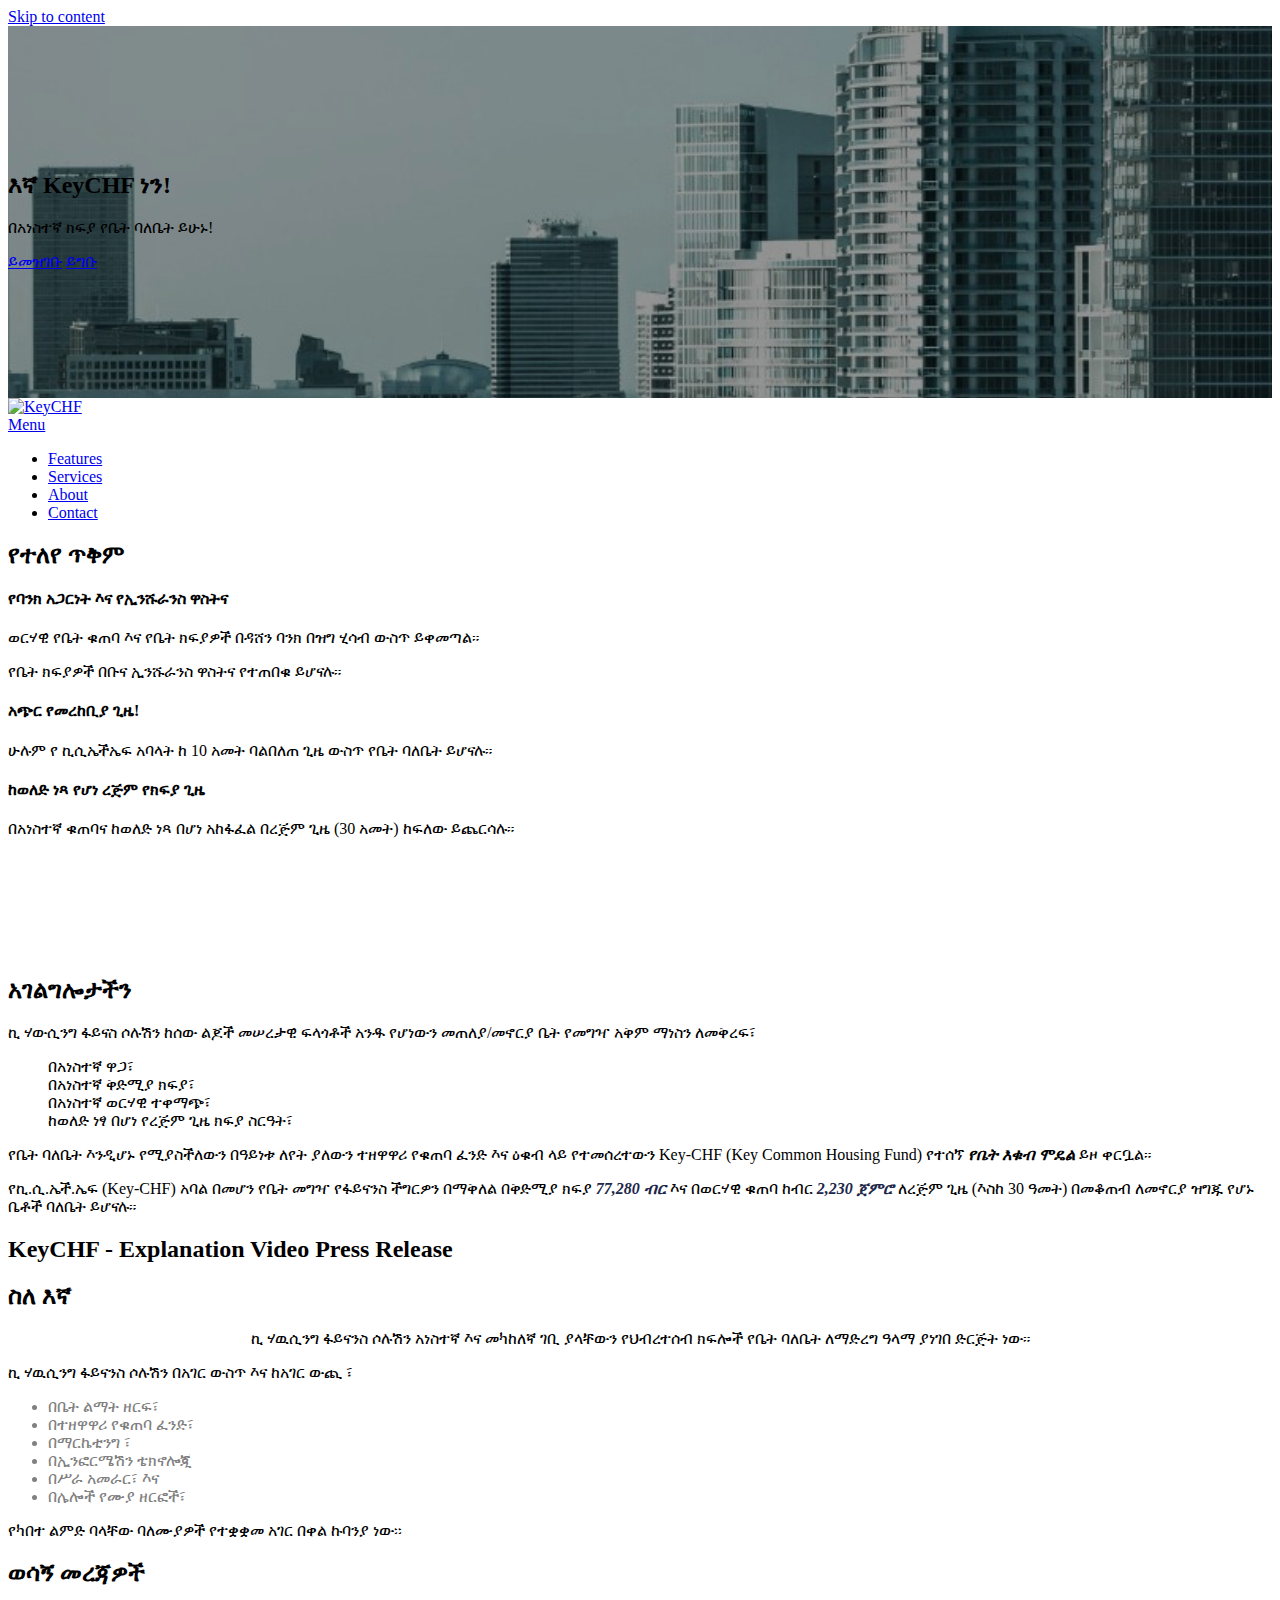
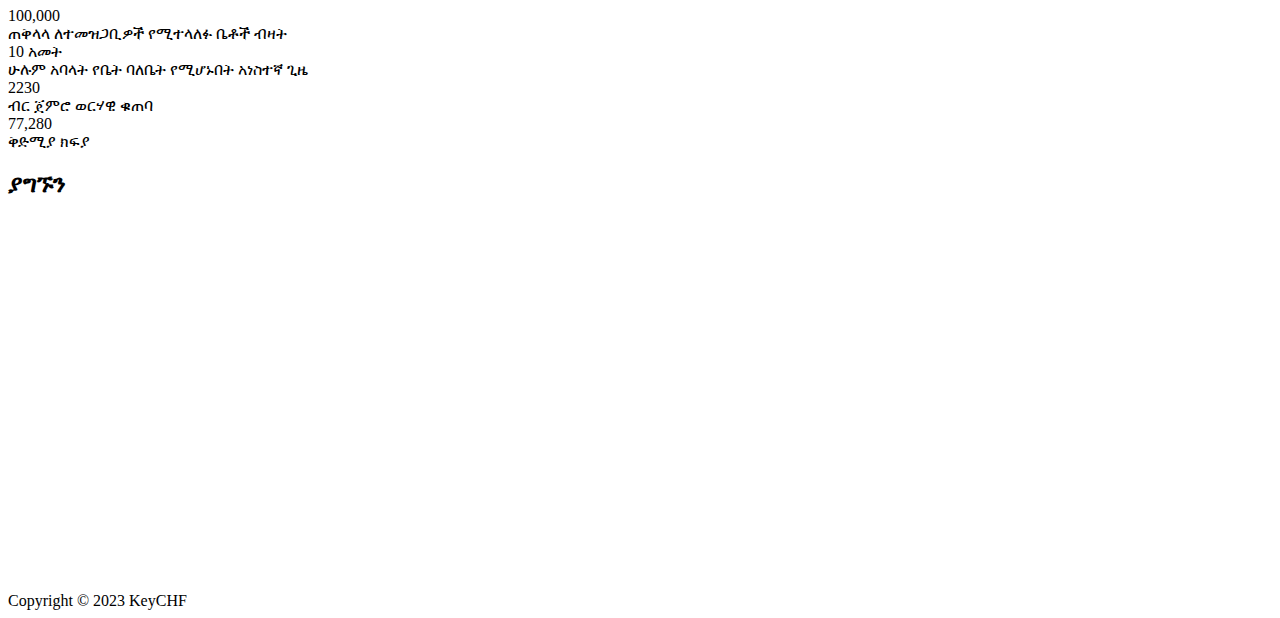
==== commit 13157b0d: "update" ====
--- a/index.html
+++ b/index.html
@@ -7,9 +7,9 @@
     <link rel="profile" href="http://gmpg.org/xfn/11">
     <title>KeyCHF – KEY Housing Finance Solution</title>
     <meta name="robots" content="max-image-preview:large">
-    <link rel="stylesheet" href="style.min.css">
+    <!-- <link rel="stylesheet" href="style.min.css"> -->
     <script defer type="text/javascript" src="./assets/jquery/jquery.min.js" id="jquery-core-js"></script>
-    <script src="https://unpkg.com/aos@2.3.1/dist/aos.js"></script>
+    <script defer src="https://unpkg.com/aos@2.3.1/dist/aos.js"></script>
     <meta name="msapplication-TileImage"
         content="https://keychf.com/wp-content/uploads/2023/05/cropped-KeyCHF-Favicon-270x270.png">
 
@@ -382,55 +382,58 @@
         </footer>
     </div>
     <script>
-        call();
-        AOS.init();
-
-        // Get the element to animate
-        function call() {
-            const textElement = document.querySelector("#text");
-            const textElement2 = document.querySelector("#text1");
-
-            // Create an array of words to animate
-            const words = ["KeyCHF", "አስተማማኝ", "ገንዘብ ቆጣቢ", "ህልም አሳኪ"];
-            const words2 = ["ክፍያ", "ቁጠባ", "ክፍያ", "ቁጠባ"];
-
-            // Set the current word index
-            let currentWordIndex = 1;
-
-            // Start the animation loop
-            setInterval(() => {
-                // Get the next word in the array
-                const nextWord = words[currentWordIndex];
-                const nextWord2 = words2[currentWordIndex];
-
-
-                // Update the text element with the next word
-                textElement.textContent = nextWord;
-                textElement2.textContent = nextWord2;
-
-                // Add a CSS class to the text element to trigger the animation
-                textElement.classList.add("animated");
-                textElement.classList.add("flipInX");
-                textElement2.classList.add("animated");
-                textElement2.classList.add("flipInX");
-
-                // Remove the CSS class after the animation is complete
-                setTimeout(() => {
-                    textElement.classList.remove("animated");
-                    textElement.classList.remove("flipInX");
-                    textElement2.classList.remove("animated");
-                    textElement2.classList.remove("flipInX");
-                }, 1000);
-
-                // Increment the current word index
-                currentWordIndex++;
-
-                // If the current word index is greater than the array length, reset it to 0
-                if (currentWordIndex >= words.length) {
-                    currentWordIndex = 0;
-                }
-            }, 2000);
+        window.onload = function () {
+            call();
+            AOS.init();
+
+            // Get the element to animate
+            function call() {
+                const textElement = document.querySelector("#text");
+                const textElement2 = document.querySelector("#text1");
+
+                // Create an array of words to animate
+                const words = ["KeyCHF", "አስተማማኝ", "ገንዘብ ቆጣቢ", "ህልም አሳኪ"];
+                const words2 = ["ክፍያ", "ቁጠባ", "ክፍያ", "ቁጠባ"];
+
+                // Set the current word index
+                let currentWordIndex = 1;
+
+                // Start the animation loop
+                setInterval(() => {
+                    // Get the next word in the array
+                    const nextWord = words[currentWordIndex];
+                    const nextWord2 = words2[currentWordIndex];
+
+
+                    // Update the text element with the next word
+                    textElement.textContent = nextWord;
+                    textElement2.textContent = nextWord2;
+
+                    // Add a CSS class to the text element to trigger the animation
+                    textElement.classList.add("animated");
+                    textElement.classList.add("flipInX");
+                    textElement2.classList.add("animated");
+                    textElement2.classList.add("flipInX");
+
+                    // Remove the CSS class after the animation is complete
+                    setTimeout(() => {
+                        textElement.classList.remove("animated");
+                        textElement.classList.remove("flipInX");
+                        textElement2.classList.remove("animated");
+                        textElement2.classList.remove("flipInX");
+                    }, 1000);
+
+                    // Increment the current word index
+                    currentWordIndex++;
+
+                    // If the current word index is greater than the array length, reset it to 0
+                    if (currentWordIndex >= words.length) {
+                        currentWordIndex = 0;
+                    }
+                }, 2000);
+            }
         }
+
 
     </script>
     <script defer type="text/javascript" src="./assets/jquery/theme.all.min.js" id="onepress-theme-js"></script>
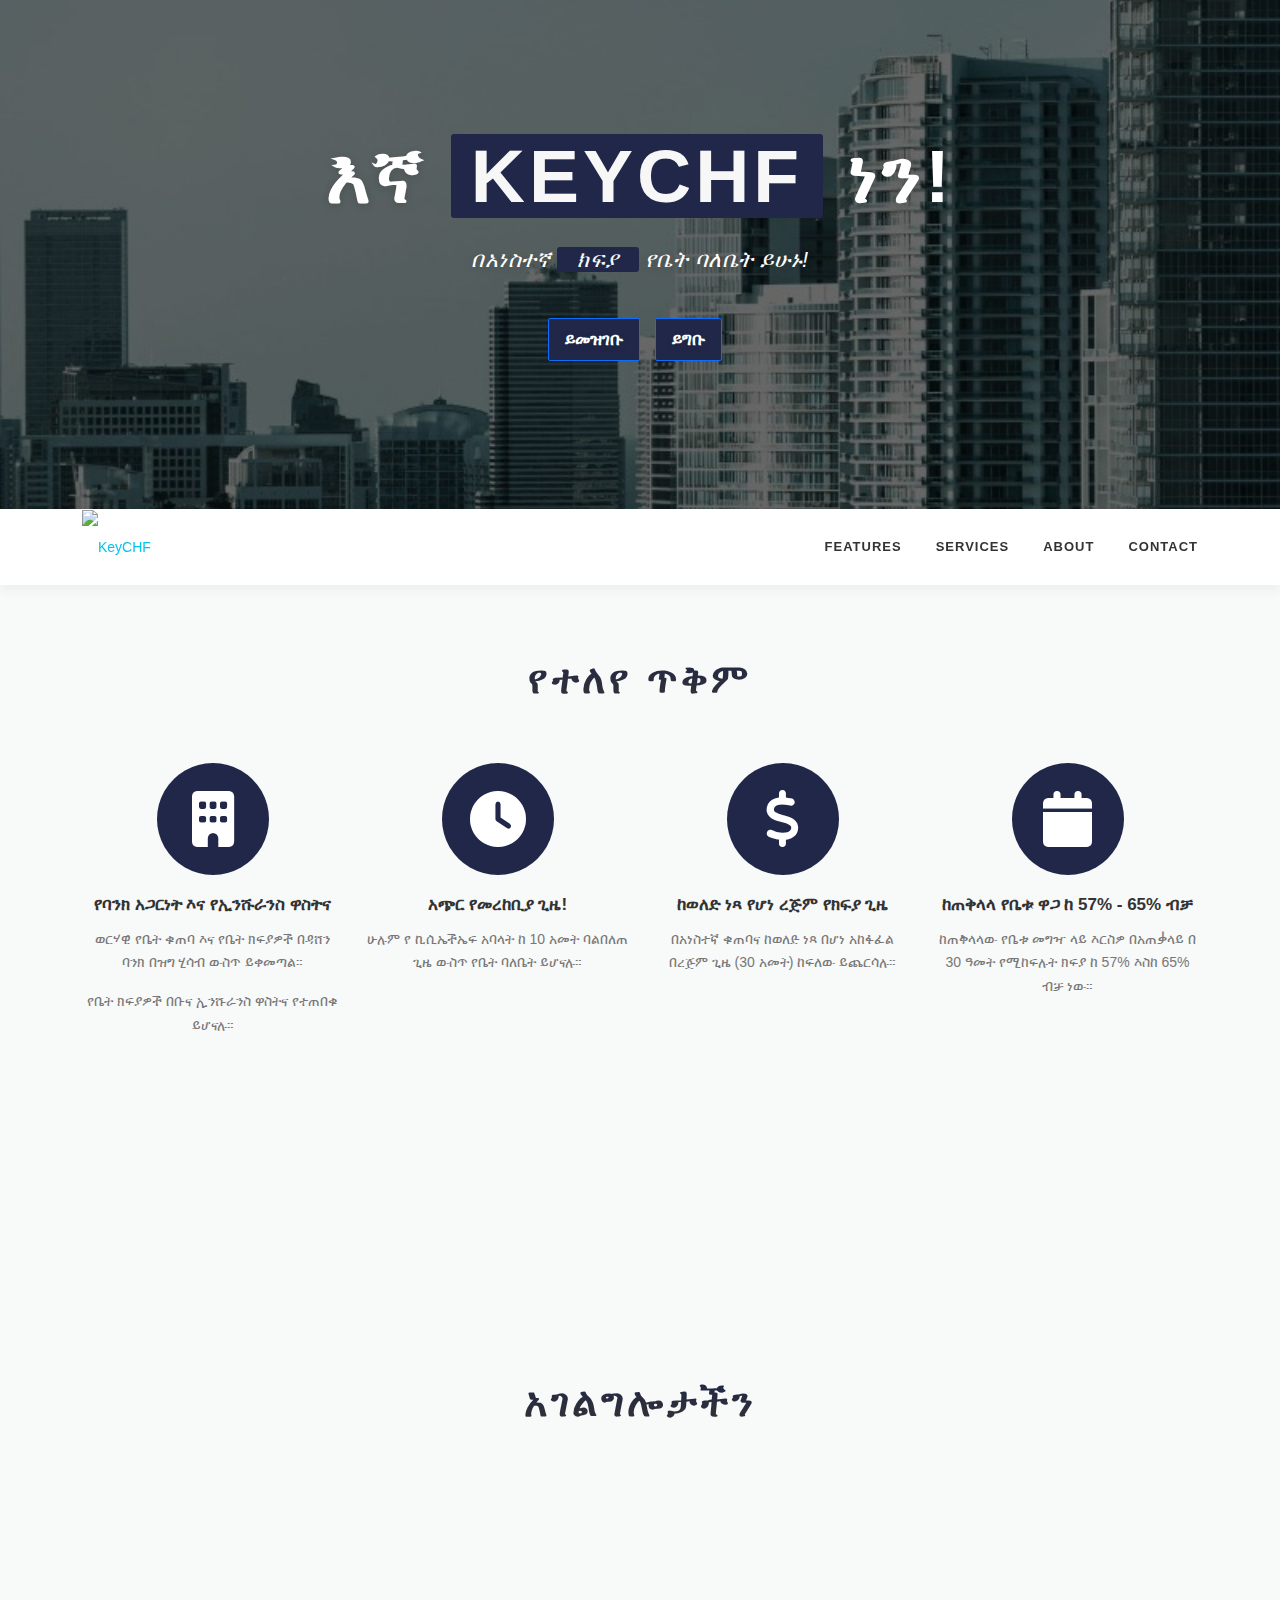
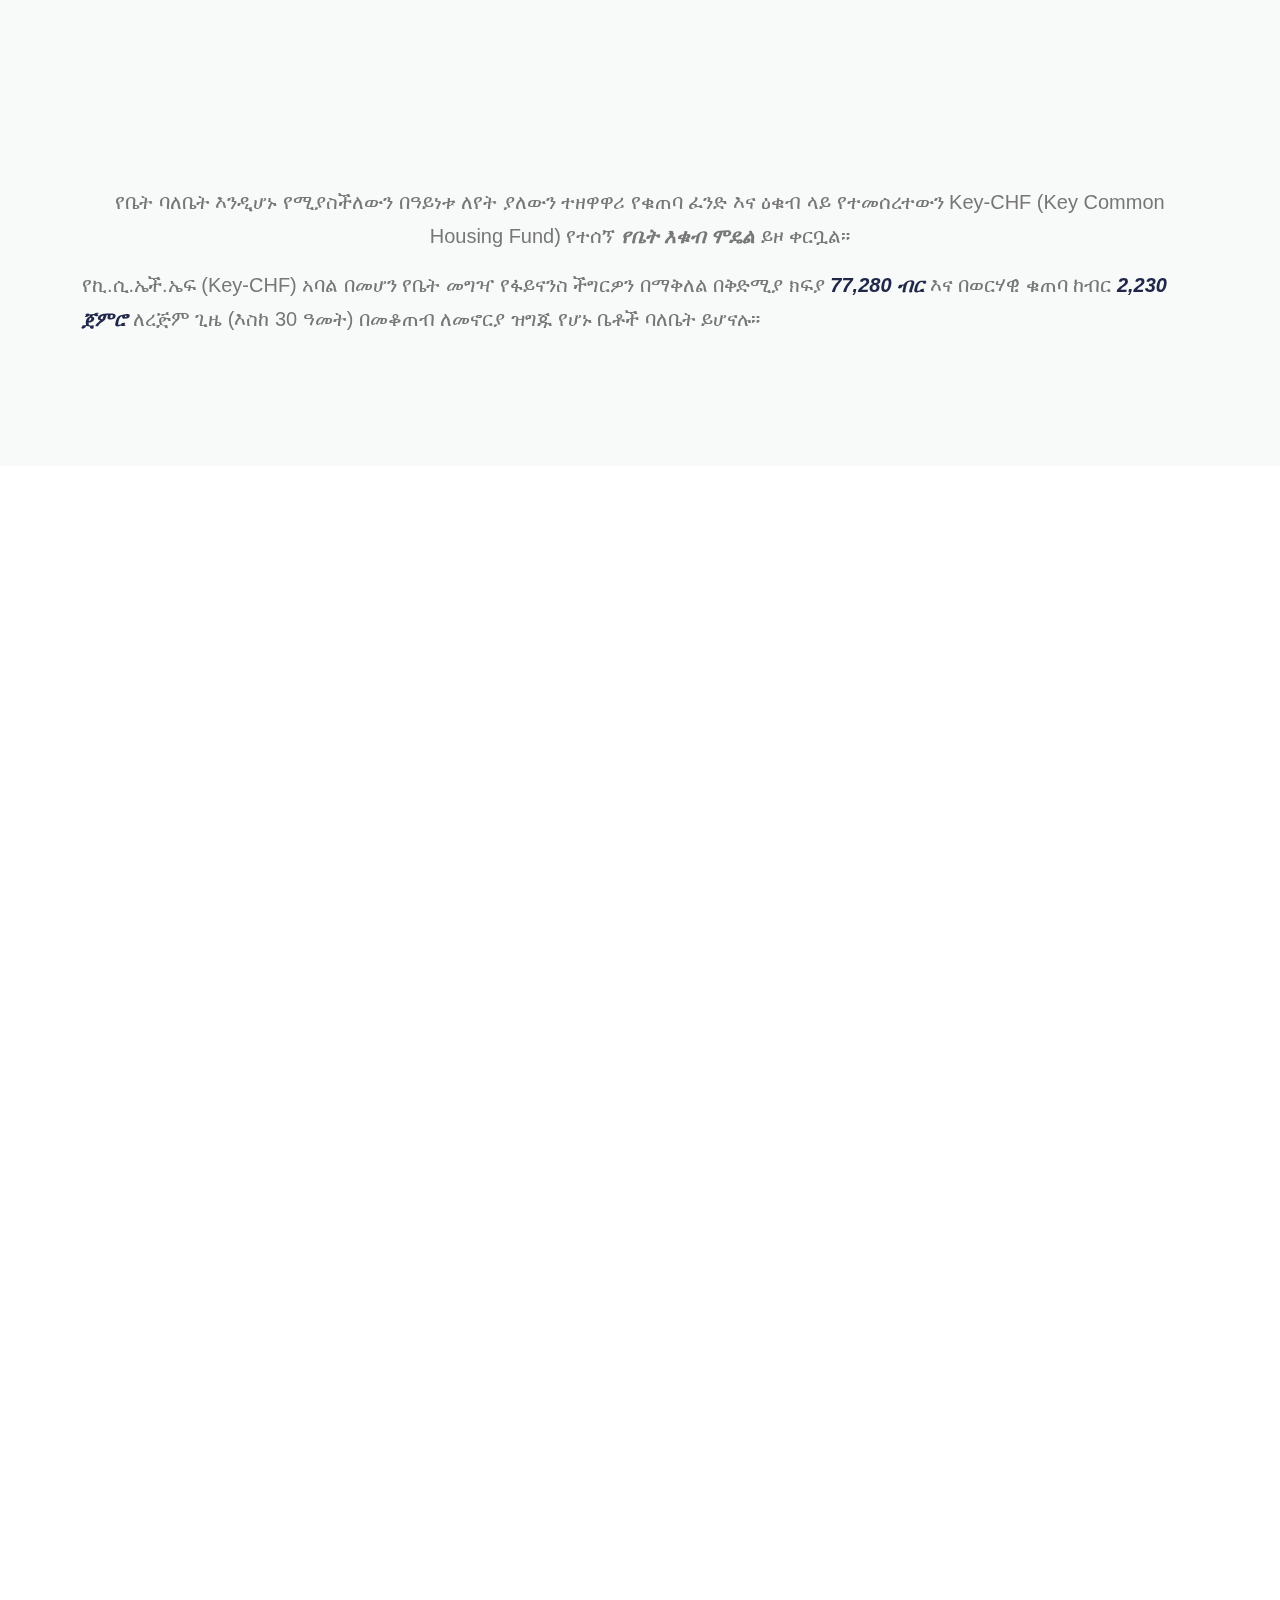
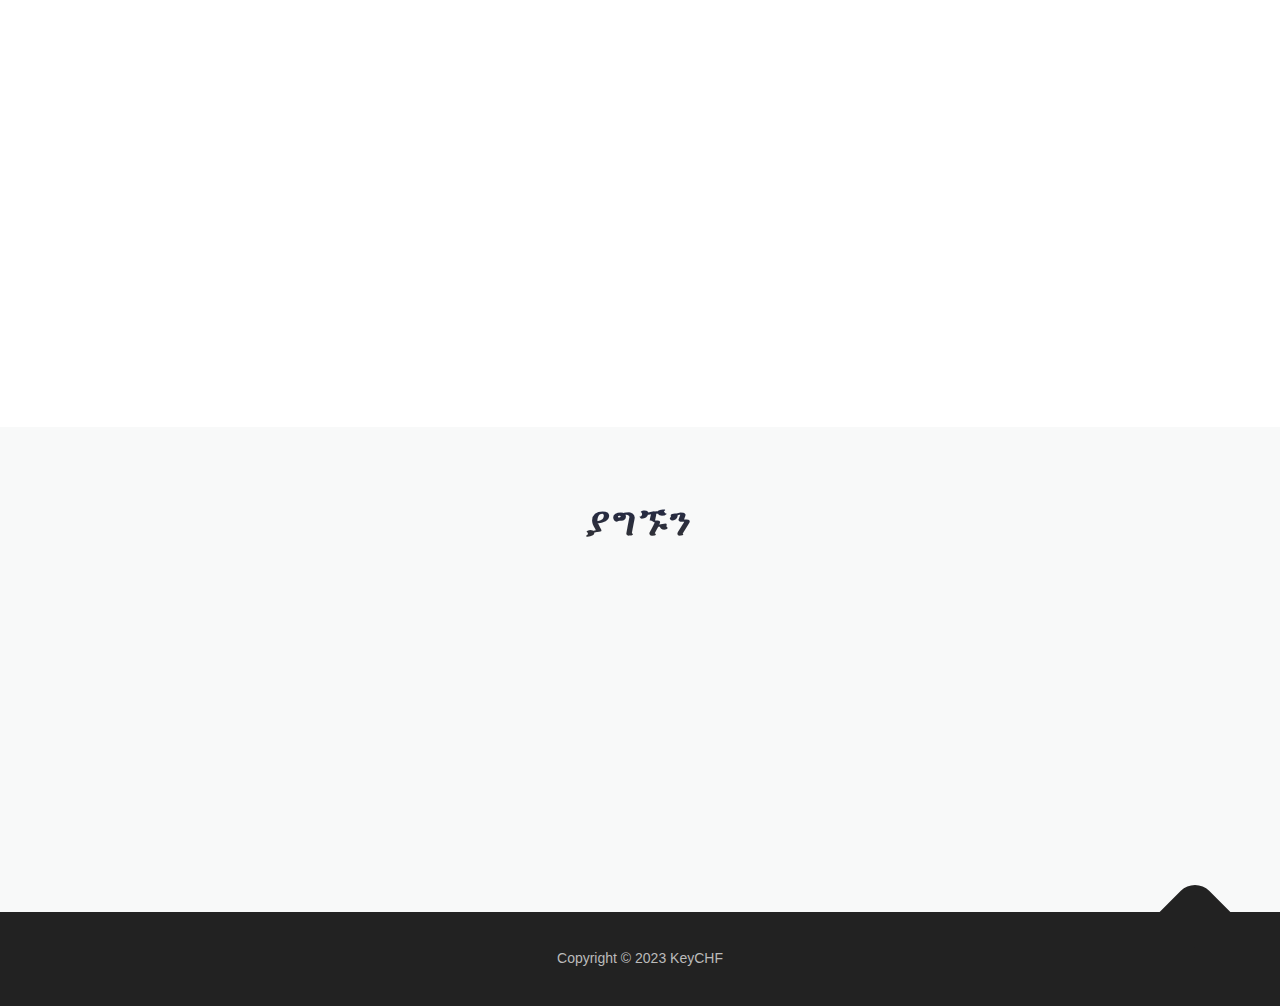
==== commit b2e8a658: "update" ====
--- a/index.html
+++ b/index.html
@@ -7,11 +7,31 @@
     <link rel="profile" href="http://gmpg.org/xfn/11">
     <title>KeyCHF – KEY Housing Finance Solution</title>
     <meta name="robots" content="max-image-preview:large">
-    <!-- <link rel="stylesheet" href="style.min.css"> -->
+    <link rel="stylesheet" href="style.min.css">
     <script defer type="text/javascript" src="./assets/jquery/jquery.min.js" id="jquery-core-js"></script>
     <script defer src="https://unpkg.com/aos@2.3.1/dist/aos.js"></script>
     <meta name="msapplication-TileImage"
         content="https://keychf.com/wp-content/uploads/2023/05/cropped-KeyCHF-Favicon-270x270.png">
+        <style>
+            @charset "UTF-8";/*!
+ * Bootstrap  v5.2.3 (https://getbootstrap.com/)
+ * Copyright 2011-2022 The Bootstrap Authors
+ * Copyright 2011-2022 Twitter, Inc.
+ * Licensed under MIT (https://github.com/twbs/bootstrap/blob/main/LICENSE)
+ */:root{--bs-blue:#0d6efd;--bs-indigo:#6610f2;--bs-purple:#6f42c1;--bs-pink:#d63384;--bs-red:#dc3545;--bs-orange:#fd7e14;--bs-yellow:#ffc107;--bs-green:#198754;--bs-teal:#20c997;--bs-cyan:#0dcaf0;--bs-black:#000;--bs-white:#fff;--bs-gray:#6c757d;--bs-gray-dark:#343a40;--bs-gray-100:#f8f9fa;--bs-gray-200:#e9ecef;--bs-gray-300:#dee2e6;--bs-gray-400:#ced4da;--bs-gray-500:#adb5bd;--bs-gray-600:#6c757d;--bs-gray-700:#495057;--bs-gray-800:#343a40;--bs-gray-900:#212529;--bs-primary:#0d6efd;--bs-secondary:#6c757d;--bs-success:#198754;--bs-info:#0dcaf0;--bs-warning:#ffc107;--bs-danger:#dc3545;--bs-light:#f8f9fa;--bs-dark:#212529;--bs-primary-rgb:13,110,253;--bs-secondary-rgb:108,117,125;--bs-success-rgb:25,135,84;--bs-info-rgb:13,202,240;--bs-warning-rgb:255,193,7;--bs-danger-rgb:220,53,69;--bs-light-rgb:248,249,250;--bs-dark-rgb:33,37,41;--bs-white-rgb:255,255,255;--bs-black-rgb:0,0,0;--bs-body-color-rgb:33,37,41;--bs-body-bg-rgb:255,255,255;--bs-font-sans-serif:system-ui,-apple-system,"Segoe UI",Roboto,"Helvetica Neue","Noto Sans","Liberation Sans",Arial,sans-serif,"Apple Color Emoji","Segoe UI Emoji","Segoe UI Symbol","Noto Color Emoji";--bs-font-monospace:SFMono-Regular,Menlo,Monaco,Consolas,"Liberation Mono","Courier New",monospace;--bs-gradient:linear-gradient(180deg, rgba(255, 255, 255, 0.15), rgba(255, 255, 255, 0));--bs-body-font-family:var(--bs-font-sans-serif);--bs-body-font-size:1rem;--bs-body-font-weight:400;--bs-body-line-height:1.5;--bs-body-color:#212529;--bs-body-bg:#fff;--bs-border-width:1px;--bs-border-style:solid;--bs-border-color:#dee2e6;--bs-border-color-translucent:rgba(0, 0, 0, 0.175);--bs-border-radius:0.375rem;--bs-border-radius-sm:0.25rem;--bs-border-radius-lg:0.5rem;--bs-border-radius-xl:1rem;--bs-border-radius-2xl:2rem;--bs-border-radius-pill:50rem;--bs-link-color:#0d6efd;--bs-link-hover-color:#0a58ca;--bs-code-color:#d63384;--bs-highlight-bg:#fff3cd}*,::after,::before{box-sizing:border-box}@media (prefers-reduced-motion:no-preference){:root{scroll-behavior:smooth}}body{margin:0;font-family:var(--bs-body-font-family);font-size:var(--bs-body-font-size);font-weight:var(--bs-body-font-weight);line-height:var(--bs-body-line-height);color:var(--bs-body-color);text-align:var(--bs-body-text-align);background-color:var(--bs-body-bg);-webkit-text-size-adjust:100%;-webkit-tap-highlight-color:transparent}.h1,.h2,.h3,.h4,.h5,.h6,h1,h2,h3,h4,h5,h6{margin-top:0;margin-bottom:.5rem;font-weight:500;line-height:1.2}.h1,h1{font-size:calc(1.375rem + 1.5vw)}@media (min-width:1200px){.h1,h1{font-size:2.5rem}}.h2,h2{font-size:calc(1.325rem + .9vw)}@media (min-width:1200px){.h2,h2{font-size:2rem}}.h3,h3{font-size:calc(1.3rem + .6vw)}@media (min-width:1200px){.h3,h3{font-size:1.75rem}}.h4,h4{font-size:calc(1.275rem + .3vw)}@media (min-width:1200px){.h4,h4{font-size:1.5rem}}.h5,h5{font-size:1.25rem}.h6,h6{font-size:1rem}p{margin-top:0;margin-bottom:1rem}address{margin-bottom:1rem;font-style:normal;line-height:inherit}ul{padding-left:2rem}ul{margin-top:0;margin-bottom:1rem}ul ul{margin-bottom:0}b,strong{font-weight:bolder}.small,small{font-size:.875em}a{color:var(--bs-link-color);text-decoration:underline}a:hover{color:var(--bs-link-hover-color)}a:not([href]):not([class]),a:not([href]):not([class]):hover{color:inherit;text-decoration:none}img{vertical-align:middle}table{caption-side:bottom;border-collapse:collapse}label{display:inline-block}[role=button]{cursor:pointer}[list]:not([type=date]):not([type=datetime-local]):not([type=month]):not([type=week]):not([type=time])::-webkit-calendar-picker-indicator{display:none!important}[type=button],[type=reset],[type=submit]{-webkit-appearance:button}[type=button]:not(:disabled),[type=reset]:not(:disabled),[type=submit]:not(:disabled){cursor:pointer}::-moz-focus-inner{padding:0;border-style:none}::-webkit-datetime-edit-day-field,::-webkit-datetime-edit-fields-wrapper,::-webkit-datetime-edit-hour-field,::-webkit-datetime-edit-minute,::-webkit-datetime-edit-month-field,::-webkit-datetime-edit-text,::-webkit-datetime-edit-year-field{padding:0}::-webkit-inner-spin-button{height:auto}[type=search]{outline-offset:-2px;-webkit-appearance:textfield}::-webkit-search-decoration{-webkit-appearance:none}::-webkit-color-swatch-wrapper{padding:0}::-webkit-file-upload-button{font:inherit;-webkit-appearance:button}::file-selector-button{font:inherit;-webkit-appearance:button}iframe{border:0}[hidden]{display:none!important}.display-1{font-size:calc(1.625rem + 4.5vw);font-weight:300;line-height:1.2}@media (min-width:1200px){.display-1{font-size:5rem}}.display-2{font-size:calc(1.575rem + 3.9vw);font-weight:300;line-height:1.2}@media (min-width:1200px){.display-2{font-size:4.5rem}}.display-3{font-size:calc(1.525rem + 3.3vw);font-weight:300;line-height:1.2}@media (min-width:1200px){.display-3{font-size:4rem}}.display-4{font-size:calc(1.475rem + 2.7vw);font-weight:300;line-height:1.2}@media (min-width:1200px){.display-4{font-size:3.5rem}}.display-5{font-size:calc(1.425rem + 2.1vw);font-weight:300;line-height:1.2}@media (min-width:1200px){.display-5{font-size:3rem}}.display-6{font-size:calc(1.375rem + 1.5vw);font-weight:300;line-height:1.2}@media (min-width:1200px){.display-6{font-size:2.5rem}}.container,.container-lg,.container-md,.container-sm{--bs-gutter-x:1.5rem;--bs-gutter-y:0;width:100%;padding-right:calc(var(--bs-gutter-x) * .5);padding-left:calc(var(--bs-gutter-x) * .5);margin-right:auto;margin-left:auto}@media (min-width:576px){.container,.container-sm{max-width:540px}}@media (min-width:768px){.container,.container-md,.container-sm{max-width:720px}}@media (min-width:992px){.container,.container-lg,.container-md,.container-sm{max-width:960px}}@media (min-width:1200px){.container,.container-lg,.container-md,.container-sm{max-width:1140px}}@media (min-width:1400px){.container,.container-lg,.container-md,.container-sm{max-width:1320px}}.row{--bs-gutter-x:1.5rem;--bs-gutter-y:0;display:flex;flex-wrap:wrap;margin-top:calc(-1 * var(--bs-gutter-y));margin-right:calc(-.5 * var(--bs-gutter-x));margin-left:calc(-.5 * var(--bs-gutter-x))}.row>*{flex-shrink:0;width:100%;max-width:100%;padding-right:calc(var(--bs-gutter-x) * .5);padding-left:calc(var(--bs-gutter-x) * .5);margin-top:var(--bs-gutter-y)}.col{flex:1 0 0%}.col-1{flex:0 0 auto;width:8.33333333%}.col-2{flex:0 0 auto;width:16.66666667%}.col-3{flex:0 0 auto;width:25%}.col-4{flex:0 0 auto;width:33.33333333%}.col-5{flex:0 0 auto;width:41.66666667%}.col-6{flex:0 0 auto;width:50%}.col-7{flex:0 0 auto;width:58.33333333%}.col-8{flex:0 0 auto;width:66.66666667%}.col-9{flex:0 0 auto;width:75%}.col-10{flex:0 0 auto;width:83.33333333%}.col-11{flex:0 0 auto;width:91.66666667%}.col-12{flex:0 0 auto;width:100%}@media (min-width:576px){.col-sm{flex:1 0 0%}.col-sm-1{flex:0 0 auto;width:8.33333333%}.col-sm-2{flex:0 0 auto;width:16.66666667%}.col-sm-3{flex:0 0 auto;width:25%}.col-sm-4{flex:0 0 auto;width:33.33333333%}.col-sm-5{flex:0 0 auto;width:41.66666667%}.col-sm-6{flex:0 0 auto;width:50%}.col-sm-7{flex:0 0 auto;width:58.33333333%}.col-sm-8{flex:0 0 auto;width:66.66666667%}.col-sm-9{flex:0 0 auto;width:75%}.col-sm-10{flex:0 0 auto;width:83.33333333%}.col-sm-11{flex:0 0 auto;width:91.66666667%}.col-sm-12{flex:0 0 auto;width:100%}}@media (min-width:768px){.col-md{flex:1 0 0%}.col-md-1{flex:0 0 auto;width:8.33333333%}.col-md-2{flex:0 0 auto;width:16.66666667%}.col-md-3{flex:0 0 auto;width:25%}.col-md-4{flex:0 0 auto;width:33.33333333%}.col-md-5{flex:0 0 auto;width:41.66666667%}.col-md-6{flex:0 0 auto;width:50%}.col-md-7{flex:0 0 auto;width:58.33333333%}.col-md-8{flex:0 0 auto;width:66.66666667%}.col-md-9{flex:0 0 auto;width:75%}.col-md-10{flex:0 0 auto;width:83.33333333%}.col-md-11{flex:0 0 auto;width:91.66666667%}.col-md-12{flex:0 0 auto;width:100%}}@media (min-width:992px){.col-lg{flex:1 0 0%}.col-lg-1{flex:0 0 auto;width:8.33333333%}.col-lg-2{flex:0 0 auto;width:16.66666667%}.col-lg-3{flex:0 0 auto;width:25%}.col-lg-4{flex:0 0 auto;width:33.33333333%}.col-lg-5{flex:0 0 auto;width:41.66666667%}.col-lg-6{flex:0 0 auto;width:50%}.col-lg-7{flex:0 0 auto;width:58.33333333%}.col-lg-8{flex:0 0 auto;width:66.66666667%}.col-lg-9{flex:0 0 auto;width:75%}.col-lg-10{flex:0 0 auto;width:83.33333333%}.col-lg-11{flex:0 0 auto;width:91.66666667%}.col-lg-12{flex:0 0 auto;width:100%}}.table{--bs-table-color:var(--bs-body-color);--bs-table-bg:transparent;--bs-table-border-color:var(--bs-border-color);--bs-table-accent-bg:transparent;--bs-table-striped-color:var(--bs-body-color);--bs-table-striped-bg:rgba(0, 0, 0, 0.05);--bs-table-active-color:var(--bs-body-color);--bs-table-active-bg:rgba(0, 0, 0, 0.1);--bs-table-hover-color:var(--bs-body-color);--bs-table-hover-bg:rgba(0, 0, 0, 0.075);width:100%;margin-bottom:1rem;color:var(--bs-table-color);vertical-align:top;border-color:var(--bs-table-border-color)}.table>:not(caption)>*>*{padding:.5rem .5rem;background-color:var(--bs-table-bg);border-bottom-width:1px;box-shadow:inset 0 0 0 9999px var(--bs-table-accent-bg)}.table-sm>:not(caption)>*>*{padding:.25rem .25rem}.table-active{--bs-table-accent-bg:var(--bs-table-active-bg);color:var(--bs-table-active-color)}.table-primary{--bs-table-color:#000;--bs-table-bg:#cfe2ff;--bs-table-border-color:#bacbe6;--bs-table-striped-bg:#c5d7f2;--bs-table-striped-color:#000;--bs-table-active-bg:#bacbe6;--bs-table-active-color:#000;--bs-table-hover-bg:#bfd1ec;--bs-table-hover-color:#000;color:var(--bs-table-color);border-color:var(--bs-table-border-color)}.table-info{--bs-table-color:#000;--bs-table-bg:#cff4fc;--bs-table-border-color:#badce3;--bs-table-striped-bg:#c5e8ef;--bs-table-striped-color:#000;--bs-table-active-bg:#badce3;--bs-table-active-color:#000;--bs-table-hover-bg:#bfe2e9;--bs-table-hover-color:#000;color:var(--bs-table-color);border-color:var(--bs-table-border-color)}.btn-check{position:absolute;clip:rect(0,0,0,0);pointer-events:none}.btn-check:disabled+.btn,.btn-check[disabled]+.btn{pointer-events:none;filter:none;opacity:.65}.btn{--bs-btn-padding-x:0.75rem;--bs-btn-padding-y:0.375rem;--bs-btn-font-size:1rem;--bs-btn-font-weight:400;--bs-btn-line-height:1.5;--bs-btn-color:#212529;--bs-btn-bg:transparent;--bs-btn-border-width:1px;--bs-btn-border-color:transparent;--bs-btn-border-radius:0.375rem;--bs-btn-hover-border-color:transparent;--bs-btn-box-shadow:inset 0 1px 0 rgba(255, 255, 255, 0.15),0 1px 1px rgba(0, 0, 0, 0.075);--bs-btn-disabled-opacity:0.65;--bs-btn-focus-box-shadow:0 0 0 0.25rem rgba(var(--bs-btn-focus-shadow-rgb), .5);display:inline-block;padding:var(--bs-btn-padding-y) var(--bs-btn-padding-x);font-family:var(--bs-btn-font-family);font-size:var(--bs-btn-font-size);font-weight:var(--bs-btn-font-weight);line-height:var(--bs-btn-line-height);color:var(--bs-btn-color);text-align:center;text-decoration:none;vertical-align:middle;cursor:pointer;-webkit-user-select:none;-moz-user-select:none;user-select:none;border:var(--bs-btn-border-width) solid var(--bs-btn-border-color);border-radius:var(--bs-btn-border-radius);background-color:var(--bs-btn-bg);transition:color .15s ease-in-out,background-color .15s ease-in-out,border-color .15s ease-in-out,box-shadow .15s ease-in-out}@media (prefers-reduced-motion:reduce){.btn{transition:none}}.btn:hover{color:var(--bs-btn-hover-color);background-color:var(--bs-btn-hover-bg);border-color:var(--bs-btn-hover-border-color)}.btn-check+.btn:hover{color:var(--bs-btn-color);background-color:var(--bs-btn-bg);border-color:var(--bs-btn-border-color)}.btn:focus-visible{color:var(--bs-btn-hover-color);background-color:var(--bs-btn-hover-bg);border-color:var(--bs-btn-hover-border-color);outline:0;box-shadow:var(--bs-btn-focus-box-shadow)}.btn-check:focus-visible+.btn{border-color:var(--bs-btn-hover-border-color);outline:0;box-shadow:var(--bs-btn-focus-box-shadow)}.btn-check:checked+.btn,.btn.active,.btn:first-child:active,:not(.btn-check)+.btn:active{color:var(--bs-btn-active-color);background-color:var(--bs-btn-active-bg);border-color:var(--bs-btn-active-border-color)}.btn-check:checked+.btn:focus-visible,.btn.active:focus-visible,.btn:first-child:active:focus-visible,:not(.btn-check)+.btn:active:focus-visible{box-shadow:var(--bs-btn-focus-box-shadow)}.btn.disabled,.btn:disabled{color:var(--bs-btn-disabled-color);pointer-events:none;background-color:var(--bs-btn-disabled-bg);border-color:var(--bs-btn-disabled-border-color);opacity:var(--bs-btn-disabled-opacity)}.btn-primary{--bs-btn-color:#fff;--bs-btn-bg:#0d6efd;--bs-btn-border-color:#0d6efd;--bs-btn-hover-color:#fff;--bs-btn-hover-bg:#0b5ed7;--bs-btn-hover-border-color:#0a58ca;--bs-btn-focus-shadow-rgb:49,132,253;--bs-btn-active-color:#fff;--bs-btn-active-bg:#0a58ca;--bs-btn-active-border-color:#0a53be;--bs-btn-active-shadow:inset 0 3px 5px rgba(0, 0, 0, 0.125);--bs-btn-disabled-color:#fff;--bs-btn-disabled-bg:#0d6efd;--bs-btn-disabled-border-color:#0d6efd}.btn-info{--bs-btn-color:#000;--bs-btn-bg:#0dcaf0;--bs-btn-border-color:#0dcaf0;--bs-btn-hover-color:#000;--bs-btn-hover-bg:#31d2f2;--bs-btn-hover-border-color:#25cff2;--bs-btn-focus-shadow-rgb:11,172,204;--bs-btn-active-color:#000;--bs-btn-active-bg:#3dd5f3;--bs-btn-active-border-color:#25cff2;--bs-btn-active-shadow:inset 0 3px 5px rgba(0, 0, 0, 0.125);--bs-btn-disabled-color:#000;--bs-btn-disabled-bg:#0dcaf0;--bs-btn-disabled-border-color:#0dcaf0}.btn-link{--bs-btn-font-weight:400;--bs-btn-color:var(--bs-link-color);--bs-btn-bg:transparent;--bs-btn-border-color:transparent;--bs-btn-hover-color:var(--bs-link-hover-color);--bs-btn-hover-border-color:transparent;--bs-btn-active-color:var(--bs-link-hover-color);--bs-btn-active-border-color:transparent;--bs-btn-disabled-color:#6c757d;--bs-btn-disabled-border-color:transparent;--bs-btn-box-shadow:none;--bs-btn-focus-shadow-rgb:49,132,253;text-decoration:underline}.btn-link:focus-visible{color:var(--bs-btn-color)}.btn-link:hover{color:var(--bs-btn-hover-color)}.btn-lg{--bs-btn-padding-y:0.5rem;--bs-btn-padding-x:1rem;--bs-btn-font-size:1.25rem;--bs-btn-border-radius:0.5rem}.btn-sm{--bs-btn-padding-y:0.25rem;--bs-btn-padding-x:0.5rem;--bs-btn-font-size:0.875rem;--bs-btn-border-radius:0.25rem}.fade{transition:opacity .15s linear}@media (prefers-reduced-motion:reduce){.fade{transition:none}}.fade:not(.show){opacity:0}.nav{--bs-nav-link-padding-x:1rem;--bs-nav-link-padding-y:0.5rem;--bs-nav-link-color:var(--bs-link-color);--bs-nav-link-hover-color:var(--bs-link-hover-color);--bs-nav-link-disabled-color:#6c757d;display:flex;flex-wrap:wrap;padding-left:0;margin-bottom:0;list-style:none}.nav-link{display:block;padding:var(--bs-nav-link-padding-y) var(--bs-nav-link-padding-x);font-size:var(--bs-nav-link-font-size);font-weight:var(--bs-nav-link-font-weight);color:var(--bs-nav-link-color);text-decoration:none;transition:color .15s ease-in-out,background-color .15s ease-in-out,border-color .15s ease-in-out}@media (prefers-reduced-motion:reduce){.nav-link{transition:none}}.nav-link:focus,.nav-link:hover{color:var(--bs-nav-link-hover-color)}.nav-link.disabled{color:var(--bs-nav-link-disabled-color);pointer-events:none;cursor:default}.navbar{--bs-navbar-padding-x:0;--bs-navbar-padding-y:0.5rem;--bs-navbar-color:rgba(0, 0, 0, 0.55);--bs-navbar-hover-color:rgba(0, 0, 0, 0.7);--bs-navbar-disabled-color:rgba(0, 0, 0, 0.3);--bs-navbar-active-color:rgba(0, 0, 0, 0.9);--bs-navbar-brand-padding-y:0.3125rem;--bs-navbar-brand-margin-end:1rem;--bs-navbar-brand-font-size:1.25rem;--bs-navbar-brand-color:rgba(0, 0, 0, 0.9);--bs-navbar-brand-hover-color:rgba(0, 0, 0, 0.9);--bs-navbar-nav-link-padding-x:0.5rem;--bs-navbar-toggler-padding-y:0.25rem;--bs-navbar-toggler-padding-x:0.75rem;--bs-navbar-toggler-font-size:1.25rem;--bs-navbar-toggler-icon-bg:url("data:image/svg+xml,%3csvg xmlns='http://www.w3.org/2000/svg' viewBox='0 0 30 30'%3e%3cpath stroke='rgba%280, 0, 0, 0.55%29' stroke-linecap='round' stroke-miterlimit='10' stroke-width='2' d='M4 7h22M4 15h22M4 23h22'/%3e%3c/svg%3e");--bs-navbar-toggler-border-color:rgba(0, 0, 0, 0.1);--bs-navbar-toggler-border-radius:0.375rem;--bs-navbar-toggler-focus-width:0.25rem;--bs-navbar-toggler-transition:box-shadow 0.15s ease-in-out;position:relative;display:flex;flex-wrap:wrap;align-items:center;justify-content:space-between;padding:var(--bs-navbar-padding-y) var(--bs-navbar-padding-x)}.navbar>.container,.navbar>.container-lg,.navbar>.container-md,.navbar>.container-sm{display:flex;flex-wrap:inherit;align-items:center;justify-content:space-between}.navbar-brand{padding-top:var(--bs-navbar-brand-padding-y);padding-bottom:var(--bs-navbar-brand-padding-y);margin-right:var(--bs-navbar-brand-margin-end);font-size:var(--bs-navbar-brand-font-size);color:var(--bs-navbar-brand-color);text-decoration:none;white-space:nowrap}.navbar-brand:focus,.navbar-brand:hover{color:var(--bs-navbar-brand-hover-color)}.navbar-nav{--bs-nav-link-padding-x:0;--bs-nav-link-padding-y:0.5rem;--bs-nav-link-color:var(--bs-navbar-color);--bs-nav-link-hover-color:var(--bs-navbar-hover-color);--bs-nav-link-disabled-color:var(--bs-navbar-disabled-color);display:flex;flex-direction:column;padding-left:0;margin-bottom:0;list-style:none}.navbar-nav .nav-link.active{color:var(--bs-navbar-active-color)}.navbar-text{padding-top:.5rem;padding-bottom:.5rem;color:var(--bs-navbar-color)}.navbar-text a,.navbar-text a:focus,.navbar-text a:hover{color:var(--bs-navbar-active-color)}.navbar-nav-scroll{max-height:var(--bs-scroll-height,75vh);overflow-y:auto}.page-link{position:relative;display:block;padding:var(--bs-pagination-padding-y) var(--bs-pagination-padding-x);font-size:var(--bs-pagination-font-size);color:var(--bs-pagination-color);text-decoration:none;background-color:var(--bs-pagination-bg);border:var(--bs-pagination-border-width) solid var(--bs-pagination-border-color);transition:color .15s ease-in-out,background-color .15s ease-in-out,border-color .15s ease-in-out,box-shadow .15s ease-in-out}@media (prefers-reduced-motion:reduce){.page-link{transition:none}}.page-link:hover{z-index:2;color:var(--bs-pagination-hover-color);background-color:var(--bs-pagination-hover-bg);border-color:var(--bs-pagination-hover-border-color)}.page-link:focus{z-index:3;color:var(--bs-pagination-focus-color);background-color:var(--bs-pagination-focus-bg);outline:0;box-shadow:var(--bs-pagination-focus-box-shadow)}.active>.page-link,.page-link.active{z-index:3;color:var(--bs-pagination-active-color);background-color:var(--bs-pagination-active-bg);border-color:var(--bs-pagination-active-border-color)}.disabled>.page-link,.page-link.disabled{color:var(--bs-pagination-disabled-color);pointer-events:none;background-color:var(--bs-pagination-disabled-bg);border-color:var(--bs-pagination-disabled-border-color)}.page-item:not(:first-child) .page-link{margin-left:-1px}.page-item:first-child .page-link{border-top-left-radius:var(--bs-pagination-border-radius);border-bottom-left-radius:var(--bs-pagination-border-radius)}.page-item:last-child .page-link{border-top-right-radius:var(--bs-pagination-border-radius);border-bottom-right-radius:var(--bs-pagination-border-radius)}@keyframes progress-bar-stripes{0%{background-position-x:1rem}}@keyframes spinner-border{to{transform:rotate(360deg)}}@keyframes spinner-grow{0%{transform:scale(0)}50%{opacity:1;transform:none}}@keyframes placeholder-glow{50%{opacity:.2}}@keyframes placeholder-wave{100%{-webkit-mask-position:-200% 0;mask-position:-200% 0}}.link-primary{color:#0d6efd!important}.link-primary:focus,.link-primary:hover{color:#0a58ca!important}.link-info{color:#0dcaf0!important}.link-info:focus,.link-info:hover{color:#3dd5f3!important}.sticky-top{position:-webkit-sticky;position:sticky;top:0;z-index:1020}.sticky-bottom{position:-webkit-sticky;position:sticky;bottom:0;z-index:1020}@media (min-width:576px){.sticky-sm-top{position:-webkit-sticky;position:sticky;top:0;z-index:1020}.sticky-sm-bottom{position:-webkit-sticky;position:sticky;bottom:0;z-index:1020}}@media (min-width:768px){.sticky-md-top{position:-webkit-sticky;position:sticky;top:0;z-index:1020}.sticky-md-bottom{position:-webkit-sticky;position:sticky;bottom:0;z-index:1020}}@media (min-width:992px){.sticky-lg-top{position:-webkit-sticky;position:sticky;top:0;z-index:1020}.sticky-lg-bottom{position:-webkit-sticky;position:sticky;bottom:0;z-index:1020}}.align-top{vertical-align:top!important}.align-bottom{vertical-align:bottom!important}.align-text-bottom{vertical-align:text-bottom!important}.align-text-top{vertical-align:text-top!important}.overflow-hidden{overflow:hidden!important}.overflow-visible{overflow:visible!important}.overflow-scroll{overflow:scroll!important}.d-block{display:block!important}.d-table{display:table!important}.d-table-row{display:table-row!important}.d-flex{display:flex!important}.d-none{display:none!important}.shadow{box-shadow:0 .5rem 1rem rgba(0,0,0,.15)!important}.shadow-sm{box-shadow:0 .125rem .25rem rgba(0,0,0,.075)!important}.shadow-lg{box-shadow:0 1rem 3rem rgba(0,0,0,.175)!important}.shadow-none{box-shadow:none!important}.position-relative{position:relative!important}.position-absolute{position:absolute!important}.position-sticky{position:-webkit-sticky!important;position:sticky!important}.top-0{top:0!important}.top-50{top:50%!important}.top-100{top:100%!important}.bottom-0{bottom:0!important}.bottom-50{bottom:50%!important}.bottom-100{bottom:100%!important}.start-0{left:0!important}.start-50{left:50%!important}.start-100{left:100%!important}.border{border:var(--bs-border-width) var(--bs-border-style) var(--bs-border-color)!important}.border-0{border:0!important}.border-top{border-top:var(--bs-border-width) var(--bs-border-style) var(--bs-border-color)!important}.border-top-0{border-top:0!important}.border-bottom{border-bottom:var(--bs-border-width) var(--bs-border-style) var(--bs-border-color)!important}.border-bottom-0{border-bottom:0!important}.border-start{border-left:var(--bs-border-width) var(--bs-border-style) var(--bs-border-color)!important}.border-start-0{border-left:0!important}.border-primary{--bs-border-opacity:1;border-color:rgba(var(--bs-primary-rgb),var(--bs-border-opacity))!important}.border-info{--bs-border-opacity:1;border-color:rgba(var(--bs-info-rgb),var(--bs-border-opacity))!important}.border-1{--bs-border-width:1px}.border-2{--bs-border-width:2px}.border-3{--bs-border-width:3px}.border-4{--bs-border-width:4px}.border-5{--bs-border-width:5px}.h-25{height:25%!important}.h-50{height:50%!important}.h-75{height:75%!important}.h-100{height:100%!important}.flex-row{flex-direction:row!important}.justify-content-start{justify-content:flex-start!important}.justify-content-center{justify-content:center!important}.justify-content-between{justify-content:space-between!important}.justify-content-around{justify-content:space-around!important}.align-items-start{align-items:flex-start!important}.align-items-center{align-items:center!important}.align-content-start{align-content:flex-start!important}.align-content-center{align-content:center!important}.align-content-between{align-content:space-between!important}.align-content-around{align-content:space-around!important}.p-0{padding:0!important}.p-1{padding:.25rem!important}.p-2{padding:.5rem!important}.p-3{padding:1rem!important}.p-4{padding:1.5rem!important}.p-5{padding:3rem!important}.px-0{padding-right:0!important;padding-left:0!important}.px-1{padding-right:.25rem!important;padding-left:.25rem!important}.px-2{padding-right:.5rem!important;padding-left:.5rem!important}.px-3{padding-right:1rem!important;padding-left:1rem!important}.px-4{padding-right:1.5rem!important;padding-left:1.5rem!important}.px-5{padding-right:3rem!important;padding-left:3rem!important}.pb-0{padding-bottom:0!important}.pb-1{padding-bottom:.25rem!important}.pb-2{padding-bottom:.5rem!important}.pb-3{padding-bottom:1rem!important}.pb-4{padding-bottom:1.5rem!important}.pb-5{padding-bottom:3rem!important}.text-start{text-align:left!important}.text-center{text-align:center!important}.text-primary{--bs-text-opacity:1;color:rgba(var(--bs-primary-rgb),var(--bs-text-opacity))!important}.text-info{--bs-text-opacity:1;color:rgba(var(--bs-info-rgb),var(--bs-text-opacity))!important}.text-body{--bs-text-opacity:1;color:rgba(var(--bs-body-color-rgb),var(--bs-text-opacity))!important}.text-reset{--bs-text-opacity:1;color:inherit!important}.rounded{border-radius:var(--bs-border-radius)!important}.rounded-0{border-radius:0!important}.rounded-1{border-radius:var(--bs-border-radius-sm)!important}.rounded-2{border-radius:var(--bs-border-radius)!important}.rounded-3{border-radius:var(--bs-border-radius-lg)!important}.rounded-4{border-radius:var(--bs-border-radius-xl)!important}.rounded-5{border-radius:var(--bs-border-radius-2xl)!important}.rounded-circle{border-radius:50%!important}.rounded-top{border-top-left-radius:var(--bs-border-radius)!important;border-top-right-radius:var(--bs-border-radius)!important}.rounded-bottom{border-bottom-right-radius:var(--bs-border-radius)!important;border-bottom-left-radius:var(--bs-border-radius)!important}.rounded-start{border-bottom-left-radius:var(--bs-border-radius)!important;border-top-left-radius:var(--bs-border-radius)!important}.visible{visibility:visible!important}@media (min-width:576px){.d-sm-block{display:block!important}.d-sm-table{display:table!important}.d-sm-table-row{display:table-row!important}.d-sm-flex{display:flex!important}.d-sm-none{display:none!important}.flex-sm-row{flex-direction:row!important}.justify-content-sm-start{justify-content:flex-start!important}.justify-content-sm-center{justify-content:center!important}.justify-content-sm-between{justify-content:space-between!important}.justify-content-sm-around{justify-content:space-around!important}.align-items-sm-start{align-items:flex-start!important}.align-items-sm-center{align-items:center!important}.align-content-sm-start{align-content:flex-start!important}.align-content-sm-center{align-content:center!important}.align-content-sm-between{align-content:space-between!important}.align-content-sm-around{align-content:space-around!important}.p-sm-0{padding:0!important}.p-sm-1{padding:.25rem!important}.p-sm-2{padding:.5rem!important}.p-sm-3{padding:1rem!important}.p-sm-4{padding:1.5rem!important}.p-sm-5{padding:3rem!important}.px-sm-0{padding-right:0!important;padding-left:0!important}.px-sm-1{padding-right:.25rem!important;padding-left:.25rem!important}.px-sm-2{padding-right:.5rem!important;padding-left:.5rem!important}.px-sm-3{padding-right:1rem!important;padding-left:1rem!important}.px-sm-4{padding-right:1.5rem!important;padding-left:1.5rem!important}.px-sm-5{padding-right:3rem!important;padding-left:3rem!important}.pb-sm-0{padding-bottom:0!important}.pb-sm-1{padding-bottom:.25rem!important}.pb-sm-2{padding-bottom:.5rem!important}.pb-sm-3{padding-bottom:1rem!important}.pb-sm-4{padding-bottom:1.5rem!important}.pb-sm-5{padding-bottom:3rem!important}.text-sm-start{text-align:left!important}.text-sm-center{text-align:center!important}}@media (min-width:768px){.d-md-block{display:block!important}.d-md-table{display:table!important}.d-md-table-row{display:table-row!important}.d-md-flex{display:flex!important}.d-md-none{display:none!important}.flex-md-row{flex-direction:row!important}.justify-content-md-start{justify-content:flex-start!important}.justify-content-md-center{justify-content:center!important}.justify-content-md-between{justify-content:space-between!important}.justify-content-md-around{justify-content:space-around!important}.align-items-md-start{align-items:flex-start!important}.align-items-md-center{align-items:center!important}.align-content-md-start{align-content:flex-start!important}.align-content-md-center{align-content:center!important}.align-content-md-between{align-content:space-between!important}.align-content-md-around{align-content:space-around!important}.p-md-0{padding:0!important}.p-md-1{padding:.25rem!important}.p-md-2{padding:.5rem!important}.p-md-3{padding:1rem!important}.p-md-4{padding:1.5rem!important}.p-md-5{padding:3rem!important}.px-md-0{padding-right:0!important;padding-left:0!important}.px-md-1{padding-right:.25rem!important;padding-left:.25rem!important}.px-md-2{padding-right:.5rem!important;padding-left:.5rem!important}.px-md-3{padding-right:1rem!important;padding-left:1rem!important}.px-md-4{padding-right:1.5rem!important;padding-left:1.5rem!important}.px-md-5{padding-right:3rem!important;padding-left:3rem!important}.pb-md-0{padding-bottom:0!important}.pb-md-1{padding-bottom:.25rem!important}.pb-md-2{padding-bottom:.5rem!important}.pb-md-3{padding-bottom:1rem!important}.pb-md-4{padding-bottom:1.5rem!important}.pb-md-5{padding-bottom:3rem!important}.text-md-start{text-align:left!important}.text-md-center{text-align:center!important}}@media (min-width:992px){.d-lg-block{display:block!important}.d-lg-table{display:table!important}.d-lg-table-row{display:table-row!important}.d-lg-flex{display:flex!important}.d-lg-none{display:none!important}.flex-lg-row{flex-direction:row!important}.justify-content-lg-start{justify-content:flex-start!important}.justify-content-lg-center{justify-content:center!important}.justify-content-lg-between{justify-content:space-between!important}.justify-content-lg-around{justify-content:space-around!important}.align-items-lg-start{align-items:flex-start!important}.align-items-lg-center{align-items:center!important}.align-content-lg-start{align-content:flex-start!important}.align-content-lg-center{align-content:center!important}.align-content-lg-between{align-content:space-between!important}.align-content-lg-around{align-content:space-around!important}.p-lg-0{padding:0!important}.p-lg-1{padding:.25rem!important}.p-lg-2{padding:.5rem!important}.p-lg-3{padding:1rem!important}.p-lg-4{padding:1.5rem!important}.p-lg-5{padding:3rem!important}.px-lg-0{padding-right:0!important;padding-left:0!important}.px-lg-1{padding-right:.25rem!important;padding-left:.25rem!important}.px-lg-2{padding-right:.5rem!important;padding-left:.5rem!important}.px-lg-3{padding-right:1rem!important;padding-left:1rem!important}.px-lg-4{padding-right:1.5rem!important;padding-left:1.5rem!important}.px-lg-5{padding-right:3rem!important;padding-left:3rem!important}.pb-lg-0{padding-bottom:0!important}.pb-lg-1{padding-bottom:.25rem!important}.pb-lg-2{padding-bottom:.5rem!important}.pb-lg-3{padding-bottom:1rem!important}.pb-lg-4{padding-bottom:1.5rem!important}.pb-lg-5{padding-bottom:3rem!important}.text-lg-start{text-align:left!important}.text-lg-center{text-align:center!important}}@keyframes caretBlink{from{opacity:1}to{opacity:0}}@keyframes rotateSpinner{from{transform:rotate(0)}to{transform:rotate(360deg)}}#main .video-section section.hero-slideshow-wrapper{background:0 0}.hero-slideshow-wrapper:after{position:absolute;top:0;left:0;width:100%;height:100%;background-color:rgba(45,114,217,0);display:block;content:""}.body-desktop .parallax-hero .hero-slideshow-wrapper:after{display:none!important}.body-desktop .parallax-hero .hero-slideshow-wrapper:after{display:none!important}.counter_item .counter__number,.highlight,.icon-background-default,.onepress-menu a:hover,.onepress-menu li.onepress-current-item>a,.onepress-menu ul li a:hover,.onepress-menu ul li.current-menu-item>a,.onepress-menu.onepress-menu-mobile li.onepress-current-item>a,.screen-reader-text:active,.screen-reader-text:focus,.screen-reader-text:hover,.site-footer .btt a:hover,.site-footer a,a{color:#202749}.btn-theme-primary{background:#202749}.pricing__item:hover{border-color:#202749}.feature-item:hover .icon-background-default{color:#0085bf}.hero-content-style1 .morphext{color:#f7f7f7}.hero-content-style1 .morphext{background:#202749;padding:0 20px;text-shadow:none;border-radius:3px}.wp-block-image{margin:0 0 1em}:where(.wp-block-group.has-background){padding:1.25em 2.375em}.wp-block-table{margin:0 0 1em}.wp-block-video{margin:0 0 1em}/*! This file is auto-generated */body{--wp--preset--color--black:#000000;--wp--preset--color--cyan-bluish-gray:#abb8c3;--wp--preset--color--white:#ffffff;--wp--preset--color--pale-pink:#f78da7;--wp--preset--color--vivid-red:#cf2e2e;--wp--preset--color--luminous-vivid-orange:#ff6900;--wp--preset--color--luminous-vivid-amber:#fcb900;--wp--preset--color--light-green-cyan:#7bdcb5;--wp--preset--color--vivid-green-cyan:#00d084;--wp--preset--color--pale-cyan-blue:#8ed1fc;--wp--preset--color--vivid-cyan-blue:#0693e3;--wp--preset--color--vivid-purple:#9b51e0;--wp--preset--gradient--vivid-cyan-blue-to-vivid-purple:linear-gradient(135deg, rgba(6, 147, 227, 1) 0%, rgb(155, 81, 224) 100%);--wp--preset--gradient--light-green-cyan-to-vivid-green-cyan:linear-gradient(135deg, rgb(122, 220, 180) 0%, rgb(0, 208, 130) 100%);--wp--preset--gradient--luminous-vivid-amber-to-luminous-vivid-orange:linear-gradient(135deg, rgba(252, 185, 0, 1) 0%, rgba(255, 105, 0, 1) 100%);--wp--preset--gradient--luminous-vivid-orange-to-vivid-red:linear-gradient(135deg, rgba(255, 105, 0, 1) 0%, rgb(207, 46, 46) 100%);--wp--preset--gradient--very-light-gray-to-cyan-bluish-gray:linear-gradient(135deg, rgb(238, 238, 238) 0%, rgb(169, 184, 195) 100%);--wp--preset--gradient--cool-to-warm-spectrum:linear-gradient(135deg, rgb(74, 234, 220) 0%, rgb(151, 120, 209) 20%, rgb(207, 42, 186) 40%, rgb(238, 44, 130) 60%, rgb(251, 105, 98) 80%, rgb(254, 248, 76) 100%);--wp--preset--gradient--blush-light-purple:linear-gradient(135deg, rgb(255, 206, 236) 0%, rgb(152, 150, 240) 100%);--wp--preset--gradient--blush-bordeaux:linear-gradient(135deg, rgb(254, 205, 165) 0%, rgb(254, 45, 45) 50%, rgb(107, 0, 62) 100%);--wp--preset--gradient--luminous-dusk:linear-gradient(135deg, rgb(255, 203, 112) 0%, rgb(199, 81, 192) 50%, rgb(65, 88, 208) 100%);--wp--preset--gradient--pale-ocean:linear-gradient(135deg, rgb(255, 245, 203) 0%, rgb(182, 227, 212) 50%, rgb(51, 167, 181) 100%);--wp--preset--gradient--electric-grass:linear-gradient(135deg, rgb(202, 248, 128) 0%, rgb(113, 206, 126) 100%);--wp--preset--gradient--midnight:linear-gradient(135deg, rgb(2, 3, 129) 0%, rgb(40, 116, 252) 100%);--wp--preset--font-size--small:13px;--wp--preset--font-size--medium:20px;--wp--preset--font-size--large:36px;--wp--preset--font-size--x-large:42px;--wp--preset--spacing--20:0.44rem;--wp--preset--spacing--30:0.67rem;--wp--preset--spacing--40:1rem;--wp--preset--spacing--50:1.5rem;--wp--preset--spacing--60:2.25rem;--wp--preset--spacing--70:3.38rem;--wp--preset--spacing--80:5.06rem;--wp--preset--shadow--natural:6px 6px 9px rgba(0, 0, 0, 0.2);--wp--preset--shadow--deep:12px 12px 50px rgba(0, 0, 0, 0.4);--wp--preset--shadow--sharp:6px 6px 0px rgba(0, 0, 0, 0.2);--wp--preset--shadow--outlined:6px 6px 0px -3px rgba(255, 255, 255, 1),6px 6px rgba(0, 0, 0, 1);--wp--preset--shadow--crisp:6px 6px 0px rgba(0, 0, 0, 1)}:where(.is-layout-flex){gap:.5em}:where(.is-layout-grid){gap:.5em}:where(.wp-block-columns.is-layout-flex){gap:2em}:where(.wp-block-columns.is-layout-grid){gap:2em}:where(.wp-block-post-template.is-layout-flex){gap:1.25em}:where(.wp-block-post-template.is-layout-grid){gap:1.25em}.wp-block-navigation a:where(:not(.wp-element-button)){color:inherit}:where(.wp-block-post-template.is-layout-flex){gap:1.25em}:where(.wp-block-post-template.is-layout-grid){gap:1.25em}:where(.wp-block-columns.is-layout-flex){gap:2em}:where(.wp-block-columns.is-layout-grid){gap:2em}.about-hero{font-size:1.5rem;font-weight:800} body,html{height:100%}body,html{margin:0;padding:0}html{box-sizing:border-box;-webkit-tap-highlight-color:transparent;font-size:16px}@media (max-width:991px){html{font-size:15px}}@media (max-width:767px){html{font-size:14px}}body{background:#fff}.site{background:#fff;position:relative}body{font-family:"Open Sans",Helvetica,Arial,sans-serif;font-size:14px;font-size:.875rem;line-height:1.7;color:#777}::-moz-selection{background:#000;color:#fff}::selection{background:#000;color:#fff}a{color:#03c4eb;text-decoration:none;outline:0}a:hover{text-decoration:none;color:#777;text-decoration:underline}a:active,a:focus,a:hover{outline:0}h1,h2,h3,h4,h5,h6{clear:both;font-family:Raleway,Helvetica,Arial,sans-serif;font-weight:600;margin-bottom:15px;margin-bottom:15px;margin-bottom:.9375rem;margin-top:0;color:#333}h1 a,h2 a,h3 a,h4 a,h5 a,h6 a{color:#333;text-decoration:none}h1{line-height:1.3;font-size:33px;font-size:2.0625rem}@media (min-width:768px){h1{font-size:40px;font-size:2.5rem}}h1 span{font-weight:700}h2{line-height:1.2;font-size:25px;font-size:1.5625rem}@media (min-width:768px){h2{font-size:32px;font-size:2rem}}h3{font-size:20px;font-size:1.25rem;font-weight:600}h4{font-size:17px;font-size:1.0625rem;margin-bottom:12px}h5{text-transform:uppercase;font-size:15px;font-size:.9375rem;font-weight:700}h6{font-weight:700;text-transform:uppercase;font-size:12px;font-size:.75rem;letter-spacing:1px}address,p,table,ul{margin-bottom:15px;margin-bottom:.9375rem;margin-top:0}img{height:auto;max-width:100%;vertical-align:middle}b,strong{font-weight:700}em,i{font-style:italic}address{margin:20px 0}var{font-family:Monaco,Consolas,"Andale Mono","DejaVu Sans Mono",monospace;background-color:#e9e9e9;padding:5px 7px;-webkit-border-radius:2px;-moz-border-radius:2px;border-radius:2px}small{font-size:82%}ul{padding-left:20px}ul{list-style:disc}ul li{margin:8px 0}table{width:100%;margin-bottom:20px;border:1px solid #e9e9e9;border-collapse:collapse;border-spacing:0}.screen-reader-text{clip:rect(1px,1px,1px,1px);position:absolute!important}.screen-reader-text:active,.screen-reader-text:focus,.screen-reader-text:hover{background-color:#f8f9f9;-webkit-border-radius:3px;-moz-border-radius:3px;border-radius:3px;clip:auto!important;color:#03c4eb;display:block;height:auto;left:5px;line-height:normal;padding:17px;text-decoration:none;top:5px;width:auto;z-index:100000}.site-content:after,.site-content:before,.site-footer:after,.site-footer:before,.site-header:after,.site-header:before{content:"";display:table;clear:both}.site-content:after,.site-footer:after,.site-header:after{clear:both}h1,h2,h3,h4,h5,h6,p,ul{word-break:break-word;word-wrap:break-word}body.mce-content-body{margin:20px 40px;font-size:13px}#primary{padding-bottom:40px;padding-top:40px}.content-area{width:100%;float:none}@media screen and (min-width:940px){.content-area{float:left}}.site-header{line-height:75px;position:relative;width:100%;background:#fff;z-index:1000;-webkit-transition:all 1s ease-out;transition:all .5s ease-out;box-shadow:0 5px 10px 0 rgba(50,50,50,.06)}.site-header .custom-logo-transparent{display:none}.followWrap{display:block}.is-transparent .followWrap{z-index:99;width:100%;background:0 0;position:absolute;top:0;display:block}.is-transparent .site-header{background:0 0;position:fixed;top:0}.is-transparent .site-header.no-sticky{position:absolute;top:auto}.is-transparent .site-header.no-scroll{box-shadow:none}.is-transparent .site-header.no-scroll .has-t-logo .custom-logo-transparent{display:inline-block}.is-transparent .site-header.no-scroll .has-t-logo .custom-logo{display:none}.is-transparent .site-header.no-scroll #nav-toggle span{background-color:#fff}.is-transparent .site-header.no-scroll #nav-toggle span::after,.is-transparent .site-header.no-scroll #nav-toggle span::before{background-color:#fff}.is-transparent .site-header.no-scroll #nav-toggle.nav-is-visible span{background-color:transparent}@media screen and (min-width:1140px){.is-transparent .no-scroll.site-header .onepress-menu>li>a{color:rgba(255,255,255,.9)}}.site-branding{float:left}.site-branding .site-text-logo,.site-branding .site-title{margin:0;line-height:1;font-family:Raleway,Helvetica,Arial,sans-serif;font-size:23px;letter-spacing:1px;text-transform:uppercase;color:#000;display:initial;vertical-align:middle;font-weight:600}.site-branding .site-text-logo:hover,.site-branding .site-title:hover{text-decoration:none}.site-branding .site-title{display:inline-block}.site-branding .site-image-logo{display:block}.site-branding .site-logo-div{line-height:75px}.site-branding .has-logo-img,.site-branding .no-logo-img.has-desc{line-height:60px}.site-branding .has-logo-img .site-title,.site-branding .no-logo-img.has-desc .site-title{margin-top:-5px;position:relative}.home.header-transparent .no-scroll .site-brand-inner,.home.header-transparent .no-scroll .site-text-logo{color:#fff}.header-btn{float:right}.onepress-menu,.onepress-menu *{margin:0;padding:0;list-style:none}.onepress-menu{float:right}.onepress-menu ul{position:absolute;display:block;height:1px;overflow:hidden;opacity:0;z-index:-1;top:100%;left:0}.onepress-menu ul ul{top:0;left:100%}.onepress-menu li{position:relative}.onepress-menu>li{float:left}.onepress-menu li:hover>ul{display:block;height:initial;overflow:initial;opacity:1;z-index:99}.onepress-menu a{display:block;position:relative}.onepress-menu ul{min-width:12em;width:fit-content;max-width:100vw;border:1px solid #e9e9e9;border-top:none}.onepress-menu li{white-space:nowrap;-webkit-transition:background .2s;transition:background .2s}.onepress-menu li:hover{-webkit-transition:none;transition:none}.onepress-menu a{color:#333;font-family:Raleway,Helvetica,Arial,sans-serif;padding-left:17px;padding-right:17px;font-size:13px;font-weight:600;text-transform:uppercase;text-decoration:none;zoom:1;letter-spacing:1px;white-space:nowrap}.onepress-menu a:hover{color:#03c4eb}.onepress-menu ul li{line-height:26px;width:fit-content;min-width:100%}.onepress-menu ul li a{border-top:1px solid #e9e9e9;padding:8px 18px;color:#999;font-size:13px;text-transform:none;background:#fff;letter-spacing:0}.onepress-menu ul li a:hover{color:#03c4eb}.onepress-menu li.onepress-current-item>a{color:#03c4eb}.onepress-menu ul li.current-menu-item>a{color:#03c4eb}.onepress-menu>li:last-child>a{padding-right:0}#nav-toggle{display:none;margin-left:15px}@media screen and (max-width:1140px){.main-navigation{position:static}.main-navigation .onepress-menu{width:100%!important;display:block;height:0;overflow:hidden;background:#fff}.onepress-menu.onepress-menu-mobile{position:absolute;top:75px;right:0;width:100%;z-index:800;overflow:auto!important;border-top:1px solid #e9e9e9;border-bottom:1px solid #e9e9e9}.onepress-menu.onepress-menu-mobile>li>a{padding:12px 20px}.onepress-menu.onepress-menu-mobile li:hover ul{display:none}.onepress-menu.onepress-menu-mobile ul{box-shadow:none;padding-bottom:0;border:none;position:relative}.onepress-menu.onepress-menu-mobile ul li:last-child{border-bottom:none}.onepress-menu.onepress-menu-mobile ul li a{padding:12px 35px;border-top:none;white-space:pre-line}.onepress-menu.onepress-menu-mobile ul li a:hover{background:0 0}.onepress-menu.onepress-menu-mobile ul li li a{padding:12px 70px;border-top:none}.onepress-menu.onepress-menu-mobile ul li li li a{padding:12px 105px}.onepress-menu.onepress-menu-mobile ul ul{left:0}.onepress-menu.onepress-menu-mobile li{line-height:20px;background:#fff;border-top:1px solid #e9e9e9;width:100%!important}.onepress-menu.onepress-menu-mobile>li:first-child{border-top:0 none}.onepress-menu.onepress-menu-mobile li.onepress-current-item>a{color:#03c4eb}.onepress-menu.onepress-menu-mobile a{color:#777}.onepress-menu.onepress-menu-mobile a:hover{color:#000}#nav-toggle{display:block}}#nav-toggle{float:right;position:relative;width:35px;overflow:hidden;white-space:nowrap;color:transparent}#nav-toggle span{position:absolute;top:50%;right:5px;margin-top:-2px;-webkit-transition:rotate .2s,translate .2s;-moz-transition:rotate .2s,translate .2s;transition:rotate .2s,translate .2s;display:inline-block;height:3px;width:24px;background:#000}#nav-toggle span:before{top:-8px}#nav-toggle span:after{top:8px}#nav-toggle span:after,#nav-toggle span:before{position:absolute;display:inline-block;height:3px;width:24px;background:#000;content:"";right:0;-webkit-transform:translateZ(0);-moz-transform:translateZ(0);-ms-transform:translateZ(0);-o-transform:translateZ(0);transform:translateZ(0);-webkit-backface-visibility:hidden;backface-visibility:hidden;-webkit-transform-origin:0 50%;-moz-transform-origin:0 50%;-ms-transform-origin:0 50%;-o-transform-origin:0 50%;transform-origin:0 50%;-webkit-transition:-webkit-transform .2s;-moz-transition:-moz-transform .2s;transition:transform .2s}#nav-toggle.nav-is-visible span{background:0 0}#nav-toggle.nav-is-visible span:before{-webkit-transform:translateX(4px) translateY(-1px) rotate(45deg);-moz-transform:translateX(4px) translateY(-1px) rotate(45deg);-ms-transform:translateX(4px) translateY(-1px) rotate(45deg);-o-transform:translateX(4px) translateY(-1px) rotate(45deg);transform:translateX(4px) translateY(-1px) rotate(45deg)}#nav-toggle.nav-is-visible span:after{-webkit-transform:translateX(4px) translateY(0) rotate(-45deg);-moz-transform:translateX(4px) translateY(0) rotate(-45deg);-ms-transform:translateX(4px) translateY(0) rotate(-45deg);-o-transform:translateX(4px) translateY(0) rotate(-45deg);transform:translateX(4px) translateY(0) rotate(-45deg)}#nav-toggle.nav-is-visible span:after,#nav-toggle.nav-is-visible span:before{background:#000}.site-content{border-top:1px solid #e9e9e9;margin-top:-1px}.site-content.no-border{border-top:none}.page-header{padding:30px 0;border-top:1px solid #e9e9e9;background:#f8f9f9;border-bottom:1px solid #e9e9e9;position:relative}.page-header:before{position:absolute;top:0;bottom:0;left:0;width:100%;display:block;content:" "}.page-header .page-title{margin-bottom:0;font-size:24px;font-weight:600;letter-spacing:1px;text-transform:uppercase}.page-header p{margin:6px 0 0 0}.site-footer{background:#111;color:#bbb;font-size:14px}.site-footer a{color:#03c4eb}.site-footer .site-info{position:relative;text-align:center;padding:35px 0;background:#222;font-weight:500;color:#bbb}.site-footer .site-info a{color:#ddd}.site-footer .site-info a:hover{text-decoration:underline}.site-footer .site-info .container{position:initial}.site-footer .btt a{border-radius:0 20px 0 0;color:#999;background:#222;display:block;font-size:30px;height:50px;line-height:50px;margin:auto;position:absolute;right:60px;top:-25px;transition:all .2s linear 0s;width:50px;z-index:99;-webkit-transform:rotate(-45deg);-moz-transform:rotate(-45deg);-ms-transform:rotate(-45deg);-o-transform:rotate(-45deg)}.site-footer .btt a:hover{color:#03c4eb}.site-footer .btt a i{-webkit-transform:rotate(45deg);-moz-transform:rotate(45deg);-ms-transform:rotate(45deg);-o-transform:rotate(45deg);margin-left:3px}@media screen and (max-width:940px){.site-footer .btt a{right:0;left:0}}.highlight{color:#03c4eb}.gallery{margin-bottom:1.5em}.gallery-item{display:inline-block;text-align:center;vertical-align:top;width:100%}.btn{text-transform:uppercase;-webkit-border-radius:2px;-moz-border-radius:2px;border-radius:2px;box-shadow:0 -1px 0 0 rgba(0,0,0,.1) inset;font-size:13px;font-size:.8125rem;font-weight:600}.btn:active,.btn:focus{outline:0}.btn-lg{font-size:17px;font-size:1.0625rem}.btn-primary{background:#202749;color:#fff}.btn-primary:hover{color:#fff}.double-bounce1,.double-bounce2{width:100%;height:100%;border-radius:50%;background-color:#fff;opacity:.6;position:absolute;top:0;left:0;-webkit-animation:sk-bounce 2s infinite ease-in-out;animation:sk-bounce 2s infinite ease-in-out}.double-bounce2{-webkit-animation-delay:-1s;animation-delay:-1s}@-webkit-keyframes sk-bounce{0%,100%{-webkit-transform:scale(0)}50%{-webkit-transform:scale(1)}}@keyframes sk-bounce{0%,100%{transform:scale(0);-webkit-transform:scale(0)}50%{transform:scale(1);-webkit-transform:scale(1)}}.section-padding{padding:70px 0;padding:4.375rem 0}.section-padding-lg{padding:90px 0;padding:5.625rem 0}.section-padding-larger{padding:140px 0;padding:8.75rem 0}.section-meta{background-color:#f8f9f9}.onepage-section{position:relative;overflow:hidden}.onepage-section:before{position:absolute;top:0;left:0;right:0;bottom:0;display:block;content:" ";z-index:1}.onepage-section .container{position:relative;z-index:5}.section-inverse{background:#222}.section-inverse .section-title-area .section-title{color:rgba(255,255,255,.99)}.section-inverse .pricing-table .pricing__item ul p{color:#777}.section-inverse{color:rgba(255,255,255,.5)}.section-inverse h1,.section-inverse h2,.section-inverse h3,.section-inverse h4,.section-inverse h5,.section-inverse h6{color:rgba(255,255,255,.9)}.section-inverse p{color:rgba(255,255,255,.5)}.section-title-area{margin-bottom:60px;text-align:center}.section-title-area .section-title{font-size:30px;letter-spacing:2px;font-weight:800;position:relative;margin-bottom:0;text-transform:uppercase}@media screen and (min-width:940px){.section-title-area .section-title{font-size:40px;letter-spacing:3.5px}}.section-desc{font-size:20px;font-size:1.25rem;margin-top:40px;margin-top:2.5rem}.hero-slideshow-wrapper{width:100%;position:relative;background-color:#222;overflow:hidden}.hero-slideshow-wrapper:after{position:absolute;top:0;left:0;width:100%;height:100%;background-color:rgba(0,0,0,.3);display:block;content:""}.hero-slideshow-wrapper .hero__content .btn,.hero-slideshow-wrapper .hero__content .hero-large-text,.hero-slideshow-wrapper .hero__content .hero-small-text{visibility:hidden;opacity:0;-webkit-transform:translateY(100px);transform:translateY(100px);-webkit-transition:all .5s linear;transition:all .5s linear}.hero-slideshow-wrapper .hero__content .hero-large-text{-webkit-transition-delay:.7s;transition-delay:.7s}.hero-slideshow-wrapper .hero__content .hero-small-text{-webkit-transition-delay:.8s;transition-delay:.8s}.hero-slideshow-wrapper .hero__content .btn{-webkit-transition-delay:1s;transition-delay:1s}.hero-slideshow-wrapper.loaded .container .hero__content:hover .btn,.hero-slideshow-wrapper.loaded .container .hero__content:hover .hero-large-text,.hero-slideshow-wrapper.loaded .container .hero__content:hover .hero-small-text{-webkit-transition-duration:.3s;transition-duration:.3s}.hero-slideshow-wrapper.loaded .container .hero__content:hover .hero-large-text{-webkit-transition-delay:0s;transition-delay:0s}.hero-slideshow-wrapper.loaded .container .hero__content:hover .hero-small-text{-webkit-transition-delay:0s;transition-delay:0s}.hero-slideshow-wrapper.loaded .container .hero__content:hover .btn{-webkit-transition-delay:0s;transition-delay:0s}.hero-slideshow-wrapper.loaded .container .hero__content .btn,.hero-slideshow-wrapper.loaded .container .hero__content .hero-large-text,.hero-slideshow-wrapper.loaded .container .hero__content .hero-small-text{visibility:visible;opacity:1;-webkit-transform:translateY(0);transform:translateY(0)}.animation-disable .hero-slideshow-wrapper .hero__content .btn,.animation-disable .hero-slideshow-wrapper .hero__content .hero-large-text,.animation-disable .hero-slideshow-wrapper .hero__content .hero-small-text{-webkit-transform:translateY(0);transform:translateY(0)}.animation-disable .hero-slideshow-wrapper .hero__content .hero-large-text{-webkit-transition-delay:0s;transition-delay:0s}.animation-disable .hero-slideshow-wrapper .hero__content .hero-small-text{-webkit-transition-delay:0s;transition-delay:0s}.animation-disable .hero-slideshow-wrapper .hero__content .btn{-webkit-transition-delay:0s;transition-delay:0s}.animation-disable .hero-slideshow-wrapper.loaded .container .hero__content:hover .btn,.animation-disable .hero-slideshow-wrapper.loaded .container .hero__content:hover .hero-large-text,.animation-disable .hero-slideshow-wrapper.loaded .container .hero__content:hover .hero-small-text{-webkit-transition-delay:0s;transition-delay:0s}.animation-disable .hero-slideshow-wrapper.loaded .container .hero__content:hover .hero-large-text{-webkit-transition-delay:0s;transition-delay:0s}.animation-disable .hero-slideshow-wrapper.loaded .container .hero__content:hover .hero-small-text{-webkit-transition-delay:0s;transition-delay:0s}.animation-disable .hero-slideshow-wrapper.loaded .container .hero__content:hover .btn{-webkit-transition-delay:0s;transition-delay:0s}.hero-slideshow-normal .container{padding:10% 0;position:relative;z-index:80}.hero__content{color:#fff;text-shadow:0 2px 8px rgba(0,0,0,.15);font-size:18px;font-size:1.125rem;font-weight:300}.hero__content h1,.hero__content h2,.hero__content h3,.hero__content h4,.hero__content h5,.hero__content h6{color:#fff;letter-spacing:2px;text-transform:uppercase}.hero__content a.btn{margin:10px 10px 20px 0;margin:.625rem .625rem 1.25rem 0}.hero__content p{margin-bottom:20px;margin-bottom:1.25rem}.hero-content-style2 h1{font-weight:800;font-size:50px;font-size:3.125rem;letter-spacing:3px}.hero-content-style1{text-align:center}.hero-content-style1 h2{color:#fff;font-size:35px;letter-spacing:2px;line-height:1.3;text-shadow:0 2px 8px rgba(0,0,0,.15);font-weight:800;text-transform:uppercase}@media screen and (min-width:720px){.hero-content-style1 h2{font-size:60px;letter-spacing:3px}}@media screen and (min-width:940px){.hero-content-style1 h2{font-size:75px;letter-spacing:4px}}.hero-content-style1 h2 strong{font-weight:900}.hero-content-style1 p{font-size:14px;font-style:italic;letter-spacing:.4px;text-shadow:0 2px 8px rgba(0,0,0,.15);color:#fff;text-align:center;font-weight:100;margin-bottom:30px;margin-bottom:1.875rem}@media screen and (min-width:940px){.hero-content-style1 p{font-size:18px}}@media screen and (min-width:1140px){.hero-content-style1 p{font-size:22px}}.hero-content-style1 p strong{letter-spacing:-.6px}@media (max-width:767px){.hero-content-style1 .btn{display:inline-block}}.hero-content-style1 .btn:active,.hero-content-style1 .btn:focus,.hero-content-style1 a:active,.hero-content-style1 a:focus{outline:0}#hero .btn{box-shadow:none}#hero .btn-primary:focus{color:#fff}.morphext>.animated{display:inline-block}.icon-background-default{color:#202749}.feature-item{text-align:center}.feature-item .feature-icon{color:#fff}.feature-item .fa-5x{font-size:4em}.feature-item:hover .icon-background-default{color:#333;-webkit-transition:all .5s ease-in-out;-moz-transition:all .5s ease-in-out;-o-transition:all .5s ease-in-out;transition:all .5s ease-in-out;transform:scale(1.1);-webkit-transform:scale(1.1);-moz-transform:scale(1.1);-ms-transform:scale(1.1);transform:scale(1.1)}@media screen and (min-width:940px){.feature-item.col-lg-3:nth-child(4n+1),.feature-item.col-lg-4:nth-child(3n+1),.feature-item.col-lg-6:nth-child(2n+1){clear:left}}.feature-media{text-align:center;margin-bottom:20px}.section-about .about-image{text-align:center}.section-about .about-image img{margin-bottom:30px}.section-about .section-title-area{margin-bottom:30px}.section-about .row>div{margin-top:30px}.counter_item{text-align:center;margin-bottom:35px;margin-bottom:2.1875rem}.counter_item .counter__number{font-size:50px;font-size:3.125rem;font-weight:800;color:#202749;line-height:1;font-family:serif,sans-serif;text-transform:uppercase}.counter_item .counter_title{font-size:18px;font-size:1.125rem}#parallax-hero{position:relative;background:0 0;overflow:hidden}#parallax-hero .hero-slideshow-wrapper{background:0 0}#parallax-hero .hero-slideshow-wrapper::after{background:0 0}#parallax-hero,.section-parallax{background:0 0;position:relative;overflow:hidden}#parallax-hero .onepage-section,#parallax-hero .section-inverse,#parallax-hero>section,.section-parallax .onepage-section,.section-parallax .section-inverse,.section-parallax>section{background:0 0}.parallax-content{z-index:10;position:relative;padding:100px 0;text-align:center}.parallax-content h1,.parallax-content h2,.parallax-content h3,.parallax-content h4,.parallax-content h5,.parallax-content h6{color:#fff;line-height:1.5}.parallax-content a,.parallax-content p{color:#fff}.section-team .row{margin-left:-.5px;margin-right:-.5px}.all-news{text-align:center;margin-top:40px;display:block}.section-news.section-inverse h1 a,.section-news.section-inverse h2 a,.section-news.section-inverse h3 a,.section-news.section-inverse h4 a,.section-news.section-inverse h5 a{color:rgba(255,255,255,.8)}.section-news.section-inverse h1 a:hover,.section-news.section-inverse h2 a:hover,.section-news.section-inverse h3 a:hover,.section-news.section-inverse h4 a:hover,.section-news.section-inverse h5 a:hover{color:#fff}.section-contact .address-contact{margin-top:5px;margin-bottom:15px}.section-contact .address-contact span{float:left;color:#aaa}.section-contact .address-contact .address-content{display:block;padding-left:45px;font-style:italic;line-height:2}.section-contact .address-contact .fa-inverse{font-size:12px}.section-videolightbox{text-align:center}.section-videolightbox .videolightbox__icon{margin-bottom:40px;margin-bottom:2.5rem}.section-videolightbox .videolightbox__heading{text-transform:uppercase;font-size:38px;font-size:2.375rem;letter-spacing:0;font-weight:500}.section-videolightbox .videolightbox__heading strong{font-weight:800}.section-videolightbox .video_icon{background:rgba(0,0,0,.2) none repeat scroll 0 0;border:4px solid #fff;border-radius:100px;height:50px;line-height:1;padding:10px;width:50px;display:inline-block}.section-videolightbox .video_icon i{color:#fff;font-size:20px;margin-left:6px;margin-top:1px;line-height:1}.section-videolightbox .video_icon:hover{background:#fff}.section-videolightbox .video_icon:hover i{color:#000}.all-gallery{text-align:center;margin-top:40px;display:block}.mfp-container{text-align:center;position:absolute;width:100%;height:100%;left:0;top:0;padding:0 8px;-webkit-box-sizing:border-box;-moz-box-sizing:border-box;box-sizing:border-box}.mfp-container:before{content:"";display:inline-block;height:100%;vertical-align:middle}.mfp-align-top .mfp-container:before{display:none}.mfp-content{position:relative;display:inline-block;vertical-align:middle;margin:0 auto;text-align:left;z-index:1045}.mfp-zoom{cursor:pointer;cursor:-webkit-zoom-in;cursor:-moz-zoom-in;cursor:zoom-in}.mfp-arrow,.mfp-counter{-webkit-user-select:none;-moz-user-select:none;user-select:none}.mfp-counter{position:absolute;top:0;right:0;color:#ccc;font-size:12px;line-height:18px;white-space:nowrap}.mfp-arrow{position:absolute;opacity:.65;margin:0;top:50%;margin-top:-55px;padding:0;width:90px;height:110px;-webkit-tap-highlight-color:transparent}.mfp-arrow:active{margin-top:-54px}.mfp-arrow:focus,.mfp-arrow:hover{opacity:1}.mfp-arrow .mfp-a,.mfp-arrow .mfp-b,.mfp-arrow:after,.mfp-arrow:before{content:"";display:block;width:0;height:0;position:absolute;left:0;top:0;margin-top:35px;margin-left:35px;border:medium inset transparent}.mfp-arrow .mfp-a,.mfp-arrow:after{border-top-width:13px;border-bottom-width:13px;top:8px}.mfp-arrow .mfp-b,.mfp-arrow:before{border-top-width:21px;border-bottom-width:21px;opacity:.7}.mfp-arrow-left{left:0}.mfp-arrow-left .mfp-a,.mfp-arrow-left:after{border-right:17px solid #fff;margin-left:31px}.mfp-arrow-left .mfp-b,.mfp-arrow-left:before{margin-left:25px;border-right:27px solid #3f3f3f}.mfp-arrow-right{right:0}.mfp-arrow-right .mfp-a,.mfp-arrow-right:after{border-left:17px solid #fff;margin-left:39px}.mfp-arrow-right .mfp-b,.mfp-arrow-right:before{border-left:27px solid #3f3f3f}img.mfp-img{width:auto;max-width:100%;height:auto;display:block;line-height:0;-webkit-box-sizing:border-box;-moz-box-sizing:border-box;box-sizing:border-box;padding:40px 0 40px;margin:0 auto}.mfp-title{text-align:left;line-height:18px;color:#f3f3f3;word-wrap:break-word;padding-right:36px}@media screen and (max-width:800px) and (orientation:landscape),screen and (max-height:300px){.mfp-img-mobile img.mfp-img{padding:0}#hero{background-image:url(https://keychf.com/wp-content/uploads/2023/05/KeyCHF-Background-2.png);background-size:cover;background-position:center center;background-repeat:no-repeat;background-attachment:fixed;position:relative;z-index:1;overflow:hidden;padding:0 0}.mfp-img-mobile .mfp-counter{right:5px;top:3px}}@media all and (max-width:900px){.mfp-arrow{-webkit-transform:scale(.75);transform:scale(.75)}.mfp-arrow-left{-webkit-transform-origin:0;transform-origin:0}.mfp-arrow-right{-webkit-transform-origin:100%;transform-origin:100%}.mfp-container{padding-left:6px;padding-right:6px}}@-webkit-keyframes fadeOut{0%{opacity:1}100%{opacity:0}}@keyframes fadeOut{0%{opacity:1}100%{opacity:0}}[class*=c-bully],[class*=c-bully]:after,[class*=c-bully]:before{box-sizing:border-box}.c-bully{position:fixed;top:50%;right:28px;font-size:12px;transform:translate(0,-50%);z-index:600;color:#333;text-transform:uppercase}@media screen and (max-width:940px){.c-bully{right:0}}.c-bully.c-bully--inversed{color:#fff}.c-bully__bullet{padding:8px;opacity:0;cursor:pointer;position:relative}@media screen and (max-width:940px){.c-bully__bullet{padding:8px 3px}}.c-bully__bullet:hover .c-bully__title{opacity:1;transform:scale(1)}.c-bully__title{position:absolute;right:26px;top:1px;left:auto;background:rgba(0,0,0,.7);padding:1px 10px;border-radius:2px;transition:all .2s ease-out;display:block;opacity:0;white-space:nowrap;color:rgba(255,255,255,.8);transform:scale(.6)}.c-bully__bullet:after{content:"";display:block;width:12px;height:12px;border:2px solid currentColor;border-radius:50%;will-change:transform}@media screen and (max-width:940px){.c-bully__bullet:after{width:9px;height:9px}}.c-bully__bullet--active{position:absolute;top:0;left:0;transition:top .2s ease-out}.c-bully__bullet--active:before{content:"";width:12px;height:12px;position:absolute;top:50%;left:50%;transform:translate(-50%,-50%);font-size:14px;background:currentColor;border-radius:50%}@media screen and (max-width:940px){.c-bully__bullet--active:before{width:9px;height:9px}}.c-bully__bullet--active:after{border-color:transparent}.c-bully__bullet--pop{animation:bully-pop .6s cubic-bezier(.485,1.63,.43,2) forwards,fade-in .2s .2s ease-out forwards}.c-bully__bullet--squash{opacity:1;animation:bully-squash .2s ease-out forwards}@keyframes fade-in{0%{opacity:0}100%{opacity:1}}@keyframes bully-pop{50%{transform:scale(.7)}100%{transform:scale(1)}}@keyframes bully-squash{50%{transform:scale(.6,1.8)}100%{transform:scale(1)}}.section-title{font-size:72px;background:-webkit-linear-gradient(#202749,#333);-webkit-background-clip:text;-webkit-text-fill-color:transparent}@font-face{font-family:'Open Sans';font-style:italic;font-weight:300;font-stretch:normal;font-display:swap;src:url(https://fonts.gstatic.com/s/opensans/v36/memQYaGs126MiZpBA-UFUIcVXSCEkx2cmqvXlWq8tWZ0Pw86hd0Rk5hkWV4exQ.ttf) format('truetype')}@font-face{font-family:'Open Sans';font-style:italic;font-weight:400;font-stretch:normal;font-display:swap;src:url(https://fonts.gstatic.com/s/opensans/v36/memQYaGs126MiZpBA-UFUIcVXSCEkx2cmqvXlWq8tWZ0Pw86hd0Rk8ZkWV4exQ.ttf) format('truetype')}@font-face{font-family:'Open Sans';font-style:italic;font-weight:600;font-stretch:normal;font-display:swap;src:url(https://fonts.gstatic.com/s/opensans/v36/memQYaGs126MiZpBA-UFUIcVXSCEkx2cmqvXlWq8tWZ0Pw86hd0RkxhjWV4exQ.ttf) format('truetype')}@font-face{font-family:'Open Sans';font-style:italic;font-weight:700;font-stretch:normal;font-display:swap;src:url(https://fonts.gstatic.com/s/opensans/v36/memQYaGs126MiZpBA-UFUIcVXSCEkx2cmqvXlWq8tWZ0Pw86hd0RkyFjWV4exQ.ttf) format('truetype')}@font-face{font-family:'Open Sans';font-style:normal;font-weight:300;font-stretch:normal;font-display:swap;src:url(https://fonts.gstatic.com/s/opensans/v36/memSYaGs126MiZpBA-UvWbX2vVnXBbObj2OVZyOOSr4dVJWUgsiH0B4uaVc.ttf) format('truetype')}@font-face{font-family:'Open Sans';font-style:normal;font-weight:400;font-stretch:normal;font-display:swap;src:url(https://fonts.gstatic.com/s/opensans/v36/memSYaGs126MiZpBA-UvWbX2vVnXBbObj2OVZyOOSr4dVJWUgsjZ0B4uaVc.ttf) format('truetype')}@font-face{font-family:'Open Sans';font-style:normal;font-weight:600;font-stretch:normal;font-display:swap;src:url(https://fonts.gstatic.com/s/opensans/v36/memSYaGs126MiZpBA-UvWbX2vVnXBbObj2OVZyOOSr4dVJWUgsgH1x4uaVc.ttf) format('truetype')}@font-face{font-family:'Open Sans';font-style:normal;font-weight:700;font-stretch:normal;font-display:swap;src:url(https://fonts.gstatic.com/s/opensans/v36/memSYaGs126MiZpBA-UvWbX2vVnXBbObj2OVZyOOSr4dVJWUgsg-1x4uaVc.ttf) format('truetype')}@font-face{font-family:Raleway;font-style:normal;font-weight:100;font-display:swap;src:url(https://fonts.gstatic.com/s/raleway/v29/1Ptxg8zYS_SKggPN4iEgvnHyvveLxVvao7CGPrQ.ttf) format('truetype')}@font-face{font-family:Raleway;font-style:normal;font-weight:300;font-display:swap;src:url(https://fonts.gstatic.com/s/raleway/v29/1Ptxg8zYS_SKggPN4iEgvnHyvveLxVuEorCGPrQ.ttf) format('truetype')}@font-face{font-family:Raleway;font-style:normal;font-weight:400;font-display:swap;src:url(https://fonts.gstatic.com/s/raleway/v29/1Ptxg8zYS_SKggPN4iEgvnHyvveLxVvaorCGPrQ.ttf) format('truetype')}@font-face{font-family:Raleway;font-style:normal;font-weight:500;font-display:swap;src:url(https://fonts.gstatic.com/s/raleway/v29/1Ptxg8zYS_SKggPN4iEgvnHyvveLxVvoorCGPrQ.ttf) format('truetype')}@font-face{font-family:Raleway;font-style:normal;font-weight:600;font-display:swap;src:url(https://fonts.gstatic.com/s/raleway/v29/1Ptxg8zYS_SKggPN4iEgvnHyvveLxVsEpbCGPrQ.ttf) format('truetype')}@font-face{font-family:Raleway;font-style:normal;font-weight:700;font-display:swap;src:url(https://fonts.gstatic.com/s/raleway/v29/1Ptxg8zYS_SKggPN4iEgvnHyvveLxVs9pbCGPrQ.ttf) format('truetype')}@font-face{font-family:Raleway;font-style:normal;font-weight:800;font-display:swap;src:url(https://fonts.gstatic.com/s/raleway/v29/1Ptxg8zYS_SKggPN4iEgvnHyvveLxVtapbCGPrQ.ttf) format('truetype')}@font-face{font-family:Raleway;font-style:normal;font-weight:900;font-display:swap;src:url(https://fonts.gstatic.com/s/raleway/v29/1Ptxg8zYS_SKggPN4iEgvnHyvveLxVtzpbCGPrQ.ttf) format('truetype')}/*!
+ *  Font Awesome 4.7.0 by @davegandy - http://fontawesome.io - @fontawesome
+ *  License - http://fontawesome.io/license (Font: SIL OFL 1.1, CSS: MIT License)
+ */@font-face{font-family:FontAwesome;src:url(https://keychf.com/wp-content/themes/onepress/assets/fonts/fontawesome-webfont.eot?v=4.7.0);src:url(https://keychf.com/wp-content/themes/onepress/assets/fonts/fontawesome-webfont.eot?#iefix&v=4.7.0) format('embedded-opentype'),url(https://keychf.com/wp-content/themes/onepress/assets/fonts/fontawesome-webfont.woff2?v=4.7.0) format('woff2'),url(https://keychf.com/wp-content/themes/onepress/assets/fonts/fontawesome-webfont.woff?v=4.7.0) format('woff'),url(https://keychf.com/wp-content/themes/onepress/assets/fonts/fontawesome-webfont.ttf?v=4.7.0) format('truetype'),url(https://keychf.com/wp-content/themes/onepress/assets/fonts/fontawesome-webfont.svg?v=4.7.0#fontawesomeregular) format('svg');font-weight:400;font-style:normal}.fa{display:inline-block;font:normal normal normal 14px/1 FontAwesome;font-size:inherit;text-rendering:auto;-webkit-font-smoothing:antialiased;-moz-osx-font-smoothing:grayscale}.fa-lg{font-size:1.33333333em;line-height:.75em;vertical-align:-15%}.fa-2x{font-size:2em}.fa-3x{font-size:3em}.fa-4x{font-size:4em}.fa-5x{font-size:5em}.fa-ul{padding-left:0;margin-left:2.14285714em;list-style-type:none}.fa-ul>li{position:relative}.fa-li{position:absolute;left:-2.14285714em;width:2.14285714em;top:.14285714em;text-align:center}.fa-li.fa-lg{left:-1.85714286em}.fa-border{padding:.2em .25em .15em;border:solid .08em #eee;border-radius:.1em}@-webkit-keyframes fa-spin{0%{-webkit-transform:rotate(0);transform:rotate(0)}100%{-webkit-transform:rotate(359deg);transform:rotate(359deg)}}@keyframes fa-spin{0%{-webkit-transform:rotate(0);transform:rotate(0)}100%{-webkit-transform:rotate(359deg);transform:rotate(359deg)}}.fa-stack{position:relative;display:inline-block;width:2em;height:2em;line-height:2em;vertical-align:middle}.fa-stack-1x,.fa-stack-2x{position:absolute;left:0;width:100%;text-align:center}.fa-stack-1x{line-height:inherit}.fa-stack-2x{font-size:2em}.fa-inverse{color:#fff}.fa-envelope-o:before{content:"\f003"}.fa-check:before{content:"\f00c"}.fa-remove:before{content:"\f00d"}.fa-home:before{content:"\f015"}.fa-clock-o:before{content:"\f017"}.fa-arrow-circle-o-down:before{content:"\f01a"}.fa-arrow-circle-o-up:before{content:"\f01b"}.fa-play-circle-o:before{content:"\f01d"}.fa-list-alt:before{content:"\f022"}.fa-font:before{content:"\f031"}.fa-italic:before{content:"\f033"}.fa-text-height:before{content:"\f034"}.fa-text-width:before{content:"\f035"}.fa-align-left:before{content:"\f036"}.fa-align-center:before{content:"\f037"}.fa-align-right:before{content:"\f038"}.fa-align-justify:before{content:"\f039"}.fa-list:before{content:"\f03a"}.fa-image:before{content:"\f03e"}.fa-map-marker:before{content:"\f041"}.fa-play:before{content:"\f04b"}.fa-check-circle:before{content:"\f058"}.fa-info-circle:before{content:"\f05a"}.fa-check-circle-o:before{content:"\f05d"}.fa-arrow-left:before{content:"\f060"}.fa-arrow-right:before{content:"\f061"}.fa-arrow-up:before{content:"\f062"}.fa-arrow-down:before{content:"\f063"}.fa-calendar:before{content:"\f073"}.fa-key:before{content:"\f084"}.fa-arrow-circle-left:before{content:"\f0a8"}.fa-arrow-circle-right:before{content:"\f0a9"}.fa-arrow-circle-up:before{content:"\f0aa"}.fa-arrow-circle-down:before{content:"\f0ab"}.fa-link:before{content:"\f0c1"}.fa-list-ul:before{content:"\f0ca"}.fa-table:before{content:"\f0ce"}.fa-envelope:before{content:"\f0e0"}.fa-flash:before{content:"\f0e7"}.fa-building-o:before{content:"\f0f7"}.fa-angle-double-left:before{content:"\f100"}.fa-angle-double-right:before{content:"\f101"}.fa-angle-double-up:before{content:"\f102"}.fa-angle-double-down:before{content:"\f103"}.fa-angle-left:before{content:"\f104"}.fa-angle-right:before{content:"\f105"}.fa-angle-up:before{content:"\f106"}.fa-angle-down:before{content:"\f107"}.fa-desktop:before{content:"\f108"}.fa-mobile:before{content:"\f10b"}.fa-circle-o:before{content:"\f10c"}.fa-circle:before{content:"\f111"}.fa-location-arrow:before{content:"\f124"}.fa-info:before{content:"\f129"}.fa-calendar-o:before{content:"\f133"}.fa-html5:before{content:"\f13b"}.fa-css3:before{content:"\f13c"}.fa-play-circle:before{content:"\f144"}.fa-toggle-down:before{content:"\f150"}.fa-toggle-up:before{content:"\f151"}.fa-toggle-right:before{content:"\f152"}.fa-usd:before{content:"\f155"}.fa-youtube:before{content:"\f167"}.fa-youtube-play:before{content:"\f16a"}.fa-stack-overflow:before{content:"\f16c"}.fa-apple:before{content:"\f179"}.fa-arrow-circle-o-right:before{content:"\f18e"}.fa-arrow-circle-o-left:before{content:"\f190"}.fa-toggle-left:before{content:"\f191"}.fa-google:before{content:"\f1a0"}.fa-building:before{content:"\f1ad"}.fa-header:before{content:"\f1dc"}.fa-copyright:before{content:"\f1f9"}.fa-500px:before{content:"\f26e"}.fa-calendar-check-o:before{content:"\f274"}.fa-map-o:before{content:"\f278"}.fa-map:before{content:"\f279"}.fa-fa:before,.fa-font-awesome:before{content:"\f2b4"}.fa-s15:before{content:"\f2cd"}.morphext>.animated{display:inline-block}[data-aos][data-aos][data-aos-duration="50"],body[data-aos-duration="50"] [data-aos]{transition-duration:50ms}[data-aos][data-aos][data-aos-delay="50"],body[data-aos-delay="50"] [data-aos]{transition-delay:0}[data-aos][data-aos][data-aos-delay="50"].aos-animate,body[data-aos-delay="50"] [data-aos].aos-animate{transition-delay:50ms}[data-aos][data-aos][data-aos-duration="100"],body[data-aos-duration="100"] [data-aos]{transition-duration:.1s}[data-aos][data-aos][data-aos-delay="100"],body[data-aos-delay="100"] [data-aos]{transition-delay:0}[data-aos][data-aos][data-aos-delay="100"].aos-animate,body[data-aos-delay="100"] [data-aos].aos-animate{transition-delay:.1s}[data-aos][data-aos][data-aos-duration="150"],body[data-aos-duration="150"] [data-aos]{transition-duration:.15s}[data-aos][data-aos][data-aos-delay="150"],body[data-aos-delay="150"] [data-aos]{transition-delay:0}[data-aos][data-aos][data-aos-delay="150"].aos-animate,body[data-aos-delay="150"] [data-aos].aos-animate{transition-delay:.15s}[data-aos][data-aos][data-aos-duration="200"],body[data-aos-duration="200"] [data-aos]{transition-duration:.2s}[data-aos][data-aos][data-aos-delay="200"],body[data-aos-delay="200"] [data-aos]{transition-delay:0}[data-aos][data-aos][data-aos-delay="200"].aos-animate,body[data-aos-delay="200"] [data-aos].aos-animate{transition-delay:.2s}[data-aos][data-aos][data-aos-duration="250"],body[data-aos-duration="250"] [data-aos]{transition-duration:.25s}[data-aos][data-aos][data-aos-delay="250"],body[data-aos-delay="250"] [data-aos]{transition-delay:0}[data-aos][data-aos][data-aos-delay="250"].aos-animate,body[data-aos-delay="250"] [data-aos].aos-animate{transition-delay:.25s}[data-aos][data-aos][data-aos-duration="300"],body[data-aos-duration="300"] [data-aos]{transition-duration:.3s}[data-aos][data-aos][data-aos-delay="300"],body[data-aos-delay="300"] [data-aos]{transition-delay:0}[data-aos][data-aos][data-aos-delay="300"].aos-animate,body[data-aos-delay="300"] [data-aos].aos-animate{transition-delay:.3s}[data-aos][data-aos][data-aos-duration="350"],body[data-aos-duration="350"] [data-aos]{transition-duration:.35s}[data-aos][data-aos][data-aos-delay="350"],body[data-aos-delay="350"] [data-aos]{transition-delay:0}[data-aos][data-aos][data-aos-delay="350"].aos-animate,body[data-aos-delay="350"] [data-aos].aos-animate{transition-delay:.35s}[data-aos][data-aos][data-aos-duration="400"],body[data-aos-duration="400"] [data-aos]{transition-duration:.4s}[data-aos][data-aos][data-aos-delay="400"],body[data-aos-delay="400"] [data-aos]{transition-delay:0}[data-aos][data-aos][data-aos-delay="400"].aos-animate,body[data-aos-delay="400"] [data-aos].aos-animate{transition-delay:.4s}[data-aos][data-aos][data-aos-duration="450"],body[data-aos-duration="450"] [data-aos]{transition-duration:.45s}[data-aos][data-aos][data-aos-delay="450"],body[data-aos-delay="450"] [data-aos]{transition-delay:0}[data-aos][data-aos][data-aos-delay="450"].aos-animate,body[data-aos-delay="450"] [data-aos].aos-animate{transition-delay:.45s}[data-aos][data-aos][data-aos-duration="500"],body[data-aos-duration="500"] [data-aos]{transition-duration:.5s}[data-aos][data-aos][data-aos-delay="500"],body[data-aos-delay="500"] [data-aos]{transition-delay:0}[data-aos][data-aos][data-aos-delay="500"].aos-animate,body[data-aos-delay="500"] [data-aos].aos-animate{transition-delay:.5s}[data-aos][data-aos][data-aos-duration="550"],body[data-aos-duration="550"] [data-aos]{transition-duration:.55s}[data-aos][data-aos][data-aos-delay="550"],body[data-aos-delay="550"] [data-aos]{transition-delay:0}[data-aos][data-aos][data-aos-delay="550"].aos-animate,body[data-aos-delay="550"] [data-aos].aos-animate{transition-delay:.55s}[data-aos][data-aos][data-aos-duration="600"],body[data-aos-duration="600"] [data-aos]{transition-duration:.6s}[data-aos][data-aos][data-aos-delay="600"],body[data-aos-delay="600"] [data-aos]{transition-delay:0}[data-aos][data-aos][data-aos-delay="600"].aos-animate,body[data-aos-delay="600"] [data-aos].aos-animate{transition-delay:.6s}[data-aos][data-aos][data-aos-duration="650"],body[data-aos-duration="650"] [data-aos]{transition-duration:.65s}[data-aos][data-aos][data-aos-delay="650"],body[data-aos-delay="650"] [data-aos]{transition-delay:0}[data-aos][data-aos][data-aos-delay="650"].aos-animate,body[data-aos-delay="650"] [data-aos].aos-animate{transition-delay:.65s}[data-aos][data-aos][data-aos-duration="700"],body[data-aos-duration="700"] [data-aos]{transition-duration:.7s}[data-aos][data-aos][data-aos-delay="700"],body[data-aos-delay="700"] [data-aos]{transition-delay:0}[data-aos][data-aos][data-aos-delay="700"].aos-animate,body[data-aos-delay="700"] [data-aos].aos-animate{transition-delay:.7s}[data-aos][data-aos][data-aos-duration="750"],body[data-aos-duration="750"] [data-aos]{transition-duration:.75s}[data-aos][data-aos][data-aos-delay="750"],body[data-aos-delay="750"] [data-aos]{transition-delay:0}[data-aos][data-aos][data-aos-delay="750"].aos-animate,body[data-aos-delay="750"] [data-aos].aos-animate{transition-delay:.75s}[data-aos][data-aos][data-aos-duration="800"],body[data-aos-duration="800"] [data-aos]{transition-duration:.8s}[data-aos][data-aos][data-aos-delay="800"],body[data-aos-delay="800"] [data-aos]{transition-delay:0}[data-aos][data-aos][data-aos-delay="800"].aos-animate,body[data-aos-delay="800"] [data-aos].aos-animate{transition-delay:.8s}[data-aos][data-aos][data-aos-duration="850"],body[data-aos-duration="850"] [data-aos]{transition-duration:.85s}[data-aos][data-aos][data-aos-delay="850"],body[data-aos-delay="850"] [data-aos]{transition-delay:0}[data-aos][data-aos][data-aos-delay="850"].aos-animate,body[data-aos-delay="850"] [data-aos].aos-animate{transition-delay:.85s}[data-aos][data-aos][data-aos-duration="900"],body[data-aos-duration="900"] [data-aos]{transition-duration:.9s}[data-aos][data-aos][data-aos-delay="900"],body[data-aos-delay="900"] [data-aos]{transition-delay:0}[data-aos][data-aos][data-aos-delay="900"].aos-animate,body[data-aos-delay="900"] [data-aos].aos-animate{transition-delay:.9s}[data-aos][data-aos][data-aos-duration="950"],body[data-aos-duration="950"] [data-aos]{transition-duration:.95s}[data-aos][data-aos][data-aos-delay="950"],body[data-aos-delay="950"] [data-aos]{transition-delay:0}[data-aos][data-aos][data-aos-delay="950"].aos-animate,body[data-aos-delay="950"] [data-aos].aos-animate{transition-delay:.95s}[data-aos][data-aos][data-aos-duration="1000"],body[data-aos-duration="1000"] [data-aos]{transition-duration:1s}[data-aos][data-aos][data-aos-delay="1000"],body[data-aos-delay="1000"] [data-aos]{transition-delay:0}[data-aos][data-aos][data-aos-delay="1000"].aos-animate,body[data-aos-delay="1000"] [data-aos].aos-animate{transition-delay:1s}[data-aos][data-aos][data-aos-duration="1050"],body[data-aos-duration="1050"] [data-aos]{transition-duration:1.05s}[data-aos][data-aos][data-aos-delay="1050"],body[data-aos-delay="1050"] [data-aos]{transition-delay:0}[data-aos][data-aos][data-aos-delay="1050"].aos-animate,body[data-aos-delay="1050"] [data-aos].aos-animate{transition-delay:1.05s}[data-aos][data-aos][data-aos-duration="1100"],body[data-aos-duration="1100"] [data-aos]{transition-duration:1.1s}[data-aos][data-aos][data-aos-delay="1100"],body[data-aos-delay="1100"] [data-aos]{transition-delay:0}[data-aos][data-aos][data-aos-delay="1100"].aos-animate,body[data-aos-delay="1100"] [data-aos].aos-animate{transition-delay:1.1s}[data-aos][data-aos][data-aos-duration="1150"],body[data-aos-duration="1150"] [data-aos]{transition-duration:1.15s}[data-aos][data-aos][data-aos-delay="1150"],body[data-aos-delay="1150"] [data-aos]{transition-delay:0}[data-aos][data-aos][data-aos-delay="1150"].aos-animate,body[data-aos-delay="1150"] [data-aos].aos-animate{transition-delay:1.15s}[data-aos][data-aos][data-aos-duration="1200"],body[data-aos-duration="1200"] [data-aos]{transition-duration:1.2s}[data-aos][data-aos][data-aos-delay="1200"],body[data-aos-delay="1200"] [data-aos]{transition-delay:0}[data-aos][data-aos][data-aos-delay="1200"].aos-animate,body[data-aos-delay="1200"] [data-aos].aos-animate{transition-delay:1.2s}[data-aos][data-aos][data-aos-duration="1250"],body[data-aos-duration="1250"] [data-aos]{transition-duration:1.25s}[data-aos][data-aos][data-aos-delay="1250"],body[data-aos-delay="1250"] [data-aos]{transition-delay:0}[data-aos][data-aos][data-aos-delay="1250"].aos-animate,body[data-aos-delay="1250"] [data-aos].aos-animate{transition-delay:1.25s}[data-aos][data-aos][data-aos-duration="1300"],body[data-aos-duration="1300"] [data-aos]{transition-duration:1.3s}[data-aos][data-aos][data-aos-delay="1300"],body[data-aos-delay="1300"] [data-aos]{transition-delay:0}[data-aos][data-aos][data-aos-delay="1300"].aos-animate,body[data-aos-delay="1300"] [data-aos].aos-animate{transition-delay:1.3s}[data-aos][data-aos][data-aos-duration="1350"],body[data-aos-duration="1350"] [data-aos]{transition-duration:1.35s}[data-aos][data-aos][data-aos-delay="1350"],body[data-aos-delay="1350"] [data-aos]{transition-delay:0}[data-aos][data-aos][data-aos-delay="1350"].aos-animate,body[data-aos-delay="1350"] [data-aos].aos-animate{transition-delay:1.35s}[data-aos][data-aos][data-aos-duration="1400"],body[data-aos-duration="1400"] [data-aos]{transition-duration:1.4s}[data-aos][data-aos][data-aos-delay="1400"],body[data-aos-delay="1400"] [data-aos]{transition-delay:0}[data-aos][data-aos][data-aos-delay="1400"].aos-animate,body[data-aos-delay="1400"] [data-aos].aos-animate{transition-delay:1.4s}[data-aos][data-aos][data-aos-duration="1450"],body[data-aos-duration="1450"] [data-aos]{transition-duration:1.45s}[data-aos][data-aos][data-aos-delay="1450"],body[data-aos-delay="1450"] [data-aos]{transition-delay:0}[data-aos][data-aos][data-aos-delay="1450"].aos-animate,body[data-aos-delay="1450"] [data-aos].aos-animate{transition-delay:1.45s}[data-aos][data-aos][data-aos-duration="1500"],body[data-aos-duration="1500"] [data-aos]{transition-duration:1.5s}[data-aos][data-aos][data-aos-delay="1500"],body[data-aos-delay="1500"] [data-aos]{transition-delay:0}[data-aos][data-aos][data-aos-delay="1500"].aos-animate,body[data-aos-delay="1500"] [data-aos].aos-animate{transition-delay:1.5s}[data-aos][data-aos][data-aos-duration="1550"],body[data-aos-duration="1550"] [data-aos]{transition-duration:1.55s}[data-aos][data-aos][data-aos-delay="1550"],body[data-aos-delay="1550"] [data-aos]{transition-delay:0}[data-aos][data-aos][data-aos-delay="1550"].aos-animate,body[data-aos-delay="1550"] [data-aos].aos-animate{transition-delay:1.55s}[data-aos][data-aos][data-aos-duration="1600"],body[data-aos-duration="1600"] [data-aos]{transition-duration:1.6s}[data-aos][data-aos][data-aos-delay="1600"],body[data-aos-delay="1600"] [data-aos]{transition-delay:0}[data-aos][data-aos][data-aos-delay="1600"].aos-animate,body[data-aos-delay="1600"] [data-aos].aos-animate{transition-delay:1.6s}[data-aos][data-aos][data-aos-duration="1650"],body[data-aos-duration="1650"] [data-aos]{transition-duration:1.65s}[data-aos][data-aos][data-aos-delay="1650"],body[data-aos-delay="1650"] [data-aos]{transition-delay:0}[data-aos][data-aos][data-aos-delay="1650"].aos-animate,body[data-aos-delay="1650"] [data-aos].aos-animate{transition-delay:1.65s}[data-aos][data-aos][data-aos-duration="1700"],body[data-aos-duration="1700"] [data-aos]{transition-duration:1.7s}[data-aos][data-aos][data-aos-delay="1700"],body[data-aos-delay="1700"] [data-aos]{transition-delay:0}[data-aos][data-aos][data-aos-delay="1700"].aos-animate,body[data-aos-delay="1700"] [data-aos].aos-animate{transition-delay:1.7s}[data-aos][data-aos][data-aos-duration="1750"],body[data-aos-duration="1750"] [data-aos]{transition-duration:1.75s}[data-aos][data-aos][data-aos-delay="1750"],body[data-aos-delay="1750"] [data-aos]{transition-delay:0}[data-aos][data-aos][data-aos-delay="1750"].aos-animate,body[data-aos-delay="1750"] [data-aos].aos-animate{transition-delay:1.75s}[data-aos][data-aos][data-aos-duration="1800"],body[data-aos-duration="1800"] [data-aos]{transition-duration:1.8s}[data-aos][data-aos][data-aos-delay="1800"],body[data-aos-delay="1800"] [data-aos]{transition-delay:0}[data-aos][data-aos][data-aos-delay="1800"].aos-animate,body[data-aos-delay="1800"] [data-aos].aos-animate{transition-delay:1.8s}[data-aos][data-aos][data-aos-duration="1850"],body[data-aos-duration="1850"] [data-aos]{transition-duration:1.85s}[data-aos][data-aos][data-aos-delay="1850"],body[data-aos-delay="1850"] [data-aos]{transition-delay:0}[data-aos][data-aos][data-aos-delay="1850"].aos-animate,body[data-aos-delay="1850"] [data-aos].aos-animate{transition-delay:1.85s}[data-aos][data-aos][data-aos-duration="1900"],body[data-aos-duration="1900"] [data-aos]{transition-duration:1.9s}[data-aos][data-aos][data-aos-delay="1900"],body[data-aos-delay="1900"] [data-aos]{transition-delay:0}[data-aos][data-aos][data-aos-delay="1900"].aos-animate,body[data-aos-delay="1900"] [data-aos].aos-animate{transition-delay:1.9s}[data-aos][data-aos][data-aos-duration="1950"],body[data-aos-duration="1950"] [data-aos]{transition-duration:1.95s}[data-aos][data-aos][data-aos-delay="1950"],body[data-aos-delay="1950"] [data-aos]{transition-delay:0}[data-aos][data-aos][data-aos-delay="1950"].aos-animate,body[data-aos-delay="1950"] [data-aos].aos-animate{transition-delay:1.95s}[data-aos][data-aos][data-aos-duration="2000"],body[data-aos-duration="2000"] [data-aos]{transition-duration:2s}[data-aos][data-aos][data-aos-delay="2000"],body[data-aos-delay="2000"] [data-aos]{transition-delay:0}[data-aos][data-aos][data-aos-delay="2000"].aos-animate,body[data-aos-delay="2000"] [data-aos].aos-animate{transition-delay:2s}[data-aos][data-aos][data-aos-duration="2050"],body[data-aos-duration="2050"] [data-aos]{transition-duration:2.05s}[data-aos][data-aos][data-aos-delay="2050"],body[data-aos-delay="2050"] [data-aos]{transition-delay:0}[data-aos][data-aos][data-aos-delay="2050"].aos-animate,body[data-aos-delay="2050"] [data-aos].aos-animate{transition-delay:2.05s}[data-aos][data-aos][data-aos-duration="2100"],body[data-aos-duration="2100"] [data-aos]{transition-duration:2.1s}[data-aos][data-aos][data-aos-delay="2100"],body[data-aos-delay="2100"] [data-aos]{transition-delay:0}[data-aos][data-aos][data-aos-delay="2100"].aos-animate,body[data-aos-delay="2100"] [data-aos].aos-animate{transition-delay:2.1s}[data-aos][data-aos][data-aos-duration="2150"],body[data-aos-duration="2150"] [data-aos]{transition-duration:2.15s}[data-aos][data-aos][data-aos-delay="2150"],body[data-aos-delay="2150"] [data-aos]{transition-delay:0}[data-aos][data-aos][data-aos-delay="2150"].aos-animate,body[data-aos-delay="2150"] [data-aos].aos-animate{transition-delay:2.15s}[data-aos][data-aos][data-aos-duration="2200"],body[data-aos-duration="2200"] [data-aos]{transition-duration:2.2s}[data-aos][data-aos][data-aos-delay="2200"],body[data-aos-delay="2200"] [data-aos]{transition-delay:0}[data-aos][data-aos][data-aos-delay="2200"].aos-animate,body[data-aos-delay="2200"] [data-aos].aos-animate{transition-delay:2.2s}[data-aos][data-aos][data-aos-duration="2250"],body[data-aos-duration="2250"] [data-aos]{transition-duration:2.25s}[data-aos][data-aos][data-aos-delay="2250"],body[data-aos-delay="2250"] [data-aos]{transition-delay:0}[data-aos][data-aos][data-aos-delay="2250"].aos-animate,body[data-aos-delay="2250"] [data-aos].aos-animate{transition-delay:2.25s}[data-aos][data-aos][data-aos-duration="2300"],body[data-aos-duration="2300"] [data-aos]{transition-duration:2.3s}[data-aos][data-aos][data-aos-delay="2300"],body[data-aos-delay="2300"] [data-aos]{transition-delay:0}[data-aos][data-aos][data-aos-delay="2300"].aos-animate,body[data-aos-delay="2300"] [data-aos].aos-animate{transition-delay:2.3s}[data-aos][data-aos][data-aos-duration="2350"],body[data-aos-duration="2350"] [data-aos]{transition-duration:2.35s}[data-aos][data-aos][data-aos-delay="2350"],body[data-aos-delay="2350"] [data-aos]{transition-delay:0}[data-aos][data-aos][data-aos-delay="2350"].aos-animate,body[data-aos-delay="2350"] [data-aos].aos-animate{transition-delay:2.35s}[data-aos][data-aos][data-aos-duration="2400"],body[data-aos-duration="2400"] [data-aos]{transition-duration:2.4s}[data-aos][data-aos][data-aos-delay="2400"],body[data-aos-delay="2400"] [data-aos]{transition-delay:0}[data-aos][data-aos][data-aos-delay="2400"].aos-animate,body[data-aos-delay="2400"] [data-aos].aos-animate{transition-delay:2.4s}[data-aos][data-aos][data-aos-duration="2450"],body[data-aos-duration="2450"] [data-aos]{transition-duration:2.45s}[data-aos][data-aos][data-aos-delay="2450"],body[data-aos-delay="2450"] [data-aos]{transition-delay:0}[data-aos][data-aos][data-aos-delay="2450"].aos-animate,body[data-aos-delay="2450"] [data-aos].aos-animate{transition-delay:2.45s}[data-aos][data-aos][data-aos-duration="2500"],body[data-aos-duration="2500"] [data-aos]{transition-duration:2.5s}[data-aos][data-aos][data-aos-delay="2500"],body[data-aos-delay="2500"] [data-aos]{transition-delay:0}[data-aos][data-aos][data-aos-delay="2500"].aos-animate,body[data-aos-delay="2500"] [data-aos].aos-animate{transition-delay:2.5s}[data-aos][data-aos][data-aos-duration="2550"],body[data-aos-duration="2550"] [data-aos]{transition-duration:2.55s}[data-aos][data-aos][data-aos-delay="2550"],body[data-aos-delay="2550"] [data-aos]{transition-delay:0}[data-aos][data-aos][data-aos-delay="2550"].aos-animate,body[data-aos-delay="2550"] [data-aos].aos-animate{transition-delay:2.55s}[data-aos][data-aos][data-aos-duration="2600"],body[data-aos-duration="2600"] [data-aos]{transition-duration:2.6s}[data-aos][data-aos][data-aos-delay="2600"],body[data-aos-delay="2600"] [data-aos]{transition-delay:0}[data-aos][data-aos][data-aos-delay="2600"].aos-animate,body[data-aos-delay="2600"] [data-aos].aos-animate{transition-delay:2.6s}[data-aos][data-aos][data-aos-duration="2650"],body[data-aos-duration="2650"] [data-aos]{transition-duration:2.65s}[data-aos][data-aos][data-aos-delay="2650"],body[data-aos-delay="2650"] [data-aos]{transition-delay:0}[data-aos][data-aos][data-aos-delay="2650"].aos-animate,body[data-aos-delay="2650"] [data-aos].aos-animate{transition-delay:2.65s}[data-aos][data-aos][data-aos-duration="2700"],body[data-aos-duration="2700"] [data-aos]{transition-duration:2.7s}[data-aos][data-aos][data-aos-delay="2700"],body[data-aos-delay="2700"] [data-aos]{transition-delay:0}[data-aos][data-aos][data-aos-delay="2700"].aos-animate,body[data-aos-delay="2700"] [data-aos].aos-animate{transition-delay:2.7s}[data-aos][data-aos][data-aos-duration="2750"],body[data-aos-duration="2750"] [data-aos]{transition-duration:2.75s}[data-aos][data-aos][data-aos-delay="2750"],body[data-aos-delay="2750"] [data-aos]{transition-delay:0}[data-aos][data-aos][data-aos-delay="2750"].aos-animate,body[data-aos-delay="2750"] [data-aos].aos-animate{transition-delay:2.75s}[data-aos][data-aos][data-aos-duration="2800"],body[data-aos-duration="2800"] [data-aos]{transition-duration:2.8s}[data-aos][data-aos][data-aos-delay="2800"],body[data-aos-delay="2800"] [data-aos]{transition-delay:0}[data-aos][data-aos][data-aos-delay="2800"].aos-animate,body[data-aos-delay="2800"] [data-aos].aos-animate{transition-delay:2.8s}[data-aos][data-aos][data-aos-duration="2850"],body[data-aos-duration="2850"] [data-aos]{transition-duration:2.85s}[data-aos][data-aos][data-aos-delay="2850"],body[data-aos-delay="2850"] [data-aos]{transition-delay:0}[data-aos][data-aos][data-aos-delay="2850"].aos-animate,body[data-aos-delay="2850"] [data-aos].aos-animate{transition-delay:2.85s}[data-aos][data-aos][data-aos-duration="2900"],body[data-aos-duration="2900"] [data-aos]{transition-duration:2.9s}[data-aos][data-aos][data-aos-delay="2900"],body[data-aos-delay="2900"] [data-aos]{transition-delay:0}[data-aos][data-aos][data-aos-delay="2900"].aos-animate,body[data-aos-delay="2900"] [data-aos].aos-animate{transition-delay:2.9s}[data-aos][data-aos][data-aos-duration="2950"],body[data-aos-duration="2950"] [data-aos]{transition-duration:2.95s}[data-aos][data-aos][data-aos-delay="2950"],body[data-aos-delay="2950"] [data-aos]{transition-delay:0}[data-aos][data-aos][data-aos-delay="2950"].aos-animate,body[data-aos-delay="2950"] [data-aos].aos-animate{transition-delay:2.95s}[data-aos][data-aos][data-aos-duration="3000"],body[data-aos-duration="3000"] [data-aos]{transition-duration:3s}[data-aos][data-aos][data-aos-delay="3000"],body[data-aos-delay="3000"] [data-aos]{transition-delay:0}[data-aos][data-aos][data-aos-delay="3000"].aos-animate,body[data-aos-delay="3000"] [data-aos].aos-animate{transition-delay:3s}[data-aos][data-aos][data-aos-easing=linear],body[data-aos-easing=linear] [data-aos]{transition-timing-function:cubic-bezier(.25,.25,.75,.75)}[data-aos][data-aos][data-aos-easing=ease],body[data-aos-easing=ease] [data-aos]{transition-timing-function:ease}[data-aos][data-aos][data-aos-easing=ease-in],body[data-aos-easing=ease-in] [data-aos]{transition-timing-function:ease-in}[data-aos][data-aos][data-aos-easing=ease-out],body[data-aos-easing=ease-out] [data-aos]{transition-timing-function:ease-out}[data-aos][data-aos][data-aos-easing=ease-in-out],body[data-aos-easing=ease-in-out] [data-aos]{transition-timing-function:ease-in-out}[data-aos][data-aos][data-aos-easing=ease-in-back],body[data-aos-easing=ease-in-back] [data-aos]{transition-timing-function:cubic-bezier(.6,-.28,.735,.045)}[data-aos][data-aos][data-aos-easing=ease-out-back],body[data-aos-easing=ease-out-back] [data-aos]{transition-timing-function:cubic-bezier(.175,.885,.32,1.275)}[data-aos][data-aos][data-aos-easing=ease-in-out-back],body[data-aos-easing=ease-in-out-back] [data-aos]{transition-timing-function:cubic-bezier(.68,-.55,.265,1.55)}[data-aos][data-aos][data-aos-easing=ease-in-sine],body[data-aos-easing=ease-in-sine] [data-aos]{transition-timing-function:cubic-bezier(.47,0,.745,.715)}[data-aos][data-aos][data-aos-easing=ease-out-sine],body[data-aos-easing=ease-out-sine] [data-aos]{transition-timing-function:cubic-bezier(.39,.575,.565,1)}[data-aos][data-aos][data-aos-easing=ease-in-out-sine],body[data-aos-easing=ease-in-out-sine] [data-aos]{transition-timing-function:cubic-bezier(.445,.05,.55,.95)}[data-aos][data-aos][data-aos-easing=ease-in-quad],body[data-aos-easing=ease-in-quad] [data-aos]{transition-timing-function:cubic-bezier(.55,.085,.68,.53)}[data-aos][data-aos][data-aos-easing=ease-out-quad],body[data-aos-easing=ease-out-quad] [data-aos]{transition-timing-function:cubic-bezier(.25,.46,.45,.94)}[data-aos][data-aos][data-aos-easing=ease-in-out-quad],body[data-aos-easing=ease-in-out-quad] [data-aos]{transition-timing-function:cubic-bezier(.455,.03,.515,.955)}[data-aos][data-aos][data-aos-easing=ease-in-cubic],body[data-aos-easing=ease-in-cubic] [data-aos]{transition-timing-function:cubic-bezier(.55,.085,.68,.53)}[data-aos][data-aos][data-aos-easing=ease-out-cubic],body[data-aos-easing=ease-out-cubic] [data-aos]{transition-timing-function:cubic-bezier(.25,.46,.45,.94)}[data-aos][data-aos][data-aos-easing=ease-in-out-cubic],body[data-aos-easing=ease-in-out-cubic] [data-aos]{transition-timing-function:cubic-bezier(.455,.03,.515,.955)}[data-aos][data-aos][data-aos-easing=ease-in-quart],body[data-aos-easing=ease-in-quart] [data-aos]{transition-timing-function:cubic-bezier(.55,.085,.68,.53)}[data-aos][data-aos][data-aos-easing=ease-out-quart],body[data-aos-easing=ease-out-quart] [data-aos]{transition-timing-function:cubic-bezier(.25,.46,.45,.94)}[data-aos][data-aos][data-aos-easing=ease-in-out-quart],body[data-aos-easing=ease-in-out-quart] [data-aos]{transition-timing-function:cubic-bezier(.455,.03,.515,.955)}[data-aos^=fade][data-aos^=fade]{opacity:0;transition-property:opacity,transform}[data-aos^=fade][data-aos^=fade].aos-animate{opacity:1;transform:translateZ(0)}[data-aos=fade-up]{transform:translate3d(0,100px,0)}[data-aos=fade-down]{transform:translate3d(0,-100px,0)}[data-aos=fade-right]{transform:translate3d(-100px,0,0)}[data-aos=fade-left]{transform:translate3d(100px,0,0)}[data-aos=fade-up-right]{transform:translate3d(-100px,100px,0)}[data-aos=fade-up-left]{transform:translate3d(100px,100px,0)}[data-aos=fade-down-right]{transform:translate3d(-100px,-100px,0)}[data-aos=fade-down-left]{transform:translate3d(100px,-100px,0)}[data-aos^=zoom][data-aos^=zoom]{opacity:0;transition-property:opacity,transform}[data-aos^=zoom][data-aos^=zoom].aos-animate{opacity:1;transform:translateZ(0) scale(1)}[data-aos=zoom-in]{transform:scale(.6)}[data-aos=zoom-in-up]{transform:translate3d(0,100px,0) scale(.6)}[data-aos=zoom-in-down]{transform:translate3d(0,-100px,0) scale(.6)}[data-aos=zoom-in-right]{transform:translate3d(-100px,0,0) scale(.6)}[data-aos=zoom-in-left]{transform:translate3d(100px,0,0) scale(.6)}[data-aos=zoom-out]{transform:scale(1.2)}[data-aos=zoom-out-up]{transform:translate3d(0,100px,0) scale(1.2)}[data-aos=zoom-out-down]{transform:translate3d(0,-100px,0) scale(1.2)}[data-aos=zoom-out-right]{transform:translate3d(-100px,0,0) scale(1.2)}[data-aos=zoom-out-left]{transform:translate3d(100px,0,0) scale(1.2)}[data-aos^=slide][data-aos^=slide]{transition-property:transform}[data-aos^=slide][data-aos^=slide].aos-animate{transform:translateZ(0)}[data-aos=slide-up]{transform:translate3d(0,100%,0)}[data-aos=slide-down]{transform:translate3d(0,-100%,0)}[data-aos=slide-right]{transform:translate3d(-100%,0,0)}[data-aos=slide-left]{transform:translate3d(100%,0,0)}[data-aos^=flip][data-aos^=flip]{backface-visibility:hidden;transition-property:transform}[data-aos=flip-left]{transform:perspective(2500px) rotateY(-100deg)}[data-aos=flip-left].aos-animate{transform:perspective(2500px) rotateY(0)}[data-aos=flip-right]{transform:perspective(2500px) rotateY(100deg)}[data-aos=flip-right].aos-animate{transform:perspective(2500px) rotateY(0)}[data-aos=flip-up]{transform:perspective(2500px) rotateX(-100deg)}[data-aos=flip-up].aos-animate{transform:perspective(2500px) rotateX(0)}[data-aos=flip-down]{transform:perspective(2500px) rotateX(100deg)}[data-aos=flip-down].aos-animate{transform:perspective(2500px) rotateX(0)};/*!
+Animate.css - http://daneden.me/animate
+Licensed under the MIT license - http://opensource.org/licenses/MIT
+
+Copyright (c) 2015 Daniel Eden
+*/.animated{-webkit-animation-duration:1s;animation-duration:1s;-webkit-animation-fill-mode:both;animation-fill-mode:both}@-webkit-keyframes bounce{20%,53%,80%,from,to{-webkit-animation-timing-function:cubic-bezier(.215,.61,.355,1);animation-timing-function:cubic-bezier(.215,.61,.355,1);-webkit-transform:translate3d(0,0,0);transform:translate3d(0,0,0)}40%,43%{-webkit-animation-timing-function:cubic-bezier(.755,.050,.855,.060);animation-timing-function:cubic-bezier(.755,.050,.855,.060);-webkit-transform:translate3d(0,-30px,0);transform:translate3d(0,-30px,0)}70%{-webkit-animation-timing-function:cubic-bezier(.755,.050,.855,.060);animation-timing-function:cubic-bezier(.755,.050,.855,.060);-webkit-transform:translate3d(0,-15px,0);transform:translate3d(0,-15px,0)}90%{-webkit-transform:translate3d(0,-4px,0);transform:translate3d(0,-4px,0)}}@keyframes bounce{20%,53%,80%,from,to{-webkit-animation-timing-function:cubic-bezier(.215,.61,.355,1);animation-timing-function:cubic-bezier(.215,.61,.355,1);-webkit-transform:translate3d(0,0,0);transform:translate3d(0,0,0)}40%,43%{-webkit-animation-timing-function:cubic-bezier(.755,.050,.855,.060);animation-timing-function:cubic-bezier(.755,.050,.855,.060);-webkit-transform:translate3d(0,-30px,0);transform:translate3d(0,-30px,0)}70%{-webkit-animation-timing-function:cubic-bezier(.755,.050,.855,.060);animation-timing-function:cubic-bezier(.755,.050,.855,.060);-webkit-transform:translate3d(0,-15px,0);transform:translate3d(0,-15px,0)}90%{-webkit-transform:translate3d(0,-4px,0);transform:translate3d(0,-4px,0)}}.bounce{-webkit-animation-name:bounce;animation-name:bounce;-webkit-transform-origin:center bottom;-ms-transform-origin:center bottom;transform-origin:center bottom}@-webkit-keyframes flash{50%,from,to{opacity:1}25%,75%{opacity:0}}@keyframes flash{50%,from,to{opacity:1}25%,75%{opacity:0}}.flash{-webkit-animation-name:flash;animation-name:flash}@-webkit-keyframes pulse{from{-webkit-transform:scale3d(1,1,1);transform:scale3d(1,1,1)}50%{-webkit-transform:scale3d(1.05,1.05,1.05);transform:scale3d(1.05,1.05,1.05)}to{-webkit-transform:scale3d(1,1,1);transform:scale3d(1,1,1)}}@keyframes pulse{from{-webkit-transform:scale3d(1,1,1);transform:scale3d(1,1,1)}50%{-webkit-transform:scale3d(1.05,1.05,1.05);transform:scale3d(1.05,1.05,1.05)}to{-webkit-transform:scale3d(1,1,1);transform:scale3d(1,1,1)}}@-webkit-keyframes rubberBand{from{-webkit-transform:scale3d(1,1,1);transform:scale3d(1,1,1)}30%{-webkit-transform:scale3d(1.25,.75,1);transform:scale3d(1.25,.75,1)}40%{-webkit-transform:scale3d(.75,1.25,1);transform:scale3d(.75,1.25,1)}50%{-webkit-transform:scale3d(1.15,.85,1);transform:scale3d(1.15,.85,1)}65%{-webkit-transform:scale3d(.95,1.05,1);transform:scale3d(.95,1.05,1)}75%{-webkit-transform:scale3d(1.05,.95,1);transform:scale3d(1.05,.95,1)}to{-webkit-transform:scale3d(1,1,1);transform:scale3d(1,1,1)}}@keyframes rubberBand{from{-webkit-transform:scale3d(1,1,1);transform:scale3d(1,1,1)}30%{-webkit-transform:scale3d(1.25,.75,1);transform:scale3d(1.25,.75,1)}40%{-webkit-transform:scale3d(.75,1.25,1);transform:scale3d(.75,1.25,1)}50%{-webkit-transform:scale3d(1.15,.85,1);transform:scale3d(1.15,.85,1)}65%{-webkit-transform:scale3d(.95,1.05,1);transform:scale3d(.95,1.05,1)}75%{-webkit-transform:scale3d(1.05,.95,1);transform:scale3d(1.05,.95,1)}to{-webkit-transform:scale3d(1,1,1);transform:scale3d(1,1,1)}}@-webkit-keyframes shake{from,to{-webkit-transform:translate3d(0,0,0);transform:translate3d(0,0,0)}10%,30%,50%,70%,90%{-webkit-transform:translate3d(-10px,0,0);transform:translate3d(-10px,0,0)}20%,40%,60%,80%{-webkit-transform:translate3d(10px,0,0);transform:translate3d(10px,0,0)}}@keyframes shake{from,to{-webkit-transform:translate3d(0,0,0);transform:translate3d(0,0,0)}10%,30%,50%,70%,90%{-webkit-transform:translate3d(-10px,0,0);transform:translate3d(-10px,0,0)}20%,40%,60%,80%{-webkit-transform:translate3d(10px,0,0);transform:translate3d(10px,0,0)}}@-webkit-keyframes swing{20%{-webkit-transform:rotate3d(0,0,1,15deg);transform:rotate3d(0,0,1,15deg)}40%{-webkit-transform:rotate3d(0,0,1,-10deg);transform:rotate3d(0,0,1,-10deg)}60%{-webkit-transform:rotate3d(0,0,1,5deg);transform:rotate3d(0,0,1,5deg)}80%{-webkit-transform:rotate3d(0,0,1,-5deg);transform:rotate3d(0,0,1,-5deg)}to{-webkit-transform:rotate3d(0,0,1,0deg);transform:rotate3d(0,0,1,0deg)}}@keyframes swing{20%{-webkit-transform:rotate3d(0,0,1,15deg);transform:rotate3d(0,0,1,15deg)}40%{-webkit-transform:rotate3d(0,0,1,-10deg);transform:rotate3d(0,0,1,-10deg)}60%{-webkit-transform:rotate3d(0,0,1,5deg);transform:rotate3d(0,0,1,5deg)}80%{-webkit-transform:rotate3d(0,0,1,-5deg);transform:rotate3d(0,0,1,-5deg)}to{-webkit-transform:rotate3d(0,0,1,0deg);transform:rotate3d(0,0,1,0deg)}}@-webkit-keyframes tada{from{-webkit-transform:scale3d(1,1,1);transform:scale3d(1,1,1)}10%,20%{-webkit-transform:scale3d(.9,.9,.9) rotate3d(0,0,1,-3deg);transform:scale3d(.9,.9,.9) rotate3d(0,0,1,-3deg)}30%,50%,70%,90%{-webkit-transform:scale3d(1.1,1.1,1.1) rotate3d(0,0,1,3deg);transform:scale3d(1.1,1.1,1.1) rotate3d(0,0,1,3deg)}40%,60%,80%{-webkit-transform:scale3d(1.1,1.1,1.1) rotate3d(0,0,1,-3deg);transform:scale3d(1.1,1.1,1.1) rotate3d(0,0,1,-3deg)}to{-webkit-transform:scale3d(1,1,1);transform:scale3d(1,1,1)}}@keyframes tada{from{-webkit-transform:scale3d(1,1,1);transform:scale3d(1,1,1)}10%,20%{-webkit-transform:scale3d(.9,.9,.9) rotate3d(0,0,1,-3deg);transform:scale3d(.9,.9,.9) rotate3d(0,0,1,-3deg)}30%,50%,70%,90%{-webkit-transform:scale3d(1.1,1.1,1.1) rotate3d(0,0,1,3deg);transform:scale3d(1.1,1.1,1.1) rotate3d(0,0,1,3deg)}40%,60%,80%{-webkit-transform:scale3d(1.1,1.1,1.1) rotate3d(0,0,1,-3deg);transform:scale3d(1.1,1.1,1.1) rotate3d(0,0,1,-3deg)}to{-webkit-transform:scale3d(1,1,1);transform:scale3d(1,1,1)}}@-webkit-keyframes wobble{from{-webkit-transform:none;transform:none}15%{-webkit-transform:translate3d(-25%,0,0) rotate3d(0,0,1,-5deg);transform:translate3d(-25%,0,0) rotate3d(0,0,1,-5deg)}30%{-webkit-transform:translate3d(20%,0,0) rotate3d(0,0,1,3deg);transform:translate3d(20%,0,0) rotate3d(0,0,1,3deg)}45%{-webkit-transform:translate3d(-15%,0,0) rotate3d(0,0,1,-3deg);transform:translate3d(-15%,0,0) rotate3d(0,0,1,-3deg)}60%{-webkit-transform:translate3d(10%,0,0) rotate3d(0,0,1,2deg);transform:translate3d(10%,0,0) rotate3d(0,0,1,2deg)}75%{-webkit-transform:translate3d(-5%,0,0) rotate3d(0,0,1,-1deg);transform:translate3d(-5%,0,0) rotate3d(0,0,1,-1deg)}to{-webkit-transform:none;transform:none}}@keyframes wobble{from{-webkit-transform:none;transform:none}15%{-webkit-transform:translate3d(-25%,0,0) rotate3d(0,0,1,-5deg);transform:translate3d(-25%,0,0) rotate3d(0,0,1,-5deg)}30%{-webkit-transform:translate3d(20%,0,0) rotate3d(0,0,1,3deg);transform:translate3d(20%,0,0) rotate3d(0,0,1,3deg)}45%{-webkit-transform:translate3d(-15%,0,0) rotate3d(0,0,1,-3deg);transform:translate3d(-15%,0,0) rotate3d(0,0,1,-3deg)}60%{-webkit-transform:translate3d(10%,0,0) rotate3d(0,0,1,2deg);transform:translate3d(10%,0,0) rotate3d(0,0,1,2deg)}75%{-webkit-transform:translate3d(-5%,0,0) rotate3d(0,0,1,-1deg);transform:translate3d(-5%,0,0) rotate3d(0,0,1,-1deg)}to{-webkit-transform:none;transform:none}}@-webkit-keyframes jello{11.1%,from,to{-webkit-transform:none;transform:none}22.2%{-webkit-transform:skewX(-12.5deg) skewY(-12.5deg);transform:skewX(-12.5deg) skewY(-12.5deg)}33.3%{-webkit-transform:skewX(6.25deg) skewY(6.25deg);transform:skewX(6.25deg) skewY(6.25deg)}44.4%{-webkit-transform:skewX(-3.125deg) skewY(-3.125deg);transform:skewX(-3.125deg) skewY(-3.125deg)}55.5%{-webkit-transform:skewX(1.5625deg) skewY(1.5625deg);transform:skewX(1.5625deg) skewY(1.5625deg)}66.6%{-webkit-transform:skewX(-.78125deg) skewY(-.78125deg);transform:skewX(-.78125deg) skewY(-.78125deg)}77.7%{-webkit-transform:skewX(.390625deg) skewY(.390625deg);transform:skewX(.390625deg) skewY(.390625deg)}88.8%{-webkit-transform:skewX(-.1953125deg) skewY(-.1953125deg);transform:skewX(-.1953125deg) skewY(-.1953125deg)}}@keyframes jello{11.1%,from,to{-webkit-transform:none;transform:none}22.2%{-webkit-transform:skewX(-12.5deg) skewY(-12.5deg);transform:skewX(-12.5deg) skewY(-12.5deg)}33.3%{-webkit-transform:skewX(6.25deg) skewY(6.25deg);transform:skewX(6.25deg) skewY(6.25deg)}44.4%{-webkit-transform:skewX(-3.125deg) skewY(-3.125deg);transform:skewX(-3.125deg) skewY(-3.125deg)}55.5%{-webkit-transform:skewX(1.5625deg) skewY(1.5625deg);transform:skewX(1.5625deg) skewY(1.5625deg)}66.6%{-webkit-transform:skewX(-.78125deg) skewY(-.78125deg);transform:skewX(-.78125deg) skewY(-.78125deg)}77.7%{-webkit-transform:skewX(.390625deg) skewY(.390625deg);transform:skewX(.390625deg) skewY(.390625deg)}88.8%{-webkit-transform:skewX(-.1953125deg) skewY(-.1953125deg);transform:skewX(-.1953125deg) skewY(-.1953125deg)}}@-webkit-keyframes bounceIn{20%,40%,60%,80%,from,to{-webkit-animation-timing-function:cubic-bezier(.215,.61,.355,1);animation-timing-function:cubic-bezier(.215,.61,.355,1)}0%{opacity:0;-webkit-transform:scale3d(.3,.3,.3);transform:scale3d(.3,.3,.3)}20%{-webkit-transform:scale3d(1.1,1.1,1.1);transform:scale3d(1.1,1.1,1.1)}40%{-webkit-transform:scale3d(.9,.9,.9);transform:scale3d(.9,.9,.9)}60%{opacity:1;-webkit-transform:scale3d(1.03,1.03,1.03);transform:scale3d(1.03,1.03,1.03)}80%{-webkit-transform:scale3d(.97,.97,.97);transform:scale3d(.97,.97,.97)}to{opacity:1;-webkit-transform:scale3d(1,1,1);transform:scale3d(1,1,1)}}@keyframes bounceIn{20%,40%,60%,80%,from,to{-webkit-animation-timing-function:cubic-bezier(.215,.61,.355,1);animation-timing-function:cubic-bezier(.215,.61,.355,1)}0%{opacity:0;-webkit-transform:scale3d(.3,.3,.3);transform:scale3d(.3,.3,.3)}20%{-webkit-transform:scale3d(1.1,1.1,1.1);transform:scale3d(1.1,1.1,1.1)}40%{-webkit-transform:scale3d(.9,.9,.9);transform:scale3d(.9,.9,.9)}60%{opacity:1;-webkit-transform:scale3d(1.03,1.03,1.03);transform:scale3d(1.03,1.03,1.03)}80%{-webkit-transform:scale3d(.97,.97,.97);transform:scale3d(.97,.97,.97)}to{opacity:1;-webkit-transform:scale3d(1,1,1);transform:scale3d(1,1,1)}}@-webkit-keyframes bounceInDown{60%,75%,90%,from,to{-webkit-animation-timing-function:cubic-bezier(.215,.61,.355,1);animation-timing-function:cubic-bezier(.215,.61,.355,1)}0%{opacity:0;-webkit-transform:translate3d(0,-3000px,0);transform:translate3d(0,-3000px,0)}60%{opacity:1;-webkit-transform:translate3d(0,25px,0);transform:translate3d(0,25px,0)}75%{-webkit-transform:translate3d(0,-10px,0);transform:translate3d(0,-10px,0)}90%{-webkit-transform:translate3d(0,5px,0);transform:translate3d(0,5px,0)}to{-webkit-transform:none;transform:none}}@keyframes bounceInDown{60%,75%,90%,from,to{-webkit-animation-timing-function:cubic-bezier(.215,.61,.355,1);animation-timing-function:cubic-bezier(.215,.61,.355,1)}0%{opacity:0;-webkit-transform:translate3d(0,-3000px,0);transform:translate3d(0,-3000px,0)}60%{opacity:1;-webkit-transform:translate3d(0,25px,0);transform:translate3d(0,25px,0)}75%{-webkit-transform:translate3d(0,-10px,0);transform:translate3d(0,-10px,0)}90%{-webkit-transform:translate3d(0,5px,0);transform:translate3d(0,5px,0)}to{-webkit-transform:none;transform:none}}@-webkit-keyframes bounceInLeft{60%,75%,90%,from,to{-webkit-animation-timing-function:cubic-bezier(.215,.61,.355,1);animation-timing-function:cubic-bezier(.215,.61,.355,1)}0%{opacity:0;-webkit-transform:translate3d(-3000px,0,0);transform:translate3d(-3000px,0,0)}60%{opacity:1;-webkit-transform:translate3d(25px,0,0);transform:translate3d(25px,0,0)}75%{-webkit-transform:translate3d(-10px,0,0);transform:translate3d(-10px,0,0)}90%{-webkit-transform:translate3d(5px,0,0);transform:translate3d(5px,0,0)}to{-webkit-transform:none;transform:none}}@keyframes bounceInLeft{60%,75%,90%,from,to{-webkit-animation-timing-function:cubic-bezier(.215,.61,.355,1);animation-timing-function:cubic-bezier(.215,.61,.355,1)}0%{opacity:0;-webkit-transform:translate3d(-3000px,0,0);transform:translate3d(-3000px,0,0)}60%{opacity:1;-webkit-transform:translate3d(25px,0,0);transform:translate3d(25px,0,0)}75%{-webkit-transform:translate3d(-10px,0,0);transform:translate3d(-10px,0,0)}90%{-webkit-transform:translate3d(5px,0,0);transform:translate3d(5px,0,0)}to{-webkit-transform:none;transform:none}}@-webkit-keyframes bounceInRight{60%,75%,90%,from,to{-webkit-animation-timing-function:cubic-bezier(.215,.61,.355,1);animation-timing-function:cubic-bezier(.215,.61,.355,1)}from{opacity:0;-webkit-transform:translate3d(3000px,0,0);transform:translate3d(3000px,0,0)}60%{opacity:1;-webkit-transform:translate3d(-25px,0,0);transform:translate3d(-25px,0,0)}75%{-webkit-transform:translate3d(10px,0,0);transform:translate3d(10px,0,0)}90%{-webkit-transform:translate3d(-5px,0,0);transform:translate3d(-5px,0,0)}to{-webkit-transform:none;transform:none}}@keyframes bounceInRight{60%,75%,90%,from,to{-webkit-animation-timing-function:cubic-bezier(.215,.61,.355,1);animation-timing-function:cubic-bezier(.215,.61,.355,1)}from{opacity:0;-webkit-transform:translate3d(3000px,0,0);transform:translate3d(3000px,0,0)}60%{opacity:1;-webkit-transform:translate3d(-25px,0,0);transform:translate3d(-25px,0,0)}75%{-webkit-transform:translate3d(10px,0,0);transform:translate3d(10px,0,0)}90%{-webkit-transform:translate3d(-5px,0,0);transform:translate3d(-5px,0,0)}to{-webkit-transform:none;transform:none}}@-webkit-keyframes bounceInUp{60%,75%,90%,from,to{-webkit-animation-timing-function:cubic-bezier(.215,.61,.355,1);animation-timing-function:cubic-bezier(.215,.61,.355,1)}from{opacity:0;-webkit-transform:translate3d(0,3000px,0);transform:translate3d(0,3000px,0)}60%{opacity:1;-webkit-transform:translate3d(0,-20px,0);transform:translate3d(0,-20px,0)}75%{-webkit-transform:translate3d(0,10px,0);transform:translate3d(0,10px,0)}90%{-webkit-transform:translate3d(0,-5px,0);transform:translate3d(0,-5px,0)}to{-webkit-transform:translate3d(0,0,0);transform:translate3d(0,0,0)}}@keyframes bounceInUp{60%,75%,90%,from,to{-webkit-animation-timing-function:cubic-bezier(.215,.61,.355,1);animation-timing-function:cubic-bezier(.215,.61,.355,1)}from{opacity:0;-webkit-transform:translate3d(0,3000px,0);transform:translate3d(0,3000px,0)}60%{opacity:1;-webkit-transform:translate3d(0,-20px,0);transform:translate3d(0,-20px,0)}75%{-webkit-transform:translate3d(0,10px,0);transform:translate3d(0,10px,0)}90%{-webkit-transform:translate3d(0,-5px,0);transform:translate3d(0,-5px,0)}to{-webkit-transform:translate3d(0,0,0);transform:translate3d(0,0,0)}}@-webkit-keyframes bounceOut{20%{-webkit-transform:scale3d(.9,.9,.9);transform:scale3d(.9,.9,.9)}50%,55%{opacity:1;-webkit-transform:scale3d(1.1,1.1,1.1);transform:scale3d(1.1,1.1,1.1)}to{opacity:0;-webkit-transform:scale3d(.3,.3,.3);transform:scale3d(.3,.3,.3)}}@keyframes bounceOut{20%{-webkit-transform:scale3d(.9,.9,.9);transform:scale3d(.9,.9,.9)}50%,55%{opacity:1;-webkit-transform:scale3d(1.1,1.1,1.1);transform:scale3d(1.1,1.1,1.1)}to{opacity:0;-webkit-transform:scale3d(.3,.3,.3);transform:scale3d(.3,.3,.3)}}@-webkit-keyframes bounceOutDown{20%{-webkit-transform:translate3d(0,10px,0);transform:translate3d(0,10px,0)}40%,45%{opacity:1;-webkit-transform:translate3d(0,-20px,0);transform:translate3d(0,-20px,0)}to{opacity:0;-webkit-transform:translate3d(0,2000px,0);transform:translate3d(0,2000px,0)}}@keyframes bounceOutDown{20%{-webkit-transform:translate3d(0,10px,0);transform:translate3d(0,10px,0)}40%,45%{opacity:1;-webkit-transform:translate3d(0,-20px,0);transform:translate3d(0,-20px,0)}to{opacity:0;-webkit-transform:translate3d(0,2000px,0);transform:translate3d(0,2000px,0)}}@-webkit-keyframes bounceOutLeft{20%{opacity:1;-webkit-transform:translate3d(20px,0,0);transform:translate3d(20px,0,0)}to{opacity:0;-webkit-transform:translate3d(-2000px,0,0);transform:translate3d(-2000px,0,0)}}@keyframes bounceOutLeft{20%{opacity:1;-webkit-transform:translate3d(20px,0,0);transform:translate3d(20px,0,0)}to{opacity:0;-webkit-transform:translate3d(-2000px,0,0);transform:translate3d(-2000px,0,0)}}@-webkit-keyframes bounceOutRight{20%{opacity:1;-webkit-transform:translate3d(-20px,0,0);transform:translate3d(-20px,0,0)}to{opacity:0;-webkit-transform:translate3d(2000px,0,0);transform:translate3d(2000px,0,0)}}@keyframes bounceOutRight{20%{opacity:1;-webkit-transform:translate3d(-20px,0,0);transform:translate3d(-20px,0,0)}to{opacity:0;-webkit-transform:translate3d(2000px,0,0);transform:translate3d(2000px,0,0)}}@-webkit-keyframes bounceOutUp{20%{-webkit-transform:translate3d(0,-10px,0);transform:translate3d(0,-10px,0)}40%,45%{opacity:1;-webkit-transform:translate3d(0,20px,0);transform:translate3d(0,20px,0)}to{opacity:0;-webkit-transform:translate3d(0,-2000px,0);transform:translate3d(0,-2000px,0)}}@keyframes bounceOutUp{20%{-webkit-transform:translate3d(0,-10px,0);transform:translate3d(0,-10px,0)}40%,45%{opacity:1;-webkit-transform:translate3d(0,20px,0);transform:translate3d(0,20px,0)}to{opacity:0;-webkit-transform:translate3d(0,-2000px,0);transform:translate3d(0,-2000px,0)}}@-webkit-keyframes fadeIn{from{opacity:0}to{opacity:1}}@keyframes fadeIn{from{opacity:0}to{opacity:1}}@-webkit-keyframes fadeInDown{from{opacity:0;-webkit-transform:translate3d(0,-100%,0);transform:translate3d(0,-100%,0)}to{opacity:1;-webkit-transform:none;transform:none}}@keyframes fadeInDown{from{opacity:0;-webkit-transform:translate3d(0,-100%,0);transform:translate3d(0,-100%,0)}to{opacity:1;-webkit-transform:none;transform:none}}@-webkit-keyframes fadeInDownBig{from{opacity:0;-webkit-transform:translate3d(0,-2000px,0);transform:translate3d(0,-2000px,0)}to{opacity:1;-webkit-transform:none;transform:none}}@keyframes fadeInDownBig{from{opacity:0;-webkit-transform:translate3d(0,-2000px,0);transform:translate3d(0,-2000px,0)}to{opacity:1;-webkit-transform:none;transform:none}}@-webkit-keyframes fadeInLeft{from{opacity:0;-webkit-transform:translate3d(-100%,0,0);transform:translate3d(-100%,0,0)}to{opacity:1;-webkit-transform:none;transform:none}}@keyframes fadeInLeft{from{opacity:0;-webkit-transform:translate3d(-100%,0,0);transform:translate3d(-100%,0,0)}to{opacity:1;-webkit-transform:none;transform:none}}@-webkit-keyframes fadeInLeftBig{from{opacity:0;-webkit-transform:translate3d(-2000px,0,0);transform:translate3d(-2000px,0,0)}to{opacity:1;-webkit-transform:none;transform:none}}@keyframes fadeInLeftBig{from{opacity:0;-webkit-transform:translate3d(-2000px,0,0);transform:translate3d(-2000px,0,0)}to{opacity:1;-webkit-transform:none;transform:none}}@-webkit-keyframes fadeInRight{from{opacity:0;-webkit-transform:translate3d(100%,0,0);transform:translate3d(100%,0,0)}to{opacity:1;-webkit-transform:none;transform:none}}@keyframes fadeInRight{from{opacity:0;-webkit-transform:translate3d(100%,0,0);transform:translate3d(100%,0,0)}to{opacity:1;-webkit-transform:none;transform:none}}@-webkit-keyframes fadeInRightBig{from{opacity:0;-webkit-transform:translate3d(2000px,0,0);transform:translate3d(2000px,0,0)}to{opacity:1;-webkit-transform:none;transform:none}}@keyframes fadeInRightBig{from{opacity:0;-webkit-transform:translate3d(2000px,0,0);transform:translate3d(2000px,0,0)}to{opacity:1;-webkit-transform:none;transform:none}}@-webkit-keyframes fadeInUp{from{opacity:0;-webkit-transform:translate3d(0,100%,0);transform:translate3d(0,100%,0)}to{opacity:1;-webkit-transform:none;transform:none}}@keyframes fadeInUp{from{opacity:0;-webkit-transform:translate3d(0,100%,0);transform:translate3d(0,100%,0)}to{opacity:1;-webkit-transform:none;transform:none}}@-webkit-keyframes fadeInUpBig{from{opacity:0;-webkit-transform:translate3d(0,2000px,0);transform:translate3d(0,2000px,0)}to{opacity:1;-webkit-transform:none;transform:none}}@keyframes fadeInUpBig{from{opacity:0;-webkit-transform:translate3d(0,2000px,0);transform:translate3d(0,2000px,0)}to{opacity:1;-webkit-transform:none;transform:none}}@-webkit-keyframes fadeOut{from{opacity:1}to{opacity:0}}@keyframes fadeOut{from{opacity:1}to{opacity:0}}@-webkit-keyframes fadeOutDown{from{opacity:1}to{opacity:0;-webkit-transform:translate3d(0,100%,0);transform:translate3d(0,100%,0)}}@keyframes fadeOutDown{from{opacity:1}to{opacity:0;-webkit-transform:translate3d(0,100%,0);transform:translate3d(0,100%,0)}}@-webkit-keyframes fadeOutDownBig{from{opacity:1}to{opacity:0;-webkit-transform:translate3d(0,2000px,0);transform:translate3d(0,2000px,0)}}@keyframes fadeOutDownBig{from{opacity:1}to{opacity:0;-webkit-transform:translate3d(0,2000px,0);transform:translate3d(0,2000px,0)}}@-webkit-keyframes fadeOutLeft{from{opacity:1}to{opacity:0;-webkit-transform:translate3d(-100%,0,0);transform:translate3d(-100%,0,0)}}@keyframes fadeOutLeft{from{opacity:1}to{opacity:0;-webkit-transform:translate3d(-100%,0,0);transform:translate3d(-100%,0,0)}}@-webkit-keyframes fadeOutLeftBig{from{opacity:1}to{opacity:0;-webkit-transform:translate3d(-2000px,0,0);transform:translate3d(-2000px,0,0)}}@keyframes fadeOutLeftBig{from{opacity:1}to{opacity:0;-webkit-transform:translate3d(-2000px,0,0);transform:translate3d(-2000px,0,0)}}@-webkit-keyframes fadeOutRight{from{opacity:1}to{opacity:0;-webkit-transform:translate3d(100%,0,0);transform:translate3d(100%,0,0)}}@keyframes fadeOutRight{from{opacity:1}to{opacity:0;-webkit-transform:translate3d(100%,0,0);transform:translate3d(100%,0,0)}}@-webkit-keyframes fadeOutRightBig{from{opacity:1}to{opacity:0;-webkit-transform:translate3d(2000px,0,0);transform:translate3d(2000px,0,0)}}@keyframes fadeOutRightBig{from{opacity:1}to{opacity:0;-webkit-transform:translate3d(2000px,0,0);transform:translate3d(2000px,0,0)}}@-webkit-keyframes fadeOutUp{from{opacity:1}to{opacity:0;-webkit-transform:translate3d(0,-100%,0);transform:translate3d(0,-100%,0)}}@keyframes fadeOutUp{from{opacity:1}to{opacity:0;-webkit-transform:translate3d(0,-100%,0);transform:translate3d(0,-100%,0)}}@-webkit-keyframes fadeOutUpBig{from{opacity:1}to{opacity:0;-webkit-transform:translate3d(0,-2000px,0);transform:translate3d(0,-2000px,0)}}@keyframes fadeOutUpBig{from{opacity:1}to{opacity:0;-webkit-transform:translate3d(0,-2000px,0);transform:translate3d(0,-2000px,0)}}@-webkit-keyframes flip{from{-webkit-transform:perspective(400px) rotate3d(0,1,0,-360deg);transform:perspective(400px) rotate3d(0,1,0,-360deg);-webkit-animation-timing-function:ease-out;animation-timing-function:ease-out}40%{-webkit-transform:perspective(400px) translate3d(0,0,150px) rotate3d(0,1,0,-190deg);transform:perspective(400px) translate3d(0,0,150px) rotate3d(0,1,0,-190deg);-webkit-animation-timing-function:ease-out;animation-timing-function:ease-out}50%{-webkit-transform:perspective(400px) translate3d(0,0,150px) rotate3d(0,1,0,-170deg);transform:perspective(400px) translate3d(0,0,150px) rotate3d(0,1,0,-170deg);-webkit-animation-timing-function:ease-in;animation-timing-function:ease-in}80%{-webkit-transform:perspective(400px) scale3d(.95,.95,.95);transform:perspective(400px) scale3d(.95,.95,.95);-webkit-animation-timing-function:ease-in;animation-timing-function:ease-in}to{-webkit-transform:perspective(400px);transform:perspective(400px);-webkit-animation-timing-function:ease-in;animation-timing-function:ease-in}}@keyframes flip{from{-webkit-transform:perspective(400px) rotate3d(0,1,0,-360deg);transform:perspective(400px) rotate3d(0,1,0,-360deg);-webkit-animation-timing-function:ease-out;animation-timing-function:ease-out}40%{-webkit-transform:perspective(400px) translate3d(0,0,150px) rotate3d(0,1,0,-190deg);transform:perspective(400px) translate3d(0,0,150px) rotate3d(0,1,0,-190deg);-webkit-animation-timing-function:ease-out;animation-timing-function:ease-out}50%{-webkit-transform:perspective(400px) translate3d(0,0,150px) rotate3d(0,1,0,-170deg);transform:perspective(400px) translate3d(0,0,150px) rotate3d(0,1,0,-170deg);-webkit-animation-timing-function:ease-in;animation-timing-function:ease-in}80%{-webkit-transform:perspective(400px) scale3d(.95,.95,.95);transform:perspective(400px) scale3d(.95,.95,.95);-webkit-animation-timing-function:ease-in;animation-timing-function:ease-in}to{-webkit-transform:perspective(400px);transform:perspective(400px);-webkit-animation-timing-function:ease-in;animation-timing-function:ease-in}}@-webkit-keyframes flipInX{from{-webkit-transform:perspective(400px) rotate3d(1,0,0,90deg);transform:perspective(400px) rotate3d(1,0,0,90deg);-webkit-animation-timing-function:ease-in;animation-timing-function:ease-in;opacity:0}40%{-webkit-transform:perspective(400px) rotate3d(1,0,0,-20deg);transform:perspective(400px) rotate3d(1,0,0,-20deg);-webkit-animation-timing-function:ease-in;animation-timing-function:ease-in}60%{-webkit-transform:perspective(400px) rotate3d(1,0,0,10deg);transform:perspective(400px) rotate3d(1,0,0,10deg);opacity:1}80%{-webkit-transform:perspective(400px) rotate3d(1,0,0,-5deg);transform:perspective(400px) rotate3d(1,0,0,-5deg)}to{-webkit-transform:perspective(400px);transform:perspective(400px)}}@keyframes flipInX{from{-webkit-transform:perspective(400px) rotate3d(1,0,0,90deg);transform:perspective(400px) rotate3d(1,0,0,90deg);-webkit-animation-timing-function:ease-in;animation-timing-function:ease-in;opacity:0}40%{-webkit-transform:perspective(400px) rotate3d(1,0,0,-20deg);transform:perspective(400px) rotate3d(1,0,0,-20deg);-webkit-animation-timing-function:ease-in;animation-timing-function:ease-in}60%{-webkit-transform:perspective(400px) rotate3d(1,0,0,10deg);transform:perspective(400px) rotate3d(1,0,0,10deg);opacity:1}80%{-webkit-transform:perspective(400px) rotate3d(1,0,0,-5deg);transform:perspective(400px) rotate3d(1,0,0,-5deg)}to{-webkit-transform:perspective(400px);transform:perspective(400px)}}.flipInX{-webkit-backface-visibility:visible!important;backface-visibility:visible!important;-webkit-animation-name:flipInX;animation-name:flipInX}@-webkit-keyframes flipInY{from{-webkit-transform:perspective(400px) rotate3d(0,1,0,90deg);transform:perspective(400px) rotate3d(0,1,0,90deg);-webkit-animation-timing-function:ease-in;animation-timing-function:ease-in;opacity:0}40%{-webkit-transform:perspective(400px) rotate3d(0,1,0,-20deg);transform:perspective(400px) rotate3d(0,1,0,-20deg);-webkit-animation-timing-function:ease-in;animation-timing-function:ease-in}60%{-webkit-transform:perspective(400px) rotate3d(0,1,0,10deg);transform:perspective(400px) rotate3d(0,1,0,10deg);opacity:1}80%{-webkit-transform:perspective(400px) rotate3d(0,1,0,-5deg);transform:perspective(400px) rotate3d(0,1,0,-5deg)}to{-webkit-transform:perspective(400px);transform:perspective(400px)}}@keyframes flipInY{from{-webkit-transform:perspective(400px) rotate3d(0,1,0,90deg);transform:perspective(400px) rotate3d(0,1,0,90deg);-webkit-animation-timing-function:ease-in;animation-timing-function:ease-in;opacity:0}40%{-webkit-transform:perspective(400px) rotate3d(0,1,0,-20deg);transform:perspective(400px) rotate3d(0,1,0,-20deg);-webkit-animation-timing-function:ease-in;animation-timing-function:ease-in}60%{-webkit-transform:perspective(400px) rotate3d(0,1,0,10deg);transform:perspective(400px) rotate3d(0,1,0,10deg);opacity:1}80%{-webkit-transform:perspective(400px) rotate3d(0,1,0,-5deg);transform:perspective(400px) rotate3d(0,1,0,-5deg)}to{-webkit-transform:perspective(400px);transform:perspective(400px)}}@-webkit-keyframes flipOutX{from{-webkit-transform:perspective(400px);transform:perspective(400px)}30%{-webkit-transform:perspective(400px) rotate3d(1,0,0,-20deg);transform:perspective(400px) rotate3d(1,0,0,-20deg);opacity:1}to{-webkit-transform:perspective(400px) rotate3d(1,0,0,90deg);transform:perspective(400px) rotate3d(1,0,0,90deg);opacity:0}}@keyframes flipOutX{from{-webkit-transform:perspective(400px);transform:perspective(400px)}30%{-webkit-transform:perspective(400px) rotate3d(1,0,0,-20deg);transform:perspective(400px) rotate3d(1,0,0,-20deg);opacity:1}to{-webkit-transform:perspective(400px) rotate3d(1,0,0,90deg);transform:perspective(400px) rotate3d(1,0,0,90deg);opacity:0}}@-webkit-keyframes flipOutY{from{-webkit-transform:perspective(400px);transform:perspective(400px)}30%{-webkit-transform:perspective(400px) rotate3d(0,1,0,-15deg);transform:perspective(400px) rotate3d(0,1,0,-15deg);opacity:1}to{-webkit-transform:perspective(400px) rotate3d(0,1,0,90deg);transform:perspective(400px) rotate3d(0,1,0,90deg);opacity:0}}@keyframes flipOutY{from{-webkit-transform:perspective(400px);transform:perspective(400px)}30%{-webkit-transform:perspective(400px) rotate3d(0,1,0,-15deg);transform:perspective(400px) rotate3d(0,1,0,-15deg);opacity:1}to{-webkit-transform:perspective(400px) rotate3d(0,1,0,90deg);transform:perspective(400px) rotate3d(0,1,0,90deg);opacity:0}}@-webkit-keyframes lightSpeedIn{from{-webkit-transform:translate3d(100%,0,0) skewX(-30deg);transform:translate3d(100%,0,0) skewX(-30deg);opacity:0}60%{-webkit-transform:skewX(20deg);transform:skewX(20deg);opacity:1}80%{-webkit-transform:skewX(-5deg);transform:skewX(-5deg);opacity:1}to{-webkit-transform:none;transform:none;opacity:1}}@keyframes lightSpeedIn{from{-webkit-transform:translate3d(100%,0,0) skewX(-30deg);transform:translate3d(100%,0,0) skewX(-30deg);opacity:0}60%{-webkit-transform:skewX(20deg);transform:skewX(20deg);opacity:1}80%{-webkit-transform:skewX(-5deg);transform:skewX(-5deg);opacity:1}to{-webkit-transform:none;transform:none;opacity:1}}@-webkit-keyframes lightSpeedOut{from{opacity:1}to{-webkit-transform:translate3d(100%,0,0) skewX(30deg);transform:translate3d(100%,0,0) skewX(30deg);opacity:0}}@keyframes lightSpeedOut{from{opacity:1}to{-webkit-transform:translate3d(100%,0,0) skewX(30deg);transform:translate3d(100%,0,0) skewX(30deg);opacity:0}}@-webkit-keyframes rotateIn{from{-webkit-transform-origin:center;transform-origin:center;-webkit-transform:rotate3d(0,0,1,-200deg);transform:rotate3d(0,0,1,-200deg);opacity:0}to{-webkit-transform-origin:center;transform-origin:center;-webkit-transform:none;transform:none;opacity:1}}@keyframes rotateIn{from{-webkit-transform-origin:center;transform-origin:center;-webkit-transform:rotate3d(0,0,1,-200deg);transform:rotate3d(0,0,1,-200deg);opacity:0}to{-webkit-transform-origin:center;transform-origin:center;-webkit-transform:none;transform:none;opacity:1}}@-webkit-keyframes rotateInDownLeft{from{-webkit-transform-origin:left bottom;transform-origin:left bottom;-webkit-transform:rotate3d(0,0,1,-45deg);transform:rotate3d(0,0,1,-45deg);opacity:0}to{-webkit-transform-origin:left bottom;transform-origin:left bottom;-webkit-transform:none;transform:none;opacity:1}}@keyframes rotateInDownLeft{from{-webkit-transform-origin:left bottom;transform-origin:left bottom;-webkit-transform:rotate3d(0,0,1,-45deg);transform:rotate3d(0,0,1,-45deg);opacity:0}to{-webkit-transform-origin:left bottom;transform-origin:left bottom;-webkit-transform:none;transform:none;opacity:1}}@-webkit-keyframes rotateInDownRight{from{-webkit-transform-origin:right bottom;transform-origin:right bottom;-webkit-transform:rotate3d(0,0,1,45deg);transform:rotate3d(0,0,1,45deg);opacity:0}to{-webkit-transform-origin:right bottom;transform-origin:right bottom;-webkit-transform:none;transform:none;opacity:1}}@keyframes rotateInDownRight{from{-webkit-transform-origin:right bottom;transform-origin:right bottom;-webkit-transform:rotate3d(0,0,1,45deg);transform:rotate3d(0,0,1,45deg);opacity:0}to{-webkit-transform-origin:right bottom;transform-origin:right bottom;-webkit-transform:none;transform:none;opacity:1}}@-webkit-keyframes rotateInUpLeft{from{-webkit-transform-origin:left bottom;transform-origin:left bottom;-webkit-transform:rotate3d(0,0,1,45deg);transform:rotate3d(0,0,1,45deg);opacity:0}to{-webkit-transform-origin:left bottom;transform-origin:left bottom;-webkit-transform:none;transform:none;opacity:1}}@keyframes rotateInUpLeft{from{-webkit-transform-origin:left bottom;transform-origin:left bottom;-webkit-transform:rotate3d(0,0,1,45deg);transform:rotate3d(0,0,1,45deg);opacity:0}to{-webkit-transform-origin:left bottom;transform-origin:left bottom;-webkit-transform:none;transform:none;opacity:1}}@-webkit-keyframes rotateInUpRight{from{-webkit-transform-origin:right bottom;transform-origin:right bottom;-webkit-transform:rotate3d(0,0,1,-90deg);transform:rotate3d(0,0,1,-90deg);opacity:0}to{-webkit-transform-origin:right bottom;transform-origin:right bottom;-webkit-transform:none;transform:none;opacity:1}}@keyframes rotateInUpRight{from{-webkit-transform-origin:right bottom;transform-origin:right bottom;-webkit-transform:rotate3d(0,0,1,-90deg);transform:rotate3d(0,0,1,-90deg);opacity:0}to{-webkit-transform-origin:right bottom;transform-origin:right bottom;-webkit-transform:none;transform:none;opacity:1}}@-webkit-keyframes rotateOut{from{-webkit-transform-origin:center;transform-origin:center;opacity:1}to{-webkit-transform-origin:center;transform-origin:center;-webkit-transform:rotate3d(0,0,1,200deg);transform:rotate3d(0,0,1,200deg);opacity:0}}@keyframes rotateOut{from{-webkit-transform-origin:center;transform-origin:center;opacity:1}to{-webkit-transform-origin:center;transform-origin:center;-webkit-transform:rotate3d(0,0,1,200deg);transform:rotate3d(0,0,1,200deg);opacity:0}}@-webkit-keyframes rotateOutDownLeft{from{-webkit-transform-origin:left bottom;transform-origin:left bottom;opacity:1}to{-webkit-transform-origin:left bottom;transform-origin:left bottom;-webkit-transform:rotate3d(0,0,1,45deg);transform:rotate3d(0,0,1,45deg);opacity:0}}@keyframes rotateOutDownLeft{from{-webkit-transform-origin:left bottom;transform-origin:left bottom;opacity:1}to{-webkit-transform-origin:left bottom;transform-origin:left bottom;-webkit-transform:rotate3d(0,0,1,45deg);transform:rotate3d(0,0,1,45deg);opacity:0}}@-webkit-keyframes rotateOutDownRight{from{-webkit-transform-origin:right bottom;transform-origin:right bottom;opacity:1}to{-webkit-transform-origin:right bottom;transform-origin:right bottom;-webkit-transform:rotate3d(0,0,1,-45deg);transform:rotate3d(0,0,1,-45deg);opacity:0}}@keyframes rotateOutDownRight{from{-webkit-transform-origin:right bottom;transform-origin:right bottom;opacity:1}to{-webkit-transform-origin:right bottom;transform-origin:right bottom;-webkit-transform:rotate3d(0,0,1,-45deg);transform:rotate3d(0,0,1,-45deg);opacity:0}}@-webkit-keyframes rotateOutUpLeft{from{-webkit-transform-origin:left bottom;transform-origin:left bottom;opacity:1}to{-webkit-transform-origin:left bottom;transform-origin:left bottom;-webkit-transform:rotate3d(0,0,1,-45deg);transform:rotate3d(0,0,1,-45deg);opacity:0}}@keyframes rotateOutUpLeft{from{-webkit-transform-origin:left bottom;transform-origin:left bottom;opacity:1}to{-webkit-transform-origin:left bottom;transform-origin:left bottom;-webkit-transform:rotate3d(0,0,1,-45deg);transform:rotate3d(0,0,1,-45deg);opacity:0}}@-webkit-keyframes rotateOutUpRight{from{-webkit-transform-origin:right bottom;transform-origin:right bottom;opacity:1}to{-webkit-transform-origin:right bottom;transform-origin:right bottom;-webkit-transform:rotate3d(0,0,1,90deg);transform:rotate3d(0,0,1,90deg);opacity:0}}@keyframes rotateOutUpRight{from{-webkit-transform-origin:right bottom;transform-origin:right bottom;opacity:1}to{-webkit-transform-origin:right bottom;transform-origin:right bottom;-webkit-transform:rotate3d(0,0,1,90deg);transform:rotate3d(0,0,1,90deg);opacity:0}}@-webkit-keyframes hinge{0%{-webkit-transform-origin:top left;transform-origin:top left;-webkit-animation-timing-function:ease-in-out;animation-timing-function:ease-in-out}20%,60%{-webkit-transform:rotate3d(0,0,1,80deg);transform:rotate3d(0,0,1,80deg);-webkit-transform-origin:top left;transform-origin:top left;-webkit-animation-timing-function:ease-in-out;animation-timing-function:ease-in-out}40%,80%{-webkit-transform:rotate3d(0,0,1,60deg);transform:rotate3d(0,0,1,60deg);-webkit-transform-origin:top left;transform-origin:top left;-webkit-animation-timing-function:ease-in-out;animation-timing-function:ease-in-out;opacity:1}to{-webkit-transform:translate3d(0,700px,0);transform:translate3d(0,700px,0);opacity:0}}@keyframes hinge{0%{-webkit-transform-origin:top left;transform-origin:top left;-webkit-animation-timing-function:ease-in-out;animation-timing-function:ease-in-out}20%,60%{-webkit-transform:rotate3d(0,0,1,80deg);transform:rotate3d(0,0,1,80deg);-webkit-transform-origin:top left;transform-origin:top left;-webkit-animation-timing-function:ease-in-out;animation-timing-function:ease-in-out}40%,80%{-webkit-transform:rotate3d(0,0,1,60deg);transform:rotate3d(0,0,1,60deg);-webkit-transform-origin:top left;transform-origin:top left;-webkit-animation-timing-function:ease-in-out;animation-timing-function:ease-in-out;opacity:1}to{-webkit-transform:translate3d(0,700px,0);transform:translate3d(0,700px,0);opacity:0}}@-webkit-keyframes rollIn{from{opacity:0;-webkit-transform:translate3d(-100%,0,0) rotate3d(0,0,1,-120deg);transform:translate3d(-100%,0,0) rotate3d(0,0,1,-120deg)}to{opacity:1;-webkit-transform:none;transform:none}}@keyframes rollIn{from{opacity:0;-webkit-transform:translate3d(-100%,0,0) rotate3d(0,0,1,-120deg);transform:translate3d(-100%,0,0) rotate3d(0,0,1,-120deg)}to{opacity:1;-webkit-transform:none;transform:none}}@-webkit-keyframes rollOut{from{opacity:1}to{opacity:0;-webkit-transform:translate3d(100%,0,0) rotate3d(0,0,1,120deg);transform:translate3d(100%,0,0) rotate3d(0,0,1,120deg)}}@keyframes rollOut{from{opacity:1}to{opacity:0;-webkit-transform:translate3d(100%,0,0) rotate3d(0,0,1,120deg);transform:translate3d(100%,0,0) rotate3d(0,0,1,120deg)}}@-webkit-keyframes zoomIn{from{opacity:0;-webkit-transform:scale3d(.3,.3,.3);transform:scale3d(.3,.3,.3)}50%{opacity:1}}@keyframes zoomIn{from{opacity:0;-webkit-transform:scale3d(.3,.3,.3);transform:scale3d(.3,.3,.3)}50%{opacity:1}}@-webkit-keyframes zoomInDown{from{opacity:0;-webkit-transform:scale3d(.1,.1,.1) translate3d(0,-1000px,0);transform:scale3d(.1,.1,.1) translate3d(0,-1000px,0);-webkit-animation-timing-function:cubic-bezier(.55,.055,.675,.19);animation-timing-function:cubic-bezier(.55,.055,.675,.19)}60%{opacity:1;-webkit-transform:scale3d(.475,.475,.475) translate3d(0,60px,0);transform:scale3d(.475,.475,.475) translate3d(0,60px,0);-webkit-animation-timing-function:cubic-bezier(.175,.885,.32,1);animation-timing-function:cubic-bezier(.175,.885,.32,1)}}@keyframes zoomInDown{from{opacity:0;-webkit-transform:scale3d(.1,.1,.1) translate3d(0,-1000px,0);transform:scale3d(.1,.1,.1) translate3d(0,-1000px,0);-webkit-animation-timing-function:cubic-bezier(.55,.055,.675,.19);animation-timing-function:cubic-bezier(.55,.055,.675,.19)}60%{opacity:1;-webkit-transform:scale3d(.475,.475,.475) translate3d(0,60px,0);transform:scale3d(.475,.475,.475) translate3d(0,60px,0);-webkit-animation-timing-function:cubic-bezier(.175,.885,.32,1);animation-timing-function:cubic-bezier(.175,.885,.32,1)}}@-webkit-keyframes zoomInLeft{from{opacity:0;-webkit-transform:scale3d(.1,.1,.1) translate3d(-1000px,0,0);transform:scale3d(.1,.1,.1) translate3d(-1000px,0,0);-webkit-animation-timing-function:cubic-bezier(.55,.055,.675,.19);animation-timing-function:cubic-bezier(.55,.055,.675,.19)}60%{opacity:1;-webkit-transform:scale3d(.475,.475,.475) translate3d(10px,0,0);transform:scale3d(.475,.475,.475) translate3d(10px,0,0);-webkit-animation-timing-function:cubic-bezier(.175,.885,.32,1);animation-timing-function:cubic-bezier(.175,.885,.32,1)}}@keyframes zoomInLeft{from{opacity:0;-webkit-transform:scale3d(.1,.1,.1) translate3d(-1000px,0,0);transform:scale3d(.1,.1,.1) translate3d(-1000px,0,0);-webkit-animation-timing-function:cubic-bezier(.55,.055,.675,.19);animation-timing-function:cubic-bezier(.55,.055,.675,.19)}60%{opacity:1;-webkit-transform:scale3d(.475,.475,.475) translate3d(10px,0,0);transform:scale3d(.475,.475,.475) translate3d(10px,0,0);-webkit-animation-timing-function:cubic-bezier(.175,.885,.32,1);animation-timing-function:cubic-bezier(.175,.885,.32,1)}}@-webkit-keyframes zoomInRight{from{opacity:0;-webkit-transform:scale3d(.1,.1,.1) translate3d(1000px,0,0);transform:scale3d(.1,.1,.1) translate3d(1000px,0,0);-webkit-animation-timing-function:cubic-bezier(.55,.055,.675,.19);animation-timing-function:cubic-bezier(.55,.055,.675,.19)}60%{opacity:1;-webkit-transform:scale3d(.475,.475,.475) translate3d(-10px,0,0);transform:scale3d(.475,.475,.475) translate3d(-10px,0,0);-webkit-animation-timing-function:cubic-bezier(.175,.885,.32,1);animation-timing-function:cubic-bezier(.175,.885,.32,1)}}@keyframes zoomInRight{from{opacity:0;-webkit-transform:scale3d(.1,.1,.1) translate3d(1000px,0,0);transform:scale3d(.1,.1,.1) translate3d(1000px,0,0);-webkit-animation-timing-function:cubic-bezier(.55,.055,.675,.19);animation-timing-function:cubic-bezier(.55,.055,.675,.19)}60%{opacity:1;-webkit-transform:scale3d(.475,.475,.475) translate3d(-10px,0,0);transform:scale3d(.475,.475,.475) translate3d(-10px,0,0);-webkit-animation-timing-function:cubic-bezier(.175,.885,.32,1);animation-timing-function:cubic-bezier(.175,.885,.32,1)}}@-webkit-keyframes zoomInUp{from{opacity:0;-webkit-transform:scale3d(.1,.1,.1) translate3d(0,1000px,0);transform:scale3d(.1,.1,.1) translate3d(0,1000px,0);-webkit-animation-timing-function:cubic-bezier(.55,.055,.675,.19);animation-timing-function:cubic-bezier(.55,.055,.675,.19)}60%{opacity:1;-webkit-transform:scale3d(.475,.475,.475) translate3d(0,-60px,0);transform:scale3d(.475,.475,.475) translate3d(0,-60px,0);-webkit-animation-timing-function:cubic-bezier(.175,.885,.32,1);animation-timing-function:cubic-bezier(.175,.885,.32,1)}}@keyframes zoomInUp{from{opacity:0;-webkit-transform:scale3d(.1,.1,.1) translate3d(0,1000px,0);transform:scale3d(.1,.1,.1) translate3d(0,1000px,0);-webkit-animation-timing-function:cubic-bezier(.55,.055,.675,.19);animation-timing-function:cubic-bezier(.55,.055,.675,.19)}60%{opacity:1;-webkit-transform:scale3d(.475,.475,.475) translate3d(0,-60px,0);transform:scale3d(.475,.475,.475) translate3d(0,-60px,0);-webkit-animation-timing-function:cubic-bezier(.175,.885,.32,1);animation-timing-function:cubic-bezier(.175,.885,.32,1)}}@-webkit-keyframes zoomOut{from{opacity:1}50%{opacity:0;-webkit-transform:scale3d(.3,.3,.3);transform:scale3d(.3,.3,.3)}to{opacity:0}}@keyframes zoomOut{from{opacity:1}50%{opacity:0;-webkit-transform:scale3d(.3,.3,.3);transform:scale3d(.3,.3,.3)}to{opacity:0}}@-webkit-keyframes zoomOutDown{40%{opacity:1;-webkit-transform:scale3d(.475,.475,.475) translate3d(0,-60px,0);transform:scale3d(.475,.475,.475) translate3d(0,-60px,0);-webkit-animation-timing-function:cubic-bezier(.55,.055,.675,.19);animation-timing-function:cubic-bezier(.55,.055,.675,.19)}to{opacity:0;-webkit-transform:scale3d(.1,.1,.1) translate3d(0,2000px,0);transform:scale3d(.1,.1,.1) translate3d(0,2000px,0);-webkit-transform-origin:center bottom;transform-origin:center bottom;-webkit-animation-timing-function:cubic-bezier(.175,.885,.32,1);animation-timing-function:cubic-bezier(.175,.885,.32,1)}}@keyframes zoomOutDown{40%{opacity:1;-webkit-transform:scale3d(.475,.475,.475) translate3d(0,-60px,0);transform:scale3d(.475,.475,.475) translate3d(0,-60px,0);-webkit-animation-timing-function:cubic-bezier(.55,.055,.675,.19);animation-timing-function:cubic-bezier(.55,.055,.675,.19)}to{opacity:0;-webkit-transform:scale3d(.1,.1,.1) translate3d(0,2000px,0);transform:scale3d(.1,.1,.1) translate3d(0,2000px,0);-webkit-transform-origin:center bottom;transform-origin:center bottom;-webkit-animation-timing-function:cubic-bezier(.175,.885,.32,1);animation-timing-function:cubic-bezier(.175,.885,.32,1)}}@-webkit-keyframes zoomOutLeft{40%{opacity:1;-webkit-transform:scale3d(.475,.475,.475) translate3d(42px,0,0);transform:scale3d(.475,.475,.475) translate3d(42px,0,0)}to{opacity:0;-webkit-transform:scale(.1) translate3d(-2000px,0,0);transform:scale(.1) translate3d(-2000px,0,0);-webkit-transform-origin:left center;transform-origin:left center}}@keyframes zoomOutLeft{40%{opacity:1;-webkit-transform:scale3d(.475,.475,.475) translate3d(42px,0,0);transform:scale3d(.475,.475,.475) translate3d(42px,0,0)}to{opacity:0;-webkit-transform:scale(.1) translate3d(-2000px,0,0);transform:scale(.1) translate3d(-2000px,0,0);-webkit-transform-origin:left center;transform-origin:left center}}@-webkit-keyframes zoomOutRight{40%{opacity:1;-webkit-transform:scale3d(.475,.475,.475) translate3d(-42px,0,0);transform:scale3d(.475,.475,.475) translate3d(-42px,0,0)}to{opacity:0;-webkit-transform:scale(.1) translate3d(2000px,0,0);transform:scale(.1) translate3d(2000px,0,0);-webkit-transform-origin:right center;transform-origin:right center}}@keyframes zoomOutRight{40%{opacity:1;-webkit-transform:scale3d(.475,.475,.475) translate3d(-42px,0,0);transform:scale3d(.475,.475,.475) translate3d(-42px,0,0)}to{opacity:0;-webkit-transform:scale(.1) translate3d(2000px,0,0);transform:scale(.1) translate3d(2000px,0,0);-webkit-transform-origin:right center;transform-origin:right center}}@-webkit-keyframes zoomOutUp{40%{opacity:1;-webkit-transform:scale3d(.475,.475,.475) translate3d(0,60px,0);transform:scale3d(.475,.475,.475) translate3d(0,60px,0);-webkit-animation-timing-function:cubic-bezier(.55,.055,.675,.19);animation-timing-function:cubic-bezier(.55,.055,.675,.19)}to{opacity:0;-webkit-transform:scale3d(.1,.1,.1) translate3d(0,-2000px,0);transform:scale3d(.1,.1,.1) translate3d(0,-2000px,0);-webkit-transform-origin:center bottom;transform-origin:center bottom;-webkit-animation-timing-function:cubic-bezier(.175,.885,.32,1);animation-timing-function:cubic-bezier(.175,.885,.32,1)}}@keyframes zoomOutUp{40%{opacity:1;-webkit-transform:scale3d(.475,.475,.475) translate3d(0,60px,0);transform:scale3d(.475,.475,.475) translate3d(0,60px,0);-webkit-animation-timing-function:cubic-bezier(.55,.055,.675,.19);animation-timing-function:cubic-bezier(.55,.055,.675,.19)}to{opacity:0;-webkit-transform:scale3d(.1,.1,.1) translate3d(0,-2000px,0);transform:scale3d(.1,.1,.1) translate3d(0,-2000px,0);-webkit-transform-origin:center bottom;transform-origin:center bottom;-webkit-animation-timing-function:cubic-bezier(.175,.885,.32,1);animation-timing-function:cubic-bezier(.175,.885,.32,1)}}@-webkit-keyframes slideInDown{from{-webkit-transform:translate3d(0,-100%,0);transform:translate3d(0,-100%,0);visibility:visible}to{-webkit-transform:translate3d(0,0,0);transform:translate3d(0,0,0)}}@keyframes slideInDown{from{-webkit-transform:translate3d(0,-100%,0);transform:translate3d(0,-100%,0);visibility:visible}to{-webkit-transform:translate3d(0,0,0);transform:translate3d(0,0,0)}}@-webkit-keyframes slideInLeft{from{-webkit-transform:translate3d(-100%,0,0);transform:translate3d(-100%,0,0);visibility:visible}to{-webkit-transform:translate3d(0,0,0);transform:translate3d(0,0,0)}}@keyframes slideInLeft{from{-webkit-transform:translate3d(-100%,0,0);transform:translate3d(-100%,0,0);visibility:visible}to{-webkit-transform:translate3d(0,0,0);transform:translate3d(0,0,0)}}@-webkit-keyframes slideInRight{from{-webkit-transform:translate3d(100%,0,0);transform:translate3d(100%,0,0);visibility:visible}to{-webkit-transform:translate3d(0,0,0);transform:translate3d(0,0,0)}}@keyframes slideInRight{from{-webkit-transform:translate3d(100%,0,0);transform:translate3d(100%,0,0);visibility:visible}to{-webkit-transform:translate3d(0,0,0);transform:translate3d(0,0,0)}}@-webkit-keyframes slideInUp{from{-webkit-transform:translate3d(0,100%,0);transform:translate3d(0,100%,0);visibility:visible}to{-webkit-transform:translate3d(0,0,0);transform:translate3d(0,0,0)}}@keyframes slideInUp{from{-webkit-transform:translate3d(0,100%,0);transform:translate3d(0,100%,0);visibility:visible}to{-webkit-transform:translate3d(0,0,0);transform:translate3d(0,0,0)}}.slideInUp{-webkit-animation-name:slideInUp;animation-name:slideInUp}@-webkit-keyframes slideOutDown{from{-webkit-transform:translate3d(0,0,0);transform:translate3d(0,0,0)}to{visibility:hidden;-webkit-transform:translate3d(0,100%,0);transform:translate3d(0,100%,0)}}@keyframes slideOutDown{from{-webkit-transform:translate3d(0,0,0);transform:translate3d(0,0,0)}to{visibility:hidden;-webkit-transform:translate3d(0,100%,0);transform:translate3d(0,100%,0)}}@-webkit-keyframes slideOutLeft{from{-webkit-transform:translate3d(0,0,0);transform:translate3d(0,0,0)}to{visibility:hidden;-webkit-transform:translate3d(-100%,0,0);transform:translate3d(-100%,0,0)}}@keyframes slideOutLeft{from{-webkit-transform:translate3d(0,0,0);transform:translate3d(0,0,0)}to{visibility:hidden;-webkit-transform:translate3d(-100%,0,0);transform:translate3d(-100%,0,0)}}@-webkit-keyframes slideOutRight{from{-webkit-transform:translate3d(0,0,0);transform:translate3d(0,0,0)}to{visibility:hidden;-webkit-transform:translate3d(100%,0,0);transform:translate3d(100%,0,0)}}@keyframes slideOutRight{from{-webkit-transform:translate3d(0,0,0);transform:translate3d(0,0,0)}to{visibility:hidden;-webkit-transform:translate3d(100%,0,0);transform:translate3d(100%,0,0)}}@-webkit-keyframes slideOutUp{from{-webkit-transform:translate3d(0,0,0);transform:translate3d(0,0,0)}to{visibility:hidden;-webkit-transform:translate3d(0,-100%,0);transform:translate3d(0,-100%,0)}}@keyframes slideOutUp{from{-webkit-transform:translate3d(0,0,0);transform:translate3d(0,0,0)}to{visibility:hidden;-webkit-transform:translate3d(0,-100%,0);transform:translate3d(0,-100%,0)}}/*!
+ * Font Awesome Free 6.4.2 by @fontawesome - https://fontawesome.com
+ * License - https://fontawesome.com/license/free (Icons: CC BY 4.0, Fonts: SIL OFL 1.1, Code: MIT License)
+ * Copyright 2023 Fonticons, Inc.
+ */.fa{font-family:var(--fa-style-family,"Font Awesome 6 Free");font-weight:var(--fa-style,900)}.fa,.fa-solid{-moz-osx-font-smoothing:grayscale;-webkit-font-smoothing:antialiased;display:var(--fa-display,inline-block);font-style:normal;font-variant:normal;line-height:1;text-rendering:auto}.fa-solid{font-family:"Font Awesome 6 Free"}.fa-1x{font-size:1em}.fa-2x{font-size:2em}.fa-3x{font-size:3em}.fa-4x{font-size:4em}.fa-5x{font-size:5em}.fa-6x{font-size:6em}.fa-7x{font-size:7em}.fa-8x{font-size:8em}.fa-9x{font-size:9em}.fa-10x{font-size:10em}.fa-sm{font-size:.875em;line-height:.07143em;vertical-align:.05357em}.fa-lg{font-size:1.25em;line-height:.05em;vertical-align:-.075em}.fa-ul{list-style-type:none;margin-left:var(--fa-li-margin,2.5em);padding-left:0}.fa-ul>li{position:relative}.fa-li{left:calc(var(--fa-li-width,2em)*-1);position:absolute;text-align:center;width:var(--fa-li-width,2em);line-height:inherit}.fa-border{border-radius:var(--fa-border-radius,.1em);border:var(--fa-border-width,.08em) var(--fa-border-style,solid) var(--fa-border-color,#eee);padding:var(--fa-border-padding,.2em .25em .15em)}.fa-bounce{-webkit-animation-name:fa-bounce;animation-name:fa-bounce;-webkit-animation-delay:var(--fa-animation-delay,0s);animation-delay:var(--fa-animation-delay,0s);-webkit-animation-direction:var(--fa-animation-direction,normal);animation-direction:var(--fa-animation-direction,normal);-webkit-animation-duration:var(--fa-animation-duration,1s);animation-duration:var(--fa-animation-duration,1s);-webkit-animation-iteration-count:var(--fa-animation-iteration-count,infinite);animation-iteration-count:var(--fa-animation-iteration-count,infinite);-webkit-animation-timing-function:var(--fa-animation-timing,cubic-bezier(.28,.84,.42,1));animation-timing-function:var(--fa-animation-timing,cubic-bezier(.28,.84,.42,1))}.fa-fade{-webkit-animation-name:fa-fade;animation-name:fa-fade;-webkit-animation-iteration-count:var(--fa-animation-iteration-count,infinite);animation-iteration-count:var(--fa-animation-iteration-count,infinite);-webkit-animation-timing-function:var(--fa-animation-timing,cubic-bezier(.4,0,.6,1));animation-timing-function:var(--fa-animation-timing,cubic-bezier(.4,0,.6,1))}.fa-fade{-webkit-animation-delay:var(--fa-animation-delay,0s);animation-delay:var(--fa-animation-delay,0s);-webkit-animation-direction:var(--fa-animation-direction,normal);animation-direction:var(--fa-animation-direction,normal);-webkit-animation-duration:var(--fa-animation-duration,1s);animation-duration:var(--fa-animation-duration,1s)}@media (prefers-reduced-motion:reduce){.fa-bounce,.fa-fade{-webkit-animation-delay:-1ms;animation-delay:-1ms;-webkit-animation-duration:1ms;animation-duration:1ms;-webkit-animation-iteration-count:1;animation-iteration-count:1;-webkit-transition-delay:0s;transition-delay:0s;-webkit-transition-duration:0s;transition-duration:0s}}@-webkit-keyframes fa-beat{0%,90%{-webkit-transform:scale(1);transform:scale(1)}45%{-webkit-transform:scale(var(--fa-beat-scale,1.25));transform:scale(var(--fa-beat-scale,1.25))}}@keyframes fa-beat{0%,90%{-webkit-transform:scale(1);transform:scale(1)}45%{-webkit-transform:scale(var(--fa-beat-scale,1.25));transform:scale(var(--fa-beat-scale,1.25))}}@-webkit-keyframes fa-bounce{0%{-webkit-transform:scale(1) translateY(0);transform:scale(1) translateY(0)}10%{-webkit-transform:scale(var(--fa-bounce-start-scale-x,1.1),var(--fa-bounce-start-scale-y,.9)) translateY(0);transform:scale(var(--fa-bounce-start-scale-x,1.1),var(--fa-bounce-start-scale-y,.9)) translateY(0)}30%{-webkit-transform:scale(var(--fa-bounce-jump-scale-x,.9),var(--fa-bounce-jump-scale-y,1.1)) translateY(var(--fa-bounce-height,-.5em));transform:scale(var(--fa-bounce-jump-scale-x,.9),var(--fa-bounce-jump-scale-y,1.1)) translateY(var(--fa-bounce-height,-.5em))}50%{-webkit-transform:scale(var(--fa-bounce-land-scale-x,1.05),var(--fa-bounce-land-scale-y,.95)) translateY(0);transform:scale(var(--fa-bounce-land-scale-x,1.05),var(--fa-bounce-land-scale-y,.95)) translateY(0)}57%{-webkit-transform:scale(1) translateY(var(--fa-bounce-rebound,-.125em));transform:scale(1) translateY(var(--fa-bounce-rebound,-.125em))}64%{-webkit-transform:scale(1) translateY(0);transform:scale(1) translateY(0)}to{-webkit-transform:scale(1) translateY(0);transform:scale(1) translateY(0)}}@keyframes fa-bounce{0%{-webkit-transform:scale(1) translateY(0);transform:scale(1) translateY(0)}10%{-webkit-transform:scale(var(--fa-bounce-start-scale-x,1.1),var(--fa-bounce-start-scale-y,.9)) translateY(0);transform:scale(var(--fa-bounce-start-scale-x,1.1),var(--fa-bounce-start-scale-y,.9)) translateY(0)}30%{-webkit-transform:scale(var(--fa-bounce-jump-scale-x,.9),var(--fa-bounce-jump-scale-y,1.1)) translateY(var(--fa-bounce-height,-.5em));transform:scale(var(--fa-bounce-jump-scale-x,.9),var(--fa-bounce-jump-scale-y,1.1)) translateY(var(--fa-bounce-height,-.5em))}50%{-webkit-transform:scale(var(--fa-bounce-land-scale-x,1.05),var(--fa-bounce-land-scale-y,.95)) translateY(0);transform:scale(var(--fa-bounce-land-scale-x,1.05),var(--fa-bounce-land-scale-y,.95)) translateY(0)}57%{-webkit-transform:scale(1) translateY(var(--fa-bounce-rebound,-.125em));transform:scale(1) translateY(var(--fa-bounce-rebound,-.125em))}64%{-webkit-transform:scale(1) translateY(0);transform:scale(1) translateY(0)}to{-webkit-transform:scale(1) translateY(0);transform:scale(1) translateY(0)}}@-webkit-keyframes fa-fade{50%{opacity:var(--fa-fade-opacity,.4)}}@keyframes fa-fade{50%{opacity:var(--fa-fade-opacity,.4)}}@-webkit-keyframes fa-beat-fade{0%,to{opacity:var(--fa-beat-fade-opacity,.4);-webkit-transform:scale(1);transform:scale(1)}50%{opacity:1;-webkit-transform:scale(var(--fa-beat-fade-scale,1.125));transform:scale(var(--fa-beat-fade-scale,1.125))}}@keyframes fa-beat-fade{0%,to{opacity:var(--fa-beat-fade-opacity,.4);-webkit-transform:scale(1);transform:scale(1)}50%{opacity:1;-webkit-transform:scale(var(--fa-beat-fade-scale,1.125));transform:scale(var(--fa-beat-fade-scale,1.125))}}@-webkit-keyframes fa-flip{50%{-webkit-transform:rotate3d(var(--fa-flip-x,0),var(--fa-flip-y,1),var(--fa-flip-z,0),var(--fa-flip-angle,-180deg));transform:rotate3d(var(--fa-flip-x,0),var(--fa-flip-y,1),var(--fa-flip-z,0),var(--fa-flip-angle,-180deg))}}@keyframes fa-flip{50%{-webkit-transform:rotate3d(var(--fa-flip-x,0),var(--fa-flip-y,1),var(--fa-flip-z,0),var(--fa-flip-angle,-180deg));transform:rotate3d(var(--fa-flip-x,0),var(--fa-flip-y,1),var(--fa-flip-z,0),var(--fa-flip-angle,-180deg))}}@-webkit-keyframes fa-shake{0%{-webkit-transform:rotate(-15deg);transform:rotate(-15deg)}4%{-webkit-transform:rotate(15deg);transform:rotate(15deg)}24%,8%{-webkit-transform:rotate(-18deg);transform:rotate(-18deg)}12%,28%{-webkit-transform:rotate(18deg);transform:rotate(18deg)}16%{-webkit-transform:rotate(-22deg);transform:rotate(-22deg)}20%{-webkit-transform:rotate(22deg);transform:rotate(22deg)}32%{-webkit-transform:rotate(-12deg);transform:rotate(-12deg)}36%{-webkit-transform:rotate(12deg);transform:rotate(12deg)}40%,to{-webkit-transform:rotate(0);transform:rotate(0)}}@keyframes fa-shake{0%{-webkit-transform:rotate(-15deg);transform:rotate(-15deg)}4%{-webkit-transform:rotate(15deg);transform:rotate(15deg)}24%,8%{-webkit-transform:rotate(-18deg);transform:rotate(-18deg)}12%,28%{-webkit-transform:rotate(18deg);transform:rotate(18deg)}16%{-webkit-transform:rotate(-22deg);transform:rotate(-22deg)}20%{-webkit-transform:rotate(22deg);transform:rotate(22deg)}32%{-webkit-transform:rotate(-12deg);transform:rotate(-12deg)}36%{-webkit-transform:rotate(12deg);transform:rotate(12deg)}40%,to{-webkit-transform:rotate(0);transform:rotate(0)}}@-webkit-keyframes fa-spin{0%{-webkit-transform:rotate(0);transform:rotate(0)}to{-webkit-transform:rotate(1turn);transform:rotate(1turn)}}@keyframes fa-spin{0%{-webkit-transform:rotate(0);transform:rotate(0)}to{-webkit-transform:rotate(1turn);transform:rotate(1turn)}}.fa-stack{display:inline-block;height:2em;line-height:2em;position:relative;vertical-align:middle;width:2.5em}.fa-stack-1x,.fa-stack-2x{left:0;position:absolute;text-align:center;width:100%;z-index:var(--fa-stack-z-index,auto)}.fa-stack-1x{line-height:inherit}.fa-stack-2x{font-size:2em}.fa-inverse{color:var(--fa-inverse,#fff)}.fa-0:before{content:"\30"}.fa-1:before{content:"\31"}.fa-2:before{content:"\32"}.fa-3:before{content:"\33"}.fa-4:before{content:"\34"}.fa-5:before{content:"\35"}.fa-6:before{content:"\36"}.fa-7:before{content:"\37"}.fa-8:before{content:"\38"}.fa-9:before{content:"\39"}.fa-text-height:before{content:"\f034"}.fa-info:before{content:"\f129"}.fa-calendar-alt:before{content:"\f073"}.fa-building-circle-arrow-right:before{content:"\e4d1"}.fa-angle-double-down:before{content:"\f103"}.fa-circle-h:before{content:"\f47e"}.fa-arrow-down-9-1:before{content:"\f886"}.fa-table:before{content:"\f0ce"}.fa-header:before,.fa-heading:before{content:"\f1dc"}.fa-list:before{content:"\f03a"}.fa-map-location:before{content:"\f59f"}.fa-arrow-down-z-a:before{content:"\f881"}.fa-i:before{content:"\49"}.fa-v:before{content:"\56"}.fa-angle-right:before{content:"\f105"}.fa-align-justify:before{content:"\f039"}.fa-e:before{content:"\45"}.fa-key:before{content:"\f084"}.fa-location-arrow:before{content:"\f124"}.fa-c:before{content:"\43"}.fa-box:before{content:"\f466"}.fa-weight-scale:before,.fa-weight:before{content:"\f496"}.fa-arrow-up-a-z:before{content:"\f15e"}.fa-arrow-circle-up:before,.fa-circle-arrow-up:before{content:"\f0aa"}.fa-border-style:before,.fa-border-top-left:before{content:"\f853"}.fa-building-circle-check:before{content:"\e4d2"}.fa-image:before{content:"\f03e"}.fa-angle-double-right:before{content:"\f101"}.fa-circle-play:before,.fa-play-circle:before{content:"\f144"}.fa-check-circle:before,.fa-circle-check:before{content:"\f058"}.fa-marker:before{content:"\f5a1"}.fa-arrow-circle-down:before,.fa-circle-arrow-down:before{content:"\f0ab"}.fa-scroll:before{content:"\f70e"}.fa-left-right:before{content:"\f337"}.fa-arrow-circle-left:before,.fa-circle-arrow-left:before{content:"\f0a8"}.fa-envelope-circle-check:before{content:"\e4e8"}.fa-italic:before{content:"\f033"}.fa-z:before{content:"\5a"}.fa-a:before{content:"\41"}.fa-p:before{content:"\50"}.fa-arrow-circle-right:before,.fa-circle-arrow-right:before{content:"\f0a9"}.fa-list-1-2:before{content:"\f0cb"}.fa-up-down-left-right:before{content:"\f0b2"}.fa-f:before{content:"\46"}.fa-map-marker:before{content:"\f041"}.fa-arrow-alt-circle-right:before,.fa-circle-right:before{content:"\f35a"}.fa-arrow-right:before{content:"\f061"}.fa-h:before{content:"\48"}.fa-apple-alt:before{content:"\f5d1"}.fa-circle:before{content:"\f111"}.fa-arrow-alt-circle-up:before,.fa-circle-up:before{content:"\f35b"}.fa-mobile-alt:before{content:"\f3cd"}.fa-home-lg:before{content:"\e3af"}.fa-location:before{content:"\f601"}.fa-arrow-up-1-9:before{content:"\f163"}.fa-text-width:before{content:"\f035"}.fa-arrow-left:before{content:"\f060"}.fa-align-left:before{content:"\f036"}.fa-o:before{content:"\4f"}.fa-envelope:before{content:"\f0e0"}.fa-angle-double-up:before{content:"\f102"}.fa-arrow-up-9-1:before{content:"\f887"}.fa-border-none:before{content:"\f850"}.fa-circle-info:before,.fa-info-circle:before{content:"\f05a"}.fa-arrow-down-1-9:before{content:"\f162"}.fa-calendar-check:before{content:"\f274"}.fa-check-double:before{content:"\f560"}.fa-arrow-down-a-z:before{content:"\f15d"}.fa-list-alt:before{content:"\f022"}.fa-arrow-alt-circle-left:before,.fa-circle-left:before{content:"\f359"}.fa-u:before{content:"\55"}.fa-clock:before{content:"\f017"}.fa-s:before{content:"\53"}.fa-mobile-screen:before{content:"\f3cf"}.fa-images:before{content:"\f302"}.fa-n:before{content:"\4e"}.fa-mobile:before{content:"\f3ce"}.fa-align-center:before{content:"\f037"}.fa-home-alt:before,.fa-home-lg-alt:before,.fa-home:before{content:"\f015"}.fa-b:before{content:"\42"}.fa-arrow-right-arrow-left:before{content:"\f0ec"}.fa-arrow-alt-circle-down:before,.fa-circle-down:before{content:"\f358"}.fa-angle-down:before{content:"\f107"}.fa-map-marker-alt:before{content:"\f3c5"}.fa-greater-than:before{content:"\3e"}.fa-arrow-down:before{content:"\f063"}.fa-section:before{content:"\e447"}.fa-link:before{content:"\f0c1"}.fa-play:before{content:"\f04b"}.fa-font:before{content:"\f031"}.fa-list-ul:before{content:"\f0ca"}.fa-arrow-up:before{content:"\f062"}.fa-list-check:before{content:"\f0ae"}.fa-add:before{content:"\2b"}.fa-remove:before{content:"\f00d"}.fa-copyright:before{content:"\f1f9"}.fa-map:before{content:"\f279"}.fa-angle-up:before{content:"\f106"}.fa-display:before{content:"\e163"}.fa-building:before{content:"\f1ad"}.fa-angle-double-left:before{content:"\f100"}.fa-t:before{content:"\54"}.fa-up-down:before{content:"\f338"}.fa-calendar:before{content:"\f133"}.fa-arrow-up-z-a:before{content:"\f882"}.fa-border-all:before{content:"\f84c"}.fa-desktop-alt:before,.fa-desktop:before{content:"\f390"}.fa-table-list:before{content:"\f00b"}.fa-check:before{content:"\f00c"}.fa-angle-left:before{content:"\f104"}.fa-right-left:before{content:"\f362"}.fa-align-right:before{content:"\f038"}.fa-usd:before{content:"\24"}.fa-x:before{content:"\58"}.fa-d:before{content:"\44"}.fa-video:before{content:"\f03d"}:host,:root{--fa-style-family-brands:"Font Awesome 6 Brands";--fa-font-brands:normal 400 1em/1 "Font Awesome 6 Brands"}@font-face{font-family:"Font Awesome 6 Brands";font-style:normal;font-weight:400;font-display:block;src:url(https://cdnjs.cloudflare.com/ajax/libs/font-awesome/6.4.2/webfonts/fa-brands-400.woff2) format("woff2"),url(https://cdnjs.cloudflare.com/ajax/libs/font-awesome/6.4.2/webfonts/fa-brands-400.ttf) format("truetype")}.fa-cloudflare:before{content:"\e07d"}.fa-css3-alt:before{content:"\f38b"}.fa-stack-overflow:before{content:"\f16c"}.fa-google:before{content:"\f1a0"}.fa-font-awesome-alt:before{content:"\f35c"}.fa-meta:before{content:"\e49b"}.fa-500px:before{content:"\f26e"}.fa-font-awesome:before{content:"\f2b4"}.fa-apple:before{content:"\f179"}.fa-page4:before{content:"\f3d7"}.fa-bootstrap:before{content:"\f836"}.fa-google-play:before{content:"\f3ab"}.fa-html5:before{content:"\f13b"}.fa-css3:before{content:"\f13c"}.fa-js:before{content:"\f3b8"}.fa-php:before{content:"\f457"}.fa-youtube:before{content:"\f167"}.fa-npm:before{content:"\f3d4"}:host,:root{--fa-font-regular:normal 400 1em/1 "Font Awesome 6 Free"}@font-face{font-family:"Font Awesome 6 Free";font-style:normal;font-weight:400;font-display:block;src:url(https://cdnjs.cloudflare.com/ajax/libs/font-awesome/6.4.2/webfonts/fa-regular-400.woff2) format("woff2"),url(https://cdnjs.cloudflare.com/ajax/libs/font-awesome/6.4.2/webfonts/fa-regular-400.ttf) format("truetype")}:host,:root{--fa-style-family-classic:"Font Awesome 6 Free";--fa-font-solid:normal 900 1em/1 "Font Awesome 6 Free"}@font-face{font-family:"Font Awesome 6 Free";font-style:normal;font-weight:900;font-display:block;src:url(https://cdnjs.cloudflare.com/ajax/libs/font-awesome/6.4.2/webfonts/fa-solid-900.woff2) format("woff2"),url(https://cdnjs.cloudflare.com/ajax/libs/font-awesome/6.4.2/webfonts/fa-solid-900.ttf) format("truetype")}.fa-solid{font-weight:900}@font-face{font-family:"Font Awesome 5 Brands";font-display:block;font-weight:400;src:url(https://cdnjs.cloudflare.com/ajax/libs/font-awesome/6.4.2/webfonts/fa-brands-400.woff2) format("woff2"),url(https://cdnjs.cloudflare.com/ajax/libs/font-awesome/6.4.2/webfonts/fa-brands-400.ttf) format("truetype")}@font-face{font-family:"Font Awesome 5 Free";font-display:block;font-weight:900;src:url(https://cdnjs.cloudflare.com/ajax/libs/font-awesome/6.4.2/webfonts/fa-solid-900.woff2) format("woff2"),url(https://cdnjs.cloudflare.com/ajax/libs/font-awesome/6.4.2/webfonts/fa-solid-900.ttf) format("truetype")}@font-face{font-family:"Font Awesome 5 Free";font-display:block;font-weight:400;src:url(https://cdnjs.cloudflare.com/ajax/libs/font-awesome/6.4.2/webfonts/fa-regular-400.woff2) format("woff2"),url(https://cdnjs.cloudflare.com/ajax/libs/font-awesome/6.4.2/webfonts/fa-regular-400.ttf) format("truetype")}@font-face{font-family:FontAwesome;font-display:block;src:url(https://cdnjs.cloudflare.com/ajax/libs/font-awesome/6.4.2/webfonts/fa-solid-900.woff2) format("woff2"),url(https://cdnjs.cloudflare.com/ajax/libs/font-awesome/6.4.2/webfonts/fa-solid-900.ttf) format("truetype")}@font-face{font-family:FontAwesome;font-display:block;src:url(https://cdnjs.cloudflare.com/ajax/libs/font-awesome/6.4.2/webfonts/fa-brands-400.woff2) format("woff2"),url(https://cdnjs.cloudflare.com/ajax/libs/font-awesome/6.4.2/webfonts/fa-brands-400.ttf) format("truetype")}@font-face{font-family:FontAwesome;font-display:block;src:url(https://cdnjs.cloudflare.com/ajax/libs/font-awesome/6.4.2/webfonts/fa-regular-400.woff2) format("woff2"),url(https://cdnjs.cloudflare.com/ajax/libs/font-awesome/6.4.2/webfonts/fa-regular-400.ttf) format("truetype");unicode-range:u+f003,u+f006,u+f014,u+f016-f017,u+f01a-f01b,u+f01d,u+f022,u+f03e,u+f044,u+f046,u+f05c-f05d,u+f06e,u+f070,u+f087-f088,u+f08a,u+f094,u+f096-f097,u+f09d,u+f0a0,u+f0a2,u+f0a4-f0a7,u+f0c5,u+f0c7,u+f0e5-f0e6,u+f0eb,u+f0f6-f0f8,u+f10c,u+f114-f115,u+f118-f11a,u+f11c-f11d,u+f133,u+f147,u+f14e,u+f150-f152,u+f185-f186,u+f18e,u+f190-f192,u+f196,u+f1c1-f1c9,u+f1d9,u+f1db,u+f1e3,u+f1ea,u+f1f7,u+f1f9,u+f20a,u+f247-f248,u+f24a,u+f24d,u+f255-f25b,u+f25d,u+f271-f274,u+f278,u+f27b,u+f28c,u+f28e,u+f29c,u+f2b5,u+f2b7,u+f2ba,u+f2bc,u+f2be,u+f2c0-f2c1,u+f2c3,u+f2d0,u+f2d2,u+f2d4,u+f2dc}@font-face{font-family:FontAwesome;font-display:block;src:url(https://cdnjs.cloudflare.com/ajax/libs/font-awesome/6.4.2/webfonts/fa-v4compatibility.woff2) format("woff2"),url(https://cdnjs.cloudflare.com/ajax/libs/font-awesome/6.4.2/webfonts/fa-v4compatibility.ttf) format("truetype");unicode-range:u+f041,u+f047,u+f065-f066,u+f07d-f07e,u+f080,u+f08b,u+f08e,u+f090,u+f09a,u+f0ac,u+f0ae,u+f0b2,u+f0d0,u+f0d6,u+f0e4,u+f0ec,u+f10a-f10b,u+f123,u+f13e,u+f148-f149,u+f14c,u+f156,u+f15e,u+f160-f161,u+f163,u+f175-f178,u+f195,u+f1f8,u+f219,u+f27a}
+        </style>
 
 </head>
 
